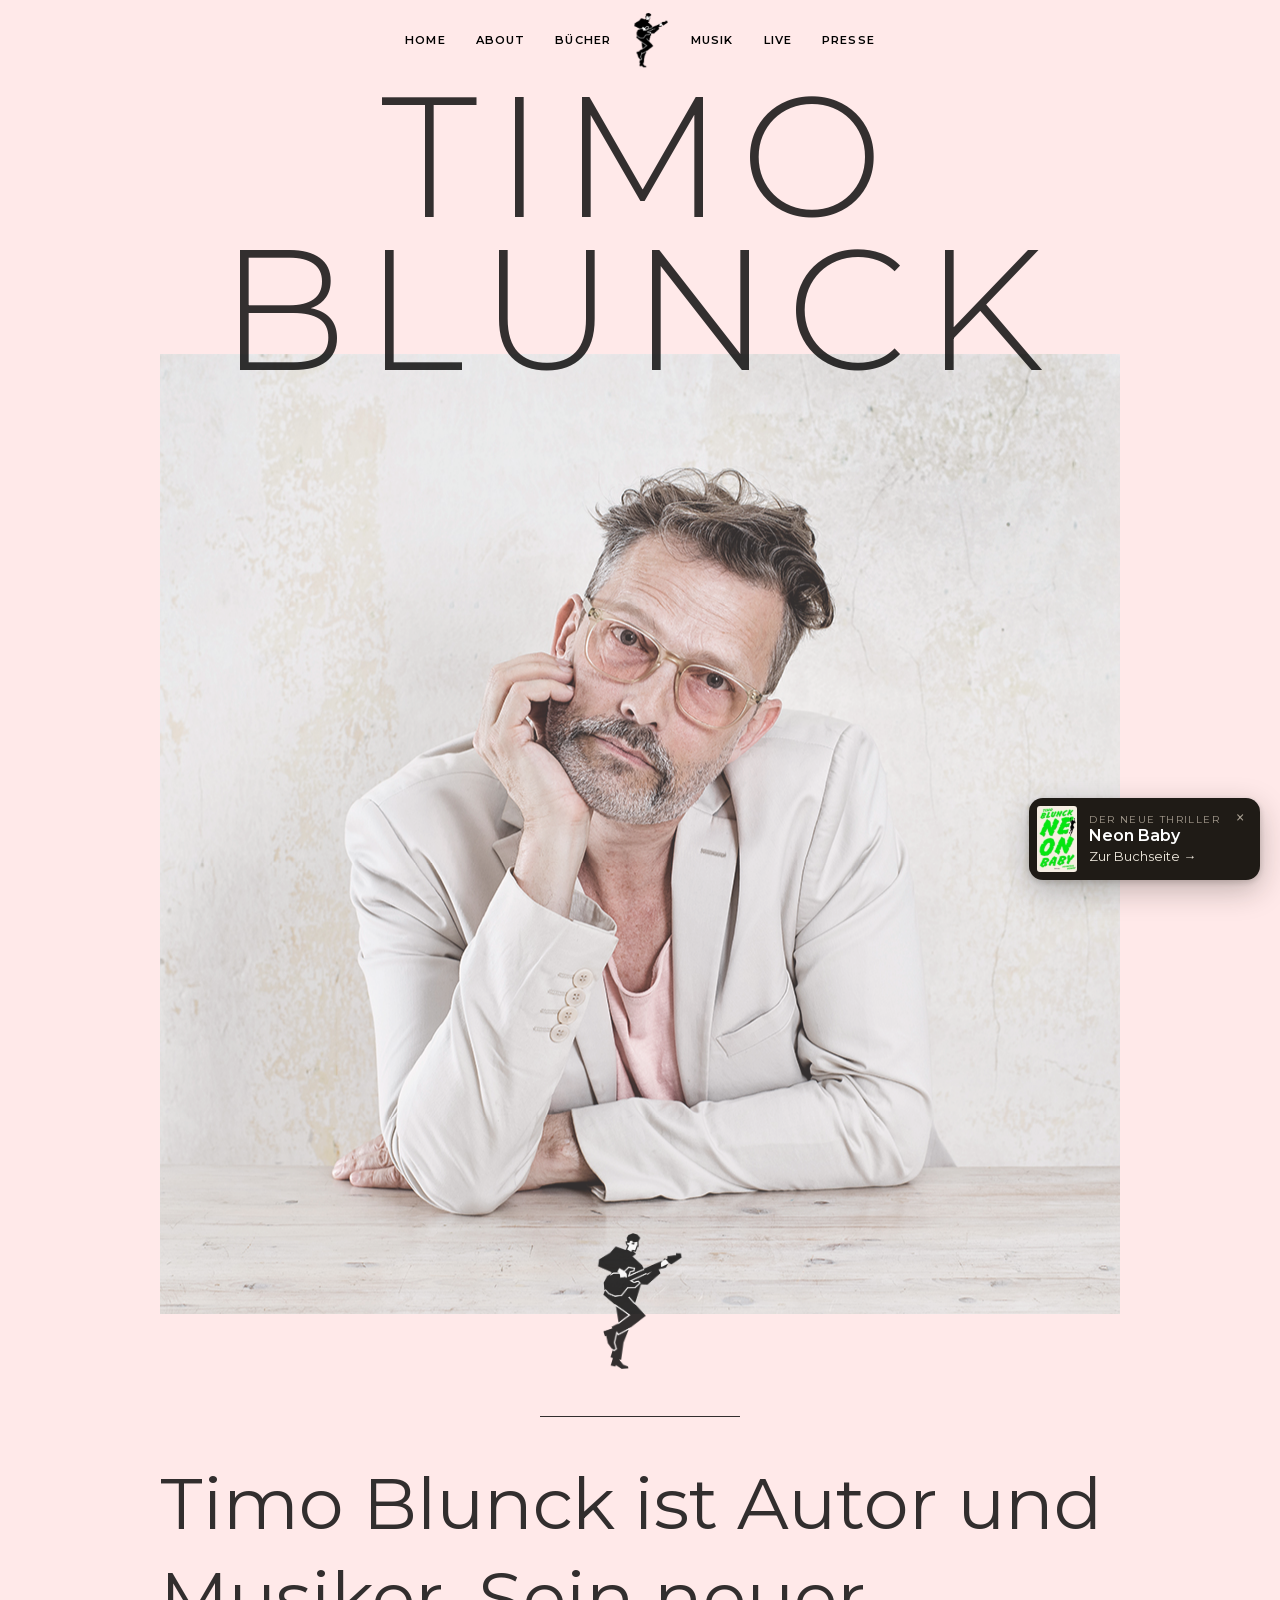
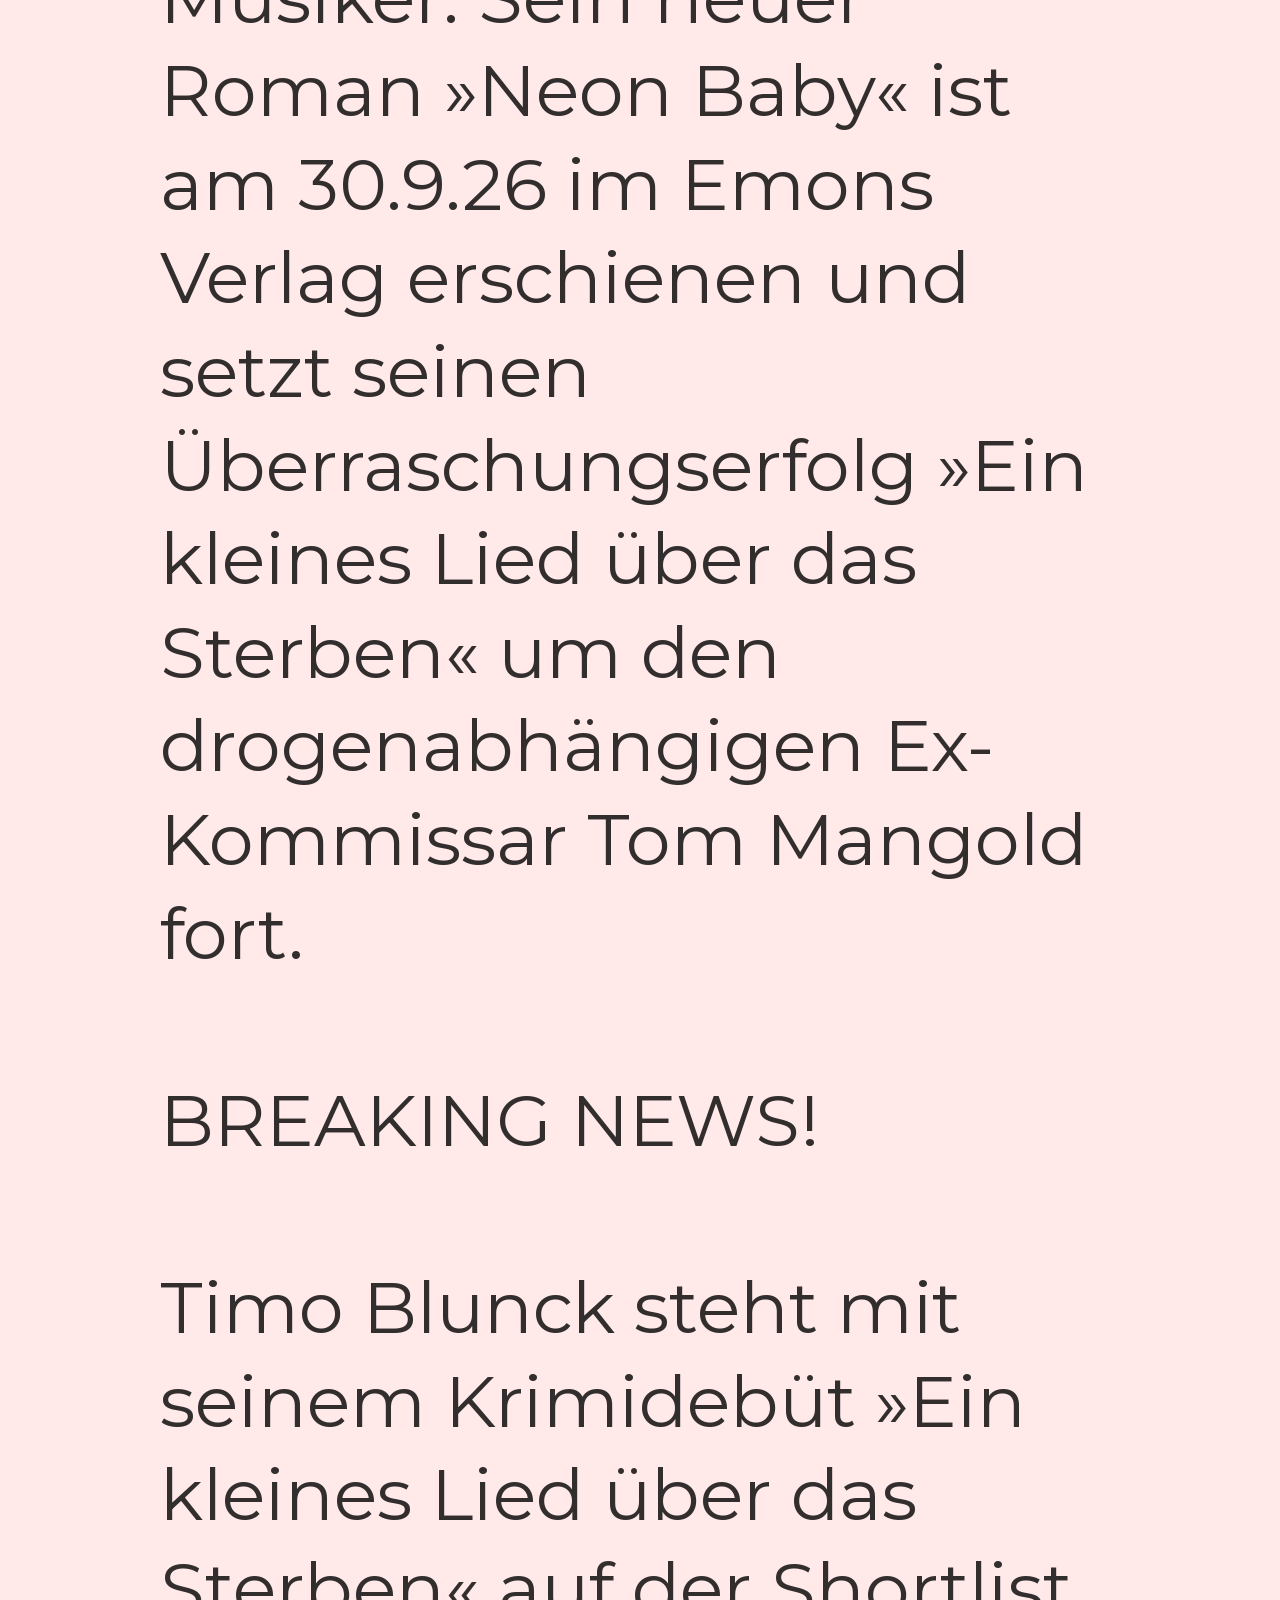
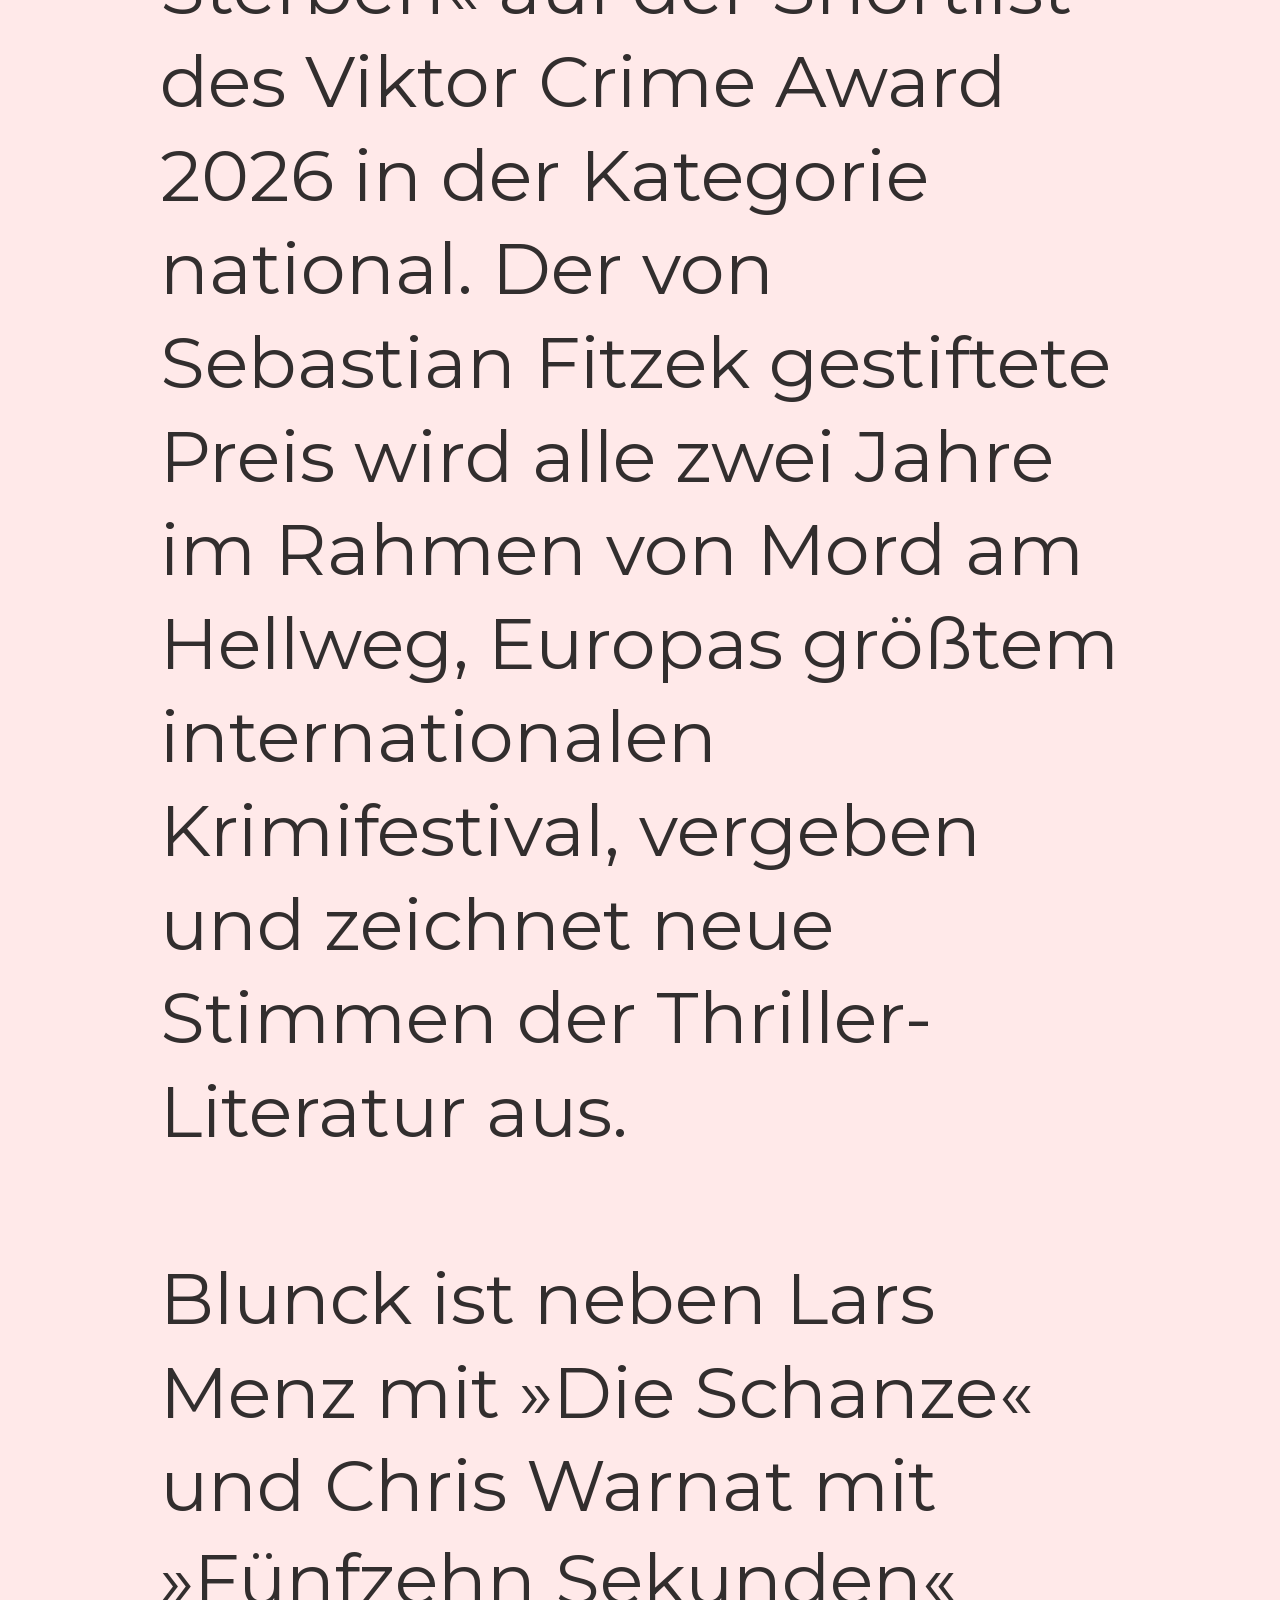
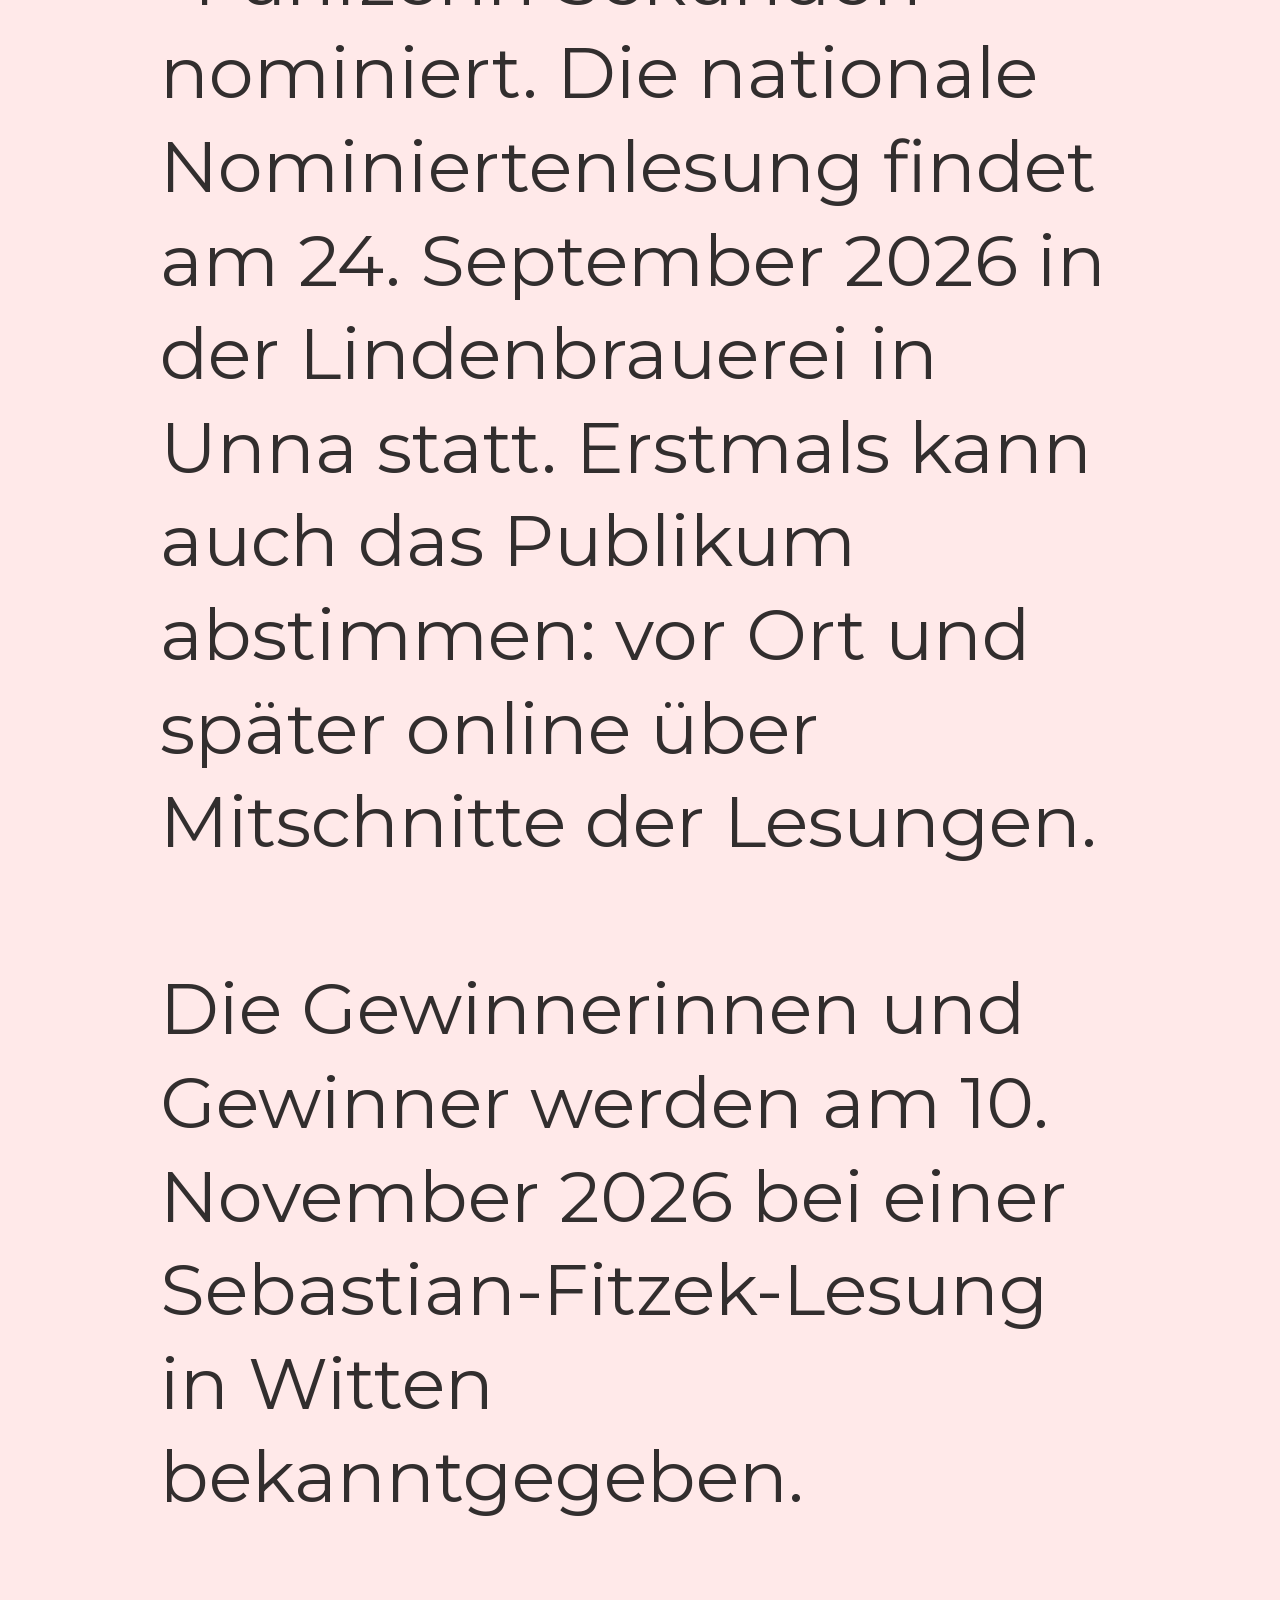
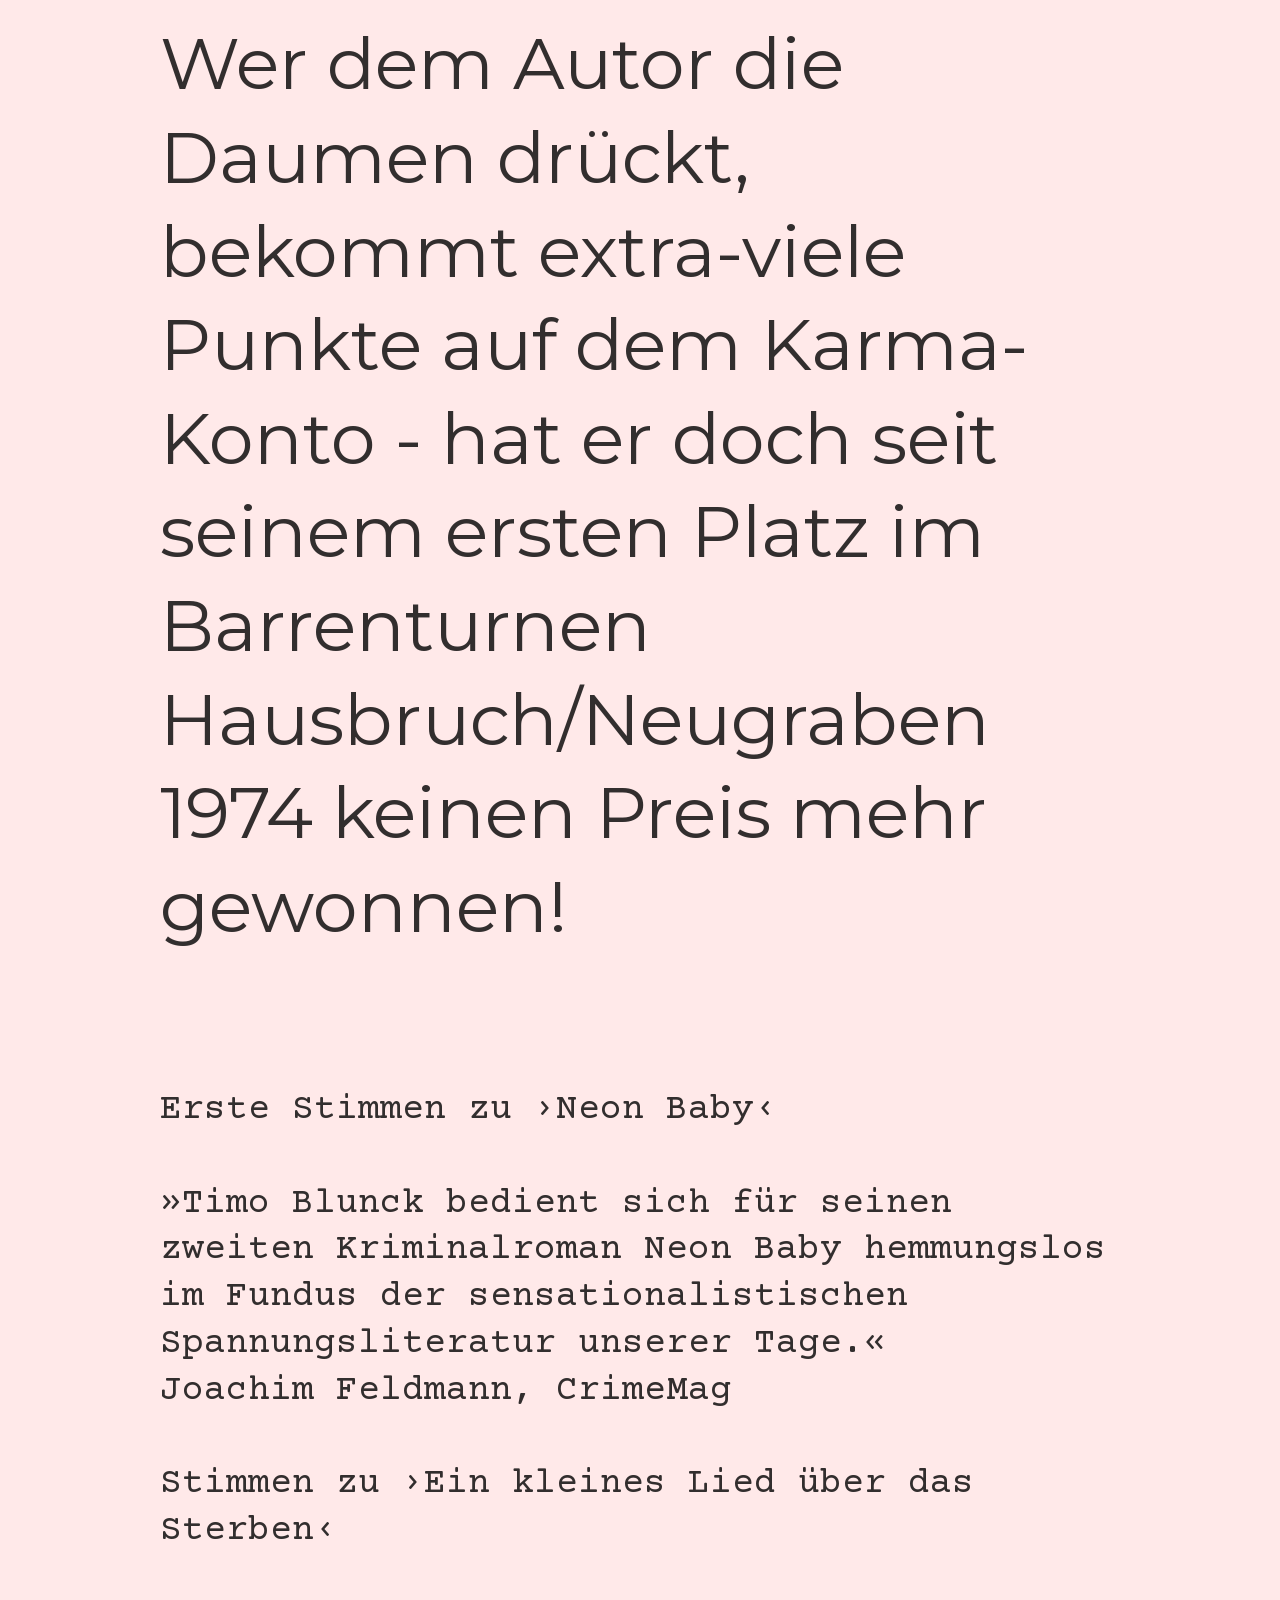
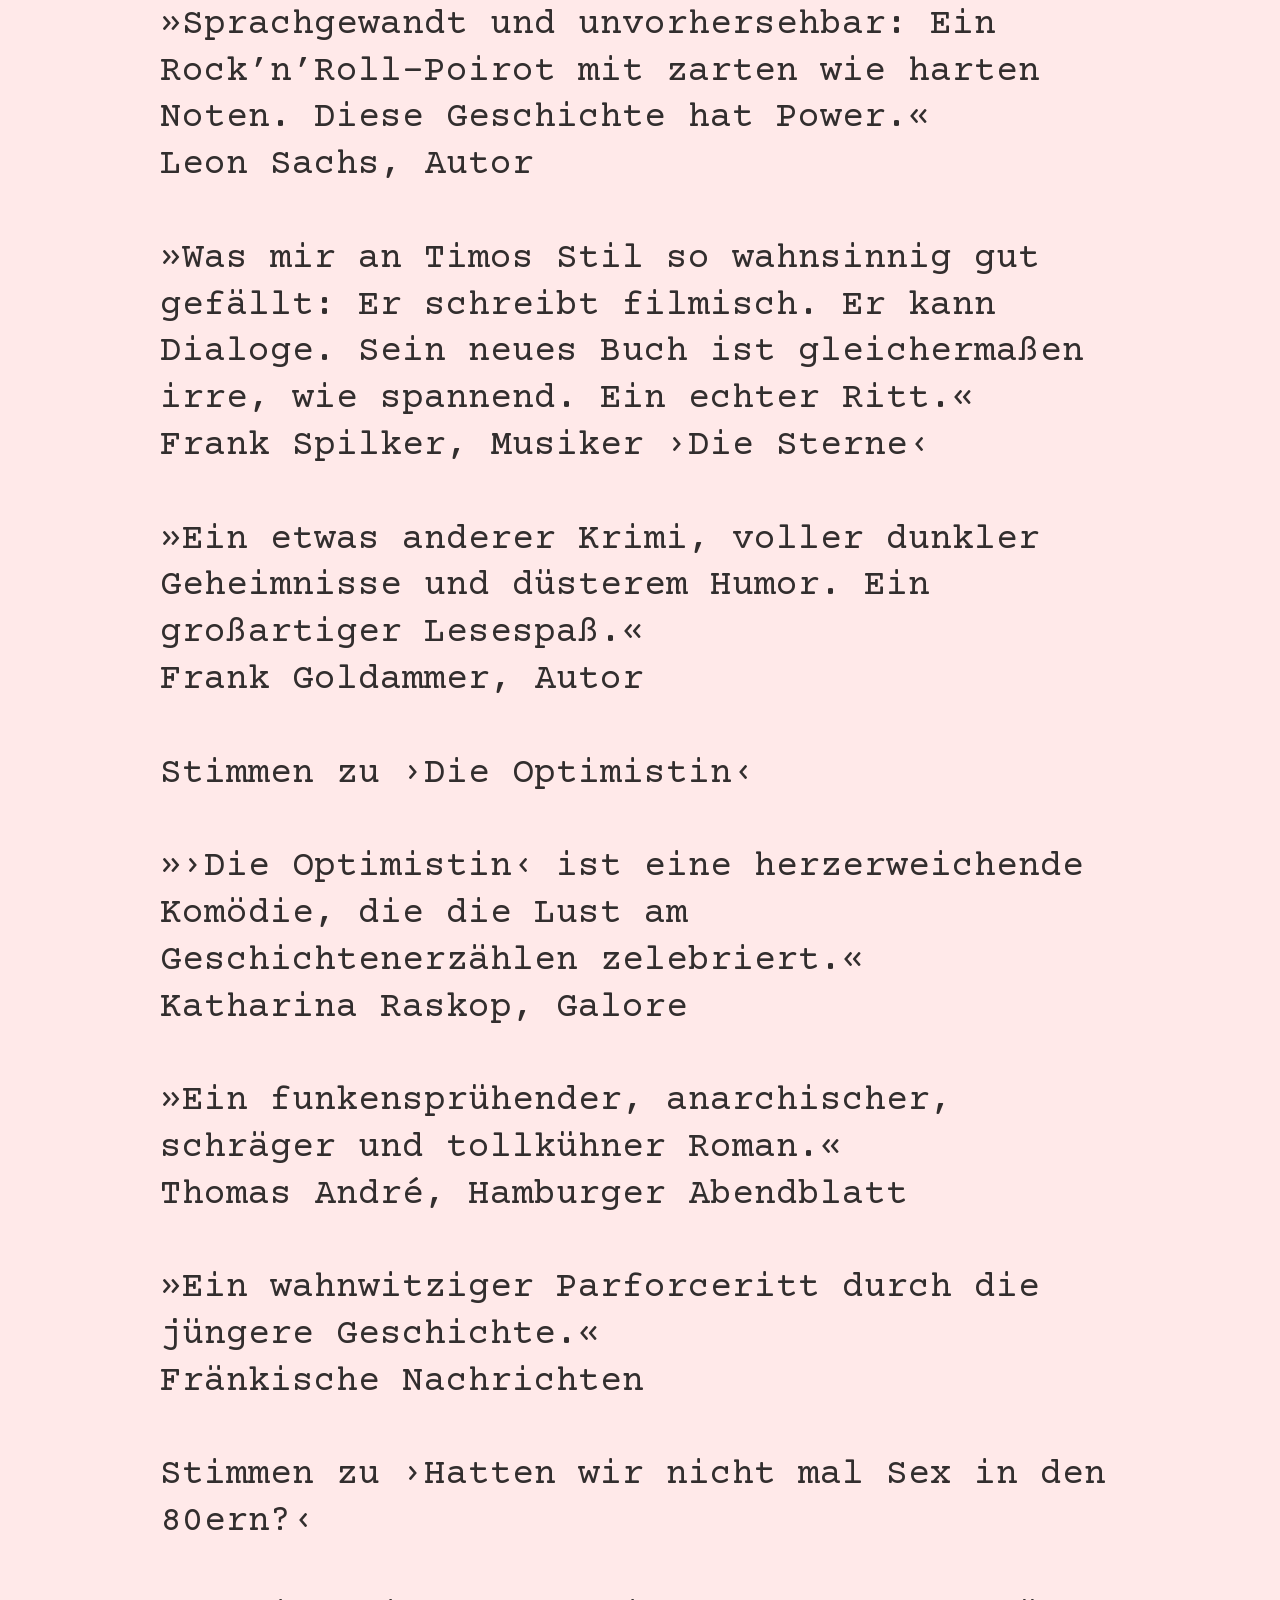
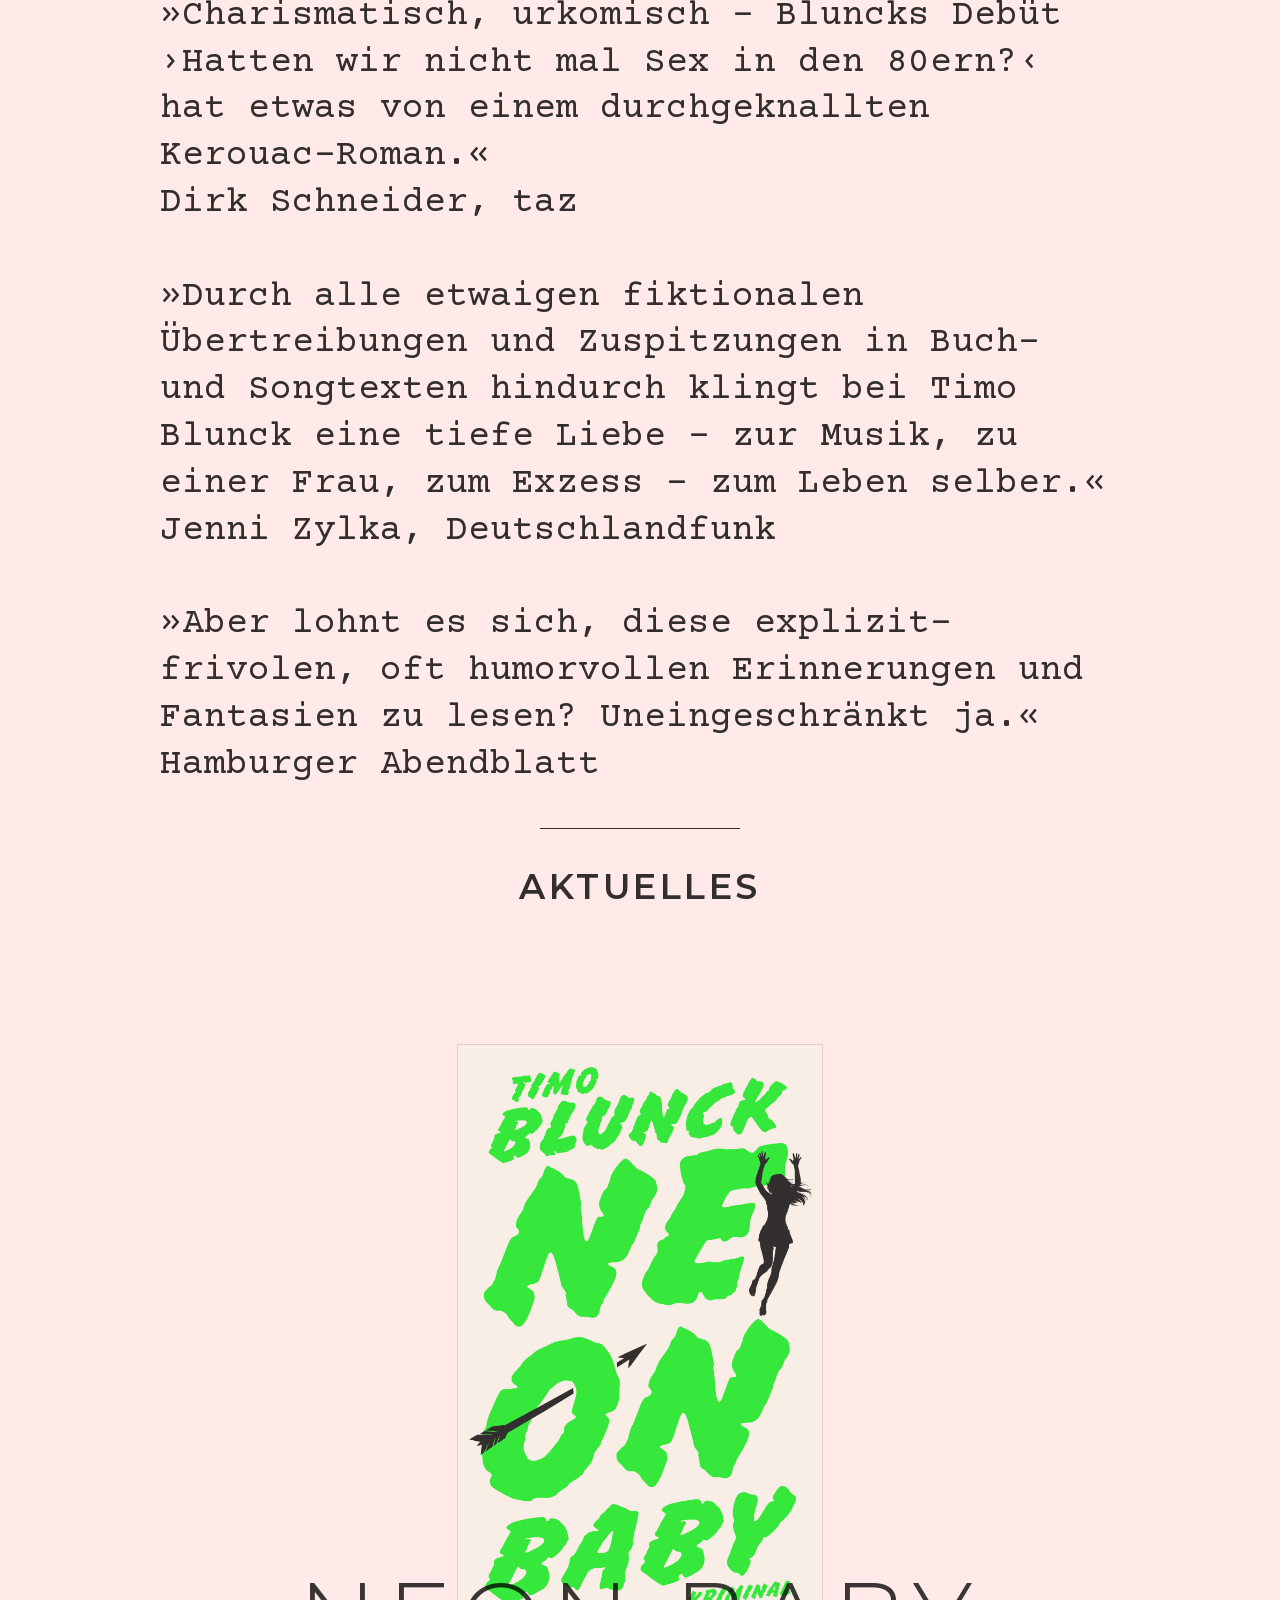
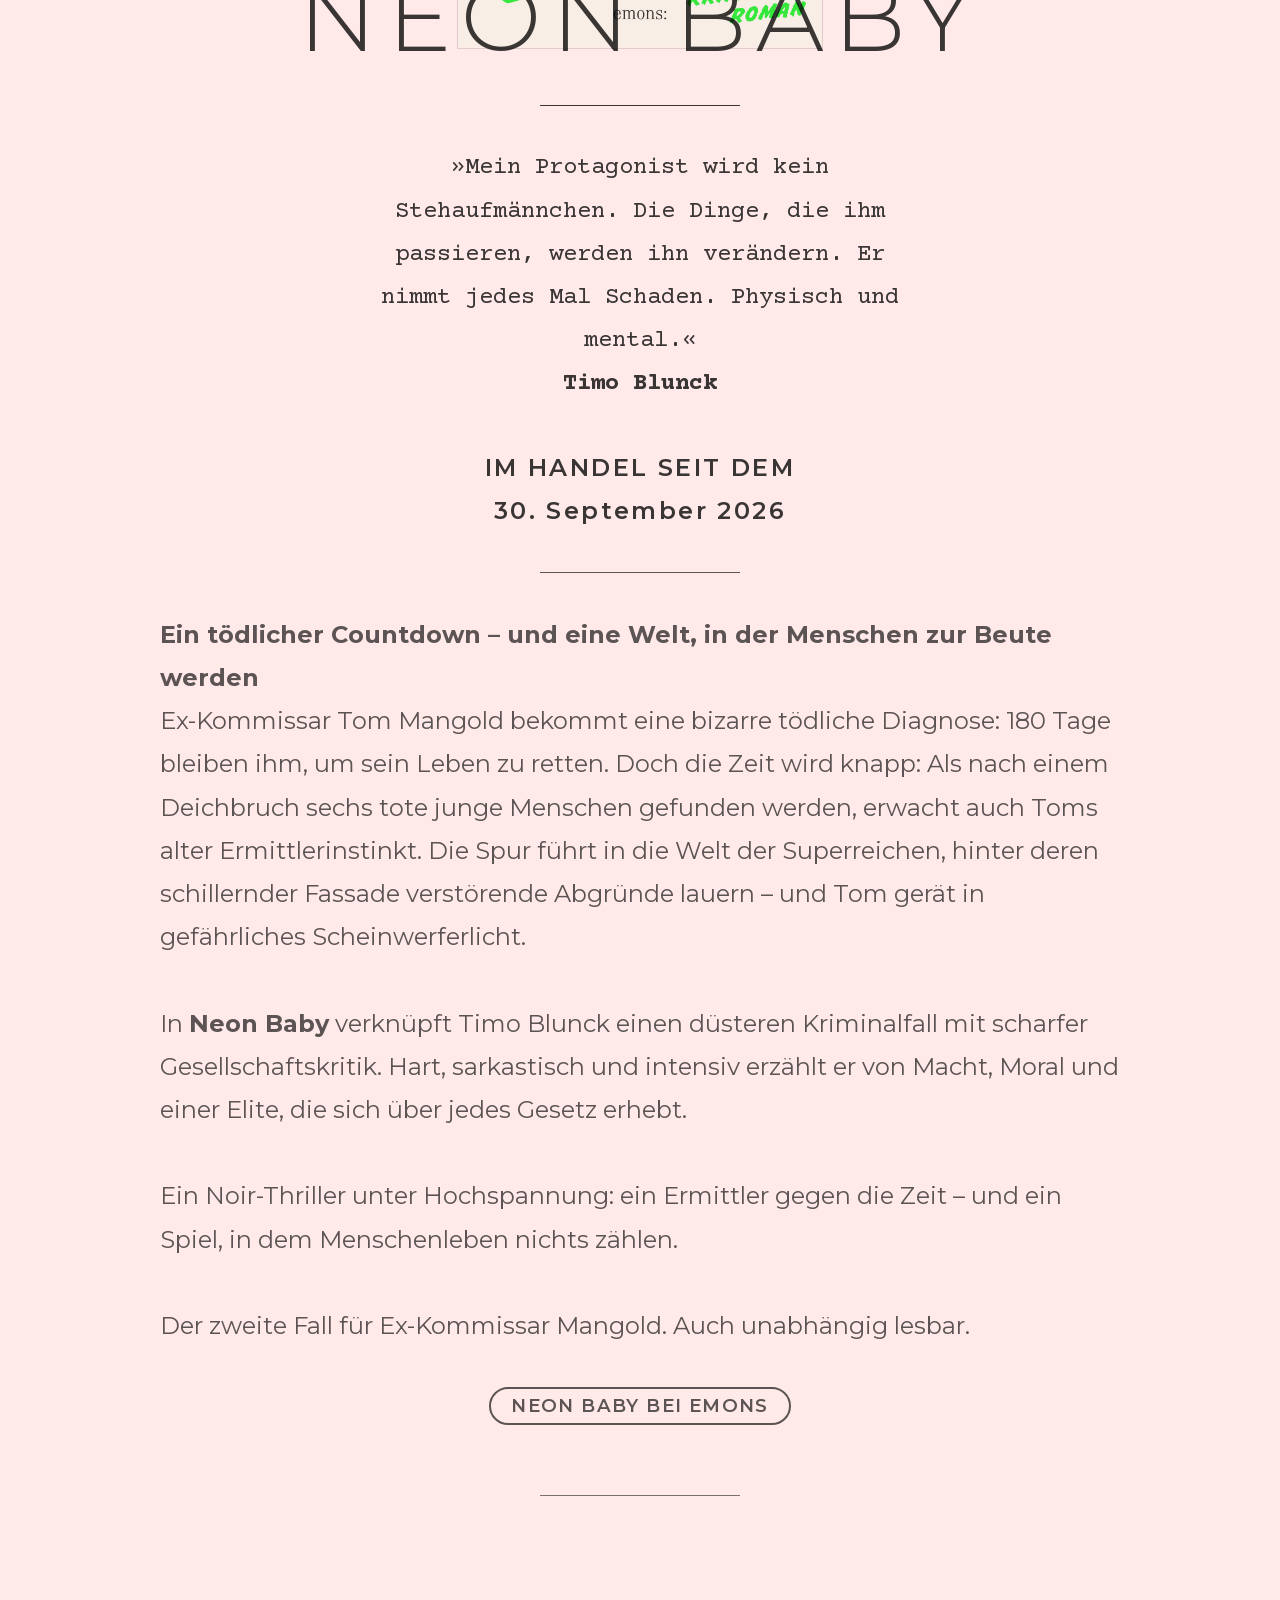
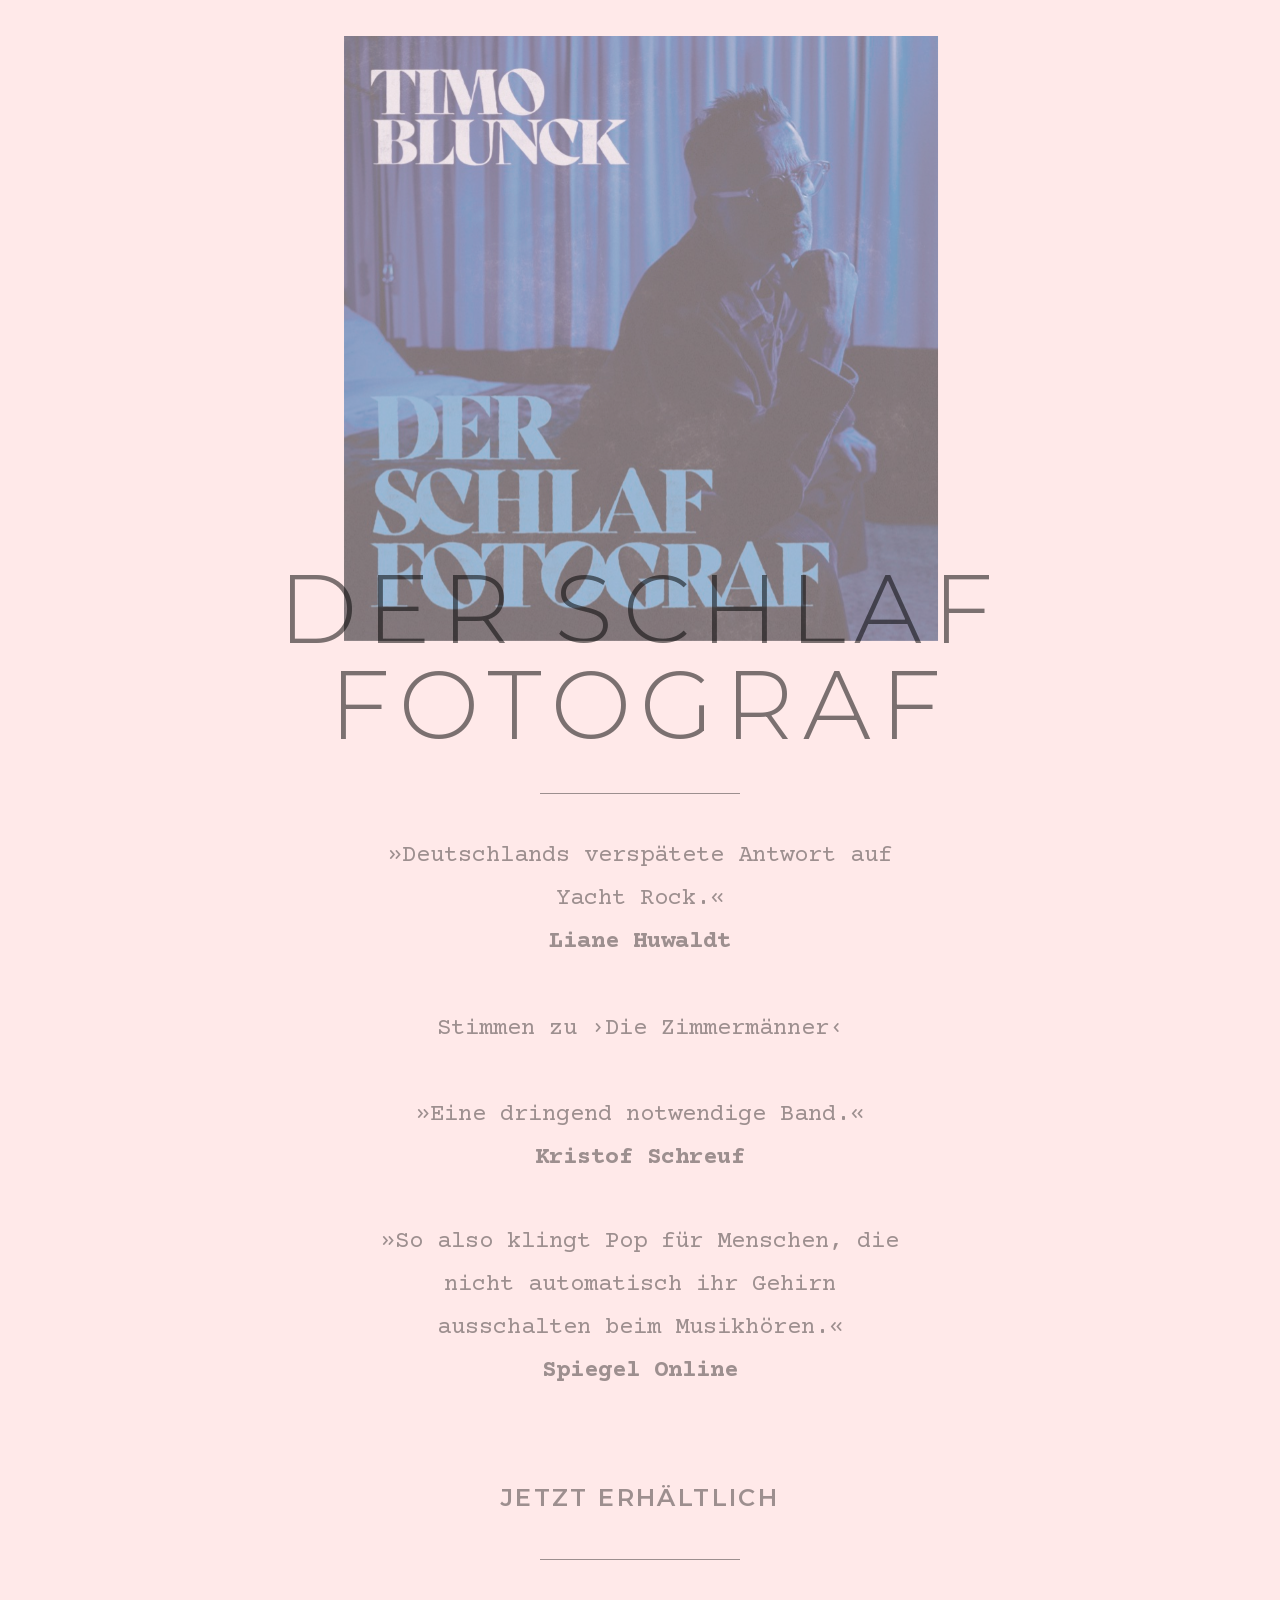
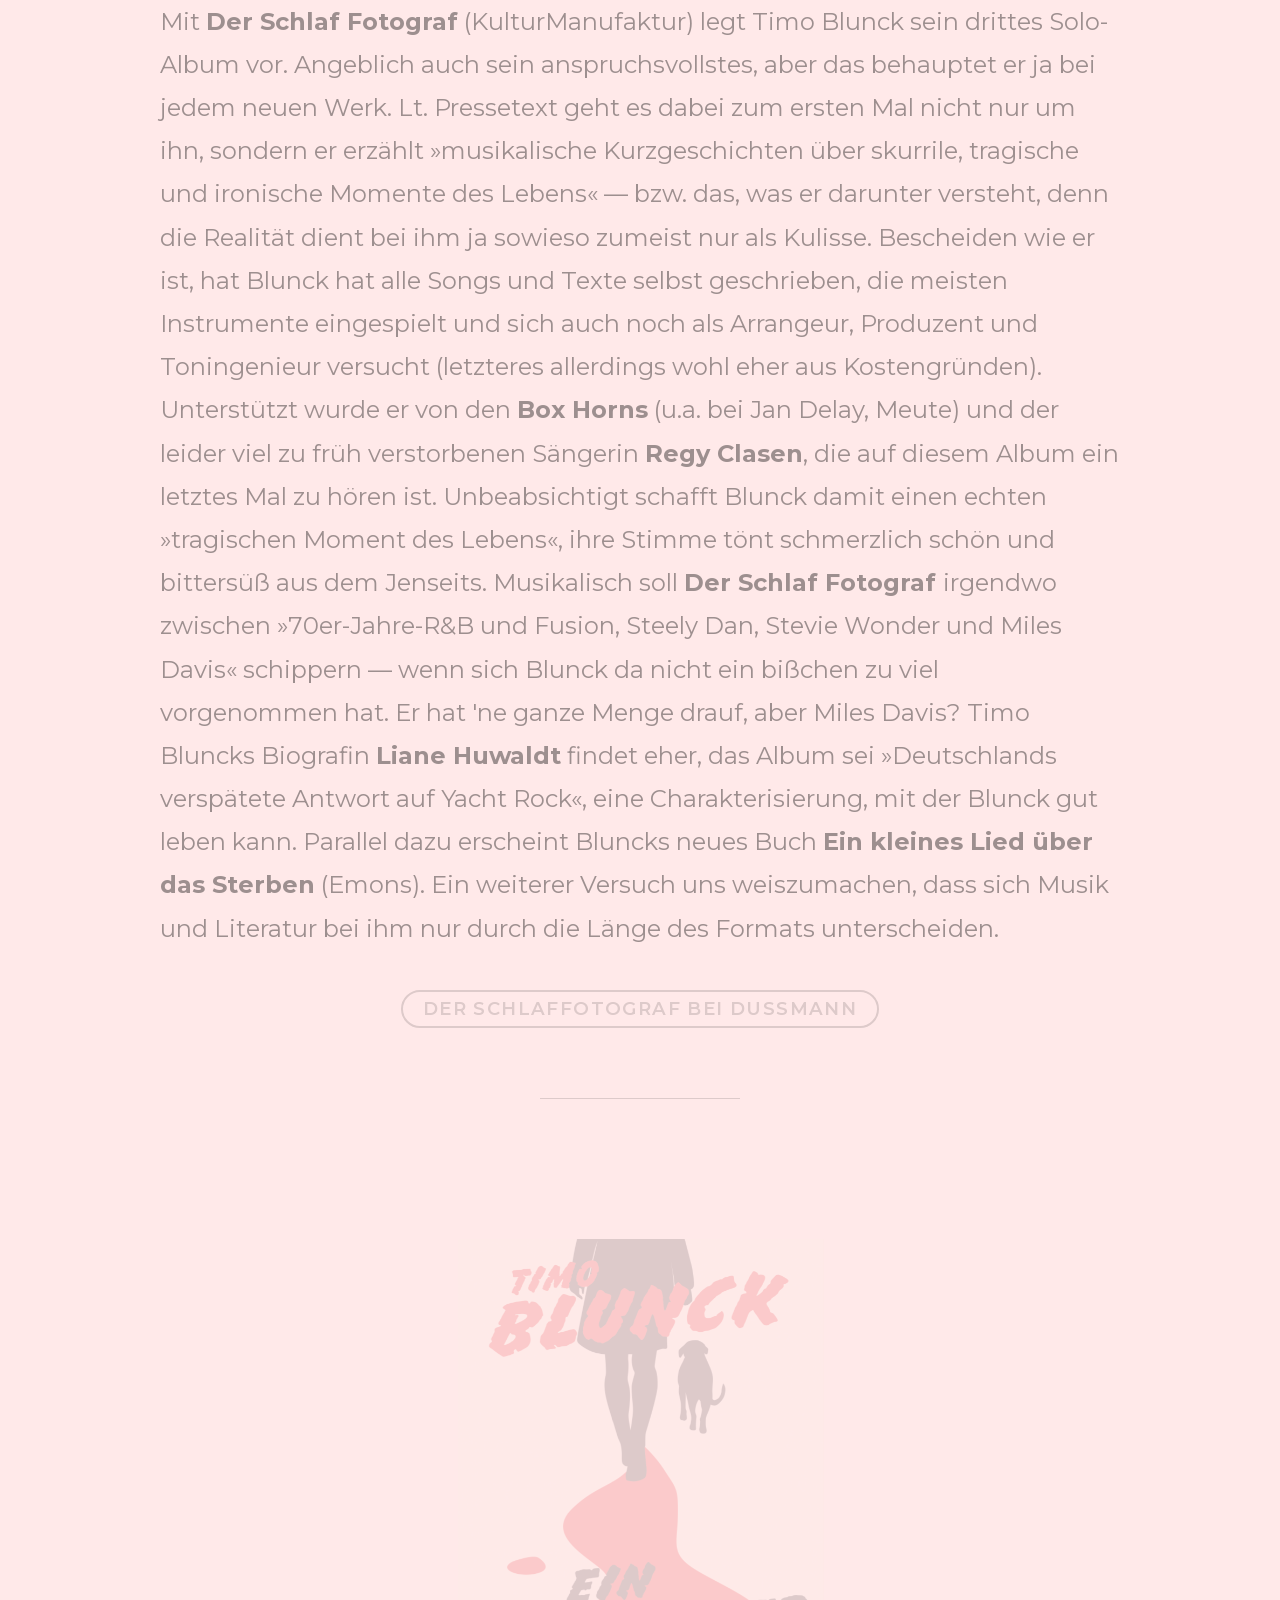
==== index.html @ 4565538f "Home and books pages: add floating link to Neon Baby landing page Co-Authored-By: Claude Opus 5.5 <n" ====
<!DOCTYPE html><!-- Last Published: Mon Jun 29 2026 08:34:49 GMT+0000 (Coordinated Universal Time) --><html data-wf-domain="timo-blunck-composer-musician-author.webflow.io" data-wf-page="5ed778ff9d85623740217971" data-wf-site="5ed778ff9d85623704217970" lang="de"><head><meta charset="utf-8"/><link href="https://cdn.prod.website-files.com" rel="preconnect"/><title>Timo Blunck — Autor &amp; Musiker</title><meta content="width=device-width, initial-scale=1" name="viewport"/><meta content="Timo Blunck — Autor &amp; Musiker" property="og:title"/><meta content="Timo Blunck — Autor &amp; Musiker" name="twitter:title"/><meta content="Timo Blunck – Autor und Musiker. Aktuell: der Kriminalroman »Ein kleines Lied über das Sterben« (Emons) und das Album »Der Schlaf Fotograf«." name="description"/><meta content="Timo Blunck – Autor und Musiker. Aktuell: der Kriminalroman »Ein kleines Lied über das Sterben« (Emons) und das Album »Der Schlaf Fotograf«." property="og:description"/><meta content="Timo Blunck – Autor und Musiker. Aktuell: der Kriminalroman »Ein kleines Lied über das Sterben« (Emons) und das Album »Der Schlaf Fotograf«." name="twitter:description"/><meta content="website" property="og:type"/><meta content="de_DE" property="og:locale"/><link href="assets/css/style.css" rel="stylesheet" type="text/css"/><link href="assets/css/fonts.css" rel="stylesheet" type="text/css"/><link href="assets/css/neonbaby-float.css" rel="stylesheet" type="text/css"/><script type="text/javascript">!function(o,c){var n=c.documentElement,t=" w-mod-";n.className+=t+"js",("ontouchstart"in o||o.DocumentTouch&&c instanceof DocumentTouch)&&(n.className+=t+"touch")}(window,document);</script><link href="assets/images/200830_TB_Site_Favicon.jpg" rel="shortcut icon" type="image/x-icon"/><link href="assets/images/200830_TB_Site_Webclip.jpg" rel="apple-touch-icon"/></head><body class="body"><div class="logo-mobile"></div><div class="nav-container"><div class="nav-menu-container"><div class="nav-menu-item"><a href="index.html" aria-current="page" class="link w--current">home</a></div><div class="nav-menu-item"><a href="about.html" class="link-2">About</a></div><div class="nav-menu-item"><a href="bucher.html" class="link-3">Bücher</a></div></div><div class="nav-logo-container"></div><div class="nav-menu-container"><div class="nav-menu-item"><a href="musik.html" class="link-4">Musik</a></div><div class="nav-menu-item"><a href="live.html" class="link-6">Live</a></div><div class="nav-menu-item"><a href="presse.html" class="link-7">Presse</a></div></div></div><div data-w-id="b31a462d-0a8c-d3a3-a7fd-5a0d79417252" class="scroll-indicator-container"><a href="#begin" class="scroll-indicator w-inline-block"><img src="assets/images/down-arrow@2000px.svg" loading="lazy" alt="" class="down-arrow"/></a></div><div class="landing-container"><div class="gif-container"></div><div class="landing-content-container"><div class="landing-title">Timo<br/>Blunck</div><div data-w-id="5d8c9c79-7ab2-3f8c-f5f7-42c588840ef0" class="landing-image-container"></div><div class="in-page-logo-container"></div><div class="divider"></div><div id="begin" class="large-text-block">Timo Blunck ist Autor und Musiker. Sein neuer Roman »Neon Baby« ist am 30.9.26 im Emons Verlag erschienen und setzt seinen Überraschungserfolg »Ein kleines Lied über das Sterben« um den drogenabhängigen Ex-Kommissar Tom Mangold fort. <br/>‍<br/>BREAKING NEWS!<br/><br/>Timo Blunck steht mit seinem Krimidebüt »Ein kleines Lied über das Sterben« auf der Shortlist des Viktor Crime Award 2026 in der Kategorie national. Der von Sebastian Fitzek gestiftete Preis wird alle zwei Jahre im Rahmen von Mord am Hellweg, Europas größtem internationalen Krimifestival, vergeben und zeichnet neue Stimmen der Thriller-Literatur aus.<br/><br/>Blunck ist neben Lars Menz mit »Die Schanze« und Chris Warnat mit »Fünfzehn Sekunden« nominiert. Die nationale Nominiertenlesung findet am 24. September 2026 in der Lindenbrauerei in Unna statt. Erstmals kann auch das Publikum abstimmen: vor Ort und später online über Mitschnitte der Lesungen.<br/><br/>Die Gewinnerinnen und Gewinner werden am 10. November 2026 bei einer Sebastian-Fitzek-Lesung in Witten bekanntgegeben.<br/><br/>Wer dem Autor die Daumen drückt, bekommt extra-viele Punkte auf dem Karma-Konto - hat er doch seit seinem ersten Platz im Barrenturnen Hausbruch/Neugraben 1974 keinen Preis mehr gewonnen!<br/>‍</div><div class="spacer text"></div><div class="large-text-block courier">Erste Stimmen zu ›Neon Baby‹<br/>‍<br/>»Timo Blunck bedient sich für seinen zweiten Kriminalroman Neon Baby hemmungslos im Fundus der sensationalistischen Spannungsliteratur unserer Tage.«<br/>Joachim Feldmann, CrimeMag<br/><br/>Stimmen zu ›Ein kleines Lied über das Sterben‹<br/>‍<br/>»Sprachgewandt und unvorhersehbar: Ein Rock’n’Roll-Poirot mit zarten wie harten Noten. Diese Geschichte hat Power.«<br/>Leon Sachs, Autor<br/><br/>»Was mir an Timos Stil so wahnsinnig gut gefällt: Er schreibt filmisch. Er kann Dialoge. Sein neues Buch ist gleichermaßen irre, wie spannend. Ein echter Ritt.«<br/>Frank Spilker, Musiker ›Die Sterne‹<br/><br/>»Ein etwas anderer Krimi, voller dunkler Geheimnisse und düsterem Humor. Ein großartiger Lesespaß.« <br/>Frank Goldammer, Autor<br/><br/>Stimmen zu ›Die Optimistin‹<br/><br/>»›Die Optimistin‹ ist eine herzerweichende Komödie, die die Lust am Geschichtenerzählen zelebriert.«<br/>Katharina Raskop, Galore<br/>‍<br/>»Ein funkensprühender, anarchischer, schräger und tollkühner Roman.«<br/>Thomas André, Hamburger Abendblatt<br/>‍<br/>»Ein wahnwitziger Parforceritt durch die jüngere Geschichte.«<br/>Fränkische Nachrichten<br/><br/>Stimmen zu ›Hatten wir nicht mal Sex in den 80ern?‹<br/>‍<br/>»Charismatisch, urkomisch - Bluncks Debüt ›Hatten wir nicht mal Sex in den 80ern?‹ hat etwas von einem durchgeknallten Kerouac-Roman.«<br/>Dirk Schneider, taz<br/>‍<br/>»Durch alle etwaigen fiktionalen Übertreibungen und Zuspitzungen in Buch- und Songtexten hindurch klingt bei Timo Blunck eine tiefe Liebe – zur Musik, zu einer Frau, zum Exzess – zum Leben selber.«<br/>Jenni Zylka, Deutschlandfunk<br/>‍<br/>»Aber lohnt es sich, diese explizit-frivolen, oft humorvollen Erinnerungen und Fantasien zu lesen? Uneingeschränkt ja.«<br/>Hamburger Abendblatt<br/></div><div class="divider"></div><div class="landing-small-heading">AKTUELLES</div><div class="featured-item-container"><div data-w-id="509aa113-485b-462f-afde-14385f1e15fb" class="landing-recent-image-container neonbaby"></div><div class="landing-title-smaller">Neon Baby</div><div class="divider"></div><div class="regular-text-block courier">»Mein Protagonist wird kein Stehaufmännchen. Die Dinge, die ihm passieren, werden ihn verändern. Er nimmt jedes Mal Schaden. Physisch und mental.«<br/><strong>Timo Blunck</strong></div><div class="regular-text-block subtitle">IM HANDEL SEIT DEM<br/>30. September 2026</div><div class="divider small"></div><div class="regular-text-block music"><strong>Ein tödlicher Countdown – und eine Welt, in der Menschen zur Beute werden</strong><br/>Ex-Kommissar Tom Mangold bekommt eine bizarre tödliche Diagnose: 180 Tage bleiben ihm, um sein Leben zu retten. Doch die Zeit wird knapp: Als nach einem Deichbruch sechs tote junge Menschen gefunden werden, erwacht auch Toms alter Ermittlerinstinkt. Die Spur führt in die Welt der Superreichen, hinter deren schillernder Fassade verstörende Abgründe lauern – und Tom gerät in gefährliches Scheinwerferlicht.<br/><br/>In <strong>Neon Baby</strong> verknüpft Timo Blunck einen düsteren Kriminalfall mit scharfer Gesellschaftskritik. Hart, sarkastisch und intensiv erzählt er von Macht, Moral und einer Elite, die sich über jedes Gesetz erhebt.<br/><br/>Ein Noir-Thriller unter Hochspannung: ein Ermittler gegen die Zeit – und ein Spiel, in dem Menschenleben nichts zählen.<br/><br/>Der zweite Fall für Ex-Kommissar Mangold. Auch unabhängig lesbar.</div><a href="#" class="link-button w-inline-block"><div class="link-text">Bei Random House Kaufen</div></a><a href="https://emons-verlag.de/p/neon-baby-7878?number=87083" target="_blank" class="link-button pre-order w-inline-block"><div class="link-text">Neon Baby Bei Emons</div></a><a href="#" class="sub-button-container amazon main w-inline-block"><div class="sub-button-text">Bei Amazon Kaufen</div></a></div><div class="divider"></div><div class="featured-item-container"><div data-w-id="7d3f2557-8f02-b00d-8e60-7ef32ffa0683" class="landing-recent-image-container schlaffotograf"></div><div class="landing-title-smaller">Der Schlaf Fotograf</div><div class="divider"></div><div class="regular-text-block courier">»Deutschlands verspätete Antwort auf Yacht Rock.«<strong><br/>Liane Huwaldt<br/>‍<br/>‍</strong>Stimmen zu ›Die Zimmermänner‹<br/>‍<br/>»Eine dringend notwendige Band.«<br/><strong>Kristof Schreuf</strong></div><div class="regular-text-block courier">»So also klingt Pop für Menschen, die nicht automatisch ihr Gehirn ausschalten beim Musikhören.«<br/><strong>Spiegel Online<br/><br/></strong></div><div class="regular-text-block subtitle">JETZT ERHÄLTLICH</div><div class="divider small"></div><div class="regular-text-block music">Mit <strong>Der Schlaf Fotograf</strong> (KulturManufaktur) legt Timo Blunck sein drittes Solo-Album vor. Angeblich auch sein anspruchsvollstes, aber das behauptet er ja bei jedem neuen Werk. Lt. Pressetext geht es dabei zum ersten Mal nicht nur um ihn, sondern er erzählt »musikalische Kurzgeschichten über skurrile, tragische und ironische Momente des Lebens« — bzw. das, was er darunter versteht, denn die Realität dient bei ihm ja sowieso zumeist nur als Kulisse. Bescheiden wie er ist, hat Blunck hat alle Songs und Texte selbst geschrieben, die meisten Instrumente eingespielt und sich auch noch als Arrangeur, Produzent und Toningenieur versucht (letzteres allerdings wohl eher aus Kostengründen). Unterstützt wurde er von den <strong>Box Horns</strong> (u.a. bei Jan Delay, Meute) und der leider viel zu früh verstorbenen Sängerin <strong>Regy Clasen</strong>, die auf diesem Album ein letztes Mal zu hören ist. Unbeabsichtigt schafft Blunck damit einen echten »tragischen Moment des Lebens«, ihre Stimme tönt schmerzlich schön und bittersüß aus dem Jenseits. Musikalisch soll <strong>Der Schlaf Fotograf </strong>irgendwo zwischen »70er-Jahre-R&amp;B und Fusion, Steely Dan, Stevie Wonder und Miles Davis« schippern — wenn sich Blunck da nicht ein bißchen zu viel vorgenommen hat. Er hat &#x27;ne ganze Menge drauf, aber Miles Davis? Timo Bluncks Biografin <strong>Liane Huwaldt</strong> findet eher, das Album sei »Deutschlands verspätete Antwort auf Yacht Rock«, eine Charakterisierung, mit der Blunck gut leben kann. Parallel dazu erscheint Bluncks neues Buch <strong>Ein kleines Lied über das Sterben</strong> (Emons). Ein weiterer Versuch uns weiszumachen, dass sich Musik und Literatur bei ihm nur durch die Länge des Formats unterscheiden. </div><a href="#" class="link-button w-inline-block"><div class="link-text">Bei Random House Kaufen</div></a><a href="https://www.kulturkaufhaus.de/de/detail/ISBN-4252019320273/Blunck-Timo/Der-Schlaf-Fotograf-black-vinyl-limitiert" target="_blank" class="link-button pre-order w-inline-block"><div class="link-text">Der Schlaffotograf Bei Dussmann</div></a><a href="#" class="sub-button-container amazon main w-inline-block"><div class="sub-button-text">Bei Amazon Kaufen</div></a></div><div class="divider"></div><div class="featured-item-container"><div data-w-id="d784623d-8ccc-60d2-1266-a12a0d05781c" class="landing-recent-image-container ekluds"></div><div class="landing-title-smaller ekluds">Ein kleines Lied <br/>über das Sterben</div><div class="divider"></div><div class="regular-text-block courier">»Bei Timo Blunck gibt es keine Helden, nur Überlebende.«<br/><strong>Hendrik Berg, Autor</strong></div><div class="regular-text-block courier">»Timo Blunck baut ein irisierendes Kaleidoskop aus menschlichen Trümmern.«<br/><strong>Bernd Begemann, Musiker</strong></div><div class="regular-text-block subtitle">JETZT ERHÄLTLICH</div><div class="divider small"></div><div class="regular-text-block music"><strong>Jetzt schreibt Timo Blunck auch noch Krimis?!</strong><br/>Musik, Romane und launige Websitetexte sind ihm offenbar nicht genug. Aber warum Krimi? Vielleicht, weil er seit Jahren heimlich nur noch Kriminalliteratur liest? Weil man im Alter ruhiger wird und sich mehr mit Mord und Totschlag beschäftigt? Oder einfach, weil’s Spaß macht?<br/>Jedenfalls heißt sein erster Versuch in diesem Genre <strong>Ein kleines Lied über das Sterben</strong> und die Damen und Herren vom <strong>Emons Verlag</strong> waren so freundlich (und mutig), ihm eine Chance zu geben. Ganz gegen seine Natur ist er deswegen sehr aufgeregt und hofft, das Team nicht zu enttäuschen!<br/>Worum geht’s? Um Tom Mangold, einen ehemaligen Star-Kommissar, der heute als Hundefänger in einer Laubenkolonie arbeitet (und wohnt) — er hat ein schlimmes Koksproblem und ist auch sonst nicht gerade auf dem Höhepunkt seines Schaffens. Als ihn eine herrenlose Hündin zu einer Leiche führt, beginnt ein Strudel aus Mord, Wahnsinn und ziemlich ungesunden Leidenschaften. Er trifft auf eine Frau, die so schön wie gefährlich ist — und der er trotz einer Garage voller dunkler Geheimnisse nicht widerstehen kann. Klingt düster? Ist es auch. Aber natürlich nicht ohne den typisch Blunckschen Humor, den Hang zum Grotesken und die stilprägenden musikalischen Passagen.</div><a href="#" class="link-button w-inline-block"><div class="link-text">Bei Random House Kaufen</div></a><a href="https://emons-verlag.de/p/ein-kleines-lied-ueber-das-sterben-7566?utm_source=chatgpt.com" target="_blank" class="link-button pre-order w-inline-block"><div class="link-text">Ein Kleines Lied über das sterben bei Emons</div></a><a href="#" class="sub-button-container amazon main w-inline-block"><div class="sub-button-text">Bei Amazon Kaufen</div></a></div><div class="divider"></div><div class="recent-other-container"><div class="other-recent-item-container"><div class="other-recent-item-image"></div><div class="other-recent-title">Timo Blunck —Hatten Wir Nicht Mal Sex In Den 80ern? (Deluxe)</div><div class="divider recent"></div><div class="other-recent-text">Das macht Timo Blunck nie wieder: Die alte Hutschachtel mit dem Leopardenmuster rauskramen und all diese Familienfotos für eine Sonder-Edition seines 2. Solo-Albums zur Verfügung zu stellen. Designt von seinem Sohn Nicolas Blunck, enthält dieser Klappcover-Longplayer (oranges Vinyl!) ein 16-seitiges Booklet und den gleichnamigen Roman als Hörbuch, vom Autor gelesen.</div><a href="https://shop.tapeterecords.com/timo-blunck-hatten-wir-nicht-mal-sex-in-den-80ern.html" target="_blank" class="link-button sub hwnmsida w-inline-block"><div class="link-text hwnmsida">Bei Tapete Kaufen</div></a><a href="https://open.spotify.com/album/4roMNv44DYg9tLTwdKMYSu?si=DfhK68FXRlOEBd46TnkTlw" target="_blank" class="sub-button-container spotify hwnmsida w-inline-block"><div class="sub-button-text">Bei Spotify Hören</div></a></div><div class="other-recent-item-container"><div class="other-recent-item-image _2"></div><div class="other-recent-title">Die Zimmermänner — Ein Hund Namens Arbeit</div><div class="divider recent"></div><div class="other-recent-text _2">Wenn&#x27;s nach Timo Blunck ginge, würden die Zimmermänner jedes Jahr ein Album rausbringen. Zum Glück ist sein bester Freund und Co-Songschreiber Detlef Diederichsen etwas zurückhaltender, und so erscheint im Durchschnitt nur alle 10 Jahre eine neue Platte des Hamburger Duos. 2014 war das »Ein Hund namens Arbeit«, featuring die Hits »Die große Sporadische« und ja, »Timo Blunck«.</div><a href="https://shop.tapeterecords.com/die-zimmermanner-ein-hund-namens-arbeit.html" target="_blank" class="link-button sub ehna w-inline-block"><div class="link-text">Bei Tapete Kaufen</div></a><a href="https://www.amazon.de/Ein-Hund-Namens-Arbeit-Zimmermänner/dp/B00L4OL7LW/ref=sr_1_3?dchild=1&amp;keywords=die+zimmermänner&amp;qid=1598804372&amp;sr=8-3" target="_blank" class="sub-button-container amazon ehna w-inline-block"><div class="sub-button-text">Bei Amazon Kaufen</div></a><a href="https://open.spotify.com/album/6DmNRxMyA5gZCs16uQv5NZ?si=c92YtUcaS3Sv-HhvOJvZ0g" target="_blank" class="sub-button-container spotify ehna w-inline-block"><div class="sub-button-text">Bei Spotify Hören</div></a></div><div class="other-recent-item-container"><div class="other-recent-item-image _3"></div><div class="other-recent-title">Palais Schaumburg — Palais Schaumburg</div><div class="divider recent"></div><div class="other-recent-text _3">Das waren Zeiten! Holger Hiller schrieb noch Texte am Fließband und Ralf Hertwig hatte den schönsten Lockenschopf Meiendorfs. Auf der Bühne fiel Timo Blunck eher durch das Verteilen von blutigen Nasen als durch seine Bassläufe auf und Thomas Fehlmann erfand die einhändige Trompetenhocke. Menschlich kamen die 4 nicht so klar, aber sie schafften es trotzdem, sich einen Sommer lang zusammenzuraufen und diesen »Meilenstein der deutschen Musikgeschichte«  aufzunehmen. Produziert von David Cunningham (Flying Lizzards).</div><a href="https://shop.tapeterecords.com/palais-schaumburg-palais-schaumburg.html" target="_blank" class="link-button sub ps w-inline-block"><div class="link-text">Bei Tapete Kaufen</div></a><a href="https://www.amazon.de/Palais-Schaumburg-Deluxe/dp/B008L1GZOA/ref=sr_1_1?dchild=1&amp;keywords=palais+schaumburg&amp;qid=1598804397&amp;sr=8-1" target="_blank" class="sub-button-container amazon ps w-inline-block"><div class="sub-button-text">Bei Amazon Kaufen</div></a><a href="https://open.spotify.com/album/2YSjwpK7dqw8SA1MiguOE2?si=cM2WaUddSdmMG7TbbZWUTg" target="_blank" class="sub-button-container spotify ps w-inline-block"><div class="sub-button-text">Bei Spotify Hören</div></a></div></div><div class="video-text-container"><div class="large-text-block about">Timo Blunck — Der Schlaf Fotograf</div><div class="video-container"><div style="padding-top:72.97872340425532%" class="w-video w-embed"><iframe class="embedly-embed" src="//cdn.embedly.com/widgets/media.html?src=https%3A%2F%2Fplayer.vimeo.com%2Fvideo%2F1091228785%3Fapp_id%3D122963&dntp=1&display_name=Vimeo&url=https%3A%2F%2Fplayer.vimeo.com%2Fvideo%2F1091228785&image=https%3A%2F%2Fi.vimeocdn.com%2Fvideo%2F2024007877-9c696f1280071d85a18ee719631524faae54035474f700dec705deb0a267ba15-d_1280%3Fregion%3Dus&type=text%2Fhtml&schema=vimeo" width="940" height="686" scrolling="no" allowfullscreen title="Timo Blunck Der Schlaf Fotgraf Buch Version"></iframe></div></div><div class="regular-text-block music">Keiner liest mehr, keiner hört Musik. Mittlerweile nagen auch Netflix &amp; Co. am harten Knochen der ständig schrumpfenden Aufmerksamkeitsspanne des deutschen Publikums. Eigentlich wird nur noch durch die diversen Social Media Feeds gescrollt - allein dieser Satz - auch Blunck ist voll am struggeln, totally lost, wenn es darum geht, mehr als fünf Worte ohne Denglisch aneinander zu reihen. Aber wie es seine Art ist, verweigert er sich nicht, umarmt die Changing Times und kommt euch deshalb mit ein paar nicen Visualizern für seine neuen Releases. Oben steht das Combination-Video für sein neues Buch <strong>Ein kleines Lied über das Sterben</strong> und Album <strong>Der Schlaf Fotograf</strong>. Ist natürlich viel zu lang, die durchschnittlicher Verweildauer bei seinen Posts beträgt 12 Sekunden. Außerdem geht Landscape natürlich schon mal gar nicht. Alles WIP, Blunck ist ein Quick Learner, das macht er unten schon viel besser.<br/></div></div><div class="divider"></div><div class="video-text-container"><div class="large-text-block about">Ein kleines Lied über das Sterben — Video Blurb</div><div class="video-container vertical"><div style="padding-top:177.76595744680853%" class="w-video w-embed"><iframe class="embedly-embed" src="//cdn.embedly.com/widgets/media.html?src=https%3A%2F%2Fplayer.vimeo.com%2Fvideo%2F1091239066%3Fapp_id%3D122963&dntp=1&display_name=Vimeo&url=https%3A%2F%2Fvimeo.com%2F1091239066%3Fshare%3Dcopy&image=https%3A%2F%2Fi.vimeocdn.com%2Fvideo%2F2024019531-d501132be1d6ed7b1cd1147abc12722f6b58750393d354320f17b34276013478-d_640%3Fregion%3Dus&type=text%2Fhtml&schema=vimeo" width="940" height="1671" scrolling="no" allowfullscreen title="250505_EKLÜDS_Grotesk_Rework_Jetzt_Local_ver1"></iframe></div></div><div class="regular-text-block music">Was haben der Hamburger Flughafen <strong>Helmut Schmidt</strong>, das <strong>Ohmoor, </strong>der Minigolf-Platz am<strong> Burgunderweg</strong> und das Anglerparadies <strong>Rahweg-Teich </strong>gemeinsam? Genau, sie alle bieten den mystischen Background für Timo Bluncks neuen Roman (sein erster Krimi!). Ob es da wirklich so aussieht, erfahren nur die Literatur-Touristen, die neuerdings in Scharen nach Niendorf kommen, um den bislang völlig unterschätzten nordwestlichsten Stadtteil der Hansestadt und Schauplatz von <strong>Ein kleines Lied über das Sterben</strong> zu erleben.<br/></div></div><div class="divider"></div><div class="landing-small-heading">Social Media</div><div class="large-text-block">Timo Blunck verbringt laut seines iPhones jeden Tag mindestens zwei Stunden auf Social Media. Damit sich diese Zeitverschwendung wenigstens ein bisschen lohnt, könntest du ja mal bei seinen Kanälen vorbeischauen. Da gibt&#x27;s mehr oder weniger geistreiche Kommentare, flotte Fotos und schicke Videos, dazu aktuelle Termine und Pressestimmen. Wenn du dich so richtig langweilst, drück auf ›Folgen‹, sein knittriges Ego kann den Boost gut gebrauchen.<br/><br/>Neuerdings veröffentlicht er auf Substack eine Art Kolumne, in der er sich ausnahmsweise mal nicht nur mit sich selbst, sondern auch mit Politik, Gesellschaft und Kultur beschäftigt. Da hat er eine ganze Menge zu sagen. Findet er. Wer möchte, kann sich auch direkt zu seinem Newsletter anmelden.</div><div class="spacer text"></div><a href="mailto:newsletter@timoblunck.com" class="sub-button-container charlie-keller music tapete w-inline-block"><div class="sub-button-text">Timo Blunck Newsletter</div></a><div class="divider"></div></div><div class="footer-container"><div class="spacer"></div><div class="footer-content"><div class="footer-item"><a href="https://substack.com/@timoblunck" target="_blank" class="link-8">Substack</a></div><div class="footer-item"><a href="https://www.tiktok.com/@timoblunck" target="_blank" class="link-9">TikTok</a></div><div class="footer-item"><a href="https://www.instagram.com/timo_blunck/" target="_blank" class="link-8">INSTAGRAM</a></div><div class="footer-item"><a href="https://www.facebook.com/timoblunckautor/posts_to_page/" target="_blank" class="link-9">Facebook</a></div></div><div class="acknowledgement-container"><div data-w-id="bd2b427e-e459-5242-1b83-5f5cc737e2b6" class="impressum-link"><a href="impressum.html" class="link-11">Impressum</a></div><div data-w-id="4b90680b-e283-e36c-a4d0-5202db6dea51" class="nicolas-acknowledgement">Design von <a href="https://nicolasblunck.com" target="_blank" class="link-10">Nicolas Blunck</a></div><div data-w-id="37f1ab47-308b-0681-63da-f2abf8b4c592" class="keimberg-acknowledgement">Fotos von Kai Heimberg</div></div></div></div><script src="assets/js/jquery-3.5.1.min.js" type="text/javascript"></script><script src="assets/js/webflow.schunk.36b8fb49256177c8.js" type="text/javascript"></script><script src="assets/js/webflow.schunk.a03308cd8268816c.js" type="text/javascript"></script><script src="assets/js/webflow.ddd545a6.9d79097cb63286b0.js" type="text/javascript"></script><!-- Neon Baby floating link --><div class="nb-float is-hidden" id="nbFloat"><a class="nb-float__link" href="neonbaby/"><img class="nb-float__cover" src="assets/images/neonbaby/neon-baby-cover-thumb.jpg" width="121" height="200" alt=""><span class="nb-float__text"><span class="nb-float__kicker">Der neue Thriller</span><span class="nb-float__title">Neon Baby</span><span class="nb-float__cta">Zur Buchseite <span aria-hidden="true">→</span></span></span></a><button class="nb-float__close" type="button" aria-label="Hinweis schließen">×</button></div><script>(function(){var el=document.getElementById("nbFloat");if(!el)return;try{if(sessionStorage.getItem("nbFloatClosed")){el.remove();return;}}catch(e){}setTimeout(function(){el.classList.remove("is-hidden");},800);el.querySelector(".nb-float__close").addEventListener("click",function(){el.classList.add("is-hidden");try{sessionStorage.setItem("nbFloatClosed","1");}catch(e){}setTimeout(function(){el.remove();},400);});})();</script></body></html>
---- assets/css/style.css ----
html {
  -webkit-text-size-adjust: 100%;
  -ms-text-size-adjust: 100%;
  font-family: sans-serif;
}

body {
  margin: 0;
}

article, aside, details, figcaption, figure, footer, header, hgroup, main, menu, nav, section, summary {
  display: block;
}

audio, canvas, progress, video {
  vertical-align: baseline;
  display: inline-block;
}

audio:not([controls]) {
  height: 0;
  display: none;
}

[hidden], template {
  display: none;
}

a {
  background-color: #0000;
}

a:active, a:hover {
  outline: 0;
}

abbr[title] {
  border-bottom: 1px dotted;
}

b, strong {
  font-weight: bold;
}

dfn {
  font-style: italic;
}

h1 {
  margin: .67em 0;
  font-size: 2em;
}

mark {
  color: #000;
  background: #ff0;
}

small {
  font-size: 80%;
}

sub, sup {
  vertical-align: baseline;
  font-size: 75%;
  line-height: 0;
  position: relative;
}

sup {
  top: -.5em;
}

sub {
  bottom: -.25em;
}

img {
  border: 0;
}

svg:not(:root) {
  overflow: hidden;
}

hr {
  box-sizing: content-box;
  height: 0;
}

pre {
  overflow: auto;
}

code, kbd, pre, samp {
  font-family: monospace;
  font-size: 1em;
}

button, input, optgroup, select, textarea {
  color: inherit;
  font: inherit;
  margin: 0;
}

button {
  overflow: visible;
}

button, select {
  text-transform: none;
}

button, html input[type="button"], input[type="reset"] {
  -webkit-appearance: button;
  cursor: pointer;
}

button[disabled], html input[disabled] {
  cursor: default;
}

button::-moz-focus-inner, input::-moz-focus-inner {
  border: 0;
  padding: 0;
}

input {
  line-height: normal;
}

input[type="checkbox"], input[type="radio"] {
  box-sizing: border-box;
  padding: 0;
}

input[type="number"]::-webkit-inner-spin-button, input[type="number"]::-webkit-outer-spin-button {
  height: auto;
}

input[type="search"] {
  -webkit-appearance: none;
}

input[type="search"]::-webkit-search-cancel-button, input[type="search"]::-webkit-search-decoration {
  -webkit-appearance: none;
}

legend {
  border: 0;
  padding: 0;
}

textarea {
  overflow: auto;
}

optgroup {
  font-weight: bold;
}

table {
  border-collapse: collapse;
  border-spacing: 0;
}

td, th {
  padding: 0;
}

@font-face {
  font-family: webflow-icons;
  src: url("[data-uri]") format("truetype");
  font-weight: normal;
  font-style: normal;
}

[class^="w-icon-"], [class*=" w-icon-"] {
  speak: none;
  font-variant: normal;
  text-transform: none;
  -webkit-font-smoothing: antialiased;
  -moz-osx-font-smoothing: grayscale;
  font-style: normal;
  font-weight: normal;
  line-height: 1;
  font-family: webflow-icons !important;
}

.w-icon-slider-right:before {
  content: "";
}

.w-icon-slider-left:before {
  content: "";
}

.w-icon-nav-menu:before {
  content: "";
}

.w-icon-arrow-down:before, .w-icon-dropdown-toggle:before {
  content: "";
}

.w-icon-file-upload-remove:before {
  content: "";
}

.w-icon-file-upload-icon:before {
  content: "";
}

* {
  box-sizing: border-box;
}

html {
  height: 100%;
}

body {
  color: #333;
  background-color: #fff;
  min-height: 100%;
  margin: 0;
  font-family: Arial, sans-serif;
  font-size: 14px;
  line-height: 20px;
}

img {
  vertical-align: middle;
  max-width: 100%;
  display: inline-block;
}

html.w-mod-touch * {
  background-attachment: scroll !important;
}

.w-block {
  display: block;
}

.w-inline-block {
  max-width: 100%;
  display: inline-block;
}

.w-clearfix:before, .w-clearfix:after {
  content: " ";
  grid-area: 1 / 1 / 2 / 2;
  display: table;
}

.w-clearfix:after {
  clear: both;
}

.w-hidden {
  display: none;
}

.w-button {
  color: #fff;
  line-height: inherit;
  cursor: pointer;
  background-color: #3898ec;
  border: 0;
  border-radius: 0;
  padding: 9px 15px;
  text-decoration: none;
  display: inline-block;
}

input.w-button {
  -webkit-appearance: button;
}

html[data-w-dynpage] [data-w-cloak] {
  color: #0000 !important;
}

.w-code-block {
  margin: unset;
}

pre.w-code-block code {
  all: inherit;
}

pre.w-code-block code > span {
  display: block !important;
}

.w-optimization {
  display: contents;
}

.w-webflow-badge, .w-webflow-badge > img {
  box-sizing: unset;
  width: unset;
  height: unset;
  max-height: unset;
  max-width: unset;
  min-height: unset;
  min-width: unset;
  margin: unset;
  padding: unset;
  float: unset;
  clear: unset;
  border: unset;
  border-radius: unset;
  background: unset;
  background-image: unset;
  background-position: unset;
  background-size: unset;
  background-repeat: unset;
  background-origin: unset;
  background-clip: unset;
  background-attachment: unset;
  background-color: unset;
  box-shadow: unset;
  transform: unset;
  direction: unset;
  font-family: unset;
  font-weight: unset;
  color: unset;
  font-size: unset;
  line-height: unset;
  font-style: unset;
  font-variant: unset;
  text-align: unset;
  letter-spacing: unset;
  -webkit-text-decoration: unset;
  text-decoration: unset;
  text-indent: unset;
  text-transform: unset;
  list-style-type: unset;
  text-shadow: unset;
  vertical-align: unset;
  cursor: unset;
  white-space: unset;
  word-break: unset;
  word-spacing: unset;
  word-wrap: unset;
  transition: unset;
}

.w-webflow-badge {
  white-space: nowrap;
  cursor: pointer;
  box-shadow: 0 0 0 1px #0000001a, 0 1px 3px #0000001a;
  visibility: visible !important;
  opacity: 1 !important;
  z-index: 2147483647 !important;
  color: #aaadb0 !important;
  width: auto !important;
  height: auto !important;
  overflow: unset !important;
  background-color: #fff !important;
  border-radius: 3px !important;
  margin: 0 !important;
  padding: 6px !important;
  font-size: 12px !important;
  line-height: 14px !important;
  text-decoration: none !important;
  display: inline-block !important;
  position: fixed !important;
  inset: auto 12px 12px auto !important;
  transform: none !important;
}

.w-webflow-badge > img {
  position: unset;
  visibility: unset !important;
  opacity: 1 !important;
  vertical-align: middle !important;
  display: inline-block !important;
}

h1, h2, h3, h4, h5, h6 {
  margin-bottom: 10px;
  font-weight: bold;
}

h1 {
  margin-top: 20px;
  font-size: 38px;
  line-height: 44px;
}

h2 {
  margin-top: 20px;
  font-size: 32px;
  line-height: 36px;
}

h3 {
  margin-top: 20px;
  font-size: 24px;
  line-height: 30px;
}

h4 {
  margin-top: 10px;
  font-size: 18px;
  line-height: 24px;
}

h5 {
  margin-top: 10px;
  font-size: 14px;
  line-height: 20px;
}

h6 {
  margin-top: 10px;
  font-size: 12px;
  line-height: 18px;
}

p {
  margin-top: 0;
  margin-bottom: 10px;
}

blockquote {
  border-left: 5px solid #e2e2e2;
  margin: 0 0 10px;
  padding: 10px 20px;
  font-size: 18px;
  line-height: 22px;
}

figure {
  margin: 0 0 10px;
}

figcaption {
  text-align: center;
  margin-top: 5px;
}

ul, ol {
  margin-top: 0;
  margin-bottom: 10px;
  padding-left: 40px;
}

.w-list-unstyled {
  padding-left: 0;
  list-style: none;
}

.w-embed:before, .w-embed:after {
  content: " ";
  grid-area: 1 / 1 / 2 / 2;
  display: table;
}

.w-embed:after {
  clear: both;
}

.w-video {
  width: 100%;
  padding: 0;
  position: relative;
}

.w-video iframe, .w-video object, .w-video embed {
  border: none;
  width: 100%;
  height: 100%;
  position: absolute;
  top: 0;
  left: 0;
}

fieldset {
  border: 0;
  margin: 0;
  padding: 0;
}

button, [type="button"], [type="reset"] {
  cursor: pointer;
  -webkit-appearance: button;
  border: 0;
}

.w-form {
  margin: 0 0 15px;
}

.w-form-done {
  text-align: center;
  background-color: #ddd;
  padding: 20px;
  display: none;
}

.w-form-fail {
  background-color: #ffdede;
  margin-top: 10px;
  padding: 10px;
  display: none;
}

label {
  margin-bottom: 5px;
  font-weight: bold;
  display: block;
}

.w-input, .w-select {
  color: #333;
  vertical-align: middle;
  background-color: #fff;
  border: 1px solid #ccc;
  width: 100%;
  height: 38px;
  margin-bottom: 10px;
  padding: 8px 12px;
  font-size: 14px;
  line-height: 1.42857;
  display: block;
}

.w-input::placeholder, .w-select::placeholder {
  color: #999;
}

.w-input:focus, .w-select:focus {
  border-color: #3898ec;
  outline: 0;
}

.w-input[disabled], .w-select[disabled], .w-input[readonly], .w-select[readonly], fieldset[disabled] .w-input, fieldset[disabled] .w-select {
  cursor: not-allowed;
}

.w-input[disabled]:not(.w-input-disabled), .w-select[disabled]:not(.w-input-disabled), .w-input[readonly], .w-select[readonly], fieldset[disabled]:not(.w-input-disabled) .w-input, fieldset[disabled]:not(.w-input-disabled) .w-select {
  background-color: #eee;
}

textarea.w-input, textarea.w-select {
  height: auto;
}

.w-select {
  background-color: #f3f3f3;
}

.w-select[multiple] {
  height: auto;
}

.w-form-label {
  cursor: pointer;
  margin-bottom: 0;
  font-weight: normal;
  display: inline-block;
}

.w-radio {
  margin-bottom: 5px;
  padding-left: 20px;
  display: block;
}

.w-radio:before, .w-radio:after {
  content: " ";
  grid-area: 1 / 1 / 2 / 2;
  display: table;
}

.w-radio:after {
  clear: both;
}

.w-radio-input {
  float: left;
  margin: 3px 0 0 -20px;
  line-height: normal;
}

.w-file-upload {
  margin-bottom: 10px;
  display: block;
}

.w-file-upload-input {
  opacity: 0;
  z-index: -100;
  width: .1px;
  height: .1px;
  position: absolute;
  overflow: hidden;
}

.w-file-upload-default, .w-file-upload-uploading, .w-file-upload-success {
  color: #333;
  display: inline-block;
}

.w-file-upload-error {
  margin-top: 10px;
  display: block;
}

.w-file-upload-default.w-hidden, .w-file-upload-uploading.w-hidden, .w-file-upload-error.w-hidden, .w-file-upload-success.w-hidden {
  display: none;
}

.w-file-upload-uploading-btn {
  cursor: pointer;
  background-color: #fafafa;
  border: 1px solid #ccc;
  margin: 0;
  padding: 8px 12px;
  font-size: 14px;
  font-weight: normal;
  display: flex;
}

.w-file-upload-file {
  background-color: #fafafa;
  border: 1px solid #ccc;
  flex-grow: 1;
  justify-content: space-between;
  margin: 0;
  padding: 8px 9px 8px 11px;
  display: flex;
}

.w-file-upload-file-name {
  font-size: 14px;
  font-weight: normal;
  display: block;
}

.w-file-remove-link {
  cursor: pointer;
  width: auto;
  height: auto;
  margin-top: 3px;
  margin-left: 10px;
  padding: 3px;
  display: block;
}

.w-icon-file-upload-remove {
  margin: auto;
  font-size: 10px;
}

.w-file-upload-error-msg {
  color: #ea384c;
  padding: 2px 0;
  display: inline-block;
}

.w-file-upload-info {
  padding: 0 12px;
  line-height: 38px;
  display: inline-block;
}

.w-file-upload-label {
  cursor: pointer;
  background-color: #fafafa;
  border: 1px solid #ccc;
  margin: 0;
  padding: 8px 12px;
  font-size: 14px;
  font-weight: normal;
  display: inline-block;
}

.w-icon-file-upload-icon, .w-icon-file-upload-uploading {
  width: 20px;
  margin-right: 8px;
  display: inline-block;
}

.w-icon-file-upload-uploading {
  height: 20px;
}

.w-container {
  max-width: 940px;
  margin-left: auto;
  margin-right: auto;
}

.w-container:before, .w-container:after {
  content: " ";
  grid-area: 1 / 1 / 2 / 2;
  display: table;
}

.w-container:after {
  clear: both;
}

.w-container .w-row {
  margin-left: -10px;
  margin-right: -10px;
}

.w-row:before, .w-row:after {
  content: " ";
  grid-area: 1 / 1 / 2 / 2;
  display: table;
}

.w-row:after {
  clear: both;
}

.w-row .w-row {
  margin-left: 0;
  margin-right: 0;
}

.w-col {
  float: left;
  width: 100%;
  min-height: 1px;
  padding-left: 10px;
  padding-right: 10px;
  position: relative;
}

.w-col .w-col {
  padding-left: 0;
  padding-right: 0;
}

.w-col-1 {
  width: 8.33333%;
}

.w-col-2 {
  width: 16.6667%;
}

.w-col-3 {
  width: 25%;
}

.w-col-4 {
  width: 33.3333%;
}

.w-col-5 {
  width: 41.6667%;
}

.w-col-6 {
  width: 50%;
}

.w-col-7 {
  width: 58.3333%;
}

.w-col-8 {
  width: 66.6667%;
}

.w-col-9 {
  width: 75%;
}

.w-col-10 {
  width: 83.3333%;
}

.w-col-11 {
  width: 91.6667%;
}

.w-col-12 {
  width: 100%;
}

.w-hidden-main {
  display: none !important;
}

@media screen and (max-width: 991px) {
  .w-container {
    max-width: 728px;
  }

  .w-hidden-main {
    display: inherit !important;
  }

  .w-hidden-medium {
    display: none !important;
  }

  .w-col-medium-1 {
    width: 8.33333%;
  }

  .w-col-medium-2 {
    width: 16.6667%;
  }

  .w-col-medium-3 {
    width: 25%;
  }

  .w-col-medium-4 {
    width: 33.3333%;
  }

  .w-col-medium-5 {
    width: 41.6667%;
  }

  .w-col-medium-6 {
    width: 50%;
  }

  .w-col-medium-7 {
    width: 58.3333%;
  }

  .w-col-medium-8 {
    width: 66.6667%;
  }

  .w-col-medium-9 {
    width: 75%;
  }

  .w-col-medium-10 {
    width: 83.3333%;
  }

  .w-col-medium-11 {
    width: 91.6667%;
  }

  .w-col-medium-12 {
    width: 100%;
  }

  .w-col-stack {
    width: 100%;
    left: auto;
    right: auto;
  }
}

@media screen and (max-width: 767px) {
  .w-hidden-main, .w-hidden-medium {
    display: inherit !important;
  }

  .w-hidden-small {
    display: none !important;
  }

  .w-row, .w-container .w-row {
    margin-left: 0;
    margin-right: 0;
  }

  .w-col {
    width: 100%;
    left: auto;
    right: auto;
  }

  .w-col-small-1 {
    width: 8.33333%;
  }

  .w-col-small-2 {
    width: 16.6667%;
  }

  .w-col-small-3 {
    width: 25%;
  }

  .w-col-small-4 {
    width: 33.3333%;
  }

  .w-col-small-5 {
    width: 41.6667%;
  }

  .w-col-small-6 {
    width: 50%;
  }

  .w-col-small-7 {
    width: 58.3333%;
  }

  .w-col-small-8 {
    width: 66.6667%;
  }

  .w-col-small-9 {
    width: 75%;
  }

  .w-col-small-10 {
    width: 83.3333%;
  }

  .w-col-small-11 {
    width: 91.6667%;
  }

  .w-col-small-12 {
    width: 100%;
  }
}

@media screen and (max-width: 479px) {
  .w-container {
    max-width: none;
  }

  .w-hidden-main, .w-hidden-medium, .w-hidden-small {
    display: inherit !important;
  }

  .w-hidden-tiny {
    display: none !important;
  }

  .w-col {
    width: 100%;
  }

  .w-col-tiny-1 {
    width: 8.33333%;
  }

  .w-col-tiny-2 {
    width: 16.6667%;
  }

  .w-col-tiny-3 {
    width: 25%;
  }

  .w-col-tiny-4 {
    width: 33.3333%;
  }

  .w-col-tiny-5 {
    width: 41.6667%;
  }

  .w-col-tiny-6 {
    width: 50%;
  }

  .w-col-tiny-7 {
    width: 58.3333%;
  }

  .w-col-tiny-8 {
    width: 66.6667%;
  }

  .w-col-tiny-9 {
    width: 75%;
  }

  .w-col-tiny-10 {
    width: 83.3333%;
  }

  .w-col-tiny-11 {
    width: 91.6667%;
  }

  .w-col-tiny-12 {
    width: 100%;
  }
}

.w-widget {
  position: relative;
}

.w-widget-map {
  width: 100%;
  height: 400px;
}

.w-widget-map label {
  width: auto;
  display: inline;
}

.w-widget-map img {
  max-width: inherit;
}

.w-widget-map .gm-style-iw {
  text-align: center;
}

.w-widget-map .gm-style-iw > button {
  display: none !important;
}

.w-widget-twitter {
  overflow: hidden;
}

.w-widget-twitter-count-shim {
  vertical-align: top;
  text-align: center;
  background: #fff;
  border: 1px solid #758696;
  border-radius: 3px;
  width: 28px;
  height: 20px;
  display: inline-block;
  position: relative;
}

.w-widget-twitter-count-shim * {
  pointer-events: none;
  -webkit-user-select: none;
  user-select: none;
}

.w-widget-twitter-count-shim .w-widget-twitter-count-inner {
  text-align: center;
  color: #999;
  font-family: serif;
  font-size: 15px;
  line-height: 12px;
  position: relative;
}

.w-widget-twitter-count-shim .w-widget-twitter-count-clear {
  display: block;
  position: relative;
}

.w-widget-twitter-count-shim.w--large {
  width: 36px;
  height: 28px;
}

.w-widget-twitter-count-shim.w--large .w-widget-twitter-count-inner {
  font-size: 18px;
  line-height: 18px;
}

.w-widget-twitter-count-shim:not(.w--vertical) {
  margin-left: 5px;
  margin-right: 8px;
}

.w-widget-twitter-count-shim:not(.w--vertical).w--large {
  margin-left: 6px;
}

.w-widget-twitter-count-shim:not(.w--vertical):before, .w-widget-twitter-count-shim:not(.w--vertical):after {
  content: " ";
  pointer-events: none;
  border: solid #0000;
  width: 0;
  height: 0;
  position: absolute;
  top: 50%;
  left: 0;
}

.w-widget-twitter-count-shim:not(.w--vertical):before {
  border-width: 4px;
  border-color: #75869600 #5d6c7b #75869600 #75869600;
  margin-top: -4px;
  margin-left: -9px;
}

.w-widget-twitter-count-shim:not(.w--vertical).w--large:before {
  border-width: 5px;
  margin-top: -5px;
  margin-left: -10px;
}

.w-widget-twitter-count-shim:not(.w--vertical):after {
  border-width: 4px;
  border-color: #fff0 #fff #fff0 #fff0;
  margin-top: -4px;
  margin-left: -8px;
}

.w-widget-twitter-count-shim:not(.w--vertical).w--large:after {
  border-width: 5px;
  margin-top: -5px;
  margin-left: -9px;
}

.w-widget-twitter-count-shim.w--vertical {
  width: 61px;
  height: 33px;
  margin-bottom: 8px;
}

.w-widget-twitter-count-shim.w--vertical:before, .w-widget-twitter-count-shim.w--vertical:after {
  content: " ";
  pointer-events: none;
  border: solid #0000;
  width: 0;
  height: 0;
  position: absolute;
  top: 100%;
  left: 50%;
}

.w-widget-twitter-count-shim.w--vertical:before {
  border-width: 5px;
  border-color: #5d6c7b #75869600 #75869600;
  margin-left: -5px;
}

.w-widget-twitter-count-shim.w--vertical:after {
  border-width: 4px;
  border-color: #fff #fff0 #fff0;
  margin-left: -4px;
}

.w-widget-twitter-count-shim.w--vertical .w-widget-twitter-count-inner {
  font-size: 18px;
  line-height: 22px;
}

.w-widget-twitter-count-shim.w--vertical.w--large {
  width: 76px;
}

.w-background-video {
  color: #fff;
  height: 500px;
  position: relative;
  overflow: hidden;
}

.w-background-video > video {
  object-fit: cover;
  z-index: -100;
  background-position: 50%;
  background-size: cover;
  width: 100%;
  height: 100%;
  margin: auto;
  position: absolute;
  inset: -100%;
}

.w-background-video > video::-webkit-media-controls-start-playback-button {
  -webkit-appearance: none;
  display: none !important;
}

.w-background-video--control {
  background-color: #0000;
  padding: 0;
  position: absolute;
  bottom: 1em;
  right: 1em;
}

.w-background-video--control > [hidden] {
  display: none !important;
}

.w-slider {
  text-align: center;
  clear: both;
  -webkit-tap-highlight-color: #0000;
  tap-highlight-color: #0000;
  background: #ddd;
  height: 300px;
  position: relative;
}

.w-slider-mask {
  z-index: 1;
  white-space: nowrap;
  height: 100%;
  display: block;
  position: relative;
  left: 0;
  right: 0;
  overflow: hidden;
}

.w-slide {
  vertical-align: top;
  white-space: normal;
  text-align: left;
  width: 100%;
  height: 100%;
  display: inline-block;
  position: relative;
}

.w-slider-nav {
  z-index: 2;
  text-align: center;
  -webkit-tap-highlight-color: #0000;
  tap-highlight-color: #0000;
  height: 40px;
  margin: auto;
  padding-top: 10px;
  position: absolute;
  inset: auto 0 0;
}

.w-slider-nav.w-round > div {
  border-radius: 100%;
}

.w-slider-nav.w-num > div {
  width: auto;
  height: auto;
  font-size: inherit;
  line-height: inherit;
  padding: .2em .5em;
}

.w-slider-nav.w-shadow > div {
  box-shadow: 0 0 3px #3336;
}

.w-slider-nav-invert {
  color: #fff;
}

.w-slider-nav-invert > div {
  background-color: #2226;
}

.w-slider-nav-invert > div.w-active {
  background-color: #222;
}

.w-slider-dot {
  cursor: pointer;
  background-color: #fff6;
  width: 1em;
  height: 1em;
  margin: 0 3px .5em;
  transition: background-color .1s, color .1s;
  display: inline-block;
  position: relative;
}

.w-slider-dot.w-active {
  background-color: #fff;
}

.w-slider-dot:focus {
  outline: none;
  box-shadow: 0 0 0 2px #fff;
}

.w-slider-dot:focus.w-active {
  box-shadow: none;
}

.w-slider-arrow-left, .w-slider-arrow-right {
  cursor: pointer;
  color: #fff;
  -webkit-tap-highlight-color: #0000;
  tap-highlight-color: #0000;
  -webkit-user-select: none;
  user-select: none;
  width: 80px;
  margin: auto;
  font-size: 40px;
  position: absolute;
  inset: 0;
  overflow: hidden;
}

.w-slider-arrow-left [class^="w-icon-"], .w-slider-arrow-right [class^="w-icon-"], .w-slider-arrow-left [class*=" w-icon-"], .w-slider-arrow-right [class*=" w-icon-"] {
  position: absolute;
}

.w-slider-arrow-left:focus, .w-slider-arrow-right:focus {
  outline: 0;
}

.w-slider-arrow-left {
  z-index: 3;
  right: auto;
}

.w-slider-arrow-right {
  z-index: 4;
  left: auto;
}

.w-icon-slider-left, .w-icon-slider-right {
  width: 1em;
  height: 1em;
  margin: auto;
  inset: 0;
}

.w-slider-aria-label {
  clip: rect(0 0 0 0);
  border: 0;
  width: 1px;
  height: 1px;
  margin: -1px;
  padding: 0;
  position: absolute;
  overflow: hidden;
}

.w-slider-force-show {
  display: block !important;
}

.w-dropdown {
  text-align: left;
  z-index: 900;
  margin-left: auto;
  margin-right: auto;
  display: inline-block;
  position: relative;
}

.w-dropdown-btn, .w-dropdown-toggle, .w-dropdown-link {
  vertical-align: top;
  color: #222;
  text-align: left;
  white-space: nowrap;
  margin-left: auto;
  margin-right: auto;
  padding: 20px;
  text-decoration: none;
  position: relative;
}

.w-dropdown-toggle {
  -webkit-user-select: none;
  user-select: none;
  cursor: pointer;
  padding-right: 40px;
  display: inline-block;
}

.w-dropdown-toggle:focus {
  outline: 0;
}

.w-icon-dropdown-toggle {
  width: 1em;
  height: 1em;
  margin: auto 20px auto auto;
  position: absolute;
  top: 0;
  bottom: 0;
  right: 0;
}

.w-dropdown-list {
  background: #ddd;
  min-width: 100%;
  display: none;
  position: absolute;
}

.w-dropdown-list.w--open {
  display: block;
}

.w-dropdown-link {
  color: #222;
  padding: 10px 20px;
  display: block;
}

.w-dropdown-link.w--current {
  color: #0082f3;
}

.w-dropdown-link:focus {
  outline: 0;
}

.w-lightbox-backdrop {
  cursor: auto;
  letter-spacing: normal;
  text-indent: 0;
  text-shadow: none;
  text-transform: none;
  visibility: visible;
  white-space: normal;
  word-break: normal;
  word-spacing: normal;
  word-wrap: normal;
  color: #fff;
  text-align: center;
  z-index: 2000;
  opacity: 0;
  -webkit-user-select: none;
  -moz-user-select: none;
  -webkit-tap-highlight-color: transparent;
  background: #000000e6;
  outline: 0;
  font-family: Helvetica Neue, Helvetica, Ubuntu, Segoe UI, Verdana, sans-serif;
  font-size: 17px;
  font-style: normal;
  font-weight: 300;
  line-height: 1.2;
  list-style: disc;
  position: fixed;
  inset: 0;
  -webkit-transform: translate(0);
}

.w-lightbox-backdrop, .w-lightbox-container {
  -webkit-overflow-scrolling: touch;
  height: 100%;
  overflow: auto;
}

.w-lightbox-content {
  height: 100vh;
  position: relative;
  overflow: hidden;
}

.w-lightbox-view {
  opacity: 0;
  width: 100vw;
  height: 100vh;
  position: absolute;
}

.w-lightbox-view:before {
  content: "";
  height: 100vh;
}

.w-lightbox-group, .w-lightbox-group .w-lightbox-view, .w-lightbox-group .w-lightbox-view:before {
  height: 86vh;
}

.w-lightbox-frame, .w-lightbox-view:before {
  vertical-align: middle;
  display: inline-block;
}

.w-lightbox-figure {
  margin: 0;
  position: relative;
}

.w-lightbox-group .w-lightbox-figure {
  cursor: pointer;
}

.w-lightbox-img {
  width: auto;
  max-width: none;
  height: auto;
}

.w-lightbox-image {
  float: none;
  max-width: 100vw;
  max-height: 100vh;
  display: block;
}

.w-lightbox-group .w-lightbox-image {
  max-height: 86vh;
}

.w-lightbox-caption {
  text-align: left;
  text-overflow: ellipsis;
  white-space: nowrap;
  background: #0006;
  padding: .5em 1em;
  position: absolute;
  bottom: 0;
  left: 0;
  right: 0;
  overflow: hidden;
}

.w-lightbox-embed {
  width: 100%;
  height: 100%;
  position: absolute;
  inset: 0;
}

.w-lightbox-control {
  cursor: pointer;
  background-position: center;
  background-repeat: no-repeat;
  background-size: 24px;
  width: 4em;
  transition: all .3s;
  position: absolute;
  top: 0;
}

.w-lightbox-left {
  background-image: url("[data-uri]");
  display: none;
  bottom: 0;
  left: 0;
}

.w-lightbox-right {
  background-image: url("[data-uri]");
  display: none;
  bottom: 0;
  right: 0;
}

.w-lightbox-close {
  background-image: url("[data-uri]");
  background-size: 18px;
  height: 2.6em;
  right: 0;
}

.w-lightbox-strip {
  white-space: nowrap;
  padding: 0 1vh;
  line-height: 0;
  position: absolute;
  bottom: 0;
  left: 0;
  right: 0;
  overflow: auto hidden;
}

.w-lightbox-item {
  box-sizing: content-box;
  cursor: pointer;
  width: 10vh;
  padding: 2vh 1vh;
  display: inline-block;
  -webkit-transform: translate3d(0, 0, 0);
}

.w-lightbox-active {
  opacity: .3;
}

.w-lightbox-thumbnail {
  background: #222;
  height: 10vh;
  position: relative;
  overflow: hidden;
}

.w-lightbox-thumbnail-image {
  position: absolute;
  top: 0;
  left: 0;
}

.w-lightbox-thumbnail .w-lightbox-tall {
  width: 100%;
  top: 50%;
  transform: translate(0, -50%);
}

.w-lightbox-thumbnail .w-lightbox-wide {
  height: 100%;
  left: 50%;
  transform: translate(-50%);
}

.w-lightbox-spinner {
  box-sizing: border-box;
  border: 5px solid #0006;
  border-radius: 50%;
  width: 40px;
  height: 40px;
  margin-top: -20px;
  margin-left: -20px;
  animation: .8s linear infinite spin;
  position: absolute;
  top: 50%;
  left: 50%;
}

.w-lightbox-spinner:after {
  content: "";
  border: 3px solid #0000;
  border-bottom-color: #fff;
  border-radius: 50%;
  position: absolute;
  inset: -4px;
}

.w-lightbox-hide {
  display: none;
}

.w-lightbox-noscroll {
  overflow: hidden;
}

@media (min-width: 768px) {
  .w-lightbox-content {
    height: 96vh;
    margin-top: 2vh;
  }

  .w-lightbox-view, .w-lightbox-view:before {
    height: 96vh;
  }

  .w-lightbox-group, .w-lightbox-group .w-lightbox-view, .w-lightbox-group .w-lightbox-view:before {
    height: 84vh;
  }

  .w-lightbox-image {
    max-width: 96vw;
    max-height: 96vh;
  }

  .w-lightbox-group .w-lightbox-image {
    max-width: 82.3vw;
    max-height: 84vh;
  }

  .w-lightbox-left, .w-lightbox-right {
    opacity: .5;
    display: block;
  }

  .w-lightbox-close {
    opacity: .8;
  }

  .w-lightbox-control:hover {
    opacity: 1;
  }
}

.w-lightbox-inactive, .w-lightbox-inactive:hover {
  opacity: 0;
}

.w-richtext:before, .w-richtext:after {
  content: " ";
  grid-area: 1 / 1 / 2 / 2;
  display: table;
}

.w-richtext:after {
  clear: both;
}

.w-richtext[contenteditable="true"]:before, .w-richtext[contenteditable="true"]:after {
  white-space: initial;
}

.w-richtext ol, .w-richtext ul {
  overflow: hidden;
}

.w-richtext .w-richtext-figure-selected.w-richtext-figure-type-video div:after, .w-richtext .w-richtext-figure-selected[data-rt-type="video"] div:after, .w-richtext .w-richtext-figure-selected.w-richtext-figure-type-image div, .w-richtext .w-richtext-figure-selected[data-rt-type="image"] div {
  outline: 2px solid #2895f7;
}

.w-richtext figure.w-richtext-figure-type-video > div:after, .w-richtext figure[data-rt-type="video"] > div:after {
  content: "";
  display: none;
  position: absolute;
  inset: 0;
}

.w-richtext figure {
  max-width: 60%;
  position: relative;
}

.w-richtext figure > div:before {
  cursor: default !important;
}

.w-richtext figure img {
  width: 100%;
}

.w-richtext figure figcaption.w-richtext-figcaption-placeholder {
  opacity: .6;
}

.w-richtext figure div {
  color: #0000;
  font-size: 0;
}

.w-richtext figure.w-richtext-figure-type-image, .w-richtext figure[data-rt-type="image"] {
  display: table;
}

.w-richtext figure.w-richtext-figure-type-image > div, .w-richtext figure[data-rt-type="image"] > div {
  display: inline-block;
}

.w-richtext figure.w-richtext-figure-type-image > figcaption, .w-richtext figure[data-rt-type="image"] > figcaption {
  caption-side: bottom;
  display: table-caption;
}

.w-richtext figure.w-richtext-figure-type-video, .w-richtext figure[data-rt-type="video"] {
  width: 60%;
  height: 0;
}

.w-richtext figure.w-richtext-figure-type-video iframe, .w-richtext figure[data-rt-type="video"] iframe {
  width: 100%;
  height: 100%;
  position: absolute;
  top: 0;
  left: 0;
}

.w-richtext figure.w-richtext-figure-type-video > div, .w-richtext figure[data-rt-type="video"] > div {
  width: 100%;
}

.w-richtext figure.w-richtext-align-center {
  clear: both;
  margin-left: auto;
  margin-right: auto;
}

.w-richtext figure.w-richtext-align-center.w-richtext-figure-type-image > div, .w-richtext figure.w-richtext-align-center[data-rt-type="image"] > div {
  max-width: 100%;
}

.w-richtext figure.w-richtext-align-normal {
  clear: both;
}

.w-richtext figure.w-richtext-align-fullwidth {
  text-align: center;
  clear: both;
  width: 100%;
  max-width: 100%;
  margin-left: auto;
  margin-right: auto;
  display: block;
}

.w-richtext figure.w-richtext-align-fullwidth > div {
  padding-bottom: inherit;
  display: inline-block;
}

.w-richtext figure.w-richtext-align-fullwidth > figcaption {
  display: block;
}

.w-richtext figure.w-richtext-align-floatleft {
  float: left;
  clear: none;
  margin-right: 15px;
}

.w-richtext figure.w-richtext-align-floatright {
  float: right;
  clear: none;
  margin-left: 15px;
}

.w-nav {
  z-index: 1000;
  background: #ddd;
  position: relative;
}

.w-nav:before, .w-nav:after {
  content: " ";
  grid-area: 1 / 1 / 2 / 2;
  display: table;
}

.w-nav:after {
  clear: both;
}

.w-nav-brand {
  float: left;
  color: #333;
  text-decoration: none;
  position: relative;
}

.w-nav-link {
  vertical-align: top;
  color: #222;
  text-align: left;
  margin-left: auto;
  margin-right: auto;
  padding: 20px;
  text-decoration: none;
  display: inline-block;
  position: relative;
}

.w-nav-link.w--current {
  color: #0082f3;
}

.w-nav-menu {
  float: right;
  position: relative;
}

[data-nav-menu-open] {
  text-align: center;
  background: #c8c8c8;
  min-width: 200px;
  position: absolute;
  top: 100%;
  left: 0;
  right: 0;
  overflow: visible;
  display: block !important;
}

.w--nav-link-open {
  display: block;
  position: relative;
}

.w-nav-overlay {
  width: 100%;
  display: none;
  position: absolute;
  top: 100%;
  left: 0;
  right: 0;
  overflow: hidden;
}

.w-nav-overlay [data-nav-menu-open] {
  top: 0;
}

.w-nav[data-animation="over-left"] .w-nav-overlay {
  width: auto;
}

.w-nav[data-animation="over-left"] .w-nav-overlay, .w-nav[data-animation="over-left"] [data-nav-menu-open] {
  z-index: 1;
  top: 0;
  right: auto;
}

.w-nav[data-animation="over-right"] .w-nav-overlay {
  width: auto;
}

.w-nav[data-animation="over-right"] .w-nav-overlay, .w-nav[data-animation="over-right"] [data-nav-menu-open] {
  z-index: 1;
  top: 0;
  left: auto;
}

.w-nav-button {
  float: right;
  cursor: pointer;
  -webkit-tap-highlight-color: #0000;
  tap-highlight-color: #0000;
  -webkit-user-select: none;
  user-select: none;
  padding: 18px;
  font-size: 24px;
  display: none;
  position: relative;
}

.w-nav-button:focus {
  outline: 0;
}

.w-nav-button.w--open {
  color: #fff;
  background-color: #c8c8c8;
}

.w-nav[data-collapse="all"] .w-nav-menu {
  display: none;
}

.w-nav[data-collapse="all"] .w-nav-button, .w--nav-dropdown-open, .w--nav-dropdown-toggle-open {
  display: block;
}

.w--nav-dropdown-list-open {
  position: static;
}

@media screen and (max-width: 991px) {
  .w-nav[data-collapse="medium"] .w-nav-menu {
    display: none;
  }

  .w-nav[data-collapse="medium"] .w-nav-button {
    display: block;
  }
}

@media screen and (max-width: 767px) {
  .w-nav[data-collapse="small"] .w-nav-menu {
    display: none;
  }

  .w-nav[data-collapse="small"] .w-nav-button {
    display: block;
  }

  .w-nav-brand {
    padding-left: 10px;
  }
}

@media screen and (max-width: 479px) {
  .w-nav[data-collapse="tiny"] .w-nav-menu {
    display: none;
  }

  .w-nav[data-collapse="tiny"] .w-nav-button {
    display: block;
  }
}

.w-tabs {
  position: relative;
}

.w-tabs:before, .w-tabs:after {
  content: " ";
  grid-area: 1 / 1 / 2 / 2;
  display: table;
}

.w-tabs:after {
  clear: both;
}

.w-tab-menu {
  position: relative;
}

.w-tab-link {
  vertical-align: top;
  text-align: left;
  cursor: pointer;
  color: #222;
  background-color: #ddd;
  padding: 9px 30px;
  text-decoration: none;
  display: inline-block;
  position: relative;
}

.w-tab-link.w--current {
  background-color: #c8c8c8;
}

.w-tab-link:focus {
  outline: 0;
}

.w-tab-content {
  display: block;
  position: relative;
  overflow: hidden;
}

.w-tab-pane {
  display: none;
  position: relative;
}

.w--tab-active {
  display: block;
}

@media screen and (max-width: 479px) {
  .w-tab-link {
    display: block;
  }
}

.w-ix-emptyfix:after {
  content: "";
}

@keyframes spin {
  0% {
    transform: rotate(0);
  }

  100% {
    transform: rotate(360deg);
  }
}

.w-dyn-empty {
  background-color: #ddd;
  padding: 10px;
}

.w-dyn-hide, .w-dyn-bind-empty, .w-condition-invisible {
  display: none !important;
}

.wf-layout-layout {
  display: grid;
}

.w-layout-grid {
  grid-row-gap: 16px;
  grid-column-gap: 16px;
  grid-template-rows: auto auto;
  grid-template-columns: 1fr 1fr;
  grid-auto-columns: 1fr;
  display: grid;
}

:root {
  --bg: #ffe9e9;
  --pale-turquoise: #97d1cb;
}

h2 {
  color: #000;
  letter-spacing: .1em;
  text-transform: uppercase;
  margin-top: 20px;
  margin-bottom: 10px;
  font-family: Montserrat, sans-serif;
  font-size: 36px;
  font-weight: 600;
  line-height: 36px;
}

p {
  color: #000;
  margin-bottom: 10px;
  font-family: Montserrat, sans-serif;
}

a {
  text-decoration: underline;
}

.nav-container {
  z-index: 100;
  background-color: #ffe9e9;
  flex-direction: row;
  justify-content: center;
  align-items: center;
  width: 100vw;
  height: 80px;
  padding-left: 30px;
  padding-right: 30px;
  display: flex;
  position: fixed;
  inset: 0% 0% auto;
}

.nav-logo-container {
  background-image: url("../images/Untitled-2.png");
  background-position: 50%;
  background-repeat: no-repeat;
  background-size: contain;
  width: 50px;
  height: 60px;
}

.nav-logo-container.white {
  background-image: url("../images/Asset_1@2000px.svg");
  width: 40px;
  height: 100%;
}

.nav-menu-container {
  flex-direction: row;
  justify-content: flex-end;
  align-items: center;
  height: 50px;
  display: flex;
}

.nav-menu-item {
  color: #000;
  letter-spacing: .1em;
  text-transform: uppercase;
  padding-left: 15px;
  padding-right: 15px;
  font-family: Montserrat, sans-serif;
  font-size: .8em;
  font-weight: 600;
  transition: letter-spacing .5s cubic-bezier(.23, 1, .32, 1);
}

.nav-menu-item:hover {
  letter-spacing: .3em;
}

.body {
  background-color: var(--bg);
  flex-direction: column;
  justify-content: flex-start;
  align-items: center;
  line-height: 1em;
  display: flex;
}

.landing-container {
  flex-direction: column;
  justify-content: flex-start;
  align-items: center;
  width: 100vw;
  transition: opacity .2s;
  display: flex;
}

.landing-image-container {
  z-index: 1;
  background-image: url("../images/200728_TB_Site_Header_Images__0009_timoblunck2019-2019_04_26-122935_Kopie.jpg");
  background-position: 50%;
  background-repeat: no-repeat;
  background-size: cover;
  width: 960px;
  height: 960px;
  margin-top: -70px;
  position: relative;
  inset: auto auto 0% 0%;
}

.landing-image-container:hover {
  opacity: 1;
}

.landing-image-container.about {
  background-image: url("../images/200728_TB_Site_Header_Images__0008_timoblunck2019-2019_04_26-122938_Kopie.jpg");
}

.landing-image-container.books {
  background-image: url("../images/200728_TB_Site_Header_Images__0005_timoblunck2019-2019_04_26-122968_Kopie.jpg");
  background-size: contain;
  height: 960px;
}

.landing-image-container.music {
  background-image: url("../images/200728_TB_Site_Header_Images__0004_timoblunck2019-2019_04_26-122971_Kopie.jpg");
}

.landing-image-container.press {
  background-image: url("../images/200728_TB_Site_Header_Images__0000_timoblunck2019-2019_04_26-123014_Kopie.jpg");
}

.landing-image-container.live {
  background-image: url("../images/200728_TB_Site_Header_Images__0010_timoblunck2019-2019_04_26-122931_Kopie.jpg");
}

.landing-content-container {
  z-index: 2;
  flex-direction: column;
  justify-content: flex-start;
  align-items: center;
  width: 960px;
  font-family: Montserrat, sans-serif;
  font-weight: 400;
  display: flex;
  position: relative;
}

.landing-title {
  z-index: 2;
  color: #000;
  text-align: center;
  letter-spacing: .1em;
  text-transform: uppercase;
  width: 100%;
  padding-top: 80px;
  font-family: Montserrat, sans-serif;
  font-size: 170px;
  font-weight: 300;
  line-height: .9em;
  position: relative;
}

.body-container {
  grid-column-gap: 16px;
  grid-row-gap: 16px;
  grid-template: "Block-Title Block-Title Sub-Block"
                 "Item-1 Item-2 Item-3"
                 / 1fr 1fr 1fr;
  grid-auto-columns: 1fr;
  grid-auto-flow: row;
  width: 960px;
  display: grid;
}

.about-section {
  background-color: #ffc3c3;
  border: 1px #000;
  border-radius: 20px;
  justify-content: center;
  align-items: center;
  display: flex;
}

.in-page-logo-container {
  z-index: 2;
  background-image: url("../images/Untitled-2.png");
  background-position: 50%;
  background-repeat: no-repeat;
  background-size: contain;
  width: 120px;
  height: 150px;
  margin-top: -50px;
  position: relative;
}

.divider {
  background-color: #000;
  width: 200px;
  height: 1px;
  margin-top: 40px;
  margin-bottom: 40px;
  display: flex;
}

.divider.recent {
  width: 100px;
}

.divider.small {
  margin-top: 0;
}

.large-text-block {
  color: #000;
  text-align: left;
  width: 100%;
  padding-left: 0;
  padding-right: 0;
  font-size: 72px;
  font-weight: 400;
  line-height: 1.3em;
}

.large-text-block.about {
  margin-bottom: 40px;
  line-height: 90px;
}

.large-text-block.courier {
  text-align: left;
  letter-spacing: 0;
  font-family: "Courier Prime", sans-serif;
  font-size: 36px;
  font-weight: 400;
  line-height: 1.3em;
}

.landing-small-heading {
  color: #000;
  text-align: center;
  letter-spacing: .1em;
  text-transform: uppercase;
  margin-bottom: 40px;
  font-size: 2.5em;
  font-weight: 600;
  line-height: 1em;
}

.landing-recent-image-container {
  z-index: 1;
  opacity: .8;
  background-image: url("../images/Blunck_Optimistin_01.jpeg");
  background-position: 50%;
  background-repeat: no-repeat;
  background-size: contain;
  width: 605px;
  height: 605px;
  transition: opacity .2s;
  position: static;
}

.landing-recent-image-container:hover {
  opacity: 1;
}

.landing-recent-image-container.music {
  background-image: url("../images/61R5WD27y4L._SL1200_.jpg");
  width: 605px;
  height: 605px;
}

.landing-recent-image-container.music.charlie-keller {
  background-image: url("../images/201203_CK_DasMaedchenmitderElektrolele.jpg");
}

.landing-recent-image-container.music.charlie-keller._2 {
  background-image: url("../images/Charlie_Keller_12__Maxi_Packshot_2-25_copy.png");
  flex: 0 auto;
  width: 100%;
}

.landing-recent-image-container.music.goldene-stunde {
  background-image: url("../images/250131_DSF_LP_Cover_Layout_v06_2.jpg");
}

.landing-recent-image-container._2 {
  background-image: url("../images/Blunck_THatten_wir_Sex_in_den_80_185304-1.jpg");
}

.landing-recent-image-container.hoerspiel {
  background-image: url("../images/978-3-7408-2426-6_Original.jpg");
}

.landing-recent-image-container.skafighter {
  background-image: url("../images/250131_DSF_LP_Cover_Layout_v06.jpg");
}

.landing-recent-image-container.zimmermaenner-skafighter {
  background-image: url("../images/TR495_Die Zimmermänner_Cover_RGB.jpg");
}

.landing-recent-image-container.schlaffotograf {
  background-image: url("../images/250131_DSF_LP_Cover_Layout_v06_2.jpg");
}

.landing-recent-image-container.ekluds {
  background-image: url("../images/978-3-7408-2426-6_Original.jpg");
}

.landing-recent-image-container.neonbaby {
  background-image: url("../images/978-3-7408-2902-5_Original_RGB.jpg");
  width: 366px;
  border: 1px solid rgba(0, 0, 0, 0.15);
}

.landing-title-copy {
  z-index: 2;
  color: #000;
  text-align: center;
  letter-spacing: .1em;
  text-transform: uppercase;
  width: 700px;
  padding-top: 109px;
  font-family: Montserrat, sans-serif;
  font-size: 11em;
  font-weight: 200;
  line-height: .9em;
  position: relative;
}

.landing-title-smaller {
  font-family: Montserrat, sans-serif;
  z-index: 1;
  color: #000;
  text-align: center;
  letter-spacing: .1em;
  text-transform: uppercase;
  width: 100%;
  margin-top: 20px;
  font-size: 96px;
  font-weight: 300;
  line-height: 1em;
  position: relative;
}

.landing-title-smaller.ekluds {
  font-size: 63px;
}

.regular-text-block {
  color: #000;
  width: 520px;
  margin-bottom: 40px;
  font-size: 24px;
  line-height: 1.8em;
}

.regular-text-block.about {
  width: 100%;
}

.regular-text-block.subtitle {
  text-align: center;
  letter-spacing: .1em;
  font-weight: 600;
}

.regular-text-block.music {
  width: 100%;
}

.regular-text-block.press {
  text-align: center;
  font-size: 12px;
}

.regular-text-block.courier {
  text-align: center;
  font-family: "Courier Prime", sans-serif;
}

.link-button {
  color: #000;
  letter-spacing: .1em;
  text-transform: uppercase;
  border: 2px solid #000;
  border-radius: 100px;
  margin-bottom: 10px;
  margin-right: 0;
  line-height: 1em;
  text-decoration: none;
  transition: letter-spacing .5s cubic-bezier(.23, 1, .32, 1), color .5s cubic-bezier(.23, 1, .32, 1), background-color .5s cubic-bezier(.23, 1, .32, 1);
  display: none;
}

.link-button:hover {
  color: #ffe9e9;
  letter-spacing: .2em;
  background-color: #000;
}

.link-button.sub {
  text-align: center;
  margin-bottom: 10px;
  margin-right: 0;
  line-height: 1.6em;
  display: flex;
}

.link-button.sub.ehna, .link-button.sub.ps, .link-button.sub.hwnmsida {
  justify-content: center;
  align-items: center;
}

.link-button.sub.hwnmsida.books {
  width: auto;
}

.link-button.pre-order {
  margin-bottom: 30px;
  display: flex;
}

.link-button.do-landing {
  border-color: var(--pale-turquoise);
  color: var(--pale-turquoise);
  display: none;
}

.link-button.do-landing:hover {
  background-color: var(--pale-turquoise);
  color: var(--bg);
}

.link-text {
  padding: 10px 20px;
  font-size: 1.3em;
  font-weight: 600;
}

.link-text.sub {
  padding: 5px 10px;
  font-size: 16px;
  line-height: 1em;
}

.link-text.hwnmsida {
  text-align: center;
  padding-left: 20px;
  padding-right: 20px;
  line-height: 1em;
}

.recent-other-container {
  flex-direction: row;
  grid-template-rows: auto;
  grid-template-columns: 1fr 1fr 1fr;
  grid-auto-columns: 1fr;
  justify-content: space-around;
  align-items: flex-start;
  width: 100%;
  display: none;
}

.recent-other-container._2-up {
  grid-template-rows: auto auto;
  grid-template-columns: 1fr 1fr;
  grid-auto-columns: 1fr;
  grid-auto-flow: row;
  place-content: start;
  place-items: start;
  width: 960px;
  display: none;
}

.other-recent-item-container {
  width: 293px;
}

.other-recent-item-container._2-up {
  flex-direction: column;
  justify-content: flex-start;
  align-items: flex-start;
  width: 100%;
  display: flex;
}

.other-recent-item-image {
  opacity: .8;
  background-image: url("../images/61R5WD27y4L._SL1200_.jpg");
  background-position: 50%;
  background-repeat: no-repeat;
  background-size: cover;
  width: 293px;
  height: 293px;
  margin-bottom: 40px;
  transition: opacity .2s;
}

.other-recent-item-image:hover {
  opacity: 1;
}

.other-recent-item-image._2 {
  background-image: url("../images/4050486804032_1080W_1080H.jpg");
}

.other-recent-item-image._3 {
  background-image: url("../images/R-116250-1539101850-8353.jpeg.jpg");
}

.other-recent-item-image.book {
  width: 250px;
  height: 350px;
}

.other-recent-item-image.music {
  background-image: none;
  width: 100%;
  height: auto;
}

.other-recent-item-image.music._2 {
  background-image: url("../images/R-116250-1539101850-8353.jpeg.jpg");
}

.other-recent-item-image.music._3 {
  background-image: url("../images/ab67616d00001e021dd41db99d7b0b2b43710674.jpg");
}

.other-recent-text {
  color: #000;
  margin-bottom: 40px;
  font-size: 16px;
  font-weight: 400;
  line-height: 1.8em;
}

.sub-button-container {
  color: #000;
  letter-spacing: .1em;
  border: 2px solid #000;
  border-radius: 100px;
  justify-content: center;
  align-items: center;
  transition: letter-spacing .5s cubic-bezier(.23, 1, .32, 1), background-color .5s cubic-bezier(.23, 1, .32, 1), color .5s cubic-bezier(.23, 1, .32, 1);
  display: flex;
}

.sub-button-container:hover {
  color: #ffe9e9;
  letter-spacing: .2em;
  background-color: #000;
}

.sub-button-container.amazon {
  color: #f90;
  letter-spacing: .1em;
  border-color: #f90;
  border-radius: 100px;
  justify-content: center;
  align-items: center;
  width: 100%;
  max-width: 300px;
  margin-bottom: 10px;
  margin-right: 0;
  text-decoration: none;
  transition: letter-spacing .2s cubic-bezier(.165, .84, .44, 1), background-color .2s, color .2s;
  display: none;
}

.sub-button-container.amazon:hover {
  color: var(--bg);
  letter-spacing: .2em;
  background-color: #f90;
}

.sub-button-container.amazon.hwnmsida {
  text-align: center;
  text-transform: uppercase;
  line-height: 1.6em;
  display: none;
}

.sub-button-container.amazon.ehna, .sub-button-container.amazon.ps, .sub-button-container.amazon.optimistin, .sub-button-container.amazon.main {
  display: none;
}

.sub-button-container.tapete {
  letter-spacing: .1em;
  width: 100%;
  margin-bottom: 10px;
  margin-right: 0;
  text-decoration: none;
  transition: letter-spacing .2s cubic-bezier(.23, 1, .32, 1), background-color .2s, color .2s;
}

.sub-button-container.tapete:hover {
  letter-spacing: .2em;
}

.sub-button-container.spotify {
  color: #37e23e;
  letter-spacing: .1em;
  border-color: #37e23e;
  width: 100%;
  margin-bottom: 10px;
  margin-right: 0;
  text-decoration: none;
  transition: letter-spacing .2s cubic-bezier(.23, 1, .32, 1), background-color .2s, color .2s;
}

.sub-button-container.spotify:hover {
  color: var(--bg);
  letter-spacing: .2em;
  background-color: #37e23e;
}

.sub-button-container.spotify.hwnmsida {
  max-width: 300px;
  margin-right: 0;
}

.sub-button-container.spotify.hwnmsidabook {
  width: auto;
  margin-right: 0;
}

.sub-button-container.spotify.charlie-keller {
  max-width: 300px;
}

.sub-button-container.timo-shop {
  width: 100%;
  margin-bottom: 10px;
  margin-right: 10px;
  text-decoration: none;
}

.sub-button-container.hwnmsida.music.tapete {
  max-width: 300px;
  margin-right: 0;
}

.sub-button-container.charlie-keller.music.tapete {
  max-width: 300px;
  display: flex;
}

.sub-button-container.charlie-keller.music.hhv {
  max-width: 300px;
  margin-bottom: 20px;
  text-decoration: none;
  display: flex;
}

.sub-button-text {
  text-align: center;
  text-transform: uppercase;
  padding: 10px 20px;
  font-size: 1.3em;
  font-weight: 600;
  line-height: 1em;
}

.other-recent-title {
  color: #000;
  letter-spacing: .1em;
  text-transform: uppercase;
  font-size: 24px;
  font-weight: 400;
  line-height: 1.3em;
}

.footer-container {
  z-index: 11;
  flex-direction: column;
  justify-content: space-between;
  align-items: center;
  width: 100%;
  height: 400px;
  display: flex;
  position: relative;
}

.footer-item {
  color: #000;
  text-align: center;
  letter-spacing: .1em;
  text-transform: uppercase;
  padding-top: 15px;
  padding-bottom: 15px;
  font-family: Montserrat, sans-serif;
  font-size: 2.5em;
  font-weight: 600;
  line-height: 1em;
  text-decoration: underline;
  transition: letter-spacing .5s cubic-bezier(.23, 1, .32, 1);
}

.footer-item:hover {
  letter-spacing: .2em;
}

.body-2 {
  background-color: var(--bg);
  overflow: visible;
}

.link, .link-2, .link-2.w--current {
  color: #000;
  text-decoration: none;
}

.logo-mobile {
  display: none;
}

.purchase-buttons-container {
  flex-wrap: wrap;
  justify-content: flex-start;
  align-items: flex-start;
  width: 100%;
  padding-right: 250px;
  display: flex;
}

.inline-divider {
  width: 30px;
}

.link-3, .link-4 {
  color: #000;
  text-decoration: none;
}

.video-slider-container {
  z-index: 1;
  background-color: var(--bg);
  flex-direction: row;
  justify-content: center;
  align-items: center;
  width: 100%;
  height: 1000px;
  display: flex;
  position: relative;
}

.mask {
  z-index: 1;
  width: 960px;
  height: 100%;
  position: static;
  overflow: visible;
}

.slide {
  z-index: 1;
  height: 100%;
  margin-right: 100px;
  position: static;
  overflow: visible;
}

.video {
  z-index: 1;
  height: 100%;
  position: static;
}

.slide-2 {
  z-index: 1;
  height: 100%;
  position: static;
  overflow: visible;
}

.video-2 {
  z-index: 1;
  height: 100%;
  position: static;
}

.div-block {
  justify-content: center;
  align-items: center;
  height: 540px;
  display: flex;
}

.slider-container {
  z-index: 10;
  justify-content: center;
  align-items: center;
  width: 100%;
  height: 1000px;
  display: flex;
  position: relative;
}

.div-block-2 {
  background-image: linear-gradient(to bottom, var(--bg), transparent 53%, var(--bg));
  width: 100%;
  height: 100%;
  position: absolute;
}

.slider-cover {
  z-index: 2;
  background-image: linear-gradient(to right, var(--bg), transparent 20%, transparent 80%, var(--bg));
  opacity: .5;
  width: 100%;
  height: 1000px;
  position: absolute;
}

.left-arrow, .right-arrow {
  z-index: 3;
}

.video-container {
  width: 960px;
  margin-bottom: 40px;
}

.video-container.vertical {
  justify-content: center;
  align-items: center;
  width: 360px;
  margin-left: auto;
  margin-right: auto;
}

.body-3 {
  background-color: var(--bg);
  flex-direction: column;
  justify-content: center;
  align-items: center;
  display: flex;
}

.gif-container {
  z-index: 100;
  background-image: url("../images/UntitledLoop_1.gif");
  background-position: 50%;
  background-repeat: no-repeat;
  background-size: 192px;
  width: 100%;
  height: 100%;
  display: none;
  position: fixed;
  inset: 0%;
}

.landing-video-container {
  width: 960px;
  margin-bottom: 20px;
}

.landing-video-container.sub {
  margin-top: 0;
}

.link-5 {
  color: #000;
}

.featured-item-container {
  flex-direction: column;
  justify-content: flex-start;
  align-items: center;
  width: 100%;
  display: flex;
}

.link-6, .link-7 {
  color: #000;
  text-decoration: none;
}

.date-block-lead {
  color: #000;
  text-align: center;
  letter-spacing: .1em;
  margin-top: 40px;
  font-size: 2em;
  font-weight: 400;
}

.date-block-sub {
  letter-spacing: .1em;
  margin-top: 20px;
  font-size: 1.2em;
  font-weight: 400;
}

.name-block-sub {
  letter-spacing: .1em;
  text-transform: uppercase;
  margin-bottom: 20px;
  font-size: 1.2em;
  font-weight: 400;
}

.collection-list {
  grid-column-gap: 40px;
  grid-row-gap: 40px;
  grid-template-columns: 1fr 1fr;
  display: grid;
}

.collection-item {
  width: 100%;
}

.press-slider {
  background-color: #0000;
  width: 100%;
  height: 500px;
}

.slider-arrow-left {
  background-image: url("../images/press-left-arrow.svg");
  background-position: 50%;
  background-repeat: no-repeat;
  background-size: contain;
  justify-content: center;
  align-items: center;
  width: 100%;
  height: 30px;
  display: flex;
}

.left-arrow-2 {
  flex-direction: column;
  justify-content: center;
  align-items: flex-start;
  display: flex;
}

.right-arrow-2 {
  flex-direction: column;
  justify-content: center;
  align-items: flex-end;
  display: flex;
}

.slider-arrow-right {
  background-image: url("../images/press-right-arrow.svg");
  background-position: 50%;
  background-repeat: no-repeat;
  background-size: contain;
  justify-content: center;
  align-items: center;
  width: 100%;
  height: 30px;
  display: flex;
}

.slider-quote-block {
  flex-direction: column;
  justify-content: center;
  align-items: center;
  width: 100%;
  height: 100%;
  display: flex;
}

.slider-quote {
  color: #000;
  text-align: center;
  width: 500px;
  margin-bottom: 40px;
  font-family: "Courier Prime", sans-serif;
  font-size: 1.5em;
  line-height: 1.3em;
}

.slider-image {
  background-image: url("../images/how-to-shoot-tyler-the-creator.jpg");
  background-position: 50%;
  background-repeat: no-repeat;
  background-size: cover;
  border-radius: 100px;
  width: 50px;
  height: 50px;
  margin-bottom: 40px;
}

.slider-image._2 {
  background-image: url("../images/wswt7lezfox41.jpg");
}

.slider-name {
  letter-spacing: .1em;
  text-transform: uppercase;
  font-family: "Courier Prime", sans-serif;
  font-size: 1.6em;
  font-weight: 700;
  text-align: center;
}

.keimberg-acknowledgement {
  color: #000;
  letter-spacing: .1em;
  text-transform: uppercase;
  font-family: Montserrat, sans-serif;
  font-size: 1em;
  position: relative;
}

.link-8, .link-9 {
  color: #000;
}

.press-photos-wrapper {
  grid-template-rows: auto auto;
  grid-template-columns: 1fr 1fr;
  grid-auto-columns: 1fr;
  width: 100%;
  display: none;
}

.press-photos-list {
  grid-column-gap: 16px;
  grid-row-gap: 16px;
  grid-template-rows: auto;
  grid-template-columns: 1fr 1fr;
  grid-auto-columns: 1fr;
  display: grid;
}

.press-photo {
  flex-direction: column;
  justify-content: flex-start;
  align-items: center;
  display: flex;
}

.photo-container {
  justify-content: center;
  align-items: center;
  width: 100%;
  margin-bottom: 10px;
  display: flex;
}

.press-photo-download-button {
  width: 100%;
  height: 60px;
}

.press-download-button {
  color: #000;
  letter-spacing: .1em;
  border: 2px solid #000;
  border-radius: 100px;
  justify-content: center;
  align-items: center;
  width: 100%;
  text-decoration: none;
  transition: letter-spacing .5s cubic-bezier(.23, 1, .32, 1), background-color .5s cubic-bezier(.23, 1, .32, 1), color .5s cubic-bezier(.23, 1, .32, 1);
  display: flex;
  position: static;
}

.press-download-button:hover {
  color: #ffe9e9;
  letter-spacing: .2em;
  background-color: #000;
}

.press-download-button.amazon {
  color: #f90;
  letter-spacing: .1em;
  border-color: #f90;
  border-radius: 100px;
  justify-content: center;
  align-items: center;
  margin-bottom: 10px;
  margin-right: 0;
  text-decoration: none;
  transition: letter-spacing .2s cubic-bezier(.165, .84, .44, 1), background-color .2s, color .2s;
  display: flex;
}

.press-download-button.amazon:hover {
  color: var(--bg);
  letter-spacing: .2em;
  background-color: #f90;
}

.press-download-button.amazon.hwnmsida, .press-download-button.amazon.ehna, .press-download-button.amazon.ps {
  display: flex;
}

.press-download-button.amazon.optimistin {
  display: none;
}

.press-download-button.tapete {
  letter-spacing: .1em;
  margin-bottom: 10px;
  margin-right: 10px;
  text-decoration: none;
  transition: letter-spacing .2s cubic-bezier(.23, 1, .32, 1), background-color .2s, color .2s;
}

.press-download-button.tapete:hover {
  letter-spacing: .2em;
}

.press-download-button.spotify {
  color: #37e23e;
  letter-spacing: .1em;
  border-color: #37e23e;
  margin-bottom: 10px;
  margin-right: 10px;
  text-decoration: none;
  transition: letter-spacing .2s cubic-bezier(.23, 1, .32, 1), background-color .2s, color .2s;
}

.press-download-button.spotify:hover {
  color: var(--bg);
  letter-spacing: .2em;
  background-color: #37e23e;
}

.press-download-button.spotify.hwnmsida {
  margin-right: 0;
}

.press-download-button.timo-shop {
  margin-bottom: 10px;
  margin-right: 10px;
  text-decoration: none;
}

.press-download-button.hwnmsida.music.tapete {
  margin-right: 0;
}

.spacer {
  height: 20px;
}

.spacer.text {
  width: 100%;
  height: 40px;
}

.acknowledgement-container {
  flex-direction: row;
  justify-content: space-between;
  align-items: center;
  width: 100%;
  margin-bottom: 30px;
  padding-left: 20px;
  padding-right: 20px;
  display: flex;
}

.nicolas-acknowledgement {
  color: #000;
  text-align: right;
  letter-spacing: .1em;
  text-transform: uppercase;
  font-family: Montserrat, sans-serif;
  font-size: 1em;
  display: none;
  position: relative;
}

.link-10 {
  color: #000;
}

.album-container {
  white-space: normal;
  flex-direction: column;
  justify-content: flex-start;
  align-items: flex-start;
  margin-bottom: 0;
  display: flex;
}

.scroll-indicator-container {
  z-index: 10;
  flex-direction: column;
  justify-content: flex-start;
  align-items: center;
  width: 100vw;
  margin-bottom: 20px;
  display: flex;
  position: fixed;
  inset: auto 0% 0%;
}

.scroll-indicator {
  width: 40px;
}

.down-arrow {
  min-width: 100%;
  min-height: 100%;
  max-height: 100%;
}

.do-landing-container {
  flex-direction: row;
  justify-content: flex-end;
  align-items: center;
  width: 100vw;
  height: 100vh;
  display: flex;
}

.text-container {
  width: 30%;
}

.image-container {
  flex-direction: column;
  justify-content: flex-end;
  align-items: center;
  width: 60%;
  height: 100%;
  padding-top: 15%;
  padding-left: 50px;
  display: flex;
  overflow: hidden;
}

.do-image {
  flex-direction: column;
  justify-content: center;
  align-items: center;
  display: flex;
}

.title-container {
  width: 100%;
  max-width: 400px;
  margin-bottom: 25px;
}

.description-text {
  color: #fff;
  text-align: left;
  width: 100%;
  max-width: 400px;
  margin-bottom: 25px;
  font-family: Montserrat, sans-serif;
  font-size: 18px;
  font-weight: 300;
  line-height: 1.4em;
}

.description-text.quote {
  font-family: Montserrat, sans-serif;
  font-weight: 300;
}

.description-text.name {
  font-weight: 600;
}

.lady-image {
  max-height: 100%;
}

.cta-button {
  color: #fff;
  letter-spacing: .1em;
  text-transform: uppercase;
  background-color: #0000;
  border: 3px solid #fff;
  border-radius: 100px;
  padding: 12px 20px;
  font-family: Jost, sans-serif;
  font-size: 20px;
  font-weight: 700;
  line-height: 1em;
  transition: all .5s cubic-bezier(.23, 1, .32, 1);
}

.cta-button:hover {
  color: var(--pale-turquoise);
  letter-spacing: .2em;
  background-color: #fff;
}

.cta-button.nav {
  border-width: 1px;
  padding: 8px 12px;
  font-size: 14px;
  font-weight: 400;
}

.do-landing-body {
  background-color: var(--pale-turquoise);
  flex-direction: column;
  justify-content: flex-start;
  align-items: center;
  display: flex;
}

.sub-headline {
  color: #fff;
  letter-spacing: .1em;
  text-transform: uppercase;
  width: 100%;
  max-width: 400px;
  margin-bottom: 15px;
  font-family: Jost, sans-serif;
  font-size: 20px;
  font-weight: 700;
  line-height: 1.3em;
}

.nav-bar-landing {
  z-index: 3;
  flex-direction: row;
  justify-content: space-between;
  align-items: center;
  width: 100%;
  height: 70px;
  padding: 10px 25px;
  display: flex;
  position: fixed;
}

.timo-link {
  color: #fff;
  letter-spacing: .1em;
  text-transform: uppercase;
  margin-right: 20px;
  font-family: Jost, sans-serif;
  transition: all .5s cubic-bezier(.23, 1, .32, 1);
}

.timo-link:hover {
  letter-spacing: .2em;
}

.author-line {
  color: #fff;
  letter-spacing: .1em;
  text-transform: uppercase;
  width: 100%;
  max-width: 400px;
  margin-bottom: 15px;
  font-family: Jost, sans-serif;
  font-size: 12px;
  font-weight: 700;
  line-height: 1.3em;
}

.body-4 {
  background-color: var(--bg);
}

.imprint {
  flex-direction: column;
  justify-content: flex-start;
  align-items: center;
  margin-top: 80px;
  display: flex;
}

.imprint-text {
  width: 100%;
  max-width: 600px;
  padding-left: 25px;
  padding-right: 25px;
}

.impressum-link {
  color: #000;
  letter-spacing: .1em;
  text-transform: uppercase;
  font-family: Montserrat, sans-serif;
  font-size: 1em;
  position: relative;
}

.link-11 {
  color: #1a1313;
}

.link-11.w--current, .link-12 {
  color: #000;
}

.image {
  width: 100%;
  aspect-ratio: 1 / 1;
  object-fit: cover;
}

.music-videos {
  flex-direction: column;
  justify-content: flex-start;
  align-items: center;
  display: flex;
}

.video-text-container {
  align-self: center;
  width: 100%;
}

.link-9-copy {
  color: #000;
}

.video-4 {
  object-fit: scale-down;
}

@media screen and (min-width: 1920px) {
  .landing-image-container {
    width: 1400px;
    height: 1400px;
  }

  .landing-image-container.books {
    height: 1400px;
  }

  .landing-content-container {
    width: 1400px;
  }

  .large-text-block {
    width: 100%;
    font-size: 6em;
  }

  .large-text-block.about {
    width: 100%;
    font-size: 72px;
  }

  .large-text-block.courier {
    font-size: 3em;
  }

  .regular-text-block {
    width: 520px;
  }

  .regular-text-block.about {
    width: 100%;
  }

  .link-text.hwnmsida {
    padding-left: 20px;
    padding-right: 20px;
  }

  .recent-other-container {
    width: 960px;
  }

  .recent-other-container._2-up {
    width: 100%;
  }

  .other-recent-item-image._2.music {
    width: 400px;
    height: 400px;
  }

  .other-recent-item-image.book {
    width: 350px;
    height: 480px;
  }

  .other-recent-text {
    font-size: 1.5em;
  }

  .sub-button-container.amazon {
    margin-right: 10px;
    display: none;
  }

  .sub-button-container.amazon.hwnmsida {
    margin-right: 0;
  }

  .other-recent-title {
    font-size: 2.3em;
  }

  .logo-mobile {
    display: none;
  }

  .purchase-buttons-container {
    padding-right: 50%;
  }

  .video-container {
    width: 100%;
  }

  .landing-video-container {
    width: 100%;
    height: auto;
  }

  .date-block-sub, .name-block-sub {
    font-size: 1.5em;
  }

  .press-slider {
    height: 600px;
  }

  .slider-quote {
    width: 700px;
    font-size: 1.6em;
  }

  .slider-image {
    width: 75px;
    height: 75px;
  }

  .slider-name {
    font-size: 2em;
  }

  .keimberg-acknowledgement {
    color: #000;
    letter-spacing: .1em;
    text-transform: uppercase;
    font-family: Montserrat, sans-serif;
    font-size: 1em;
  }

  .press-download-button.amazon {
    margin-right: 10px;
  }

  .spacer.text {
    height: 40px;
  }

  .nicolas-acknowledgement {
    color: #000;
    letter-spacing: .1em;
    text-transform: uppercase;
    font-family: Montserrat, sans-serif;
    font-size: 1em;
  }

  .album-list-container {
    width: 100%;
    max-width: 1400px;
  }

  .image-container {
    justify-content: center;
    max-height: none;
    padding: 0 0 0 50px;
  }

  .title-container {
    max-width: 650px;
  }

  .description-text {
    max-width: 500px;
    font-size: 24px;
  }

  .cta-button {
    padding: 20px 40px;
    font-size: 24px;
  }

  .sub-headline {
    max-width: 680px;
    font-size: 36px;
  }

  .author-line {
    max-width: 680px;
    font-size: 46px;
  }

  .impressum-link {
    color: #000;
    letter-spacing: .1em;
    text-transform: uppercase;
    font-family: Montserrat, sans-serif;
    font-size: 1em;
  }

  .image {
    width: 100%;
  }
}

@media screen and (max-width: 991px) {
  .landing-image-container {
    width: 600px;
    height: 600px;
    margin-top: -45px;
  }

  .landing-image-container.books {
    width: 600px;
    height: 600px;
  }

  .landing-image-container.live {
    background-image: url("../images/200728_TB_Site_Header_Images__0010_timoblunck2019-2019_04_26-122931_Kopie.jpg");
  }

  .landing-content-container {
    width: 100%;
    padding-left: 70px;
    padding-right: 70px;
  }

  .landing-title {
    font-size: 7em;
  }

  .landing-title.about {
    width: 100%;
  }

  .in-page-logo-container {
    width: 90px;
    height: 100px;
  }

  .divider.recent {
    margin-top: 20px;
    margin-bottom: 20px;
  }

  .large-text-block {
    text-align: left;
    width: 100%;
    padding-left: 0;
    padding-right: 0;
    font-size: 3.5em;
    line-height: 1.4em;
  }

  .large-text-block.about {
    width: 100%;
    font-size: 3em;
    line-height: 60px;
  }

  .large-text-block.courier {
    font-size: 2em;
    line-height: 1.3em;
  }

  .landing-recent-image-container.music {
    width: 600px;
    height: 600px;
  }

  .landing-title-copy {
    font-size: 7em;
  }

  .landing-title-smaller.music {
    margin-top: 20px;
    font-size: 4em;
  }

  .regular-text-block {
    width: 100%;
    font-size: 1.5em;
  }

  .regular-text-block.press {
    text-align: center;
    font-size: 1em;
  }

  .link-text, .link-text.hwnmsida {
    font-size: 1em;
  }

  .recent-other-container {
    grid-column-gap: 35px;
    grid-template-columns: 30% 30% 30%;
  }

  .recent-other-container._2-up {
    grid-template-rows: auto;
    grid-template-columns: 46% 46%;
    place-content: start center;
    place-items: start center;
    width: 100%;
  }

  .other-recent-item-container, .other-recent-item-container._2-up {
    width: 100%;
  }

  .other-recent-item-image {
    width: 150px;
    height: 150px;
  }

  .other-recent-item-image.music {
    margin-bottom: 20px;
  }

  .other-recent-text {
    margin-bottom: 20px;
    font-size: 1em;
  }

  .sub-button-container.amazon {
    margin-right: 0;
    display: none;
  }

  .sub-button-container.spotify {
    margin-right: 0;
  }

  .sub-button-text {
    text-align: center;
    font-size: 1em;
  }

  .other-recent-title {
    font-size: 1.5em;
  }

  .logo-mobile {
    display: none;
  }

  .purchase-buttons-container {
    width: 100%;
    padding-right: 0;
  }

  .video-container {
    width: 100%;
  }

  .landing-video-container {
    width: 100%;
    height: auto;
    margin-bottom: 0;
  }

  .collection-list-wrapper {
    grid-template-rows: auto auto;
    grid-template-columns: 1fr 1fr;
    grid-auto-columns: 1fr;
    display: flex;
  }

  .collection-list {
    grid-template-columns: 1fr 1fr;
  }

  .collection-item {
    width: 100%;
  }

  .press-slider {
    height: 660px;
  }

  .slider-arrow-left, .slider-arrow-right {
    width: 70%;
  }

  .slider-quote {
    width: 300px;
  }

  .press-download-button.amazon, .press-download-button.spotify {
    margin-right: 0;
  }

  .album-list-container {
    width: 100%;
  }

  .text-container {
    width: 30%;
  }

  .image-container {
    justify-content: center;
    width: 60%;
    height: 100%;
    margin-left: 20px;
    padding: 50px 25px 0 0;
  }

  .do-image {
    width: auto;
    height: auto;
    transform: translate(0);
  }

  .title-container {
    max-width: 300px;
    margin-bottom: 20px;
  }

  .description-text {
    font-size: 18px;
  }

  .lady-image {
    height: auto;
  }

  .cta-button {
    font-size: 16px;
  }

  .sub-headline, .author-line {
    font-size: 24px;
  }
}

@media screen and (max-width: 767px) {
  .landing-image-container, .landing-image-container.books, .landing-image-container.music, .landing-image-container.press, .landing-image-container.live {
    width: 420px;
    height: 420px;
  }

  .large-text-block {
    width: 100%;
    padding-left: 0;
    padding-right: 0;
    font-size: 3em;
  }

  .large-text-block.about {
    font-size: 3em;
  }

  .large-text-block.courier {
    font-size: 1.5em;
    line-height: 1.3em;
  }

  .landing-recent-image-container, .landing-recent-image-container.music {
    width: 420px;
    height: 420px;
  }

  .landing-recent-image-container.neonbaby {
    width: 254px;
  }

  .landing-title-smaller {
    margin-top: 20px;
    font-size: 3.5em;
  }

  .landing-title-smaller.music {
    margin-top: 20px;
    font-size: 4em;
  }

  .landing-title-smaller.ekluds {
    font-size: 2.31em;
  }

  .regular-text-block {
    text-align: left;
    font-size: 1.5em;
  }

  .link-text.hwnmsida {
    padding-left: 20px;
    padding-right: 20px;
  }

  .recent-other-container, .recent-other-container._2-up {
    grid-template-columns: 1fr;
  }

  .other-recent-item-container {
    flex-direction: column;
    align-items: center;
    width: 100%;
    display: flex;
  }

  .other-recent-item-image {
    width: 250px;
    height: 250px;
  }

  .other-recent-text {
    text-align: left;
    font-size: 1em;
  }

  .sub-button-container.amazon {
    border-radius: 400px;
    width: 100%;
  }

  .sub-button-container.tapete, .sub-button-container.spotify {
    width: 100%;
  }

  .sub-button-container.spotify.hwnmsidabook {
    width: auto;
  }

  .sub-button-container.timo-shop {
    width: 100%;
    margin-right: 0;
  }

  .sub-button-text {
    text-align: center;
    padding-left: 20px;
    font-size: 1em;
    line-height: 1.6em;
  }

  .other-recent-title {
    text-align: left;
    font-size: 1.8em;
  }

  .purchase-buttons-container {
    padding-right: 30px;
  }

  .collection-list-wrapper {
    column-count: 2;
  }

  .collection-list {
    height: auto;
  }

  .collection-item {
    flex-direction: column;
    align-items: flex-start;
    width: 100%;
    display: flex;
  }

  .slider-quote {
    width: 200px;
    font-size: 1.5em;
  }

  .slider-name {
    font-size: 2em;
  }

  .keimberg-acknowledgement {
    margin-bottom: 10px;
  }

  .press-download-button.amazon {
    border-radius: 400px;
  }

  .acknowledgement-container {
    flex-direction: column;
    justify-content: center;
    align-items: center;
  }

  .album-container {
    width: 100%;
  }

  .scroll-indicator {
    width: 30px;
  }

  .do-landing-container {
    justify-content: center;
    align-items: center;
    padding: 0;
  }

  .text-container {
    z-index: 2;
    flex-direction: column;
    justify-content: center;
    align-items: flex-start;
    width: 100%;
    height: 100vh;
    padding-left: 50px;
    padding-right: 50px;
    display: flex;
    position: relative;
  }

  .image-container {
    z-index: 1;
    opacity: 1;
    width: 100%;
    height: 100%;
    padding-top: 50px;
    padding-bottom: 50px;
    position: fixed;
  }

  .do-image {
    opacity: .3;
  }

  .title-container {
    max-width: 250px;
  }

  .description-text, .sub-headline {
    text-align: left;
    max-width: none;
  }

  .nav-bar-landing {
    z-index: 3;
    position: sticky;
  }

  .author-line {
    text-align: left;
    max-width: none;
  }

  .impressum-link {
    padding-bottom: 10px;
  }
}

@media screen and (max-width: 479px) {
  h2 {
    font-size: 24px;
    line-height: 28px;
  }

  a {
    color: #000;
  }

  .nav-container {
    inset: 0% 0% auto;
  }

  .nav-logo-container {
    height: 50px;
    display: none;
  }

  .nav-logo-container.white {
    display: flex;
  }

  .nav-menu-item {
    padding-left: 10px;
    padding-right: 10px;
    font-size: .6em;
  }

  .landing-image-container {
    width: 100%;
    height: 100vh;
    margin-top: -60px;
  }

  .landing-image-container.books {
    background-size: cover;
    width: 100%;
    height: 100vh;
    margin-top: -20px;
  }

  .landing-image-container.music {
    background-position: 50%;
    width: 100%;
    height: 100vh;
    margin-top: -20px;
  }

  .landing-image-container.press, .landing-image-container.live {
    width: 100%;
    height: 100vh;
  }

  .landing-content-container {
    width: 100%;
    padding-left: 20px;
    padding-right: 20px;
    overflow: hidden;
  }

  .landing-title {
    padding-top: 80px;
    font-size: 4em;
  }

  .in-page-logo-container {
    width: 50px;
    height: 50px;
    margin-top: -20px;
    display: none;
  }

  .divider {
    width: 100px;
    margin-top: 40px;
    margin-bottom: 40px;
  }

  .large-text-block {
    width: 100%;
    font-size: 2.5em;
  }

  .large-text-block.about {
    font-size: 2em;
    line-height: 40px;
  }

  .large-text-block.courier {
    font-size: 1.5em;
    line-height: 1.3em;
  }

  .landing-small-heading {
    margin-bottom: 20px;
    font-size: 1.5em;
  }

  .landing-recent-image-container {
    width: 100%;
    height: 300px;
  }

  .landing-recent-image-container.neonbaby {
    width: 182px;
  }

  .landing-recent-image-container.music {
    width: 100%;
    height: 280px;
  }

  .landing-title-copy {
    padding-top: 80px;
    font-size: 3em;
  }

  .landing-title-smaller {
    margin-top: 20px;
    font-size: 42px;
  }

  .landing-title-smaller.music {
    margin-top: 20px;
    font-size: 3em;
  }

  .landing-title-smaller.ekluds {
    font-size: 28px;
  }

  .regular-text-block {
    text-align: left;
    width: 100%;
    margin-bottom: 20px;
    font-size: 1.5em;
    line-height: 1.4em;
  }

  .regular-text-block.about, .regular-text-block.music {
    text-align: left;
  }

  .link-button {
    justify-content: center;
    align-items: center;
    width: 100%;
    display: none;
  }

  .link-button.sub.hwnmsida.books {
    width: 100%;
  }

  .recent-other-container {
    flex-direction: column;
    justify-content: flex-start;
    align-items: center;
  }

  .recent-other-container._2-up {
    grid-template-rows: auto;
    grid-template-columns: 1fr;
  }

  .other-recent-item-container {
    flex-direction: column;
    justify-content: flex-start;
    align-items: center;
    width: 100%;
    margin-bottom: 40px;
    padding-left: 20px;
    padding-right: 20px;
    display: flex;
  }

  .other-recent-item-container._2-up {
    align-items: center;
    margin-bottom: 0;
    padding-left: 20px;
    padding-right: 20px;
  }

  .other-recent-item-image {
    width: 200px;
    height: 200px;
    margin-bottom: 20px;
  }

  .other-recent-item-image.book {
    width: 200px;
    height: 280px;
  }

  .other-recent-item-image.music {
    width: 100%;
    height: auto;
  }

  .other-recent-text {
    text-align: left;
    margin-bottom: 20px;
    font-size: 1em;
  }

  .sub-button-container {
    width: 100%;
  }

  .sub-button-container.amazon {
    width: 100%;
    margin-right: 0;
    display: none;
  }

  .sub-button-container.tapete {
    width: 100%;
    margin-right: 0;
  }

  .sub-button-container.spotify.hwnmsidabook {
    width: 100%;
  }

  .sub-button-text {
    font-size: 1em;
    line-height: 1em;
  }

  .other-recent-title {
    text-align: left;
  }

  .footer-container {
    height: 100vh;
  }

  .footer-item {
    font-size: 24px;
  }

  .logo-mobile {
    z-index: 100;
    background-image: url("../images/Untitled-2.png");
    background-position: 50%;
    background-repeat: no-repeat;
    background-size: contain;
    width: 100%;
    height: 50px;
    margin-bottom: 15px;
    padding-top: 40px;
    padding-bottom: 0;
    display: block;
    position: fixed;
    inset: auto 0% 0%;
  }

  .purchase-buttons-container {
    padding-right: 0;
  }

  .video-container.vertical {
    width: 250px;
  }

  .landing-video-container {
    width: 100%;
    height: auto;
  }

  .date-block-sub, .name-block-sub {
    font-size: 1em;
  }

  .collection-list-wrapper {
    column-count: 1;
  }

  .collection-list {
    grid-column-gap: 40px;
    grid-row-gap: 40px;
    grid-template-columns: 100%;
    grid-auto-columns: 100%;
    width: 100%;
  }

  .slider-arrow-left, .slider-arrow-right {
    width: 30%;
  }

  .slider-quote {
    font-size: 1em;
  }

  .slider-name {
    font-size: 1.5em;
  }

  .keimberg-acknowledgement {
    margin-bottom: 0;
    font-size: .6em;
  }

  .press-photos-list {
    grid-template-columns: 1fr;
  }

  .press-download-button {
    width: 100%;
  }

  .press-download-button.amazon, .press-download-button.tapete {
    width: 100%;
    margin-right: 0;
  }

  .spacer.text {
    height: 20px;
  }

  .acknowledgement-container {
    margin-bottom: 85px;
  }

  .nicolas-acknowledgement {
    font-size: .6em;
  }

  .scroll-indicator-container {
    margin-bottom: 80px;
  }

  .text-container {
    padding-left: 25px;
    padding-right: 25px;
  }

  .image-container {
    padding-left: 50px;
    padding-right: 50px;
  }

  .title-container {
    width: 100%;
    max-width: none;
  }

  .cta-button {
    flex-direction: column;
    justify-content: center;
    align-items: center;
    width: 100%;
    display: flex;
  }

  .cta-button.nav {
    display: none;
  }

  .nav-bar-landing {
    position: sticky;
  }

  .imprint-text {
    color: #000;
  }

  .impressum-link {
    padding-bottom: 0;
    font-size: .6em;
  }
}

/* --- Maintenance overrides (added after Webflow export) --- */

/* Hide the leftover "Made in Webflow" badge injected by the bundled JS.
   This is a static export, no longer hosted on Webflow. */
.w-webflow-badge {
  display: none !important;
}
---- assets/css/fonts.css ----
/* Self-hosted fonts (generated). Substitutes for the original Adobe fonts:

   Montserrat = gill-sans-nova (body, headings, display titles),

   Jost = futura-pt buttons, Courier Prime = courier-std quotes. */


@font-face {
  font-family: 'Courier Prime';
  font-style: normal;
  font-weight: 400;
  font-display: swap;
  src: url('../fonts/CourierPrime-400-normal-u-450q2lgwslOqpF_6gQ8kELaw9pWs39pvnRPA.woff2') format('woff2');
  unicode-range: U+0100-02BA, U+02BD-02C5, U+02C7-02CC, U+02CE-02D7, U+02DD-02FF, U+0304, U+0308, U+0329, U+1D00-1DBF, U+1E00-1E9F, U+1EF2-1EFF, U+2020, U+20A0-20AB, U+20AD-20C0, U+2113, U+2C60-2C7F, U+A720-A7FF;
}

@font-face {
  font-family: 'Courier Prime';
  font-style: normal;
  font-weight: 400;
  font-display: swap;
  src: url('../fonts/CourierPrime-400-normal-u-450q2lgwslOqpF_6gQ8kELawFpWs39pvk.woff2') format('woff2');
  unicode-range: U+0000-00FF, U+0131, U+0152-0153, U+02BB-02BC, U+02C6, U+02DA, U+02DC, U+0304, U+0308, U+0329, U+2000-206F, U+20AC, U+2122, U+2191, U+2193, U+2212, U+2215, U+FEFF, U+FFFD;
}

@font-face {
  font-family: 'Courier Prime';
  font-style: normal;
  font-weight: 700;
  font-display: swap;
  src: url('../fonts/CourierPrime-700-normal-u-4k0q2lgwslOqpF_6gQ8kELY7pMT-7fq9PrNX2-Ag.woff2') format('woff2');
  unicode-range: U+0100-02BA, U+02BD-02C5, U+02C7-02CC, U+02CE-02D7, U+02DD-02FF, U+0304, U+0308, U+0329, U+1D00-1DBF, U+1E00-1E9F, U+1EF2-1EFF, U+2020, U+20A0-20AB, U+20AD-20C0, U+2113, U+2C60-2C7F, U+A720-A7FF;
}

@font-face {
  font-family: 'Courier Prime';
  font-style: normal;
  font-weight: 700;
  font-display: swap;
  src: url('../fonts/CourierPrime-700-normal-u-4k0q2lgwslOqpF_6gQ8kELY7pMT-Dfq9PrNX0.woff2') format('woff2');
  unicode-range: U+0000-00FF, U+0131, U+0152-0153, U+02BB-02BC, U+02C6, U+02DA, U+02DC, U+0304, U+0308, U+0329, U+2000-206F, U+20AC, U+2122, U+2191, U+2193, U+2212, U+2215, U+FEFF, U+FFFD;
}

@font-face {
  font-family: 'Jost';
  font-style: normal;
  font-weight: 400;
  font-display: swap;
  src: url('../fonts/Jost-400-normal-92zatBhPNqw73oDd4jQmfxIC7w.woff2') format('woff2');
  unicode-range: U+0301, U+0400-045F, U+0490-0491, U+04B0-04B1, U+2116;
}

@font-face {
  font-family: 'Jost';
  font-style: normal;
  font-weight: 400;
  font-display: swap;
  src: url('../fonts/Jost-400-normal-92zatBhPNqw73ord4jQmfxIC7w.woff2') format('woff2');
  unicode-range: U+0100-02BA, U+02BD-02C5, U+02C7-02CC, U+02CE-02D7, U+02DD-02FF, U+0304, U+0308, U+0329, U+1D00-1DBF, U+1E00-1E9F, U+1EF2-1EFF, U+2020, U+20A0-20AB, U+20AD-20C0, U+2113, U+2C60-2C7F, U+A720-A7FF;
}

@font-face {
  font-family: 'Jost';
  font-style: normal;
  font-weight: 400;
  font-display: swap;
  src: url('../fonts/Jost-400-normal-92zatBhPNqw73oTd4jQmfxI.woff2') format('woff2');
  unicode-range: U+0000-00FF, U+0131, U+0152-0153, U+02BB-02BC, U+02C6, U+02DA, U+02DC, U+0304, U+0308, U+0329, U+2000-206F, U+20AC, U+2122, U+2191, U+2193, U+2212, U+2215, U+FEFF, U+FFFD;
}

@font-face {
  font-family: 'Jost';
  font-style: normal;
  font-weight: 700;
  font-display: swap;
  src: url('../fonts/Jost-400-normal-92zatBhPNqw73oDd4jQmfxIC7w.woff2') format('woff2');
  unicode-range: U+0301, U+0400-045F, U+0490-0491, U+04B0-04B1, U+2116;
}

@font-face {
  font-family: 'Jost';
  font-style: normal;
  font-weight: 700;
  font-display: swap;
  src: url('../fonts/Jost-400-normal-92zatBhPNqw73ord4jQmfxIC7w.woff2') format('woff2');
  unicode-range: U+0100-02BA, U+02BD-02C5, U+02C7-02CC, U+02CE-02D7, U+02DD-02FF, U+0304, U+0308, U+0329, U+1D00-1DBF, U+1E00-1E9F, U+1EF2-1EFF, U+2020, U+20A0-20AB, U+20AD-20C0, U+2113, U+2C60-2C7F, U+A720-A7FF;
}

@font-face {
  font-family: 'Jost';
  font-style: normal;
  font-weight: 700;
  font-display: swap;
  src: url('../fonts/Jost-400-normal-92zatBhPNqw73oTd4jQmfxI.woff2') format('woff2');
  unicode-range: U+0000-00FF, U+0131, U+0152-0153, U+02BB-02BC, U+02C6, U+02DA, U+02DC, U+0304, U+0308, U+0329, U+2000-206F, U+20AC, U+2122, U+2191, U+2193, U+2212, U+2215, U+FEFF, U+FFFD;
}

@font-face {
  font-family: 'Montserrat';
  font-style: normal;
  font-weight: 200;
  font-display: swap;
  src: url('../fonts/Montserrat-200-normal-JTUSjIg1_i6t8kCHKm459WRhyyTh89ZNpQ.woff2') format('woff2');
  unicode-range: U+0460-052F, U+1C80-1C8A, U+20B4, U+2DE0-2DFF, U+A640-A69F, U+FE2E-FE2F;
}

@font-face {
  font-family: 'Montserrat';
  font-style: normal;
  font-weight: 200;
  font-display: swap;
  src: url('../fonts/Montserrat-200-normal-JTUSjIg1_i6t8kCHKm459W1hyyTh89ZNpQ.woff2') format('woff2');
  unicode-range: U+0301, U+0400-045F, U+0490-0491, U+04B0-04B1, U+2116;
}

@font-face {
  font-family: 'Montserrat';
  font-style: normal;
  font-weight: 200;
  font-display: swap;
  src: url('../fonts/Montserrat-200-normal-JTUSjIg1_i6t8kCHKm459WZhyyTh89ZNpQ.woff2') format('woff2');
  unicode-range: U+0102-0103, U+0110-0111, U+0128-0129, U+0168-0169, U+01A0-01A1, U+01AF-01B0, U+0300-0301, U+0303-0304, U+0308-0309, U+0323, U+0329, U+1EA0-1EF9, U+20AB;
}

@font-face {
  font-family: 'Montserrat';
  font-style: normal;
  font-weight: 200;
  font-display: swap;
  src: url('../fonts/Montserrat-200-normal-JTUSjIg1_i6t8kCHKm459WdhyyTh89ZNpQ.woff2') format('woff2');
  unicode-range: U+0100-02BA, U+02BD-02C5, U+02C7-02CC, U+02CE-02D7, U+02DD-02FF, U+0304, U+0308, U+0329, U+1D00-1DBF, U+1E00-1E9F, U+1EF2-1EFF, U+2020, U+20A0-20AB, U+20AD-20C0, U+2113, U+2C60-2C7F, U+A720-A7FF;
}

@font-face {
  font-family: 'Montserrat';
  font-style: normal;
  font-weight: 200;
  font-display: swap;
  src: url('../fonts/Montserrat-200-normal-JTUSjIg1_i6t8kCHKm459WlhyyTh89Y.woff2') format('woff2');
  unicode-range: U+0000-00FF, U+0131, U+0152-0153, U+02BB-02BC, U+02C6, U+02DA, U+02DC, U+0304, U+0308, U+0329, U+2000-206F, U+20AC, U+2122, U+2191, U+2193, U+2212, U+2215, U+FEFF, U+FFFD;
}

@font-face {
  font-family: 'Montserrat';
  font-style: normal;
  font-weight: 300;
  font-display: swap;
  src: url('../fonts/Montserrat-200-normal-JTUSjIg1_i6t8kCHKm459WRhyyTh89ZNpQ.woff2') format('woff2');
  unicode-range: U+0460-052F, U+1C80-1C8A, U+20B4, U+2DE0-2DFF, U+A640-A69F, U+FE2E-FE2F;
}

@font-face {
  font-family: 'Montserrat';
  font-style: normal;
  font-weight: 300;
  font-display: swap;
  src: url('../fonts/Montserrat-200-normal-JTUSjIg1_i6t8kCHKm459W1hyyTh89ZNpQ.woff2') format('woff2');
  unicode-range: U+0301, U+0400-045F, U+0490-0491, U+04B0-04B1, U+2116;
}

@font-face {
  font-family: 'Montserrat';
  font-style: normal;
  font-weight: 300;
  font-display: swap;
  src: url('../fonts/Montserrat-200-normal-JTUSjIg1_i6t8kCHKm459WZhyyTh89ZNpQ.woff2') format('woff2');
  unicode-range: U+0102-0103, U+0110-0111, U+0128-0129, U+0168-0169, U+01A0-01A1, U+01AF-01B0, U+0300-0301, U+0303-0304, U+0308-0309, U+0323, U+0329, U+1EA0-1EF9, U+20AB;
}

@font-face {
  font-family: 'Montserrat';
  font-style: normal;
  font-weight: 300;
  font-display: swap;
  src: url('../fonts/Montserrat-200-normal-JTUSjIg1_i6t8kCHKm459WdhyyTh89ZNpQ.woff2') format('woff2');
  unicode-range: U+0100-02BA, U+02BD-02C5, U+02C7-02CC, U+02CE-02D7, U+02DD-02FF, U+0304, U+0308, U+0329, U+1D00-1DBF, U+1E00-1E9F, U+1EF2-1EFF, U+2020, U+20A0-20AB, U+20AD-20C0, U+2113, U+2C60-2C7F, U+A720-A7FF;
}

@font-face {
  font-family: 'Montserrat';
  font-style: normal;
  font-weight: 300;
  font-display: swap;
  src: url('../fonts/Montserrat-200-normal-JTUSjIg1_i6t8kCHKm459WlhyyTh89Y.woff2') format('woff2');
  unicode-range: U+0000-00FF, U+0131, U+0152-0153, U+02BB-02BC, U+02C6, U+02DA, U+02DC, U+0304, U+0308, U+0329, U+2000-206F, U+20AC, U+2122, U+2191, U+2193, U+2212, U+2215, U+FEFF, U+FFFD;
}

@font-face {
  font-family: 'Montserrat';
  font-style: normal;
  font-weight: 400;
  font-display: swap;
  src: url('../fonts/Montserrat-200-normal-JTUSjIg1_i6t8kCHKm459WRhyyTh89ZNpQ.woff2') format('woff2');
  unicode-range: U+0460-052F, U+1C80-1C8A, U+20B4, U+2DE0-2DFF, U+A640-A69F, U+FE2E-FE2F;
}

@font-face {
  font-family: 'Montserrat';
  font-style: normal;
  font-weight: 400;
  font-display: swap;
  src: url('../fonts/Montserrat-200-normal-JTUSjIg1_i6t8kCHKm459W1hyyTh89ZNpQ.woff2') format('woff2');
  unicode-range: U+0301, U+0400-045F, U+0490-0491, U+04B0-04B1, U+2116;
}

@font-face {
  font-family: 'Montserrat';
  font-style: normal;
  font-weight: 400;
  font-display: swap;
  src: url('../fonts/Montserrat-200-normal-JTUSjIg1_i6t8kCHKm459WZhyyTh89ZNpQ.woff2') format('woff2');
  unicode-range: U+0102-0103, U+0110-0111, U+0128-0129, U+0168-0169, U+01A0-01A1, U+01AF-01B0, U+0300-0301, U+0303-0304, U+0308-0309, U+0323, U+0329, U+1EA0-1EF9, U+20AB;
}

@font-face {
  font-family: 'Montserrat';
  font-style: normal;
  font-weight: 400;
  font-display: swap;
  src: url('../fonts/Montserrat-200-normal-JTUSjIg1_i6t8kCHKm459WdhyyTh89ZNpQ.woff2') format('woff2');
  unicode-range: U+0100-02BA, U+02BD-02C5, U+02C7-02CC, U+02CE-02D7, U+02DD-02FF, U+0304, U+0308, U+0329, U+1D00-1DBF, U+1E00-1E9F, U+1EF2-1EFF, U+2020, U+20A0-20AB, U+20AD-20C0, U+2113, U+2C60-2C7F, U+A720-A7FF;
}

@font-face {
  font-family: 'Montserrat';
  font-style: normal;
  font-weight: 400;
  font-display: swap;
  src: url('../fonts/Montserrat-200-normal-JTUSjIg1_i6t8kCHKm459WlhyyTh89Y.woff2') format('woff2');
  unicode-range: U+0000-00FF, U+0131, U+0152-0153, U+02BB-02BC, U+02C6, U+02DA, U+02DC, U+0304, U+0308, U+0329, U+2000-206F, U+20AC, U+2122, U+2191, U+2193, U+2212, U+2215, U+FEFF, U+FFFD;
}

@font-face {
  font-family: 'Montserrat';
  font-style: normal;
  font-weight: 500;
  font-display: swap;
  src: url('../fonts/Montserrat-200-normal-JTUSjIg1_i6t8kCHKm459WRhyyTh89ZNpQ.woff2') format('woff2');
  unicode-range: U+0460-052F, U+1C80-1C8A, U+20B4, U+2DE0-2DFF, U+A640-A69F, U+FE2E-FE2F;
}

@font-face {
  font-family: 'Montserrat';
  font-style: normal;
  font-weight: 500;
  font-display: swap;
  src: url('../fonts/Montserrat-200-normal-JTUSjIg1_i6t8kCHKm459W1hyyTh89ZNpQ.woff2') format('woff2');
  unicode-range: U+0301, U+0400-045F, U+0490-0491, U+04B0-04B1, U+2116;
}

@font-face {
  font-family: 'Montserrat';
  font-style: normal;
  font-weight: 500;
  font-display: swap;
  src: url('../fonts/Montserrat-200-normal-JTUSjIg1_i6t8kCHKm459WZhyyTh89ZNpQ.woff2') format('woff2');
  unicode-range: U+0102-0103, U+0110-0111, U+0128-0129, U+0168-0169, U+01A0-01A1, U+01AF-01B0, U+0300-0301, U+0303-0304, U+0308-0309, U+0323, U+0329, U+1EA0-1EF9, U+20AB;
}

@font-face {
  font-family: 'Montserrat';
  font-style: normal;
  font-weight: 500;
  font-display: swap;
  src: url('../fonts/Montserrat-200-normal-JTUSjIg1_i6t8kCHKm459WdhyyTh89ZNpQ.woff2') format('woff2');
  unicode-range: U+0100-02BA, U+02BD-02C5, U+02C7-02CC, U+02CE-02D7, U+02DD-02FF, U+0304, U+0308, U+0329, U+1D00-1DBF, U+1E00-1E9F, U+1EF2-1EFF, U+2020, U+20A0-20AB, U+20AD-20C0, U+2113, U+2C60-2C7F, U+A720-A7FF;
}

@font-face {
  font-family: 'Montserrat';
  font-style: normal;
  font-weight: 500;
  font-display: swap;
  src: url('../fonts/Montserrat-200-normal-JTUSjIg1_i6t8kCHKm459WlhyyTh89Y.woff2') format('woff2');
  unicode-range: U+0000-00FF, U+0131, U+0152-0153, U+02BB-02BC, U+02C6, U+02DA, U+02DC, U+0304, U+0308, U+0329, U+2000-206F, U+20AC, U+2122, U+2191, U+2193, U+2212, U+2215, U+FEFF, U+FFFD;
}

@font-face {
  font-family: 'Montserrat';
  font-style: normal;
  font-weight: 600;
  font-display: swap;
  src: url('../fonts/Montserrat-200-normal-JTUSjIg1_i6t8kCHKm459WRhyyTh89ZNpQ.woff2') format('woff2');
  unicode-range: U+0460-052F, U+1C80-1C8A, U+20B4, U+2DE0-2DFF, U+A640-A69F, U+FE2E-FE2F;
}

@font-face {
  font-family: 'Montserrat';
  font-style: normal;
  font-weight: 600;
  font-display: swap;
  src: url('../fonts/Montserrat-200-normal-JTUSjIg1_i6t8kCHKm459W1hyyTh89ZNpQ.woff2') format('woff2');
  unicode-range: U+0301, U+0400-045F, U+0490-0491, U+04B0-04B1, U+2116;
}

@font-face {
  font-family: 'Montserrat';
  font-style: normal;
  font-weight: 600;
  font-display: swap;
  src: url('../fonts/Montserrat-200-normal-JTUSjIg1_i6t8kCHKm459WZhyyTh89ZNpQ.woff2') format('woff2');
  unicode-range: U+0102-0103, U+0110-0111, U+0128-0129, U+0168-0169, U+01A0-01A1, U+01AF-01B0, U+0300-0301, U+0303-0304, U+0308-0309, U+0323, U+0329, U+1EA0-1EF9, U+20AB;
}

@font-face {
  font-family: 'Montserrat';
  font-style: normal;
  font-weight: 600;
  font-display: swap;
  src: url('../fonts/Montserrat-200-normal-JTUSjIg1_i6t8kCHKm459WdhyyTh89ZNpQ.woff2') format('woff2');
  unicode-range: U+0100-02BA, U+02BD-02C5, U+02C7-02CC, U+02CE-02D7, U+02DD-02FF, U+0304, U+0308, U+0329, U+1D00-1DBF, U+1E00-1E9F, U+1EF2-1EFF, U+2020, U+20A0-20AB, U+20AD-20C0, U+2113, U+2C60-2C7F, U+A720-A7FF;
}

@font-face {
  font-family: 'Montserrat';
  font-style: normal;
  font-weight: 600;
  font-display: swap;
  src: url('../fonts/Montserrat-200-normal-JTUSjIg1_i6t8kCHKm459WlhyyTh89Y.woff2') format('woff2');
  unicode-range: U+0000-00FF, U+0131, U+0152-0153, U+02BB-02BC, U+02C6, U+02DA, U+02DC, U+0304, U+0308, U+0329, U+2000-206F, U+20AC, U+2122, U+2191, U+2193, U+2212, U+2215, U+FEFF, U+FFFD;
}

@font-face {
  font-family: 'Montserrat';
  font-style: normal;
  font-weight: 700;
  font-display: swap;
  src: url('../fonts/Montserrat-200-normal-JTUSjIg1_i6t8kCHKm459WRhyyTh89ZNpQ.woff2') format('woff2');
  unicode-range: U+0460-052F, U+1C80-1C8A, U+20B4, U+2DE0-2DFF, U+A640-A69F, U+FE2E-FE2F;
}

@font-face {
  font-family: 'Montserrat';
  font-style: normal;
  font-weight: 700;
  font-display: swap;
  src: url('../fonts/Montserrat-200-normal-JTUSjIg1_i6t8kCHKm459W1hyyTh89ZNpQ.woff2') format('woff2');
  unicode-range: U+0301, U+0400-045F, U+0490-0491, U+04B0-04B1, U+2116;
}

@font-face {
  font-family: 'Montserrat';
  font-style: normal;
  font-weight: 700;
  font-display: swap;
  src: url('../fonts/Montserrat-200-normal-JTUSjIg1_i6t8kCHKm459WZhyyTh89ZNpQ.woff2') format('woff2');
  unicode-range: U+0102-0103, U+0110-0111, U+0128-0129, U+0168-0169, U+01A0-01A1, U+01AF-01B0, U+0300-0301, U+0303-0304, U+0308-0309, U+0323, U+0329, U+1EA0-1EF9, U+20AB;
}

@font-face {
  font-family: 'Montserrat';
  font-style: normal;
  font-weight: 700;
  font-display: swap;
  src: url('../fonts/Montserrat-200-normal-JTUSjIg1_i6t8kCHKm459WdhyyTh89ZNpQ.woff2') format('woff2');
  unicode-range: U+0100-02BA, U+02BD-02C5, U+02C7-02CC, U+02CE-02D7, U+02DD-02FF, U+0304, U+0308, U+0329, U+1D00-1DBF, U+1E00-1E9F, U+1EF2-1EFF, U+2020, U+20A0-20AB, U+20AD-20C0, U+2113, U+2C60-2C7F, U+A720-A7FF;
}

@font-face {
  font-family: 'Montserrat';
  font-style: normal;
  font-weight: 700;
  font-display: swap;
  src: url('../fonts/Montserrat-200-normal-JTUSjIg1_i6t8kCHKm459WlhyyTh89Y.woff2') format('woff2');
  unicode-range: U+0000-00FF, U+0131, U+0152-0153, U+02BB-02BC, U+02C6, U+02DA, U+02DC, U+0304, U+0308, U+0329, U+2000-206F, U+20AC, U+2122, U+2191, U+2193, U+2212, U+2215, U+FEFF, U+FFFD;
}
---- assets/css/neonbaby-float.css ----
/* Schwebender Link zur Neon-Baby-Landingpage (Startseite + Bücher).
   Markup steht jeweils direkt vor </body>. Zum Entfernen: Block dort löschen. */
.nb-float{
  position:fixed;right:20px;bottom:20px;z-index:9000;
  display:flex;align-items:center;gap:12px;
  padding:8px 40px 8px 8px;
  background:#1f1b16;color:#efe9de;
  border-radius:14px;
  box-shadow:0 10px 30px rgba(31,27,22,.28),0 2px 6px rgba(31,27,22,.18);
  font-family:Montserrat,sans-serif;text-decoration:none;
  transform:translateY(0);opacity:1;
  transition:transform .35s cubic-bezier(.2,.7,.2,1),opacity .35s,box-shadow .2s;
}
.nb-float.is-hidden{transform:translateY(16px);opacity:0;pointer-events:none}
.nb-float__link{display:flex;align-items:center;gap:12px;color:inherit;text-decoration:none}
.nb-float:hover{box-shadow:0 14px 36px rgba(31,27,22,.34),0 2px 6px rgba(31,27,22,.2)}
.nb-float__cover{width:40px;height:66px;object-fit:cover;border-radius:3px;flex:none;display:block}
.nb-float__text{display:flex;flex-direction:column;line-height:1.25}
.nb-float__kicker{font-size:10px;letter-spacing:.14em;text-transform:uppercase;color:#a89f92}
.nb-float__title{font-size:16px;font-weight:600;color:#fff}
.nb-float__cta{font-size:13px;color:#efe9de;margin-top:2px}
.nb-float__cta span{display:inline-block;transition:transform .2s}
.nb-float__link:hover .nb-float__cta span{transform:translateX(3px)}
.nb-float__close{
  position:absolute;top:6px;right:6px;width:28px;height:28px;
  display:flex;align-items:center;justify-content:center;
  background:none;border:0;border-radius:50%;padding:0;cursor:pointer;
  color:#a89f92;font-size:18px;line-height:1;
}
.nb-float__close:hover{color:#fff;background:rgba(255,255,255,.08)}
.nb-float__link:focus-visible,.nb-float__close:focus-visible{outline:2px solid #efe9de;outline-offset:2px;border-radius:6px}
@media (max-width:479px){
  .nb-float{left:12px;right:12px;bottom:calc(12px + env(safe-area-inset-bottom))}
}
@media (prefers-reduced-motion:reduce){.nb-float,.nb-float__cta span{transition:none}}
@media print{.nb-float{display:none}}
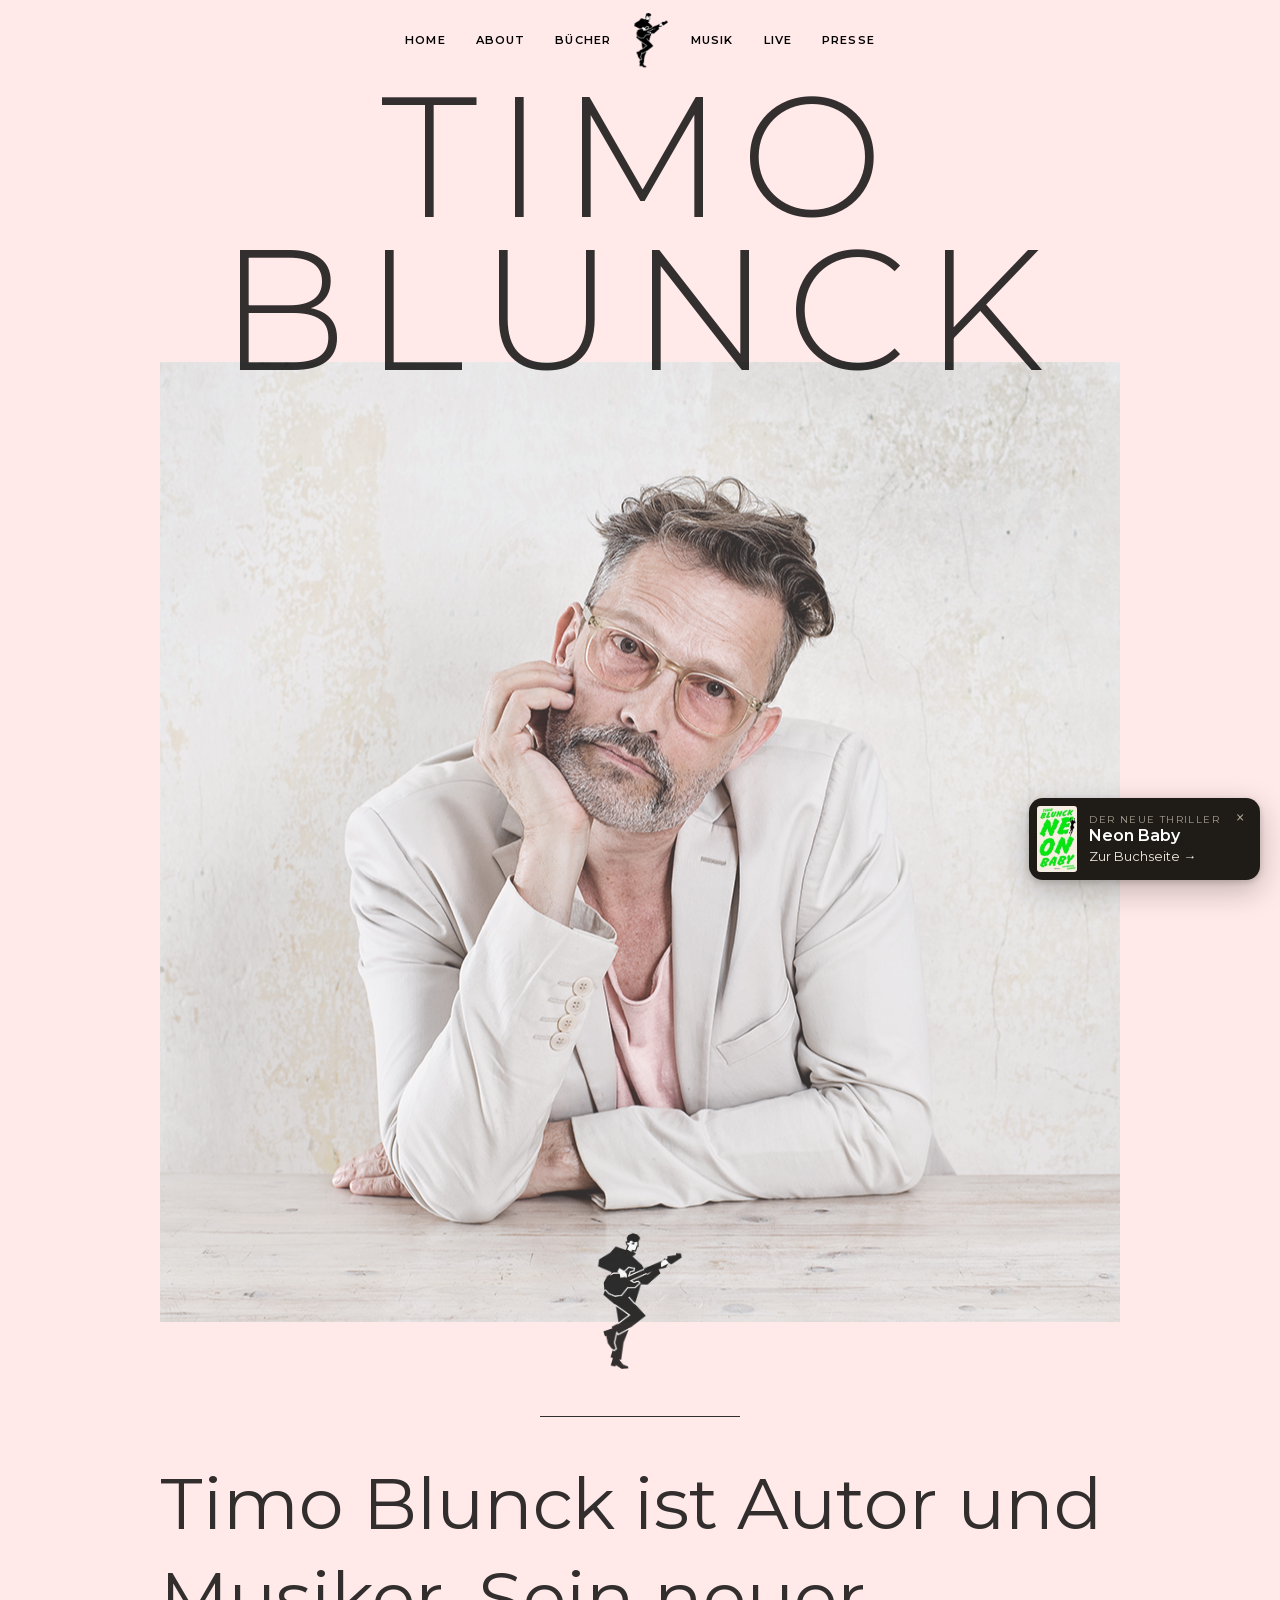
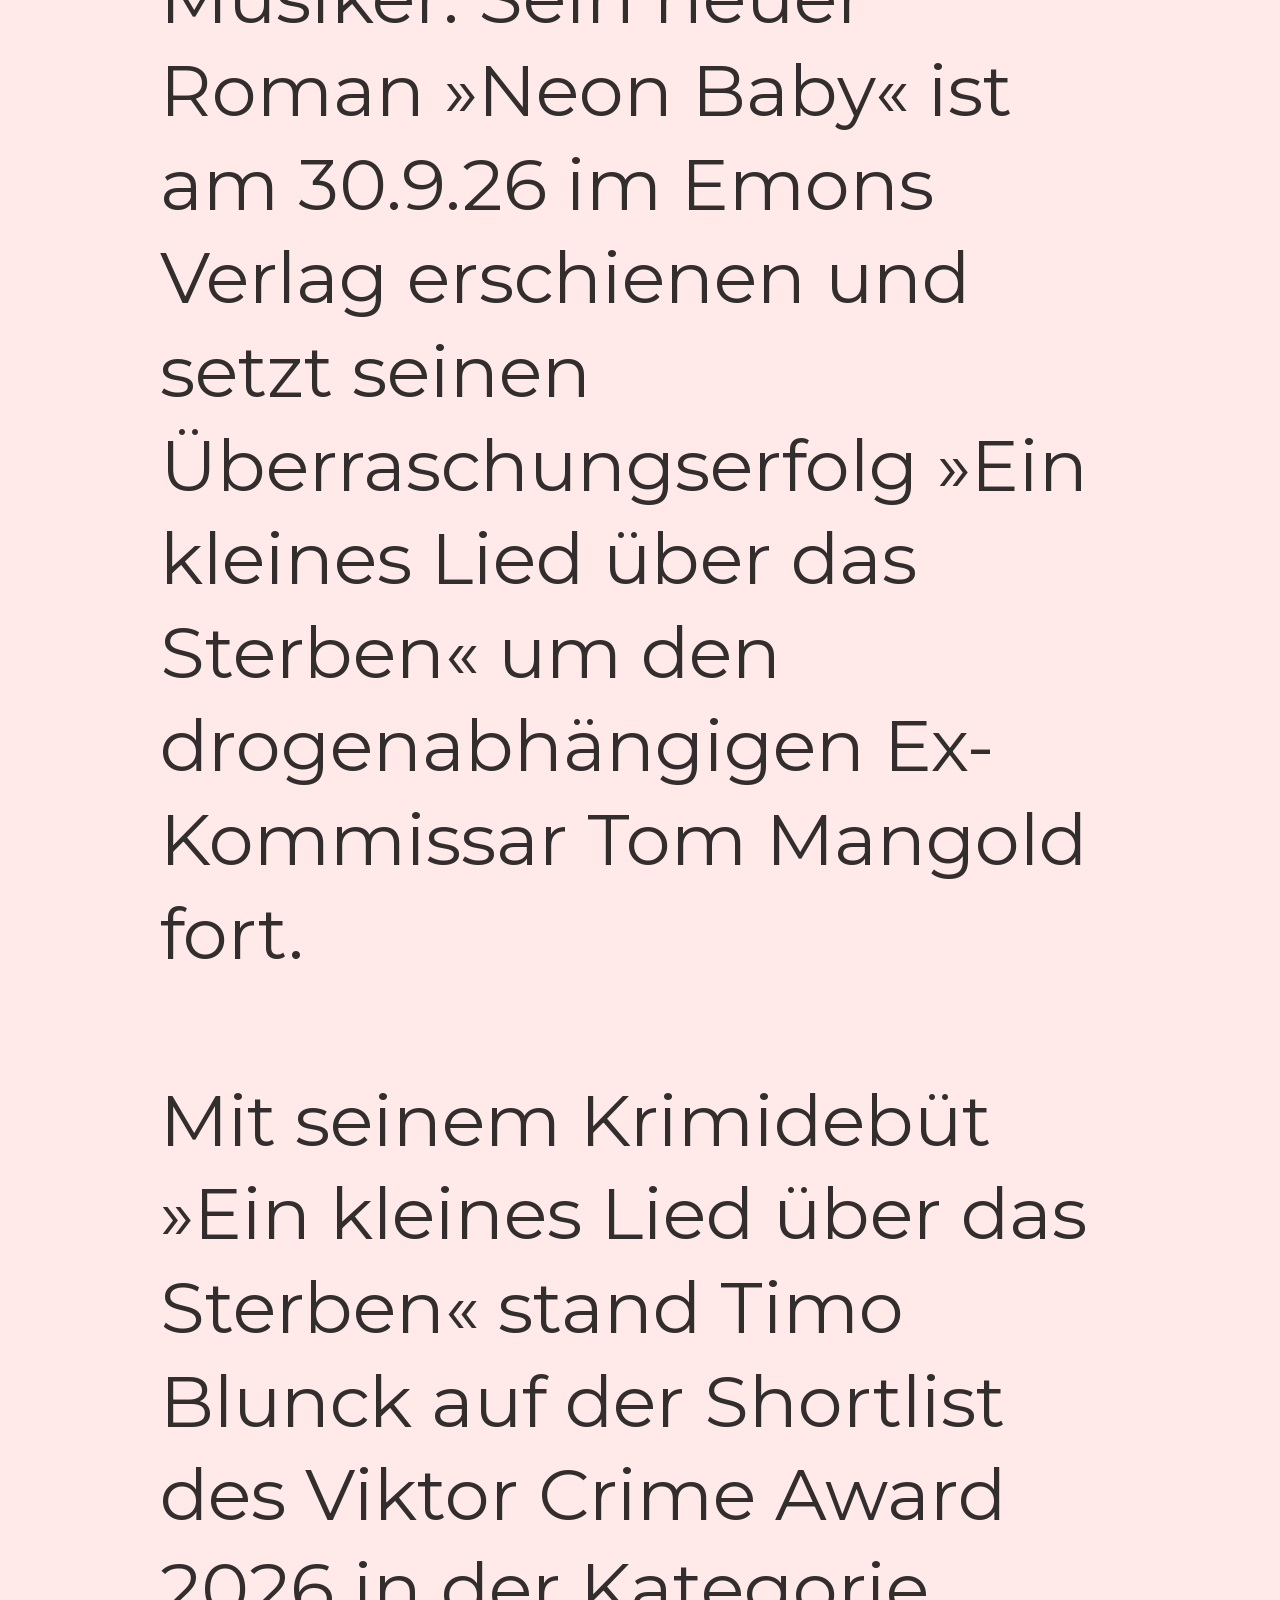
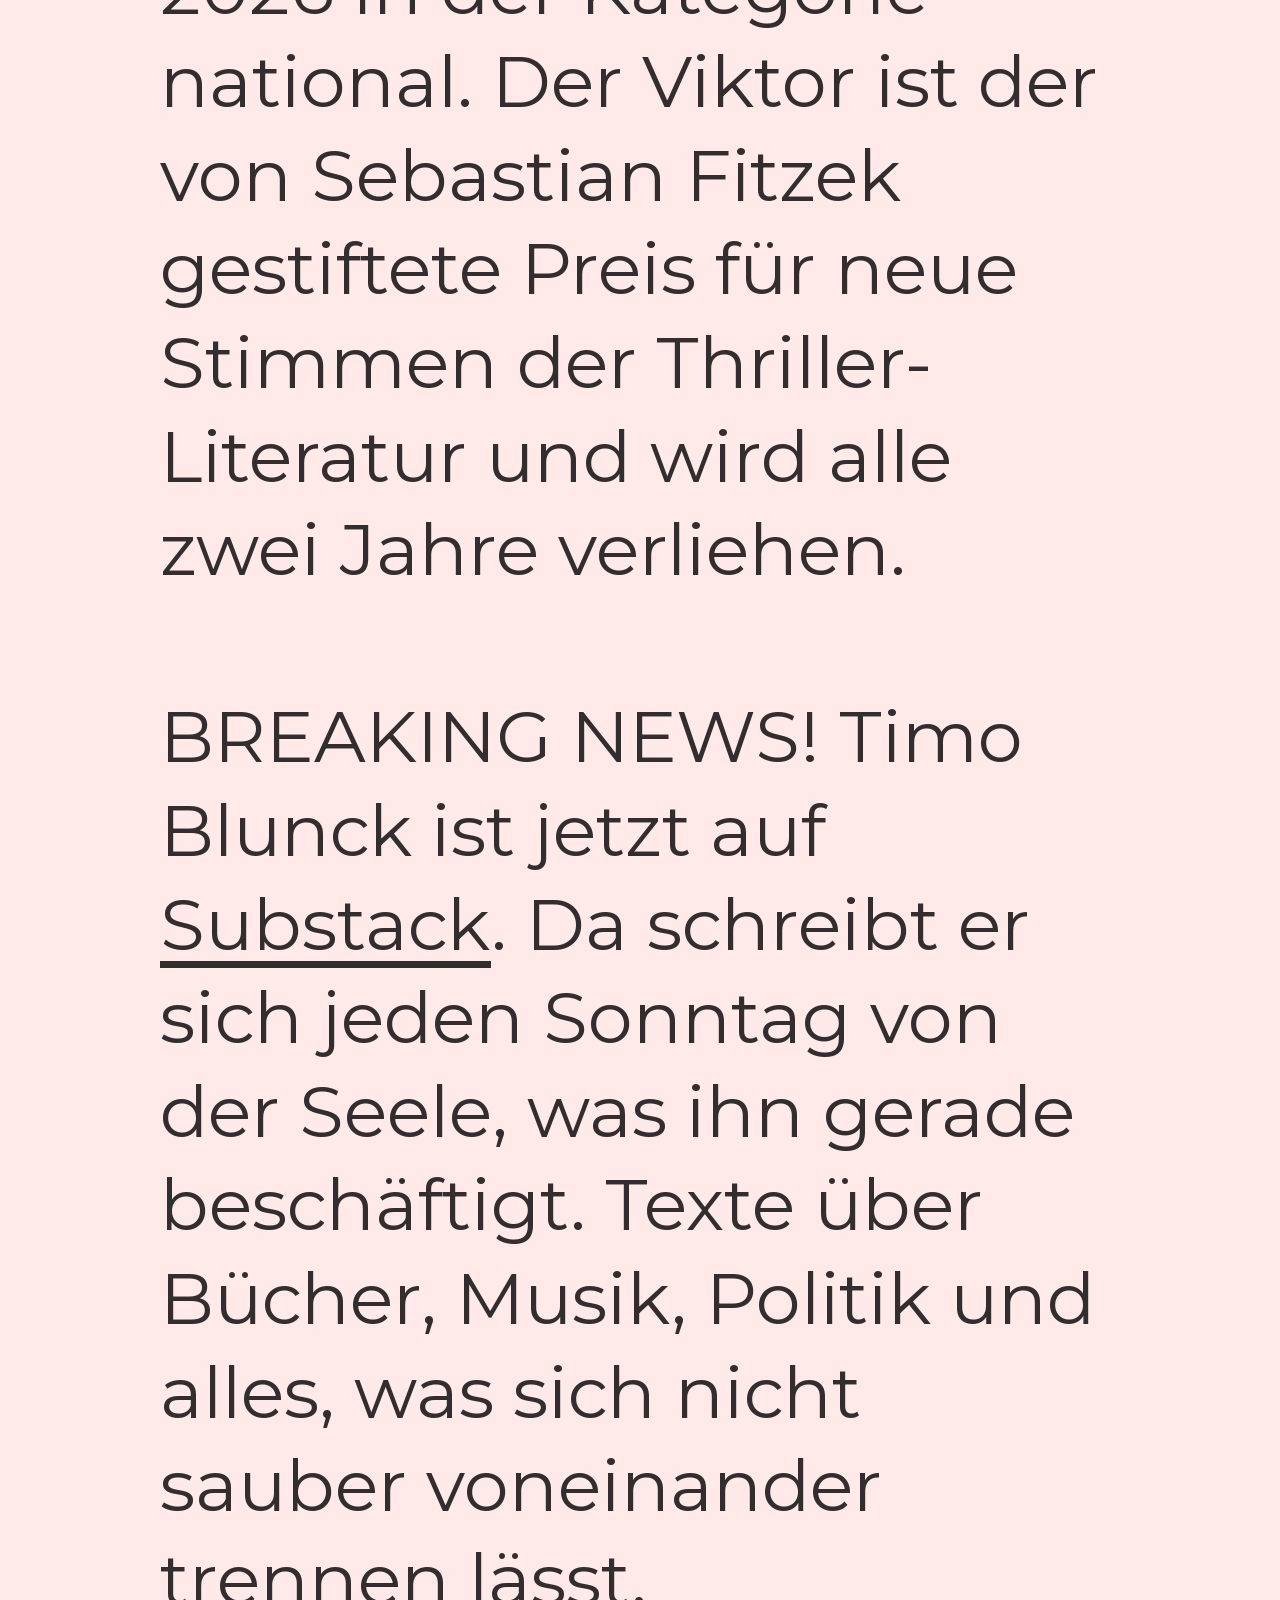
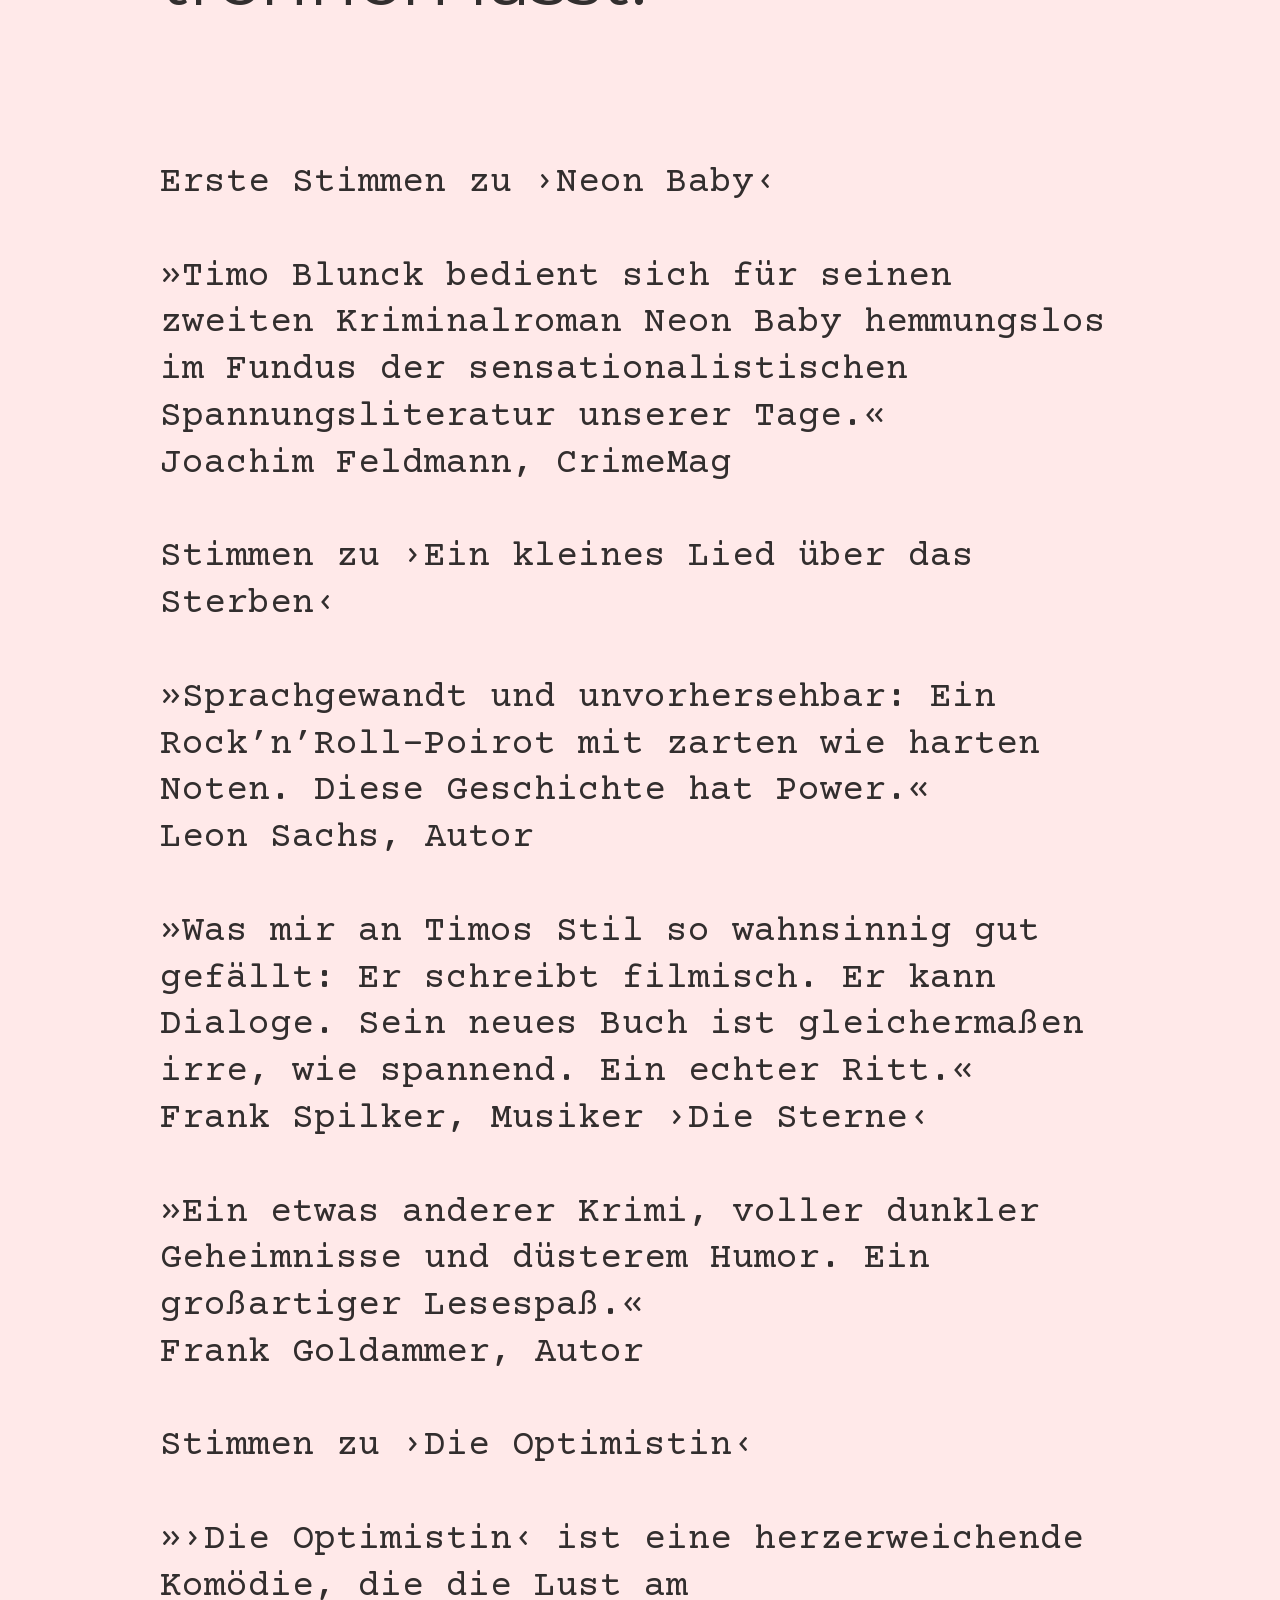
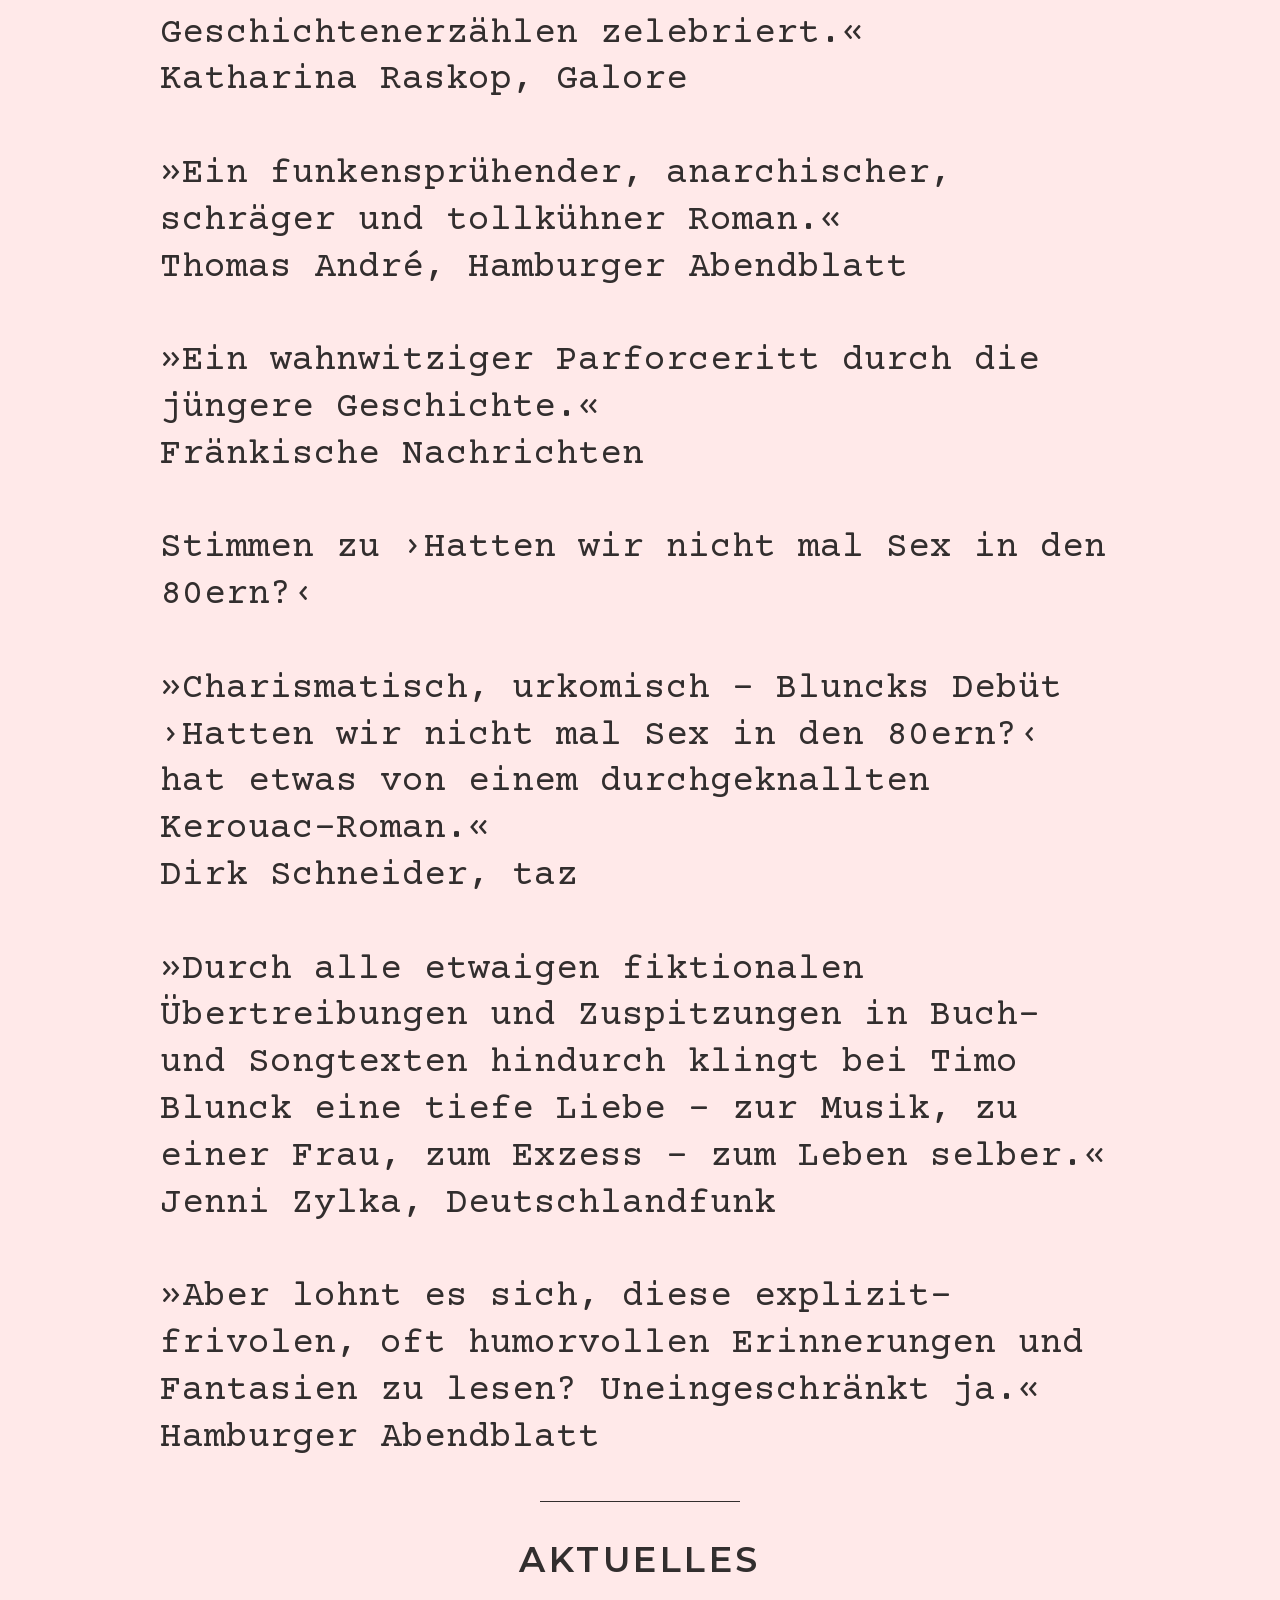
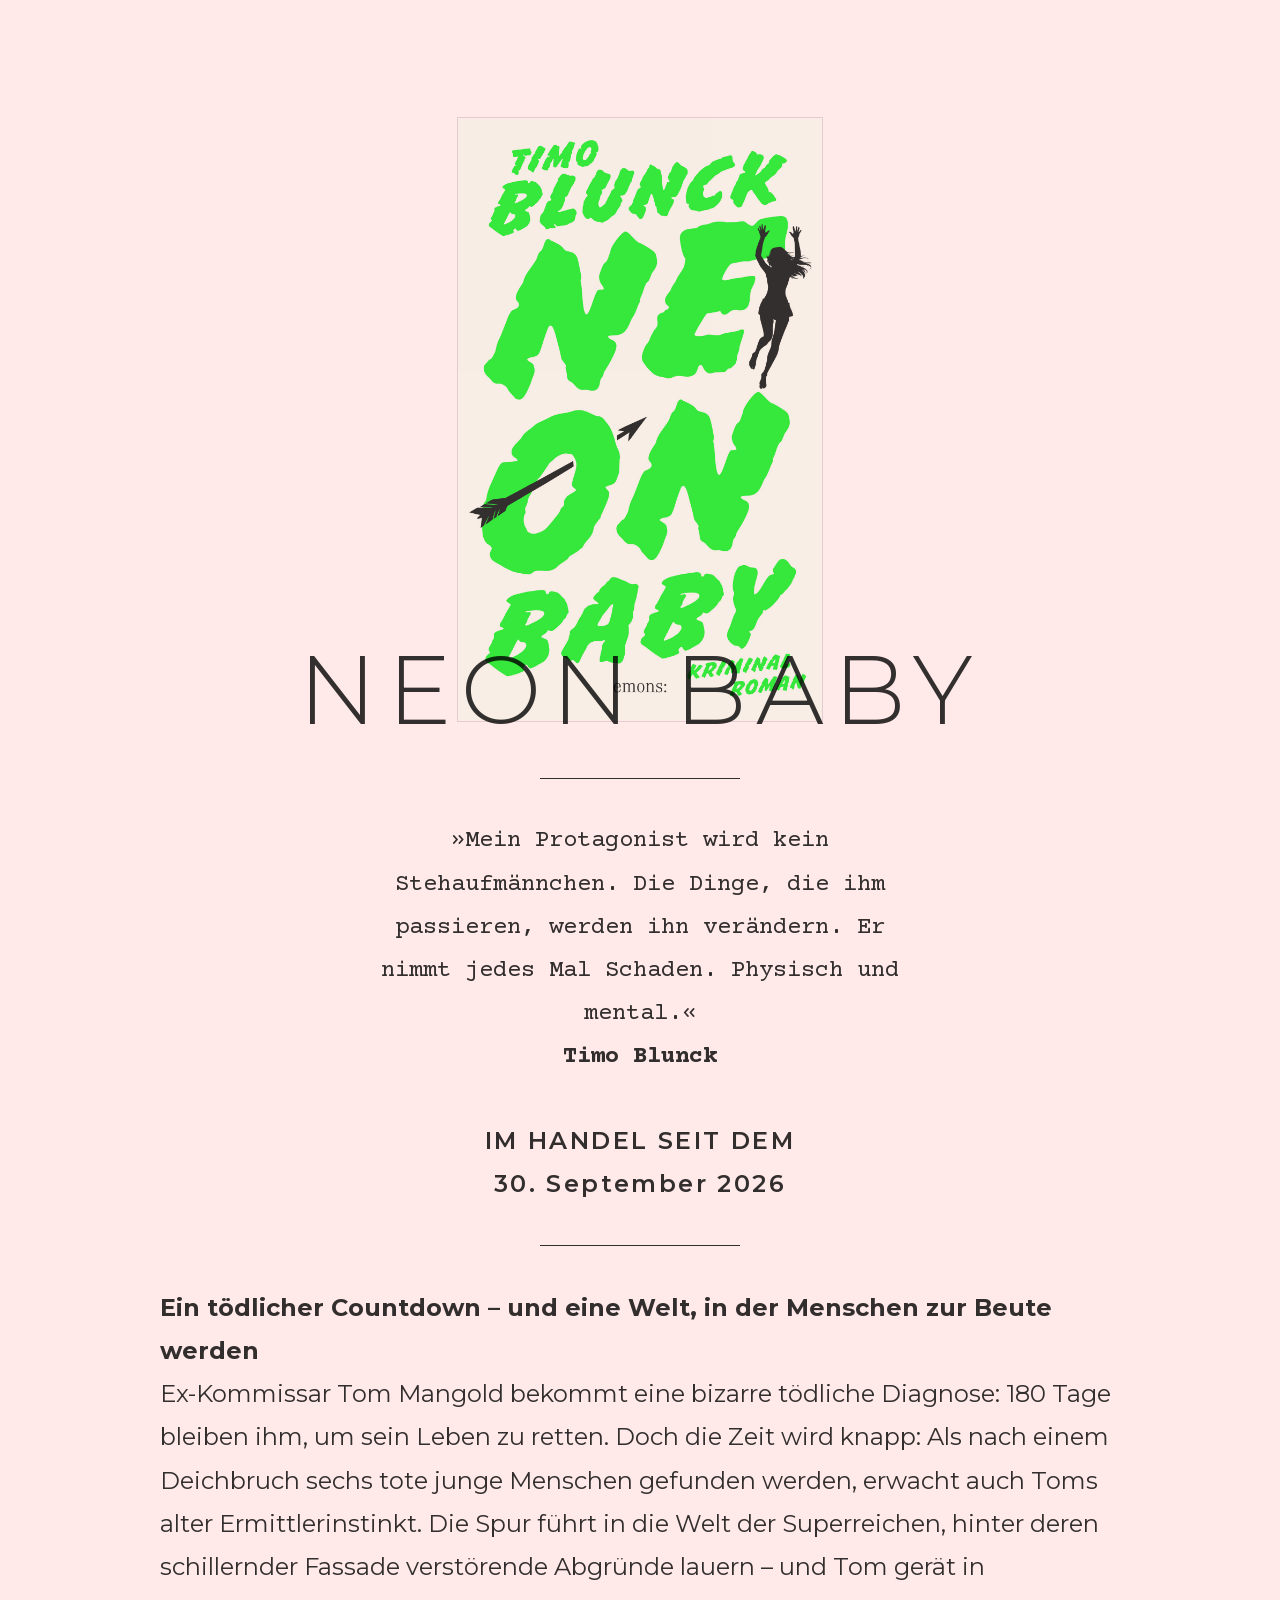
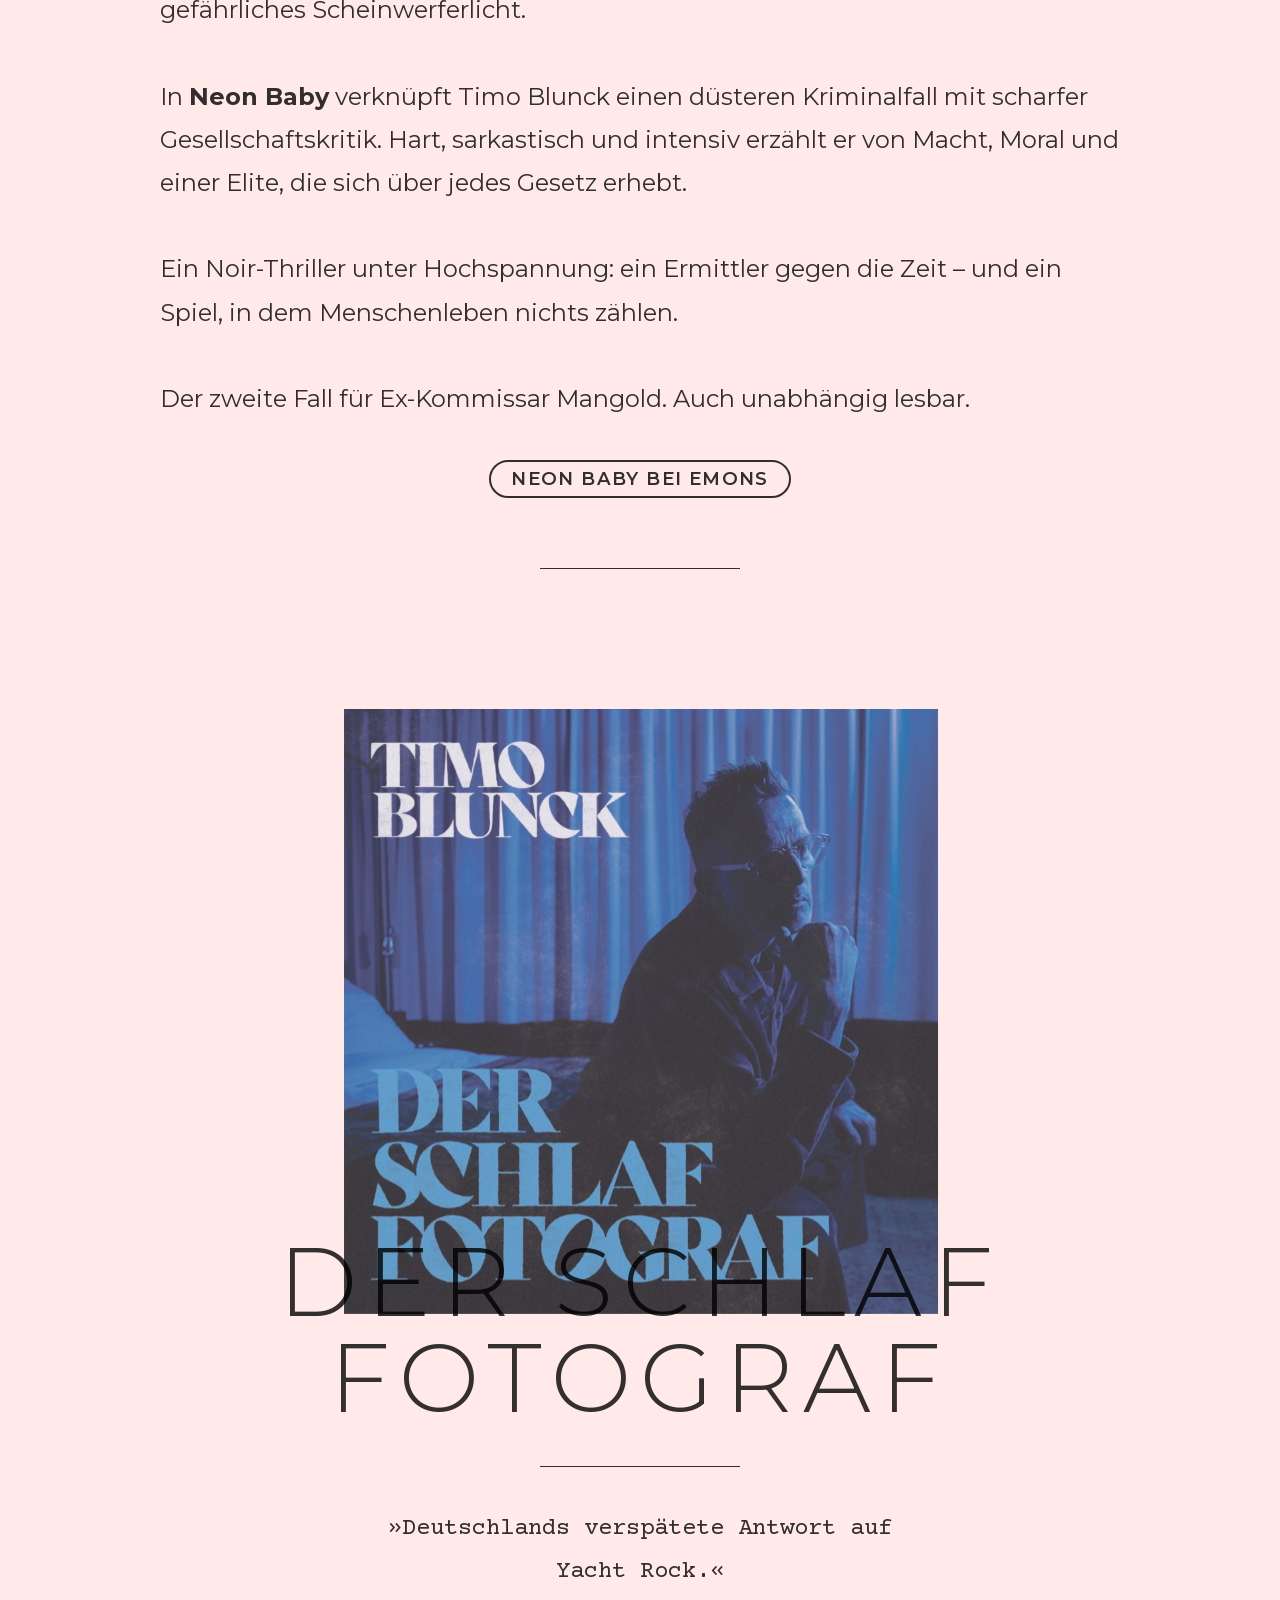
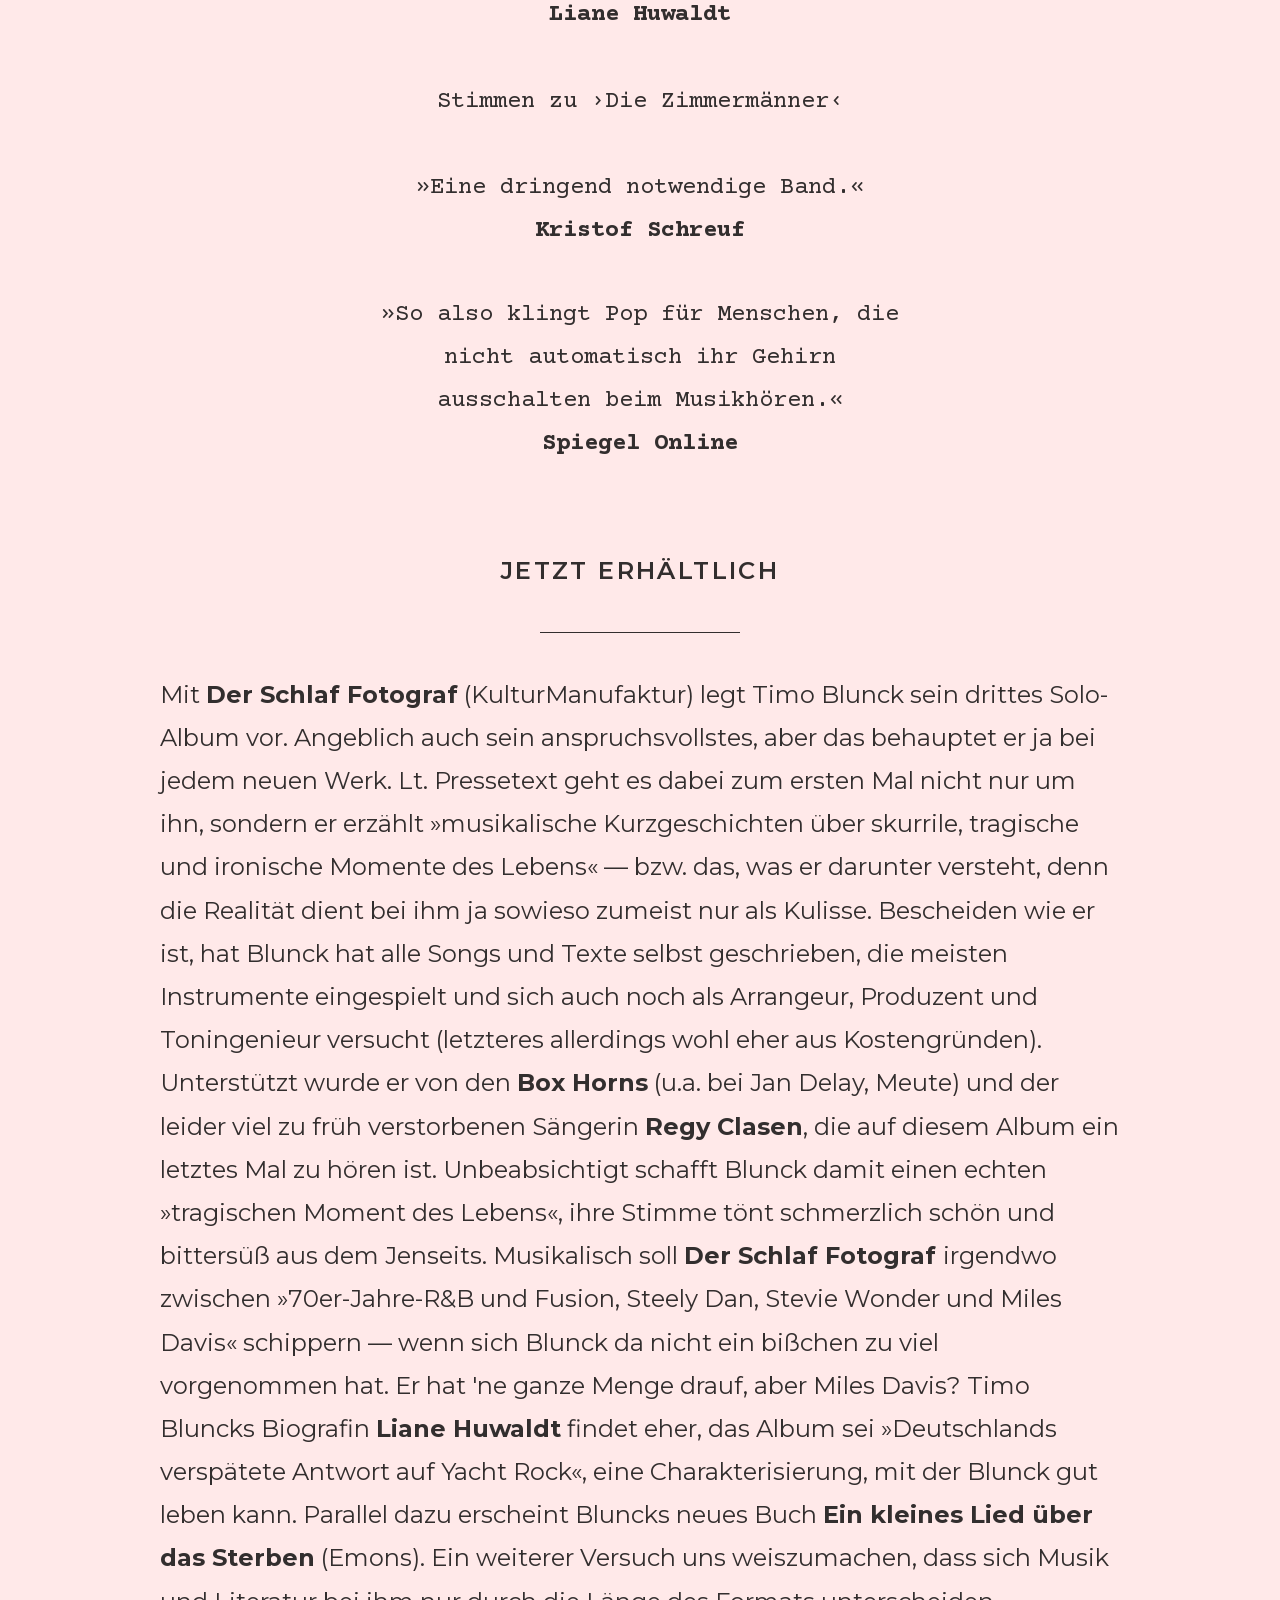
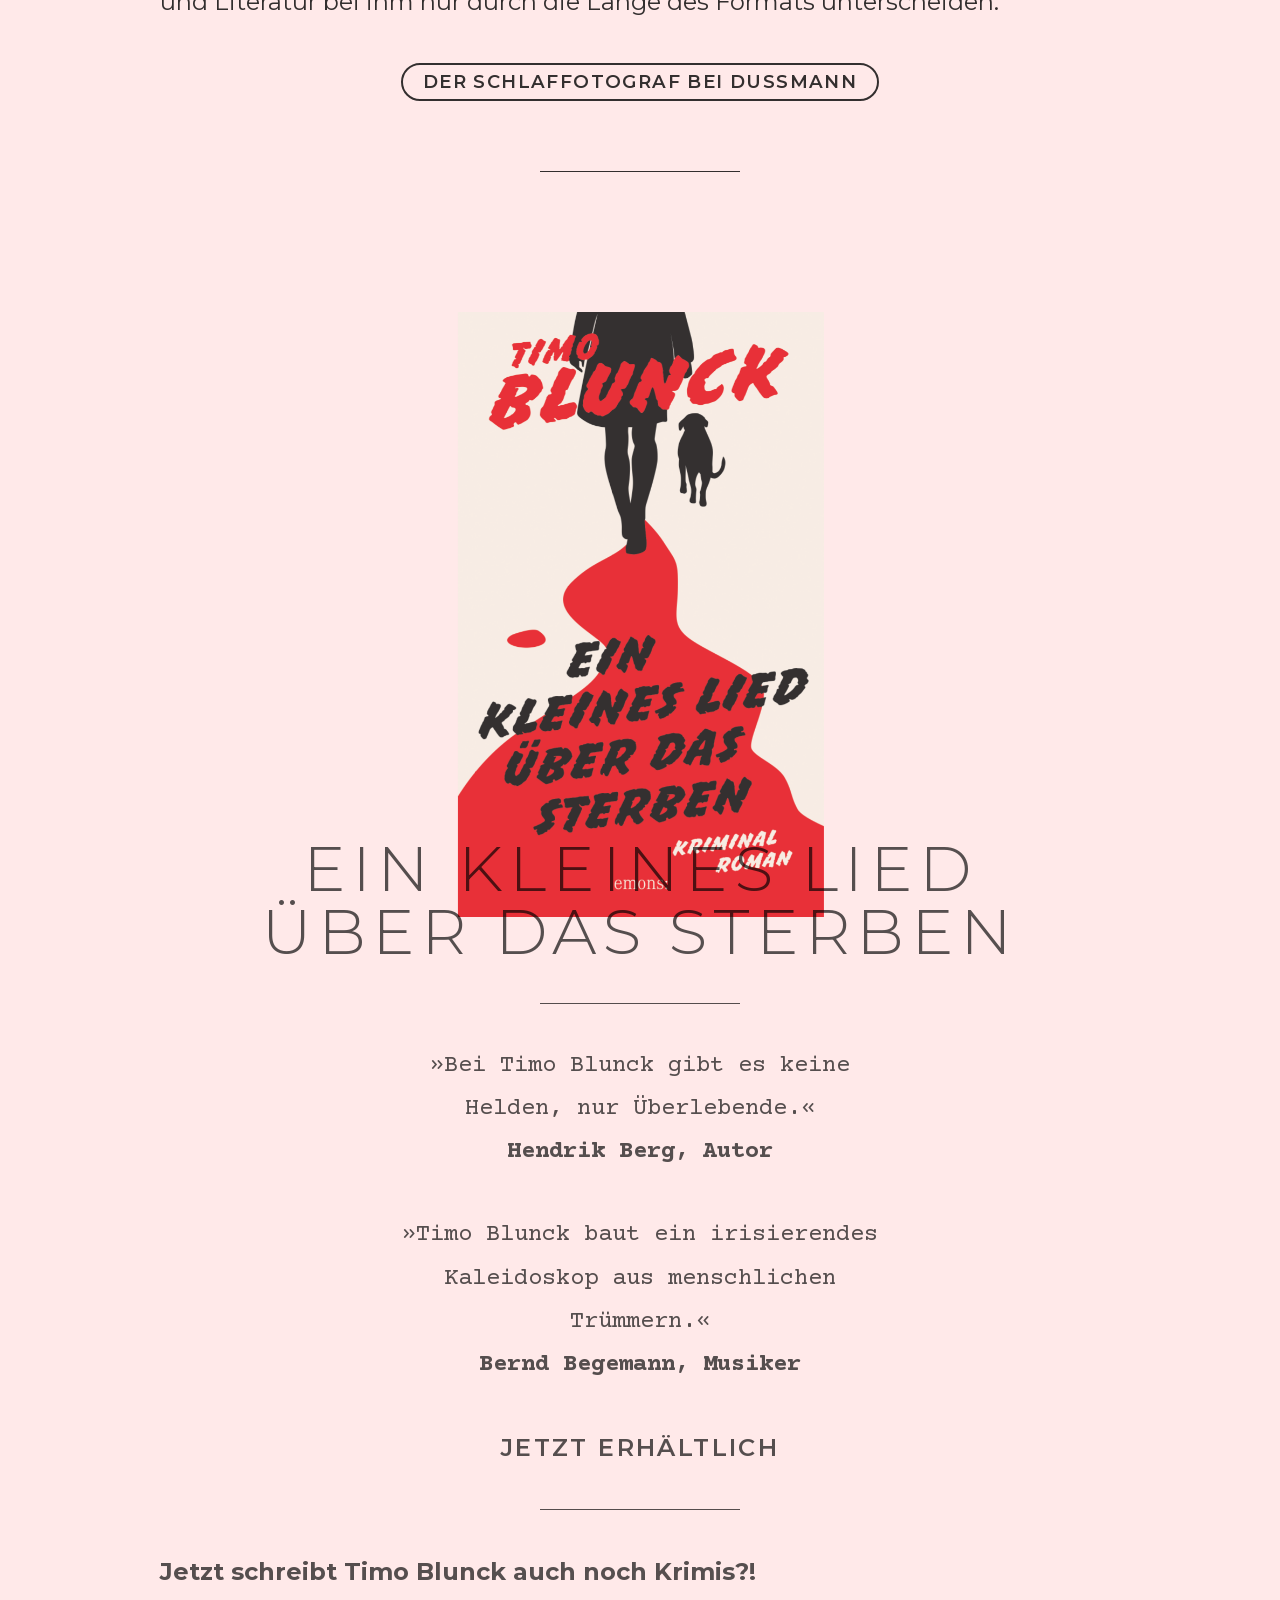
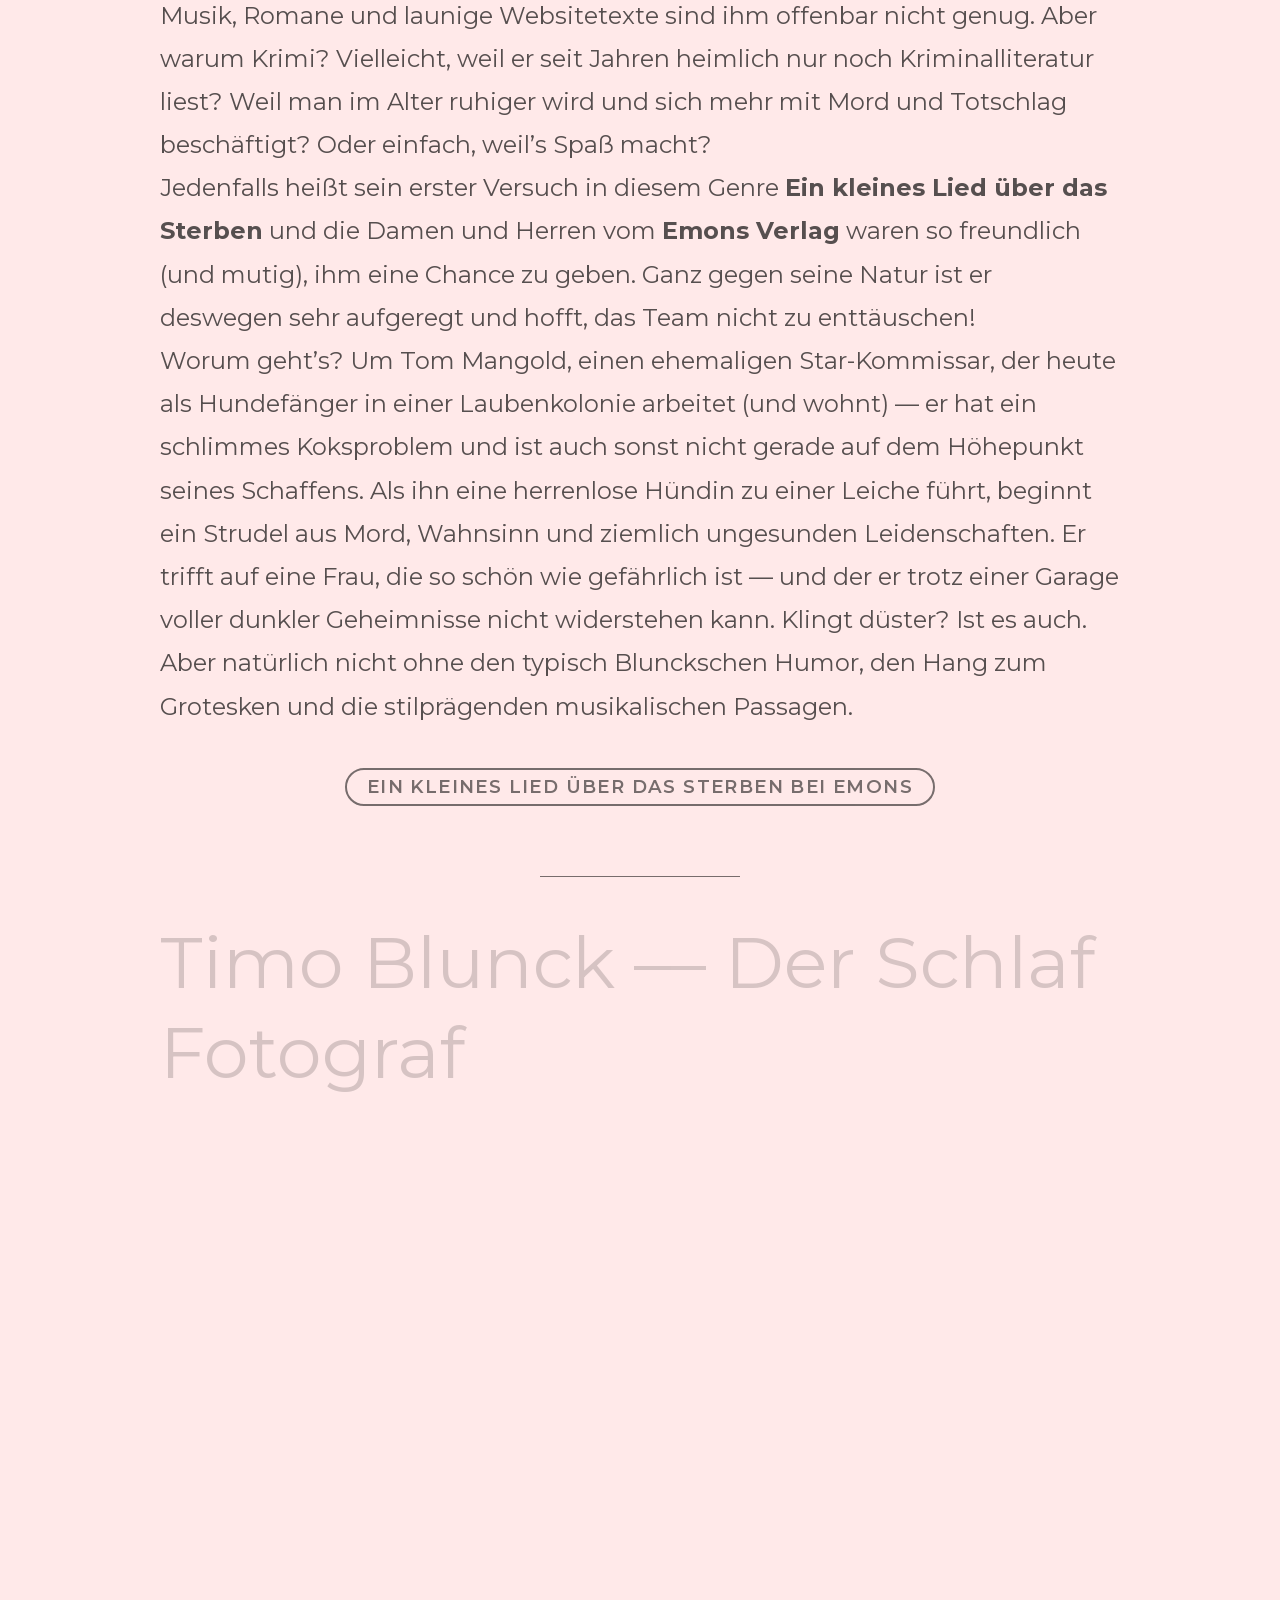
==== commit 3dd7831c: "Home page: replace Viktor news with shortlist note and Substack announcement Co-Authored-By: Claude " ====
--- a/index.html
+++ b/index.html
@@ -1 +1 @@
-<!DOCTYPE html><!-- Last Published: Mon Jun 29 2026 08:34:49 GMT+0000 (Coordinated Universal Time) --><html data-wf-domain="timo-blunck-composer-musician-author.webflow.io" data-wf-page="5ed778ff9d85623740217971" data-wf-site="5ed778ff9d85623704217970" lang="de"><head><meta charset="utf-8"/><link href="https://cdn.prod.website-files.com" rel="preconnect"/><title>Timo Blunck — Autor &amp; Musiker</title><meta content="width=device-width, initial-scale=1" name="viewport"/><meta content="Timo Blunck — Autor &amp; Musiker" property="og:title"/><meta content="Timo Blunck — Autor &amp; Musiker" name="twitter:title"/><meta content="Timo Blunck – Autor und Musiker. Aktuell: der Kriminalroman »Ein kleines Lied über das Sterben« (Emons) und das Album »Der Schlaf Fotograf«." name="description"/><meta content="Timo Blunck – Autor und Musiker. Aktuell: der Kriminalroman »Ein kleines Lied über das Sterben« (Emons) und das Album »Der Schlaf Fotograf«." property="og:description"/><meta content="Timo Blunck – Autor und Musiker. Aktuell: der Kriminalroman »Ein kleines Lied über das Sterben« (Emons) und das Album »Der Schlaf Fotograf«." name="twitter:description"/><meta content="website" property="og:type"/><meta content="de_DE" property="og:locale"/><link href="assets/css/style.css" rel="stylesheet" type="text/css"/><link href="assets/css/fonts.css" rel="stylesheet" type="text/css"/><link href="assets/css/neonbaby-float.css" rel="stylesheet" type="text/css"/><script type="text/javascript">!function(o,c){var n=c.documentElement,t=" w-mod-";n.className+=t+"js",("ontouchstart"in o||o.DocumentTouch&&c instanceof DocumentTouch)&&(n.className+=t+"touch")}(window,document);</script><link href="assets/images/200830_TB_Site_Favicon.jpg" rel="shortcut icon" type="image/x-icon"/><link href="assets/images/200830_TB_Site_Webclip.jpg" rel="apple-touch-icon"/></head><body class="body"><div class="logo-mobile"></div><div class="nav-container"><div class="nav-menu-container"><div class="nav-menu-item"><a href="index.html" aria-current="page" class="link w--current">home</a></div><div class="nav-menu-item"><a href="about.html" class="link-2">About</a></div><div class="nav-menu-item"><a href="bucher.html" class="link-3">Bücher</a></div></div><div class="nav-logo-container"></div><div class="nav-menu-container"><div class="nav-menu-item"><a href="musik.html" class="link-4">Musik</a></div><div class="nav-menu-item"><a href="live.html" class="link-6">Live</a></div><div class="nav-menu-item"><a href="presse.html" class="link-7">Presse</a></div></div></div><div data-w-id="b31a462d-0a8c-d3a3-a7fd-5a0d79417252" class="scroll-indicator-container"><a href="#begin" class="scroll-indicator w-inline-block"><img src="assets/images/down-arrow@2000px.svg" loading="lazy" alt="" class="down-arrow"/></a></div><div class="landing-container"><div class="gif-container"></div><div class="landing-content-container"><div class="landing-title">Timo<br/>Blunck</div><div data-w-id="5d8c9c79-7ab2-3f8c-f5f7-42c588840ef0" class="landing-image-container"></div><div class="in-page-logo-container"></div><div class="divider"></div><div id="begin" class="large-text-block">Timo Blunck ist Autor und Musiker. Sein neuer Roman »Neon Baby« ist am 30.9.26 im Emons Verlag erschienen und setzt seinen Überraschungserfolg »Ein kleines Lied über das Sterben« um den drogenabhängigen Ex-Kommissar Tom Mangold fort. <br/>‍<br/>BREAKING NEWS!<br/><br/>Timo Blunck steht mit seinem Krimidebüt »Ein kleines Lied über das Sterben« auf der Shortlist des Viktor Crime Award 2026 in der Kategorie national. Der von Sebastian Fitzek gestiftete Preis wird alle zwei Jahre im Rahmen von Mord am Hellweg, Europas größtem internationalen Krimifestival, vergeben und zeichnet neue Stimmen der Thriller-Literatur aus.<br/><br/>Blunck ist neben Lars Menz mit »Die Schanze« und Chris Warnat mit »Fünfzehn Sekunden« nominiert. Die nationale Nominiertenlesung findet am 24. September 2026 in der Lindenbrauerei in Unna statt. Erstmals kann auch das Publikum abstimmen: vor Ort und später online über Mitschnitte der Lesungen.<br/><br/>Die Gewinnerinnen und Gewinner werden am 10. November 2026 bei einer Sebastian-Fitzek-Lesung in Witten bekanntgegeben.<br/><br/>Wer dem Autor die Daumen drückt, bekommt extra-viele Punkte auf dem Karma-Konto - hat er doch seit seinem ersten Platz im Barrenturnen Hausbruch/Neugraben 1974 keinen Preis mehr gewonnen!<br/>‍</div><div class="spacer text"></div><div class="large-text-block courier">Erste Stimmen zu ›Neon Baby‹<br/>‍<br/>»Timo Blunck bedient sich für seinen zweiten Kriminalroman Neon Baby hemmungslos im Fundus der sensationalistischen Spannungsliteratur unserer Tage.«<br/>Joachim Feldmann, CrimeMag<br/><br/>Stimmen zu ›Ein kleines Lied über das Sterben‹<br/>‍<br/>»Sprachgewandt und unvorhersehbar: Ein Rock’n’Roll-Poirot mit zarten wie harten Noten. Diese Geschichte hat Power.«<br/>Leon Sachs, Autor<br/><br/>»Was mir an Timos Stil so wahnsinnig gut gefällt: Er schreibt filmisch. Er kann Dialoge. Sein neues Buch ist gleichermaßen irre, wie spannend. Ein echter Ritt.«<br/>Frank Spilker, Musiker ›Die Sterne‹<br/><br/>»Ein etwas anderer Krimi, voller dunkler Geheimnisse und düsterem Humor. Ein großartiger Lesespaß.« <br/>Frank Goldammer, Autor<br/><br/>Stimmen zu ›Die Optimistin‹<br/><br/>»›Die Optimistin‹ ist eine herzerweichende Komödie, die die Lust am Geschichtenerzählen zelebriert.«<br/>Katharina Raskop, Galore<br/>‍<br/>»Ein funkensprühender, anarchischer, schräger und tollkühner Roman.«<br/>Thomas André, Hamburger Abendblatt<br/>‍<br/>»Ein wahnwitziger Parforceritt durch die jüngere Geschichte.«<br/>Fränkische Nachrichten<br/><br/>Stimmen zu ›Hatten wir nicht mal Sex in den 80ern?‹<br/>‍<br/>»Charismatisch, urkomisch - Bluncks Debüt ›Hatten wir nicht mal Sex in den 80ern?‹ hat etwas von einem durchgeknallten Kerouac-Roman.«<br/>Dirk Schneider, taz<br/>‍<br/>»Durch alle etwaigen fiktionalen Übertreibungen und Zuspitzungen in Buch- und Songtexten hindurch klingt bei Timo Blunck eine tiefe Liebe – zur Musik, zu einer Frau, zum Exzess – zum Leben selber.«<br/>Jenni Zylka, Deutschlandfunk<br/>‍<br/>»Aber lohnt es sich, diese explizit-frivolen, oft humorvollen Erinnerungen und Fantasien zu lesen? Uneingeschränkt ja.«<br/>Hamburger Abendblatt<br/></div><div class="divider"></div><div class="landing-small-heading">AKTUELLES</div><div class="featured-item-container"><div data-w-id="509aa113-485b-462f-afde-14385f1e15fb" class="landing-recent-image-container neonbaby"></div><div class="landing-title-smaller">Neon Baby</div><div class="divider"></div><div class="regular-text-block courier">»Mein Protagonist wird kein Stehaufmännchen. Die Dinge, die ihm passieren, werden ihn verändern. Er nimmt jedes Mal Schaden. Physisch und mental.«<br/><strong>Timo Blunck</strong></div><div class="regular-text-block subtitle">IM HANDEL SEIT DEM<br/>30. September 2026</div><div class="divider small"></div><div class="regular-text-block music"><strong>Ein tödlicher Countdown – und eine Welt, in der Menschen zur Beute werden</strong><br/>Ex-Kommissar Tom Mangold bekommt eine bizarre tödliche Diagnose: 180 Tage bleiben ihm, um sein Leben zu retten. Doch die Zeit wird knapp: Als nach einem Deichbruch sechs tote junge Menschen gefunden werden, erwacht auch Toms alter Ermittlerinstinkt. Die Spur führt in die Welt der Superreichen, hinter deren schillernder Fassade verstörende Abgründe lauern – und Tom gerät in gefährliches Scheinwerferlicht.<br/><br/>In <strong>Neon Baby</strong> verknüpft Timo Blunck einen düsteren Kriminalfall mit scharfer Gesellschaftskritik. Hart, sarkastisch und intensiv erzählt er von Macht, Moral und einer Elite, die sich über jedes Gesetz erhebt.<br/><br/>Ein Noir-Thriller unter Hochspannung: ein Ermittler gegen die Zeit – und ein Spiel, in dem Menschenleben nichts zählen.<br/><br/>Der zweite Fall für Ex-Kommissar Mangold. Auch unabhängig lesbar.</div><a href="#" class="link-button w-inline-block"><div class="link-text">Bei Random House Kaufen</div></a><a href="https://emons-verlag.de/p/neon-baby-7878?number=87083" target="_blank" class="link-button pre-order w-inline-block"><div class="link-text">Neon Baby Bei Emons</div></a><a href="#" class="sub-button-container amazon main w-inline-block"><div class="sub-button-text">Bei Amazon Kaufen</div></a></div><div class="divider"></div><div class="featured-item-container"><div data-w-id="7d3f2557-8f02-b00d-8e60-7ef32ffa0683" class="landing-recent-image-container schlaffotograf"></div><div class="landing-title-smaller">Der Schlaf Fotograf</div><div class="divider"></div><div class="regular-text-block courier">»Deutschlands verspätete Antwort auf Yacht Rock.«<strong><br/>Liane Huwaldt<br/>‍<br/>‍</strong>Stimmen zu ›Die Zimmermänner‹<br/>‍<br/>»Eine dringend notwendige Band.«<br/><strong>Kristof Schreuf</strong></div><div class="regular-text-block courier">»So also klingt Pop für Menschen, die nicht automatisch ihr Gehirn ausschalten beim Musikhören.«<br/><strong>Spiegel Online<br/><br/></strong></div><div class="regular-text-block subtitle">JETZT ERHÄLTLICH</div><div class="divider small"></div><div class="regular-text-block music">Mit <strong>Der Schlaf Fotograf</strong> (KulturManufaktur) legt Timo Blunck sein drittes Solo-Album vor. Angeblich auch sein anspruchsvollstes, aber das behauptet er ja bei jedem neuen Werk. Lt. Pressetext geht es dabei zum ersten Mal nicht nur um ihn, sondern er erzählt »musikalische Kurzgeschichten über skurrile, tragische und ironische Momente des Lebens« — bzw. das, was er darunter versteht, denn die Realität dient bei ihm ja sowieso zumeist nur als Kulisse. Bescheiden wie er ist, hat Blunck hat alle Songs und Texte selbst geschrieben, die meisten Instrumente eingespielt und sich auch noch als Arrangeur, Produzent und Toningenieur versucht (letzteres allerdings wohl eher aus Kostengründen). Unterstützt wurde er von den <strong>Box Horns</strong> (u.a. bei Jan Delay, Meute) und der leider viel zu früh verstorbenen Sängerin <strong>Regy Clasen</strong>, die auf diesem Album ein letztes Mal zu hören ist. Unbeabsichtigt schafft Blunck damit einen echten »tragischen Moment des Lebens«, ihre Stimme tönt schmerzlich schön und bittersüß aus dem Jenseits. Musikalisch soll <strong>Der Schlaf Fotograf </strong>irgendwo zwischen »70er-Jahre-R&amp;B und Fusion, Steely Dan, Stevie Wonder und Miles Davis« schippern — wenn sich Blunck da nicht ein bißchen zu viel vorgenommen hat. Er hat &#x27;ne ganze Menge drauf, aber Miles Davis? Timo Bluncks Biografin <strong>Liane Huwaldt</strong> findet eher, das Album sei »Deutschlands verspätete Antwort auf Yacht Rock«, eine Charakterisierung, mit der Blunck gut leben kann. Parallel dazu erscheint Bluncks neues Buch <strong>Ein kleines Lied über das Sterben</strong> (Emons). Ein weiterer Versuch uns weiszumachen, dass sich Musik und Literatur bei ihm nur durch die Länge des Formats unterscheiden. </div><a href="#" class="link-button w-inline-block"><div class="link-text">Bei Random House Kaufen</div></a><a href="https://www.kulturkaufhaus.de/de/detail/ISBN-4252019320273/Blunck-Timo/Der-Schlaf-Fotograf-black-vinyl-limitiert" target="_blank" class="link-button pre-order w-inline-block"><div class="link-text">Der Schlaffotograf Bei Dussmann</div></a><a href="#" class="sub-button-container amazon main w-inline-block"><div class="sub-button-text">Bei Amazon Kaufen</div></a></div><div class="divider"></div><div class="featured-item-container"><div data-w-id="d784623d-8ccc-60d2-1266-a12a0d05781c" class="landing-recent-image-container ekluds"></div><div class="landing-title-smaller ekluds">Ein kleines Lied <br/>über das Sterben</div><div class="divider"></div><div class="regular-text-block courier">»Bei Timo Blunck gibt es keine Helden, nur Überlebende.«<br/><strong>Hendrik Berg, Autor</strong></div><div class="regular-text-block courier">»Timo Blunck baut ein irisierendes Kaleidoskop aus menschlichen Trümmern.«<br/><strong>Bernd Begemann, Musiker</strong></div><div class="regular-text-block subtitle">JETZT ERHÄLTLICH</div><div class="divider small"></div><div class="regular-text-block music"><strong>Jetzt schreibt Timo Blunck auch noch Krimis?!</strong><br/>Musik, Romane und launige Websitetexte sind ihm offenbar nicht genug. Aber warum Krimi? Vielleicht, weil er seit Jahren heimlich nur noch Kriminalliteratur liest? Weil man im Alter ruhiger wird und sich mehr mit Mord und Totschlag beschäftigt? Oder einfach, weil’s Spaß macht?<br/>Jedenfalls heißt sein erster Versuch in diesem Genre <strong>Ein kleines Lied über das Sterben</strong> und die Damen und Herren vom <strong>Emons Verlag</strong> waren so freundlich (und mutig), ihm eine Chance zu geben. Ganz gegen seine Natur ist er deswegen sehr aufgeregt und hofft, das Team nicht zu enttäuschen!<br/>Worum geht’s? Um Tom Mangold, einen ehemaligen Star-Kommissar, der heute als Hundefänger in einer Laubenkolonie arbeitet (und wohnt) — er hat ein schlimmes Koksproblem und ist auch sonst nicht gerade auf dem Höhepunkt seines Schaffens. Als ihn eine herrenlose Hündin zu einer Leiche führt, beginnt ein Strudel aus Mord, Wahnsinn und ziemlich ungesunden Leidenschaften. Er trifft auf eine Frau, die so schön wie gefährlich ist — und der er trotz einer Garage voller dunkler Geheimnisse nicht widerstehen kann. Klingt düster? Ist es auch. Aber natürlich nicht ohne den typisch Blunckschen Humor, den Hang zum Grotesken und die stilprägenden musikalischen Passagen.</div><a href="#" class="link-button w-inline-block"><div class="link-text">Bei Random House Kaufen</div></a><a href="https://emons-verlag.de/p/ein-kleines-lied-ueber-das-sterben-7566?utm_source=chatgpt.com" target="_blank" class="link-button pre-order w-inline-block"><div class="link-text">Ein Kleines Lied über das sterben bei Emons</div></a><a href="#" class="sub-button-container amazon main w-inline-block"><div class="sub-button-text">Bei Amazon Kaufen</div></a></div><div class="divider"></div><div class="recent-other-container"><div class="other-recent-item-container"><div class="other-recent-item-image"></div><div class="other-recent-title">Timo Blunck —Hatten Wir Nicht Mal Sex In Den 80ern? (Deluxe)</div><div class="divider recent"></div><div class="other-recent-text">Das macht Timo Blunck nie wieder: Die alte Hutschachtel mit dem Leopardenmuster rauskramen und all diese Familienfotos für eine Sonder-Edition seines 2. Solo-Albums zur Verfügung zu stellen. Designt von seinem Sohn Nicolas Blunck, enthält dieser Klappcover-Longplayer (oranges Vinyl!) ein 16-seitiges Booklet und den gleichnamigen Roman als Hörbuch, vom Autor gelesen.</div><a href="https://shop.tapeterecords.com/timo-blunck-hatten-wir-nicht-mal-sex-in-den-80ern.html" target="_blank" class="link-button sub hwnmsida w-inline-block"><div class="link-text hwnmsida">Bei Tapete Kaufen</div></a><a href="https://open.spotify.com/album/4roMNv44DYg9tLTwdKMYSu?si=DfhK68FXRlOEBd46TnkTlw" target="_blank" class="sub-button-container spotify hwnmsida w-inline-block"><div class="sub-button-text">Bei Spotify Hören</div></a></div><div class="other-recent-item-container"><div class="other-recent-item-image _2"></div><div class="other-recent-title">Die Zimmermänner — Ein Hund Namens Arbeit</div><div class="divider recent"></div><div class="other-recent-text _2">Wenn&#x27;s nach Timo Blunck ginge, würden die Zimmermänner jedes Jahr ein Album rausbringen. Zum Glück ist sein bester Freund und Co-Songschreiber Detlef Diederichsen etwas zurückhaltender, und so erscheint im Durchschnitt nur alle 10 Jahre eine neue Platte des Hamburger Duos. 2014 war das »Ein Hund namens Arbeit«, featuring die Hits »Die große Sporadische« und ja, »Timo Blunck«.</div><a href="https://shop.tapeterecords.com/die-zimmermanner-ein-hund-namens-arbeit.html" target="_blank" class="link-button sub ehna w-inline-block"><div class="link-text">Bei Tapete Kaufen</div></a><a href="https://www.amazon.de/Ein-Hund-Namens-Arbeit-Zimmermänner/dp/B00L4OL7LW/ref=sr_1_3?dchild=1&amp;keywords=die+zimmermänner&amp;qid=1598804372&amp;sr=8-3" target="_blank" class="sub-button-container amazon ehna w-inline-block"><div class="sub-button-text">Bei Amazon Kaufen</div></a><a href="https://open.spotify.com/album/6DmNRxMyA5gZCs16uQv5NZ?si=c92YtUcaS3Sv-HhvOJvZ0g" target="_blank" class="sub-button-container spotify ehna w-inline-block"><div class="sub-button-text">Bei Spotify Hören</div></a></div><div class="other-recent-item-container"><div class="other-recent-item-image _3"></div><div class="other-recent-title">Palais Schaumburg — Palais Schaumburg</div><div class="divider recent"></div><div class="other-recent-text _3">Das waren Zeiten! Holger Hiller schrieb noch Texte am Fließband und Ralf Hertwig hatte den schönsten Lockenschopf Meiendorfs. Auf der Bühne fiel Timo Blunck eher durch das Verteilen von blutigen Nasen als durch seine Bassläufe auf und Thomas Fehlmann erfand die einhändige Trompetenhocke. Menschlich kamen die 4 nicht so klar, aber sie schafften es trotzdem, sich einen Sommer lang zusammenzuraufen und diesen »Meilenstein der deutschen Musikgeschichte«  aufzunehmen. Produziert von David Cunningham (Flying Lizzards).</div><a href="https://shop.tapeterecords.com/palais-schaumburg-palais-schaumburg.html" target="_blank" class="link-button sub ps w-inline-block"><div class="link-text">Bei Tapete Kaufen</div></a><a href="https://www.amazon.de/Palais-Schaumburg-Deluxe/dp/B008L1GZOA/ref=sr_1_1?dchild=1&amp;keywords=palais+schaumburg&amp;qid=1598804397&amp;sr=8-1" target="_blank" class="sub-button-container amazon ps w-inline-block"><div class="sub-button-text">Bei Amazon Kaufen</div></a><a href="https://open.spotify.com/album/2YSjwpK7dqw8SA1MiguOE2?si=cM2WaUddSdmMG7TbbZWUTg" target="_blank" class="sub-button-container spotify ps w-inline-block"><div class="sub-button-text">Bei Spotify Hören</div></a></div></div><div class="video-text-container"><div class="large-text-block about">Timo Blunck — Der Schlaf Fotograf</div><div class="video-container"><div style="padding-top:72.97872340425532%" class="w-video w-embed"><iframe class="embedly-embed" src="//cdn.embedly.com/widgets/media.html?src=https%3A%2F%2Fplayer.vimeo.com%2Fvideo%2F1091228785%3Fapp_id%3D122963&dntp=1&display_name=Vimeo&url=https%3A%2F%2Fplayer.vimeo.com%2Fvideo%2F1091228785&image=https%3A%2F%2Fi.vimeocdn.com%2Fvideo%2F2024007877-9c696f1280071d85a18ee719631524faae54035474f700dec705deb0a267ba15-d_1280%3Fregion%3Dus&type=text%2Fhtml&schema=vimeo" width="940" height="686" scrolling="no" allowfullscreen title="Timo Blunck Der Schlaf Fotgraf Buch Version"></iframe></div></div><div class="regular-text-block music">Keiner liest mehr, keiner hört Musik. Mittlerweile nagen auch Netflix &amp; Co. am harten Knochen der ständig schrumpfenden Aufmerksamkeitsspanne des deutschen Publikums. Eigentlich wird nur noch durch die diversen Social Media Feeds gescrollt - allein dieser Satz - auch Blunck ist voll am struggeln, totally lost, wenn es darum geht, mehr als fünf Worte ohne Denglisch aneinander zu reihen. Aber wie es seine Art ist, verweigert er sich nicht, umarmt die Changing Times und kommt euch deshalb mit ein paar nicen Visualizern für seine neuen Releases. Oben steht das Combination-Video für sein neues Buch <strong>Ein kleines Lied über das Sterben</strong> und Album <strong>Der Schlaf Fotograf</strong>. Ist natürlich viel zu lang, die durchschnittlicher Verweildauer bei seinen Posts beträgt 12 Sekunden. Außerdem geht Landscape natürlich schon mal gar nicht. Alles WIP, Blunck ist ein Quick Learner, das macht er unten schon viel besser.<br/></div></div><div class="divider"></div><div class="video-text-container"><div class="large-text-block about">Ein kleines Lied über das Sterben — Video Blurb</div><div class="video-container vertical"><div style="padding-top:177.76595744680853%" class="w-video w-embed"><iframe class="embedly-embed" src="//cdn.embedly.com/widgets/media.html?src=https%3A%2F%2Fplayer.vimeo.com%2Fvideo%2F1091239066%3Fapp_id%3D122963&dntp=1&display_name=Vimeo&url=https%3A%2F%2Fvimeo.com%2F1091239066%3Fshare%3Dcopy&image=https%3A%2F%2Fi.vimeocdn.com%2Fvideo%2F2024019531-d501132be1d6ed7b1cd1147abc12722f6b58750393d354320f17b34276013478-d_640%3Fregion%3Dus&type=text%2Fhtml&schema=vimeo" width="940" height="1671" scrolling="no" allowfullscreen title="250505_EKLÜDS_Grotesk_Rework_Jetzt_Local_ver1"></iframe></div></div><div class="regular-text-block music">Was haben der Hamburger Flughafen <strong>Helmut Schmidt</strong>, das <strong>Ohmoor, </strong>der Minigolf-Platz am<strong> Burgunderweg</strong> und das Anglerparadies <strong>Rahweg-Teich </strong>gemeinsam? Genau, sie alle bieten den mystischen Background für Timo Bluncks neuen Roman (sein erster Krimi!). Ob es da wirklich so aussieht, erfahren nur die Literatur-Touristen, die neuerdings in Scharen nach Niendorf kommen, um den bislang völlig unterschätzten nordwestlichsten Stadtteil der Hansestadt und Schauplatz von <strong>Ein kleines Lied über das Sterben</strong> zu erleben.<br/></div></div><div class="divider"></div><div class="landing-small-heading">Social Media</div><div class="large-text-block">Timo Blunck verbringt laut seines iPhones jeden Tag mindestens zwei Stunden auf Social Media. Damit sich diese Zeitverschwendung wenigstens ein bisschen lohnt, könntest du ja mal bei seinen Kanälen vorbeischauen. Da gibt&#x27;s mehr oder weniger geistreiche Kommentare, flotte Fotos und schicke Videos, dazu aktuelle Termine und Pressestimmen. Wenn du dich so richtig langweilst, drück auf ›Folgen‹, sein knittriges Ego kann den Boost gut gebrauchen.<br/><br/>Neuerdings veröffentlicht er auf Substack eine Art Kolumne, in der er sich ausnahmsweise mal nicht nur mit sich selbst, sondern auch mit Politik, Gesellschaft und Kultur beschäftigt. Da hat er eine ganze Menge zu sagen. Findet er. Wer möchte, kann sich auch direkt zu seinem Newsletter anmelden.</div><div class="spacer text"></div><a href="mailto:newsletter@timoblunck.com" class="sub-button-container charlie-keller music tapete w-inline-block"><div class="sub-button-text">Timo Blunck Newsletter</div></a><div class="divider"></div></div><div class="footer-container"><div class="spacer"></div><div class="footer-content"><div class="footer-item"><a href="https://substack.com/@timoblunck" target="_blank" class="link-8">Substack</a></div><div class="footer-item"><a href="https://www.tiktok.com/@timoblunck" target="_blank" class="link-9">TikTok</a></div><div class="footer-item"><a href="https://www.instagram.com/timo_blunck/" target="_blank" class="link-8">INSTAGRAM</a></div><div class="footer-item"><a href="https://www.facebook.com/timoblunckautor/posts_to_page/" target="_blank" class="link-9">Facebook</a></div></div><div class="acknowledgement-container"><div data-w-id="bd2b427e-e459-5242-1b83-5f5cc737e2b6" class="impressum-link"><a href="impressum.html" class="link-11">Impressum</a></div><div data-w-id="4b90680b-e283-e36c-a4d0-5202db6dea51" class="nicolas-acknowledgement">Design von <a href="https://nicolasblunck.com" target="_blank" class="link-10">Nicolas Blunck</a></div><div data-w-id="37f1ab47-308b-0681-63da-f2abf8b4c592" class="keimberg-acknowledgement">Fotos von Kai Heimberg</div></div></div></div><script src="assets/js/jquery-3.5.1.min.js" type="text/javascript"></script><script src="assets/js/webflow.schunk.36b8fb49256177c8.js" type="text/javascript"></script><script src="assets/js/webflow.schunk.a03308cd8268816c.js" type="text/javascript"></script><script src="assets/js/webflow.ddd545a6.9d79097cb63286b0.js" type="text/javascript"></script><!-- Neon Baby floating link --><div class="nb-float is-hidden" id="nbFloat"><a class="nb-float__link" href="neonbaby/"><img class="nb-float__cover" src="assets/images/neonbaby/neon-baby-cover-thumb.jpg" width="121" height="200" alt=""><span class="nb-float__text"><span class="nb-float__kicker">Der neue Thriller</span><span class="nb-float__title">Neon Baby</span><span class="nb-float__cta">Zur Buchseite <span aria-hidden="true">→</span></span></span></a><button class="nb-float__close" type="button" aria-label="Hinweis schließen">×</button></div><script>(function(){var el=document.getElementById("nbFloat");if(!el)return;try{if(sessionStorage.getItem("nbFloatClosed")){el.remove();return;}}catch(e){}setTimeout(function(){el.classList.remove("is-hidden");},800);el.querySelector(".nb-float__close").addEventListener("click",function(){el.classList.add("is-hidden");try{sessionStorage.setItem("nbFloatClosed","1");}catch(e){}setTimeout(function(){el.remove();},400);});})();</script></body></html>+<!DOCTYPE html><!-- Last Published: Mon Jun 29 2026 08:34:49 GMT+0000 (Coordinated Universal Time) --><html data-wf-domain="timo-blunck-composer-musician-author.webflow.io" data-wf-page="5ed778ff9d85623740217971" data-wf-site="5ed778ff9d85623704217970" lang="de"><head><meta charset="utf-8"/><link href="https://cdn.prod.website-files.com" rel="preconnect"/><title>Timo Blunck — Autor &amp; Musiker</title><meta content="width=device-width, initial-scale=1" name="viewport"/><meta content="Timo Blunck — Autor &amp; Musiker" property="og:title"/><meta content="Timo Blunck — Autor &amp; Musiker" name="twitter:title"/><meta content="Timo Blunck – Autor und Musiker. Aktuell: der Kriminalroman »Ein kleines Lied über das Sterben« (Emons) und das Album »Der Schlaf Fotograf«." name="description"/><meta content="Timo Blunck – Autor und Musiker. Aktuell: der Kriminalroman »Ein kleines Lied über das Sterben« (Emons) und das Album »Der Schlaf Fotograf«." property="og:description"/><meta content="Timo Blunck – Autor und Musiker. Aktuell: der Kriminalroman »Ein kleines Lied über das Sterben« (Emons) und das Album »Der Schlaf Fotograf«." name="twitter:description"/><meta content="website" property="og:type"/><meta content="de_DE" property="og:locale"/><link href="assets/css/style.css" rel="stylesheet" type="text/css"/><link href="assets/css/fonts.css" rel="stylesheet" type="text/css"/><link href="assets/css/neonbaby-float.css" rel="stylesheet" type="text/css"/><script type="text/javascript">!function(o,c){var n=c.documentElement,t=" w-mod-";n.className+=t+"js",("ontouchstart"in o||o.DocumentTouch&&c instanceof DocumentTouch)&&(n.className+=t+"touch")}(window,document);</script><link href="assets/images/200830_TB_Site_Favicon.jpg" rel="shortcut icon" type="image/x-icon"/><link href="assets/images/200830_TB_Site_Webclip.jpg" rel="apple-touch-icon"/></head><body class="body"><div class="logo-mobile"></div><div class="nav-container"><div class="nav-menu-container"><div class="nav-menu-item"><a href="index.html" aria-current="page" class="link w--current">home</a></div><div class="nav-menu-item"><a href="about.html" class="link-2">About</a></div><div class="nav-menu-item"><a href="bucher.html" class="link-3">Bücher</a></div></div><div class="nav-logo-container"></div><div class="nav-menu-container"><div class="nav-menu-item"><a href="musik.html" class="link-4">Musik</a></div><div class="nav-menu-item"><a href="live.html" class="link-6">Live</a></div><div class="nav-menu-item"><a href="presse.html" class="link-7">Presse</a></div></div></div><div data-w-id="b31a462d-0a8c-d3a3-a7fd-5a0d79417252" class="scroll-indicator-container"><a href="#begin" class="scroll-indicator w-inline-block"><img src="assets/images/down-arrow@2000px.svg" loading="lazy" alt="" class="down-arrow"/></a></div><div class="landing-container"><div class="gif-container"></div><div class="landing-content-container"><div class="landing-title">Timo<br/>Blunck</div><div data-w-id="5d8c9c79-7ab2-3f8c-f5f7-42c588840ef0" class="landing-image-container"></div><div class="in-page-logo-container"></div><div class="divider"></div><div id="begin" class="large-text-block">Timo Blunck ist Autor und Musiker. Sein neuer Roman »Neon Baby« ist am 30.9.26 im Emons Verlag erschienen und setzt seinen Überraschungserfolg »Ein kleines Lied über das Sterben« um den drogenabhängigen Ex-Kommissar Tom Mangold fort. <br/>‍<br/>Mit seinem Krimidebüt »Ein kleines Lied über das Sterben« stand Timo Blunck auf der Shortlist des Viktor Crime Award 2026 in der Kategorie national. Der Viktor ist der von Sebastian Fitzek gestiftete Preis für neue Stimmen der Thriller-Literatur und wird alle zwei Jahre verliehen.<br/><br/>BREAKING NEWS! Timo Blunck ist jetzt auf <a href="https://substack.com/@timoblunck" target="_blank" style="color:inherit;text-decoration:underline;text-underline-offset:0.15em">Substack</a>. Da schreibt er sich jeden Sonntag von der Seele, was ihn gerade beschäftigt. Texte über Bücher, Musik, Politik und alles, was sich nicht sauber voneinander trennen lässt.<br/>‍</div><div class="spacer text"></div><div class="large-text-block courier">Erste Stimmen zu ›Neon Baby‹<br/>‍<br/>»Timo Blunck bedient sich für seinen zweiten Kriminalroman Neon Baby hemmungslos im Fundus der sensationalistischen Spannungsliteratur unserer Tage.«<br/>Joachim Feldmann, CrimeMag<br/><br/>Stimmen zu ›Ein kleines Lied über das Sterben‹<br/>‍<br/>»Sprachgewandt und unvorhersehbar: Ein Rock’n’Roll-Poirot mit zarten wie harten Noten. Diese Geschichte hat Power.«<br/>Leon Sachs, Autor<br/><br/>»Was mir an Timos Stil so wahnsinnig gut gefällt: Er schreibt filmisch. Er kann Dialoge. Sein neues Buch ist gleichermaßen irre, wie spannend. Ein echter Ritt.«<br/>Frank Spilker, Musiker ›Die Sterne‹<br/><br/>»Ein etwas anderer Krimi, voller dunkler Geheimnisse und düsterem Humor. Ein großartiger Lesespaß.« <br/>Frank Goldammer, Autor<br/><br/>Stimmen zu ›Die Optimistin‹<br/><br/>»›Die Optimistin‹ ist eine herzerweichende Komödie, die die Lust am Geschichtenerzählen zelebriert.«<br/>Katharina Raskop, Galore<br/>‍<br/>»Ein funkensprühender, anarchischer, schräger und tollkühner Roman.«<br/>Thomas André, Hamburger Abendblatt<br/>‍<br/>»Ein wahnwitziger Parforceritt durch die jüngere Geschichte.«<br/>Fränkische Nachrichten<br/><br/>Stimmen zu ›Hatten wir nicht mal Sex in den 80ern?‹<br/>‍<br/>»Charismatisch, urkomisch - Bluncks Debüt ›Hatten wir nicht mal Sex in den 80ern?‹ hat etwas von einem durchgeknallten Kerouac-Roman.«<br/>Dirk Schneider, taz<br/>‍<br/>»Durch alle etwaigen fiktionalen Übertreibungen und Zuspitzungen in Buch- und Songtexten hindurch klingt bei Timo Blunck eine tiefe Liebe – zur Musik, zu einer Frau, zum Exzess – zum Leben selber.«<br/>Jenni Zylka, Deutschlandfunk<br/>‍<br/>»Aber lohnt es sich, diese explizit-frivolen, oft humorvollen Erinnerungen und Fantasien zu lesen? Uneingeschränkt ja.«<br/>Hamburger Abendblatt<br/></div><div class="divider"></div><div class="landing-small-heading">AKTUELLES</div><div class="featured-item-container"><div data-w-id="509aa113-485b-462f-afde-14385f1e15fb" class="landing-recent-image-container neonbaby"></div><div class="landing-title-smaller">Neon Baby</div><div class="divider"></div><div class="regular-text-block courier">»Mein Protagonist wird kein Stehaufmännchen. Die Dinge, die ihm passieren, werden ihn verändern. Er nimmt jedes Mal Schaden. Physisch und mental.«<br/><strong>Timo Blunck</strong></div><div class="regular-text-block subtitle">IM HANDEL SEIT DEM<br/>30. September 2026</div><div class="divider small"></div><div class="regular-text-block music"><strong>Ein tödlicher Countdown – und eine Welt, in der Menschen zur Beute werden</strong><br/>Ex-Kommissar Tom Mangold bekommt eine bizarre tödliche Diagnose: 180 Tage bleiben ihm, um sein Leben zu retten. Doch die Zeit wird knapp: Als nach einem Deichbruch sechs tote junge Menschen gefunden werden, erwacht auch Toms alter Ermittlerinstinkt. Die Spur führt in die Welt der Superreichen, hinter deren schillernder Fassade verstörende Abgründe lauern – und Tom gerät in gefährliches Scheinwerferlicht.<br/><br/>In <strong>Neon Baby</strong> verknüpft Timo Blunck einen düsteren Kriminalfall mit scharfer Gesellschaftskritik. Hart, sarkastisch und intensiv erzählt er von Macht, Moral und einer Elite, die sich über jedes Gesetz erhebt.<br/><br/>Ein Noir-Thriller unter Hochspannung: ein Ermittler gegen die Zeit – und ein Spiel, in dem Menschenleben nichts zählen.<br/><br/>Der zweite Fall für Ex-Kommissar Mangold. Auch unabhängig lesbar.</div><a href="#" class="link-button w-inline-block"><div class="link-text">Bei Random House Kaufen</div></a><a href="https://emons-verlag.de/p/neon-baby-7878?number=87083" target="_blank" class="link-button pre-order w-inline-block"><div class="link-text">Neon Baby Bei Emons</div></a><a href="#" class="sub-button-container amazon main w-inline-block"><div class="sub-button-text">Bei Amazon Kaufen</div></a></div><div class="divider"></div><div class="featured-item-container"><div data-w-id="7d3f2557-8f02-b00d-8e60-7ef32ffa0683" class="landing-recent-image-container schlaffotograf"></div><div class="landing-title-smaller">Der Schlaf Fotograf</div><div class="divider"></div><div class="regular-text-block courier">»Deutschlands verspätete Antwort auf Yacht Rock.«<strong><br/>Liane Huwaldt<br/>‍<br/>‍</strong>Stimmen zu ›Die Zimmermänner‹<br/>‍<br/>»Eine dringend notwendige Band.«<br/><strong>Kristof Schreuf</strong></div><div class="regular-text-block courier">»So also klingt Pop für Menschen, die nicht automatisch ihr Gehirn ausschalten beim Musikhören.«<br/><strong>Spiegel Online<br/><br/></strong></div><div class="regular-text-block subtitle">JETZT ERHÄLTLICH</div><div class="divider small"></div><div class="regular-text-block music">Mit <strong>Der Schlaf Fotograf</strong> (KulturManufaktur) legt Timo Blunck sein drittes Solo-Album vor. Angeblich auch sein anspruchsvollstes, aber das behauptet er ja bei jedem neuen Werk. Lt. Pressetext geht es dabei zum ersten Mal nicht nur um ihn, sondern er erzählt »musikalische Kurzgeschichten über skurrile, tragische und ironische Momente des Lebens« — bzw. das, was er darunter versteht, denn die Realität dient bei ihm ja sowieso zumeist nur als Kulisse. Bescheiden wie er ist, hat Blunck hat alle Songs und Texte selbst geschrieben, die meisten Instrumente eingespielt und sich auch noch als Arrangeur, Produzent und Toningenieur versucht (letzteres allerdings wohl eher aus Kostengründen). Unterstützt wurde er von den <strong>Box Horns</strong> (u.a. bei Jan Delay, Meute) und der leider viel zu früh verstorbenen Sängerin <strong>Regy Clasen</strong>, die auf diesem Album ein letztes Mal zu hören ist. Unbeabsichtigt schafft Blunck damit einen echten »tragischen Moment des Lebens«, ihre Stimme tönt schmerzlich schön und bittersüß aus dem Jenseits. Musikalisch soll <strong>Der Schlaf Fotograf </strong>irgendwo zwischen »70er-Jahre-R&amp;B und Fusion, Steely Dan, Stevie Wonder und Miles Davis« schippern — wenn sich Blunck da nicht ein bißchen zu viel vorgenommen hat. Er hat &#x27;ne ganze Menge drauf, aber Miles Davis? Timo Bluncks Biografin <strong>Liane Huwaldt</strong> findet eher, das Album sei »Deutschlands verspätete Antwort auf Yacht Rock«, eine Charakterisierung, mit der Blunck gut leben kann. Parallel dazu erscheint Bluncks neues Buch <strong>Ein kleines Lied über das Sterben</strong> (Emons). Ein weiterer Versuch uns weiszumachen, dass sich Musik und Literatur bei ihm nur durch die Länge des Formats unterscheiden. </div><a href="#" class="link-button w-inline-block"><div class="link-text">Bei Random House Kaufen</div></a><a href="https://www.kulturkaufhaus.de/de/detail/ISBN-4252019320273/Blunck-Timo/Der-Schlaf-Fotograf-black-vinyl-limitiert" target="_blank" class="link-button pre-order w-inline-block"><div class="link-text">Der Schlaffotograf Bei Dussmann</div></a><a href="#" class="sub-button-container amazon main w-inline-block"><div class="sub-button-text">Bei Amazon Kaufen</div></a></div><div class="divider"></div><div class="featured-item-container"><div data-w-id="d784623d-8ccc-60d2-1266-a12a0d05781c" class="landing-recent-image-container ekluds"></div><div class="landing-title-smaller ekluds">Ein kleines Lied <br/>über das Sterben</div><div class="divider"></div><div class="regular-text-block courier">»Bei Timo Blunck gibt es keine Helden, nur Überlebende.«<br/><strong>Hendrik Berg, Autor</strong></div><div class="regular-text-block courier">»Timo Blunck baut ein irisierendes Kaleidoskop aus menschlichen Trümmern.«<br/><strong>Bernd Begemann, Musiker</strong></div><div class="regular-text-block subtitle">JETZT ERHÄLTLICH</div><div class="divider small"></div><div class="regular-text-block music"><strong>Jetzt schreibt Timo Blunck auch noch Krimis?!</strong><br/>Musik, Romane und launige Websitetexte sind ihm offenbar nicht genug. Aber warum Krimi? Vielleicht, weil er seit Jahren heimlich nur noch Kriminalliteratur liest? Weil man im Alter ruhiger wird und sich mehr mit Mord und Totschlag beschäftigt? Oder einfach, weil’s Spaß macht?<br/>Jedenfalls heißt sein erster Versuch in diesem Genre <strong>Ein kleines Lied über das Sterben</strong> und die Damen und Herren vom <strong>Emons Verlag</strong> waren so freundlich (und mutig), ihm eine Chance zu geben. Ganz gegen seine Natur ist er deswegen sehr aufgeregt und hofft, das Team nicht zu enttäuschen!<br/>Worum geht’s? Um Tom Mangold, einen ehemaligen Star-Kommissar, der heute als Hundefänger in einer Laubenkolonie arbeitet (und wohnt) — er hat ein schlimmes Koksproblem und ist auch sonst nicht gerade auf dem Höhepunkt seines Schaffens. Als ihn eine herrenlose Hündin zu einer Leiche führt, beginnt ein Strudel aus Mord, Wahnsinn und ziemlich ungesunden Leidenschaften. Er trifft auf eine Frau, die so schön wie gefährlich ist — und der er trotz einer Garage voller dunkler Geheimnisse nicht widerstehen kann. Klingt düster? Ist es auch. Aber natürlich nicht ohne den typisch Blunckschen Humor, den Hang zum Grotesken und die stilprägenden musikalischen Passagen.</div><a href="#" class="link-button w-inline-block"><div class="link-text">Bei Random House Kaufen</div></a><a href="https://emons-verlag.de/p/ein-kleines-lied-ueber-das-sterben-7566?utm_source=chatgpt.com" target="_blank" class="link-button pre-order w-inline-block"><div class="link-text">Ein Kleines Lied über das sterben bei Emons</div></a><a href="#" class="sub-button-container amazon main w-inline-block"><div class="sub-button-text">Bei Amazon Kaufen</div></a></div><div class="divider"></div><div class="recent-other-container"><div class="other-recent-item-container"><div class="other-recent-item-image"></div><div class="other-recent-title">Timo Blunck —Hatten Wir Nicht Mal Sex In Den 80ern? (Deluxe)</div><div class="divider recent"></div><div class="other-recent-text">Das macht Timo Blunck nie wieder: Die alte Hutschachtel mit dem Leopardenmuster rauskramen und all diese Familienfotos für eine Sonder-Edition seines 2. Solo-Albums zur Verfügung zu stellen. Designt von seinem Sohn Nicolas Blunck, enthält dieser Klappcover-Longplayer (oranges Vinyl!) ein 16-seitiges Booklet und den gleichnamigen Roman als Hörbuch, vom Autor gelesen.</div><a href="https://shop.tapeterecords.com/timo-blunck-hatten-wir-nicht-mal-sex-in-den-80ern.html" target="_blank" class="link-button sub hwnmsida w-inline-block"><div class="link-text hwnmsida">Bei Tapete Kaufen</div></a><a href="https://open.spotify.com/album/4roMNv44DYg9tLTwdKMYSu?si=DfhK68FXRlOEBd46TnkTlw" target="_blank" class="sub-button-container spotify hwnmsida w-inline-block"><div class="sub-button-text">Bei Spotify Hören</div></a></div><div class="other-recent-item-container"><div class="other-recent-item-image _2"></div><div class="other-recent-title">Die Zimmermänner — Ein Hund Namens Arbeit</div><div class="divider recent"></div><div class="other-recent-text _2">Wenn&#x27;s nach Timo Blunck ginge, würden die Zimmermänner jedes Jahr ein Album rausbringen. Zum Glück ist sein bester Freund und Co-Songschreiber Detlef Diederichsen etwas zurückhaltender, und so erscheint im Durchschnitt nur alle 10 Jahre eine neue Platte des Hamburger Duos. 2014 war das »Ein Hund namens Arbeit«, featuring die Hits »Die große Sporadische« und ja, »Timo Blunck«.</div><a href="https://shop.tapeterecords.com/die-zimmermanner-ein-hund-namens-arbeit.html" target="_blank" class="link-button sub ehna w-inline-block"><div class="link-text">Bei Tapete Kaufen</div></a><a href="https://www.amazon.de/Ein-Hund-Namens-Arbeit-Zimmermänner/dp/B00L4OL7LW/ref=sr_1_3?dchild=1&amp;keywords=die+zimmermänner&amp;qid=1598804372&amp;sr=8-3" target="_blank" class="sub-button-container amazon ehna w-inline-block"><div class="sub-button-text">Bei Amazon Kaufen</div></a><a href="https://open.spotify.com/album/6DmNRxMyA5gZCs16uQv5NZ?si=c92YtUcaS3Sv-HhvOJvZ0g" target="_blank" class="sub-button-container spotify ehna w-inline-block"><div class="sub-button-text">Bei Spotify Hören</div></a></div><div class="other-recent-item-container"><div class="other-recent-item-image _3"></div><div class="other-recent-title">Palais Schaumburg — Palais Schaumburg</div><div class="divider recent"></div><div class="other-recent-text _3">Das waren Zeiten! Holger Hiller schrieb noch Texte am Fließband und Ralf Hertwig hatte den schönsten Lockenschopf Meiendorfs. Auf der Bühne fiel Timo Blunck eher durch das Verteilen von blutigen Nasen als durch seine Bassläufe auf und Thomas Fehlmann erfand die einhändige Trompetenhocke. Menschlich kamen die 4 nicht so klar, aber sie schafften es trotzdem, sich einen Sommer lang zusammenzuraufen und diesen »Meilenstein der deutschen Musikgeschichte«  aufzunehmen. Produziert von David Cunningham (Flying Lizzards).</div><a href="https://shop.tapeterecords.com/palais-schaumburg-palais-schaumburg.html" target="_blank" class="link-button sub ps w-inline-block"><div class="link-text">Bei Tapete Kaufen</div></a><a href="https://www.amazon.de/Palais-Schaumburg-Deluxe/dp/B008L1GZOA/ref=sr_1_1?dchild=1&amp;keywords=palais+schaumburg&amp;qid=1598804397&amp;sr=8-1" target="_blank" class="sub-button-container amazon ps w-inline-block"><div class="sub-button-text">Bei Amazon Kaufen</div></a><a href="https://open.spotify.com/album/2YSjwpK7dqw8SA1MiguOE2?si=cM2WaUddSdmMG7TbbZWUTg" target="_blank" class="sub-button-container spotify ps w-inline-block"><div class="sub-button-text">Bei Spotify Hören</div></a></div></div><div class="video-text-container"><div class="large-text-block about">Timo Blunck — Der Schlaf Fotograf</div><div class="video-container"><div style="padding-top:72.97872340425532%" class="w-video w-embed"><iframe class="embedly-embed" src="//cdn.embedly.com/widgets/media.html?src=https%3A%2F%2Fplayer.vimeo.com%2Fvideo%2F1091228785%3Fapp_id%3D122963&dntp=1&display_name=Vimeo&url=https%3A%2F%2Fplayer.vimeo.com%2Fvideo%2F1091228785&image=https%3A%2F%2Fi.vimeocdn.com%2Fvideo%2F2024007877-9c696f1280071d85a18ee719631524faae54035474f700dec705deb0a267ba15-d_1280%3Fregion%3Dus&type=text%2Fhtml&schema=vimeo" width="940" height="686" scrolling="no" allowfullscreen title="Timo Blunck Der Schlaf Fotgraf Buch Version"></iframe></div></div><div class="regular-text-block music">Keiner liest mehr, keiner hört Musik. Mittlerweile nagen auch Netflix &amp; Co. am harten Knochen der ständig schrumpfenden Aufmerksamkeitsspanne des deutschen Publikums. Eigentlich wird nur noch durch die diversen Social Media Feeds gescrollt - allein dieser Satz - auch Blunck ist voll am struggeln, totally lost, wenn es darum geht, mehr als fünf Worte ohne Denglisch aneinander zu reihen. Aber wie es seine Art ist, verweigert er sich nicht, umarmt die Changing Times und kommt euch deshalb mit ein paar nicen Visualizern für seine neuen Releases. Oben steht das Combination-Video für sein neues Buch <strong>Ein kleines Lied über das Sterben</strong> und Album <strong>Der Schlaf Fotograf</strong>. Ist natürlich viel zu lang, die durchschnittlicher Verweildauer bei seinen Posts beträgt 12 Sekunden. Außerdem geht Landscape natürlich schon mal gar nicht. Alles WIP, Blunck ist ein Quick Learner, das macht er unten schon viel besser.<br/></div></div><div class="divider"></div><div class="video-text-container"><div class="large-text-block about">Ein kleines Lied über das Sterben — Video Blurb</div><div class="video-container vertical"><div style="padding-top:177.76595744680853%" class="w-video w-embed"><iframe class="embedly-embed" src="//cdn.embedly.com/widgets/media.html?src=https%3A%2F%2Fplayer.vimeo.com%2Fvideo%2F1091239066%3Fapp_id%3D122963&dntp=1&display_name=Vimeo&url=https%3A%2F%2Fvimeo.com%2F1091239066%3Fshare%3Dcopy&image=https%3A%2F%2Fi.vimeocdn.com%2Fvideo%2F2024019531-d501132be1d6ed7b1cd1147abc12722f6b58750393d354320f17b34276013478-d_640%3Fregion%3Dus&type=text%2Fhtml&schema=vimeo" width="940" height="1671" scrolling="no" allowfullscreen title="250505_EKLÜDS_Grotesk_Rework_Jetzt_Local_ver1"></iframe></div></div><div class="regular-text-block music">Was haben der Hamburger Flughafen <strong>Helmut Schmidt</strong>, das <strong>Ohmoor, </strong>der Minigolf-Platz am<strong> Burgunderweg</strong> und das Anglerparadies <strong>Rahweg-Teich </strong>gemeinsam? Genau, sie alle bieten den mystischen Background für Timo Bluncks neuen Roman (sein erster Krimi!). Ob es da wirklich so aussieht, erfahren nur die Literatur-Touristen, die neuerdings in Scharen nach Niendorf kommen, um den bislang völlig unterschätzten nordwestlichsten Stadtteil der Hansestadt und Schauplatz von <strong>Ein kleines Lied über das Sterben</strong> zu erleben.<br/></div></div><div class="divider"></div><div class="landing-small-heading">Social Media</div><div class="large-text-block">Timo Blunck verbringt laut seines iPhones jeden Tag mindestens zwei Stunden auf Social Media. Damit sich diese Zeitverschwendung wenigstens ein bisschen lohnt, könntest du ja mal bei seinen Kanälen vorbeischauen. Da gibt&#x27;s mehr oder weniger geistreiche Kommentare, flotte Fotos und schicke Videos, dazu aktuelle Termine und Pressestimmen. Wenn du dich so richtig langweilst, drück auf ›Folgen‹, sein knittriges Ego kann den Boost gut gebrauchen.<br/><br/>Neuerdings veröffentlicht er auf Substack eine Art Kolumne, in der er sich ausnahmsweise mal nicht nur mit sich selbst, sondern auch mit Politik, Gesellschaft und Kultur beschäftigt. Da hat er eine ganze Menge zu sagen. Findet er. Wer möchte, kann sich auch direkt zu seinem Newsletter anmelden.</div><div class="spacer text"></div><a href="mailto:newsletter@timoblunck.com" class="sub-button-container charlie-keller music tapete w-inline-block"><div class="sub-button-text">Timo Blunck Newsletter</div></a><div class="divider"></div></div><div class="footer-container"><div class="spacer"></div><div class="footer-content"><div class="footer-item"><a href="https://substack.com/@timoblunck" target="_blank" class="link-8">Substack</a></div><div class="footer-item"><a href="https://www.tiktok.com/@timoblunck" target="_blank" class="link-9">TikTok</a></div><div class="footer-item"><a href="https://www.instagram.com/timo_blunck/" target="_blank" class="link-8">INSTAGRAM</a></div><div class="footer-item"><a href="https://www.facebook.com/timoblunckautor/posts_to_page/" target="_blank" class="link-9">Facebook</a></div></div><div class="acknowledgement-container"><div data-w-id="bd2b427e-e459-5242-1b83-5f5cc737e2b6" class="impressum-link"><a href="impressum.html" class="link-11">Impressum</a></div><div data-w-id="4b90680b-e283-e36c-a4d0-5202db6dea51" class="nicolas-acknowledgement">Design von <a href="https://nicolasblunck.com" target="_blank" class="link-10">Nicolas Blunck</a></div><div data-w-id="37f1ab47-308b-0681-63da-f2abf8b4c592" class="keimberg-acknowledgement">Fotos von Kai Heimberg</div></div></div></div><script src="assets/js/jquery-3.5.1.min.js" type="text/javascript"></script><script src="assets/js/webflow.schunk.36b8fb49256177c8.js" type="text/javascript"></script><script src="assets/js/webflow.schunk.a03308cd8268816c.js" type="text/javascript"></script><script src="assets/js/webflow.ddd545a6.9d79097cb63286b0.js" type="text/javascript"></script><!-- Neon Baby floating link --><div class="nb-float is-hidden" id="nbFloat"><a class="nb-float__link" href="neonbaby/"><img class="nb-float__cover" src="assets/images/neonbaby/neon-baby-cover-thumb.jpg" width="121" height="200" alt=""><span class="nb-float__text"><span class="nb-float__kicker">Der neue Thriller</span><span class="nb-float__title">Neon Baby</span><span class="nb-float__cta">Zur Buchseite <span aria-hidden="true">→</span></span></span></a><button class="nb-float__close" type="button" aria-label="Hinweis schließen">×</button></div><script>(function(){var el=document.getElementById("nbFloat");if(!el)return;try{if(sessionStorage.getItem("nbFloatClosed")){el.remove();return;}}catch(e){}setTimeout(function(){el.classList.remove("is-hidden");},800);el.querySelector(".nb-float__close").addEventListener("click",function(){el.classList.add("is-hidden");try{sessionStorage.setItem("nbFloatClosed","1");}catch(e){}setTimeout(function(){el.remove();},400);});})();</script></body></html>
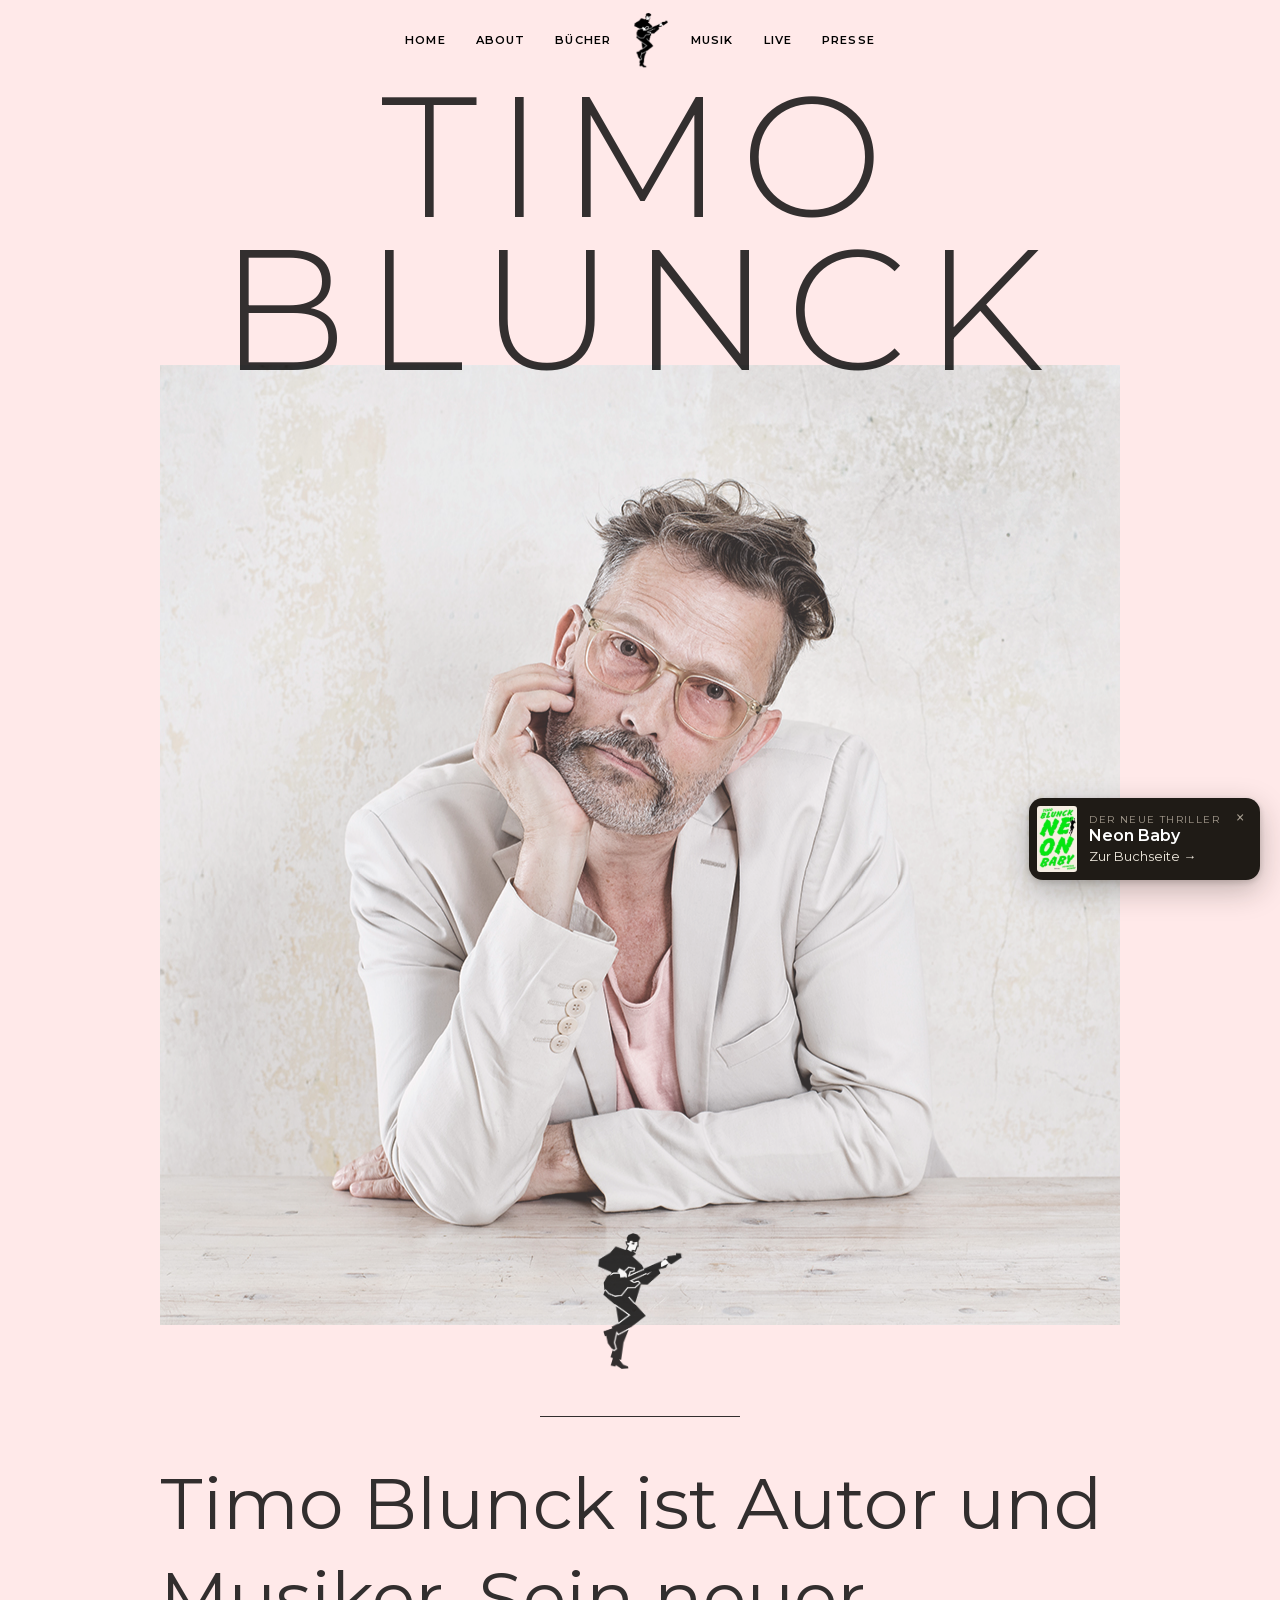
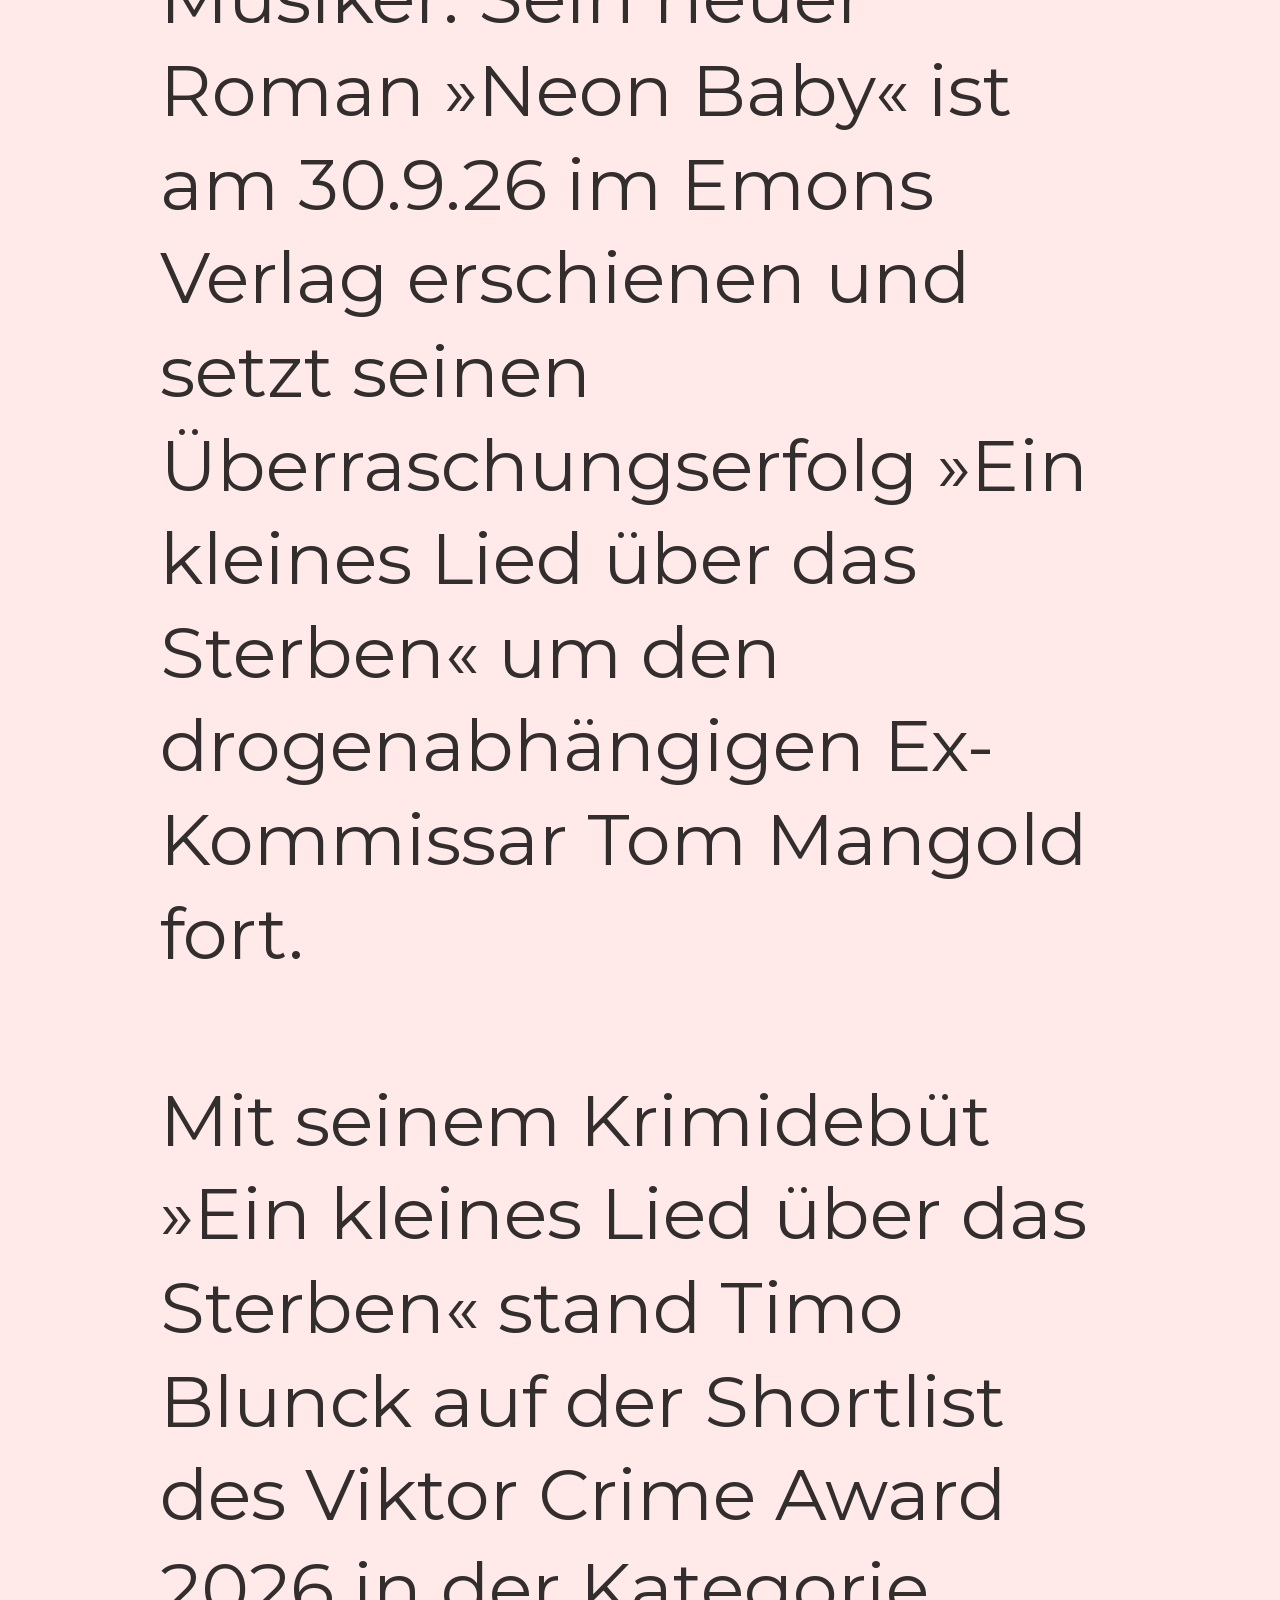
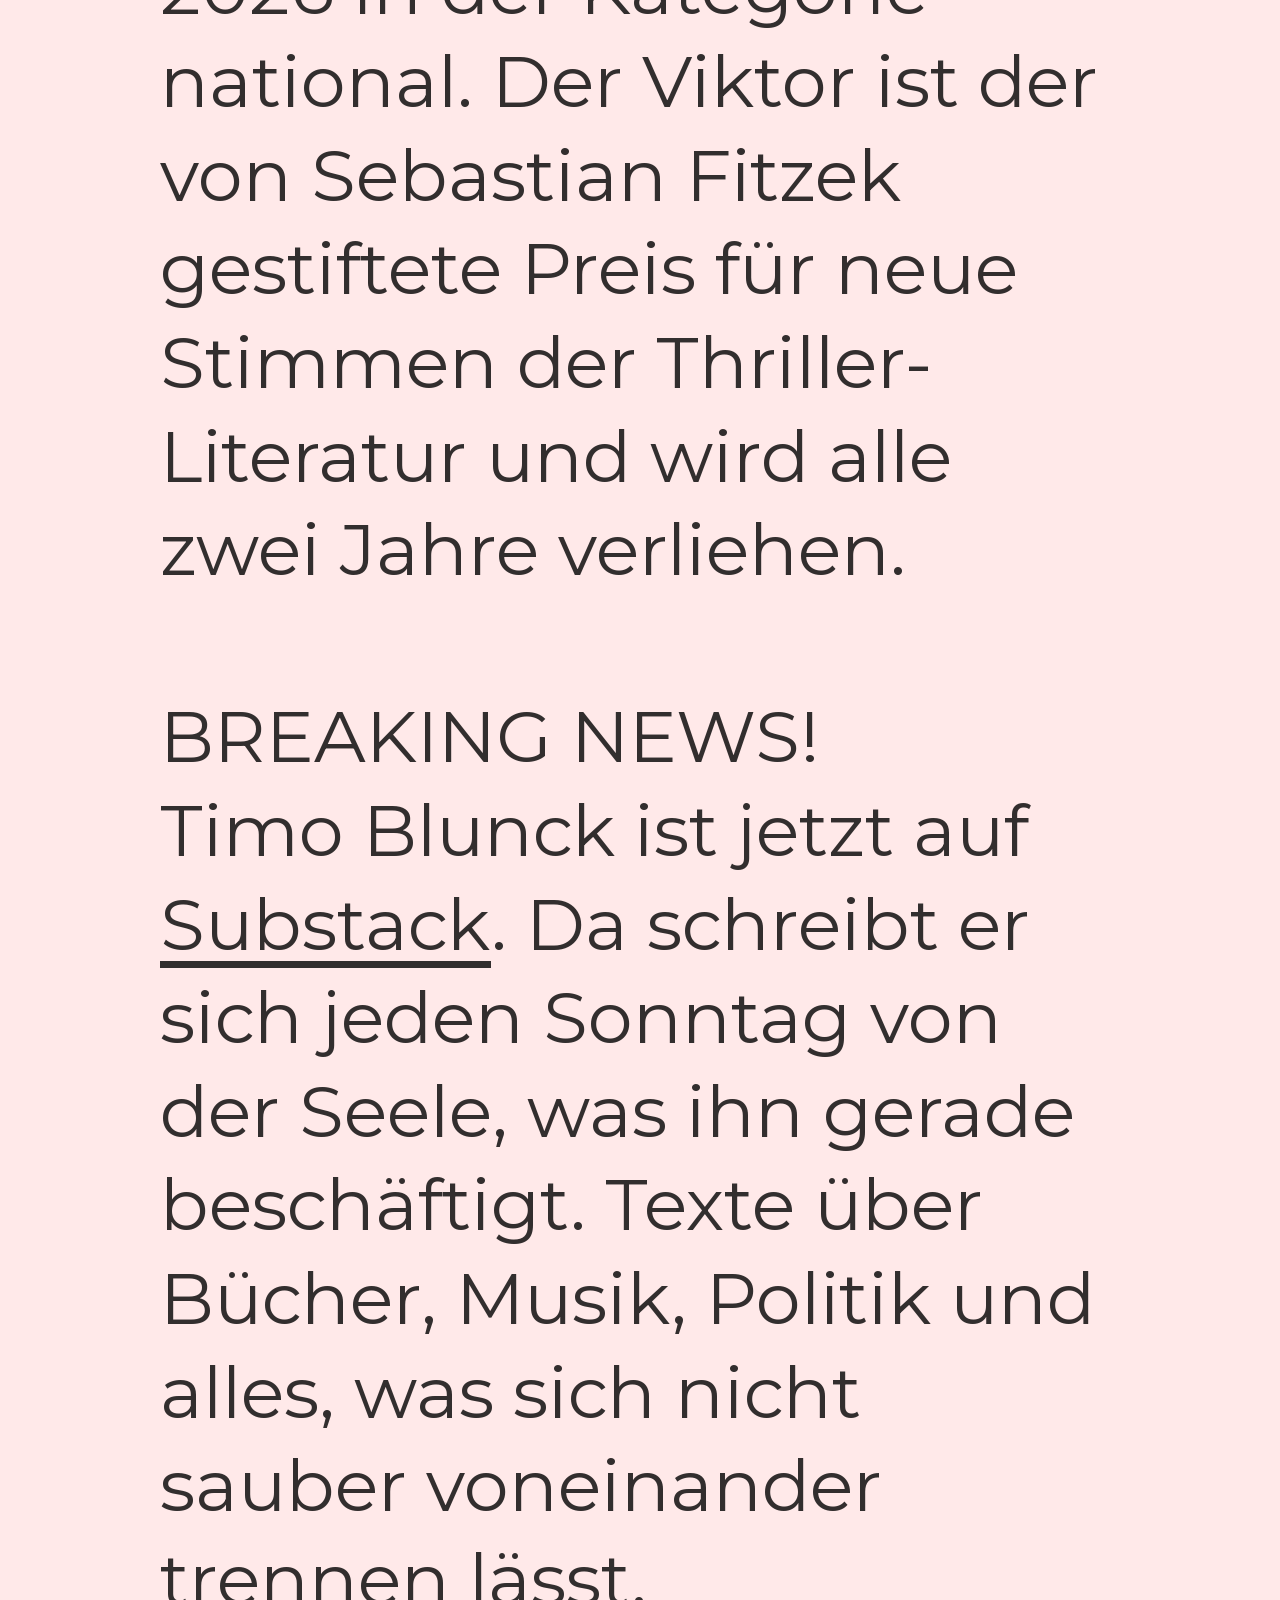
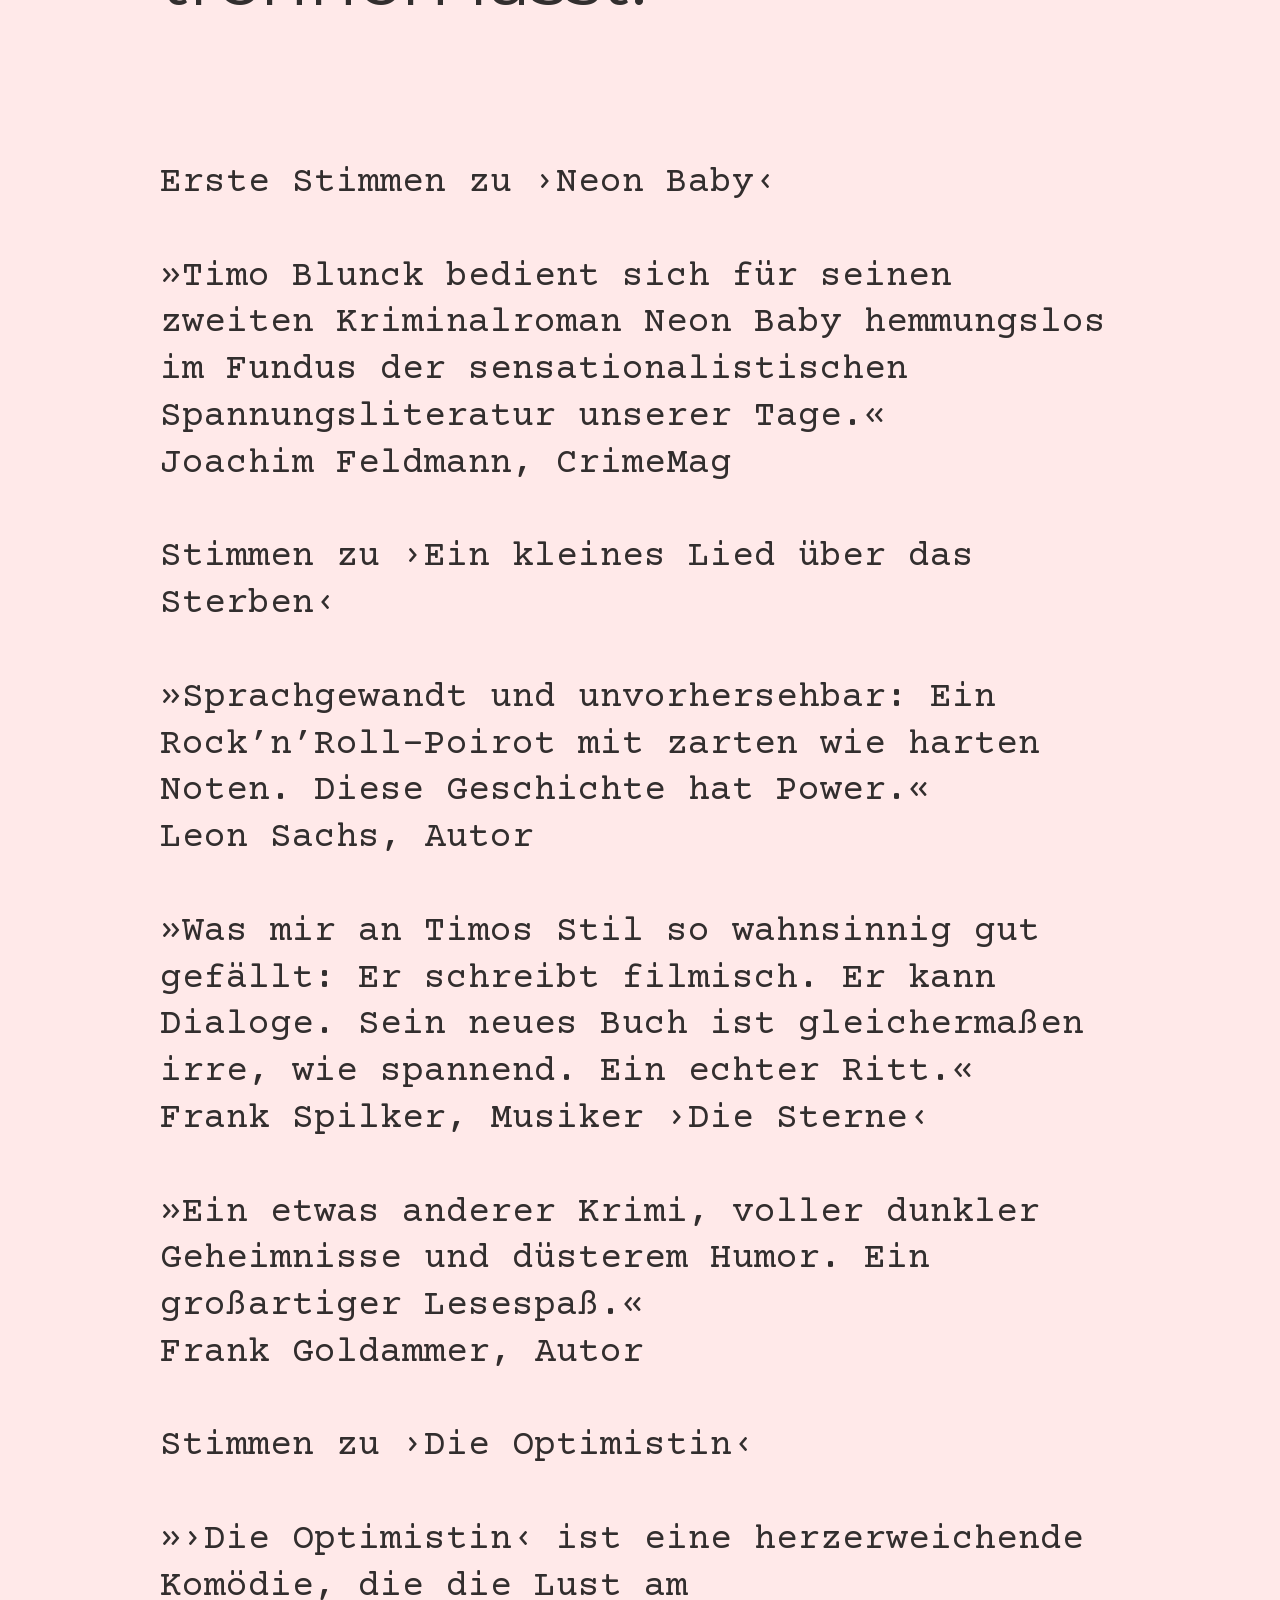
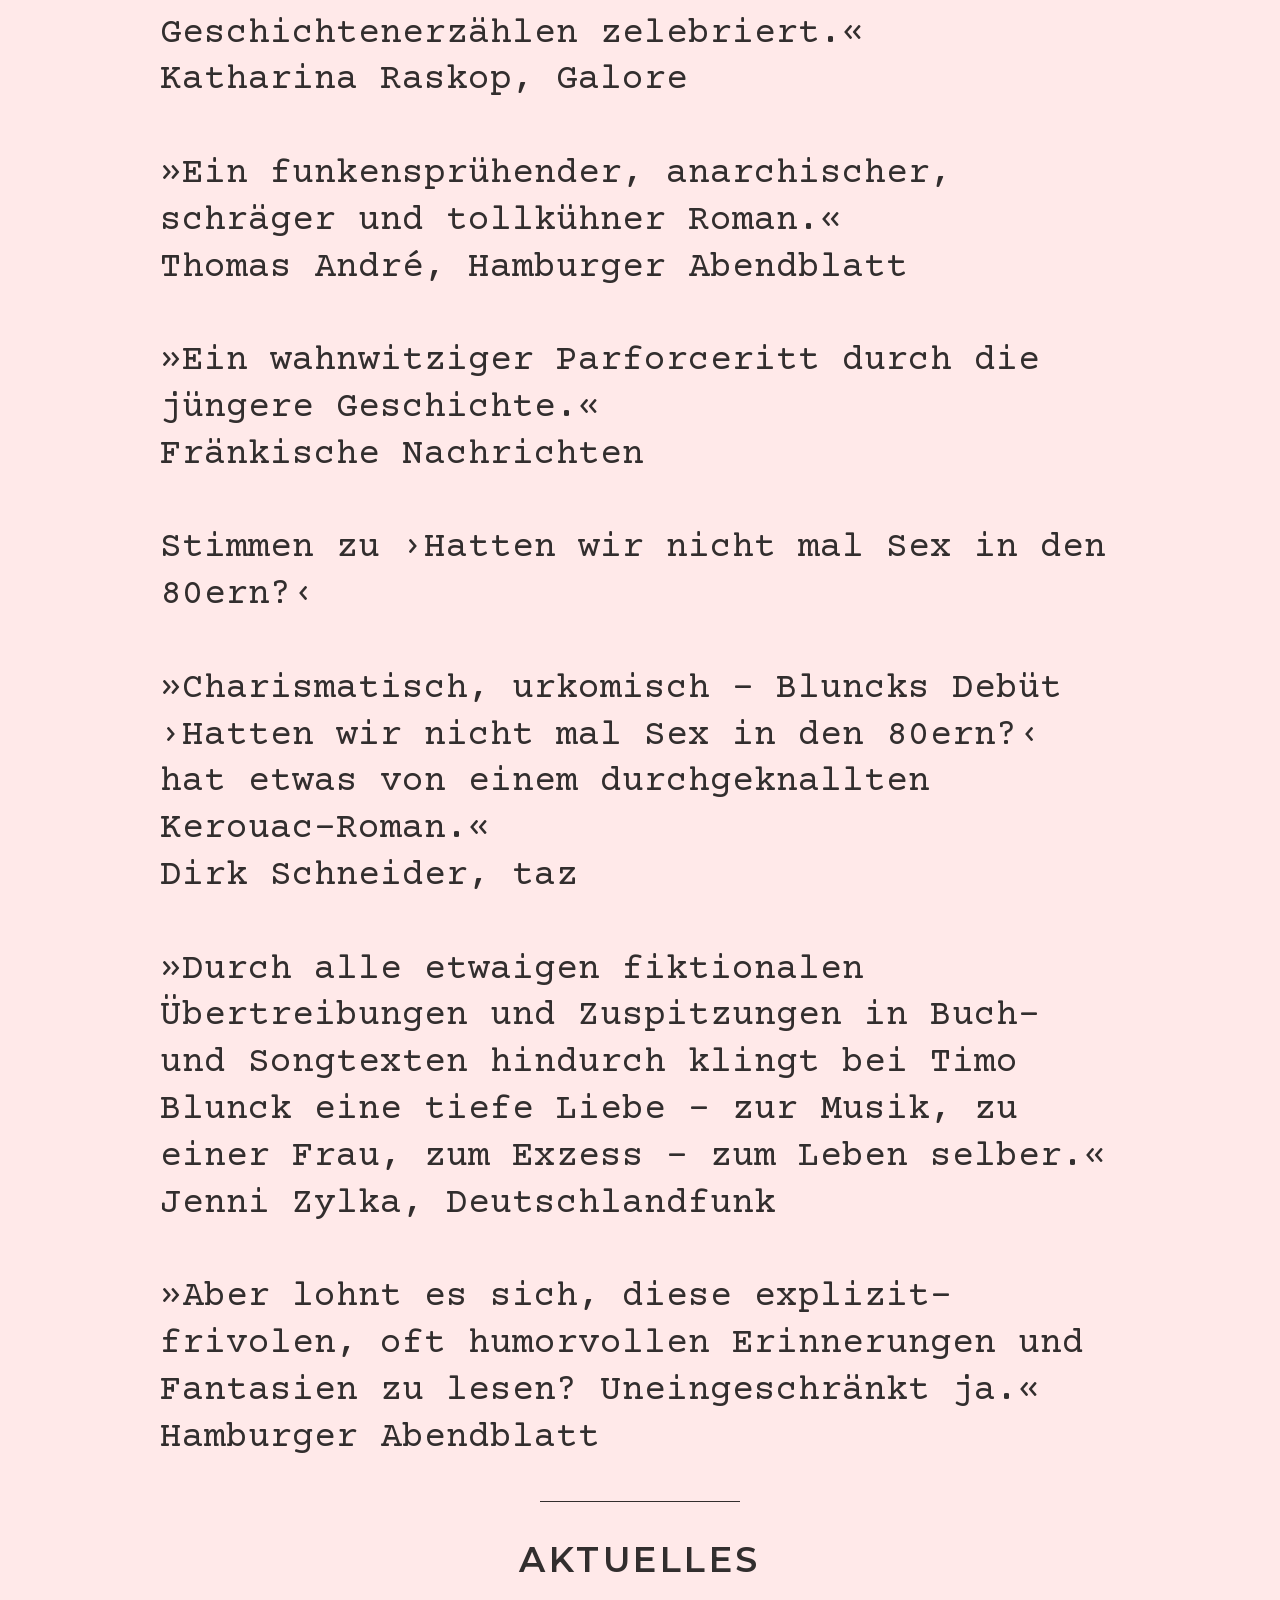
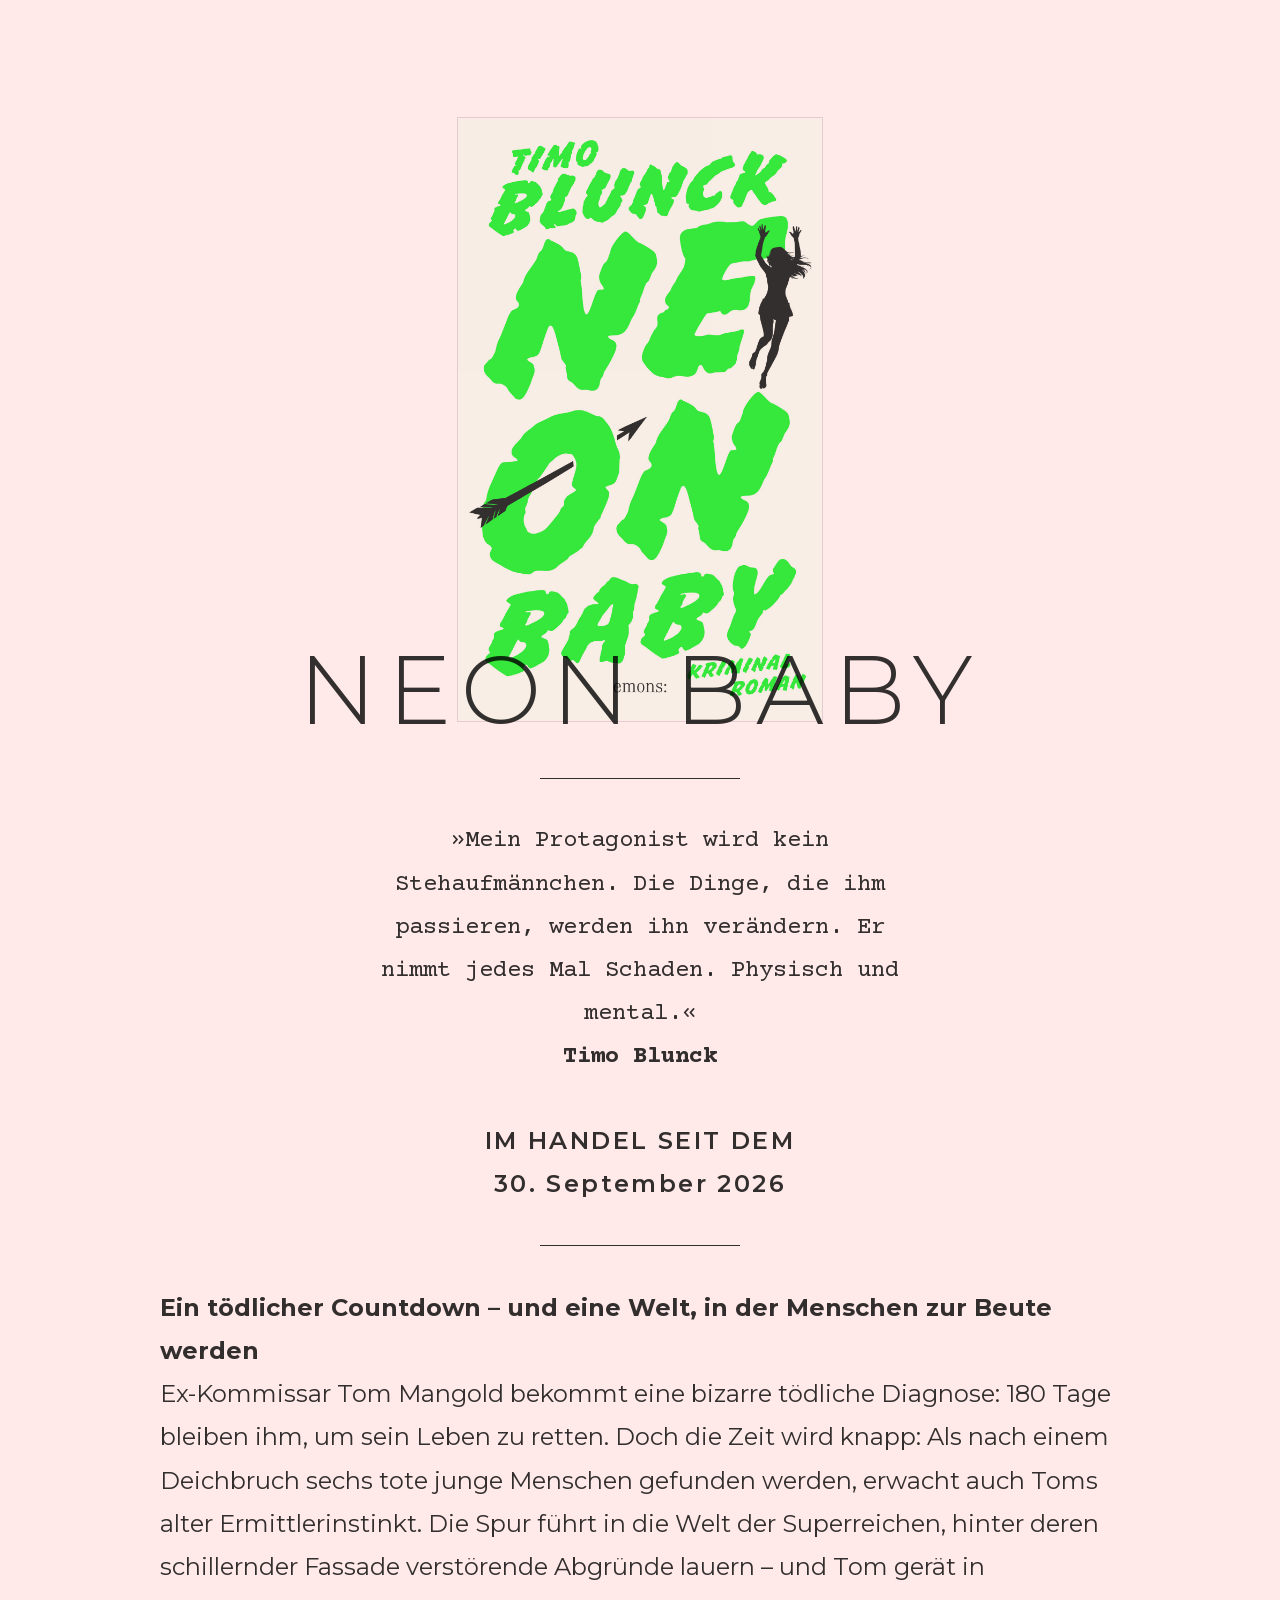
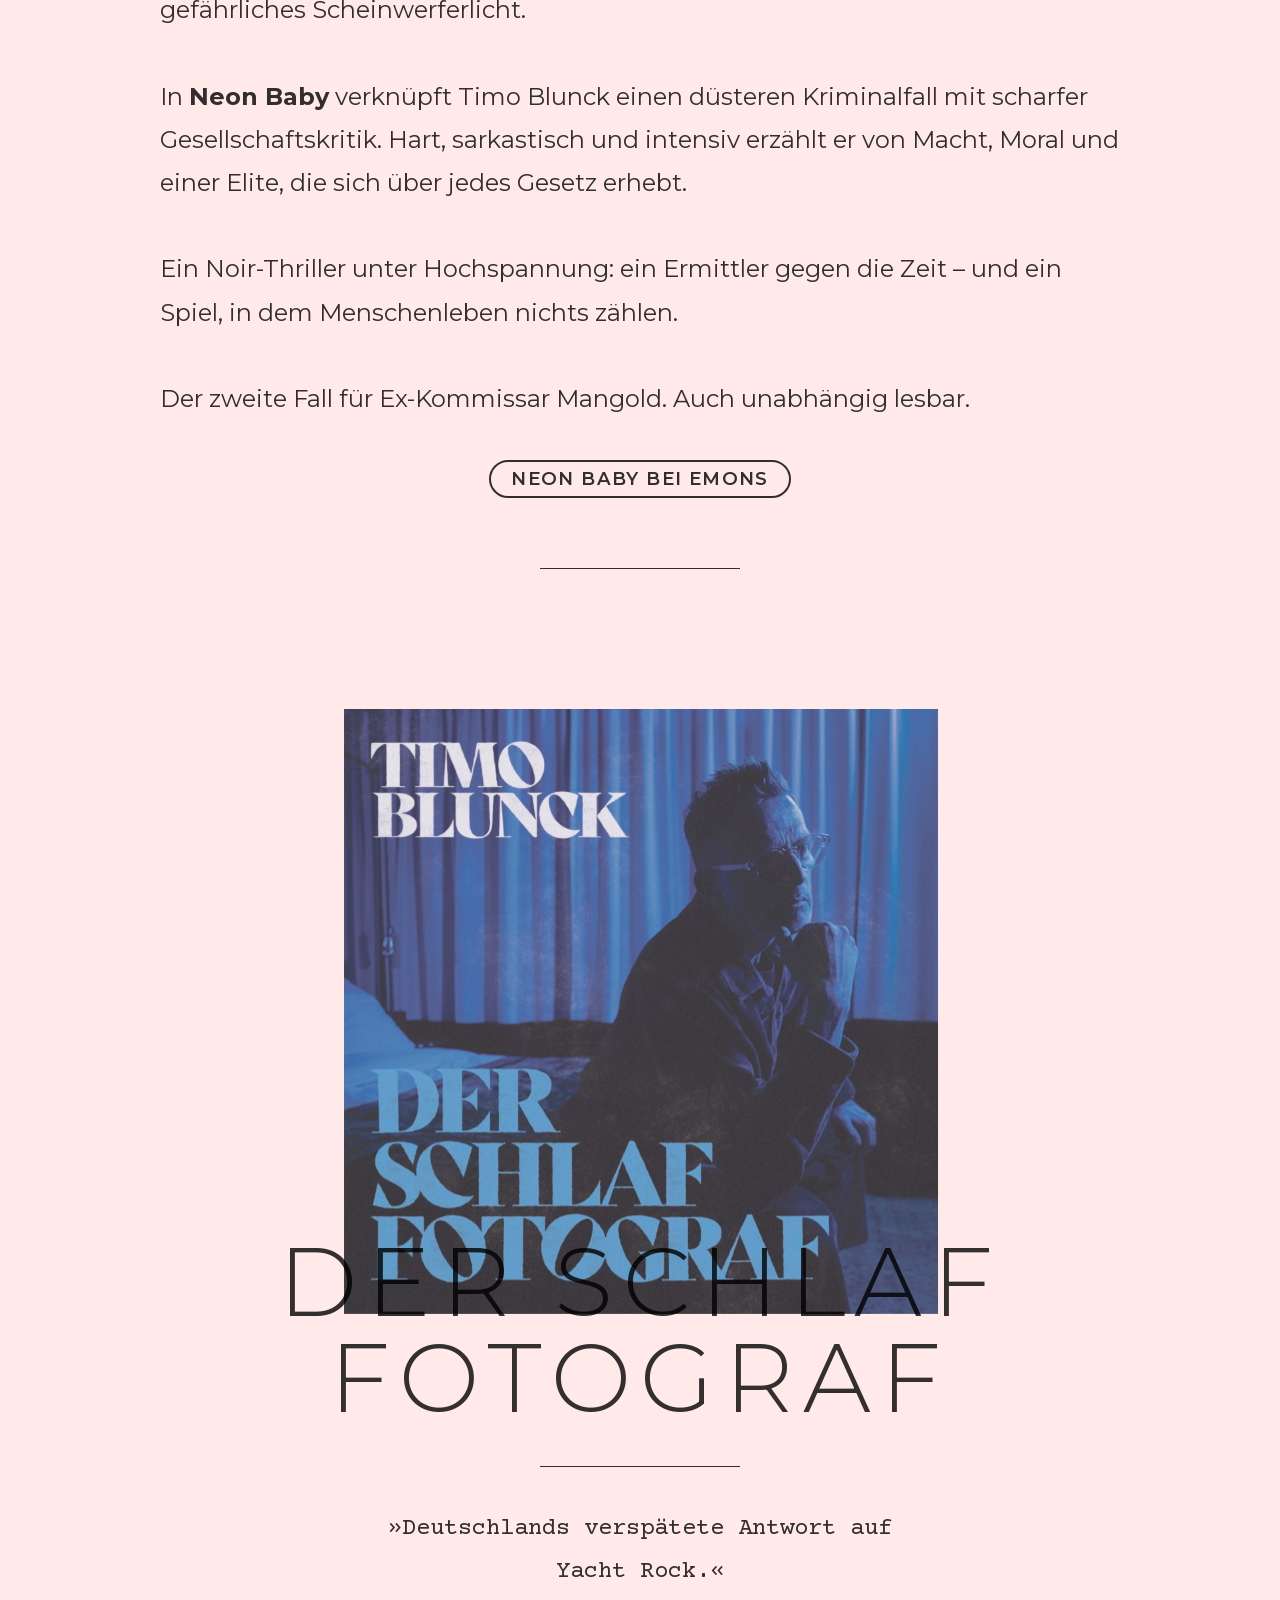
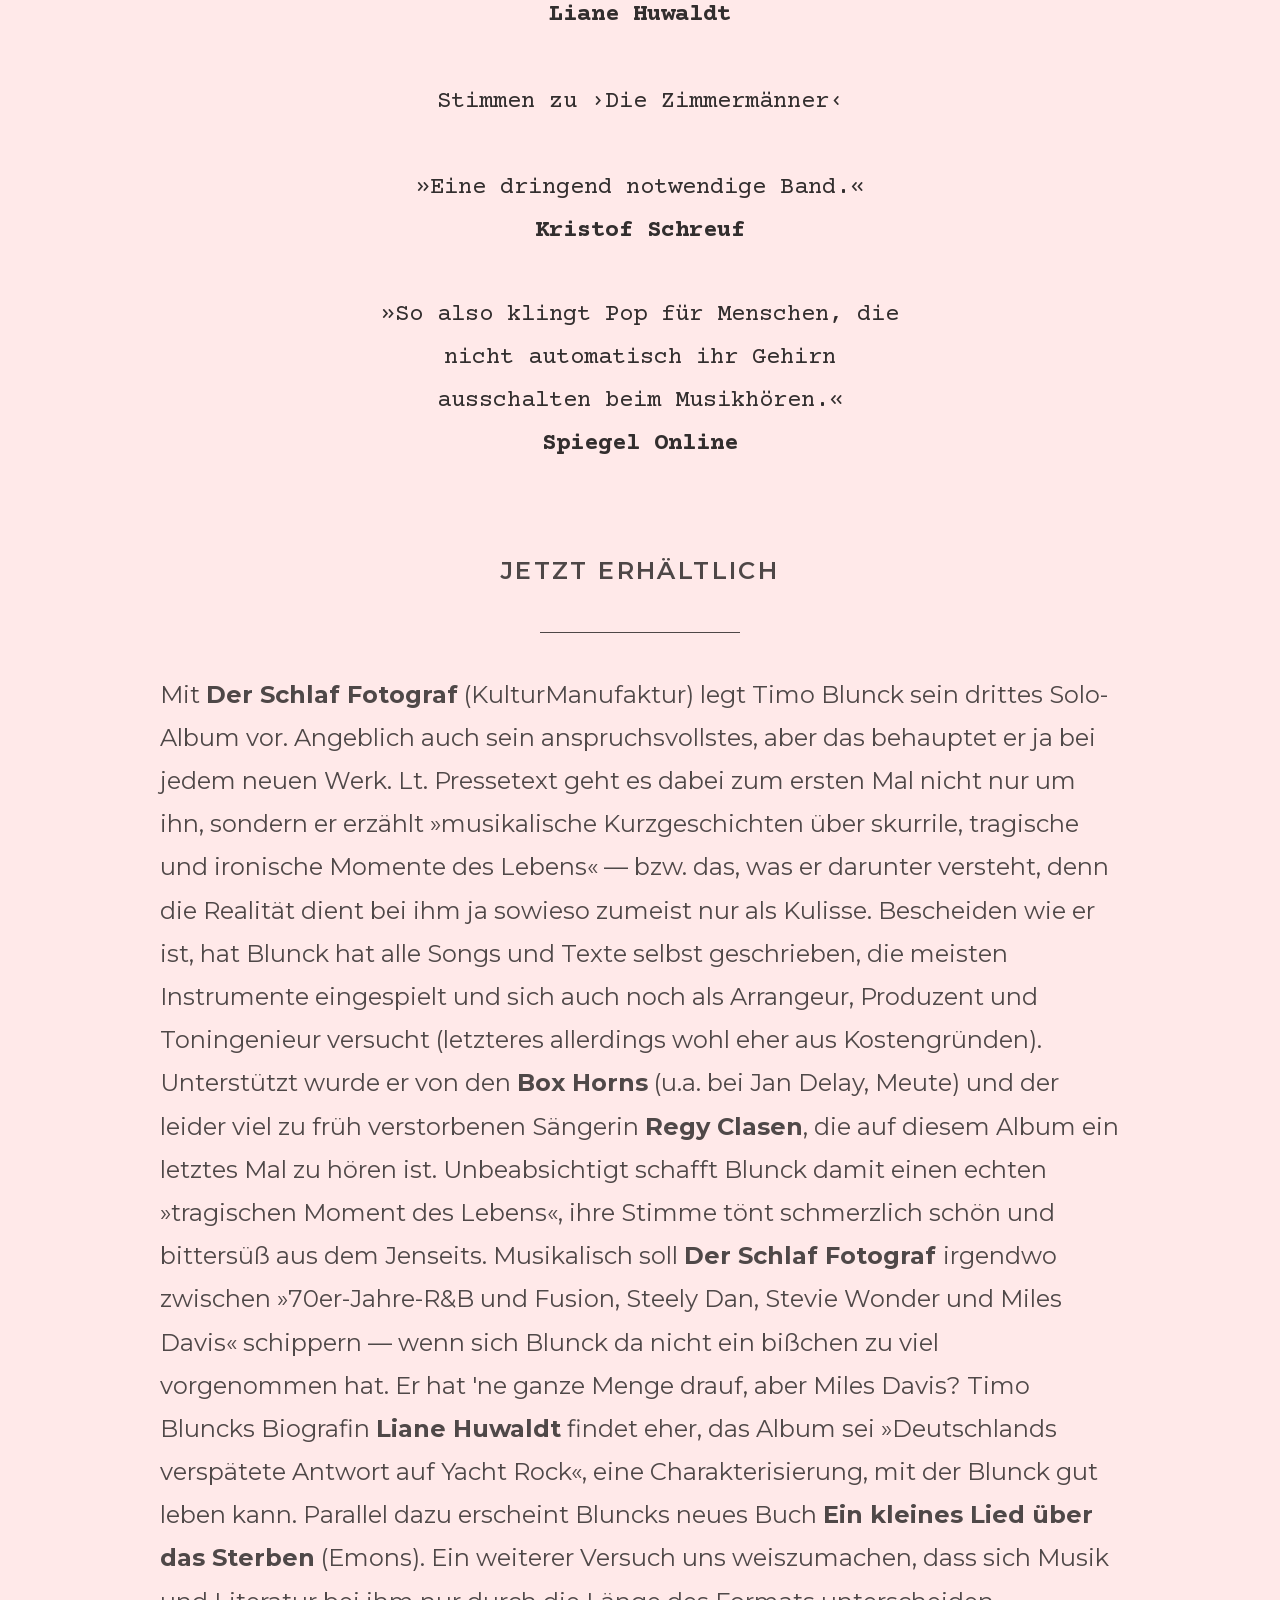
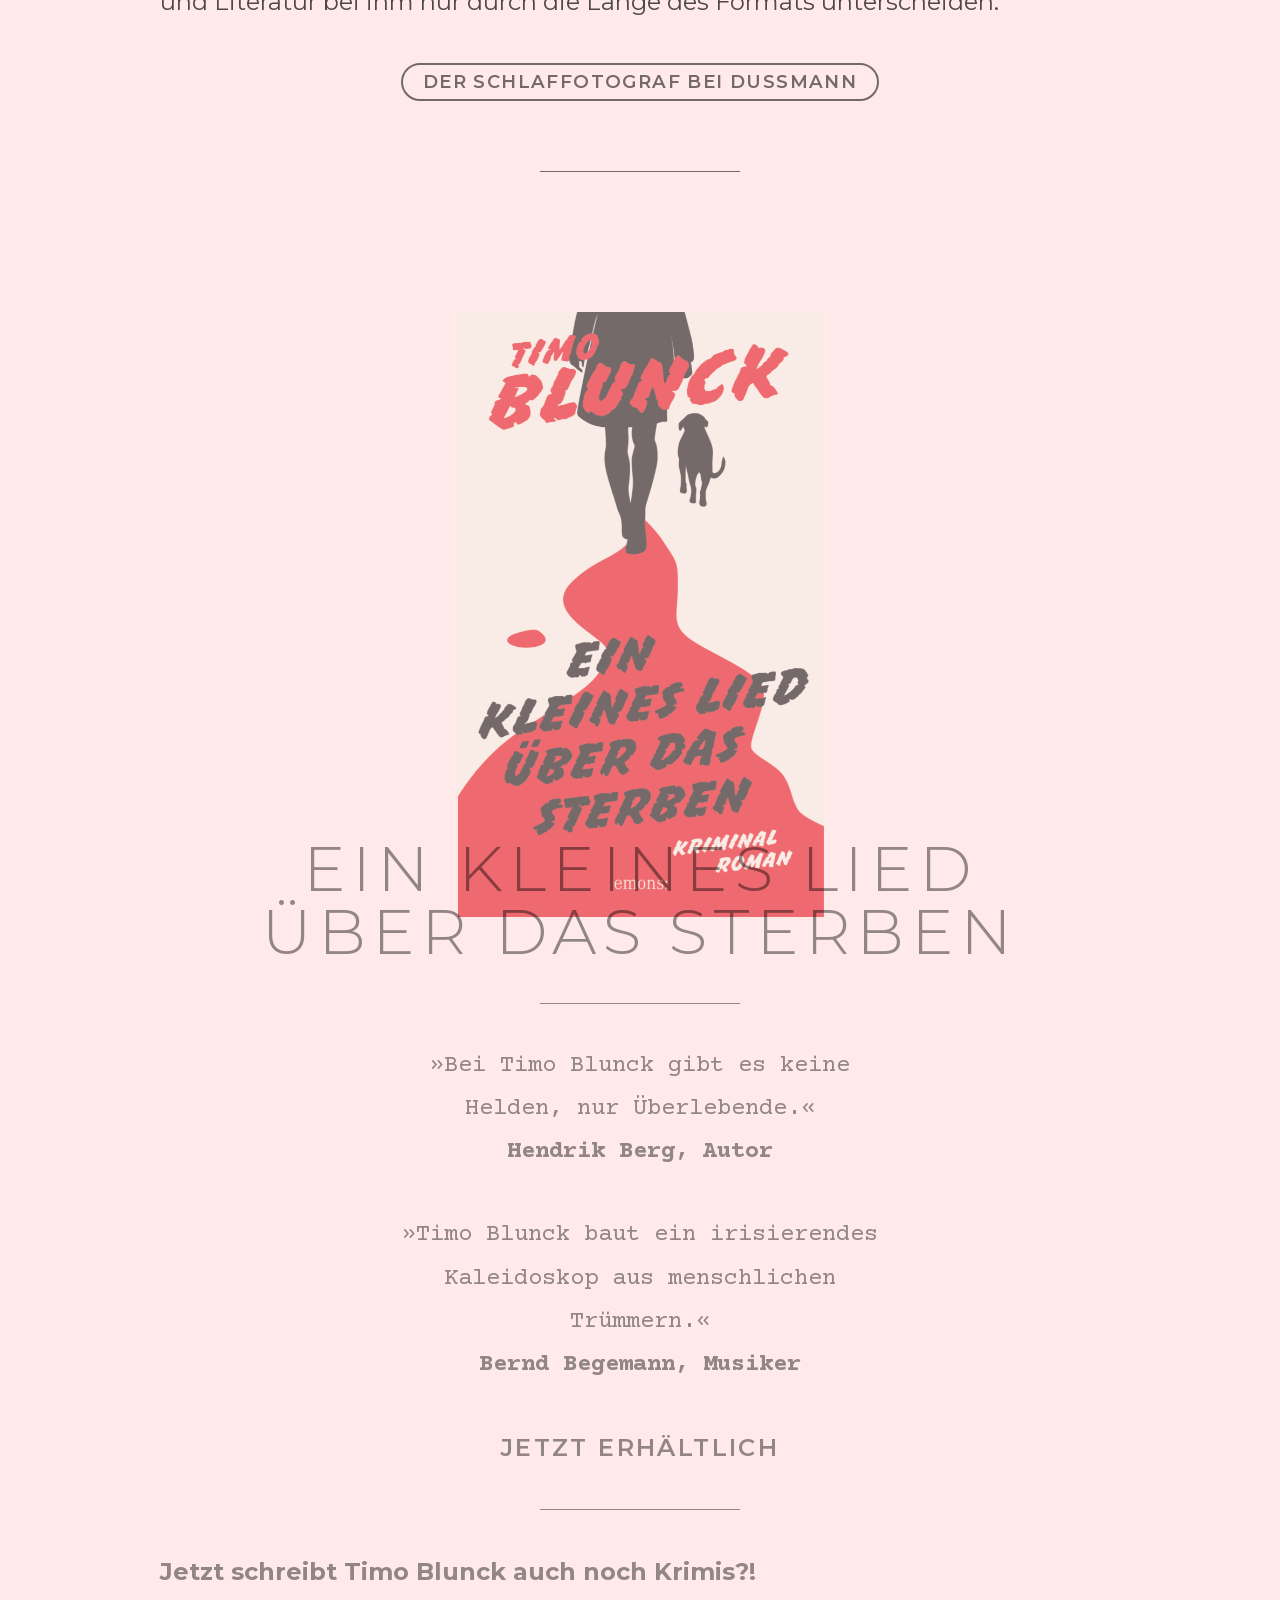
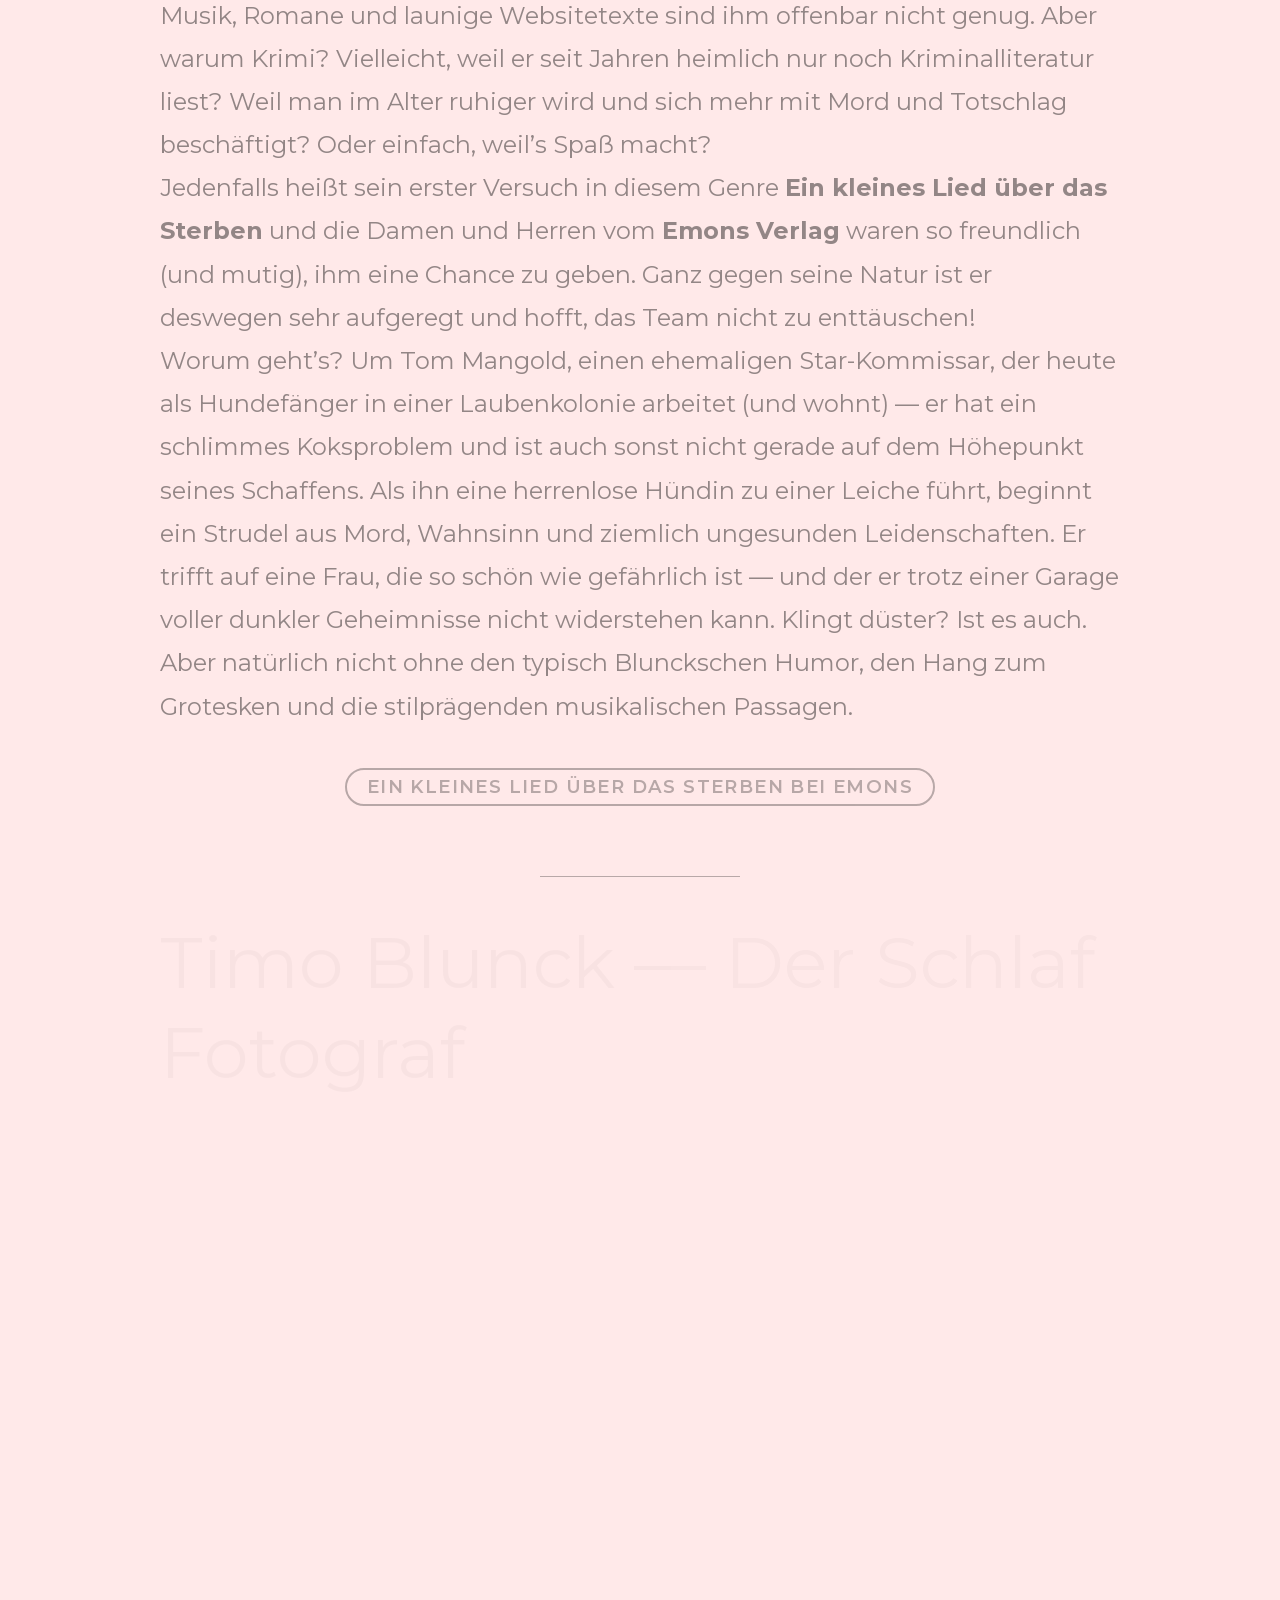
==== commit 2a074bd5: "Home page: line break after BREAKING NEWS Co-Authored-By: Claude Opus 5.5 <noreply@anthropic.com>" ====
--- a/index.html
+++ b/index.html
@@ -1 +1 @@
-<!DOCTYPE html><!-- Last Published: Mon Jun 29 2026 08:34:49 GMT+0000 (Coordinated Universal Time) --><html data-wf-domain="timo-blunck-composer-musician-author.webflow.io" data-wf-page="5ed778ff9d85623740217971" data-wf-site="5ed778ff9d85623704217970" lang="de"><head><meta charset="utf-8"/><link href="https://cdn.prod.website-files.com" rel="preconnect"/><title>Timo Blunck — Autor &amp; Musiker</title><meta content="width=device-width, initial-scale=1" name="viewport"/><meta content="Timo Blunck — Autor &amp; Musiker" property="og:title"/><meta content="Timo Blunck — Autor &amp; Musiker" name="twitter:title"/><meta content="Timo Blunck – Autor und Musiker. Aktuell: der Kriminalroman »Ein kleines Lied über das Sterben« (Emons) und das Album »Der Schlaf Fotograf«." name="description"/><meta content="Timo Blunck – Autor und Musiker. Aktuell: der Kriminalroman »Ein kleines Lied über das Sterben« (Emons) und das Album »Der Schlaf Fotograf«." property="og:description"/><meta content="Timo Blunck – Autor und Musiker. Aktuell: der Kriminalroman »Ein kleines Lied über das Sterben« (Emons) und das Album »Der Schlaf Fotograf«." name="twitter:description"/><meta content="website" property="og:type"/><meta content="de_DE" property="og:locale"/><link href="assets/css/style.css" rel="stylesheet" type="text/css"/><link href="assets/css/fonts.css" rel="stylesheet" type="text/css"/><link href="assets/css/neonbaby-float.css" rel="stylesheet" type="text/css"/><script type="text/javascript">!function(o,c){var n=c.documentElement,t=" w-mod-";n.className+=t+"js",("ontouchstart"in o||o.DocumentTouch&&c instanceof DocumentTouch)&&(n.className+=t+"touch")}(window,document);</script><link href="assets/images/200830_TB_Site_Favicon.jpg" rel="shortcut icon" type="image/x-icon"/><link href="assets/images/200830_TB_Site_Webclip.jpg" rel="apple-touch-icon"/></head><body class="body"><div class="logo-mobile"></div><div class="nav-container"><div class="nav-menu-container"><div class="nav-menu-item"><a href="index.html" aria-current="page" class="link w--current">home</a></div><div class="nav-menu-item"><a href="about.html" class="link-2">About</a></div><div class="nav-menu-item"><a href="bucher.html" class="link-3">Bücher</a></div></div><div class="nav-logo-container"></div><div class="nav-menu-container"><div class="nav-menu-item"><a href="musik.html" class="link-4">Musik</a></div><div class="nav-menu-item"><a href="live.html" class="link-6">Live</a></div><div class="nav-menu-item"><a href="presse.html" class="link-7">Presse</a></div></div></div><div data-w-id="b31a462d-0a8c-d3a3-a7fd-5a0d79417252" class="scroll-indicator-container"><a href="#begin" class="scroll-indicator w-inline-block"><img src="assets/images/down-arrow@2000px.svg" loading="lazy" alt="" class="down-arrow"/></a></div><div class="landing-container"><div class="gif-container"></div><div class="landing-content-container"><div class="landing-title">Timo<br/>Blunck</div><div data-w-id="5d8c9c79-7ab2-3f8c-f5f7-42c588840ef0" class="landing-image-container"></div><div class="in-page-logo-container"></div><div class="divider"></div><div id="begin" class="large-text-block">Timo Blunck ist Autor und Musiker. Sein neuer Roman »Neon Baby« ist am 30.9.26 im Emons Verlag erschienen und setzt seinen Überraschungserfolg »Ein kleines Lied über das Sterben« um den drogenabhängigen Ex-Kommissar Tom Mangold fort. <br/>‍<br/>Mit seinem Krimidebüt »Ein kleines Lied über das Sterben« stand Timo Blunck auf der Shortlist des Viktor Crime Award 2026 in der Kategorie national. Der Viktor ist der von Sebastian Fitzek gestiftete Preis für neue Stimmen der Thriller-Literatur und wird alle zwei Jahre verliehen.<br/><br/>BREAKING NEWS! Timo Blunck ist jetzt auf <a href="https://substack.com/@timoblunck" target="_blank" style="color:inherit;text-decoration:underline;text-underline-offset:0.15em">Substack</a>. Da schreibt er sich jeden Sonntag von der Seele, was ihn gerade beschäftigt. Texte über Bücher, Musik, Politik und alles, was sich nicht sauber voneinander trennen lässt.<br/>‍</div><div class="spacer text"></div><div class="large-text-block courier">Erste Stimmen zu ›Neon Baby‹<br/>‍<br/>»Timo Blunck bedient sich für seinen zweiten Kriminalroman Neon Baby hemmungslos im Fundus der sensationalistischen Spannungsliteratur unserer Tage.«<br/>Joachim Feldmann, CrimeMag<br/><br/>Stimmen zu ›Ein kleines Lied über das Sterben‹<br/>‍<br/>»Sprachgewandt und unvorhersehbar: Ein Rock’n’Roll-Poirot mit zarten wie harten Noten. Diese Geschichte hat Power.«<br/>Leon Sachs, Autor<br/><br/>»Was mir an Timos Stil so wahnsinnig gut gefällt: Er schreibt filmisch. Er kann Dialoge. Sein neues Buch ist gleichermaßen irre, wie spannend. Ein echter Ritt.«<br/>Frank Spilker, Musiker ›Die Sterne‹<br/><br/>»Ein etwas anderer Krimi, voller dunkler Geheimnisse und düsterem Humor. Ein großartiger Lesespaß.« <br/>Frank Goldammer, Autor<br/><br/>Stimmen zu ›Die Optimistin‹<br/><br/>»›Die Optimistin‹ ist eine herzerweichende Komödie, die die Lust am Geschichtenerzählen zelebriert.«<br/>Katharina Raskop, Galore<br/>‍<br/>»Ein funkensprühender, anarchischer, schräger und tollkühner Roman.«<br/>Thomas André, Hamburger Abendblatt<br/>‍<br/>»Ein wahnwitziger Parforceritt durch die jüngere Geschichte.«<br/>Fränkische Nachrichten<br/><br/>Stimmen zu ›Hatten wir nicht mal Sex in den 80ern?‹<br/>‍<br/>»Charismatisch, urkomisch - Bluncks Debüt ›Hatten wir nicht mal Sex in den 80ern?‹ hat etwas von einem durchgeknallten Kerouac-Roman.«<br/>Dirk Schneider, taz<br/>‍<br/>»Durch alle etwaigen fiktionalen Übertreibungen und Zuspitzungen in Buch- und Songtexten hindurch klingt bei Timo Blunck eine tiefe Liebe – zur Musik, zu einer Frau, zum Exzess – zum Leben selber.«<br/>Jenni Zylka, Deutschlandfunk<br/>‍<br/>»Aber lohnt es sich, diese explizit-frivolen, oft humorvollen Erinnerungen und Fantasien zu lesen? Uneingeschränkt ja.«<br/>Hamburger Abendblatt<br/></div><div class="divider"></div><div class="landing-small-heading">AKTUELLES</div><div class="featured-item-container"><div data-w-id="509aa113-485b-462f-afde-14385f1e15fb" class="landing-recent-image-container neonbaby"></div><div class="landing-title-smaller">Neon Baby</div><div class="divider"></div><div class="regular-text-block courier">»Mein Protagonist wird kein Stehaufmännchen. Die Dinge, die ihm passieren, werden ihn verändern. Er nimmt jedes Mal Schaden. Physisch und mental.«<br/><strong>Timo Blunck</strong></div><div class="regular-text-block subtitle">IM HANDEL SEIT DEM<br/>30. September 2026</div><div class="divider small"></div><div class="regular-text-block music"><strong>Ein tödlicher Countdown – und eine Welt, in der Menschen zur Beute werden</strong><br/>Ex-Kommissar Tom Mangold bekommt eine bizarre tödliche Diagnose: 180 Tage bleiben ihm, um sein Leben zu retten. Doch die Zeit wird knapp: Als nach einem Deichbruch sechs tote junge Menschen gefunden werden, erwacht auch Toms alter Ermittlerinstinkt. Die Spur führt in die Welt der Superreichen, hinter deren schillernder Fassade verstörende Abgründe lauern – und Tom gerät in gefährliches Scheinwerferlicht.<br/><br/>In <strong>Neon Baby</strong> verknüpft Timo Blunck einen düsteren Kriminalfall mit scharfer Gesellschaftskritik. Hart, sarkastisch und intensiv erzählt er von Macht, Moral und einer Elite, die sich über jedes Gesetz erhebt.<br/><br/>Ein Noir-Thriller unter Hochspannung: ein Ermittler gegen die Zeit – und ein Spiel, in dem Menschenleben nichts zählen.<br/><br/>Der zweite Fall für Ex-Kommissar Mangold. Auch unabhängig lesbar.</div><a href="#" class="link-button w-inline-block"><div class="link-text">Bei Random House Kaufen</div></a><a href="https://emons-verlag.de/p/neon-baby-7878?number=87083" target="_blank" class="link-button pre-order w-inline-block"><div class="link-text">Neon Baby Bei Emons</div></a><a href="#" class="sub-button-container amazon main w-inline-block"><div class="sub-button-text">Bei Amazon Kaufen</div></a></div><div class="divider"></div><div class="featured-item-container"><div data-w-id="7d3f2557-8f02-b00d-8e60-7ef32ffa0683" class="landing-recent-image-container schlaffotograf"></div><div class="landing-title-smaller">Der Schlaf Fotograf</div><div class="divider"></div><div class="regular-text-block courier">»Deutschlands verspätete Antwort auf Yacht Rock.«<strong><br/>Liane Huwaldt<br/>‍<br/>‍</strong>Stimmen zu ›Die Zimmermänner‹<br/>‍<br/>»Eine dringend notwendige Band.«<br/><strong>Kristof Schreuf</strong></div><div class="regular-text-block courier">»So also klingt Pop für Menschen, die nicht automatisch ihr Gehirn ausschalten beim Musikhören.«<br/><strong>Spiegel Online<br/><br/></strong></div><div class="regular-text-block subtitle">JETZT ERHÄLTLICH</div><div class="divider small"></div><div class="regular-text-block music">Mit <strong>Der Schlaf Fotograf</strong> (KulturManufaktur) legt Timo Blunck sein drittes Solo-Album vor. Angeblich auch sein anspruchsvollstes, aber das behauptet er ja bei jedem neuen Werk. Lt. Pressetext geht es dabei zum ersten Mal nicht nur um ihn, sondern er erzählt »musikalische Kurzgeschichten über skurrile, tragische und ironische Momente des Lebens« — bzw. das, was er darunter versteht, denn die Realität dient bei ihm ja sowieso zumeist nur als Kulisse. Bescheiden wie er ist, hat Blunck hat alle Songs und Texte selbst geschrieben, die meisten Instrumente eingespielt und sich auch noch als Arrangeur, Produzent und Toningenieur versucht (letzteres allerdings wohl eher aus Kostengründen). Unterstützt wurde er von den <strong>Box Horns</strong> (u.a. bei Jan Delay, Meute) und der leider viel zu früh verstorbenen Sängerin <strong>Regy Clasen</strong>, die auf diesem Album ein letztes Mal zu hören ist. Unbeabsichtigt schafft Blunck damit einen echten »tragischen Moment des Lebens«, ihre Stimme tönt schmerzlich schön und bittersüß aus dem Jenseits. Musikalisch soll <strong>Der Schlaf Fotograf </strong>irgendwo zwischen »70er-Jahre-R&amp;B und Fusion, Steely Dan, Stevie Wonder und Miles Davis« schippern — wenn sich Blunck da nicht ein bißchen zu viel vorgenommen hat. Er hat &#x27;ne ganze Menge drauf, aber Miles Davis? Timo Bluncks Biografin <strong>Liane Huwaldt</strong> findet eher, das Album sei »Deutschlands verspätete Antwort auf Yacht Rock«, eine Charakterisierung, mit der Blunck gut leben kann. Parallel dazu erscheint Bluncks neues Buch <strong>Ein kleines Lied über das Sterben</strong> (Emons). Ein weiterer Versuch uns weiszumachen, dass sich Musik und Literatur bei ihm nur durch die Länge des Formats unterscheiden. </div><a href="#" class="link-button w-inline-block"><div class="link-text">Bei Random House Kaufen</div></a><a href="https://www.kulturkaufhaus.de/de/detail/ISBN-4252019320273/Blunck-Timo/Der-Schlaf-Fotograf-black-vinyl-limitiert" target="_blank" class="link-button pre-order w-inline-block"><div class="link-text">Der Schlaffotograf Bei Dussmann</div></a><a href="#" class="sub-button-container amazon main w-inline-block"><div class="sub-button-text">Bei Amazon Kaufen</div></a></div><div class="divider"></div><div class="featured-item-container"><div data-w-id="d784623d-8ccc-60d2-1266-a12a0d05781c" class="landing-recent-image-container ekluds"></div><div class="landing-title-smaller ekluds">Ein kleines Lied <br/>über das Sterben</div><div class="divider"></div><div class="regular-text-block courier">»Bei Timo Blunck gibt es keine Helden, nur Überlebende.«<br/><strong>Hendrik Berg, Autor</strong></div><div class="regular-text-block courier">»Timo Blunck baut ein irisierendes Kaleidoskop aus menschlichen Trümmern.«<br/><strong>Bernd Begemann, Musiker</strong></div><div class="regular-text-block subtitle">JETZT ERHÄLTLICH</div><div class="divider small"></div><div class="regular-text-block music"><strong>Jetzt schreibt Timo Blunck auch noch Krimis?!</strong><br/>Musik, Romane und launige Websitetexte sind ihm offenbar nicht genug. Aber warum Krimi? Vielleicht, weil er seit Jahren heimlich nur noch Kriminalliteratur liest? Weil man im Alter ruhiger wird und sich mehr mit Mord und Totschlag beschäftigt? Oder einfach, weil’s Spaß macht?<br/>Jedenfalls heißt sein erster Versuch in diesem Genre <strong>Ein kleines Lied über das Sterben</strong> und die Damen und Herren vom <strong>Emons Verlag</strong> waren so freundlich (und mutig), ihm eine Chance zu geben. Ganz gegen seine Natur ist er deswegen sehr aufgeregt und hofft, das Team nicht zu enttäuschen!<br/>Worum geht’s? Um Tom Mangold, einen ehemaligen Star-Kommissar, der heute als Hundefänger in einer Laubenkolonie arbeitet (und wohnt) — er hat ein schlimmes Koksproblem und ist auch sonst nicht gerade auf dem Höhepunkt seines Schaffens. Als ihn eine herrenlose Hündin zu einer Leiche führt, beginnt ein Strudel aus Mord, Wahnsinn und ziemlich ungesunden Leidenschaften. Er trifft auf eine Frau, die so schön wie gefährlich ist — und der er trotz einer Garage voller dunkler Geheimnisse nicht widerstehen kann. Klingt düster? Ist es auch. Aber natürlich nicht ohne den typisch Blunckschen Humor, den Hang zum Grotesken und die stilprägenden musikalischen Passagen.</div><a href="#" class="link-button w-inline-block"><div class="link-text">Bei Random House Kaufen</div></a><a href="https://emons-verlag.de/p/ein-kleines-lied-ueber-das-sterben-7566?utm_source=chatgpt.com" target="_blank" class="link-button pre-order w-inline-block"><div class="link-text">Ein Kleines Lied über das sterben bei Emons</div></a><a href="#" class="sub-button-container amazon main w-inline-block"><div class="sub-button-text">Bei Amazon Kaufen</div></a></div><div class="divider"></div><div class="recent-other-container"><div class="other-recent-item-container"><div class="other-recent-item-image"></div><div class="other-recent-title">Timo Blunck —Hatten Wir Nicht Mal Sex In Den 80ern? (Deluxe)</div><div class="divider recent"></div><div class="other-recent-text">Das macht Timo Blunck nie wieder: Die alte Hutschachtel mit dem Leopardenmuster rauskramen und all diese Familienfotos für eine Sonder-Edition seines 2. Solo-Albums zur Verfügung zu stellen. Designt von seinem Sohn Nicolas Blunck, enthält dieser Klappcover-Longplayer (oranges Vinyl!) ein 16-seitiges Booklet und den gleichnamigen Roman als Hörbuch, vom Autor gelesen.</div><a href="https://shop.tapeterecords.com/timo-blunck-hatten-wir-nicht-mal-sex-in-den-80ern.html" target="_blank" class="link-button sub hwnmsida w-inline-block"><div class="link-text hwnmsida">Bei Tapete Kaufen</div></a><a href="https://open.spotify.com/album/4roMNv44DYg9tLTwdKMYSu?si=DfhK68FXRlOEBd46TnkTlw" target="_blank" class="sub-button-container spotify hwnmsida w-inline-block"><div class="sub-button-text">Bei Spotify Hören</div></a></div><div class="other-recent-item-container"><div class="other-recent-item-image _2"></div><div class="other-recent-title">Die Zimmermänner — Ein Hund Namens Arbeit</div><div class="divider recent"></div><div class="other-recent-text _2">Wenn&#x27;s nach Timo Blunck ginge, würden die Zimmermänner jedes Jahr ein Album rausbringen. Zum Glück ist sein bester Freund und Co-Songschreiber Detlef Diederichsen etwas zurückhaltender, und so erscheint im Durchschnitt nur alle 10 Jahre eine neue Platte des Hamburger Duos. 2014 war das »Ein Hund namens Arbeit«, featuring die Hits »Die große Sporadische« und ja, »Timo Blunck«.</div><a href="https://shop.tapeterecords.com/die-zimmermanner-ein-hund-namens-arbeit.html" target="_blank" class="link-button sub ehna w-inline-block"><div class="link-text">Bei Tapete Kaufen</div></a><a href="https://www.amazon.de/Ein-Hund-Namens-Arbeit-Zimmermänner/dp/B00L4OL7LW/ref=sr_1_3?dchild=1&amp;keywords=die+zimmermänner&amp;qid=1598804372&amp;sr=8-3" target="_blank" class="sub-button-container amazon ehna w-inline-block"><div class="sub-button-text">Bei Amazon Kaufen</div></a><a href="https://open.spotify.com/album/6DmNRxMyA5gZCs16uQv5NZ?si=c92YtUcaS3Sv-HhvOJvZ0g" target="_blank" class="sub-button-container spotify ehna w-inline-block"><div class="sub-button-text">Bei Spotify Hören</div></a></div><div class="other-recent-item-container"><div class="other-recent-item-image _3"></div><div class="other-recent-title">Palais Schaumburg — Palais Schaumburg</div><div class="divider recent"></div><div class="other-recent-text _3">Das waren Zeiten! Holger Hiller schrieb noch Texte am Fließband und Ralf Hertwig hatte den schönsten Lockenschopf Meiendorfs. Auf der Bühne fiel Timo Blunck eher durch das Verteilen von blutigen Nasen als durch seine Bassläufe auf und Thomas Fehlmann erfand die einhändige Trompetenhocke. Menschlich kamen die 4 nicht so klar, aber sie schafften es trotzdem, sich einen Sommer lang zusammenzuraufen und diesen »Meilenstein der deutschen Musikgeschichte«  aufzunehmen. Produziert von David Cunningham (Flying Lizzards).</div><a href="https://shop.tapeterecords.com/palais-schaumburg-palais-schaumburg.html" target="_blank" class="link-button sub ps w-inline-block"><div class="link-text">Bei Tapete Kaufen</div></a><a href="https://www.amazon.de/Palais-Schaumburg-Deluxe/dp/B008L1GZOA/ref=sr_1_1?dchild=1&amp;keywords=palais+schaumburg&amp;qid=1598804397&amp;sr=8-1" target="_blank" class="sub-button-container amazon ps w-inline-block"><div class="sub-button-text">Bei Amazon Kaufen</div></a><a href="https://open.spotify.com/album/2YSjwpK7dqw8SA1MiguOE2?si=cM2WaUddSdmMG7TbbZWUTg" target="_blank" class="sub-button-container spotify ps w-inline-block"><div class="sub-button-text">Bei Spotify Hören</div></a></div></div><div class="video-text-container"><div class="large-text-block about">Timo Blunck — Der Schlaf Fotograf</div><div class="video-container"><div style="padding-top:72.97872340425532%" class="w-video w-embed"><iframe class="embedly-embed" src="//cdn.embedly.com/widgets/media.html?src=https%3A%2F%2Fplayer.vimeo.com%2Fvideo%2F1091228785%3Fapp_id%3D122963&dntp=1&display_name=Vimeo&url=https%3A%2F%2Fplayer.vimeo.com%2Fvideo%2F1091228785&image=https%3A%2F%2Fi.vimeocdn.com%2Fvideo%2F2024007877-9c696f1280071d85a18ee719631524faae54035474f700dec705deb0a267ba15-d_1280%3Fregion%3Dus&type=text%2Fhtml&schema=vimeo" width="940" height="686" scrolling="no" allowfullscreen title="Timo Blunck Der Schlaf Fotgraf Buch Version"></iframe></div></div><div class="regular-text-block music">Keiner liest mehr, keiner hört Musik. Mittlerweile nagen auch Netflix &amp; Co. am harten Knochen der ständig schrumpfenden Aufmerksamkeitsspanne des deutschen Publikums. Eigentlich wird nur noch durch die diversen Social Media Feeds gescrollt - allein dieser Satz - auch Blunck ist voll am struggeln, totally lost, wenn es darum geht, mehr als fünf Worte ohne Denglisch aneinander zu reihen. Aber wie es seine Art ist, verweigert er sich nicht, umarmt die Changing Times und kommt euch deshalb mit ein paar nicen Visualizern für seine neuen Releases. Oben steht das Combination-Video für sein neues Buch <strong>Ein kleines Lied über das Sterben</strong> und Album <strong>Der Schlaf Fotograf</strong>. Ist natürlich viel zu lang, die durchschnittlicher Verweildauer bei seinen Posts beträgt 12 Sekunden. Außerdem geht Landscape natürlich schon mal gar nicht. Alles WIP, Blunck ist ein Quick Learner, das macht er unten schon viel besser.<br/></div></div><div class="divider"></div><div class="video-text-container"><div class="large-text-block about">Ein kleines Lied über das Sterben — Video Blurb</div><div class="video-container vertical"><div style="padding-top:177.76595744680853%" class="w-video w-embed"><iframe class="embedly-embed" src="//cdn.embedly.com/widgets/media.html?src=https%3A%2F%2Fplayer.vimeo.com%2Fvideo%2F1091239066%3Fapp_id%3D122963&dntp=1&display_name=Vimeo&url=https%3A%2F%2Fvimeo.com%2F1091239066%3Fshare%3Dcopy&image=https%3A%2F%2Fi.vimeocdn.com%2Fvideo%2F2024019531-d501132be1d6ed7b1cd1147abc12722f6b58750393d354320f17b34276013478-d_640%3Fregion%3Dus&type=text%2Fhtml&schema=vimeo" width="940" height="1671" scrolling="no" allowfullscreen title="250505_EKLÜDS_Grotesk_Rework_Jetzt_Local_ver1"></iframe></div></div><div class="regular-text-block music">Was haben der Hamburger Flughafen <strong>Helmut Schmidt</strong>, das <strong>Ohmoor, </strong>der Minigolf-Platz am<strong> Burgunderweg</strong> und das Anglerparadies <strong>Rahweg-Teich </strong>gemeinsam? Genau, sie alle bieten den mystischen Background für Timo Bluncks neuen Roman (sein erster Krimi!). Ob es da wirklich so aussieht, erfahren nur die Literatur-Touristen, die neuerdings in Scharen nach Niendorf kommen, um den bislang völlig unterschätzten nordwestlichsten Stadtteil der Hansestadt und Schauplatz von <strong>Ein kleines Lied über das Sterben</strong> zu erleben.<br/></div></div><div class="divider"></div><div class="landing-small-heading">Social Media</div><div class="large-text-block">Timo Blunck verbringt laut seines iPhones jeden Tag mindestens zwei Stunden auf Social Media. Damit sich diese Zeitverschwendung wenigstens ein bisschen lohnt, könntest du ja mal bei seinen Kanälen vorbeischauen. Da gibt&#x27;s mehr oder weniger geistreiche Kommentare, flotte Fotos und schicke Videos, dazu aktuelle Termine und Pressestimmen. Wenn du dich so richtig langweilst, drück auf ›Folgen‹, sein knittriges Ego kann den Boost gut gebrauchen.<br/><br/>Neuerdings veröffentlicht er auf Substack eine Art Kolumne, in der er sich ausnahmsweise mal nicht nur mit sich selbst, sondern auch mit Politik, Gesellschaft und Kultur beschäftigt. Da hat er eine ganze Menge zu sagen. Findet er. Wer möchte, kann sich auch direkt zu seinem Newsletter anmelden.</div><div class="spacer text"></div><a href="mailto:newsletter@timoblunck.com" class="sub-button-container charlie-keller music tapete w-inline-block"><div class="sub-button-text">Timo Blunck Newsletter</div></a><div class="divider"></div></div><div class="footer-container"><div class="spacer"></div><div class="footer-content"><div class="footer-item"><a href="https://substack.com/@timoblunck" target="_blank" class="link-8">Substack</a></div><div class="footer-item"><a href="https://www.tiktok.com/@timoblunck" target="_blank" class="link-9">TikTok</a></div><div class="footer-item"><a href="https://www.instagram.com/timo_blunck/" target="_blank" class="link-8">INSTAGRAM</a></div><div class="footer-item"><a href="https://www.facebook.com/timoblunckautor/posts_to_page/" target="_blank" class="link-9">Facebook</a></div></div><div class="acknowledgement-container"><div data-w-id="bd2b427e-e459-5242-1b83-5f5cc737e2b6" class="impressum-link"><a href="impressum.html" class="link-11">Impressum</a></div><div data-w-id="4b90680b-e283-e36c-a4d0-5202db6dea51" class="nicolas-acknowledgement">Design von <a href="https://nicolasblunck.com" target="_blank" class="link-10">Nicolas Blunck</a></div><div data-w-id="37f1ab47-308b-0681-63da-f2abf8b4c592" class="keimberg-acknowledgement">Fotos von Kai Heimberg</div></div></div></div><script src="assets/js/jquery-3.5.1.min.js" type="text/javascript"></script><script src="assets/js/webflow.schunk.36b8fb49256177c8.js" type="text/javascript"></script><script src="assets/js/webflow.schunk.a03308cd8268816c.js" type="text/javascript"></script><script src="assets/js/webflow.ddd545a6.9d79097cb63286b0.js" type="text/javascript"></script><!-- Neon Baby floating link --><div class="nb-float is-hidden" id="nbFloat"><a class="nb-float__link" href="neonbaby/"><img class="nb-float__cover" src="assets/images/neonbaby/neon-baby-cover-thumb.jpg" width="121" height="200" alt=""><span class="nb-float__text"><span class="nb-float__kicker">Der neue Thriller</span><span class="nb-float__title">Neon Baby</span><span class="nb-float__cta">Zur Buchseite <span aria-hidden="true">→</span></span></span></a><button class="nb-float__close" type="button" aria-label="Hinweis schließen">×</button></div><script>(function(){var el=document.getElementById("nbFloat");if(!el)return;try{if(sessionStorage.getItem("nbFloatClosed")){el.remove();return;}}catch(e){}setTimeout(function(){el.classList.remove("is-hidden");},800);el.querySelector(".nb-float__close").addEventListener("click",function(){el.classList.add("is-hidden");try{sessionStorage.setItem("nbFloatClosed","1");}catch(e){}setTimeout(function(){el.remove();},400);});})();</script></body></html>+<!DOCTYPE html><!-- Last Published: Mon Jun 29 2026 08:34:49 GMT+0000 (Coordinated Universal Time) --><html data-wf-domain="timo-blunck-composer-musician-author.webflow.io" data-wf-page="5ed778ff9d85623740217971" data-wf-site="5ed778ff9d85623704217970" lang="de"><head><meta charset="utf-8"/><link href="https://cdn.prod.website-files.com" rel="preconnect"/><title>Timo Blunck — Autor &amp; Musiker</title><meta content="width=device-width, initial-scale=1" name="viewport"/><meta content="Timo Blunck — Autor &amp; Musiker" property="og:title"/><meta content="Timo Blunck — Autor &amp; Musiker" name="twitter:title"/><meta content="Timo Blunck – Autor und Musiker. Aktuell: der Kriminalroman »Ein kleines Lied über das Sterben« (Emons) und das Album »Der Schlaf Fotograf«." name="description"/><meta content="Timo Blunck – Autor und Musiker. Aktuell: der Kriminalroman »Ein kleines Lied über das Sterben« (Emons) und das Album »Der Schlaf Fotograf«." property="og:description"/><meta content="Timo Blunck – Autor und Musiker. Aktuell: der Kriminalroman »Ein kleines Lied über das Sterben« (Emons) und das Album »Der Schlaf Fotograf«." name="twitter:description"/><meta content="website" property="og:type"/><meta content="de_DE" property="og:locale"/><link href="assets/css/style.css" rel="stylesheet" type="text/css"/><link href="assets/css/fonts.css" rel="stylesheet" type="text/css"/><link href="assets/css/neonbaby-float.css" rel="stylesheet" type="text/css"/><script type="text/javascript">!function(o,c){var n=c.documentElement,t=" w-mod-";n.className+=t+"js",("ontouchstart"in o||o.DocumentTouch&&c instanceof DocumentTouch)&&(n.className+=t+"touch")}(window,document);</script><link href="assets/images/200830_TB_Site_Favicon.jpg" rel="shortcut icon" type="image/x-icon"/><link href="assets/images/200830_TB_Site_Webclip.jpg" rel="apple-touch-icon"/></head><body class="body"><div class="logo-mobile"></div><div class="nav-container"><div class="nav-menu-container"><div class="nav-menu-item"><a href="index.html" aria-current="page" class="link w--current">home</a></div><div class="nav-menu-item"><a href="about.html" class="link-2">About</a></div><div class="nav-menu-item"><a href="bucher.html" class="link-3">Bücher</a></div></div><div class="nav-logo-container"></div><div class="nav-menu-container"><div class="nav-menu-item"><a href="musik.html" class="link-4">Musik</a></div><div class="nav-menu-item"><a href="live.html" class="link-6">Live</a></div><div class="nav-menu-item"><a href="presse.html" class="link-7">Presse</a></div></div></div><div data-w-id="b31a462d-0a8c-d3a3-a7fd-5a0d79417252" class="scroll-indicator-container"><a href="#begin" class="scroll-indicator w-inline-block"><img src="assets/images/down-arrow@2000px.svg" loading="lazy" alt="" class="down-arrow"/></a></div><div class="landing-container"><div class="gif-container"></div><div class="landing-content-container"><div class="landing-title">Timo<br/>Blunck</div><div data-w-id="5d8c9c79-7ab2-3f8c-f5f7-42c588840ef0" class="landing-image-container"></div><div class="in-page-logo-container"></div><div class="divider"></div><div id="begin" class="large-text-block">Timo Blunck ist Autor und Musiker. Sein neuer Roman »Neon Baby« ist am 30.9.26 im Emons Verlag erschienen und setzt seinen Überraschungserfolg »Ein kleines Lied über das Sterben« um den drogenabhängigen Ex-Kommissar Tom Mangold fort. <br/>‍<br/>Mit seinem Krimidebüt »Ein kleines Lied über das Sterben« stand Timo Blunck auf der Shortlist des Viktor Crime Award 2026 in der Kategorie national. Der Viktor ist der von Sebastian Fitzek gestiftete Preis für neue Stimmen der Thriller-Literatur und wird alle zwei Jahre verliehen.<br/><br/>BREAKING NEWS!<br/>Timo Blunck ist jetzt auf <a href="https://substack.com/@timoblunck" target="_blank" style="color:inherit;text-decoration:underline;text-underline-offset:0.15em">Substack</a>. Da schreibt er sich jeden Sonntag von der Seele, was ihn gerade beschäftigt. Texte über Bücher, Musik, Politik und alles, was sich nicht sauber voneinander trennen lässt.<br/>‍</div><div class="spacer text"></div><div class="large-text-block courier">Erste Stimmen zu ›Neon Baby‹<br/>‍<br/>»Timo Blunck bedient sich für seinen zweiten Kriminalroman Neon Baby hemmungslos im Fundus der sensationalistischen Spannungsliteratur unserer Tage.«<br/>Joachim Feldmann, CrimeMag<br/><br/>Stimmen zu ›Ein kleines Lied über das Sterben‹<br/>‍<br/>»Sprachgewandt und unvorhersehbar: Ein Rock’n’Roll-Poirot mit zarten wie harten Noten. Diese Geschichte hat Power.«<br/>Leon Sachs, Autor<br/><br/>»Was mir an Timos Stil so wahnsinnig gut gefällt: Er schreibt filmisch. Er kann Dialoge. Sein neues Buch ist gleichermaßen irre, wie spannend. Ein echter Ritt.«<br/>Frank Spilker, Musiker ›Die Sterne‹<br/><br/>»Ein etwas anderer Krimi, voller dunkler Geheimnisse und düsterem Humor. Ein großartiger Lesespaß.« <br/>Frank Goldammer, Autor<br/><br/>Stimmen zu ›Die Optimistin‹<br/><br/>»›Die Optimistin‹ ist eine herzerweichende Komödie, die die Lust am Geschichtenerzählen zelebriert.«<br/>Katharina Raskop, Galore<br/>‍<br/>»Ein funkensprühender, anarchischer, schräger und tollkühner Roman.«<br/>Thomas André, Hamburger Abendblatt<br/>‍<br/>»Ein wahnwitziger Parforceritt durch die jüngere Geschichte.«<br/>Fränkische Nachrichten<br/><br/>Stimmen zu ›Hatten wir nicht mal Sex in den 80ern?‹<br/>‍<br/>»Charismatisch, urkomisch - Bluncks Debüt ›Hatten wir nicht mal Sex in den 80ern?‹ hat etwas von einem durchgeknallten Kerouac-Roman.«<br/>Dirk Schneider, taz<br/>‍<br/>»Durch alle etwaigen fiktionalen Übertreibungen und Zuspitzungen in Buch- und Songtexten hindurch klingt bei Timo Blunck eine tiefe Liebe – zur Musik, zu einer Frau, zum Exzess – zum Leben selber.«<br/>Jenni Zylka, Deutschlandfunk<br/>‍<br/>»Aber lohnt es sich, diese explizit-frivolen, oft humorvollen Erinnerungen und Fantasien zu lesen? Uneingeschränkt ja.«<br/>Hamburger Abendblatt<br/></div><div class="divider"></div><div class="landing-small-heading">AKTUELLES</div><div class="featured-item-container"><div data-w-id="509aa113-485b-462f-afde-14385f1e15fb" class="landing-recent-image-container neonbaby"></div><div class="landing-title-smaller">Neon Baby</div><div class="divider"></div><div class="regular-text-block courier">»Mein Protagonist wird kein Stehaufmännchen. Die Dinge, die ihm passieren, werden ihn verändern. Er nimmt jedes Mal Schaden. Physisch und mental.«<br/><strong>Timo Blunck</strong></div><div class="regular-text-block subtitle">IM HANDEL SEIT DEM<br/>30. September 2026</div><div class="divider small"></div><div class="regular-text-block music"><strong>Ein tödlicher Countdown – und eine Welt, in der Menschen zur Beute werden</strong><br/>Ex-Kommissar Tom Mangold bekommt eine bizarre tödliche Diagnose: 180 Tage bleiben ihm, um sein Leben zu retten. Doch die Zeit wird knapp: Als nach einem Deichbruch sechs tote junge Menschen gefunden werden, erwacht auch Toms alter Ermittlerinstinkt. Die Spur führt in die Welt der Superreichen, hinter deren schillernder Fassade verstörende Abgründe lauern – und Tom gerät in gefährliches Scheinwerferlicht.<br/><br/>In <strong>Neon Baby</strong> verknüpft Timo Blunck einen düsteren Kriminalfall mit scharfer Gesellschaftskritik. Hart, sarkastisch und intensiv erzählt er von Macht, Moral und einer Elite, die sich über jedes Gesetz erhebt.<br/><br/>Ein Noir-Thriller unter Hochspannung: ein Ermittler gegen die Zeit – und ein Spiel, in dem Menschenleben nichts zählen.<br/><br/>Der zweite Fall für Ex-Kommissar Mangold. Auch unabhängig lesbar.</div><a href="#" class="link-button w-inline-block"><div class="link-text">Bei Random House Kaufen</div></a><a href="https://emons-verlag.de/p/neon-baby-7878?number=87083" target="_blank" class="link-button pre-order w-inline-block"><div class="link-text">Neon Baby Bei Emons</div></a><a href="#" class="sub-button-container amazon main w-inline-block"><div class="sub-button-text">Bei Amazon Kaufen</div></a></div><div class="divider"></div><div class="featured-item-container"><div data-w-id="7d3f2557-8f02-b00d-8e60-7ef32ffa0683" class="landing-recent-image-container schlaffotograf"></div><div class="landing-title-smaller">Der Schlaf Fotograf</div><div class="divider"></div><div class="regular-text-block courier">»Deutschlands verspätete Antwort auf Yacht Rock.«<strong><br/>Liane Huwaldt<br/>‍<br/>‍</strong>Stimmen zu ›Die Zimmermänner‹<br/>‍<br/>»Eine dringend notwendige Band.«<br/><strong>Kristof Schreuf</strong></div><div class="regular-text-block courier">»So also klingt Pop für Menschen, die nicht automatisch ihr Gehirn ausschalten beim Musikhören.«<br/><strong>Spiegel Online<br/><br/></strong></div><div class="regular-text-block subtitle">JETZT ERHÄLTLICH</div><div class="divider small"></div><div class="regular-text-block music">Mit <strong>Der Schlaf Fotograf</strong> (KulturManufaktur) legt Timo Blunck sein drittes Solo-Album vor. Angeblich auch sein anspruchsvollstes, aber das behauptet er ja bei jedem neuen Werk. Lt. Pressetext geht es dabei zum ersten Mal nicht nur um ihn, sondern er erzählt »musikalische Kurzgeschichten über skurrile, tragische und ironische Momente des Lebens« — bzw. das, was er darunter versteht, denn die Realität dient bei ihm ja sowieso zumeist nur als Kulisse. Bescheiden wie er ist, hat Blunck hat alle Songs und Texte selbst geschrieben, die meisten Instrumente eingespielt und sich auch noch als Arrangeur, Produzent und Toningenieur versucht (letzteres allerdings wohl eher aus Kostengründen). Unterstützt wurde er von den <strong>Box Horns</strong> (u.a. bei Jan Delay, Meute) und der leider viel zu früh verstorbenen Sängerin <strong>Regy Clasen</strong>, die auf diesem Album ein letztes Mal zu hören ist. Unbeabsichtigt schafft Blunck damit einen echten »tragischen Moment des Lebens«, ihre Stimme tönt schmerzlich schön und bittersüß aus dem Jenseits. Musikalisch soll <strong>Der Schlaf Fotograf </strong>irgendwo zwischen »70er-Jahre-R&amp;B und Fusion, Steely Dan, Stevie Wonder und Miles Davis« schippern — wenn sich Blunck da nicht ein bißchen zu viel vorgenommen hat. Er hat &#x27;ne ganze Menge drauf, aber Miles Davis? Timo Bluncks Biografin <strong>Liane Huwaldt</strong> findet eher, das Album sei »Deutschlands verspätete Antwort auf Yacht Rock«, eine Charakterisierung, mit der Blunck gut leben kann. Parallel dazu erscheint Bluncks neues Buch <strong>Ein kleines Lied über das Sterben</strong> (Emons). Ein weiterer Versuch uns weiszumachen, dass sich Musik und Literatur bei ihm nur durch die Länge des Formats unterscheiden. </div><a href="#" class="link-button w-inline-block"><div class="link-text">Bei Random House Kaufen</div></a><a href="https://www.kulturkaufhaus.de/de/detail/ISBN-4252019320273/Blunck-Timo/Der-Schlaf-Fotograf-black-vinyl-limitiert" target="_blank" class="link-button pre-order w-inline-block"><div class="link-text">Der Schlaffotograf Bei Dussmann</div></a><a href="#" class="sub-button-container amazon main w-inline-block"><div class="sub-button-text">Bei Amazon Kaufen</div></a></div><div class="divider"></div><div class="featured-item-container"><div data-w-id="d784623d-8ccc-60d2-1266-a12a0d05781c" class="landing-recent-image-container ekluds"></div><div class="landing-title-smaller ekluds">Ein kleines Lied <br/>über das Sterben</div><div class="divider"></div><div class="regular-text-block courier">»Bei Timo Blunck gibt es keine Helden, nur Überlebende.«<br/><strong>Hendrik Berg, Autor</strong></div><div class="regular-text-block courier">»Timo Blunck baut ein irisierendes Kaleidoskop aus menschlichen Trümmern.«<br/><strong>Bernd Begemann, Musiker</strong></div><div class="regular-text-block subtitle">JETZT ERHÄLTLICH</div><div class="divider small"></div><div class="regular-text-block music"><strong>Jetzt schreibt Timo Blunck auch noch Krimis?!</strong><br/>Musik, Romane und launige Websitetexte sind ihm offenbar nicht genug. Aber warum Krimi? Vielleicht, weil er seit Jahren heimlich nur noch Kriminalliteratur liest? Weil man im Alter ruhiger wird und sich mehr mit Mord und Totschlag beschäftigt? Oder einfach, weil’s Spaß macht?<br/>Jedenfalls heißt sein erster Versuch in diesem Genre <strong>Ein kleines Lied über das Sterben</strong> und die Damen und Herren vom <strong>Emons Verlag</strong> waren so freundlich (und mutig), ihm eine Chance zu geben. Ganz gegen seine Natur ist er deswegen sehr aufgeregt und hofft, das Team nicht zu enttäuschen!<br/>Worum geht’s? Um Tom Mangold, einen ehemaligen Star-Kommissar, der heute als Hundefänger in einer Laubenkolonie arbeitet (und wohnt) — er hat ein schlimmes Koksproblem und ist auch sonst nicht gerade auf dem Höhepunkt seines Schaffens. Als ihn eine herrenlose Hündin zu einer Leiche führt, beginnt ein Strudel aus Mord, Wahnsinn und ziemlich ungesunden Leidenschaften. Er trifft auf eine Frau, die so schön wie gefährlich ist — und der er trotz einer Garage voller dunkler Geheimnisse nicht widerstehen kann. Klingt düster? Ist es auch. Aber natürlich nicht ohne den typisch Blunckschen Humor, den Hang zum Grotesken und die stilprägenden musikalischen Passagen.</div><a href="#" class="link-button w-inline-block"><div class="link-text">Bei Random House Kaufen</div></a><a href="https://emons-verlag.de/p/ein-kleines-lied-ueber-das-sterben-7566?utm_source=chatgpt.com" target="_blank" class="link-button pre-order w-inline-block"><div class="link-text">Ein Kleines Lied über das sterben bei Emons</div></a><a href="#" class="sub-button-container amazon main w-inline-block"><div class="sub-button-text">Bei Amazon Kaufen</div></a></div><div class="divider"></div><div class="recent-other-container"><div class="other-recent-item-container"><div class="other-recent-item-image"></div><div class="other-recent-title">Timo Blunck —Hatten Wir Nicht Mal Sex In Den 80ern? (Deluxe)</div><div class="divider recent"></div><div class="other-recent-text">Das macht Timo Blunck nie wieder: Die alte Hutschachtel mit dem Leopardenmuster rauskramen und all diese Familienfotos für eine Sonder-Edition seines 2. Solo-Albums zur Verfügung zu stellen. Designt von seinem Sohn Nicolas Blunck, enthält dieser Klappcover-Longplayer (oranges Vinyl!) ein 16-seitiges Booklet und den gleichnamigen Roman als Hörbuch, vom Autor gelesen.</div><a href="https://shop.tapeterecords.com/timo-blunck-hatten-wir-nicht-mal-sex-in-den-80ern.html" target="_blank" class="link-button sub hwnmsida w-inline-block"><div class="link-text hwnmsida">Bei Tapete Kaufen</div></a><a href="https://open.spotify.com/album/4roMNv44DYg9tLTwdKMYSu?si=DfhK68FXRlOEBd46TnkTlw" target="_blank" class="sub-button-container spotify hwnmsida w-inline-block"><div class="sub-button-text">Bei Spotify Hören</div></a></div><div class="other-recent-item-container"><div class="other-recent-item-image _2"></div><div class="other-recent-title">Die Zimmermänner — Ein Hund Namens Arbeit</div><div class="divider recent"></div><div class="other-recent-text _2">Wenn&#x27;s nach Timo Blunck ginge, würden die Zimmermänner jedes Jahr ein Album rausbringen. Zum Glück ist sein bester Freund und Co-Songschreiber Detlef Diederichsen etwas zurückhaltender, und so erscheint im Durchschnitt nur alle 10 Jahre eine neue Platte des Hamburger Duos. 2014 war das »Ein Hund namens Arbeit«, featuring die Hits »Die große Sporadische« und ja, »Timo Blunck«.</div><a href="https://shop.tapeterecords.com/die-zimmermanner-ein-hund-namens-arbeit.html" target="_blank" class="link-button sub ehna w-inline-block"><div class="link-text">Bei Tapete Kaufen</div></a><a href="https://www.amazon.de/Ein-Hund-Namens-Arbeit-Zimmermänner/dp/B00L4OL7LW/ref=sr_1_3?dchild=1&amp;keywords=die+zimmermänner&amp;qid=1598804372&amp;sr=8-3" target="_blank" class="sub-button-container amazon ehna w-inline-block"><div class="sub-button-text">Bei Amazon Kaufen</div></a><a href="https://open.spotify.com/album/6DmNRxMyA5gZCs16uQv5NZ?si=c92YtUcaS3Sv-HhvOJvZ0g" target="_blank" class="sub-button-container spotify ehna w-inline-block"><div class="sub-button-text">Bei Spotify Hören</div></a></div><div class="other-recent-item-container"><div class="other-recent-item-image _3"></div><div class="other-recent-title">Palais Schaumburg — Palais Schaumburg</div><div class="divider recent"></div><div class="other-recent-text _3">Das waren Zeiten! Holger Hiller schrieb noch Texte am Fließband und Ralf Hertwig hatte den schönsten Lockenschopf Meiendorfs. Auf der Bühne fiel Timo Blunck eher durch das Verteilen von blutigen Nasen als durch seine Bassläufe auf und Thomas Fehlmann erfand die einhändige Trompetenhocke. Menschlich kamen die 4 nicht so klar, aber sie schafften es trotzdem, sich einen Sommer lang zusammenzuraufen und diesen »Meilenstein der deutschen Musikgeschichte«  aufzunehmen. Produziert von David Cunningham (Flying Lizzards).</div><a href="https://shop.tapeterecords.com/palais-schaumburg-palais-schaumburg.html" target="_blank" class="link-button sub ps w-inline-block"><div class="link-text">Bei Tapete Kaufen</div></a><a href="https://www.amazon.de/Palais-Schaumburg-Deluxe/dp/B008L1GZOA/ref=sr_1_1?dchild=1&amp;keywords=palais+schaumburg&amp;qid=1598804397&amp;sr=8-1" target="_blank" class="sub-button-container amazon ps w-inline-block"><div class="sub-button-text">Bei Amazon Kaufen</div></a><a href="https://open.spotify.com/album/2YSjwpK7dqw8SA1MiguOE2?si=cM2WaUddSdmMG7TbbZWUTg" target="_blank" class="sub-button-container spotify ps w-inline-block"><div class="sub-button-text">Bei Spotify Hören</div></a></div></div><div class="video-text-container"><div class="large-text-block about">Timo Blunck — Der Schlaf Fotograf</div><div class="video-container"><div style="padding-top:72.97872340425532%" class="w-video w-embed"><iframe class="embedly-embed" src="//cdn.embedly.com/widgets/media.html?src=https%3A%2F%2Fplayer.vimeo.com%2Fvideo%2F1091228785%3Fapp_id%3D122963&dntp=1&display_name=Vimeo&url=https%3A%2F%2Fplayer.vimeo.com%2Fvideo%2F1091228785&image=https%3A%2F%2Fi.vimeocdn.com%2Fvideo%2F2024007877-9c696f1280071d85a18ee719631524faae54035474f700dec705deb0a267ba15-d_1280%3Fregion%3Dus&type=text%2Fhtml&schema=vimeo" width="940" height="686" scrolling="no" allowfullscreen title="Timo Blunck Der Schlaf Fotgraf Buch Version"></iframe></div></div><div class="regular-text-block music">Keiner liest mehr, keiner hört Musik. Mittlerweile nagen auch Netflix &amp; Co. am harten Knochen der ständig schrumpfenden Aufmerksamkeitsspanne des deutschen Publikums. Eigentlich wird nur noch durch die diversen Social Media Feeds gescrollt - allein dieser Satz - auch Blunck ist voll am struggeln, totally lost, wenn es darum geht, mehr als fünf Worte ohne Denglisch aneinander zu reihen. Aber wie es seine Art ist, verweigert er sich nicht, umarmt die Changing Times und kommt euch deshalb mit ein paar nicen Visualizern für seine neuen Releases. Oben steht das Combination-Video für sein neues Buch <strong>Ein kleines Lied über das Sterben</strong> und Album <strong>Der Schlaf Fotograf</strong>. Ist natürlich viel zu lang, die durchschnittlicher Verweildauer bei seinen Posts beträgt 12 Sekunden. Außerdem geht Landscape natürlich schon mal gar nicht. Alles WIP, Blunck ist ein Quick Learner, das macht er unten schon viel besser.<br/></div></div><div class="divider"></div><div class="video-text-container"><div class="large-text-block about">Ein kleines Lied über das Sterben — Video Blurb</div><div class="video-container vertical"><div style="padding-top:177.76595744680853%" class="w-video w-embed"><iframe class="embedly-embed" src="//cdn.embedly.com/widgets/media.html?src=https%3A%2F%2Fplayer.vimeo.com%2Fvideo%2F1091239066%3Fapp_id%3D122963&dntp=1&display_name=Vimeo&url=https%3A%2F%2Fvimeo.com%2F1091239066%3Fshare%3Dcopy&image=https%3A%2F%2Fi.vimeocdn.com%2Fvideo%2F2024019531-d501132be1d6ed7b1cd1147abc12722f6b58750393d354320f17b34276013478-d_640%3Fregion%3Dus&type=text%2Fhtml&schema=vimeo" width="940" height="1671" scrolling="no" allowfullscreen title="250505_EKLÜDS_Grotesk_Rework_Jetzt_Local_ver1"></iframe></div></div><div class="regular-text-block music">Was haben der Hamburger Flughafen <strong>Helmut Schmidt</strong>, das <strong>Ohmoor, </strong>der Minigolf-Platz am<strong> Burgunderweg</strong> und das Anglerparadies <strong>Rahweg-Teich </strong>gemeinsam? Genau, sie alle bieten den mystischen Background für Timo Bluncks neuen Roman (sein erster Krimi!). Ob es da wirklich so aussieht, erfahren nur die Literatur-Touristen, die neuerdings in Scharen nach Niendorf kommen, um den bislang völlig unterschätzten nordwestlichsten Stadtteil der Hansestadt und Schauplatz von <strong>Ein kleines Lied über das Sterben</strong> zu erleben.<br/></div></div><div class="divider"></div><div class="landing-small-heading">Social Media</div><div class="large-text-block">Timo Blunck verbringt laut seines iPhones jeden Tag mindestens zwei Stunden auf Social Media. Damit sich diese Zeitverschwendung wenigstens ein bisschen lohnt, könntest du ja mal bei seinen Kanälen vorbeischauen. Da gibt&#x27;s mehr oder weniger geistreiche Kommentare, flotte Fotos und schicke Videos, dazu aktuelle Termine und Pressestimmen. Wenn du dich so richtig langweilst, drück auf ›Folgen‹, sein knittriges Ego kann den Boost gut gebrauchen.<br/><br/>Neuerdings veröffentlicht er auf Substack eine Art Kolumne, in der er sich ausnahmsweise mal nicht nur mit sich selbst, sondern auch mit Politik, Gesellschaft und Kultur beschäftigt. Da hat er eine ganze Menge zu sagen. Findet er. Wer möchte, kann sich auch direkt zu seinem Newsletter anmelden.</div><div class="spacer text"></div><a href="mailto:newsletter@timoblunck.com" class="sub-button-container charlie-keller music tapete w-inline-block"><div class="sub-button-text">Timo Blunck Newsletter</div></a><div class="divider"></div></div><div class="footer-container"><div class="spacer"></div><div class="footer-content"><div class="footer-item"><a href="https://substack.com/@timoblunck" target="_blank" class="link-8">Substack</a></div><div class="footer-item"><a href="https://www.tiktok.com/@timoblunck" target="_blank" class="link-9">TikTok</a></div><div class="footer-item"><a href="https://www.instagram.com/timo_blunck/" target="_blank" class="link-8">INSTAGRAM</a></div><div class="footer-item"><a href="https://www.facebook.com/timoblunckautor/posts_to_page/" target="_blank" class="link-9">Facebook</a></div></div><div class="acknowledgement-container"><div data-w-id="bd2b427e-e459-5242-1b83-5f5cc737e2b6" class="impressum-link"><a href="impressum.html" class="link-11">Impressum</a></div><div data-w-id="4b90680b-e283-e36c-a4d0-5202db6dea51" class="nicolas-acknowledgement">Design von <a href="https://nicolasblunck.com" target="_blank" class="link-10">Nicolas Blunck</a></div><div data-w-id="37f1ab47-308b-0681-63da-f2abf8b4c592" class="keimberg-acknowledgement">Fotos von Kai Heimberg</div></div></div></div><script src="assets/js/jquery-3.5.1.min.js" type="text/javascript"></script><script src="assets/js/webflow.schunk.36b8fb49256177c8.js" type="text/javascript"></script><script src="assets/js/webflow.schunk.a03308cd8268816c.js" type="text/javascript"></script><script src="assets/js/webflow.ddd545a6.9d79097cb63286b0.js" type="text/javascript"></script><!-- Neon Baby floating link --><div class="nb-float is-hidden" id="nbFloat"><a class="nb-float__link" href="neonbaby/"><img class="nb-float__cover" src="assets/images/neonbaby/neon-baby-cover-thumb.jpg" width="121" height="200" alt=""><span class="nb-float__text"><span class="nb-float__kicker">Der neue Thriller</span><span class="nb-float__title">Neon Baby</span><span class="nb-float__cta">Zur Buchseite <span aria-hidden="true">→</span></span></span></a><button class="nb-float__close" type="button" aria-label="Hinweis schließen">×</button></div><script>(function(){var el=document.getElementById("nbFloat");if(!el)return;try{if(sessionStorage.getItem("nbFloatClosed")){el.remove();return;}}catch(e){}setTimeout(function(){el.classList.remove("is-hidden");},800);el.querySelector(".nb-float__close").addEventListener("click",function(){el.classList.add("is-hidden");try{sessionStorage.setItem("nbFloatClosed","1");}catch(e){}setTimeout(function(){el.remove();},400);});})();</script></body></html>
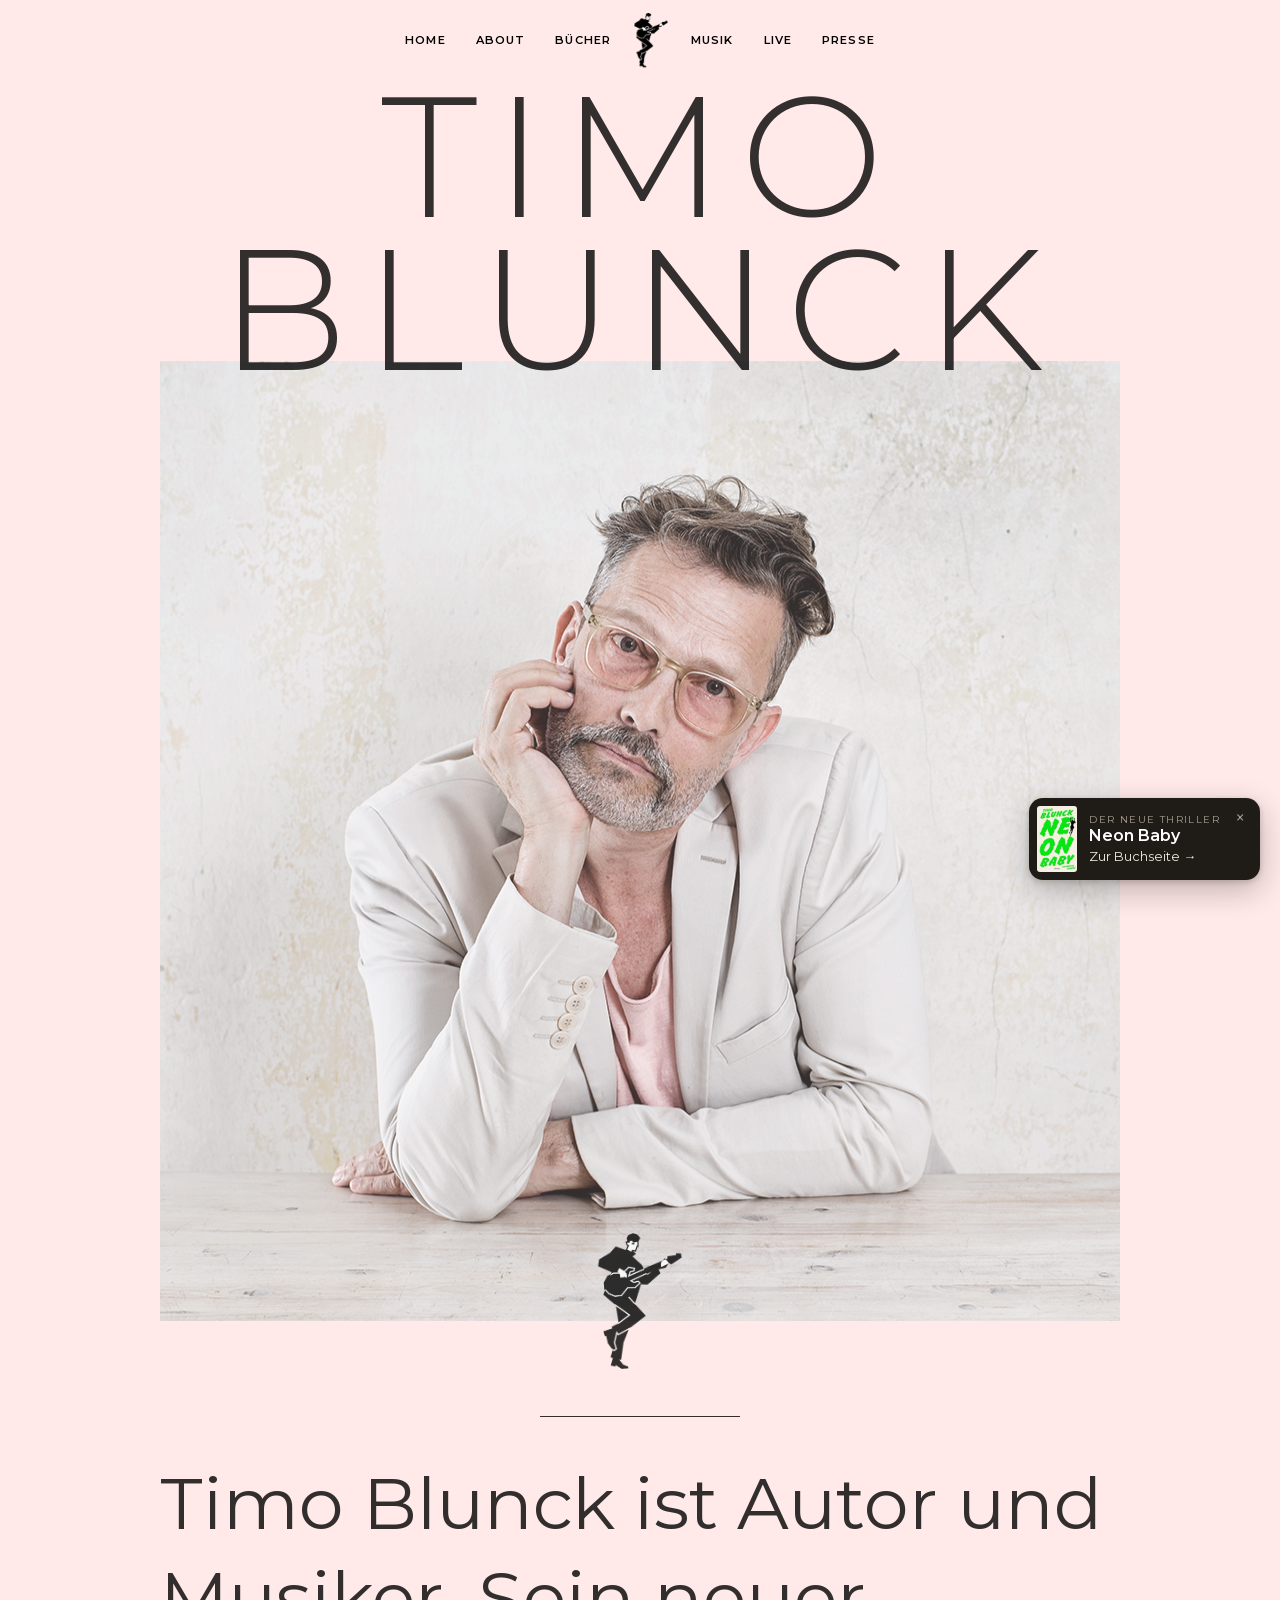
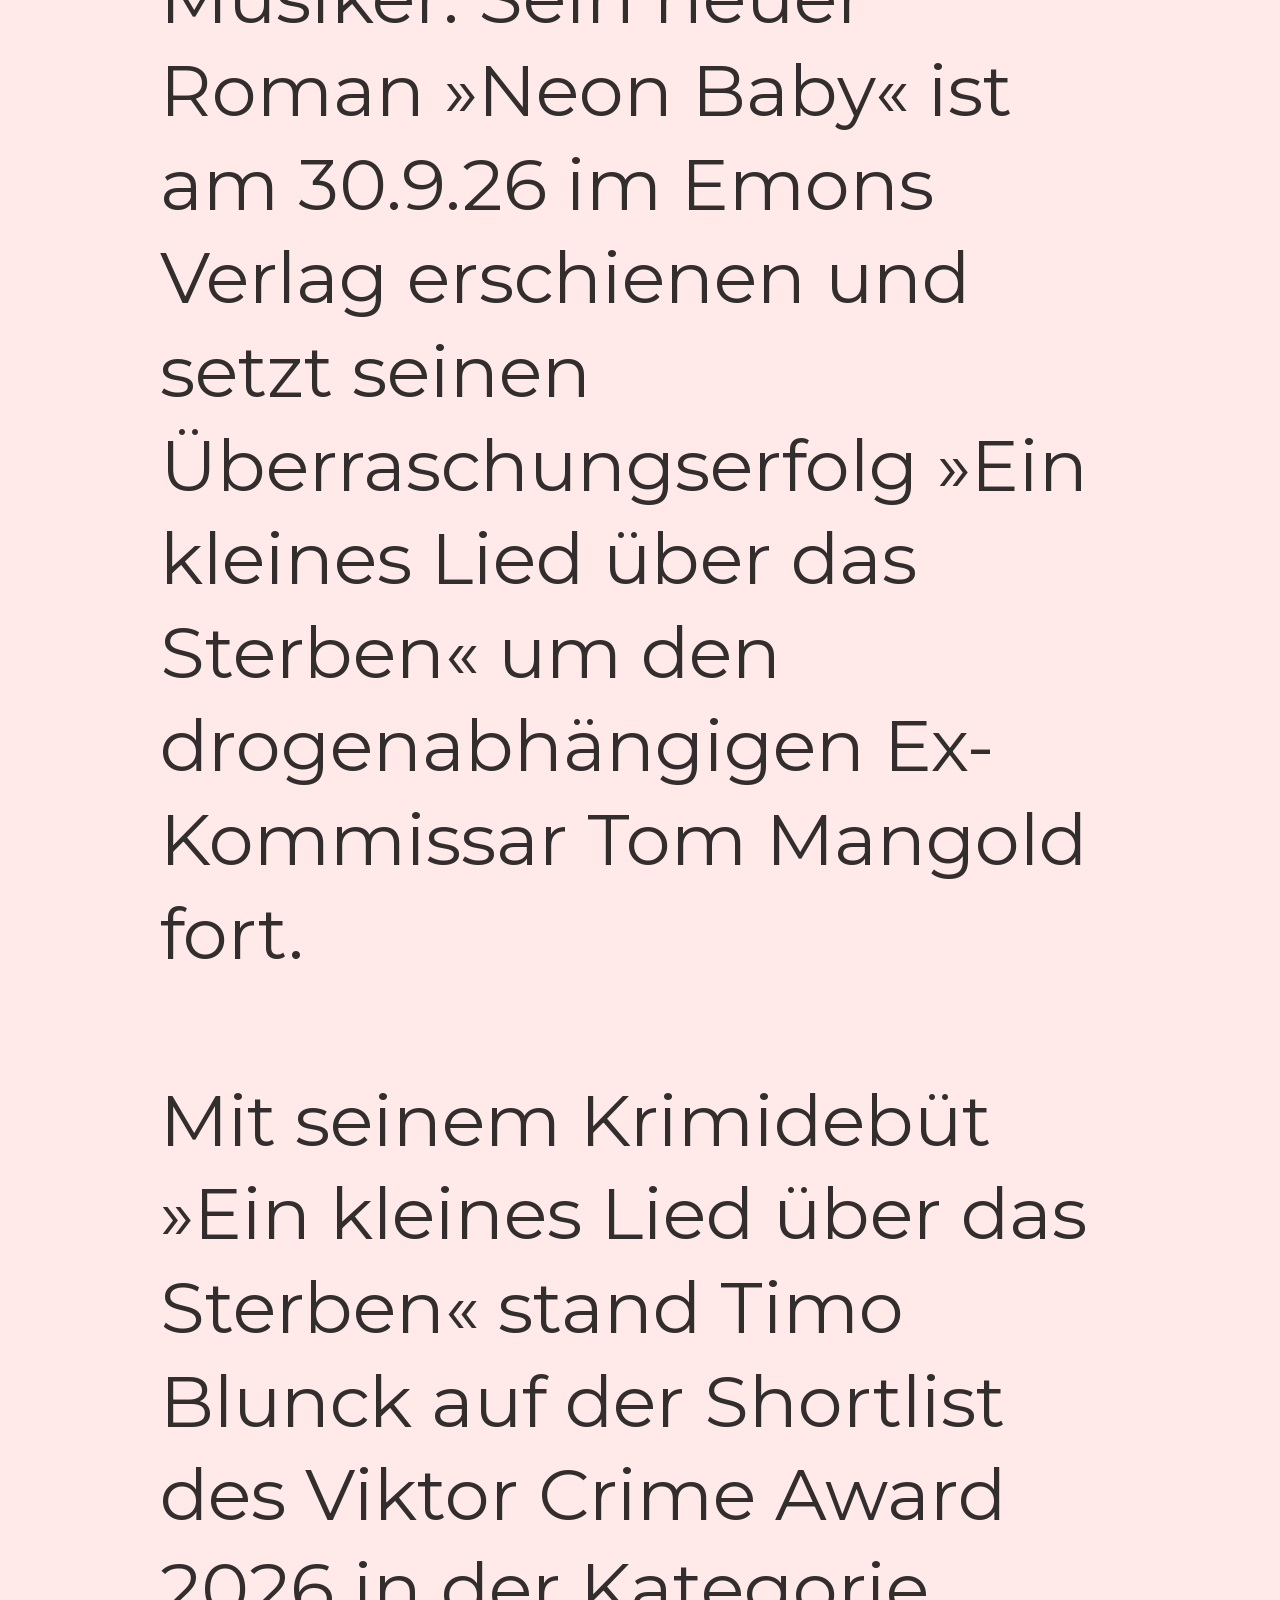
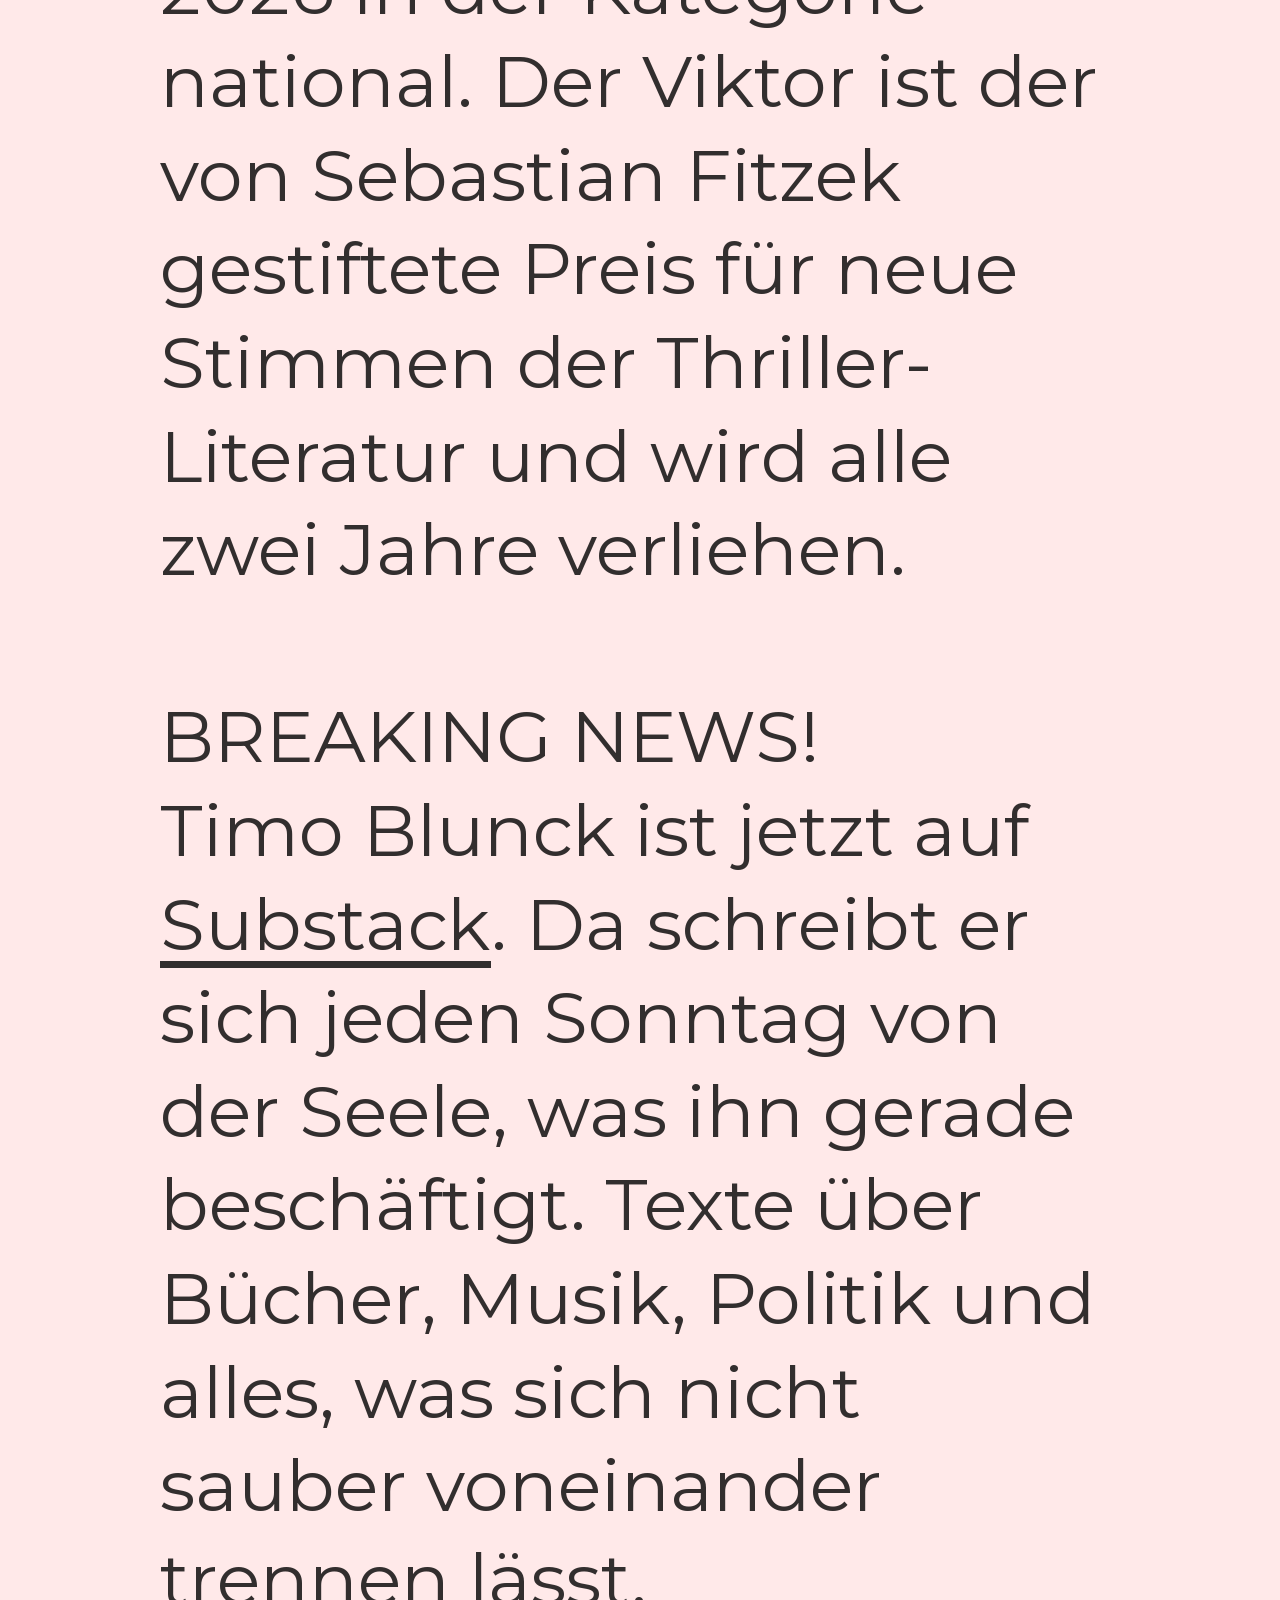
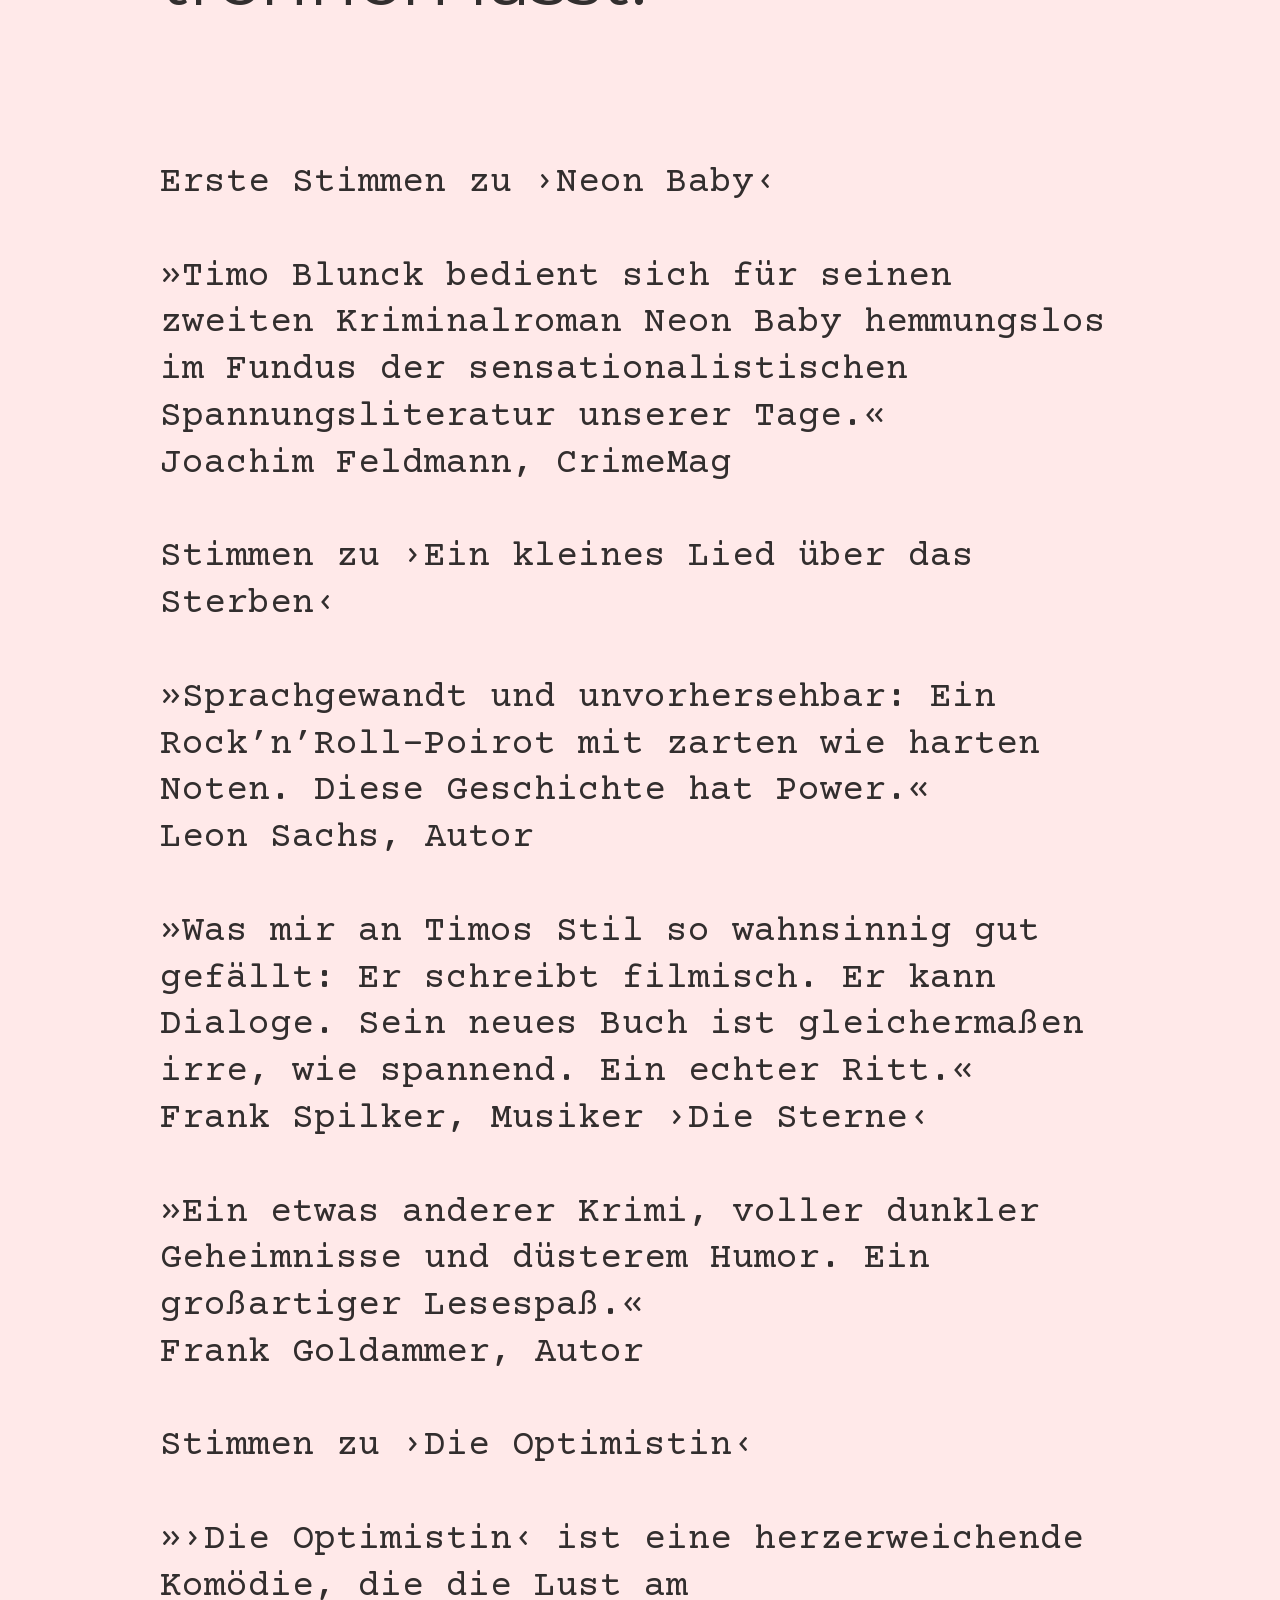
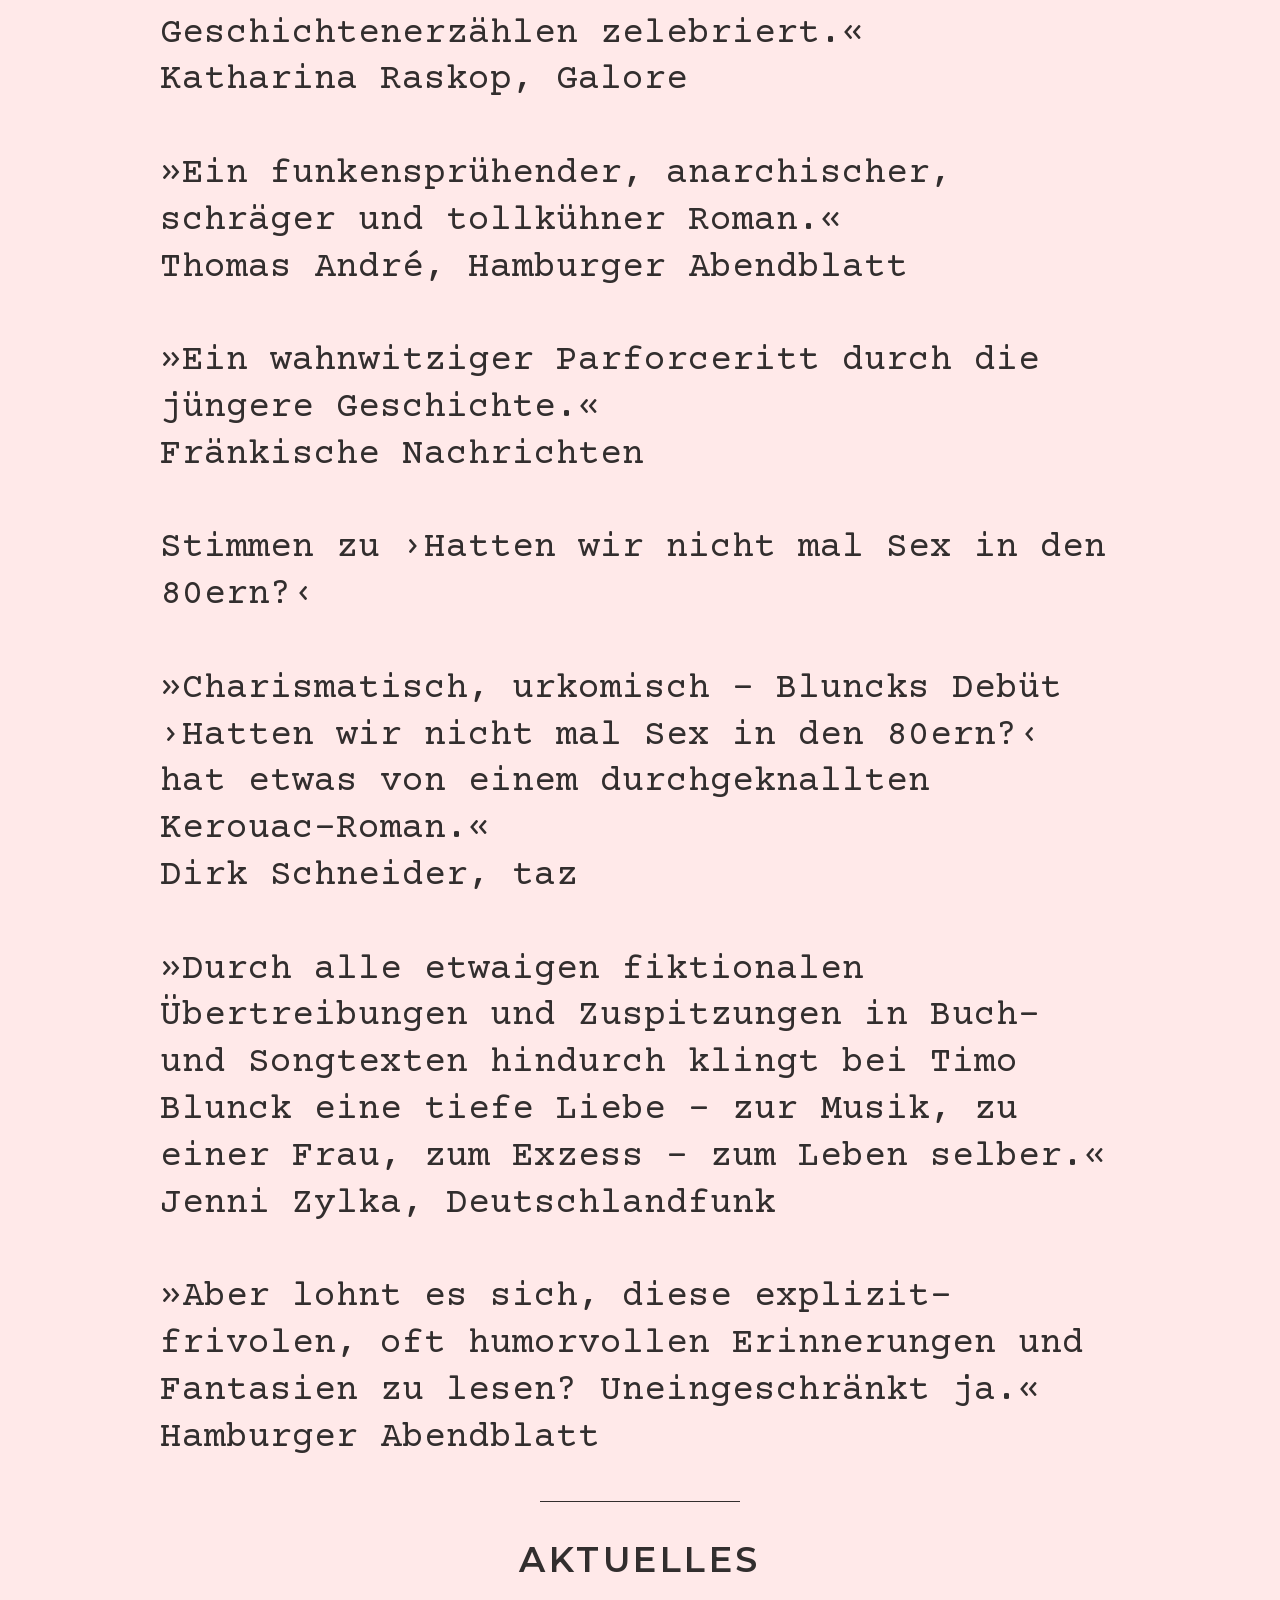
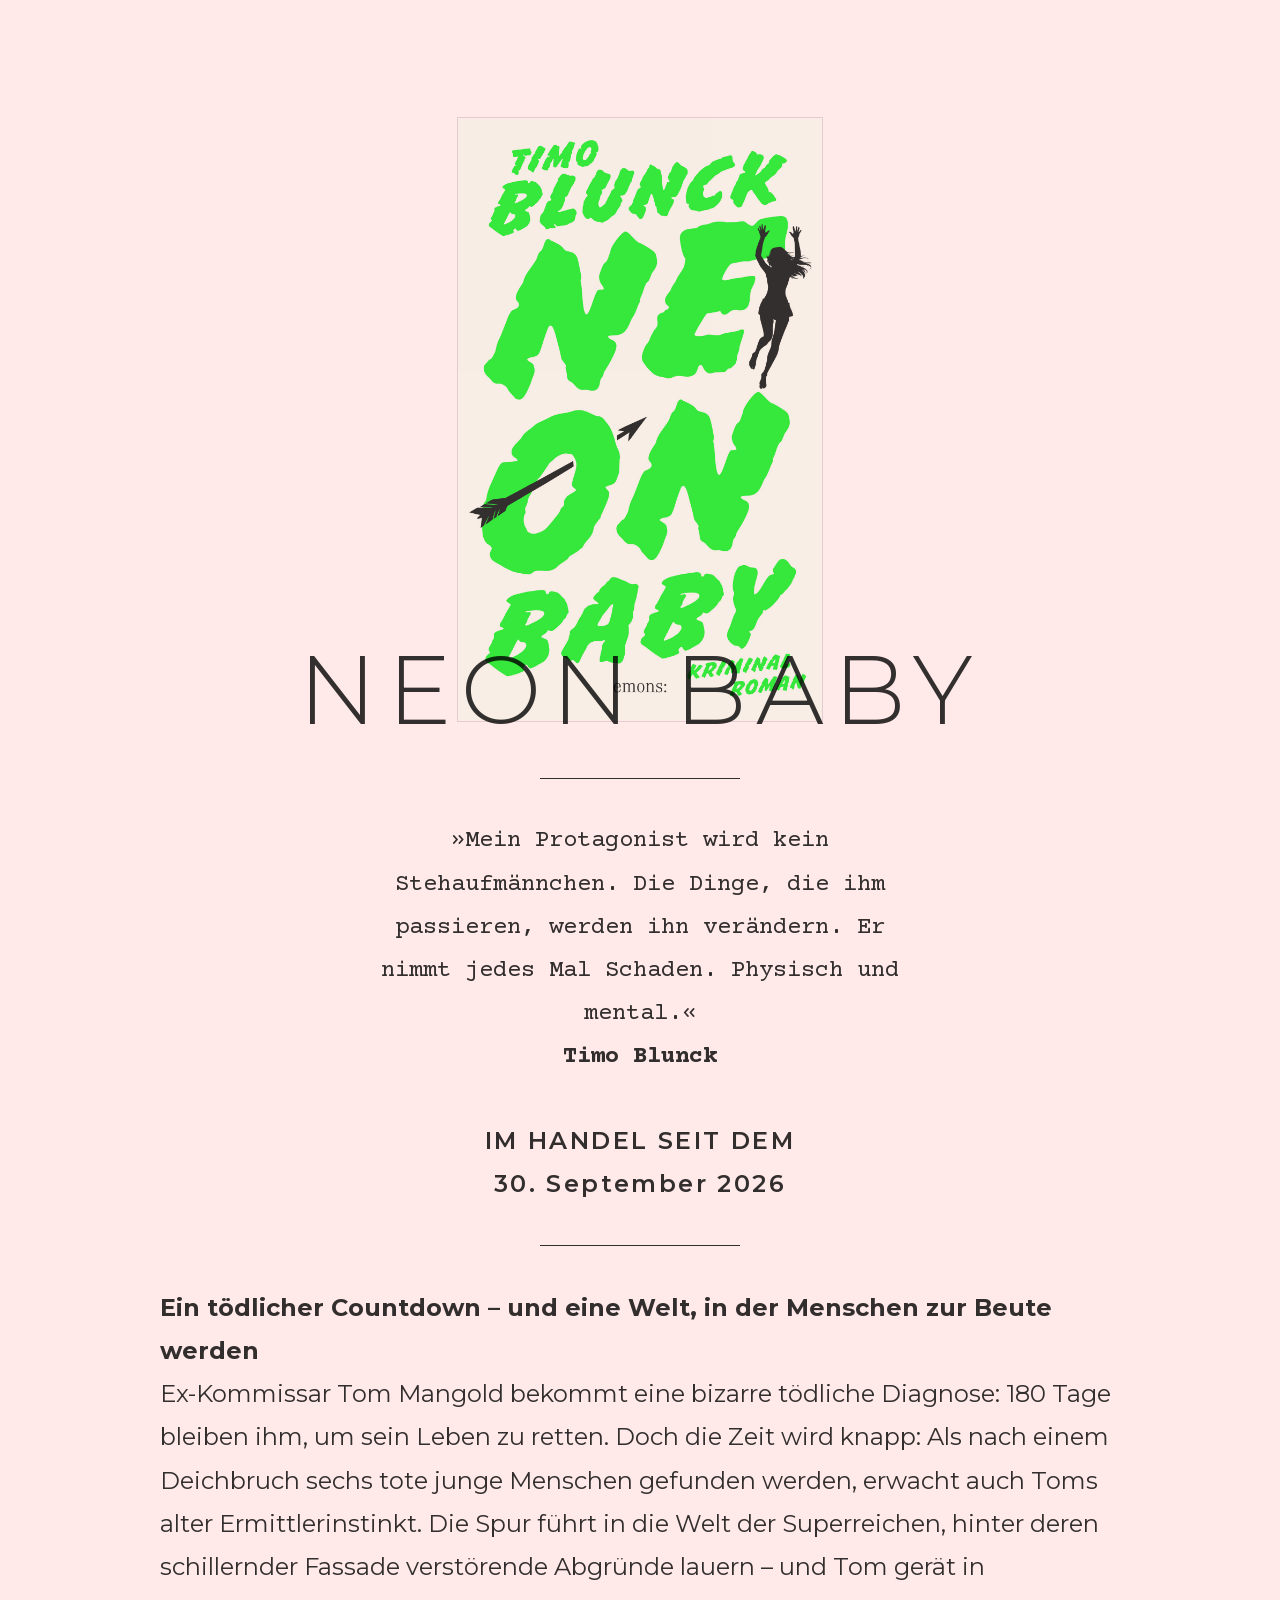
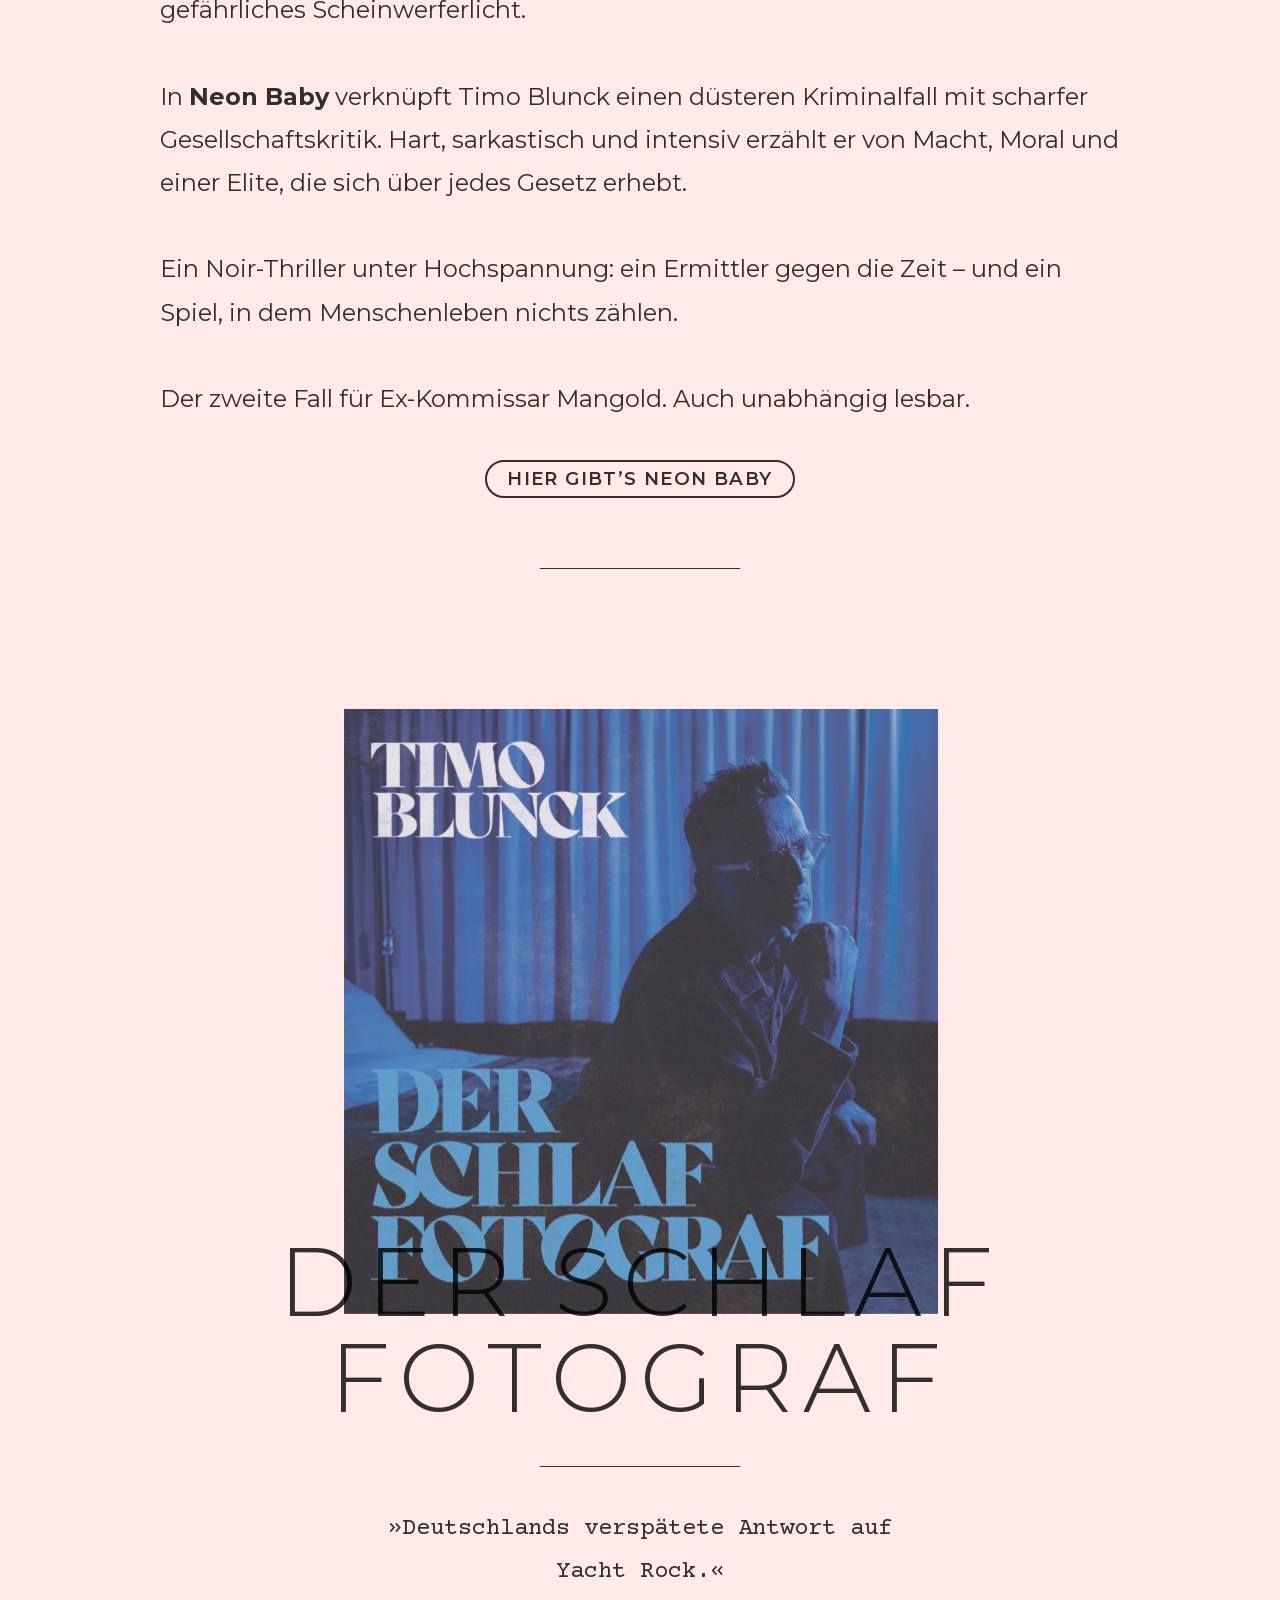
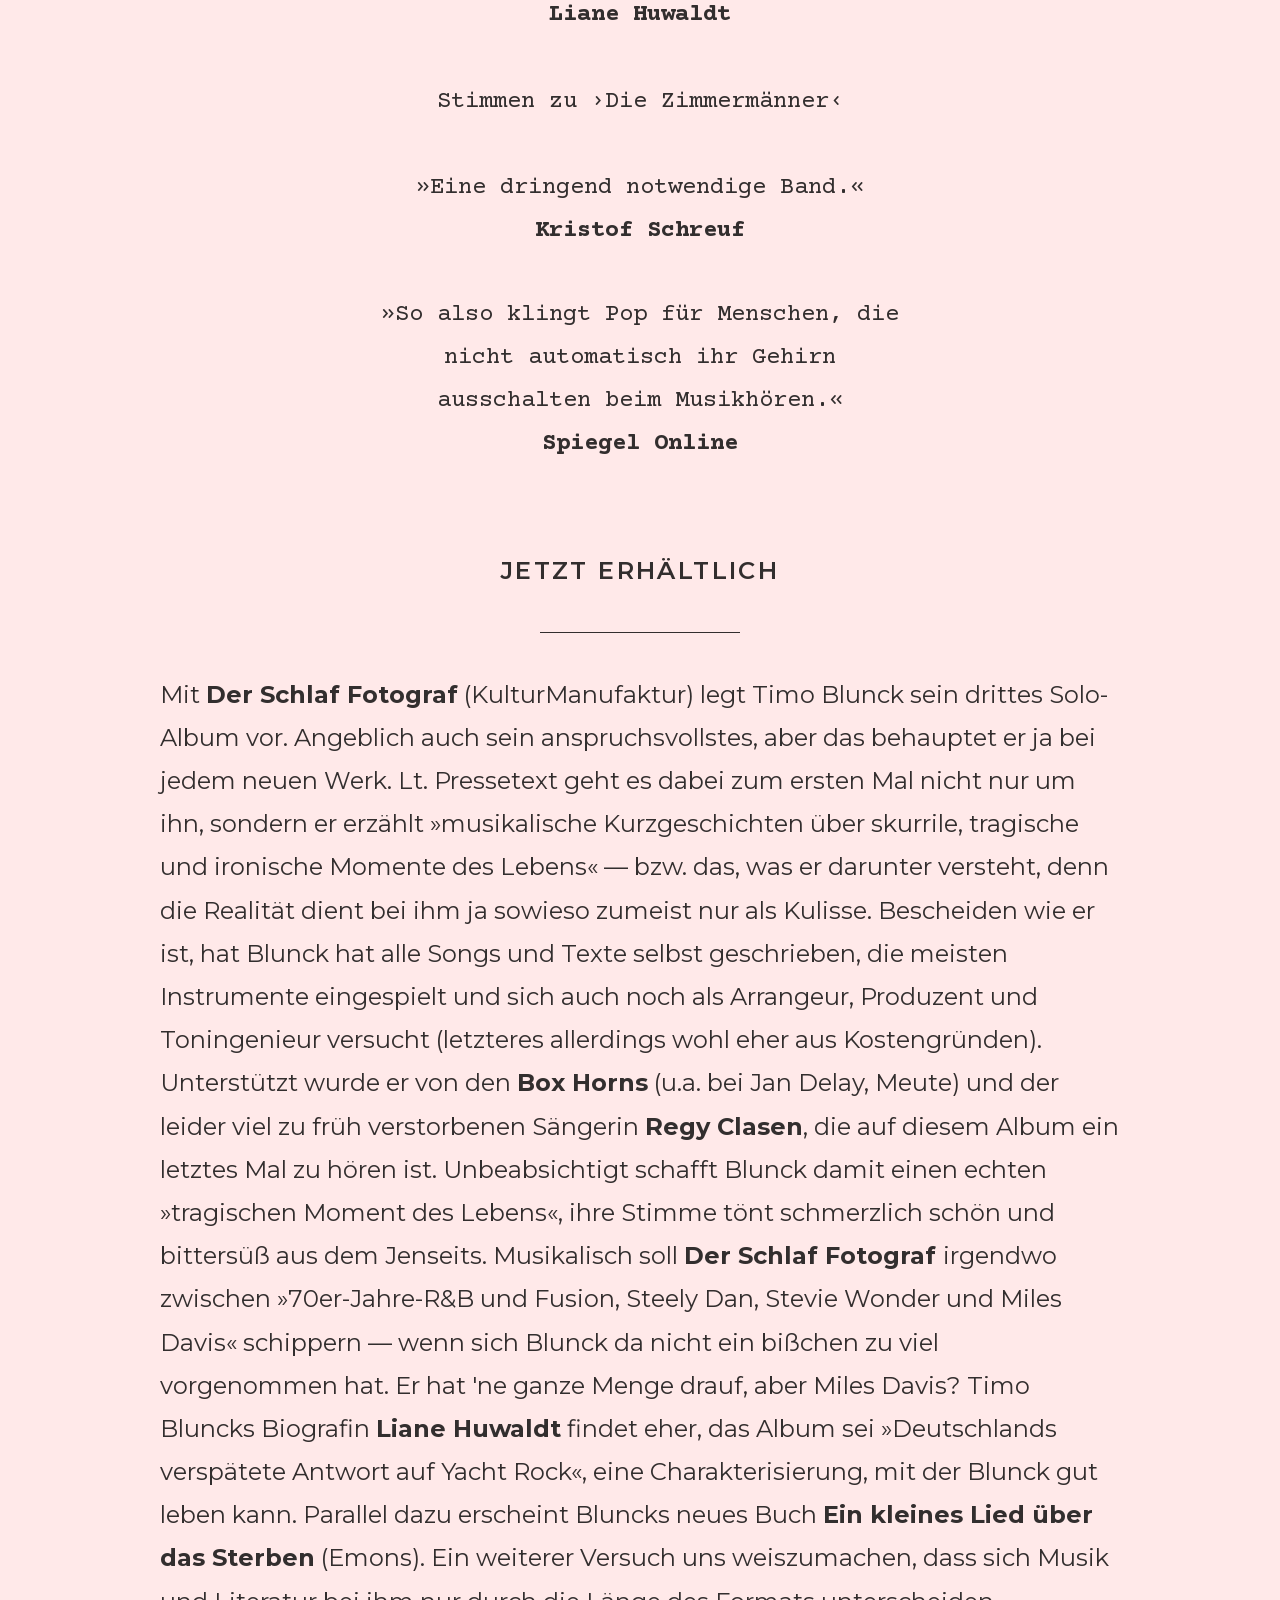
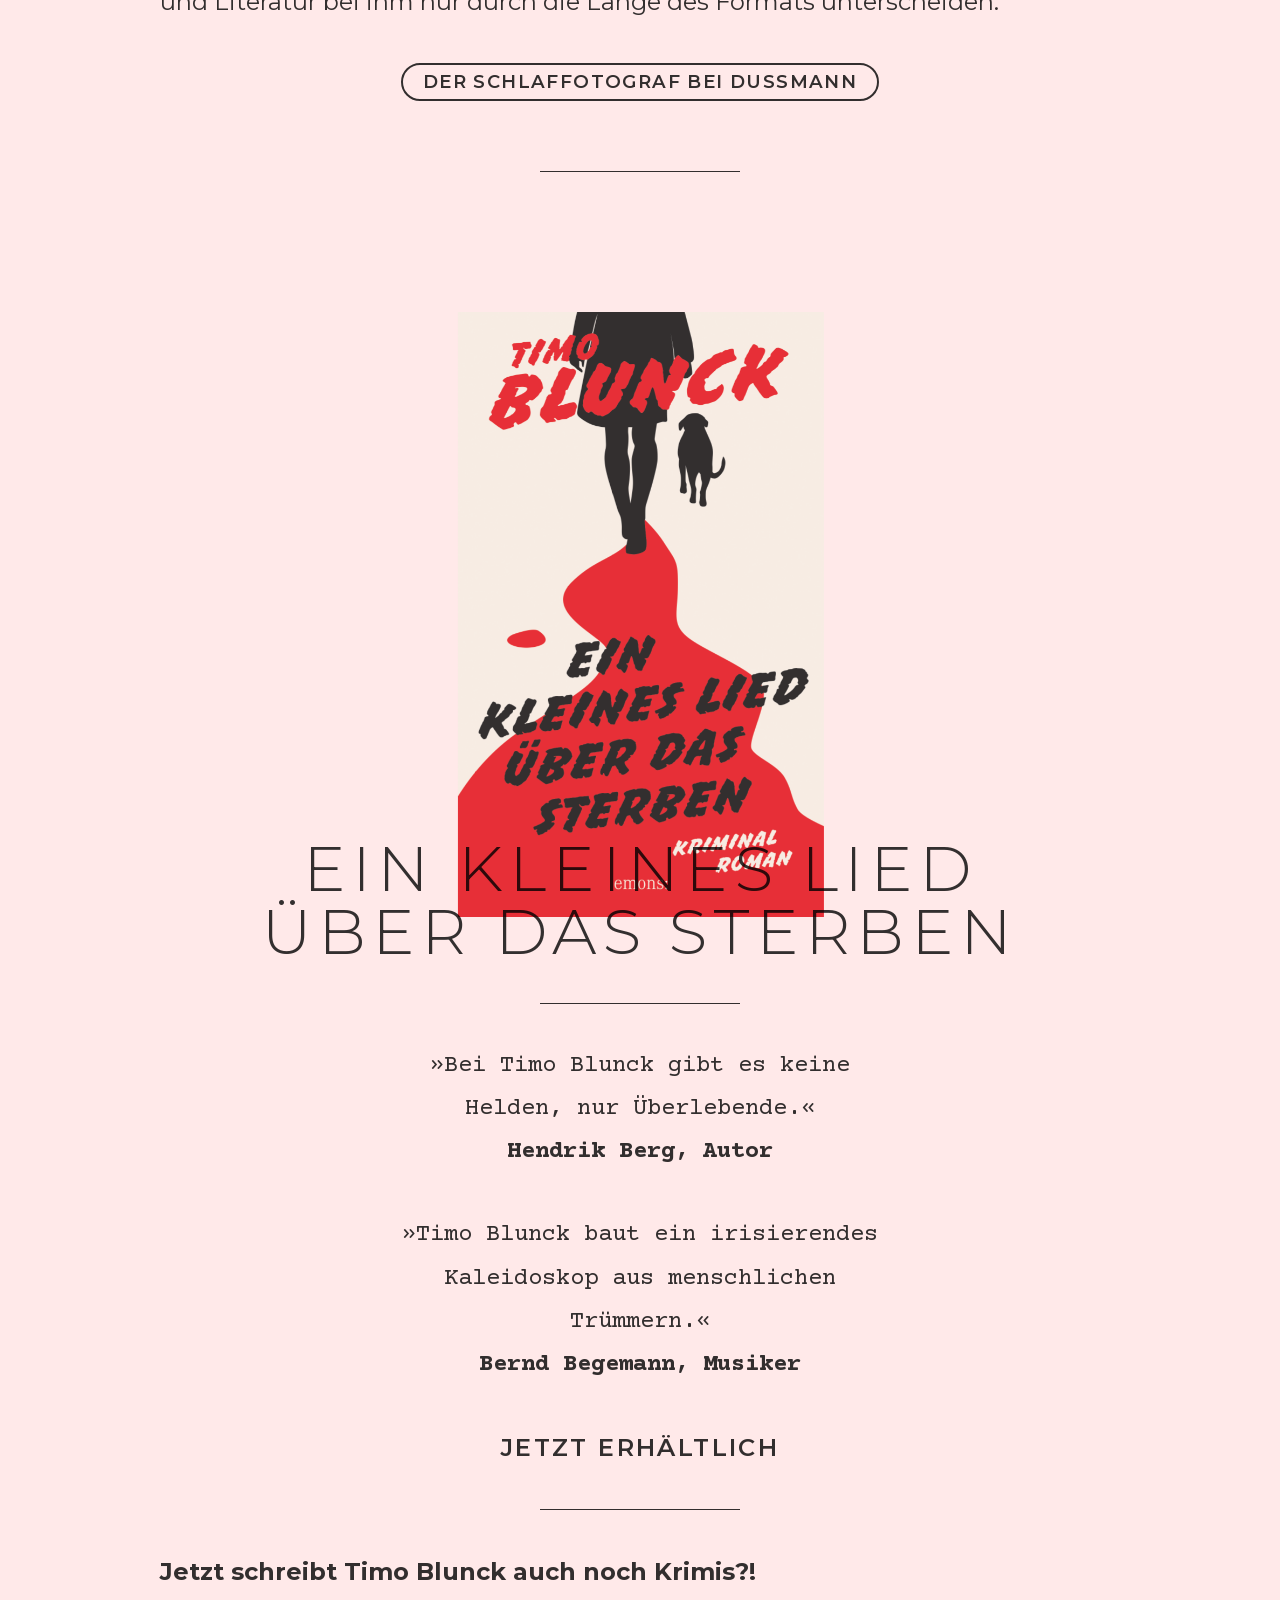
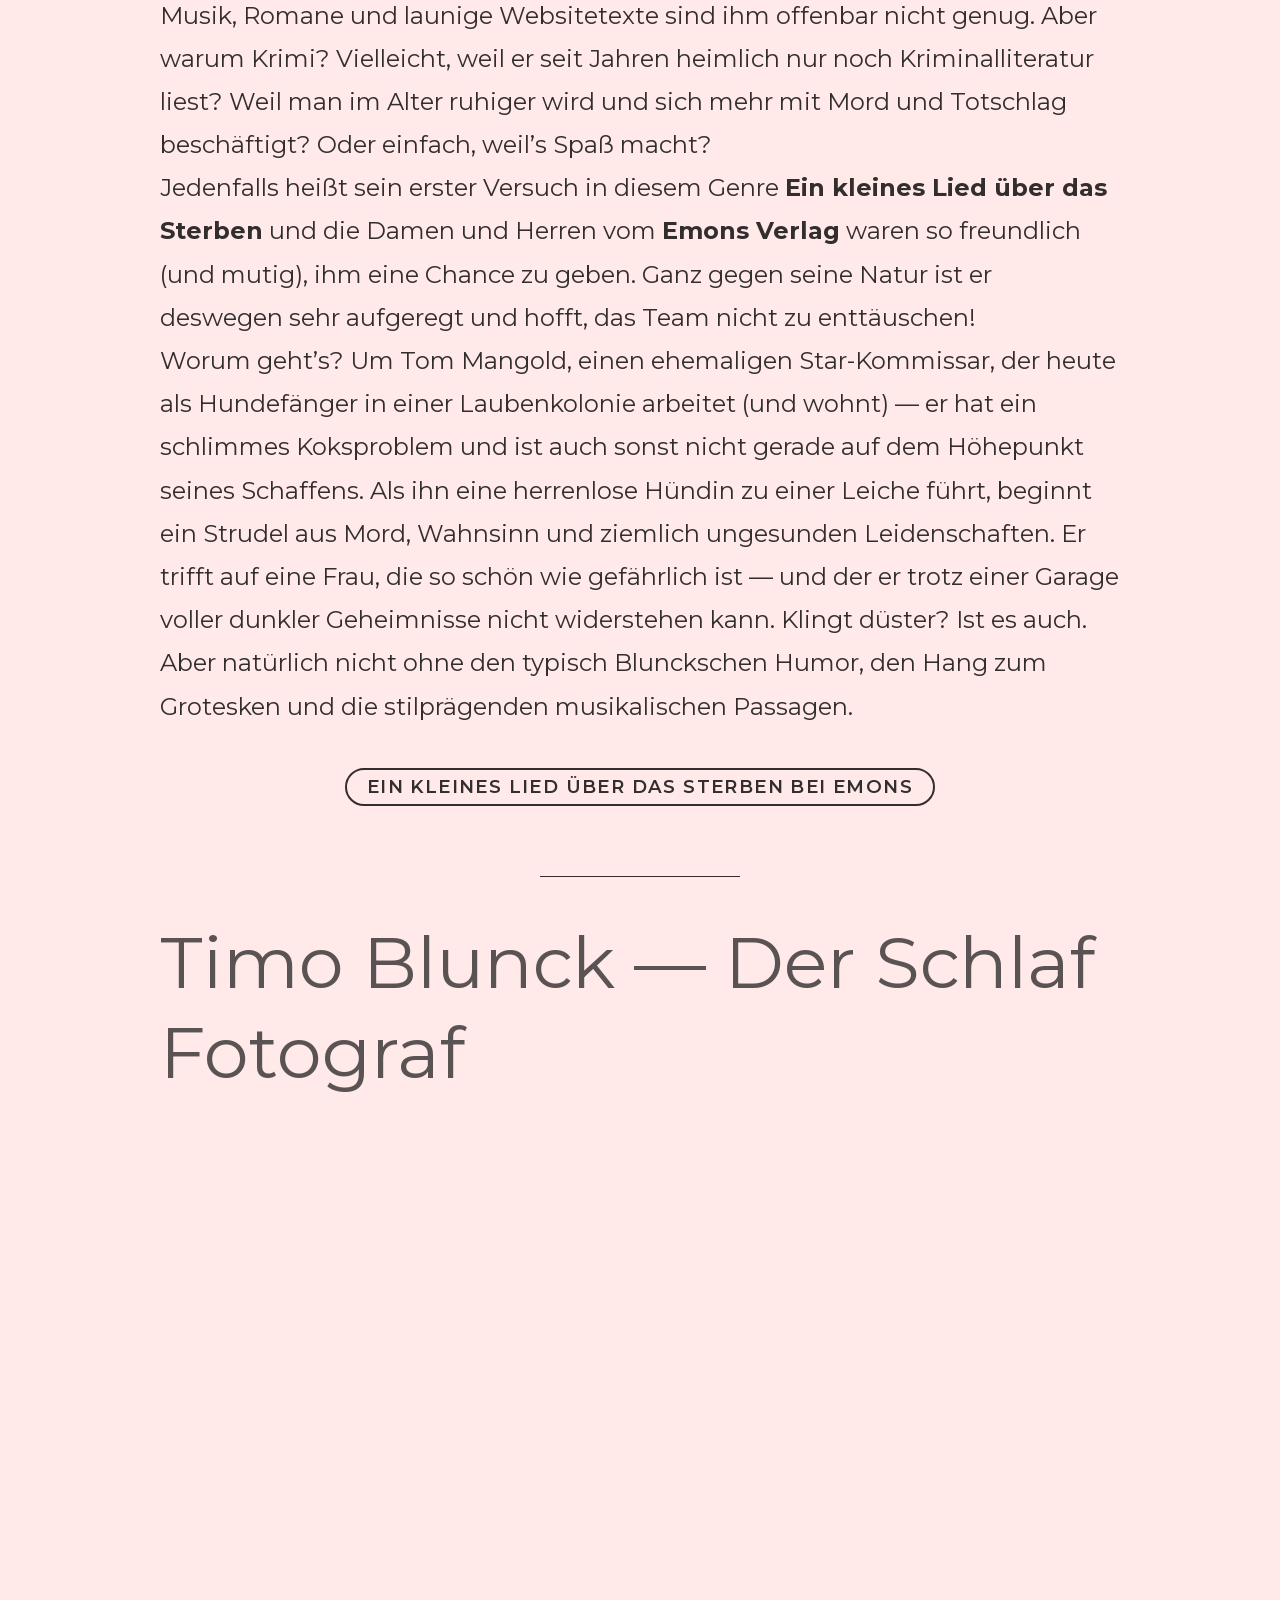
==== commit b73fc350: "Home and books pages: Neon Baby button links to landing page Co-Authored-By: Claude Opus 5.5 <norepl" ====
--- a/index.html
+++ b/index.html
@@ -1 +1 @@
-<!DOCTYPE html><!-- Last Published: Mon Jun 29 2026 08:34:49 GMT+0000 (Coordinated Universal Time) --><html data-wf-domain="timo-blunck-composer-musician-author.webflow.io" data-wf-page="5ed778ff9d85623740217971" data-wf-site="5ed778ff9d85623704217970" lang="de"><head><meta charset="utf-8"/><link href="https://cdn.prod.website-files.com" rel="preconnect"/><title>Timo Blunck — Autor &amp; Musiker</title><meta content="width=device-width, initial-scale=1" name="viewport"/><meta content="Timo Blunck — Autor &amp; Musiker" property="og:title"/><meta content="Timo Blunck — Autor &amp; Musiker" name="twitter:title"/><meta content="Timo Blunck – Autor und Musiker. Aktuell: der Kriminalroman »Ein kleines Lied über das Sterben« (Emons) und das Album »Der Schlaf Fotograf«." name="description"/><meta content="Timo Blunck – Autor und Musiker. Aktuell: der Kriminalroman »Ein kleines Lied über das Sterben« (Emons) und das Album »Der Schlaf Fotograf«." property="og:description"/><meta content="Timo Blunck – Autor und Musiker. Aktuell: der Kriminalroman »Ein kleines Lied über das Sterben« (Emons) und das Album »Der Schlaf Fotograf«." name="twitter:description"/><meta content="website" property="og:type"/><meta content="de_DE" property="og:locale"/><link href="assets/css/style.css" rel="stylesheet" type="text/css"/><link href="assets/css/fonts.css" rel="stylesheet" type="text/css"/><link href="assets/css/neonbaby-float.css" rel="stylesheet" type="text/css"/><script type="text/javascript">!function(o,c){var n=c.documentElement,t=" w-mod-";n.className+=t+"js",("ontouchstart"in o||o.DocumentTouch&&c instanceof DocumentTouch)&&(n.className+=t+"touch")}(window,document);</script><link href="assets/images/200830_TB_Site_Favicon.jpg" rel="shortcut icon" type="image/x-icon"/><link href="assets/images/200830_TB_Site_Webclip.jpg" rel="apple-touch-icon"/></head><body class="body"><div class="logo-mobile"></div><div class="nav-container"><div class="nav-menu-container"><div class="nav-menu-item"><a href="index.html" aria-current="page" class="link w--current">home</a></div><div class="nav-menu-item"><a href="about.html" class="link-2">About</a></div><div class="nav-menu-item"><a href="bucher.html" class="link-3">Bücher</a></div></div><div class="nav-logo-container"></div><div class="nav-menu-container"><div class="nav-menu-item"><a href="musik.html" class="link-4">Musik</a></div><div class="nav-menu-item"><a href="live.html" class="link-6">Live</a></div><div class="nav-menu-item"><a href="presse.html" class="link-7">Presse</a></div></div></div><div data-w-id="b31a462d-0a8c-d3a3-a7fd-5a0d79417252" class="scroll-indicator-container"><a href="#begin" class="scroll-indicator w-inline-block"><img src="assets/images/down-arrow@2000px.svg" loading="lazy" alt="" class="down-arrow"/></a></div><div class="landing-container"><div class="gif-container"></div><div class="landing-content-container"><div class="landing-title">Timo<br/>Blunck</div><div data-w-id="5d8c9c79-7ab2-3f8c-f5f7-42c588840ef0" class="landing-image-container"></div><div class="in-page-logo-container"></div><div class="divider"></div><div id="begin" class="large-text-block">Timo Blunck ist Autor und Musiker. Sein neuer Roman »Neon Baby« ist am 30.9.26 im Emons Verlag erschienen und setzt seinen Überraschungserfolg »Ein kleines Lied über das Sterben« um den drogenabhängigen Ex-Kommissar Tom Mangold fort. <br/>‍<br/>Mit seinem Krimidebüt »Ein kleines Lied über das Sterben« stand Timo Blunck auf der Shortlist des Viktor Crime Award 2026 in der Kategorie national. Der Viktor ist der von Sebastian Fitzek gestiftete Preis für neue Stimmen der Thriller-Literatur und wird alle zwei Jahre verliehen.<br/><br/>BREAKING NEWS!<br/>Timo Blunck ist jetzt auf <a href="https://substack.com/@timoblunck" target="_blank" style="color:inherit;text-decoration:underline;text-underline-offset:0.15em">Substack</a>. Da schreibt er sich jeden Sonntag von der Seele, was ihn gerade beschäftigt. Texte über Bücher, Musik, Politik und alles, was sich nicht sauber voneinander trennen lässt.<br/>‍</div><div class="spacer text"></div><div class="large-text-block courier">Erste Stimmen zu ›Neon Baby‹<br/>‍<br/>»Timo Blunck bedient sich für seinen zweiten Kriminalroman Neon Baby hemmungslos im Fundus der sensationalistischen Spannungsliteratur unserer Tage.«<br/>Joachim Feldmann, CrimeMag<br/><br/>Stimmen zu ›Ein kleines Lied über das Sterben‹<br/>‍<br/>»Sprachgewandt und unvorhersehbar: Ein Rock’n’Roll-Poirot mit zarten wie harten Noten. Diese Geschichte hat Power.«<br/>Leon Sachs, Autor<br/><br/>»Was mir an Timos Stil so wahnsinnig gut gefällt: Er schreibt filmisch. Er kann Dialoge. Sein neues Buch ist gleichermaßen irre, wie spannend. Ein echter Ritt.«<br/>Frank Spilker, Musiker ›Die Sterne‹<br/><br/>»Ein etwas anderer Krimi, voller dunkler Geheimnisse und düsterem Humor. Ein großartiger Lesespaß.« <br/>Frank Goldammer, Autor<br/><br/>Stimmen zu ›Die Optimistin‹<br/><br/>»›Die Optimistin‹ ist eine herzerweichende Komödie, die die Lust am Geschichtenerzählen zelebriert.«<br/>Katharina Raskop, Galore<br/>‍<br/>»Ein funkensprühender, anarchischer, schräger und tollkühner Roman.«<br/>Thomas André, Hamburger Abendblatt<br/>‍<br/>»Ein wahnwitziger Parforceritt durch die jüngere Geschichte.«<br/>Fränkische Nachrichten<br/><br/>Stimmen zu ›Hatten wir nicht mal Sex in den 80ern?‹<br/>‍<br/>»Charismatisch, urkomisch - Bluncks Debüt ›Hatten wir nicht mal Sex in den 80ern?‹ hat etwas von einem durchgeknallten Kerouac-Roman.«<br/>Dirk Schneider, taz<br/>‍<br/>»Durch alle etwaigen fiktionalen Übertreibungen und Zuspitzungen in Buch- und Songtexten hindurch klingt bei Timo Blunck eine tiefe Liebe – zur Musik, zu einer Frau, zum Exzess – zum Leben selber.«<br/>Jenni Zylka, Deutschlandfunk<br/>‍<br/>»Aber lohnt es sich, diese explizit-frivolen, oft humorvollen Erinnerungen und Fantasien zu lesen? Uneingeschränkt ja.«<br/>Hamburger Abendblatt<br/></div><div class="divider"></div><div class="landing-small-heading">AKTUELLES</div><div class="featured-item-container"><div data-w-id="509aa113-485b-462f-afde-14385f1e15fb" class="landing-recent-image-container neonbaby"></div><div class="landing-title-smaller">Neon Baby</div><div class="divider"></div><div class="regular-text-block courier">»Mein Protagonist wird kein Stehaufmännchen. Die Dinge, die ihm passieren, werden ihn verändern. Er nimmt jedes Mal Schaden. Physisch und mental.«<br/><strong>Timo Blunck</strong></div><div class="regular-text-block subtitle">IM HANDEL SEIT DEM<br/>30. September 2026</div><div class="divider small"></div><div class="regular-text-block music"><strong>Ein tödlicher Countdown – und eine Welt, in der Menschen zur Beute werden</strong><br/>Ex-Kommissar Tom Mangold bekommt eine bizarre tödliche Diagnose: 180 Tage bleiben ihm, um sein Leben zu retten. Doch die Zeit wird knapp: Als nach einem Deichbruch sechs tote junge Menschen gefunden werden, erwacht auch Toms alter Ermittlerinstinkt. Die Spur führt in die Welt der Superreichen, hinter deren schillernder Fassade verstörende Abgründe lauern – und Tom gerät in gefährliches Scheinwerferlicht.<br/><br/>In <strong>Neon Baby</strong> verknüpft Timo Blunck einen düsteren Kriminalfall mit scharfer Gesellschaftskritik. Hart, sarkastisch und intensiv erzählt er von Macht, Moral und einer Elite, die sich über jedes Gesetz erhebt.<br/><br/>Ein Noir-Thriller unter Hochspannung: ein Ermittler gegen die Zeit – und ein Spiel, in dem Menschenleben nichts zählen.<br/><br/>Der zweite Fall für Ex-Kommissar Mangold. Auch unabhängig lesbar.</div><a href="#" class="link-button w-inline-block"><div class="link-text">Bei Random House Kaufen</div></a><a href="https://emons-verlag.de/p/neon-baby-7878?number=87083" target="_blank" class="link-button pre-order w-inline-block"><div class="link-text">Neon Baby Bei Emons</div></a><a href="#" class="sub-button-container amazon main w-inline-block"><div class="sub-button-text">Bei Amazon Kaufen</div></a></div><div class="divider"></div><div class="featured-item-container"><div data-w-id="7d3f2557-8f02-b00d-8e60-7ef32ffa0683" class="landing-recent-image-container schlaffotograf"></div><div class="landing-title-smaller">Der Schlaf Fotograf</div><div class="divider"></div><div class="regular-text-block courier">»Deutschlands verspätete Antwort auf Yacht Rock.«<strong><br/>Liane Huwaldt<br/>‍<br/>‍</strong>Stimmen zu ›Die Zimmermänner‹<br/>‍<br/>»Eine dringend notwendige Band.«<br/><strong>Kristof Schreuf</strong></div><div class="regular-text-block courier">»So also klingt Pop für Menschen, die nicht automatisch ihr Gehirn ausschalten beim Musikhören.«<br/><strong>Spiegel Online<br/><br/></strong></div><div class="regular-text-block subtitle">JETZT ERHÄLTLICH</div><div class="divider small"></div><div class="regular-text-block music">Mit <strong>Der Schlaf Fotograf</strong> (KulturManufaktur) legt Timo Blunck sein drittes Solo-Album vor. Angeblich auch sein anspruchsvollstes, aber das behauptet er ja bei jedem neuen Werk. Lt. Pressetext geht es dabei zum ersten Mal nicht nur um ihn, sondern er erzählt »musikalische Kurzgeschichten über skurrile, tragische und ironische Momente des Lebens« — bzw. das, was er darunter versteht, denn die Realität dient bei ihm ja sowieso zumeist nur als Kulisse. Bescheiden wie er ist, hat Blunck hat alle Songs und Texte selbst geschrieben, die meisten Instrumente eingespielt und sich auch noch als Arrangeur, Produzent und Toningenieur versucht (letzteres allerdings wohl eher aus Kostengründen). Unterstützt wurde er von den <strong>Box Horns</strong> (u.a. bei Jan Delay, Meute) und der leider viel zu früh verstorbenen Sängerin <strong>Regy Clasen</strong>, die auf diesem Album ein letztes Mal zu hören ist. Unbeabsichtigt schafft Blunck damit einen echten »tragischen Moment des Lebens«, ihre Stimme tönt schmerzlich schön und bittersüß aus dem Jenseits. Musikalisch soll <strong>Der Schlaf Fotograf </strong>irgendwo zwischen »70er-Jahre-R&amp;B und Fusion, Steely Dan, Stevie Wonder und Miles Davis« schippern — wenn sich Blunck da nicht ein bißchen zu viel vorgenommen hat. Er hat &#x27;ne ganze Menge drauf, aber Miles Davis? Timo Bluncks Biografin <strong>Liane Huwaldt</strong> findet eher, das Album sei »Deutschlands verspätete Antwort auf Yacht Rock«, eine Charakterisierung, mit der Blunck gut leben kann. Parallel dazu erscheint Bluncks neues Buch <strong>Ein kleines Lied über das Sterben</strong> (Emons). Ein weiterer Versuch uns weiszumachen, dass sich Musik und Literatur bei ihm nur durch die Länge des Formats unterscheiden. </div><a href="#" class="link-button w-inline-block"><div class="link-text">Bei Random House Kaufen</div></a><a href="https://www.kulturkaufhaus.de/de/detail/ISBN-4252019320273/Blunck-Timo/Der-Schlaf-Fotograf-black-vinyl-limitiert" target="_blank" class="link-button pre-order w-inline-block"><div class="link-text">Der Schlaffotograf Bei Dussmann</div></a><a href="#" class="sub-button-container amazon main w-inline-block"><div class="sub-button-text">Bei Amazon Kaufen</div></a></div><div class="divider"></div><div class="featured-item-container"><div data-w-id="d784623d-8ccc-60d2-1266-a12a0d05781c" class="landing-recent-image-container ekluds"></div><div class="landing-title-smaller ekluds">Ein kleines Lied <br/>über das Sterben</div><div class="divider"></div><div class="regular-text-block courier">»Bei Timo Blunck gibt es keine Helden, nur Überlebende.«<br/><strong>Hendrik Berg, Autor</strong></div><div class="regular-text-block courier">»Timo Blunck baut ein irisierendes Kaleidoskop aus menschlichen Trümmern.«<br/><strong>Bernd Begemann, Musiker</strong></div><div class="regular-text-block subtitle">JETZT ERHÄLTLICH</div><div class="divider small"></div><div class="regular-text-block music"><strong>Jetzt schreibt Timo Blunck auch noch Krimis?!</strong><br/>Musik, Romane und launige Websitetexte sind ihm offenbar nicht genug. Aber warum Krimi? Vielleicht, weil er seit Jahren heimlich nur noch Kriminalliteratur liest? Weil man im Alter ruhiger wird und sich mehr mit Mord und Totschlag beschäftigt? Oder einfach, weil’s Spaß macht?<br/>Jedenfalls heißt sein erster Versuch in diesem Genre <strong>Ein kleines Lied über das Sterben</strong> und die Damen und Herren vom <strong>Emons Verlag</strong> waren so freundlich (und mutig), ihm eine Chance zu geben. Ganz gegen seine Natur ist er deswegen sehr aufgeregt und hofft, das Team nicht zu enttäuschen!<br/>Worum geht’s? Um Tom Mangold, einen ehemaligen Star-Kommissar, der heute als Hundefänger in einer Laubenkolonie arbeitet (und wohnt) — er hat ein schlimmes Koksproblem und ist auch sonst nicht gerade auf dem Höhepunkt seines Schaffens. Als ihn eine herrenlose Hündin zu einer Leiche führt, beginnt ein Strudel aus Mord, Wahnsinn und ziemlich ungesunden Leidenschaften. Er trifft auf eine Frau, die so schön wie gefährlich ist — und der er trotz einer Garage voller dunkler Geheimnisse nicht widerstehen kann. Klingt düster? Ist es auch. Aber natürlich nicht ohne den typisch Blunckschen Humor, den Hang zum Grotesken und die stilprägenden musikalischen Passagen.</div><a href="#" class="link-button w-inline-block"><div class="link-text">Bei Random House Kaufen</div></a><a href="https://emons-verlag.de/p/ein-kleines-lied-ueber-das-sterben-7566?utm_source=chatgpt.com" target="_blank" class="link-button pre-order w-inline-block"><div class="link-text">Ein Kleines Lied über das sterben bei Emons</div></a><a href="#" class="sub-button-container amazon main w-inline-block"><div class="sub-button-text">Bei Amazon Kaufen</div></a></div><div class="divider"></div><div class="recent-other-container"><div class="other-recent-item-container"><div class="other-recent-item-image"></div><div class="other-recent-title">Timo Blunck —Hatten Wir Nicht Mal Sex In Den 80ern? (Deluxe)</div><div class="divider recent"></div><div class="other-recent-text">Das macht Timo Blunck nie wieder: Die alte Hutschachtel mit dem Leopardenmuster rauskramen und all diese Familienfotos für eine Sonder-Edition seines 2. Solo-Albums zur Verfügung zu stellen. Designt von seinem Sohn Nicolas Blunck, enthält dieser Klappcover-Longplayer (oranges Vinyl!) ein 16-seitiges Booklet und den gleichnamigen Roman als Hörbuch, vom Autor gelesen.</div><a href="https://shop.tapeterecords.com/timo-blunck-hatten-wir-nicht-mal-sex-in-den-80ern.html" target="_blank" class="link-button sub hwnmsida w-inline-block"><div class="link-text hwnmsida">Bei Tapete Kaufen</div></a><a href="https://open.spotify.com/album/4roMNv44DYg9tLTwdKMYSu?si=DfhK68FXRlOEBd46TnkTlw" target="_blank" class="sub-button-container spotify hwnmsida w-inline-block"><div class="sub-button-text">Bei Spotify Hören</div></a></div><div class="other-recent-item-container"><div class="other-recent-item-image _2"></div><div class="other-recent-title">Die Zimmermänner — Ein Hund Namens Arbeit</div><div class="divider recent"></div><div class="other-recent-text _2">Wenn&#x27;s nach Timo Blunck ginge, würden die Zimmermänner jedes Jahr ein Album rausbringen. Zum Glück ist sein bester Freund und Co-Songschreiber Detlef Diederichsen etwas zurückhaltender, und so erscheint im Durchschnitt nur alle 10 Jahre eine neue Platte des Hamburger Duos. 2014 war das »Ein Hund namens Arbeit«, featuring die Hits »Die große Sporadische« und ja, »Timo Blunck«.</div><a href="https://shop.tapeterecords.com/die-zimmermanner-ein-hund-namens-arbeit.html" target="_blank" class="link-button sub ehna w-inline-block"><div class="link-text">Bei Tapete Kaufen</div></a><a href="https://www.amazon.de/Ein-Hund-Namens-Arbeit-Zimmermänner/dp/B00L4OL7LW/ref=sr_1_3?dchild=1&amp;keywords=die+zimmermänner&amp;qid=1598804372&amp;sr=8-3" target="_blank" class="sub-button-container amazon ehna w-inline-block"><div class="sub-button-text">Bei Amazon Kaufen</div></a><a href="https://open.spotify.com/album/6DmNRxMyA5gZCs16uQv5NZ?si=c92YtUcaS3Sv-HhvOJvZ0g" target="_blank" class="sub-button-container spotify ehna w-inline-block"><div class="sub-button-text">Bei Spotify Hören</div></a></div><div class="other-recent-item-container"><div class="other-recent-item-image _3"></div><div class="other-recent-title">Palais Schaumburg — Palais Schaumburg</div><div class="divider recent"></div><div class="other-recent-text _3">Das waren Zeiten! Holger Hiller schrieb noch Texte am Fließband und Ralf Hertwig hatte den schönsten Lockenschopf Meiendorfs. Auf der Bühne fiel Timo Blunck eher durch das Verteilen von blutigen Nasen als durch seine Bassläufe auf und Thomas Fehlmann erfand die einhändige Trompetenhocke. Menschlich kamen die 4 nicht so klar, aber sie schafften es trotzdem, sich einen Sommer lang zusammenzuraufen und diesen »Meilenstein der deutschen Musikgeschichte«  aufzunehmen. Produziert von David Cunningham (Flying Lizzards).</div><a href="https://shop.tapeterecords.com/palais-schaumburg-palais-schaumburg.html" target="_blank" class="link-button sub ps w-inline-block"><div class="link-text">Bei Tapete Kaufen</div></a><a href="https://www.amazon.de/Palais-Schaumburg-Deluxe/dp/B008L1GZOA/ref=sr_1_1?dchild=1&amp;keywords=palais+schaumburg&amp;qid=1598804397&amp;sr=8-1" target="_blank" class="sub-button-container amazon ps w-inline-block"><div class="sub-button-text">Bei Amazon Kaufen</div></a><a href="https://open.spotify.com/album/2YSjwpK7dqw8SA1MiguOE2?si=cM2WaUddSdmMG7TbbZWUTg" target="_blank" class="sub-button-container spotify ps w-inline-block"><div class="sub-button-text">Bei Spotify Hören</div></a></div></div><div class="video-text-container"><div class="large-text-block about">Timo Blunck — Der Schlaf Fotograf</div><div class="video-container"><div style="padding-top:72.97872340425532%" class="w-video w-embed"><iframe class="embedly-embed" src="//cdn.embedly.com/widgets/media.html?src=https%3A%2F%2Fplayer.vimeo.com%2Fvideo%2F1091228785%3Fapp_id%3D122963&dntp=1&display_name=Vimeo&url=https%3A%2F%2Fplayer.vimeo.com%2Fvideo%2F1091228785&image=https%3A%2F%2Fi.vimeocdn.com%2Fvideo%2F2024007877-9c696f1280071d85a18ee719631524faae54035474f700dec705deb0a267ba15-d_1280%3Fregion%3Dus&type=text%2Fhtml&schema=vimeo" width="940" height="686" scrolling="no" allowfullscreen title="Timo Blunck Der Schlaf Fotgraf Buch Version"></iframe></div></div><div class="regular-text-block music">Keiner liest mehr, keiner hört Musik. Mittlerweile nagen auch Netflix &amp; Co. am harten Knochen der ständig schrumpfenden Aufmerksamkeitsspanne des deutschen Publikums. Eigentlich wird nur noch durch die diversen Social Media Feeds gescrollt - allein dieser Satz - auch Blunck ist voll am struggeln, totally lost, wenn es darum geht, mehr als fünf Worte ohne Denglisch aneinander zu reihen. Aber wie es seine Art ist, verweigert er sich nicht, umarmt die Changing Times und kommt euch deshalb mit ein paar nicen Visualizern für seine neuen Releases. Oben steht das Combination-Video für sein neues Buch <strong>Ein kleines Lied über das Sterben</strong> und Album <strong>Der Schlaf Fotograf</strong>. Ist natürlich viel zu lang, die durchschnittlicher Verweildauer bei seinen Posts beträgt 12 Sekunden. Außerdem geht Landscape natürlich schon mal gar nicht. Alles WIP, Blunck ist ein Quick Learner, das macht er unten schon viel besser.<br/></div></div><div class="divider"></div><div class="video-text-container"><div class="large-text-block about">Ein kleines Lied über das Sterben — Video Blurb</div><div class="video-container vertical"><div style="padding-top:177.76595744680853%" class="w-video w-embed"><iframe class="embedly-embed" src="//cdn.embedly.com/widgets/media.html?src=https%3A%2F%2Fplayer.vimeo.com%2Fvideo%2F1091239066%3Fapp_id%3D122963&dntp=1&display_name=Vimeo&url=https%3A%2F%2Fvimeo.com%2F1091239066%3Fshare%3Dcopy&image=https%3A%2F%2Fi.vimeocdn.com%2Fvideo%2F2024019531-d501132be1d6ed7b1cd1147abc12722f6b58750393d354320f17b34276013478-d_640%3Fregion%3Dus&type=text%2Fhtml&schema=vimeo" width="940" height="1671" scrolling="no" allowfullscreen title="250505_EKLÜDS_Grotesk_Rework_Jetzt_Local_ver1"></iframe></div></div><div class="regular-text-block music">Was haben der Hamburger Flughafen <strong>Helmut Schmidt</strong>, das <strong>Ohmoor, </strong>der Minigolf-Platz am<strong> Burgunderweg</strong> und das Anglerparadies <strong>Rahweg-Teich </strong>gemeinsam? Genau, sie alle bieten den mystischen Background für Timo Bluncks neuen Roman (sein erster Krimi!). Ob es da wirklich so aussieht, erfahren nur die Literatur-Touristen, die neuerdings in Scharen nach Niendorf kommen, um den bislang völlig unterschätzten nordwestlichsten Stadtteil der Hansestadt und Schauplatz von <strong>Ein kleines Lied über das Sterben</strong> zu erleben.<br/></div></div><div class="divider"></div><div class="landing-small-heading">Social Media</div><div class="large-text-block">Timo Blunck verbringt laut seines iPhones jeden Tag mindestens zwei Stunden auf Social Media. Damit sich diese Zeitverschwendung wenigstens ein bisschen lohnt, könntest du ja mal bei seinen Kanälen vorbeischauen. Da gibt&#x27;s mehr oder weniger geistreiche Kommentare, flotte Fotos und schicke Videos, dazu aktuelle Termine und Pressestimmen. Wenn du dich so richtig langweilst, drück auf ›Folgen‹, sein knittriges Ego kann den Boost gut gebrauchen.<br/><br/>Neuerdings veröffentlicht er auf Substack eine Art Kolumne, in der er sich ausnahmsweise mal nicht nur mit sich selbst, sondern auch mit Politik, Gesellschaft und Kultur beschäftigt. Da hat er eine ganze Menge zu sagen. Findet er. Wer möchte, kann sich auch direkt zu seinem Newsletter anmelden.</div><div class="spacer text"></div><a href="mailto:newsletter@timoblunck.com" class="sub-button-container charlie-keller music tapete w-inline-block"><div class="sub-button-text">Timo Blunck Newsletter</div></a><div class="divider"></div></div><div class="footer-container"><div class="spacer"></div><div class="footer-content"><div class="footer-item"><a href="https://substack.com/@timoblunck" target="_blank" class="link-8">Substack</a></div><div class="footer-item"><a href="https://www.tiktok.com/@timoblunck" target="_blank" class="link-9">TikTok</a></div><div class="footer-item"><a href="https://www.instagram.com/timo_blunck/" target="_blank" class="link-8">INSTAGRAM</a></div><div class="footer-item"><a href="https://www.facebook.com/timoblunckautor/posts_to_page/" target="_blank" class="link-9">Facebook</a></div></div><div class="acknowledgement-container"><div data-w-id="bd2b427e-e459-5242-1b83-5f5cc737e2b6" class="impressum-link"><a href="impressum.html" class="link-11">Impressum</a></div><div data-w-id="4b90680b-e283-e36c-a4d0-5202db6dea51" class="nicolas-acknowledgement">Design von <a href="https://nicolasblunck.com" target="_blank" class="link-10">Nicolas Blunck</a></div><div data-w-id="37f1ab47-308b-0681-63da-f2abf8b4c592" class="keimberg-acknowledgement">Fotos von Kai Heimberg</div></div></div></div><script src="assets/js/jquery-3.5.1.min.js" type="text/javascript"></script><script src="assets/js/webflow.schunk.36b8fb49256177c8.js" type="text/javascript"></script><script src="assets/js/webflow.schunk.a03308cd8268816c.js" type="text/javascript"></script><script src="assets/js/webflow.ddd545a6.9d79097cb63286b0.js" type="text/javascript"></script><!-- Neon Baby floating link --><div class="nb-float is-hidden" id="nbFloat"><a class="nb-float__link" href="neonbaby/"><img class="nb-float__cover" src="assets/images/neonbaby/neon-baby-cover-thumb.jpg" width="121" height="200" alt=""><span class="nb-float__text"><span class="nb-float__kicker">Der neue Thriller</span><span class="nb-float__title">Neon Baby</span><span class="nb-float__cta">Zur Buchseite <span aria-hidden="true">→</span></span></span></a><button class="nb-float__close" type="button" aria-label="Hinweis schließen">×</button></div><script>(function(){var el=document.getElementById("nbFloat");if(!el)return;try{if(sessionStorage.getItem("nbFloatClosed")){el.remove();return;}}catch(e){}setTimeout(function(){el.classList.remove("is-hidden");},800);el.querySelector(".nb-float__close").addEventListener("click",function(){el.classList.add("is-hidden");try{sessionStorage.setItem("nbFloatClosed","1");}catch(e){}setTimeout(function(){el.remove();},400);});})();</script></body></html>+<!DOCTYPE html><!-- Last Published: Mon Jun 29 2026 08:34:49 GMT+0000 (Coordinated Universal Time) --><html data-wf-domain="timo-blunck-composer-musician-author.webflow.io" data-wf-page="5ed778ff9d85623740217971" data-wf-site="5ed778ff9d85623704217970" lang="de"><head><meta charset="utf-8"/><link href="https://cdn.prod.website-files.com" rel="preconnect"/><title>Timo Blunck — Autor &amp; Musiker</title><meta content="width=device-width, initial-scale=1" name="viewport"/><meta content="Timo Blunck — Autor &amp; Musiker" property="og:title"/><meta content="Timo Blunck — Autor &amp; Musiker" name="twitter:title"/><meta content="Timo Blunck – Autor und Musiker. Aktuell: der Kriminalroman »Ein kleines Lied über das Sterben« (Emons) und das Album »Der Schlaf Fotograf«." name="description"/><meta content="Timo Blunck – Autor und Musiker. Aktuell: der Kriminalroman »Ein kleines Lied über das Sterben« (Emons) und das Album »Der Schlaf Fotograf«." property="og:description"/><meta content="Timo Blunck – Autor und Musiker. Aktuell: der Kriminalroman »Ein kleines Lied über das Sterben« (Emons) und das Album »Der Schlaf Fotograf«." name="twitter:description"/><meta content="website" property="og:type"/><meta content="de_DE" property="og:locale"/><link href="assets/css/style.css" rel="stylesheet" type="text/css"/><link href="assets/css/fonts.css" rel="stylesheet" type="text/css"/><link href="assets/css/neonbaby-float.css" rel="stylesheet" type="text/css"/><script type="text/javascript">!function(o,c){var n=c.documentElement,t=" w-mod-";n.className+=t+"js",("ontouchstart"in o||o.DocumentTouch&&c instanceof DocumentTouch)&&(n.className+=t+"touch")}(window,document);</script><link href="assets/images/200830_TB_Site_Favicon.jpg" rel="shortcut icon" type="image/x-icon"/><link href="assets/images/200830_TB_Site_Webclip.jpg" rel="apple-touch-icon"/></head><body class="body"><div class="logo-mobile"></div><div class="nav-container"><div class="nav-menu-container"><div class="nav-menu-item"><a href="index.html" aria-current="page" class="link w--current">home</a></div><div class="nav-menu-item"><a href="about.html" class="link-2">About</a></div><div class="nav-menu-item"><a href="bucher.html" class="link-3">Bücher</a></div></div><div class="nav-logo-container"></div><div class="nav-menu-container"><div class="nav-menu-item"><a href="musik.html" class="link-4">Musik</a></div><div class="nav-menu-item"><a href="live.html" class="link-6">Live</a></div><div class="nav-menu-item"><a href="presse.html" class="link-7">Presse</a></div></div></div><div data-w-id="b31a462d-0a8c-d3a3-a7fd-5a0d79417252" class="scroll-indicator-container"><a href="#begin" class="scroll-indicator w-inline-block"><img src="assets/images/down-arrow@2000px.svg" loading="lazy" alt="" class="down-arrow"/></a></div><div class="landing-container"><div class="gif-container"></div><div class="landing-content-container"><div class="landing-title">Timo<br/>Blunck</div><div data-w-id="5d8c9c79-7ab2-3f8c-f5f7-42c588840ef0" class="landing-image-container"></div><div class="in-page-logo-container"></div><div class="divider"></div><div id="begin" class="large-text-block">Timo Blunck ist Autor und Musiker. Sein neuer Roman »Neon Baby« ist am 30.9.26 im Emons Verlag erschienen und setzt seinen Überraschungserfolg »Ein kleines Lied über das Sterben« um den drogenabhängigen Ex-Kommissar Tom Mangold fort. <br/>‍<br/>Mit seinem Krimidebüt »Ein kleines Lied über das Sterben« stand Timo Blunck auf der Shortlist des Viktor Crime Award 2026 in der Kategorie national. Der Viktor ist der von Sebastian Fitzek gestiftete Preis für neue Stimmen der Thriller-Literatur und wird alle zwei Jahre verliehen.<br/><br/>BREAKING NEWS!<br/>Timo Blunck ist jetzt auf <a href="https://substack.com/@timoblunck" target="_blank" style="color:inherit;text-decoration:underline;text-underline-offset:0.15em">Substack</a>. Da schreibt er sich jeden Sonntag von der Seele, was ihn gerade beschäftigt. Texte über Bücher, Musik, Politik und alles, was sich nicht sauber voneinander trennen lässt.<br/>‍</div><div class="spacer text"></div><div class="large-text-block courier">Erste Stimmen zu ›Neon Baby‹<br/>‍<br/>»Timo Blunck bedient sich für seinen zweiten Kriminalroman Neon Baby hemmungslos im Fundus der sensationalistischen Spannungsliteratur unserer Tage.«<br/>Joachim Feldmann, CrimeMag<br/><br/>Stimmen zu ›Ein kleines Lied über das Sterben‹<br/>‍<br/>»Sprachgewandt und unvorhersehbar: Ein Rock’n’Roll-Poirot mit zarten wie harten Noten. Diese Geschichte hat Power.«<br/>Leon Sachs, Autor<br/><br/>»Was mir an Timos Stil so wahnsinnig gut gefällt: Er schreibt filmisch. Er kann Dialoge. Sein neues Buch ist gleichermaßen irre, wie spannend. Ein echter Ritt.«<br/>Frank Spilker, Musiker ›Die Sterne‹<br/><br/>»Ein etwas anderer Krimi, voller dunkler Geheimnisse und düsterem Humor. Ein großartiger Lesespaß.« <br/>Frank Goldammer, Autor<br/><br/>Stimmen zu ›Die Optimistin‹<br/><br/>»›Die Optimistin‹ ist eine herzerweichende Komödie, die die Lust am Geschichtenerzählen zelebriert.«<br/>Katharina Raskop, Galore<br/>‍<br/>»Ein funkensprühender, anarchischer, schräger und tollkühner Roman.«<br/>Thomas André, Hamburger Abendblatt<br/>‍<br/>»Ein wahnwitziger Parforceritt durch die jüngere Geschichte.«<br/>Fränkische Nachrichten<br/><br/>Stimmen zu ›Hatten wir nicht mal Sex in den 80ern?‹<br/>‍<br/>»Charismatisch, urkomisch - Bluncks Debüt ›Hatten wir nicht mal Sex in den 80ern?‹ hat etwas von einem durchgeknallten Kerouac-Roman.«<br/>Dirk Schneider, taz<br/>‍<br/>»Durch alle etwaigen fiktionalen Übertreibungen und Zuspitzungen in Buch- und Songtexten hindurch klingt bei Timo Blunck eine tiefe Liebe – zur Musik, zu einer Frau, zum Exzess – zum Leben selber.«<br/>Jenni Zylka, Deutschlandfunk<br/>‍<br/>»Aber lohnt es sich, diese explizit-frivolen, oft humorvollen Erinnerungen und Fantasien zu lesen? Uneingeschränkt ja.«<br/>Hamburger Abendblatt<br/></div><div class="divider"></div><div class="landing-small-heading">AKTUELLES</div><div class="featured-item-container"><div data-w-id="509aa113-485b-462f-afde-14385f1e15fb" class="landing-recent-image-container neonbaby"></div><div class="landing-title-smaller">Neon Baby</div><div class="divider"></div><div class="regular-text-block courier">»Mein Protagonist wird kein Stehaufmännchen. Die Dinge, die ihm passieren, werden ihn verändern. Er nimmt jedes Mal Schaden. Physisch und mental.«<br/><strong>Timo Blunck</strong></div><div class="regular-text-block subtitle">IM HANDEL SEIT DEM<br/>30. September 2026</div><div class="divider small"></div><div class="regular-text-block music"><strong>Ein tödlicher Countdown – und eine Welt, in der Menschen zur Beute werden</strong><br/>Ex-Kommissar Tom Mangold bekommt eine bizarre tödliche Diagnose: 180 Tage bleiben ihm, um sein Leben zu retten. Doch die Zeit wird knapp: Als nach einem Deichbruch sechs tote junge Menschen gefunden werden, erwacht auch Toms alter Ermittlerinstinkt. Die Spur führt in die Welt der Superreichen, hinter deren schillernder Fassade verstörende Abgründe lauern – und Tom gerät in gefährliches Scheinwerferlicht.<br/><br/>In <strong>Neon Baby</strong> verknüpft Timo Blunck einen düsteren Kriminalfall mit scharfer Gesellschaftskritik. Hart, sarkastisch und intensiv erzählt er von Macht, Moral und einer Elite, die sich über jedes Gesetz erhebt.<br/><br/>Ein Noir-Thriller unter Hochspannung: ein Ermittler gegen die Zeit – und ein Spiel, in dem Menschenleben nichts zählen.<br/><br/>Der zweite Fall für Ex-Kommissar Mangold. Auch unabhängig lesbar.</div><a href="#" class="link-button w-inline-block"><div class="link-text">Bei Random House Kaufen</div></a><a href="neonbaby/" class="link-button pre-order w-inline-block"><div class="link-text">HIER GIBT’S NEON BABY</div></a><a href="#" class="sub-button-container amazon main w-inline-block"><div class="sub-button-text">Bei Amazon Kaufen</div></a></div><div class="divider"></div><div class="featured-item-container"><div data-w-id="7d3f2557-8f02-b00d-8e60-7ef32ffa0683" class="landing-recent-image-container schlaffotograf"></div><div class="landing-title-smaller">Der Schlaf Fotograf</div><div class="divider"></div><div class="regular-text-block courier">»Deutschlands verspätete Antwort auf Yacht Rock.«<strong><br/>Liane Huwaldt<br/>‍<br/>‍</strong>Stimmen zu ›Die Zimmermänner‹<br/>‍<br/>»Eine dringend notwendige Band.«<br/><strong>Kristof Schreuf</strong></div><div class="regular-text-block courier">»So also klingt Pop für Menschen, die nicht automatisch ihr Gehirn ausschalten beim Musikhören.«<br/><strong>Spiegel Online<br/><br/></strong></div><div class="regular-text-block subtitle">JETZT ERHÄLTLICH</div><div class="divider small"></div><div class="regular-text-block music">Mit <strong>Der Schlaf Fotograf</strong> (KulturManufaktur) legt Timo Blunck sein drittes Solo-Album vor. Angeblich auch sein anspruchsvollstes, aber das behauptet er ja bei jedem neuen Werk. Lt. Pressetext geht es dabei zum ersten Mal nicht nur um ihn, sondern er erzählt »musikalische Kurzgeschichten über skurrile, tragische und ironische Momente des Lebens« — bzw. das, was er darunter versteht, denn die Realität dient bei ihm ja sowieso zumeist nur als Kulisse. Bescheiden wie er ist, hat Blunck hat alle Songs und Texte selbst geschrieben, die meisten Instrumente eingespielt und sich auch noch als Arrangeur, Produzent und Toningenieur versucht (letzteres allerdings wohl eher aus Kostengründen). Unterstützt wurde er von den <strong>Box Horns</strong> (u.a. bei Jan Delay, Meute) und der leider viel zu früh verstorbenen Sängerin <strong>Regy Clasen</strong>, die auf diesem Album ein letztes Mal zu hören ist. Unbeabsichtigt schafft Blunck damit einen echten »tragischen Moment des Lebens«, ihre Stimme tönt schmerzlich schön und bittersüß aus dem Jenseits. Musikalisch soll <strong>Der Schlaf Fotograf </strong>irgendwo zwischen »70er-Jahre-R&amp;B und Fusion, Steely Dan, Stevie Wonder und Miles Davis« schippern — wenn sich Blunck da nicht ein bißchen zu viel vorgenommen hat. Er hat &#x27;ne ganze Menge drauf, aber Miles Davis? Timo Bluncks Biografin <strong>Liane Huwaldt</strong> findet eher, das Album sei »Deutschlands verspätete Antwort auf Yacht Rock«, eine Charakterisierung, mit der Blunck gut leben kann. Parallel dazu erscheint Bluncks neues Buch <strong>Ein kleines Lied über das Sterben</strong> (Emons). Ein weiterer Versuch uns weiszumachen, dass sich Musik und Literatur bei ihm nur durch die Länge des Formats unterscheiden. </div><a href="#" class="link-button w-inline-block"><div class="link-text">Bei Random House Kaufen</div></a><a href="https://www.kulturkaufhaus.de/de/detail/ISBN-4252019320273/Blunck-Timo/Der-Schlaf-Fotograf-black-vinyl-limitiert" target="_blank" class="link-button pre-order w-inline-block"><div class="link-text">Der Schlaffotograf Bei Dussmann</div></a><a href="#" class="sub-button-container amazon main w-inline-block"><div class="sub-button-text">Bei Amazon Kaufen</div></a></div><div class="divider"></div><div class="featured-item-container"><div data-w-id="d784623d-8ccc-60d2-1266-a12a0d05781c" class="landing-recent-image-container ekluds"></div><div class="landing-title-smaller ekluds">Ein kleines Lied <br/>über das Sterben</div><div class="divider"></div><div class="regular-text-block courier">»Bei Timo Blunck gibt es keine Helden, nur Überlebende.«<br/><strong>Hendrik Berg, Autor</strong></div><div class="regular-text-block courier">»Timo Blunck baut ein irisierendes Kaleidoskop aus menschlichen Trümmern.«<br/><strong>Bernd Begemann, Musiker</strong></div><div class="regular-text-block subtitle">JETZT ERHÄLTLICH</div><div class="divider small"></div><div class="regular-text-block music"><strong>Jetzt schreibt Timo Blunck auch noch Krimis?!</strong><br/>Musik, Romane und launige Websitetexte sind ihm offenbar nicht genug. Aber warum Krimi? Vielleicht, weil er seit Jahren heimlich nur noch Kriminalliteratur liest? Weil man im Alter ruhiger wird und sich mehr mit Mord und Totschlag beschäftigt? Oder einfach, weil’s Spaß macht?<br/>Jedenfalls heißt sein erster Versuch in diesem Genre <strong>Ein kleines Lied über das Sterben</strong> und die Damen und Herren vom <strong>Emons Verlag</strong> waren so freundlich (und mutig), ihm eine Chance zu geben. Ganz gegen seine Natur ist er deswegen sehr aufgeregt und hofft, das Team nicht zu enttäuschen!<br/>Worum geht’s? Um Tom Mangold, einen ehemaligen Star-Kommissar, der heute als Hundefänger in einer Laubenkolonie arbeitet (und wohnt) — er hat ein schlimmes Koksproblem und ist auch sonst nicht gerade auf dem Höhepunkt seines Schaffens. Als ihn eine herrenlose Hündin zu einer Leiche führt, beginnt ein Strudel aus Mord, Wahnsinn und ziemlich ungesunden Leidenschaften. Er trifft auf eine Frau, die so schön wie gefährlich ist — und der er trotz einer Garage voller dunkler Geheimnisse nicht widerstehen kann. Klingt düster? Ist es auch. Aber natürlich nicht ohne den typisch Blunckschen Humor, den Hang zum Grotesken und die stilprägenden musikalischen Passagen.</div><a href="#" class="link-button w-inline-block"><div class="link-text">Bei Random House Kaufen</div></a><a href="https://emons-verlag.de/p/ein-kleines-lied-ueber-das-sterben-7566?utm_source=chatgpt.com" target="_blank" class="link-button pre-order w-inline-block"><div class="link-text">Ein Kleines Lied über das sterben bei Emons</div></a><a href="#" class="sub-button-container amazon main w-inline-block"><div class="sub-button-text">Bei Amazon Kaufen</div></a></div><div class="divider"></div><div class="recent-other-container"><div class="other-recent-item-container"><div class="other-recent-item-image"></div><div class="other-recent-title">Timo Blunck —Hatten Wir Nicht Mal Sex In Den 80ern? (Deluxe)</div><div class="divider recent"></div><div class="other-recent-text">Das macht Timo Blunck nie wieder: Die alte Hutschachtel mit dem Leopardenmuster rauskramen und all diese Familienfotos für eine Sonder-Edition seines 2. Solo-Albums zur Verfügung zu stellen. Designt von seinem Sohn Nicolas Blunck, enthält dieser Klappcover-Longplayer (oranges Vinyl!) ein 16-seitiges Booklet und den gleichnamigen Roman als Hörbuch, vom Autor gelesen.</div><a href="https://shop.tapeterecords.com/timo-blunck-hatten-wir-nicht-mal-sex-in-den-80ern.html" target="_blank" class="link-button sub hwnmsida w-inline-block"><div class="link-text hwnmsida">Bei Tapete Kaufen</div></a><a href="https://open.spotify.com/album/4roMNv44DYg9tLTwdKMYSu?si=DfhK68FXRlOEBd46TnkTlw" target="_blank" class="sub-button-container spotify hwnmsida w-inline-block"><div class="sub-button-text">Bei Spotify Hören</div></a></div><div class="other-recent-item-container"><div class="other-recent-item-image _2"></div><div class="other-recent-title">Die Zimmermänner — Ein Hund Namens Arbeit</div><div class="divider recent"></div><div class="other-recent-text _2">Wenn&#x27;s nach Timo Blunck ginge, würden die Zimmermänner jedes Jahr ein Album rausbringen. Zum Glück ist sein bester Freund und Co-Songschreiber Detlef Diederichsen etwas zurückhaltender, und so erscheint im Durchschnitt nur alle 10 Jahre eine neue Platte des Hamburger Duos. 2014 war das »Ein Hund namens Arbeit«, featuring die Hits »Die große Sporadische« und ja, »Timo Blunck«.</div><a href="https://shop.tapeterecords.com/die-zimmermanner-ein-hund-namens-arbeit.html" target="_blank" class="link-button sub ehna w-inline-block"><div class="link-text">Bei Tapete Kaufen</div></a><a href="https://www.amazon.de/Ein-Hund-Namens-Arbeit-Zimmermänner/dp/B00L4OL7LW/ref=sr_1_3?dchild=1&amp;keywords=die+zimmermänner&amp;qid=1598804372&amp;sr=8-3" target="_blank" class="sub-button-container amazon ehna w-inline-block"><div class="sub-button-text">Bei Amazon Kaufen</div></a><a href="https://open.spotify.com/album/6DmNRxMyA5gZCs16uQv5NZ?si=c92YtUcaS3Sv-HhvOJvZ0g" target="_blank" class="sub-button-container spotify ehna w-inline-block"><div class="sub-button-text">Bei Spotify Hören</div></a></div><div class="other-recent-item-container"><div class="other-recent-item-image _3"></div><div class="other-recent-title">Palais Schaumburg — Palais Schaumburg</div><div class="divider recent"></div><div class="other-recent-text _3">Das waren Zeiten! Holger Hiller schrieb noch Texte am Fließband und Ralf Hertwig hatte den schönsten Lockenschopf Meiendorfs. Auf der Bühne fiel Timo Blunck eher durch das Verteilen von blutigen Nasen als durch seine Bassläufe auf und Thomas Fehlmann erfand die einhändige Trompetenhocke. Menschlich kamen die 4 nicht so klar, aber sie schafften es trotzdem, sich einen Sommer lang zusammenzuraufen und diesen »Meilenstein der deutschen Musikgeschichte«  aufzunehmen. Produziert von David Cunningham (Flying Lizzards).</div><a href="https://shop.tapeterecords.com/palais-schaumburg-palais-schaumburg.html" target="_blank" class="link-button sub ps w-inline-block"><div class="link-text">Bei Tapete Kaufen</div></a><a href="https://www.amazon.de/Palais-Schaumburg-Deluxe/dp/B008L1GZOA/ref=sr_1_1?dchild=1&amp;keywords=palais+schaumburg&amp;qid=1598804397&amp;sr=8-1" target="_blank" class="sub-button-container amazon ps w-inline-block"><div class="sub-button-text">Bei Amazon Kaufen</div></a><a href="https://open.spotify.com/album/2YSjwpK7dqw8SA1MiguOE2?si=cM2WaUddSdmMG7TbbZWUTg" target="_blank" class="sub-button-container spotify ps w-inline-block"><div class="sub-button-text">Bei Spotify Hören</div></a></div></div><div class="video-text-container"><div class="large-text-block about">Timo Blunck — Der Schlaf Fotograf</div><div class="video-container"><div style="padding-top:72.97872340425532%" class="w-video w-embed"><iframe class="embedly-embed" src="//cdn.embedly.com/widgets/media.html?src=https%3A%2F%2Fplayer.vimeo.com%2Fvideo%2F1091228785%3Fapp_id%3D122963&dntp=1&display_name=Vimeo&url=https%3A%2F%2Fplayer.vimeo.com%2Fvideo%2F1091228785&image=https%3A%2F%2Fi.vimeocdn.com%2Fvideo%2F2024007877-9c696f1280071d85a18ee719631524faae54035474f700dec705deb0a267ba15-d_1280%3Fregion%3Dus&type=text%2Fhtml&schema=vimeo" width="940" height="686" scrolling="no" allowfullscreen title="Timo Blunck Der Schlaf Fotgraf Buch Version"></iframe></div></div><div class="regular-text-block music">Keiner liest mehr, keiner hört Musik. Mittlerweile nagen auch Netflix &amp; Co. am harten Knochen der ständig schrumpfenden Aufmerksamkeitsspanne des deutschen Publikums. Eigentlich wird nur noch durch die diversen Social Media Feeds gescrollt - allein dieser Satz - auch Blunck ist voll am struggeln, totally lost, wenn es darum geht, mehr als fünf Worte ohne Denglisch aneinander zu reihen. Aber wie es seine Art ist, verweigert er sich nicht, umarmt die Changing Times und kommt euch deshalb mit ein paar nicen Visualizern für seine neuen Releases. Oben steht das Combination-Video für sein neues Buch <strong>Ein kleines Lied über das Sterben</strong> und Album <strong>Der Schlaf Fotograf</strong>. Ist natürlich viel zu lang, die durchschnittlicher Verweildauer bei seinen Posts beträgt 12 Sekunden. Außerdem geht Landscape natürlich schon mal gar nicht. Alles WIP, Blunck ist ein Quick Learner, das macht er unten schon viel besser.<br/></div></div><div class="divider"></div><div class="video-text-container"><div class="large-text-block about">Ein kleines Lied über das Sterben — Video Blurb</div><div class="video-container vertical"><div style="padding-top:177.76595744680853%" class="w-video w-embed"><iframe class="embedly-embed" src="//cdn.embedly.com/widgets/media.html?src=https%3A%2F%2Fplayer.vimeo.com%2Fvideo%2F1091239066%3Fapp_id%3D122963&dntp=1&display_name=Vimeo&url=https%3A%2F%2Fvimeo.com%2F1091239066%3Fshare%3Dcopy&image=https%3A%2F%2Fi.vimeocdn.com%2Fvideo%2F2024019531-d501132be1d6ed7b1cd1147abc12722f6b58750393d354320f17b34276013478-d_640%3Fregion%3Dus&type=text%2Fhtml&schema=vimeo" width="940" height="1671" scrolling="no" allowfullscreen title="250505_EKLÜDS_Grotesk_Rework_Jetzt_Local_ver1"></iframe></div></div><div class="regular-text-block music">Was haben der Hamburger Flughafen <strong>Helmut Schmidt</strong>, das <strong>Ohmoor, </strong>der Minigolf-Platz am<strong> Burgunderweg</strong> und das Anglerparadies <strong>Rahweg-Teich </strong>gemeinsam? Genau, sie alle bieten den mystischen Background für Timo Bluncks neuen Roman (sein erster Krimi!). Ob es da wirklich so aussieht, erfahren nur die Literatur-Touristen, die neuerdings in Scharen nach Niendorf kommen, um den bislang völlig unterschätzten nordwestlichsten Stadtteil der Hansestadt und Schauplatz von <strong>Ein kleines Lied über das Sterben</strong> zu erleben.<br/></div></div><div class="divider"></div><div class="landing-small-heading">Social Media</div><div class="large-text-block">Timo Blunck verbringt laut seines iPhones jeden Tag mindestens zwei Stunden auf Social Media. Damit sich diese Zeitverschwendung wenigstens ein bisschen lohnt, könntest du ja mal bei seinen Kanälen vorbeischauen. Da gibt&#x27;s mehr oder weniger geistreiche Kommentare, flotte Fotos und schicke Videos, dazu aktuelle Termine und Pressestimmen. Wenn du dich so richtig langweilst, drück auf ›Folgen‹, sein knittriges Ego kann den Boost gut gebrauchen.<br/><br/>Neuerdings veröffentlicht er auf Substack eine Art Kolumne, in der er sich ausnahmsweise mal nicht nur mit sich selbst, sondern auch mit Politik, Gesellschaft und Kultur beschäftigt. Da hat er eine ganze Menge zu sagen. Findet er. Wer möchte, kann sich auch direkt zu seinem Newsletter anmelden.</div><div class="spacer text"></div><a href="mailto:newsletter@timoblunck.com" class="sub-button-container charlie-keller music tapete w-inline-block"><div class="sub-button-text">Timo Blunck Newsletter</div></a><div class="divider"></div></div><div class="footer-container"><div class="spacer"></div><div class="footer-content"><div class="footer-item"><a href="https://substack.com/@timoblunck" target="_blank" class="link-8">Substack</a></div><div class="footer-item"><a href="https://www.tiktok.com/@timoblunck" target="_blank" class="link-9">TikTok</a></div><div class="footer-item"><a href="https://www.instagram.com/timo_blunck/" target="_blank" class="link-8">INSTAGRAM</a></div><div class="footer-item"><a href="https://www.facebook.com/timoblunckautor/posts_to_page/" target="_blank" class="link-9">Facebook</a></div></div><div class="acknowledgement-container"><div data-w-id="bd2b427e-e459-5242-1b83-5f5cc737e2b6" class="impressum-link"><a href="impressum.html" class="link-11">Impressum</a></div><div data-w-id="4b90680b-e283-e36c-a4d0-5202db6dea51" class="nicolas-acknowledgement">Design von <a href="https://nicolasblunck.com" target="_blank" class="link-10">Nicolas Blunck</a></div><div data-w-id="37f1ab47-308b-0681-63da-f2abf8b4c592" class="keimberg-acknowledgement">Fotos von Kai Heimberg</div></div></div></div><script src="assets/js/jquery-3.5.1.min.js" type="text/javascript"></script><script src="assets/js/webflow.schunk.36b8fb49256177c8.js" type="text/javascript"></script><script src="assets/js/webflow.schunk.a03308cd8268816c.js" type="text/javascript"></script><script src="assets/js/webflow.ddd545a6.9d79097cb63286b0.js" type="text/javascript"></script><!-- Neon Baby floating link --><div class="nb-float is-hidden" id="nbFloat"><a class="nb-float__link" href="neonbaby/"><img class="nb-float__cover" src="assets/images/neonbaby/neon-baby-cover-thumb.jpg" width="121" height="200" alt=""><span class="nb-float__text"><span class="nb-float__kicker">Der neue Thriller</span><span class="nb-float__title">Neon Baby</span><span class="nb-float__cta">Zur Buchseite <span aria-hidden="true">→</span></span></span></a><button class="nb-float__close" type="button" aria-label="Hinweis schließen">×</button></div><script>(function(){var el=document.getElementById("nbFloat");if(!el)return;try{if(sessionStorage.getItem("nbFloatClosed")){el.remove();return;}}catch(e){}setTimeout(function(){el.classList.remove("is-hidden");},800);el.querySelector(".nb-float__close").addEventListener("click",function(){el.classList.add("is-hidden");try{sessionStorage.setItem("nbFloatClosed","1");}catch(e){}setTimeout(function(){el.remove();},400);});})();</script></body></html>
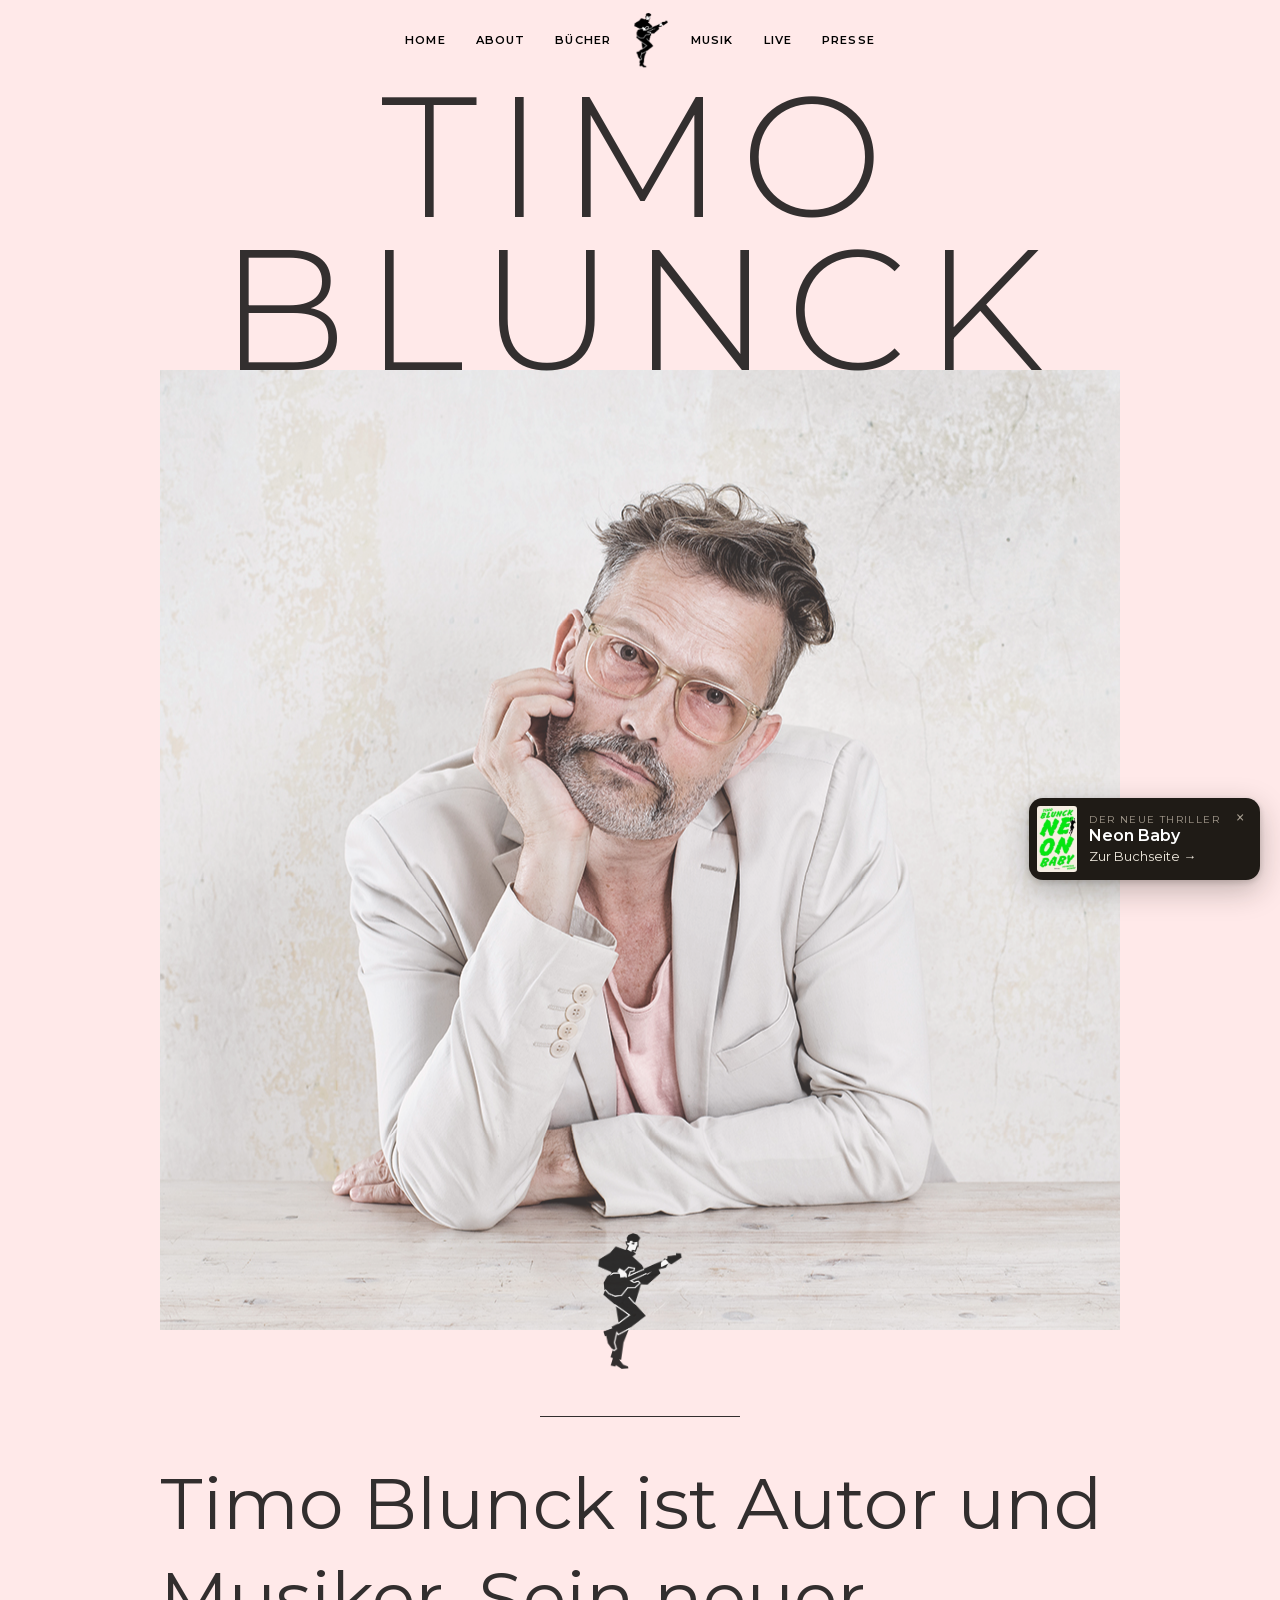
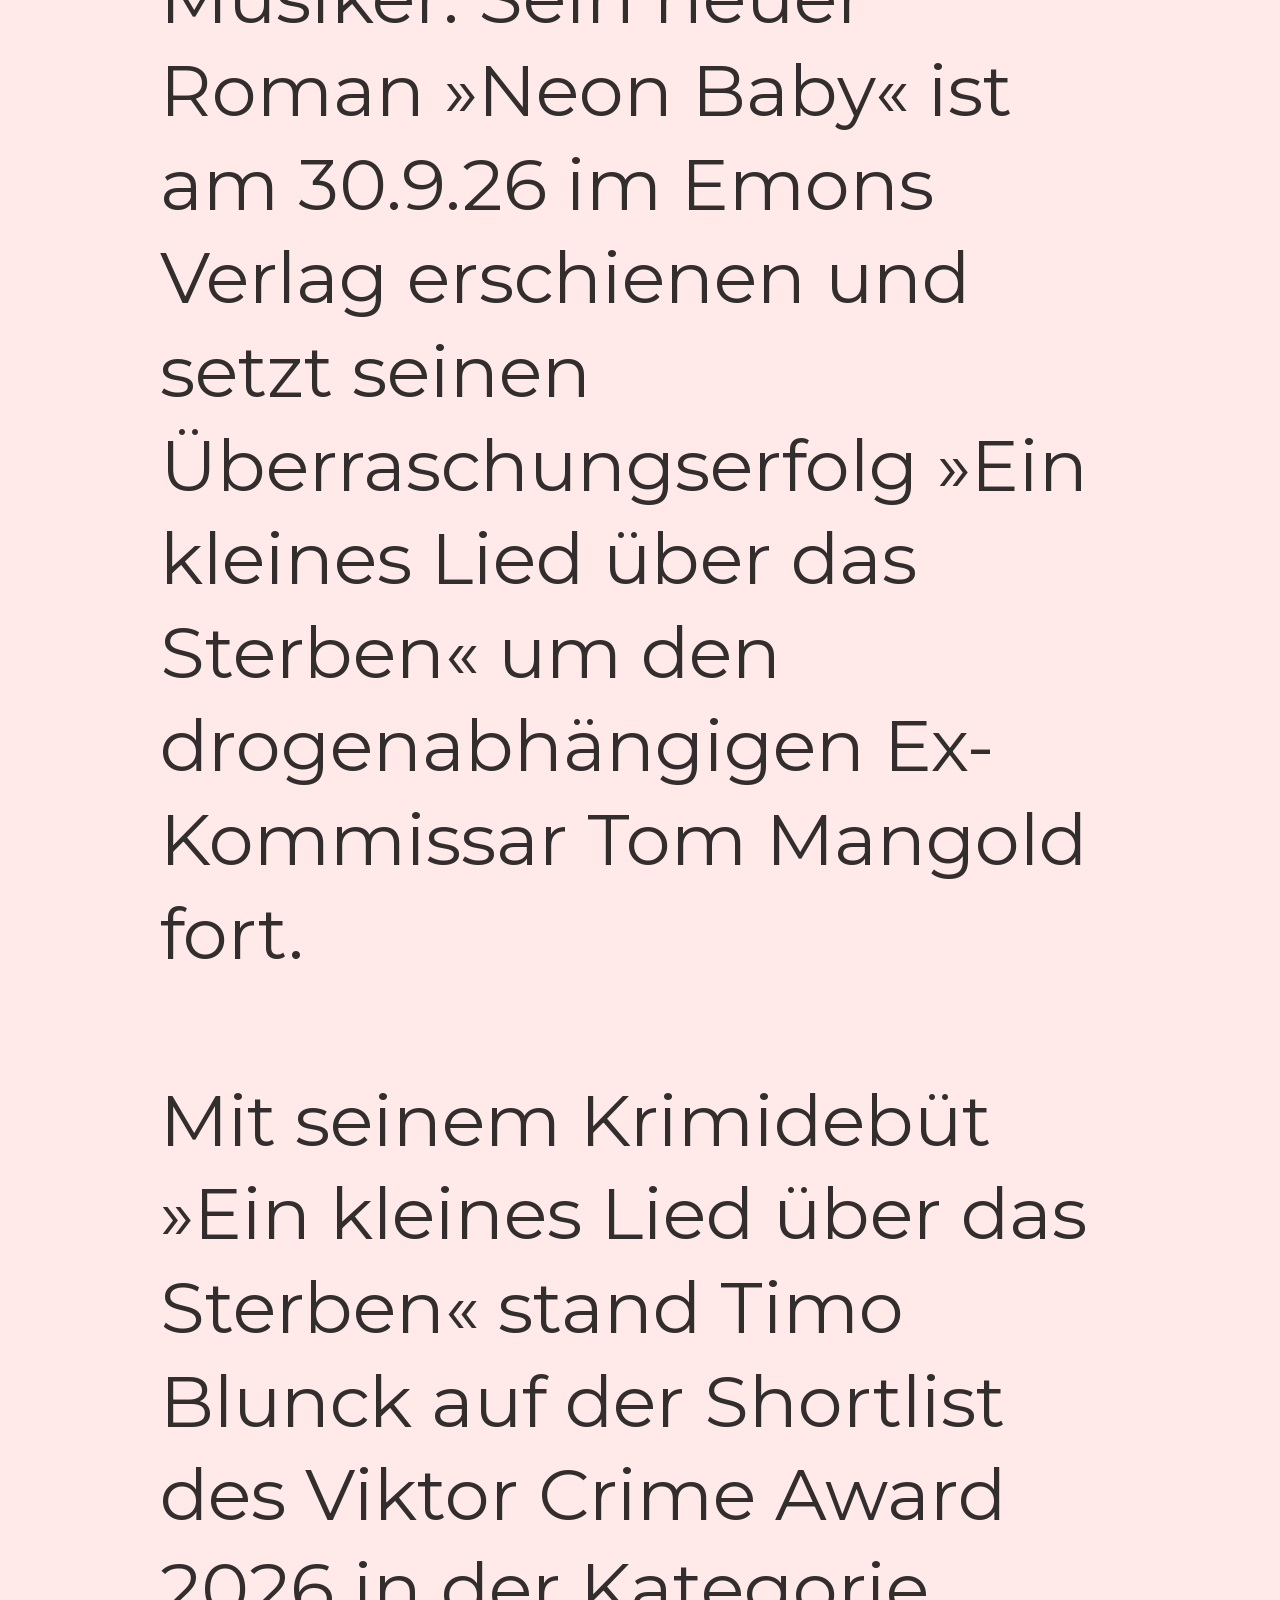
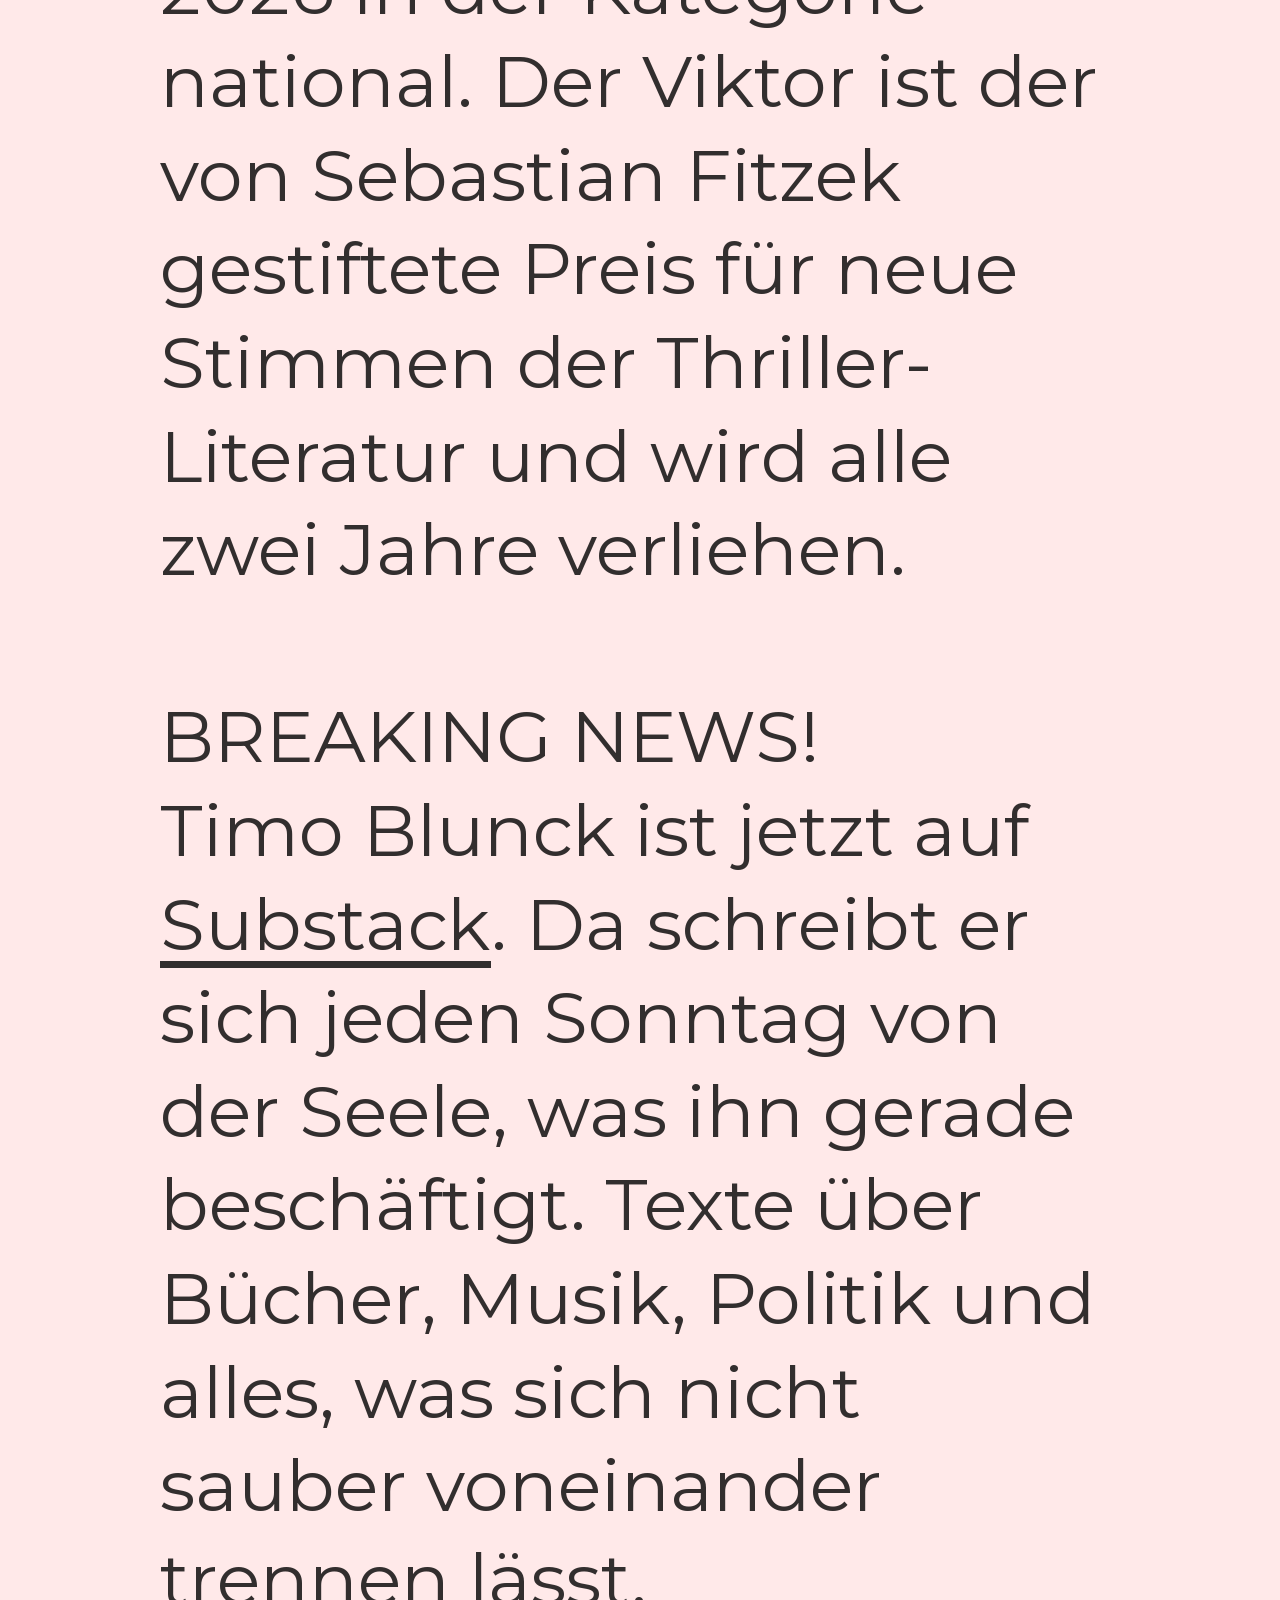
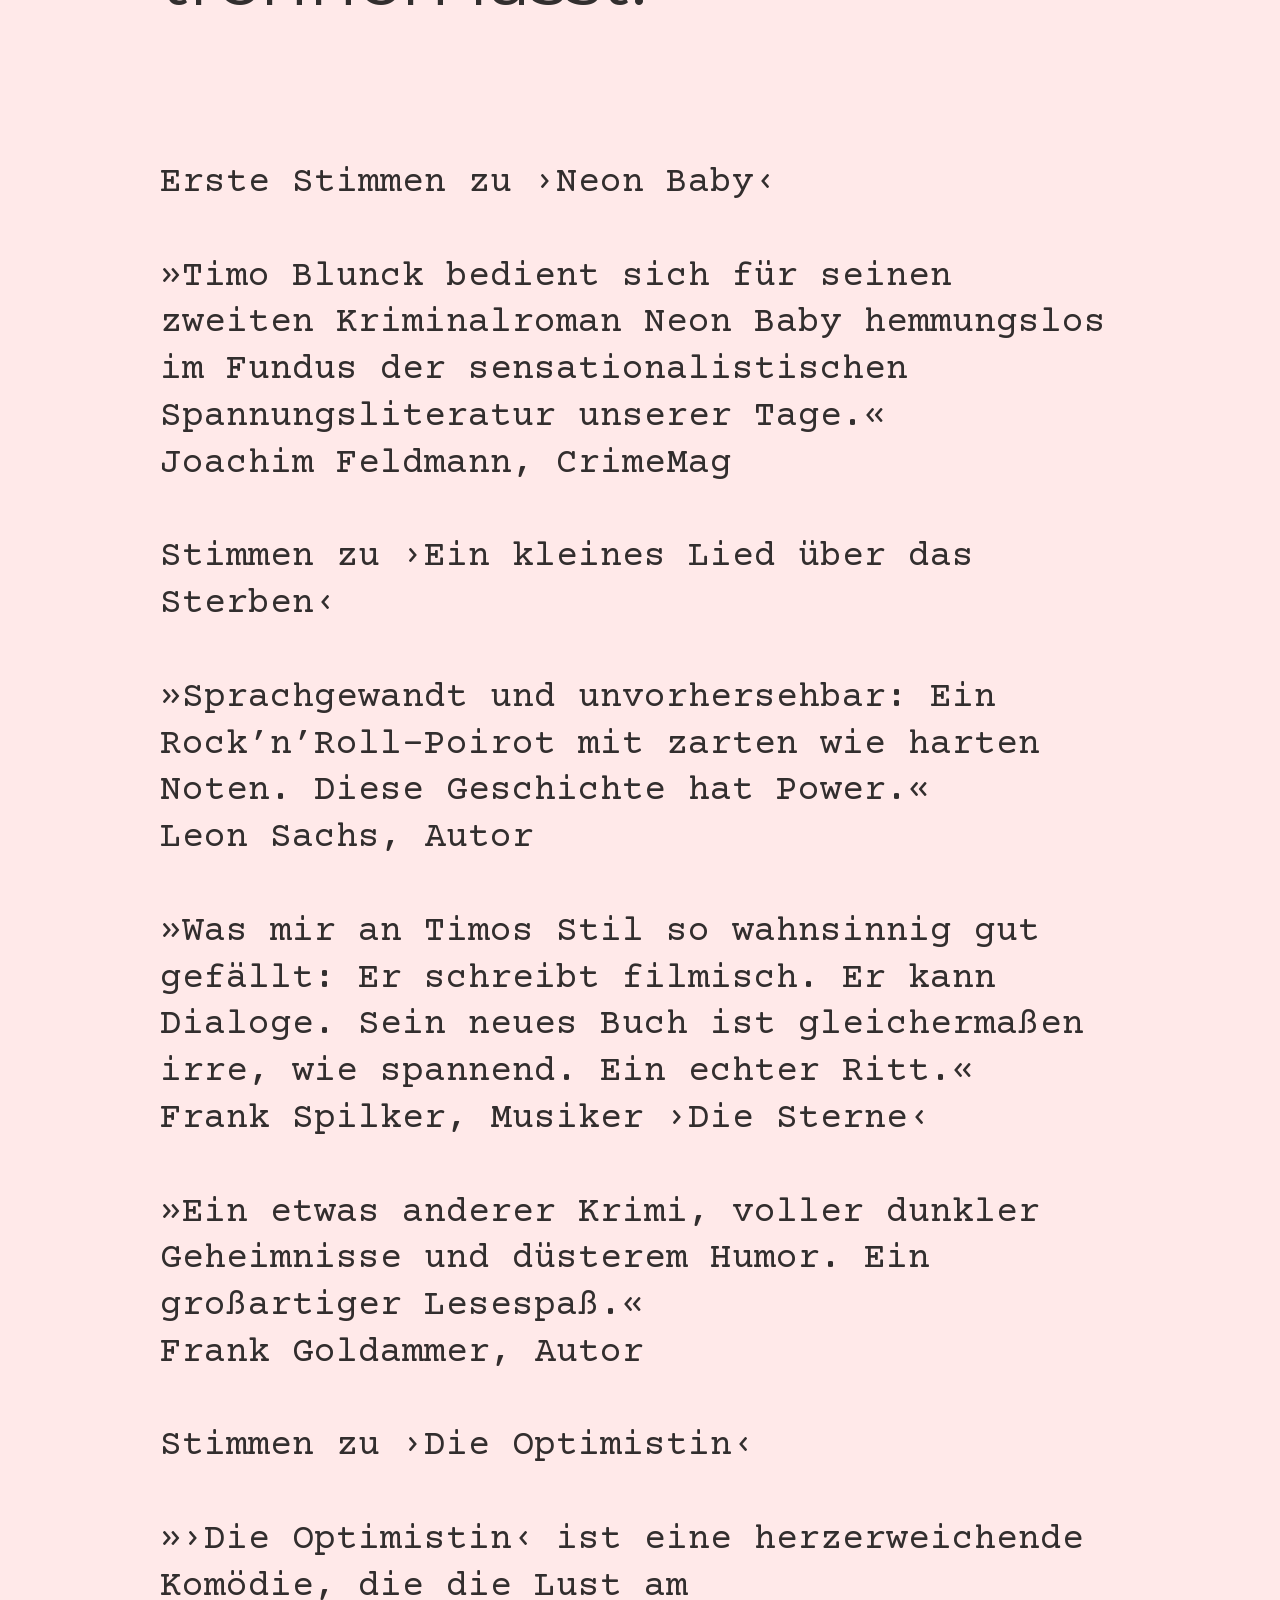
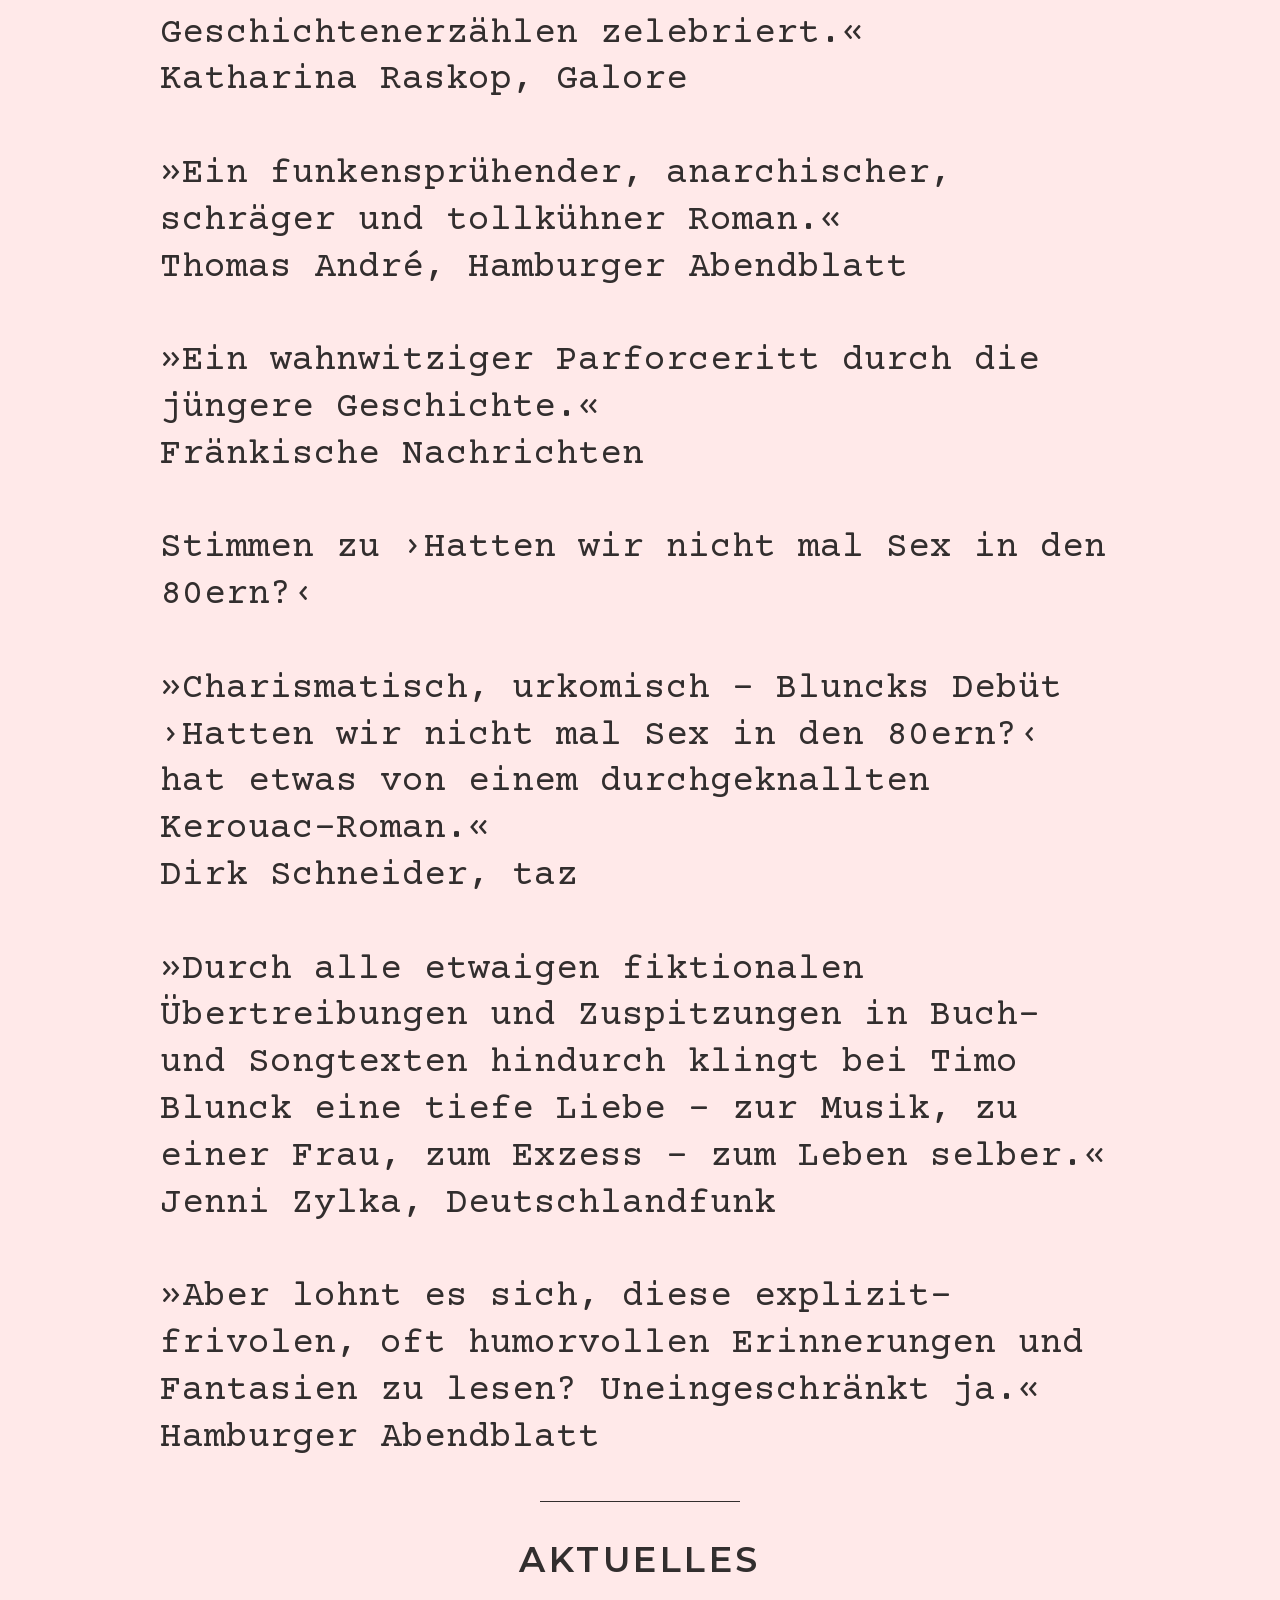
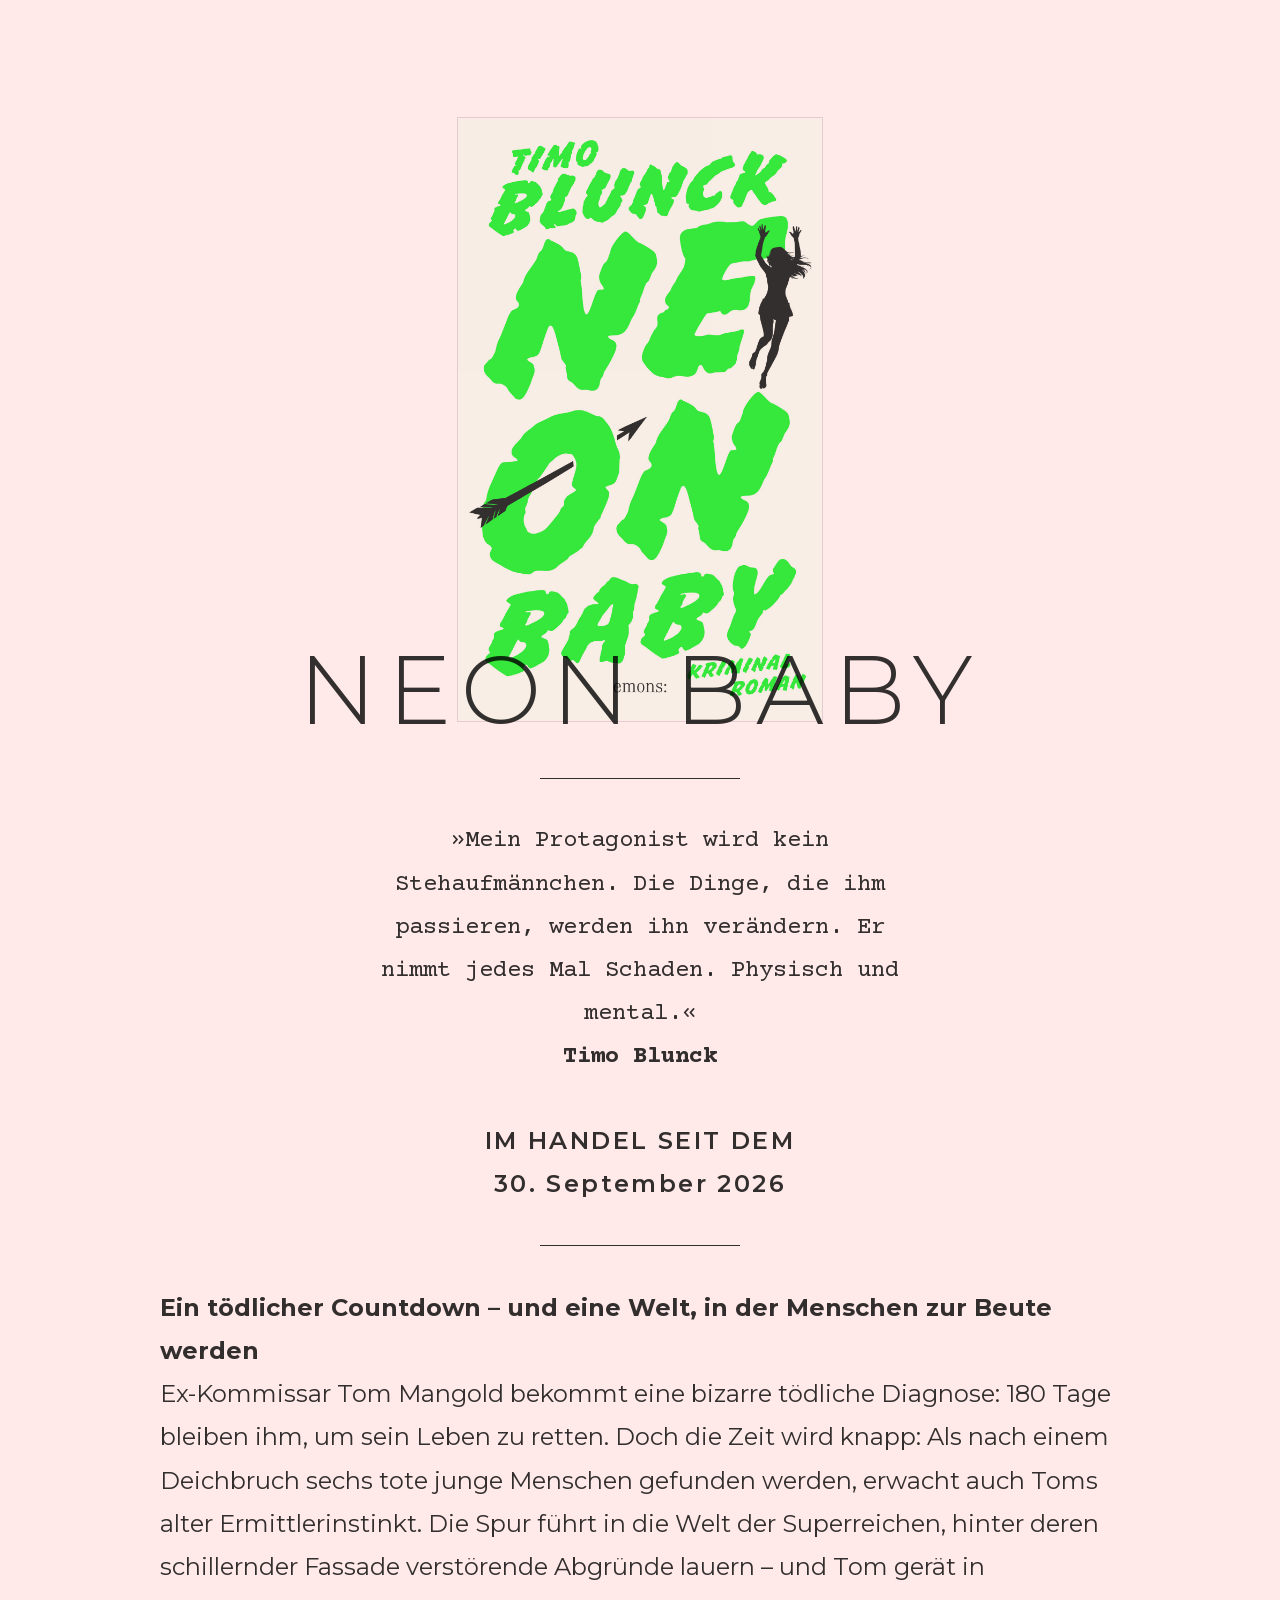
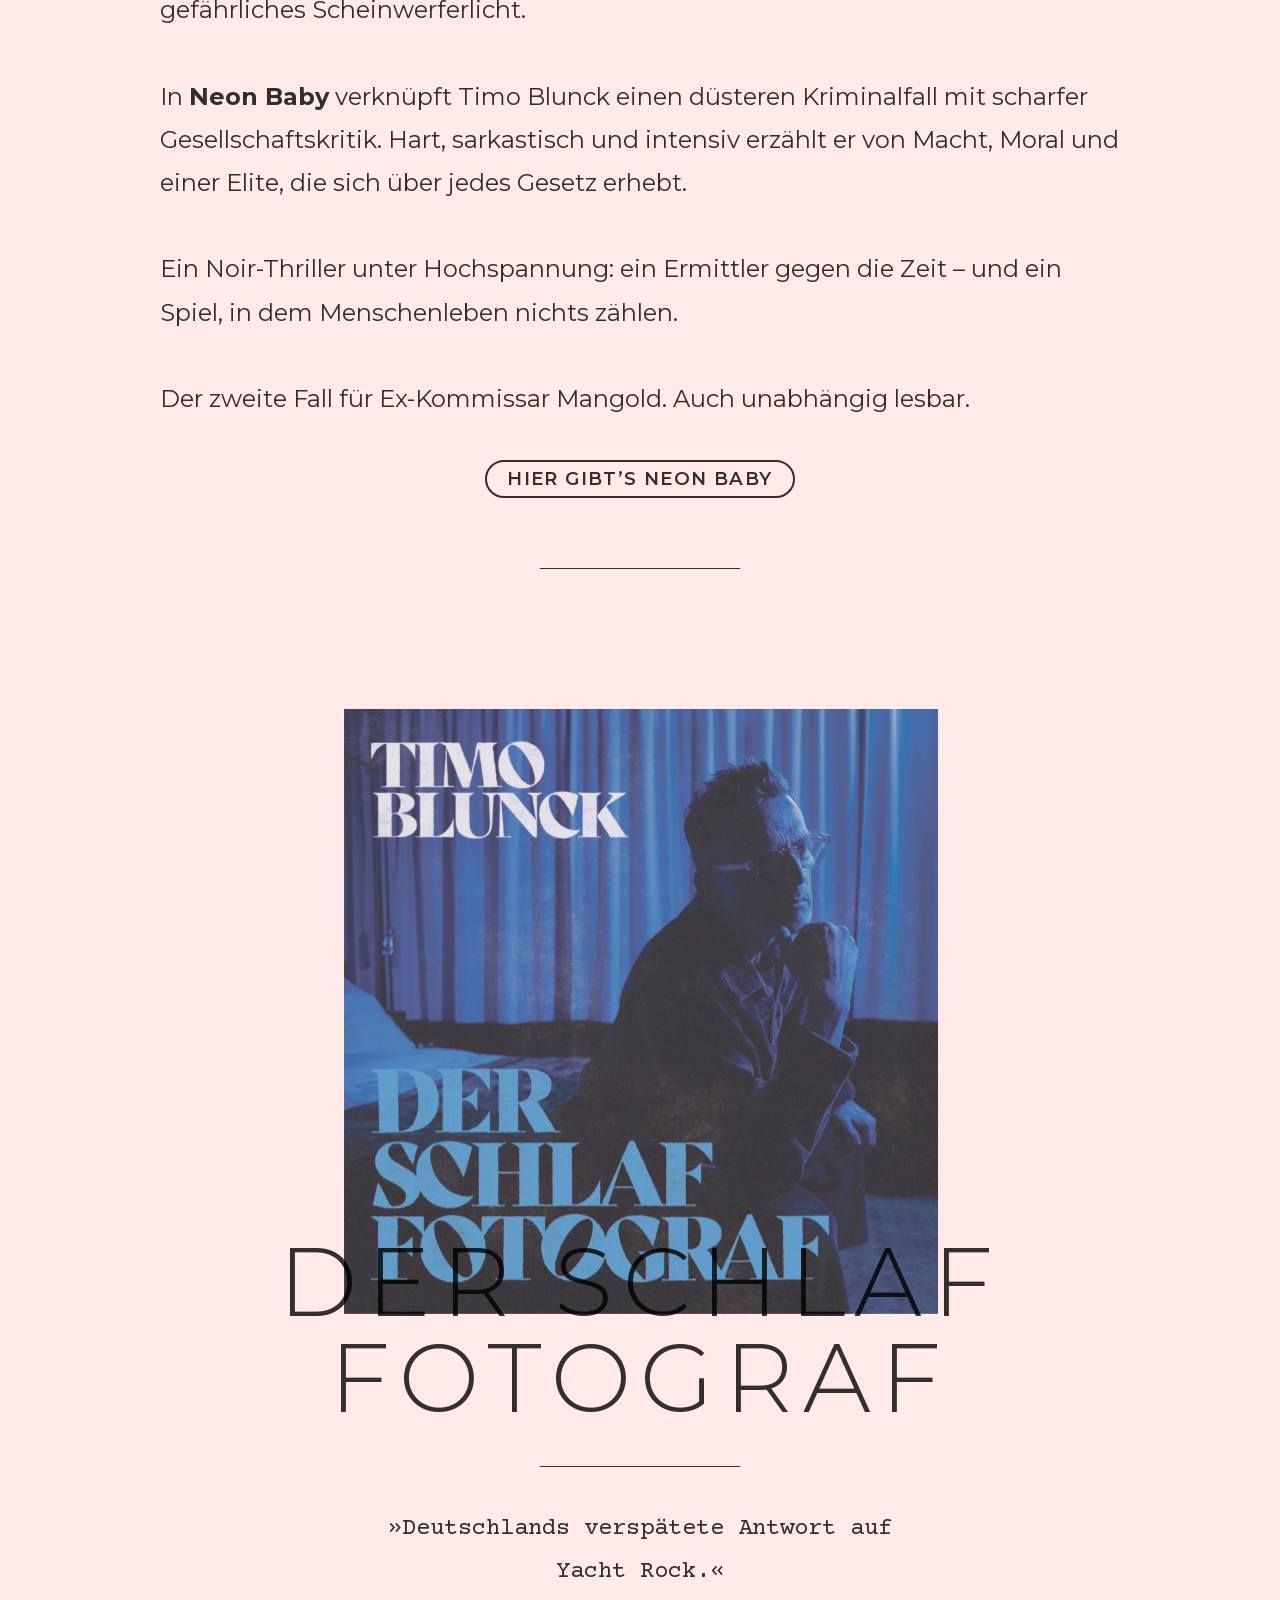
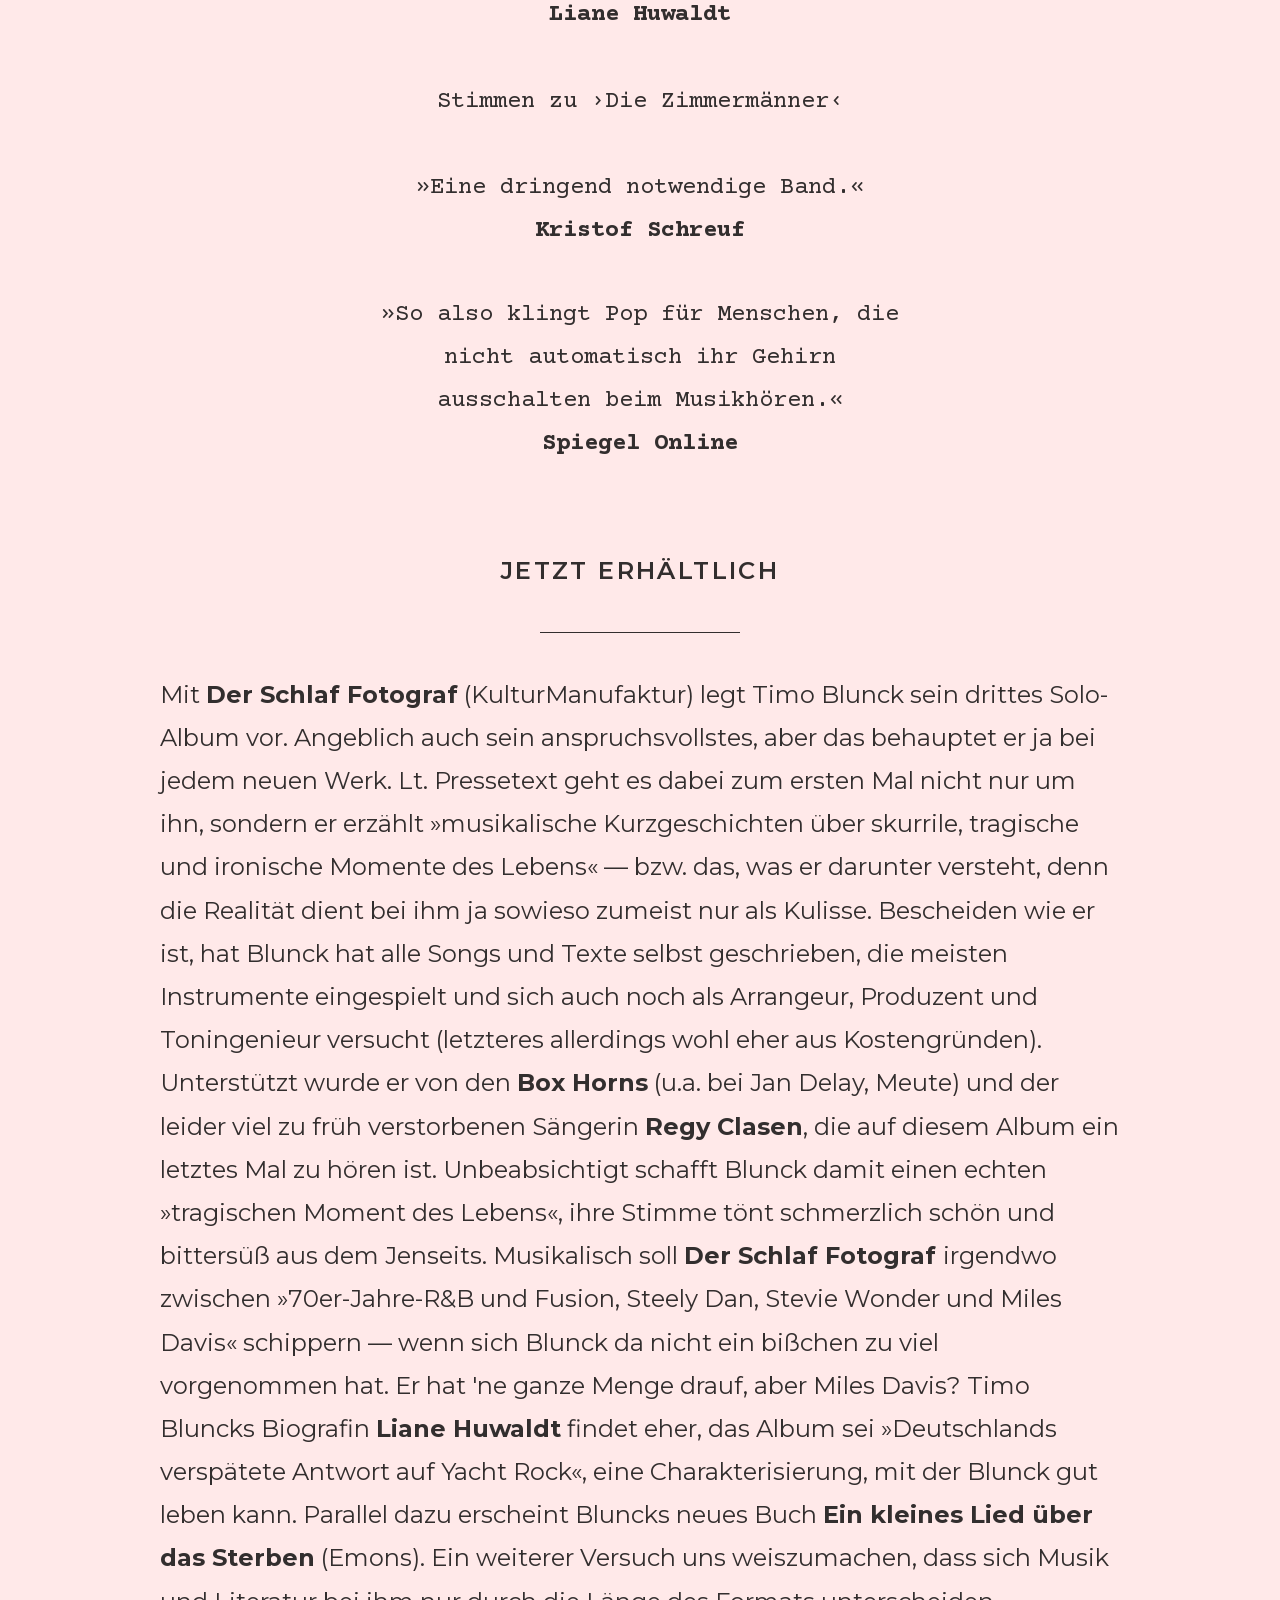
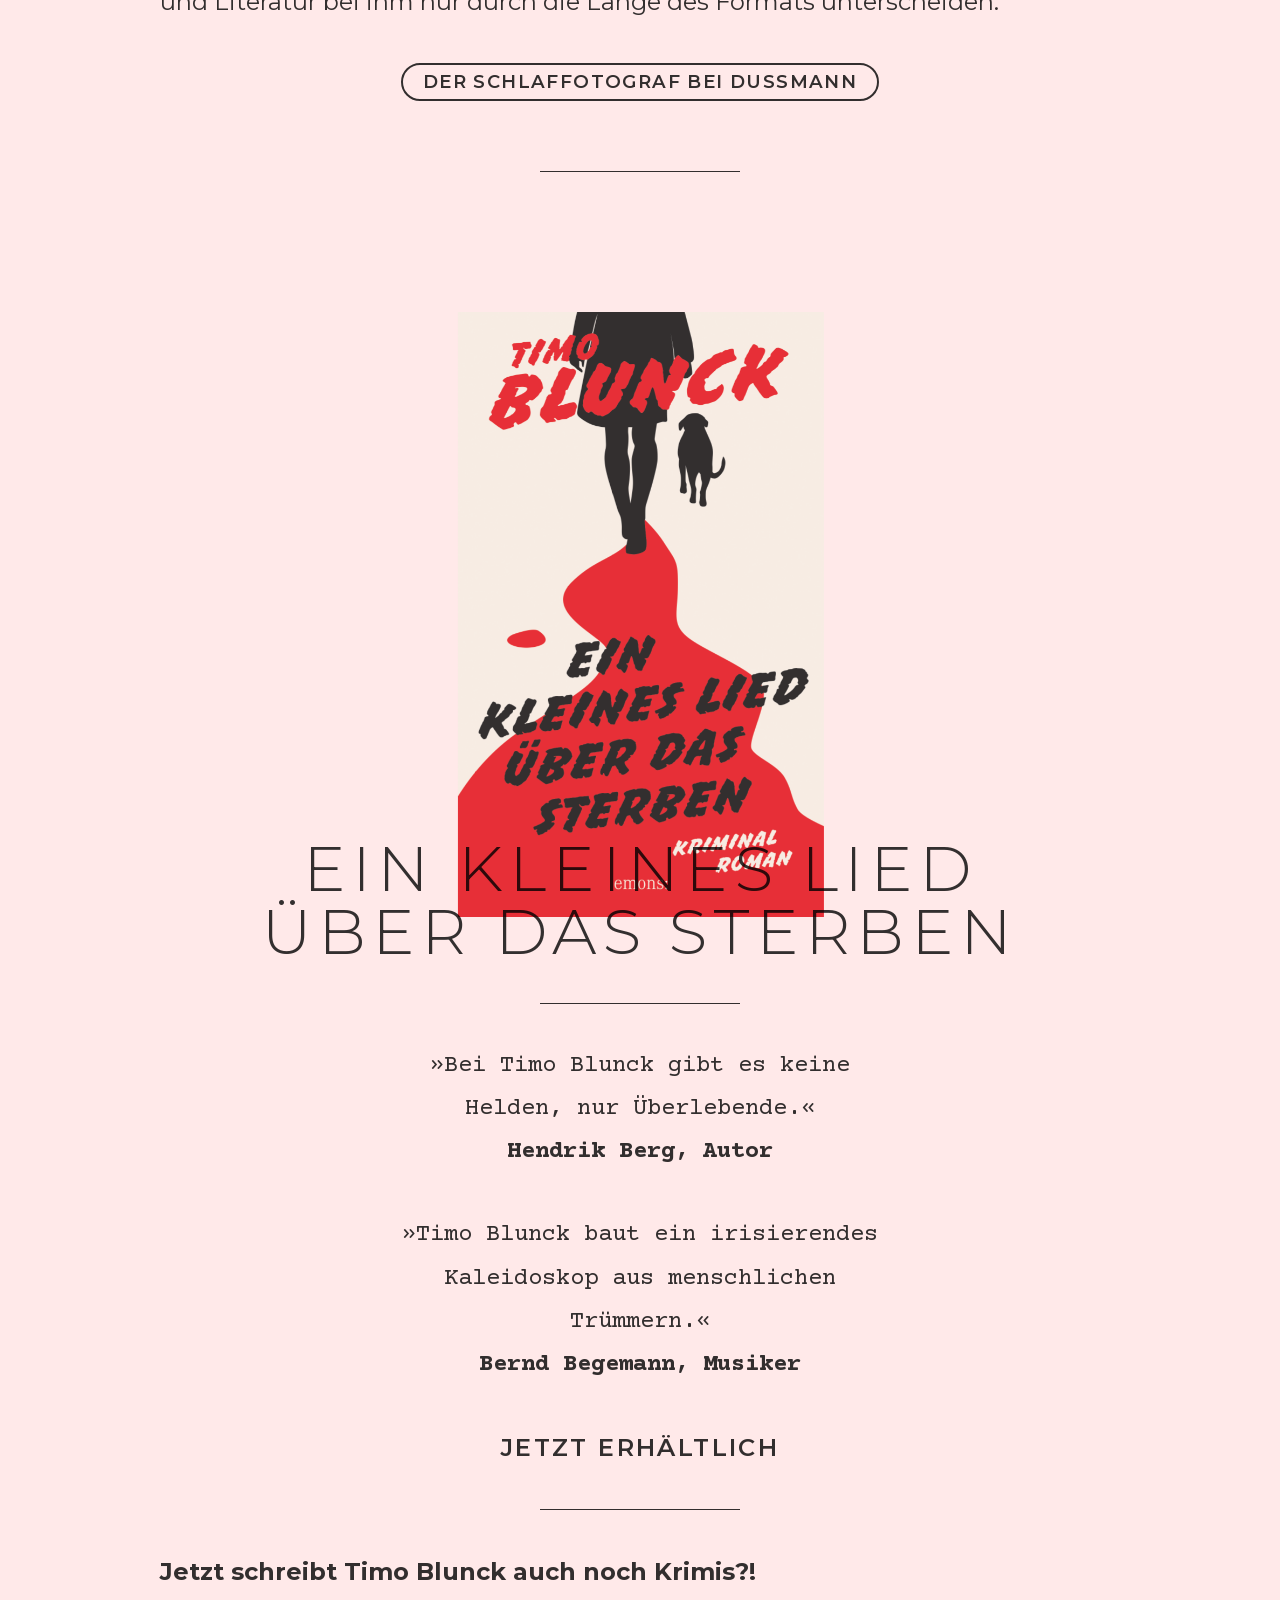
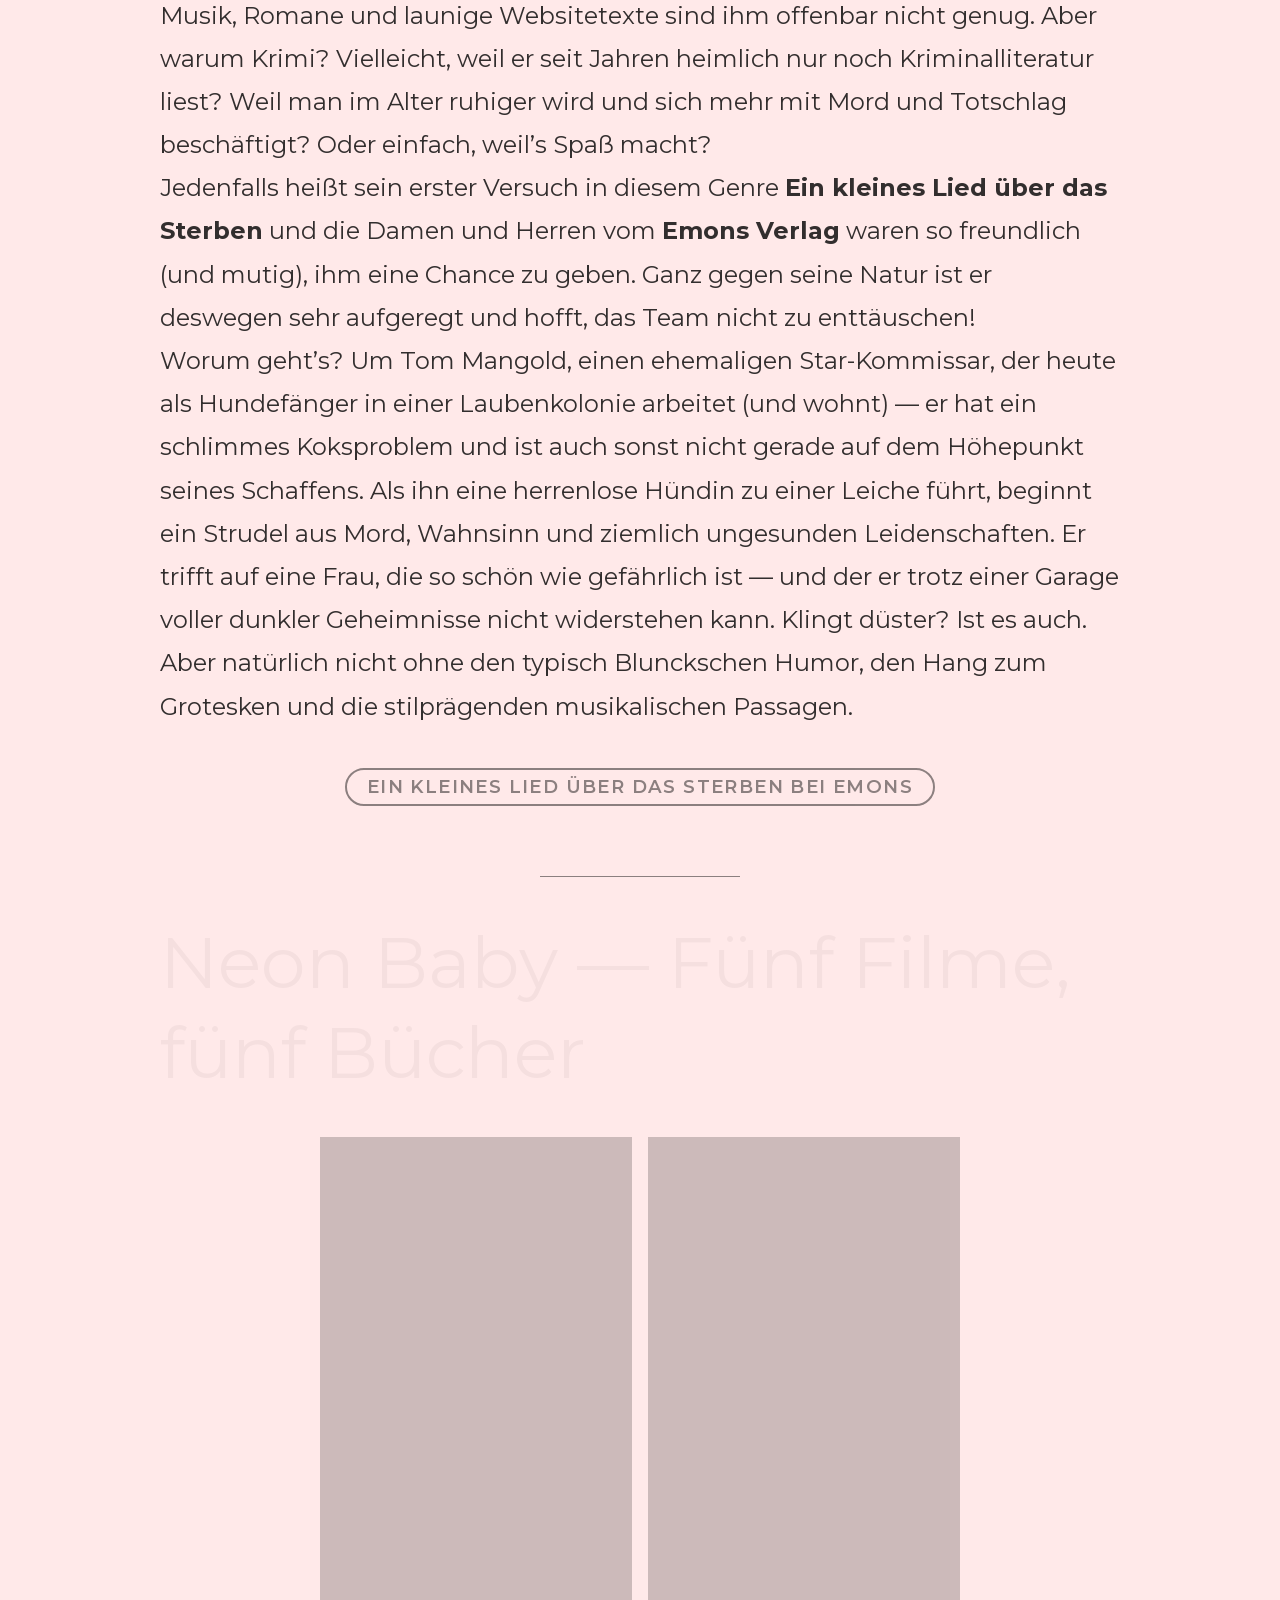
==== commit fe6c0009: "Home page: add Neon Baby videos (Fünf Filme, Fünf Bücher) Co-Authored-By: Claude Opus 5.5 <noreply@a" ====
--- a/index.html
+++ b/index.html
@@ -1 +1 @@
-<!DOCTYPE html><!-- Last Published: Mon Jun 29 2026 08:34:49 GMT+0000 (Coordinated Universal Time) --><html data-wf-domain="timo-blunck-composer-musician-author.webflow.io" data-wf-page="5ed778ff9d85623740217971" data-wf-site="5ed778ff9d85623704217970" lang="de"><head><meta charset="utf-8"/><link href="https://cdn.prod.website-files.com" rel="preconnect"/><title>Timo Blunck — Autor &amp; Musiker</title><meta content="width=device-width, initial-scale=1" name="viewport"/><meta content="Timo Blunck — Autor &amp; Musiker" property="og:title"/><meta content="Timo Blunck — Autor &amp; Musiker" name="twitter:title"/><meta content="Timo Blunck – Autor und Musiker. Aktuell: der Kriminalroman »Ein kleines Lied über das Sterben« (Emons) und das Album »Der Schlaf Fotograf«." name="description"/><meta content="Timo Blunck – Autor und Musiker. Aktuell: der Kriminalroman »Ein kleines Lied über das Sterben« (Emons) und das Album »Der Schlaf Fotograf«." property="og:description"/><meta content="Timo Blunck – Autor und Musiker. Aktuell: der Kriminalroman »Ein kleines Lied über das Sterben« (Emons) und das Album »Der Schlaf Fotograf«." name="twitter:description"/><meta content="website" property="og:type"/><meta content="de_DE" property="og:locale"/><link href="assets/css/style.css" rel="stylesheet" type="text/css"/><link href="assets/css/fonts.css" rel="stylesheet" type="text/css"/><link href="assets/css/neonbaby-float.css" rel="stylesheet" type="text/css"/><script type="text/javascript">!function(o,c){var n=c.documentElement,t=" w-mod-";n.className+=t+"js",("ontouchstart"in o||o.DocumentTouch&&c instanceof DocumentTouch)&&(n.className+=t+"touch")}(window,document);</script><link href="assets/images/200830_TB_Site_Favicon.jpg" rel="shortcut icon" type="image/x-icon"/><link href="assets/images/200830_TB_Site_Webclip.jpg" rel="apple-touch-icon"/></head><body class="body"><div class="logo-mobile"></div><div class="nav-container"><div class="nav-menu-container"><div class="nav-menu-item"><a href="index.html" aria-current="page" class="link w--current">home</a></div><div class="nav-menu-item"><a href="about.html" class="link-2">About</a></div><div class="nav-menu-item"><a href="bucher.html" class="link-3">Bücher</a></div></div><div class="nav-logo-container"></div><div class="nav-menu-container"><div class="nav-menu-item"><a href="musik.html" class="link-4">Musik</a></div><div class="nav-menu-item"><a href="live.html" class="link-6">Live</a></div><div class="nav-menu-item"><a href="presse.html" class="link-7">Presse</a></div></div></div><div data-w-id="b31a462d-0a8c-d3a3-a7fd-5a0d79417252" class="scroll-indicator-container"><a href="#begin" class="scroll-indicator w-inline-block"><img src="assets/images/down-arrow@2000px.svg" loading="lazy" alt="" class="down-arrow"/></a></div><div class="landing-container"><div class="gif-container"></div><div class="landing-content-container"><div class="landing-title">Timo<br/>Blunck</div><div data-w-id="5d8c9c79-7ab2-3f8c-f5f7-42c588840ef0" class="landing-image-container"></div><div class="in-page-logo-container"></div><div class="divider"></div><div id="begin" class="large-text-block">Timo Blunck ist Autor und Musiker. Sein neuer Roman »Neon Baby« ist am 30.9.26 im Emons Verlag erschienen und setzt seinen Überraschungserfolg »Ein kleines Lied über das Sterben« um den drogenabhängigen Ex-Kommissar Tom Mangold fort. <br/>‍<br/>Mit seinem Krimidebüt »Ein kleines Lied über das Sterben« stand Timo Blunck auf der Shortlist des Viktor Crime Award 2026 in der Kategorie national. Der Viktor ist der von Sebastian Fitzek gestiftete Preis für neue Stimmen der Thriller-Literatur und wird alle zwei Jahre verliehen.<br/><br/>BREAKING NEWS!<br/>Timo Blunck ist jetzt auf <a href="https://substack.com/@timoblunck" target="_blank" style="color:inherit;text-decoration:underline;text-underline-offset:0.15em">Substack</a>. Da schreibt er sich jeden Sonntag von der Seele, was ihn gerade beschäftigt. Texte über Bücher, Musik, Politik und alles, was sich nicht sauber voneinander trennen lässt.<br/>‍</div><div class="spacer text"></div><div class="large-text-block courier">Erste Stimmen zu ›Neon Baby‹<br/>‍<br/>»Timo Blunck bedient sich für seinen zweiten Kriminalroman Neon Baby hemmungslos im Fundus der sensationalistischen Spannungsliteratur unserer Tage.«<br/>Joachim Feldmann, CrimeMag<br/><br/>Stimmen zu ›Ein kleines Lied über das Sterben‹<br/>‍<br/>»Sprachgewandt und unvorhersehbar: Ein Rock’n’Roll-Poirot mit zarten wie harten Noten. Diese Geschichte hat Power.«<br/>Leon Sachs, Autor<br/><br/>»Was mir an Timos Stil so wahnsinnig gut gefällt: Er schreibt filmisch. Er kann Dialoge. Sein neues Buch ist gleichermaßen irre, wie spannend. Ein echter Ritt.«<br/>Frank Spilker, Musiker ›Die Sterne‹<br/><br/>»Ein etwas anderer Krimi, voller dunkler Geheimnisse und düsterem Humor. Ein großartiger Lesespaß.« <br/>Frank Goldammer, Autor<br/><br/>Stimmen zu ›Die Optimistin‹<br/><br/>»›Die Optimistin‹ ist eine herzerweichende Komödie, die die Lust am Geschichtenerzählen zelebriert.«<br/>Katharina Raskop, Galore<br/>‍<br/>»Ein funkensprühender, anarchischer, schräger und tollkühner Roman.«<br/>Thomas André, Hamburger Abendblatt<br/>‍<br/>»Ein wahnwitziger Parforceritt durch die jüngere Geschichte.«<br/>Fränkische Nachrichten<br/><br/>Stimmen zu ›Hatten wir nicht mal Sex in den 80ern?‹<br/>‍<br/>»Charismatisch, urkomisch - Bluncks Debüt ›Hatten wir nicht mal Sex in den 80ern?‹ hat etwas von einem durchgeknallten Kerouac-Roman.«<br/>Dirk Schneider, taz<br/>‍<br/>»Durch alle etwaigen fiktionalen Übertreibungen und Zuspitzungen in Buch- und Songtexten hindurch klingt bei Timo Blunck eine tiefe Liebe – zur Musik, zu einer Frau, zum Exzess – zum Leben selber.«<br/>Jenni Zylka, Deutschlandfunk<br/>‍<br/>»Aber lohnt es sich, diese explizit-frivolen, oft humorvollen Erinnerungen und Fantasien zu lesen? Uneingeschränkt ja.«<br/>Hamburger Abendblatt<br/></div><div class="divider"></div><div class="landing-small-heading">AKTUELLES</div><div class="featured-item-container"><div data-w-id="509aa113-485b-462f-afde-14385f1e15fb" class="landing-recent-image-container neonbaby"></div><div class="landing-title-smaller">Neon Baby</div><div class="divider"></div><div class="regular-text-block courier">»Mein Protagonist wird kein Stehaufmännchen. Die Dinge, die ihm passieren, werden ihn verändern. Er nimmt jedes Mal Schaden. Physisch und mental.«<br/><strong>Timo Blunck</strong></div><div class="regular-text-block subtitle">IM HANDEL SEIT DEM<br/>30. September 2026</div><div class="divider small"></div><div class="regular-text-block music"><strong>Ein tödlicher Countdown – und eine Welt, in der Menschen zur Beute werden</strong><br/>Ex-Kommissar Tom Mangold bekommt eine bizarre tödliche Diagnose: 180 Tage bleiben ihm, um sein Leben zu retten. Doch die Zeit wird knapp: Als nach einem Deichbruch sechs tote junge Menschen gefunden werden, erwacht auch Toms alter Ermittlerinstinkt. Die Spur führt in die Welt der Superreichen, hinter deren schillernder Fassade verstörende Abgründe lauern – und Tom gerät in gefährliches Scheinwerferlicht.<br/><br/>In <strong>Neon Baby</strong> verknüpft Timo Blunck einen düsteren Kriminalfall mit scharfer Gesellschaftskritik. Hart, sarkastisch und intensiv erzählt er von Macht, Moral und einer Elite, die sich über jedes Gesetz erhebt.<br/><br/>Ein Noir-Thriller unter Hochspannung: ein Ermittler gegen die Zeit – und ein Spiel, in dem Menschenleben nichts zählen.<br/><br/>Der zweite Fall für Ex-Kommissar Mangold. Auch unabhängig lesbar.</div><a href="#" class="link-button w-inline-block"><div class="link-text">Bei Random House Kaufen</div></a><a href="neonbaby/" class="link-button pre-order w-inline-block"><div class="link-text">HIER GIBT’S NEON BABY</div></a><a href="#" class="sub-button-container amazon main w-inline-block"><div class="sub-button-text">Bei Amazon Kaufen</div></a></div><div class="divider"></div><div class="featured-item-container"><div data-w-id="7d3f2557-8f02-b00d-8e60-7ef32ffa0683" class="landing-recent-image-container schlaffotograf"></div><div class="landing-title-smaller">Der Schlaf Fotograf</div><div class="divider"></div><div class="regular-text-block courier">»Deutschlands verspätete Antwort auf Yacht Rock.«<strong><br/>Liane Huwaldt<br/>‍<br/>‍</strong>Stimmen zu ›Die Zimmermänner‹<br/>‍<br/>»Eine dringend notwendige Band.«<br/><strong>Kristof Schreuf</strong></div><div class="regular-text-block courier">»So also klingt Pop für Menschen, die nicht automatisch ihr Gehirn ausschalten beim Musikhören.«<br/><strong>Spiegel Online<br/><br/></strong></div><div class="regular-text-block subtitle">JETZT ERHÄLTLICH</div><div class="divider small"></div><div class="regular-text-block music">Mit <strong>Der Schlaf Fotograf</strong> (KulturManufaktur) legt Timo Blunck sein drittes Solo-Album vor. Angeblich auch sein anspruchsvollstes, aber das behauptet er ja bei jedem neuen Werk. Lt. Pressetext geht es dabei zum ersten Mal nicht nur um ihn, sondern er erzählt »musikalische Kurzgeschichten über skurrile, tragische und ironische Momente des Lebens« — bzw. das, was er darunter versteht, denn die Realität dient bei ihm ja sowieso zumeist nur als Kulisse. Bescheiden wie er ist, hat Blunck hat alle Songs und Texte selbst geschrieben, die meisten Instrumente eingespielt und sich auch noch als Arrangeur, Produzent und Toningenieur versucht (letzteres allerdings wohl eher aus Kostengründen). Unterstützt wurde er von den <strong>Box Horns</strong> (u.a. bei Jan Delay, Meute) und der leider viel zu früh verstorbenen Sängerin <strong>Regy Clasen</strong>, die auf diesem Album ein letztes Mal zu hören ist. Unbeabsichtigt schafft Blunck damit einen echten »tragischen Moment des Lebens«, ihre Stimme tönt schmerzlich schön und bittersüß aus dem Jenseits. Musikalisch soll <strong>Der Schlaf Fotograf </strong>irgendwo zwischen »70er-Jahre-R&amp;B und Fusion, Steely Dan, Stevie Wonder und Miles Davis« schippern — wenn sich Blunck da nicht ein bißchen zu viel vorgenommen hat. Er hat &#x27;ne ganze Menge drauf, aber Miles Davis? Timo Bluncks Biografin <strong>Liane Huwaldt</strong> findet eher, das Album sei »Deutschlands verspätete Antwort auf Yacht Rock«, eine Charakterisierung, mit der Blunck gut leben kann. Parallel dazu erscheint Bluncks neues Buch <strong>Ein kleines Lied über das Sterben</strong> (Emons). Ein weiterer Versuch uns weiszumachen, dass sich Musik und Literatur bei ihm nur durch die Länge des Formats unterscheiden. </div><a href="#" class="link-button w-inline-block"><div class="link-text">Bei Random House Kaufen</div></a><a href="https://www.kulturkaufhaus.de/de/detail/ISBN-4252019320273/Blunck-Timo/Der-Schlaf-Fotograf-black-vinyl-limitiert" target="_blank" class="link-button pre-order w-inline-block"><div class="link-text">Der Schlaffotograf Bei Dussmann</div></a><a href="#" class="sub-button-container amazon main w-inline-block"><div class="sub-button-text">Bei Amazon Kaufen</div></a></div><div class="divider"></div><div class="featured-item-container"><div data-w-id="d784623d-8ccc-60d2-1266-a12a0d05781c" class="landing-recent-image-container ekluds"></div><div class="landing-title-smaller ekluds">Ein kleines Lied <br/>über das Sterben</div><div class="divider"></div><div class="regular-text-block courier">»Bei Timo Blunck gibt es keine Helden, nur Überlebende.«<br/><strong>Hendrik Berg, Autor</strong></div><div class="regular-text-block courier">»Timo Blunck baut ein irisierendes Kaleidoskop aus menschlichen Trümmern.«<br/><strong>Bernd Begemann, Musiker</strong></div><div class="regular-text-block subtitle">JETZT ERHÄLTLICH</div><div class="divider small"></div><div class="regular-text-block music"><strong>Jetzt schreibt Timo Blunck auch noch Krimis?!</strong><br/>Musik, Romane und launige Websitetexte sind ihm offenbar nicht genug. Aber warum Krimi? Vielleicht, weil er seit Jahren heimlich nur noch Kriminalliteratur liest? Weil man im Alter ruhiger wird und sich mehr mit Mord und Totschlag beschäftigt? Oder einfach, weil’s Spaß macht?<br/>Jedenfalls heißt sein erster Versuch in diesem Genre <strong>Ein kleines Lied über das Sterben</strong> und die Damen und Herren vom <strong>Emons Verlag</strong> waren so freundlich (und mutig), ihm eine Chance zu geben. Ganz gegen seine Natur ist er deswegen sehr aufgeregt und hofft, das Team nicht zu enttäuschen!<br/>Worum geht’s? Um Tom Mangold, einen ehemaligen Star-Kommissar, der heute als Hundefänger in einer Laubenkolonie arbeitet (und wohnt) — er hat ein schlimmes Koksproblem und ist auch sonst nicht gerade auf dem Höhepunkt seines Schaffens. Als ihn eine herrenlose Hündin zu einer Leiche führt, beginnt ein Strudel aus Mord, Wahnsinn und ziemlich ungesunden Leidenschaften. Er trifft auf eine Frau, die so schön wie gefährlich ist — und der er trotz einer Garage voller dunkler Geheimnisse nicht widerstehen kann. Klingt düster? Ist es auch. Aber natürlich nicht ohne den typisch Blunckschen Humor, den Hang zum Grotesken und die stilprägenden musikalischen Passagen.</div><a href="#" class="link-button w-inline-block"><div class="link-text">Bei Random House Kaufen</div></a><a href="https://emons-verlag.de/p/ein-kleines-lied-ueber-das-sterben-7566?utm_source=chatgpt.com" target="_blank" class="link-button pre-order w-inline-block"><div class="link-text">Ein Kleines Lied über das sterben bei Emons</div></a><a href="#" class="sub-button-container amazon main w-inline-block"><div class="sub-button-text">Bei Amazon Kaufen</div></a></div><div class="divider"></div><div class="recent-other-container"><div class="other-recent-item-container"><div class="other-recent-item-image"></div><div class="other-recent-title">Timo Blunck —Hatten Wir Nicht Mal Sex In Den 80ern? (Deluxe)</div><div class="divider recent"></div><div class="other-recent-text">Das macht Timo Blunck nie wieder: Die alte Hutschachtel mit dem Leopardenmuster rauskramen und all diese Familienfotos für eine Sonder-Edition seines 2. Solo-Albums zur Verfügung zu stellen. Designt von seinem Sohn Nicolas Blunck, enthält dieser Klappcover-Longplayer (oranges Vinyl!) ein 16-seitiges Booklet und den gleichnamigen Roman als Hörbuch, vom Autor gelesen.</div><a href="https://shop.tapeterecords.com/timo-blunck-hatten-wir-nicht-mal-sex-in-den-80ern.html" target="_blank" class="link-button sub hwnmsida w-inline-block"><div class="link-text hwnmsida">Bei Tapete Kaufen</div></a><a href="https://open.spotify.com/album/4roMNv44DYg9tLTwdKMYSu?si=DfhK68FXRlOEBd46TnkTlw" target="_blank" class="sub-button-container spotify hwnmsida w-inline-block"><div class="sub-button-text">Bei Spotify Hören</div></a></div><div class="other-recent-item-container"><div class="other-recent-item-image _2"></div><div class="other-recent-title">Die Zimmermänner — Ein Hund Namens Arbeit</div><div class="divider recent"></div><div class="other-recent-text _2">Wenn&#x27;s nach Timo Blunck ginge, würden die Zimmermänner jedes Jahr ein Album rausbringen. Zum Glück ist sein bester Freund und Co-Songschreiber Detlef Diederichsen etwas zurückhaltender, und so erscheint im Durchschnitt nur alle 10 Jahre eine neue Platte des Hamburger Duos. 2014 war das »Ein Hund namens Arbeit«, featuring die Hits »Die große Sporadische« und ja, »Timo Blunck«.</div><a href="https://shop.tapeterecords.com/die-zimmermanner-ein-hund-namens-arbeit.html" target="_blank" class="link-button sub ehna w-inline-block"><div class="link-text">Bei Tapete Kaufen</div></a><a href="https://www.amazon.de/Ein-Hund-Namens-Arbeit-Zimmermänner/dp/B00L4OL7LW/ref=sr_1_3?dchild=1&amp;keywords=die+zimmermänner&amp;qid=1598804372&amp;sr=8-3" target="_blank" class="sub-button-container amazon ehna w-inline-block"><div class="sub-button-text">Bei Amazon Kaufen</div></a><a href="https://open.spotify.com/album/6DmNRxMyA5gZCs16uQv5NZ?si=c92YtUcaS3Sv-HhvOJvZ0g" target="_blank" class="sub-button-container spotify ehna w-inline-block"><div class="sub-button-text">Bei Spotify Hören</div></a></div><div class="other-recent-item-container"><div class="other-recent-item-image _3"></div><div class="other-recent-title">Palais Schaumburg — Palais Schaumburg</div><div class="divider recent"></div><div class="other-recent-text _3">Das waren Zeiten! Holger Hiller schrieb noch Texte am Fließband und Ralf Hertwig hatte den schönsten Lockenschopf Meiendorfs. Auf der Bühne fiel Timo Blunck eher durch das Verteilen von blutigen Nasen als durch seine Bassläufe auf und Thomas Fehlmann erfand die einhändige Trompetenhocke. Menschlich kamen die 4 nicht so klar, aber sie schafften es trotzdem, sich einen Sommer lang zusammenzuraufen und diesen »Meilenstein der deutschen Musikgeschichte«  aufzunehmen. Produziert von David Cunningham (Flying Lizzards).</div><a href="https://shop.tapeterecords.com/palais-schaumburg-palais-schaumburg.html" target="_blank" class="link-button sub ps w-inline-block"><div class="link-text">Bei Tapete Kaufen</div></a><a href="https://www.amazon.de/Palais-Schaumburg-Deluxe/dp/B008L1GZOA/ref=sr_1_1?dchild=1&amp;keywords=palais+schaumburg&amp;qid=1598804397&amp;sr=8-1" target="_blank" class="sub-button-container amazon ps w-inline-block"><div class="sub-button-text">Bei Amazon Kaufen</div></a><a href="https://open.spotify.com/album/2YSjwpK7dqw8SA1MiguOE2?si=cM2WaUddSdmMG7TbbZWUTg" target="_blank" class="sub-button-container spotify ps w-inline-block"><div class="sub-button-text">Bei Spotify Hören</div></a></div></div><div class="video-text-container"><div class="large-text-block about">Timo Blunck — Der Schlaf Fotograf</div><div class="video-container"><div style="padding-top:72.97872340425532%" class="w-video w-embed"><iframe class="embedly-embed" src="//cdn.embedly.com/widgets/media.html?src=https%3A%2F%2Fplayer.vimeo.com%2Fvideo%2F1091228785%3Fapp_id%3D122963&dntp=1&display_name=Vimeo&url=https%3A%2F%2Fplayer.vimeo.com%2Fvideo%2F1091228785&image=https%3A%2F%2Fi.vimeocdn.com%2Fvideo%2F2024007877-9c696f1280071d85a18ee719631524faae54035474f700dec705deb0a267ba15-d_1280%3Fregion%3Dus&type=text%2Fhtml&schema=vimeo" width="940" height="686" scrolling="no" allowfullscreen title="Timo Blunck Der Schlaf Fotgraf Buch Version"></iframe></div></div><div class="regular-text-block music">Keiner liest mehr, keiner hört Musik. Mittlerweile nagen auch Netflix &amp; Co. am harten Knochen der ständig schrumpfenden Aufmerksamkeitsspanne des deutschen Publikums. Eigentlich wird nur noch durch die diversen Social Media Feeds gescrollt - allein dieser Satz - auch Blunck ist voll am struggeln, totally lost, wenn es darum geht, mehr als fünf Worte ohne Denglisch aneinander zu reihen. Aber wie es seine Art ist, verweigert er sich nicht, umarmt die Changing Times und kommt euch deshalb mit ein paar nicen Visualizern für seine neuen Releases. Oben steht das Combination-Video für sein neues Buch <strong>Ein kleines Lied über das Sterben</strong> und Album <strong>Der Schlaf Fotograf</strong>. Ist natürlich viel zu lang, die durchschnittlicher Verweildauer bei seinen Posts beträgt 12 Sekunden. Außerdem geht Landscape natürlich schon mal gar nicht. Alles WIP, Blunck ist ein Quick Learner, das macht er unten schon viel besser.<br/></div></div><div class="divider"></div><div class="video-text-container"><div class="large-text-block about">Ein kleines Lied über das Sterben — Video Blurb</div><div class="video-container vertical"><div style="padding-top:177.76595744680853%" class="w-video w-embed"><iframe class="embedly-embed" src="//cdn.embedly.com/widgets/media.html?src=https%3A%2F%2Fplayer.vimeo.com%2Fvideo%2F1091239066%3Fapp_id%3D122963&dntp=1&display_name=Vimeo&url=https%3A%2F%2Fvimeo.com%2F1091239066%3Fshare%3Dcopy&image=https%3A%2F%2Fi.vimeocdn.com%2Fvideo%2F2024019531-d501132be1d6ed7b1cd1147abc12722f6b58750393d354320f17b34276013478-d_640%3Fregion%3Dus&type=text%2Fhtml&schema=vimeo" width="940" height="1671" scrolling="no" allowfullscreen title="250505_EKLÜDS_Grotesk_Rework_Jetzt_Local_ver1"></iframe></div></div><div class="regular-text-block music">Was haben der Hamburger Flughafen <strong>Helmut Schmidt</strong>, das <strong>Ohmoor, </strong>der Minigolf-Platz am<strong> Burgunderweg</strong> und das Anglerparadies <strong>Rahweg-Teich </strong>gemeinsam? Genau, sie alle bieten den mystischen Background für Timo Bluncks neuen Roman (sein erster Krimi!). Ob es da wirklich so aussieht, erfahren nur die Literatur-Touristen, die neuerdings in Scharen nach Niendorf kommen, um den bislang völlig unterschätzten nordwestlichsten Stadtteil der Hansestadt und Schauplatz von <strong>Ein kleines Lied über das Sterben</strong> zu erleben.<br/></div></div><div class="divider"></div><div class="landing-small-heading">Social Media</div><div class="large-text-block">Timo Blunck verbringt laut seines iPhones jeden Tag mindestens zwei Stunden auf Social Media. Damit sich diese Zeitverschwendung wenigstens ein bisschen lohnt, könntest du ja mal bei seinen Kanälen vorbeischauen. Da gibt&#x27;s mehr oder weniger geistreiche Kommentare, flotte Fotos und schicke Videos, dazu aktuelle Termine und Pressestimmen. Wenn du dich so richtig langweilst, drück auf ›Folgen‹, sein knittriges Ego kann den Boost gut gebrauchen.<br/><br/>Neuerdings veröffentlicht er auf Substack eine Art Kolumne, in der er sich ausnahmsweise mal nicht nur mit sich selbst, sondern auch mit Politik, Gesellschaft und Kultur beschäftigt. Da hat er eine ganze Menge zu sagen. Findet er. Wer möchte, kann sich auch direkt zu seinem Newsletter anmelden.</div><div class="spacer text"></div><a href="mailto:newsletter@timoblunck.com" class="sub-button-container charlie-keller music tapete w-inline-block"><div class="sub-button-text">Timo Blunck Newsletter</div></a><div class="divider"></div></div><div class="footer-container"><div class="spacer"></div><div class="footer-content"><div class="footer-item"><a href="https://substack.com/@timoblunck" target="_blank" class="link-8">Substack</a></div><div class="footer-item"><a href="https://www.tiktok.com/@timoblunck" target="_blank" class="link-9">TikTok</a></div><div class="footer-item"><a href="https://www.instagram.com/timo_blunck/" target="_blank" class="link-8">INSTAGRAM</a></div><div class="footer-item"><a href="https://www.facebook.com/timoblunckautor/posts_to_page/" target="_blank" class="link-9">Facebook</a></div></div><div class="acknowledgement-container"><div data-w-id="bd2b427e-e459-5242-1b83-5f5cc737e2b6" class="impressum-link"><a href="impressum.html" class="link-11">Impressum</a></div><div data-w-id="4b90680b-e283-e36c-a4d0-5202db6dea51" class="nicolas-acknowledgement">Design von <a href="https://nicolasblunck.com" target="_blank" class="link-10">Nicolas Blunck</a></div><div data-w-id="37f1ab47-308b-0681-63da-f2abf8b4c592" class="keimberg-acknowledgement">Fotos von Kai Heimberg</div></div></div></div><script src="assets/js/jquery-3.5.1.min.js" type="text/javascript"></script><script src="assets/js/webflow.schunk.36b8fb49256177c8.js" type="text/javascript"></script><script src="assets/js/webflow.schunk.a03308cd8268816c.js" type="text/javascript"></script><script src="assets/js/webflow.ddd545a6.9d79097cb63286b0.js" type="text/javascript"></script><!-- Neon Baby floating link --><div class="nb-float is-hidden" id="nbFloat"><a class="nb-float__link" href="neonbaby/"><img class="nb-float__cover" src="assets/images/neonbaby/neon-baby-cover-thumb.jpg" width="121" height="200" alt=""><span class="nb-float__text"><span class="nb-float__kicker">Der neue Thriller</span><span class="nb-float__title">Neon Baby</span><span class="nb-float__cta">Zur Buchseite <span aria-hidden="true">→</span></span></span></a><button class="nb-float__close" type="button" aria-label="Hinweis schließen">×</button></div><script>(function(){var el=document.getElementById("nbFloat");if(!el)return;try{if(sessionStorage.getItem("nbFloatClosed")){el.remove();return;}}catch(e){}setTimeout(function(){el.classList.remove("is-hidden");},800);el.querySelector(".nb-float__close").addEventListener("click",function(){el.classList.add("is-hidden");try{sessionStorage.setItem("nbFloatClosed","1");}catch(e){}setTimeout(function(){el.remove();},400);});})();</script></body></html>+<!DOCTYPE html><!-- Last Published: Mon Jun 29 2026 08:34:49 GMT+0000 (Coordinated Universal Time) --><html data-wf-domain="timo-blunck-composer-musician-author.webflow.io" data-wf-page="5ed778ff9d85623740217971" data-wf-site="5ed778ff9d85623704217970" lang="de"><head><meta charset="utf-8"/><link href="https://cdn.prod.website-files.com" rel="preconnect"/><title>Timo Blunck — Autor &amp; Musiker</title><meta content="width=device-width, initial-scale=1" name="viewport"/><meta content="Timo Blunck — Autor &amp; Musiker" property="og:title"/><meta content="Timo Blunck — Autor &amp; Musiker" name="twitter:title"/><meta content="Timo Blunck – Autor und Musiker. Aktuell: der Kriminalroman »Ein kleines Lied über das Sterben« (Emons) und das Album »Der Schlaf Fotograf«." name="description"/><meta content="Timo Blunck – Autor und Musiker. Aktuell: der Kriminalroman »Ein kleines Lied über das Sterben« (Emons) und das Album »Der Schlaf Fotograf«." property="og:description"/><meta content="Timo Blunck – Autor und Musiker. Aktuell: der Kriminalroman »Ein kleines Lied über das Sterben« (Emons) und das Album »Der Schlaf Fotograf«." name="twitter:description"/><meta content="website" property="og:type"/><meta content="de_DE" property="og:locale"/><link href="assets/css/style.css" rel="stylesheet" type="text/css"/><link href="assets/css/fonts.css" rel="stylesheet" type="text/css"/><link href="assets/css/neonbaby-float.css" rel="stylesheet" type="text/css"/><script type="text/javascript">!function(o,c){var n=c.documentElement,t=" w-mod-";n.className+=t+"js",("ontouchstart"in o||o.DocumentTouch&&c instanceof DocumentTouch)&&(n.className+=t+"touch")}(window,document);</script><link href="assets/images/200830_TB_Site_Favicon.jpg" rel="shortcut icon" type="image/x-icon"/><link href="assets/images/200830_TB_Site_Webclip.jpg" rel="apple-touch-icon"/></head><body class="body"><div class="logo-mobile"></div><div class="nav-container"><div class="nav-menu-container"><div class="nav-menu-item"><a href="index.html" aria-current="page" class="link w--current">home</a></div><div class="nav-menu-item"><a href="about.html" class="link-2">About</a></div><div class="nav-menu-item"><a href="bucher.html" class="link-3">Bücher</a></div></div><div class="nav-logo-container"></div><div class="nav-menu-container"><div class="nav-menu-item"><a href="musik.html" class="link-4">Musik</a></div><div class="nav-menu-item"><a href="live.html" class="link-6">Live</a></div><div class="nav-menu-item"><a href="presse.html" class="link-7">Presse</a></div></div></div><div data-w-id="b31a462d-0a8c-d3a3-a7fd-5a0d79417252" class="scroll-indicator-container"><a href="#begin" class="scroll-indicator w-inline-block"><img src="assets/images/down-arrow@2000px.svg" loading="lazy" alt="" class="down-arrow"/></a></div><div class="landing-container"><div class="gif-container"></div><div class="landing-content-container"><div class="landing-title">Timo<br/>Blunck</div><div data-w-id="5d8c9c79-7ab2-3f8c-f5f7-42c588840ef0" class="landing-image-container"></div><div class="in-page-logo-container"></div><div class="divider"></div><div id="begin" class="large-text-block">Timo Blunck ist Autor und Musiker. Sein neuer Roman »Neon Baby« ist am 30.9.26 im Emons Verlag erschienen und setzt seinen Überraschungserfolg »Ein kleines Lied über das Sterben« um den drogenabhängigen Ex-Kommissar Tom Mangold fort. <br/>‍<br/>Mit seinem Krimidebüt »Ein kleines Lied über das Sterben« stand Timo Blunck auf der Shortlist des Viktor Crime Award 2026 in der Kategorie national. Der Viktor ist der von Sebastian Fitzek gestiftete Preis für neue Stimmen der Thriller-Literatur und wird alle zwei Jahre verliehen.<br/><br/>BREAKING NEWS!<br/>Timo Blunck ist jetzt auf <a href="https://substack.com/@timoblunck" target="_blank" style="color:inherit;text-decoration:underline;text-underline-offset:0.15em">Substack</a>. Da schreibt er sich jeden Sonntag von der Seele, was ihn gerade beschäftigt. Texte über Bücher, Musik, Politik und alles, was sich nicht sauber voneinander trennen lässt.<br/>‍</div><div class="spacer text"></div><div class="large-text-block courier">Erste Stimmen zu ›Neon Baby‹<br/>‍<br/>»Timo Blunck bedient sich für seinen zweiten Kriminalroman Neon Baby hemmungslos im Fundus der sensationalistischen Spannungsliteratur unserer Tage.«<br/>Joachim Feldmann, CrimeMag<br/><br/>Stimmen zu ›Ein kleines Lied über das Sterben‹<br/>‍<br/>»Sprachgewandt und unvorhersehbar: Ein Rock’n’Roll-Poirot mit zarten wie harten Noten. Diese Geschichte hat Power.«<br/>Leon Sachs, Autor<br/><br/>»Was mir an Timos Stil so wahnsinnig gut gefällt: Er schreibt filmisch. Er kann Dialoge. Sein neues Buch ist gleichermaßen irre, wie spannend. Ein echter Ritt.«<br/>Frank Spilker, Musiker ›Die Sterne‹<br/><br/>»Ein etwas anderer Krimi, voller dunkler Geheimnisse und düsterem Humor. Ein großartiger Lesespaß.« <br/>Frank Goldammer, Autor<br/><br/>Stimmen zu ›Die Optimistin‹<br/><br/>»›Die Optimistin‹ ist eine herzerweichende Komödie, die die Lust am Geschichtenerzählen zelebriert.«<br/>Katharina Raskop, Galore<br/>‍<br/>»Ein funkensprühender, anarchischer, schräger und tollkühner Roman.«<br/>Thomas André, Hamburger Abendblatt<br/>‍<br/>»Ein wahnwitziger Parforceritt durch die jüngere Geschichte.«<br/>Fränkische Nachrichten<br/><br/>Stimmen zu ›Hatten wir nicht mal Sex in den 80ern?‹<br/>‍<br/>»Charismatisch, urkomisch - Bluncks Debüt ›Hatten wir nicht mal Sex in den 80ern?‹ hat etwas von einem durchgeknallten Kerouac-Roman.«<br/>Dirk Schneider, taz<br/>‍<br/>»Durch alle etwaigen fiktionalen Übertreibungen und Zuspitzungen in Buch- und Songtexten hindurch klingt bei Timo Blunck eine tiefe Liebe – zur Musik, zu einer Frau, zum Exzess – zum Leben selber.«<br/>Jenni Zylka, Deutschlandfunk<br/>‍<br/>»Aber lohnt es sich, diese explizit-frivolen, oft humorvollen Erinnerungen und Fantasien zu lesen? Uneingeschränkt ja.«<br/>Hamburger Abendblatt<br/></div><div class="divider"></div><div class="landing-small-heading">AKTUELLES</div><div class="featured-item-container"><div data-w-id="509aa113-485b-462f-afde-14385f1e15fb" class="landing-recent-image-container neonbaby"></div><div class="landing-title-smaller">Neon Baby</div><div class="divider"></div><div class="regular-text-block courier">»Mein Protagonist wird kein Stehaufmännchen. Die Dinge, die ihm passieren, werden ihn verändern. Er nimmt jedes Mal Schaden. Physisch und mental.«<br/><strong>Timo Blunck</strong></div><div class="regular-text-block subtitle">IM HANDEL SEIT DEM<br/>30. September 2026</div><div class="divider small"></div><div class="regular-text-block music"><strong>Ein tödlicher Countdown – und eine Welt, in der Menschen zur Beute werden</strong><br/>Ex-Kommissar Tom Mangold bekommt eine bizarre tödliche Diagnose: 180 Tage bleiben ihm, um sein Leben zu retten. Doch die Zeit wird knapp: Als nach einem Deichbruch sechs tote junge Menschen gefunden werden, erwacht auch Toms alter Ermittlerinstinkt. Die Spur führt in die Welt der Superreichen, hinter deren schillernder Fassade verstörende Abgründe lauern – und Tom gerät in gefährliches Scheinwerferlicht.<br/><br/>In <strong>Neon Baby</strong> verknüpft Timo Blunck einen düsteren Kriminalfall mit scharfer Gesellschaftskritik. Hart, sarkastisch und intensiv erzählt er von Macht, Moral und einer Elite, die sich über jedes Gesetz erhebt.<br/><br/>Ein Noir-Thriller unter Hochspannung: ein Ermittler gegen die Zeit – und ein Spiel, in dem Menschenleben nichts zählen.<br/><br/>Der zweite Fall für Ex-Kommissar Mangold. Auch unabhängig lesbar.</div><a href="#" class="link-button w-inline-block"><div class="link-text">Bei Random House Kaufen</div></a><a href="neonbaby/" class="link-button pre-order w-inline-block"><div class="link-text">HIER GIBT’S NEON BABY</div></a><a href="#" class="sub-button-container amazon main w-inline-block"><div class="sub-button-text">Bei Amazon Kaufen</div></a></div><div class="divider"></div><div class="featured-item-container"><div data-w-id="7d3f2557-8f02-b00d-8e60-7ef32ffa0683" class="landing-recent-image-container schlaffotograf"></div><div class="landing-title-smaller">Der Schlaf Fotograf</div><div class="divider"></div><div class="regular-text-block courier">»Deutschlands verspätete Antwort auf Yacht Rock.«<strong><br/>Liane Huwaldt<br/>‍<br/>‍</strong>Stimmen zu ›Die Zimmermänner‹<br/>‍<br/>»Eine dringend notwendige Band.«<br/><strong>Kristof Schreuf</strong></div><div class="regular-text-block courier">»So also klingt Pop für Menschen, die nicht automatisch ihr Gehirn ausschalten beim Musikhören.«<br/><strong>Spiegel Online<br/><br/></strong></div><div class="regular-text-block subtitle">JETZT ERHÄLTLICH</div><div class="divider small"></div><div class="regular-text-block music">Mit <strong>Der Schlaf Fotograf</strong> (KulturManufaktur) legt Timo Blunck sein drittes Solo-Album vor. Angeblich auch sein anspruchsvollstes, aber das behauptet er ja bei jedem neuen Werk. Lt. Pressetext geht es dabei zum ersten Mal nicht nur um ihn, sondern er erzählt »musikalische Kurzgeschichten über skurrile, tragische und ironische Momente des Lebens« — bzw. das, was er darunter versteht, denn die Realität dient bei ihm ja sowieso zumeist nur als Kulisse. Bescheiden wie er ist, hat Blunck hat alle Songs und Texte selbst geschrieben, die meisten Instrumente eingespielt und sich auch noch als Arrangeur, Produzent und Toningenieur versucht (letzteres allerdings wohl eher aus Kostengründen). Unterstützt wurde er von den <strong>Box Horns</strong> (u.a. bei Jan Delay, Meute) und der leider viel zu früh verstorbenen Sängerin <strong>Regy Clasen</strong>, die auf diesem Album ein letztes Mal zu hören ist. Unbeabsichtigt schafft Blunck damit einen echten »tragischen Moment des Lebens«, ihre Stimme tönt schmerzlich schön und bittersüß aus dem Jenseits. Musikalisch soll <strong>Der Schlaf Fotograf </strong>irgendwo zwischen »70er-Jahre-R&amp;B und Fusion, Steely Dan, Stevie Wonder und Miles Davis« schippern — wenn sich Blunck da nicht ein bißchen zu viel vorgenommen hat. Er hat &#x27;ne ganze Menge drauf, aber Miles Davis? Timo Bluncks Biografin <strong>Liane Huwaldt</strong> findet eher, das Album sei »Deutschlands verspätete Antwort auf Yacht Rock«, eine Charakterisierung, mit der Blunck gut leben kann. Parallel dazu erscheint Bluncks neues Buch <strong>Ein kleines Lied über das Sterben</strong> (Emons). Ein weiterer Versuch uns weiszumachen, dass sich Musik und Literatur bei ihm nur durch die Länge des Formats unterscheiden. </div><a href="#" class="link-button w-inline-block"><div class="link-text">Bei Random House Kaufen</div></a><a href="https://www.kulturkaufhaus.de/de/detail/ISBN-4252019320273/Blunck-Timo/Der-Schlaf-Fotograf-black-vinyl-limitiert" target="_blank" class="link-button pre-order w-inline-block"><div class="link-text">Der Schlaffotograf Bei Dussmann</div></a><a href="#" class="sub-button-container amazon main w-inline-block"><div class="sub-button-text">Bei Amazon Kaufen</div></a></div><div class="divider"></div><div class="featured-item-container"><div data-w-id="d784623d-8ccc-60d2-1266-a12a0d05781c" class="landing-recent-image-container ekluds"></div><div class="landing-title-smaller ekluds">Ein kleines Lied <br/>über das Sterben</div><div class="divider"></div><div class="regular-text-block courier">»Bei Timo Blunck gibt es keine Helden, nur Überlebende.«<br/><strong>Hendrik Berg, Autor</strong></div><div class="regular-text-block courier">»Timo Blunck baut ein irisierendes Kaleidoskop aus menschlichen Trümmern.«<br/><strong>Bernd Begemann, Musiker</strong></div><div class="regular-text-block subtitle">JETZT ERHÄLTLICH</div><div class="divider small"></div><div class="regular-text-block music"><strong>Jetzt schreibt Timo Blunck auch noch Krimis?!</strong><br/>Musik, Romane und launige Websitetexte sind ihm offenbar nicht genug. Aber warum Krimi? Vielleicht, weil er seit Jahren heimlich nur noch Kriminalliteratur liest? Weil man im Alter ruhiger wird und sich mehr mit Mord und Totschlag beschäftigt? Oder einfach, weil’s Spaß macht?<br/>Jedenfalls heißt sein erster Versuch in diesem Genre <strong>Ein kleines Lied über das Sterben</strong> und die Damen und Herren vom <strong>Emons Verlag</strong> waren so freundlich (und mutig), ihm eine Chance zu geben. Ganz gegen seine Natur ist er deswegen sehr aufgeregt und hofft, das Team nicht zu enttäuschen!<br/>Worum geht’s? Um Tom Mangold, einen ehemaligen Star-Kommissar, der heute als Hundefänger in einer Laubenkolonie arbeitet (und wohnt) — er hat ein schlimmes Koksproblem und ist auch sonst nicht gerade auf dem Höhepunkt seines Schaffens. Als ihn eine herrenlose Hündin zu einer Leiche führt, beginnt ein Strudel aus Mord, Wahnsinn und ziemlich ungesunden Leidenschaften. Er trifft auf eine Frau, die so schön wie gefährlich ist — und der er trotz einer Garage voller dunkler Geheimnisse nicht widerstehen kann. Klingt düster? Ist es auch. Aber natürlich nicht ohne den typisch Blunckschen Humor, den Hang zum Grotesken und die stilprägenden musikalischen Passagen.</div><a href="#" class="link-button w-inline-block"><div class="link-text">Bei Random House Kaufen</div></a><a href="https://emons-verlag.de/p/ein-kleines-lied-ueber-das-sterben-7566?utm_source=chatgpt.com" target="_blank" class="link-button pre-order w-inline-block"><div class="link-text">Ein Kleines Lied über das sterben bei Emons</div></a><a href="#" class="sub-button-container amazon main w-inline-block"><div class="sub-button-text">Bei Amazon Kaufen</div></a></div><div class="divider"></div><div class="recent-other-container"><div class="other-recent-item-container"><div class="other-recent-item-image"></div><div class="other-recent-title">Timo Blunck —Hatten Wir Nicht Mal Sex In Den 80ern? (Deluxe)</div><div class="divider recent"></div><div class="other-recent-text">Das macht Timo Blunck nie wieder: Die alte Hutschachtel mit dem Leopardenmuster rauskramen und all diese Familienfotos für eine Sonder-Edition seines 2. Solo-Albums zur Verfügung zu stellen. Designt von seinem Sohn Nicolas Blunck, enthält dieser Klappcover-Longplayer (oranges Vinyl!) ein 16-seitiges Booklet und den gleichnamigen Roman als Hörbuch, vom Autor gelesen.</div><a href="https://shop.tapeterecords.com/timo-blunck-hatten-wir-nicht-mal-sex-in-den-80ern.html" target="_blank" class="link-button sub hwnmsida w-inline-block"><div class="link-text hwnmsida">Bei Tapete Kaufen</div></a><a href="https://open.spotify.com/album/4roMNv44DYg9tLTwdKMYSu?si=DfhK68FXRlOEBd46TnkTlw" target="_blank" class="sub-button-container spotify hwnmsida w-inline-block"><div class="sub-button-text">Bei Spotify Hören</div></a></div><div class="other-recent-item-container"><div class="other-recent-item-image _2"></div><div class="other-recent-title">Die Zimmermänner — Ein Hund Namens Arbeit</div><div class="divider recent"></div><div class="other-recent-text _2">Wenn&#x27;s nach Timo Blunck ginge, würden die Zimmermänner jedes Jahr ein Album rausbringen. Zum Glück ist sein bester Freund und Co-Songschreiber Detlef Diederichsen etwas zurückhaltender, und so erscheint im Durchschnitt nur alle 10 Jahre eine neue Platte des Hamburger Duos. 2014 war das »Ein Hund namens Arbeit«, featuring die Hits »Die große Sporadische« und ja, »Timo Blunck«.</div><a href="https://shop.tapeterecords.com/die-zimmermanner-ein-hund-namens-arbeit.html" target="_blank" class="link-button sub ehna w-inline-block"><div class="link-text">Bei Tapete Kaufen</div></a><a href="https://www.amazon.de/Ein-Hund-Namens-Arbeit-Zimmermänner/dp/B00L4OL7LW/ref=sr_1_3?dchild=1&amp;keywords=die+zimmermänner&amp;qid=1598804372&amp;sr=8-3" target="_blank" class="sub-button-container amazon ehna w-inline-block"><div class="sub-button-text">Bei Amazon Kaufen</div></a><a href="https://open.spotify.com/album/6DmNRxMyA5gZCs16uQv5NZ?si=c92YtUcaS3Sv-HhvOJvZ0g" target="_blank" class="sub-button-container spotify ehna w-inline-block"><div class="sub-button-text">Bei Spotify Hören</div></a></div><div class="other-recent-item-container"><div class="other-recent-item-image _3"></div><div class="other-recent-title">Palais Schaumburg — Palais Schaumburg</div><div class="divider recent"></div><div class="other-recent-text _3">Das waren Zeiten! Holger Hiller schrieb noch Texte am Fließband und Ralf Hertwig hatte den schönsten Lockenschopf Meiendorfs. Auf der Bühne fiel Timo Blunck eher durch das Verteilen von blutigen Nasen als durch seine Bassläufe auf und Thomas Fehlmann erfand die einhändige Trompetenhocke. Menschlich kamen die 4 nicht so klar, aber sie schafften es trotzdem, sich einen Sommer lang zusammenzuraufen und diesen »Meilenstein der deutschen Musikgeschichte«  aufzunehmen. Produziert von David Cunningham (Flying Lizzards).</div><a href="https://shop.tapeterecords.com/palais-schaumburg-palais-schaumburg.html" target="_blank" class="link-button sub ps w-inline-block"><div class="link-text">Bei Tapete Kaufen</div></a><a href="https://www.amazon.de/Palais-Schaumburg-Deluxe/dp/B008L1GZOA/ref=sr_1_1?dchild=1&amp;keywords=palais+schaumburg&amp;qid=1598804397&amp;sr=8-1" target="_blank" class="sub-button-container amazon ps w-inline-block"><div class="sub-button-text">Bei Amazon Kaufen</div></a><a href="https://open.spotify.com/album/2YSjwpK7dqw8SA1MiguOE2?si=cM2WaUddSdmMG7TbbZWUTg" target="_blank" class="sub-button-container spotify ps w-inline-block"><div class="sub-button-text">Bei Spotify Hören</div></a></div></div><div class="video-text-container"><div class="large-text-block about">Neon Baby — Fünf Filme, fünf Bücher</div><div class="video-container"><div style="display:grid;grid-template-columns:1fr 1fr;gap:16px;max-width:640px;margin:0 auto"><div style="position:relative;aspect-ratio:9/16;background:#000;overflow:hidden"><iframe src="https://player.vimeo.com/video/1250240577?dnt=1&title=0&byline=0&portrait=0" style="position:absolute;inset:0;width:100%;height:100%;border:0" allow="autoplay; fullscreen; picture-in-picture" allowfullscreen loading="lazy" title="Neon Baby – Fünf Filme"></iframe></div><div style="position:relative;aspect-ratio:9/16;background:#000;overflow:hidden"><iframe src="https://player.vimeo.com/video/1250240770?dnt=1&title=0&byline=0&portrait=0" style="position:absolute;inset:0;width:100%;height:100%;border:0" allow="autoplay; fullscreen; picture-in-picture" allowfullscreen loading="lazy" title="Neon Baby – Fünf Bücher"></iframe></div></div></div><div class="regular-text-block music">Jetzt versucht er es mal mit Hardsell! Man kennt es aus dem Musikjournalismus: Wenn alle Stricke reißen, wird die ›Klingt wie‹-Karte gezogen. Hier bringt Blunck Bücher und Filme ins Spiel, die sein neuestes Werk in einen kulturellen Zusammenhang bringen sollen. Das ist schmeichelhaft bis ambitioniert, knallt aber besser als 4 1/2 Sterne auf Amazon.<br/></div></div><div class="divider"></div><div class="video-text-container"><div class="large-text-block about">Timo Blunck — Der Schlaf Fotograf</div><div class="video-container"><div style="padding-top:72.97872340425532%" class="w-video w-embed"><iframe class="embedly-embed" src="//cdn.embedly.com/widgets/media.html?src=https%3A%2F%2Fplayer.vimeo.com%2Fvideo%2F1091228785%3Fapp_id%3D122963&dntp=1&display_name=Vimeo&url=https%3A%2F%2Fplayer.vimeo.com%2Fvideo%2F1091228785&image=https%3A%2F%2Fi.vimeocdn.com%2Fvideo%2F2024007877-9c696f1280071d85a18ee719631524faae54035474f700dec705deb0a267ba15-d_1280%3Fregion%3Dus&type=text%2Fhtml&schema=vimeo" width="940" height="686" scrolling="no" allowfullscreen title="Timo Blunck Der Schlaf Fotgraf Buch Version"></iframe></div></div><div class="regular-text-block music">Keiner liest mehr, keiner hört Musik. Mittlerweile nagen auch Netflix &amp; Co. am harten Knochen der ständig schrumpfenden Aufmerksamkeitsspanne des deutschen Publikums. Eigentlich wird nur noch durch die diversen Social Media Feeds gescrollt - allein dieser Satz - auch Blunck ist voll am struggeln, totally lost, wenn es darum geht, mehr als fünf Worte ohne Denglisch aneinander zu reihen. Aber wie es seine Art ist, verweigert er sich nicht, umarmt die Changing Times und kommt euch deshalb mit ein paar nicen Visualizern für seine neuen Releases. Oben steht das Combination-Video für sein neues Buch <strong>Ein kleines Lied über das Sterben</strong> und Album <strong>Der Schlaf Fotograf</strong>. Ist natürlich viel zu lang, die durchschnittlicher Verweildauer bei seinen Posts beträgt 12 Sekunden. Außerdem geht Landscape natürlich schon mal gar nicht. Alles WIP, Blunck ist ein Quick Learner, das macht er unten schon viel besser.<br/></div></div><div class="divider"></div><div class="video-text-container"><div class="large-text-block about">Ein kleines Lied über das Sterben — Video Blurb</div><div class="video-container vertical"><div style="padding-top:177.76595744680853%" class="w-video w-embed"><iframe class="embedly-embed" src="//cdn.embedly.com/widgets/media.html?src=https%3A%2F%2Fplayer.vimeo.com%2Fvideo%2F1091239066%3Fapp_id%3D122963&dntp=1&display_name=Vimeo&url=https%3A%2F%2Fvimeo.com%2F1091239066%3Fshare%3Dcopy&image=https%3A%2F%2Fi.vimeocdn.com%2Fvideo%2F2024019531-d501132be1d6ed7b1cd1147abc12722f6b58750393d354320f17b34276013478-d_640%3Fregion%3Dus&type=text%2Fhtml&schema=vimeo" width="940" height="1671" scrolling="no" allowfullscreen title="250505_EKLÜDS_Grotesk_Rework_Jetzt_Local_ver1"></iframe></div></div><div class="regular-text-block music">Was haben der Hamburger Flughafen <strong>Helmut Schmidt</strong>, das <strong>Ohmoor, </strong>der Minigolf-Platz am<strong> Burgunderweg</strong> und das Anglerparadies <strong>Rahweg-Teich </strong>gemeinsam? Genau, sie alle bieten den mystischen Background für Timo Bluncks neuen Roman (sein erster Krimi!). Ob es da wirklich so aussieht, erfahren nur die Literatur-Touristen, die neuerdings in Scharen nach Niendorf kommen, um den bislang völlig unterschätzten nordwestlichsten Stadtteil der Hansestadt und Schauplatz von <strong>Ein kleines Lied über das Sterben</strong> zu erleben.<br/></div></div><div class="divider"></div><div class="landing-small-heading">Social Media</div><div class="large-text-block">Timo Blunck verbringt laut seines iPhones jeden Tag mindestens zwei Stunden auf Social Media. Damit sich diese Zeitverschwendung wenigstens ein bisschen lohnt, könntest du ja mal bei seinen Kanälen vorbeischauen. Da gibt&#x27;s mehr oder weniger geistreiche Kommentare, flotte Fotos und schicke Videos, dazu aktuelle Termine und Pressestimmen. Wenn du dich so richtig langweilst, drück auf ›Folgen‹, sein knittriges Ego kann den Boost gut gebrauchen.<br/><br/>Neuerdings veröffentlicht er auf Substack eine Art Kolumne, in der er sich ausnahmsweise mal nicht nur mit sich selbst, sondern auch mit Politik, Gesellschaft und Kultur beschäftigt. Da hat er eine ganze Menge zu sagen. Findet er. Wer möchte, kann sich auch direkt zu seinem Newsletter anmelden.</div><div class="spacer text"></div><a href="mailto:newsletter@timoblunck.com" class="sub-button-container charlie-keller music tapete w-inline-block"><div class="sub-button-text">Timo Blunck Newsletter</div></a><div class="divider"></div></div><div class="footer-container"><div class="spacer"></div><div class="footer-content"><div class="footer-item"><a href="https://substack.com/@timoblunck" target="_blank" class="link-8">Substack</a></div><div class="footer-item"><a href="https://www.tiktok.com/@timoblunck" target="_blank" class="link-9">TikTok</a></div><div class="footer-item"><a href="https://www.instagram.com/timo_blunck/" target="_blank" class="link-8">INSTAGRAM</a></div><div class="footer-item"><a href="https://www.facebook.com/timoblunckautor/posts_to_page/" target="_blank" class="link-9">Facebook</a></div></div><div class="acknowledgement-container"><div data-w-id="bd2b427e-e459-5242-1b83-5f5cc737e2b6" class="impressum-link"><a href="impressum.html" class="link-11">Impressum</a></div><div data-w-id="4b90680b-e283-e36c-a4d0-5202db6dea51" class="nicolas-acknowledgement">Design von <a href="https://nicolasblunck.com" target="_blank" class="link-10">Nicolas Blunck</a></div><div data-w-id="37f1ab47-308b-0681-63da-f2abf8b4c592" class="keimberg-acknowledgement">Fotos von Kai Heimberg</div></div></div></div><script src="assets/js/jquery-3.5.1.min.js" type="text/javascript"></script><script src="assets/js/webflow.schunk.36b8fb49256177c8.js" type="text/javascript"></script><script src="assets/js/webflow.schunk.a03308cd8268816c.js" type="text/javascript"></script><script src="assets/js/webflow.ddd545a6.9d79097cb63286b0.js" type="text/javascript"></script><!-- Neon Baby floating link --><div class="nb-float is-hidden" id="nbFloat"><a class="nb-float__link" href="neonbaby/"><img class="nb-float__cover" src="assets/images/neonbaby/neon-baby-cover-thumb.jpg" width="121" height="200" alt=""><span class="nb-float__text"><span class="nb-float__kicker">Der neue Thriller</span><span class="nb-float__title">Neon Baby</span><span class="nb-float__cta">Zur Buchseite <span aria-hidden="true">→</span></span></span></a><button class="nb-float__close" type="button" aria-label="Hinweis schließen">×</button></div><script>(function(){var el=document.getElementById("nbFloat");if(!el)return;try{if(sessionStorage.getItem("nbFloatClosed")){el.remove();return;}}catch(e){}setTimeout(function(){el.classList.remove("is-hidden");},800);el.querySelector(".nb-float__close").addEventListener("click",function(){el.classList.add("is-hidden");try{sessionStorage.setItem("nbFloatClosed","1");}catch(e){}setTimeout(function(){el.remove();},400);});})();</script></body></html>
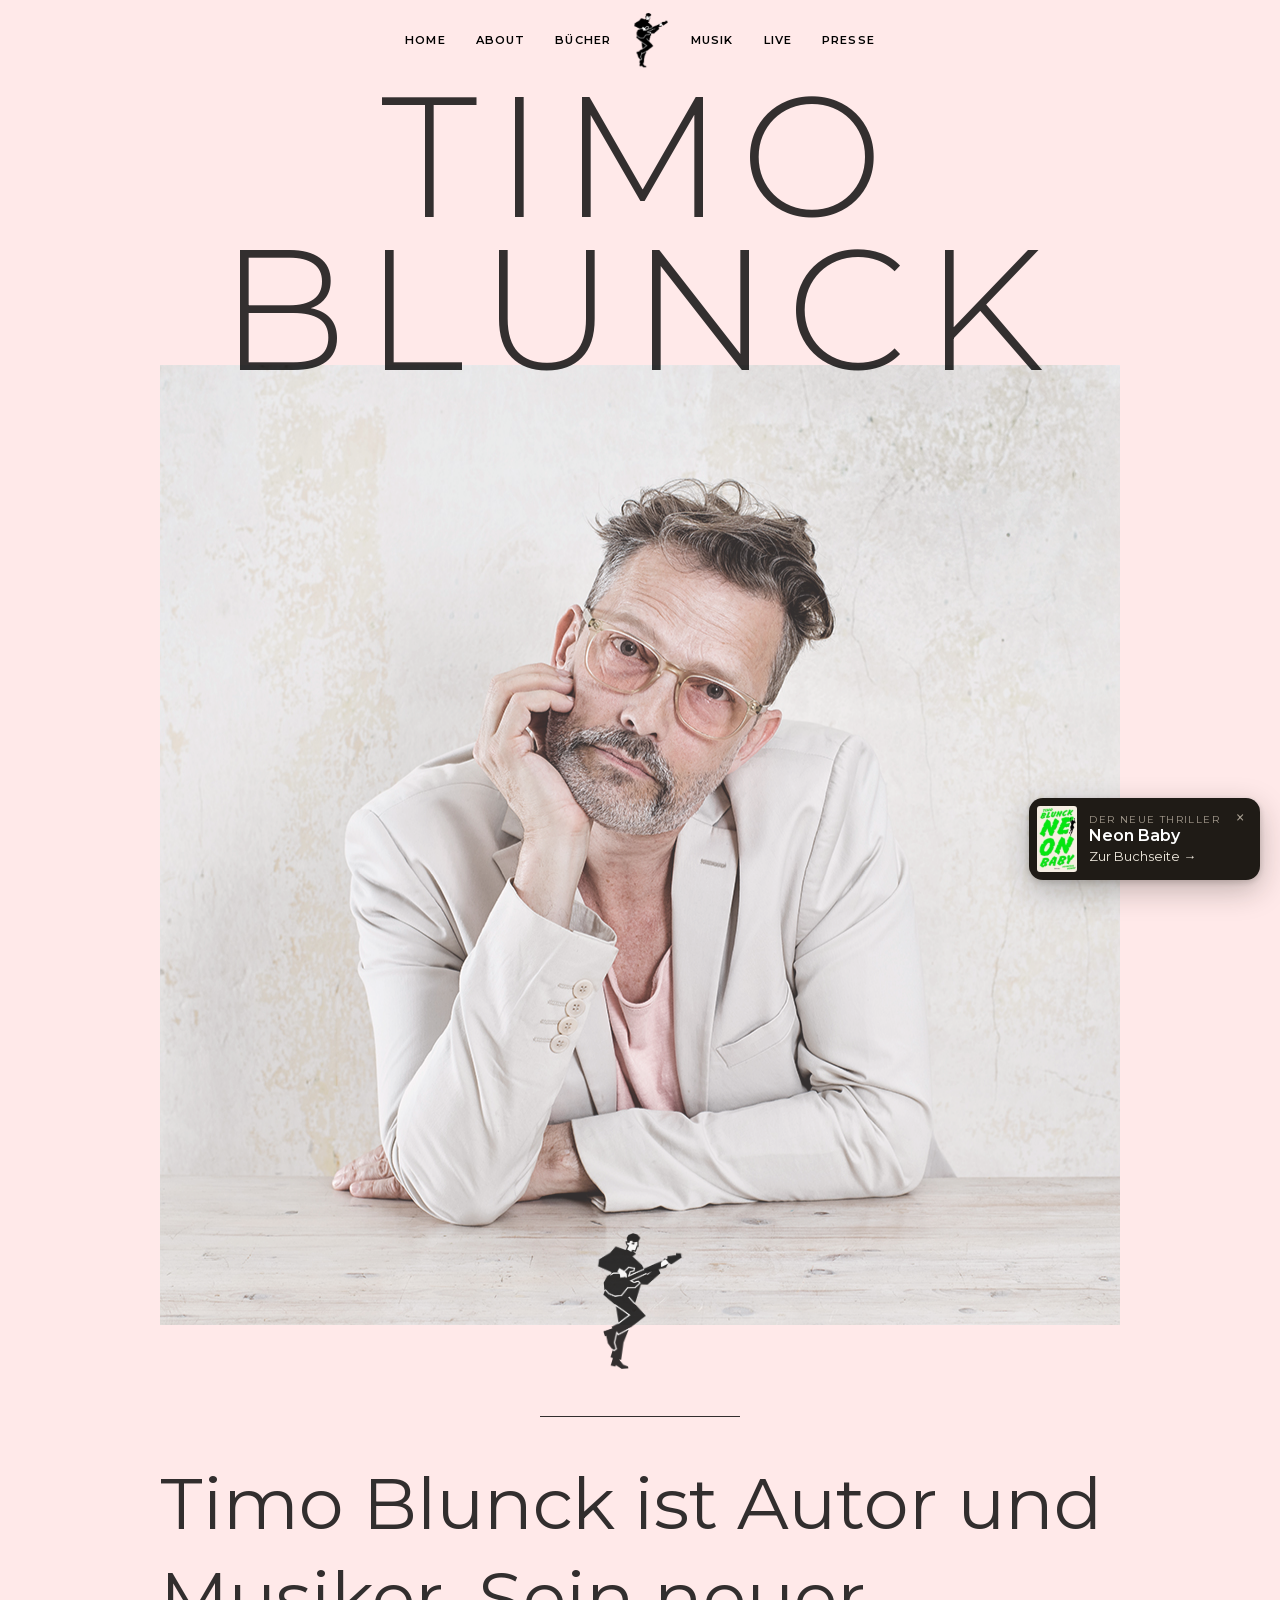
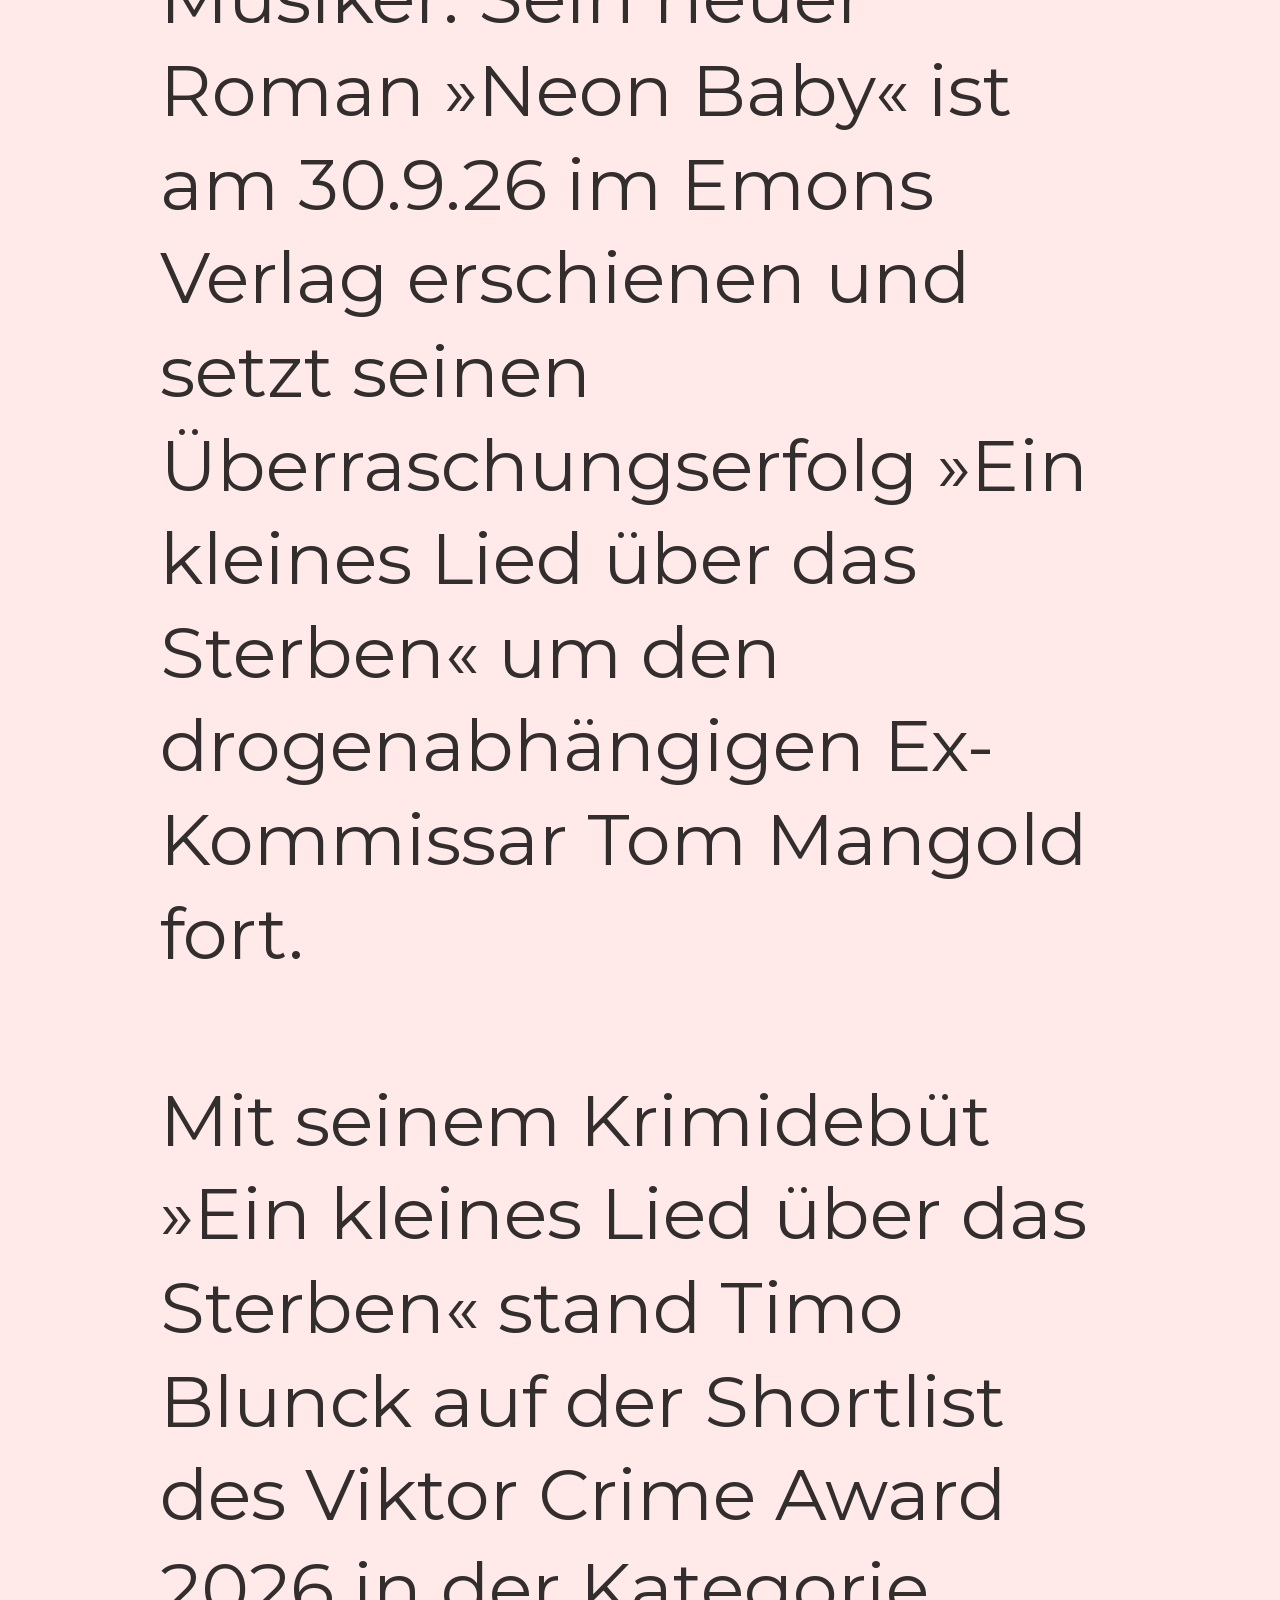
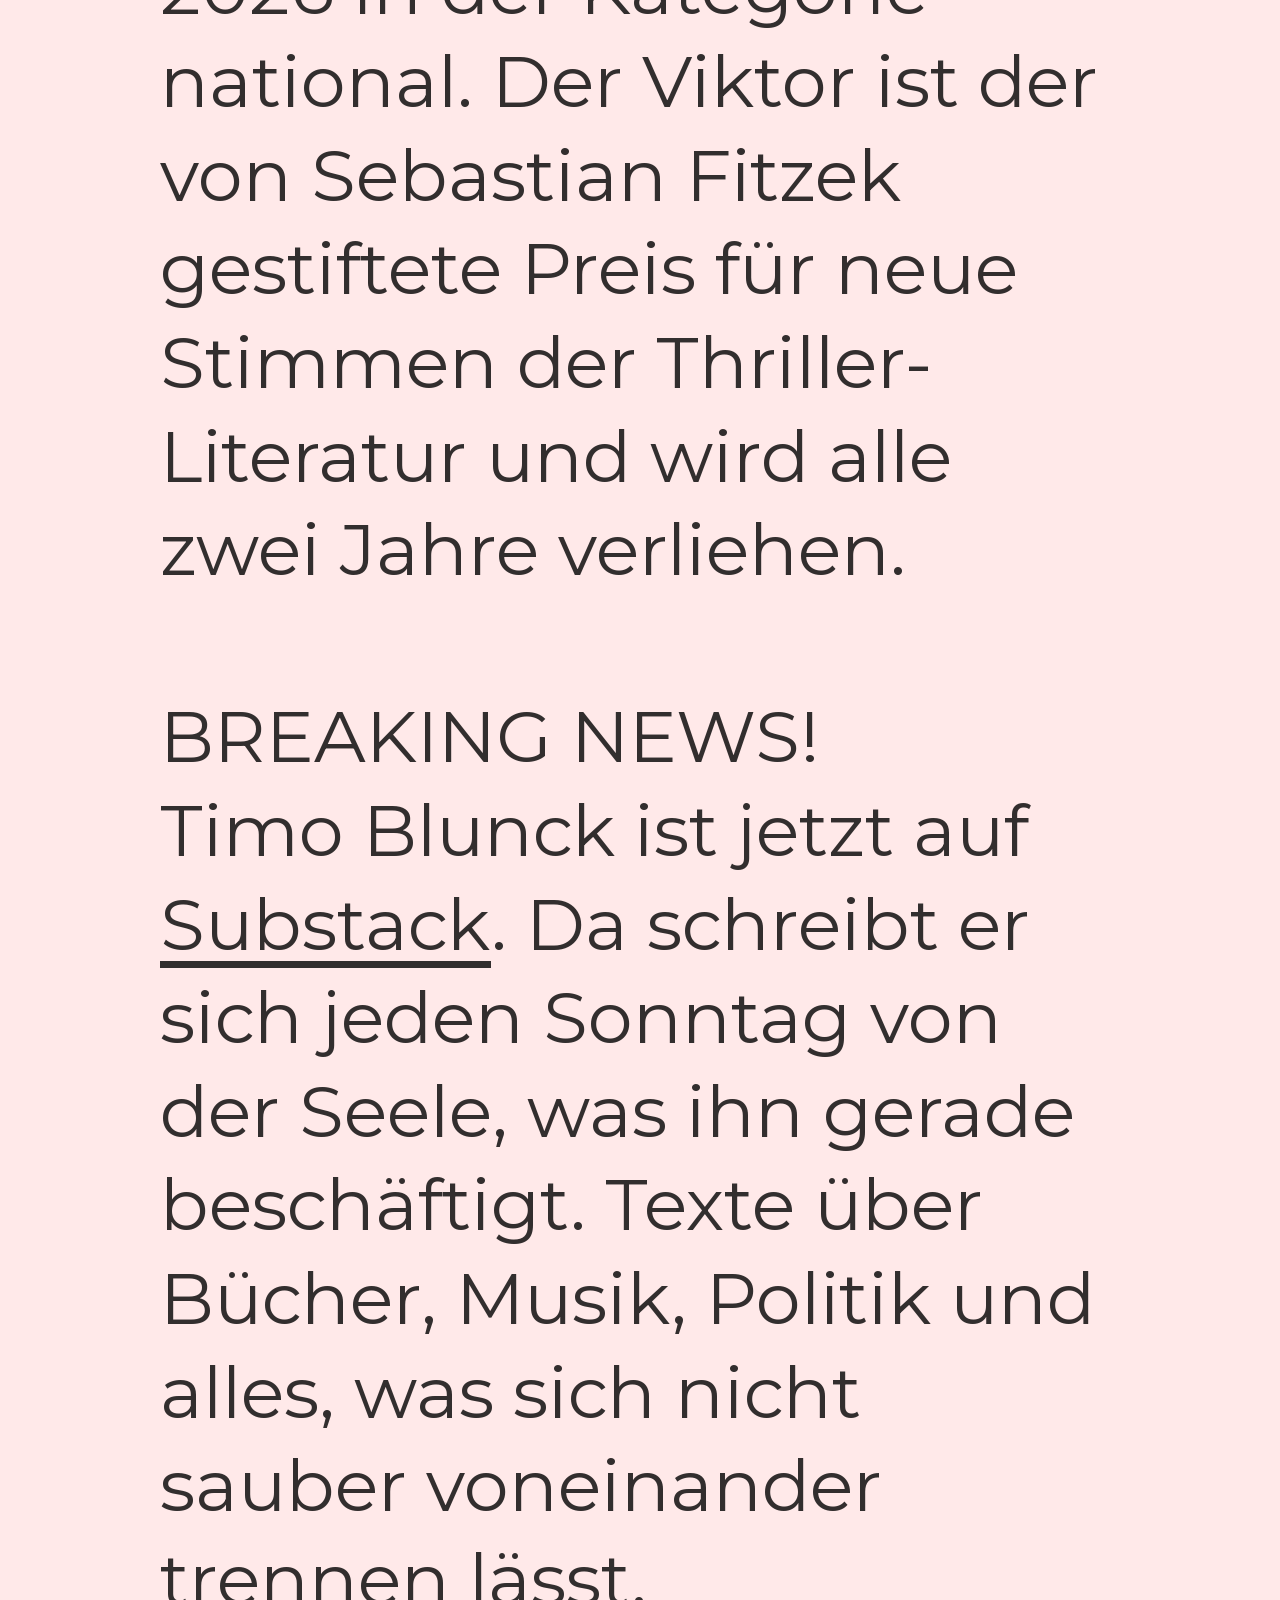
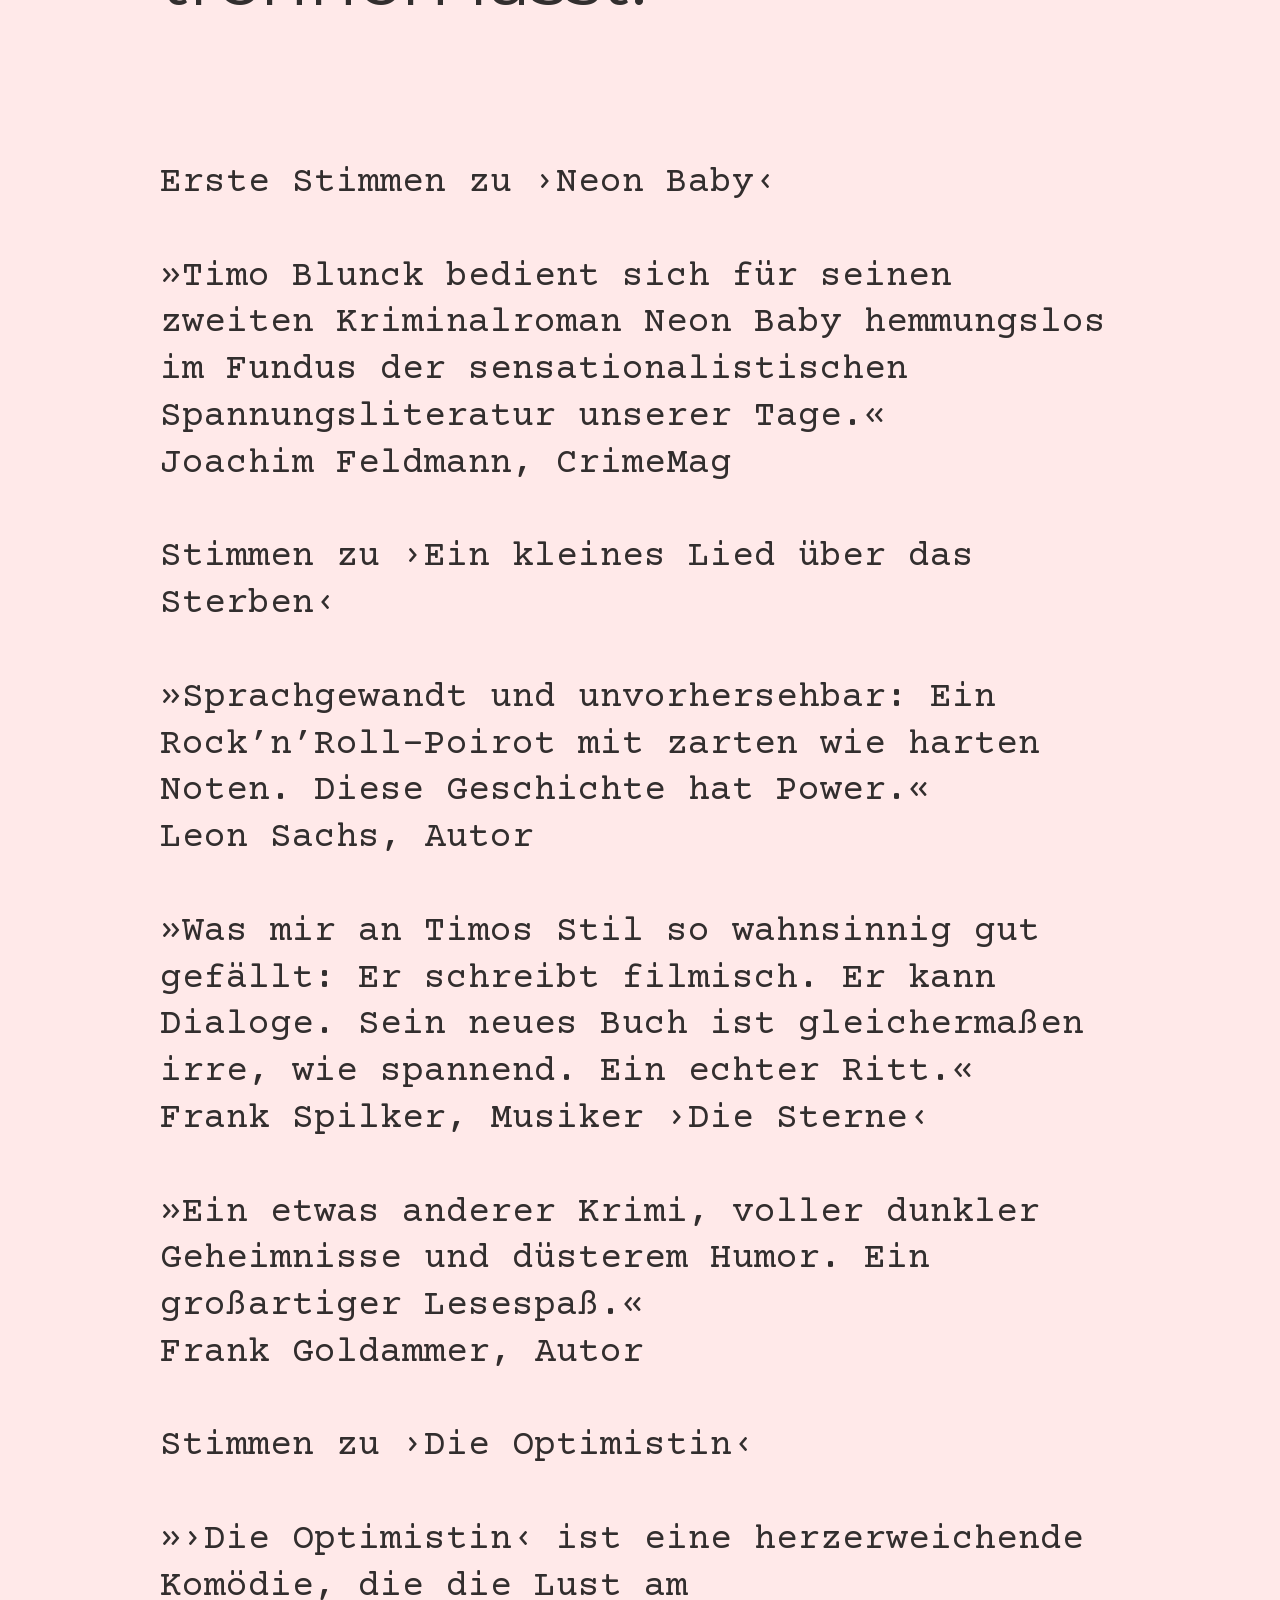
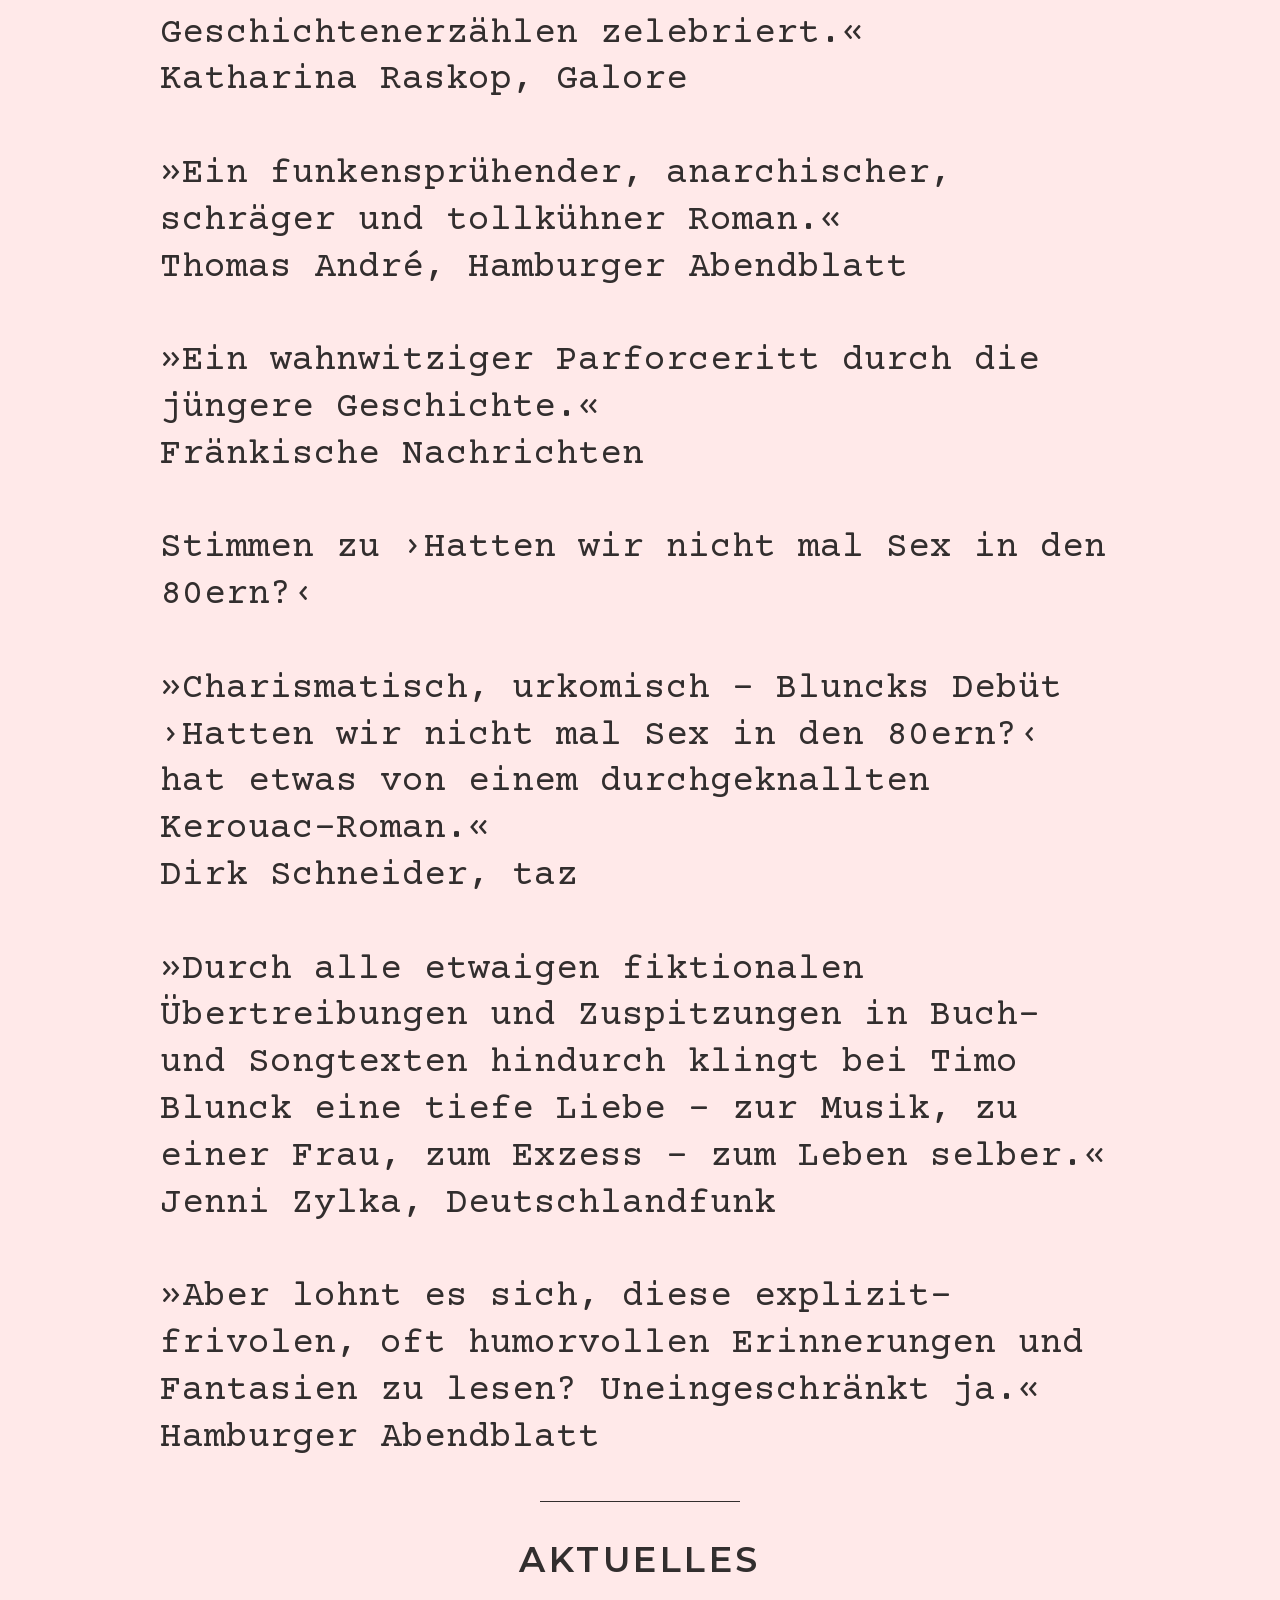
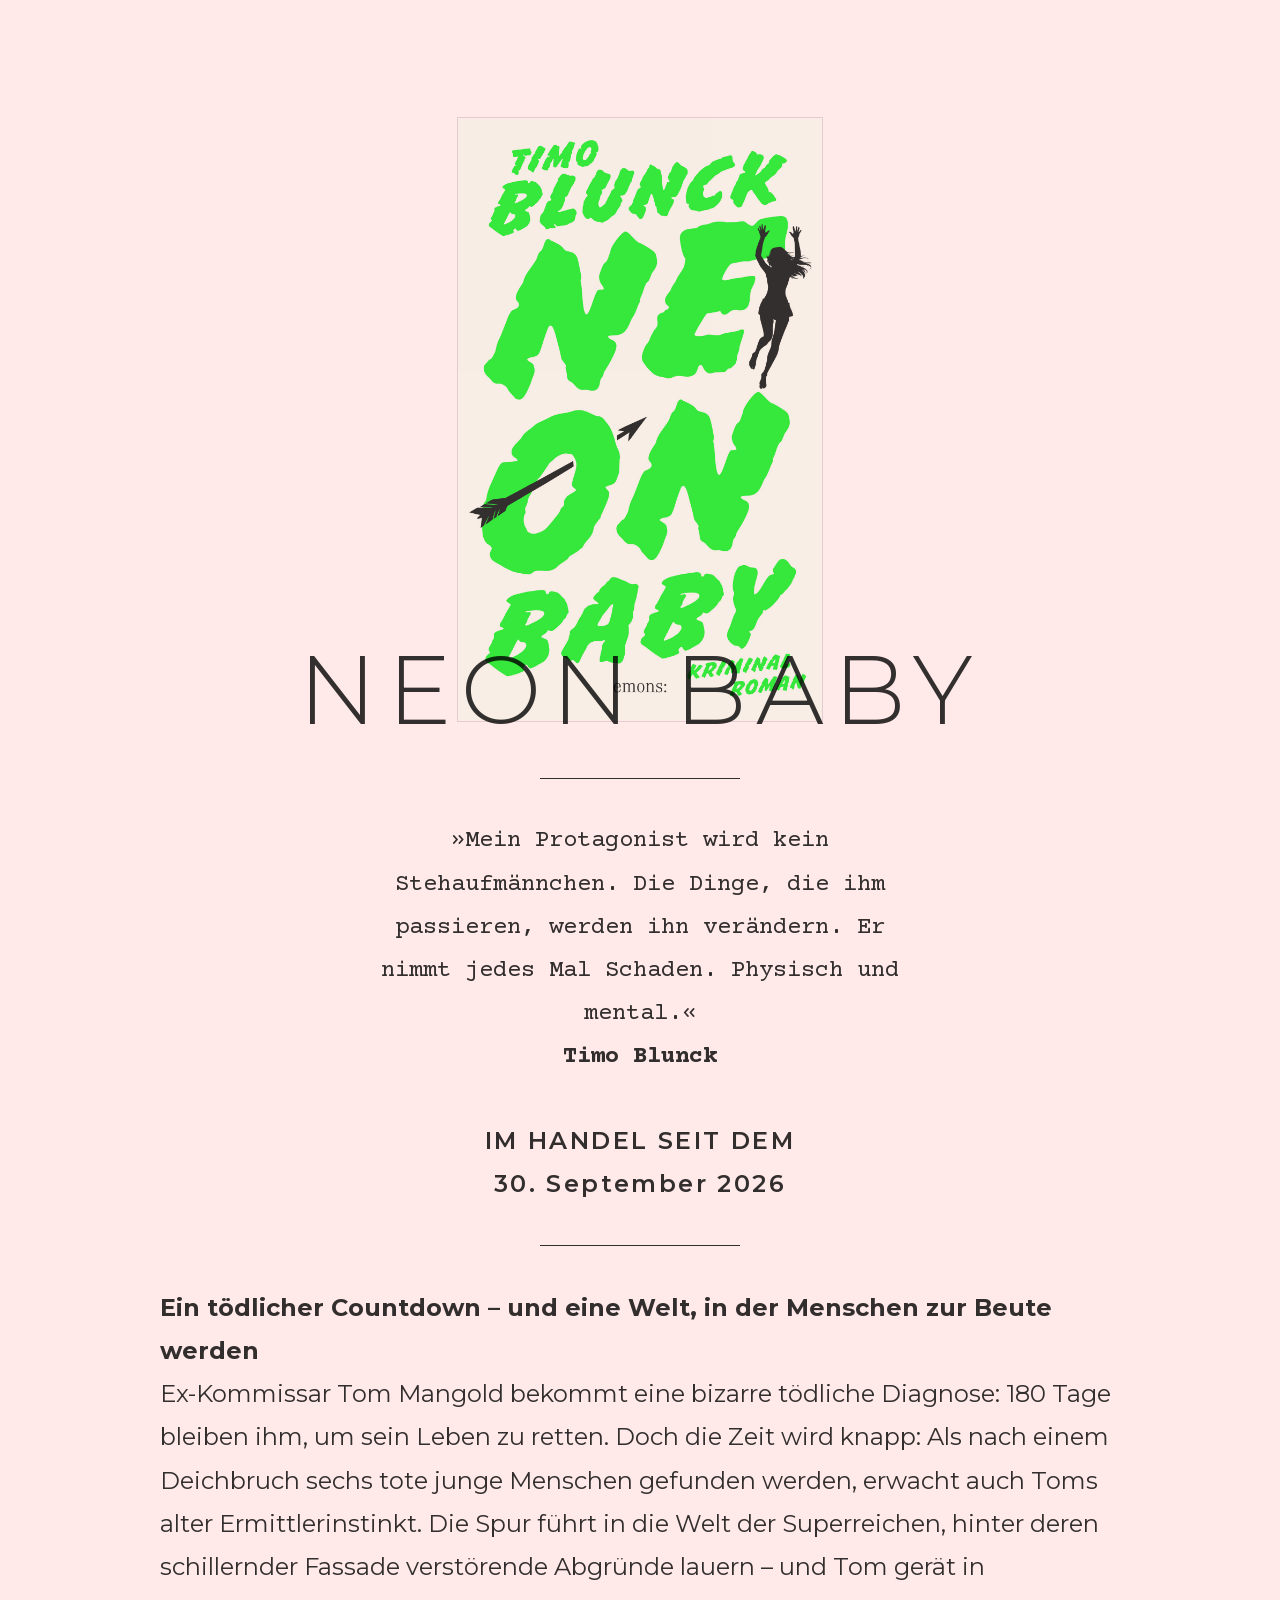
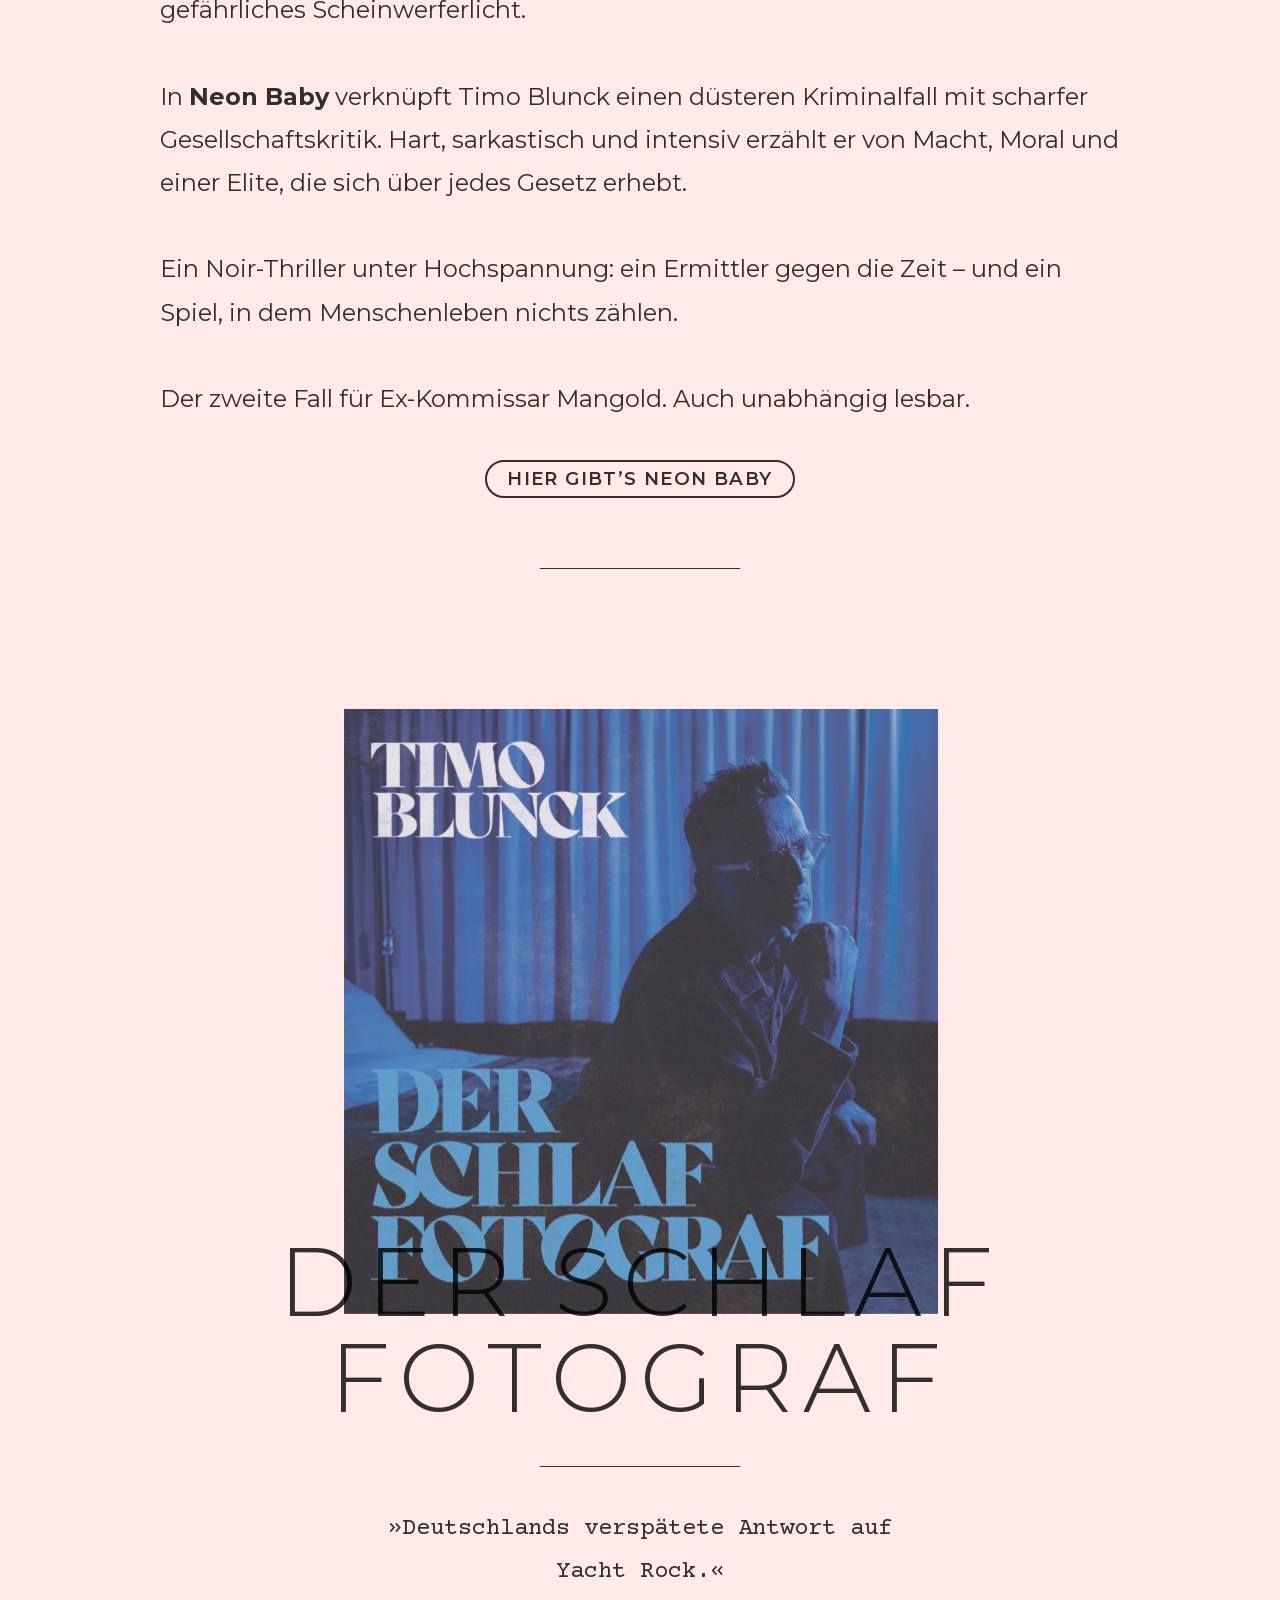
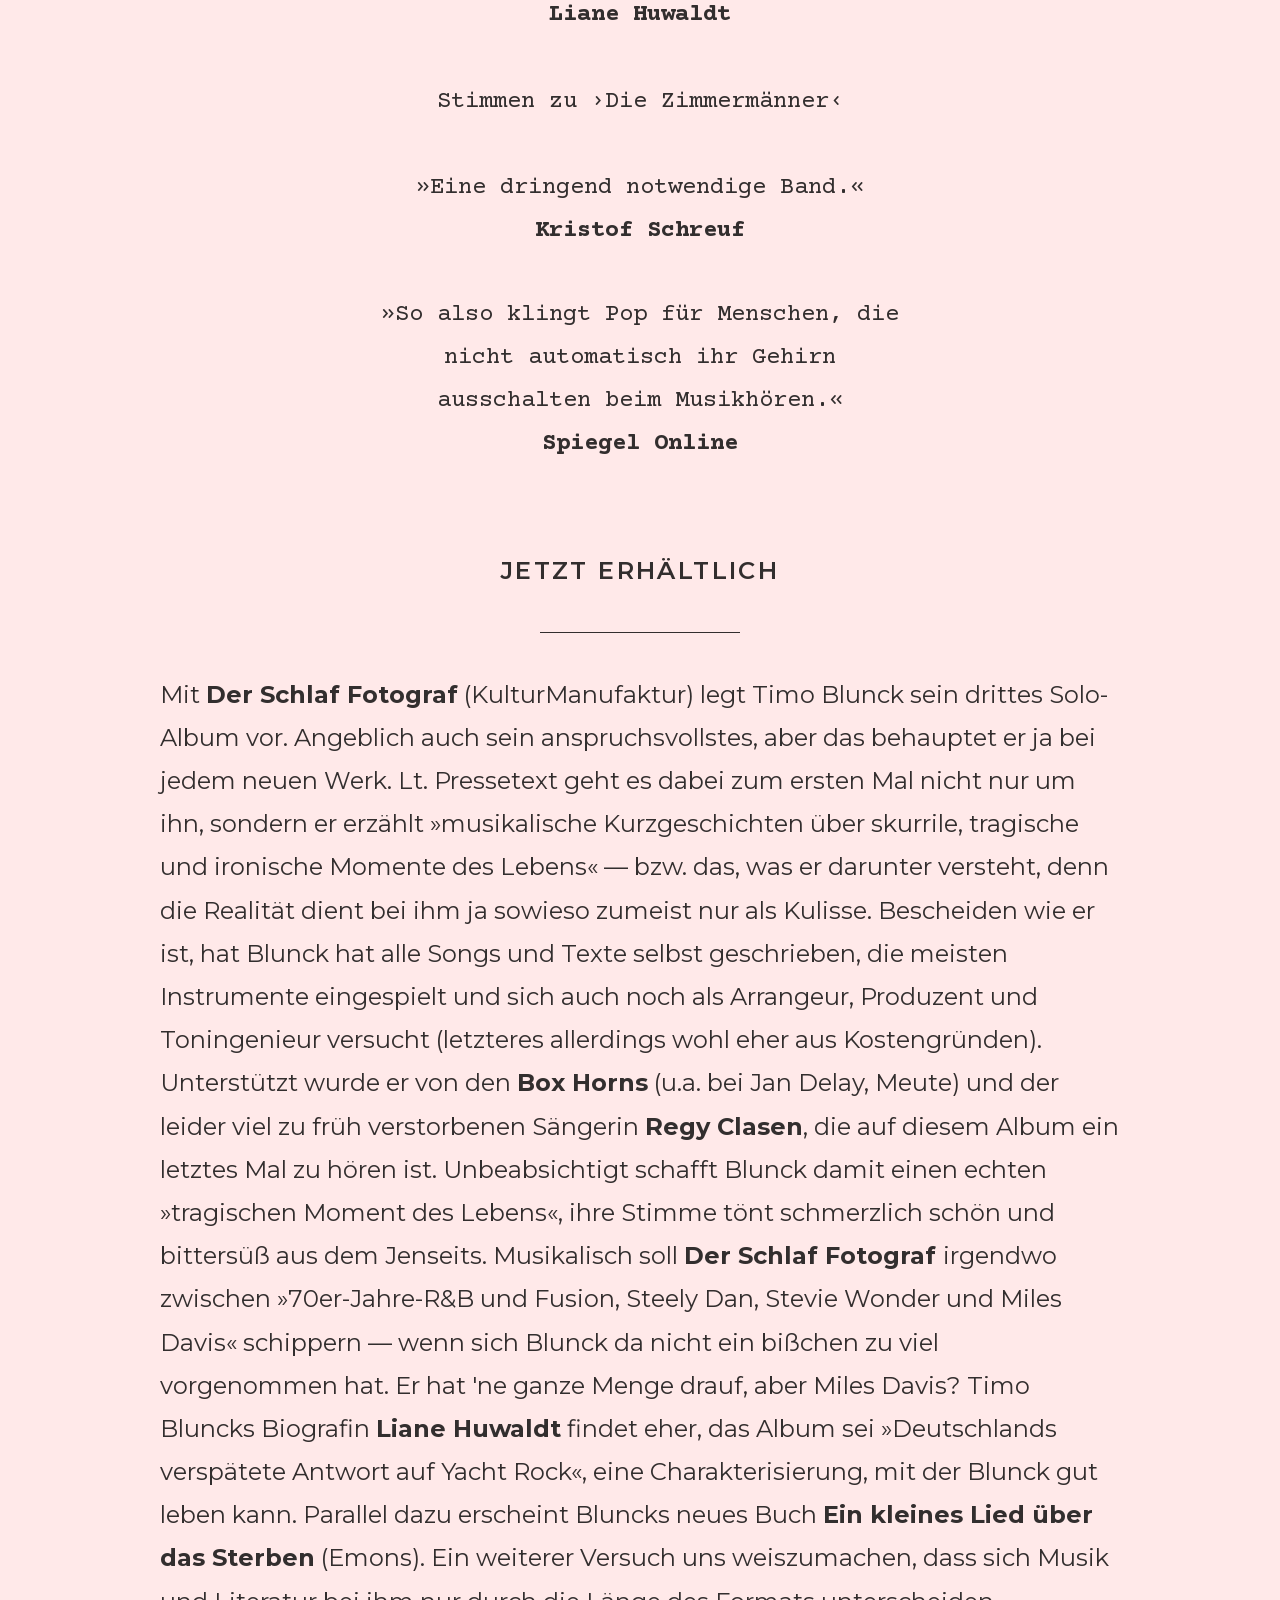
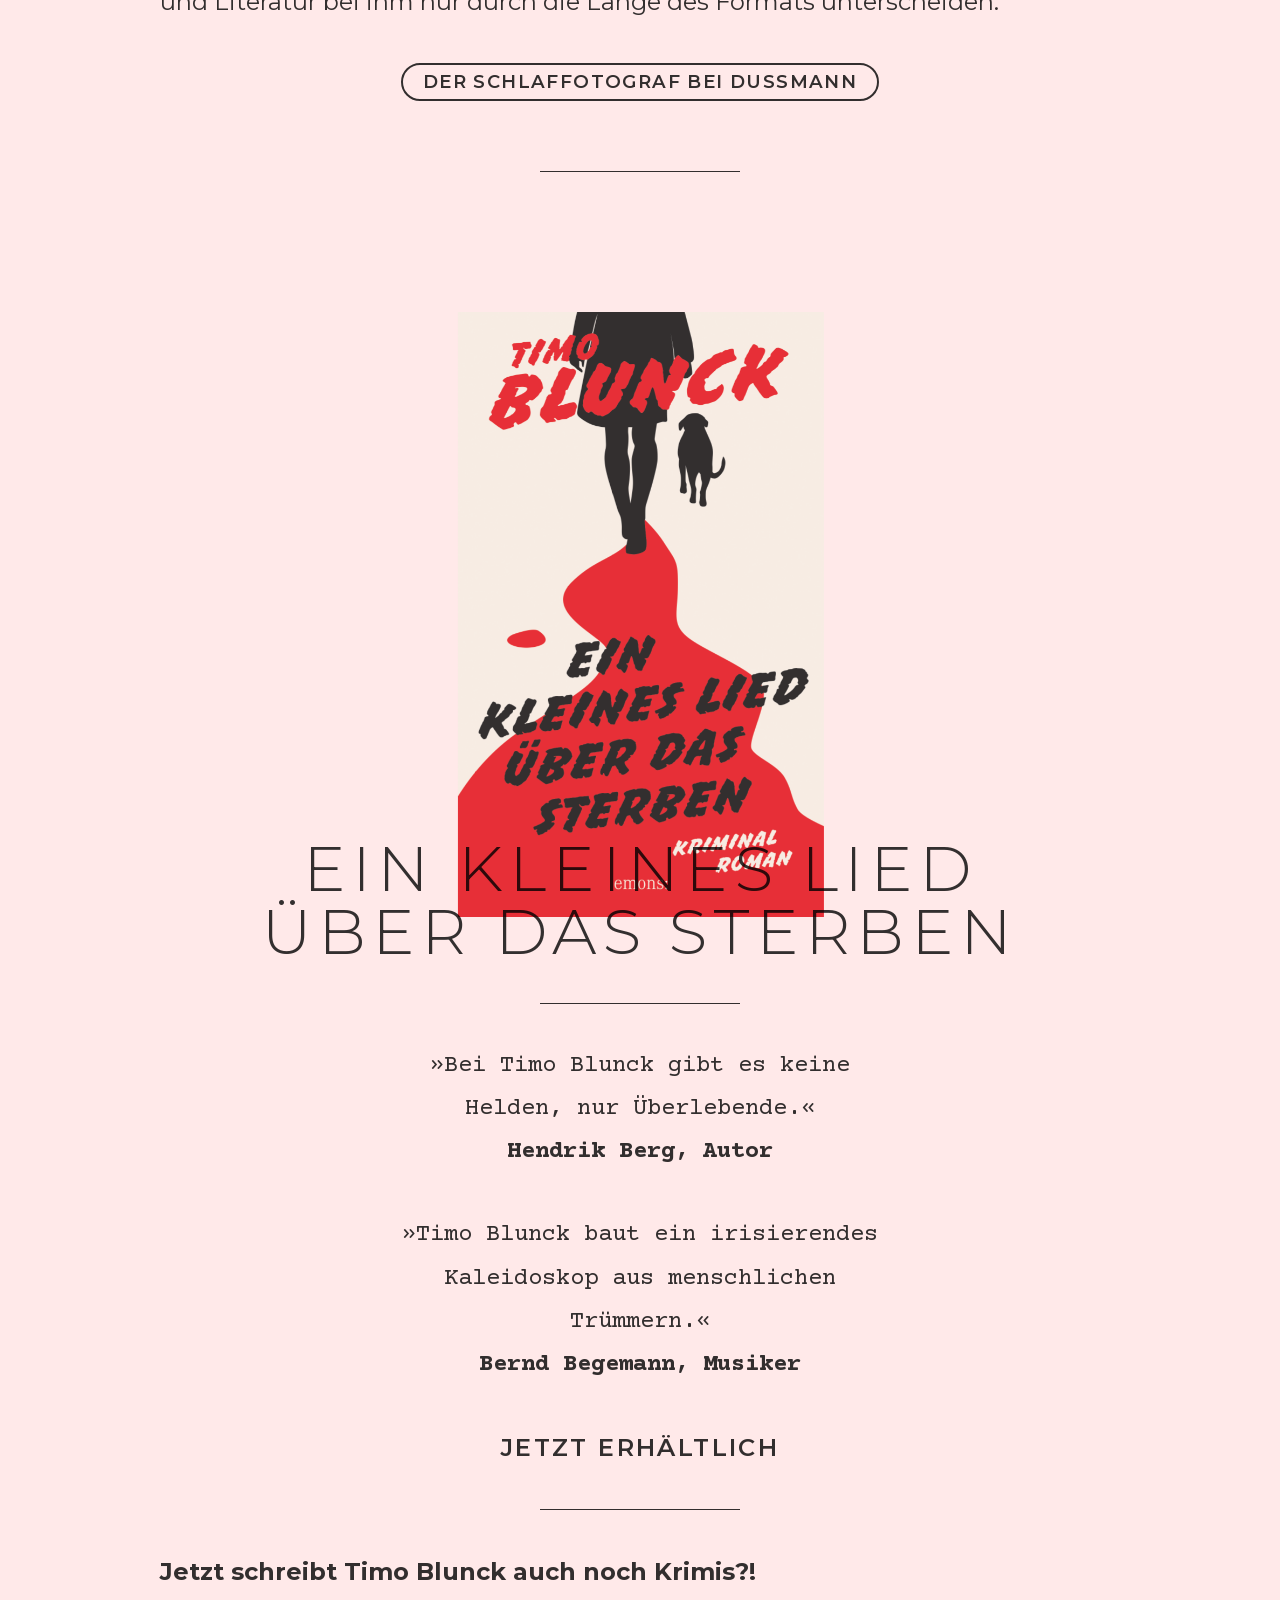
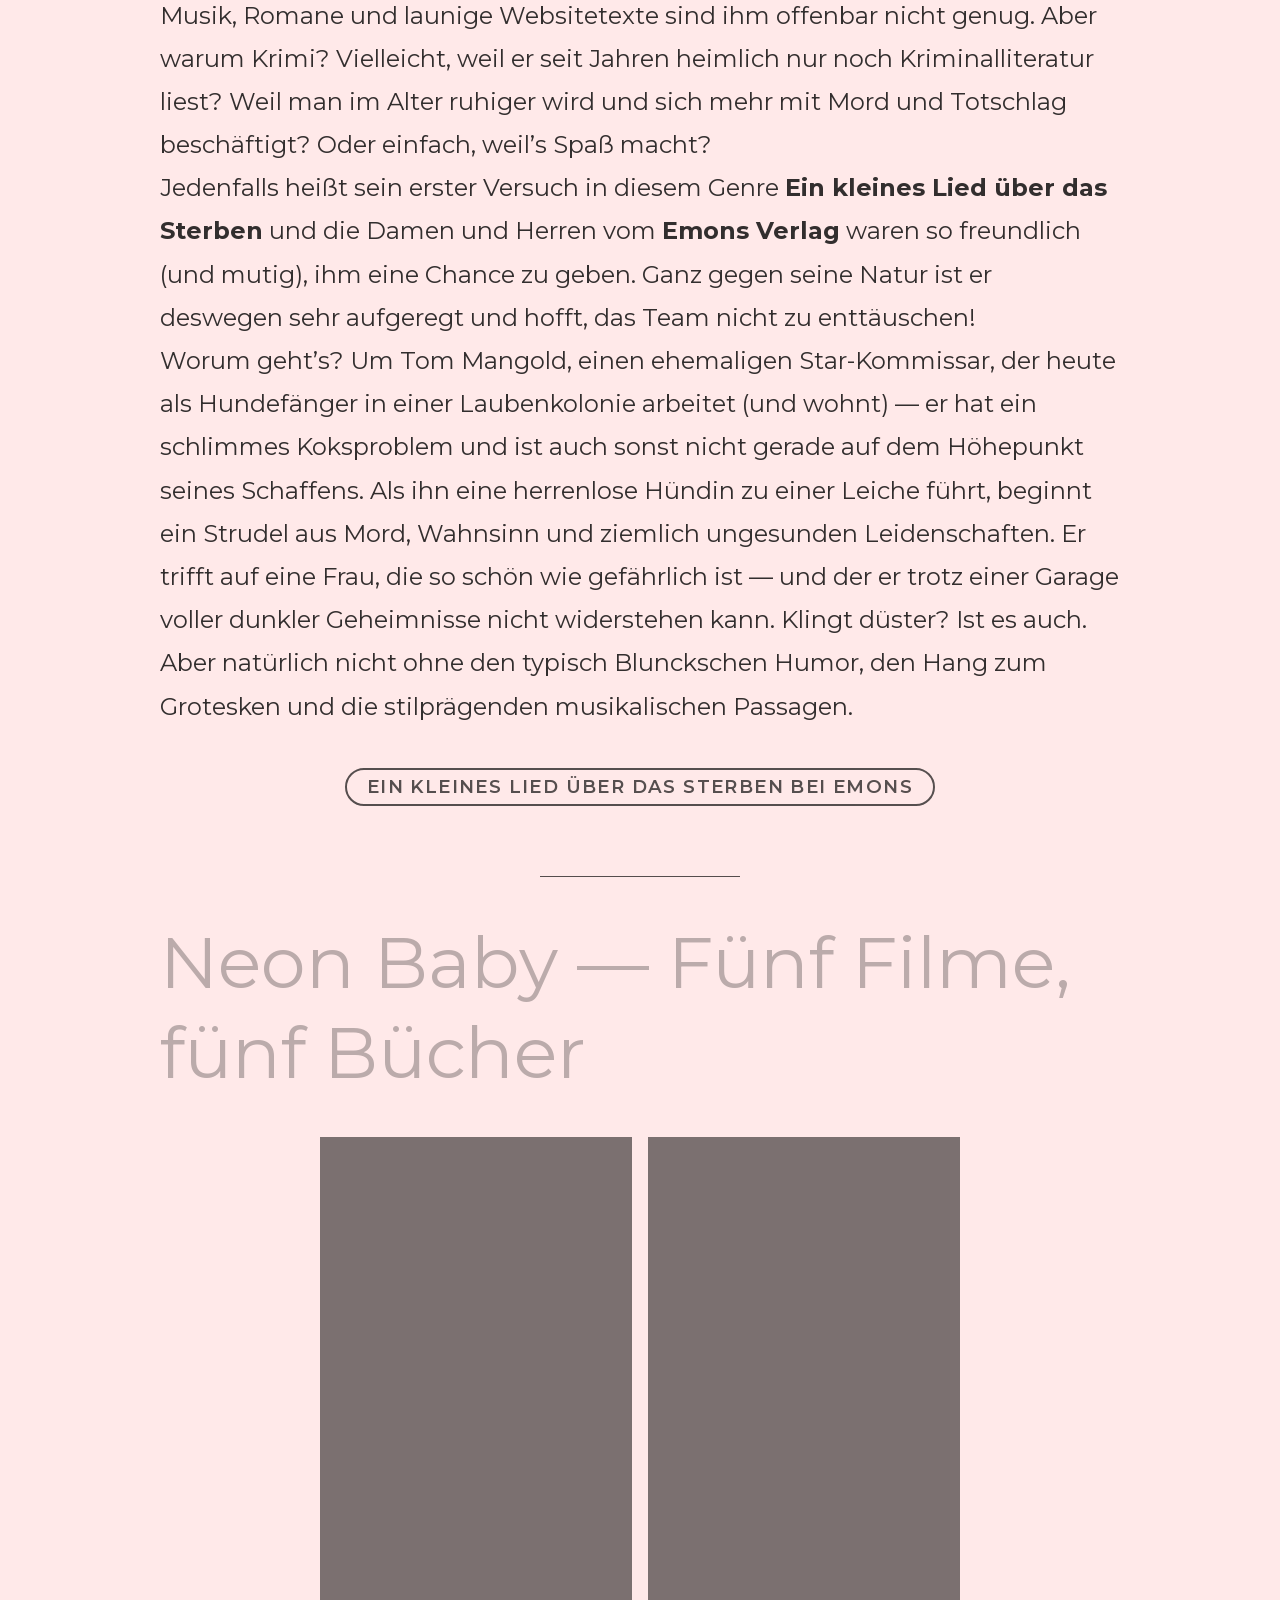
==== commit 3a3e5a66: "Home page: shorten social media paragraph to newsletter line Co-Authored-By: Claude Opus 5.5 <norepl" ====
--- a/index.html
+++ b/index.html
@@ -1 +1 @@
-<!DOCTYPE html><!-- Last Published: Mon Jun 29 2026 08:34:49 GMT+0000 (Coordinated Universal Time) --><html data-wf-domain="timo-blunck-composer-musician-author.webflow.io" data-wf-page="5ed778ff9d85623740217971" data-wf-site="5ed778ff9d85623704217970" lang="de"><head><meta charset="utf-8"/><link href="https://cdn.prod.website-files.com" rel="preconnect"/><title>Timo Blunck — Autor &amp; Musiker</title><meta content="width=device-width, initial-scale=1" name="viewport"/><meta content="Timo Blunck — Autor &amp; Musiker" property="og:title"/><meta content="Timo Blunck — Autor &amp; Musiker" name="twitter:title"/><meta content="Timo Blunck – Autor und Musiker. Aktuell: der Kriminalroman »Ein kleines Lied über das Sterben« (Emons) und das Album »Der Schlaf Fotograf«." name="description"/><meta content="Timo Blunck – Autor und Musiker. Aktuell: der Kriminalroman »Ein kleines Lied über das Sterben« (Emons) und das Album »Der Schlaf Fotograf«." property="og:description"/><meta content="Timo Blunck – Autor und Musiker. Aktuell: der Kriminalroman »Ein kleines Lied über das Sterben« (Emons) und das Album »Der Schlaf Fotograf«." name="twitter:description"/><meta content="website" property="og:type"/><meta content="de_DE" property="og:locale"/><link href="assets/css/style.css" rel="stylesheet" type="text/css"/><link href="assets/css/fonts.css" rel="stylesheet" type="text/css"/><link href="assets/css/neonbaby-float.css" rel="stylesheet" type="text/css"/><script type="text/javascript">!function(o,c){var n=c.documentElement,t=" w-mod-";n.className+=t+"js",("ontouchstart"in o||o.DocumentTouch&&c instanceof DocumentTouch)&&(n.className+=t+"touch")}(window,document);</script><link href="assets/images/200830_TB_Site_Favicon.jpg" rel="shortcut icon" type="image/x-icon"/><link href="assets/images/200830_TB_Site_Webclip.jpg" rel="apple-touch-icon"/></head><body class="body"><div class="logo-mobile"></div><div class="nav-container"><div class="nav-menu-container"><div class="nav-menu-item"><a href="index.html" aria-current="page" class="link w--current">home</a></div><div class="nav-menu-item"><a href="about.html" class="link-2">About</a></div><div class="nav-menu-item"><a href="bucher.html" class="link-3">Bücher</a></div></div><div class="nav-logo-container"></div><div class="nav-menu-container"><div class="nav-menu-item"><a href="musik.html" class="link-4">Musik</a></div><div class="nav-menu-item"><a href="live.html" class="link-6">Live</a></div><div class="nav-menu-item"><a href="presse.html" class="link-7">Presse</a></div></div></div><div data-w-id="b31a462d-0a8c-d3a3-a7fd-5a0d79417252" class="scroll-indicator-container"><a href="#begin" class="scroll-indicator w-inline-block"><img src="assets/images/down-arrow@2000px.svg" loading="lazy" alt="" class="down-arrow"/></a></div><div class="landing-container"><div class="gif-container"></div><div class="landing-content-container"><div class="landing-title">Timo<br/>Blunck</div><div data-w-id="5d8c9c79-7ab2-3f8c-f5f7-42c588840ef0" class="landing-image-container"></div><div class="in-page-logo-container"></div><div class="divider"></div><div id="begin" class="large-text-block">Timo Blunck ist Autor und Musiker. Sein neuer Roman »Neon Baby« ist am 30.9.26 im Emons Verlag erschienen und setzt seinen Überraschungserfolg »Ein kleines Lied über das Sterben« um den drogenabhängigen Ex-Kommissar Tom Mangold fort. <br/>‍<br/>Mit seinem Krimidebüt »Ein kleines Lied über das Sterben« stand Timo Blunck auf der Shortlist des Viktor Crime Award 2026 in der Kategorie national. Der Viktor ist der von Sebastian Fitzek gestiftete Preis für neue Stimmen der Thriller-Literatur und wird alle zwei Jahre verliehen.<br/><br/>BREAKING NEWS!<br/>Timo Blunck ist jetzt auf <a href="https://substack.com/@timoblunck" target="_blank" style="color:inherit;text-decoration:underline;text-underline-offset:0.15em">Substack</a>. Da schreibt er sich jeden Sonntag von der Seele, was ihn gerade beschäftigt. Texte über Bücher, Musik, Politik und alles, was sich nicht sauber voneinander trennen lässt.<br/>‍</div><div class="spacer text"></div><div class="large-text-block courier">Erste Stimmen zu ›Neon Baby‹<br/>‍<br/>»Timo Blunck bedient sich für seinen zweiten Kriminalroman Neon Baby hemmungslos im Fundus der sensationalistischen Spannungsliteratur unserer Tage.«<br/>Joachim Feldmann, CrimeMag<br/><br/>Stimmen zu ›Ein kleines Lied über das Sterben‹<br/>‍<br/>»Sprachgewandt und unvorhersehbar: Ein Rock’n’Roll-Poirot mit zarten wie harten Noten. Diese Geschichte hat Power.«<br/>Leon Sachs, Autor<br/><br/>»Was mir an Timos Stil so wahnsinnig gut gefällt: Er schreibt filmisch. Er kann Dialoge. Sein neues Buch ist gleichermaßen irre, wie spannend. Ein echter Ritt.«<br/>Frank Spilker, Musiker ›Die Sterne‹<br/><br/>»Ein etwas anderer Krimi, voller dunkler Geheimnisse und düsterem Humor. Ein großartiger Lesespaß.« <br/>Frank Goldammer, Autor<br/><br/>Stimmen zu ›Die Optimistin‹<br/><br/>»›Die Optimistin‹ ist eine herzerweichende Komödie, die die Lust am Geschichtenerzählen zelebriert.«<br/>Katharina Raskop, Galore<br/>‍<br/>»Ein funkensprühender, anarchischer, schräger und tollkühner Roman.«<br/>Thomas André, Hamburger Abendblatt<br/>‍<br/>»Ein wahnwitziger Parforceritt durch die jüngere Geschichte.«<br/>Fränkische Nachrichten<br/><br/>Stimmen zu ›Hatten wir nicht mal Sex in den 80ern?‹<br/>‍<br/>»Charismatisch, urkomisch - Bluncks Debüt ›Hatten wir nicht mal Sex in den 80ern?‹ hat etwas von einem durchgeknallten Kerouac-Roman.«<br/>Dirk Schneider, taz<br/>‍<br/>»Durch alle etwaigen fiktionalen Übertreibungen und Zuspitzungen in Buch- und Songtexten hindurch klingt bei Timo Blunck eine tiefe Liebe – zur Musik, zu einer Frau, zum Exzess – zum Leben selber.«<br/>Jenni Zylka, Deutschlandfunk<br/>‍<br/>»Aber lohnt es sich, diese explizit-frivolen, oft humorvollen Erinnerungen und Fantasien zu lesen? Uneingeschränkt ja.«<br/>Hamburger Abendblatt<br/></div><div class="divider"></div><div class="landing-small-heading">AKTUELLES</div><div class="featured-item-container"><div data-w-id="509aa113-485b-462f-afde-14385f1e15fb" class="landing-recent-image-container neonbaby"></div><div class="landing-title-smaller">Neon Baby</div><div class="divider"></div><div class="regular-text-block courier">»Mein Protagonist wird kein Stehaufmännchen. Die Dinge, die ihm passieren, werden ihn verändern. Er nimmt jedes Mal Schaden. Physisch und mental.«<br/><strong>Timo Blunck</strong></div><div class="regular-text-block subtitle">IM HANDEL SEIT DEM<br/>30. September 2026</div><div class="divider small"></div><div class="regular-text-block music"><strong>Ein tödlicher Countdown – und eine Welt, in der Menschen zur Beute werden</strong><br/>Ex-Kommissar Tom Mangold bekommt eine bizarre tödliche Diagnose: 180 Tage bleiben ihm, um sein Leben zu retten. Doch die Zeit wird knapp: Als nach einem Deichbruch sechs tote junge Menschen gefunden werden, erwacht auch Toms alter Ermittlerinstinkt. Die Spur führt in die Welt der Superreichen, hinter deren schillernder Fassade verstörende Abgründe lauern – und Tom gerät in gefährliches Scheinwerferlicht.<br/><br/>In <strong>Neon Baby</strong> verknüpft Timo Blunck einen düsteren Kriminalfall mit scharfer Gesellschaftskritik. Hart, sarkastisch und intensiv erzählt er von Macht, Moral und einer Elite, die sich über jedes Gesetz erhebt.<br/><br/>Ein Noir-Thriller unter Hochspannung: ein Ermittler gegen die Zeit – und ein Spiel, in dem Menschenleben nichts zählen.<br/><br/>Der zweite Fall für Ex-Kommissar Mangold. Auch unabhängig lesbar.</div><a href="#" class="link-button w-inline-block"><div class="link-text">Bei Random House Kaufen</div></a><a href="neonbaby/" class="link-button pre-order w-inline-block"><div class="link-text">HIER GIBT’S NEON BABY</div></a><a href="#" class="sub-button-container amazon main w-inline-block"><div class="sub-button-text">Bei Amazon Kaufen</div></a></div><div class="divider"></div><div class="featured-item-container"><div data-w-id="7d3f2557-8f02-b00d-8e60-7ef32ffa0683" class="landing-recent-image-container schlaffotograf"></div><div class="landing-title-smaller">Der Schlaf Fotograf</div><div class="divider"></div><div class="regular-text-block courier">»Deutschlands verspätete Antwort auf Yacht Rock.«<strong><br/>Liane Huwaldt<br/>‍<br/>‍</strong>Stimmen zu ›Die Zimmermänner‹<br/>‍<br/>»Eine dringend notwendige Band.«<br/><strong>Kristof Schreuf</strong></div><div class="regular-text-block courier">»So also klingt Pop für Menschen, die nicht automatisch ihr Gehirn ausschalten beim Musikhören.«<br/><strong>Spiegel Online<br/><br/></strong></div><div class="regular-text-block subtitle">JETZT ERHÄLTLICH</div><div class="divider small"></div><div class="regular-text-block music">Mit <strong>Der Schlaf Fotograf</strong> (KulturManufaktur) legt Timo Blunck sein drittes Solo-Album vor. Angeblich auch sein anspruchsvollstes, aber das behauptet er ja bei jedem neuen Werk. Lt. Pressetext geht es dabei zum ersten Mal nicht nur um ihn, sondern er erzählt »musikalische Kurzgeschichten über skurrile, tragische und ironische Momente des Lebens« — bzw. das, was er darunter versteht, denn die Realität dient bei ihm ja sowieso zumeist nur als Kulisse. Bescheiden wie er ist, hat Blunck hat alle Songs und Texte selbst geschrieben, die meisten Instrumente eingespielt und sich auch noch als Arrangeur, Produzent und Toningenieur versucht (letzteres allerdings wohl eher aus Kostengründen). Unterstützt wurde er von den <strong>Box Horns</strong> (u.a. bei Jan Delay, Meute) und der leider viel zu früh verstorbenen Sängerin <strong>Regy Clasen</strong>, die auf diesem Album ein letztes Mal zu hören ist. Unbeabsichtigt schafft Blunck damit einen echten »tragischen Moment des Lebens«, ihre Stimme tönt schmerzlich schön und bittersüß aus dem Jenseits. Musikalisch soll <strong>Der Schlaf Fotograf </strong>irgendwo zwischen »70er-Jahre-R&amp;B und Fusion, Steely Dan, Stevie Wonder und Miles Davis« schippern — wenn sich Blunck da nicht ein bißchen zu viel vorgenommen hat. Er hat &#x27;ne ganze Menge drauf, aber Miles Davis? Timo Bluncks Biografin <strong>Liane Huwaldt</strong> findet eher, das Album sei »Deutschlands verspätete Antwort auf Yacht Rock«, eine Charakterisierung, mit der Blunck gut leben kann. Parallel dazu erscheint Bluncks neues Buch <strong>Ein kleines Lied über das Sterben</strong> (Emons). Ein weiterer Versuch uns weiszumachen, dass sich Musik und Literatur bei ihm nur durch die Länge des Formats unterscheiden. </div><a href="#" class="link-button w-inline-block"><div class="link-text">Bei Random House Kaufen</div></a><a href="https://www.kulturkaufhaus.de/de/detail/ISBN-4252019320273/Blunck-Timo/Der-Schlaf-Fotograf-black-vinyl-limitiert" target="_blank" class="link-button pre-order w-inline-block"><div class="link-text">Der Schlaffotograf Bei Dussmann</div></a><a href="#" class="sub-button-container amazon main w-inline-block"><div class="sub-button-text">Bei Amazon Kaufen</div></a></div><div class="divider"></div><div class="featured-item-container"><div data-w-id="d784623d-8ccc-60d2-1266-a12a0d05781c" class="landing-recent-image-container ekluds"></div><div class="landing-title-smaller ekluds">Ein kleines Lied <br/>über das Sterben</div><div class="divider"></div><div class="regular-text-block courier">»Bei Timo Blunck gibt es keine Helden, nur Überlebende.«<br/><strong>Hendrik Berg, Autor</strong></div><div class="regular-text-block courier">»Timo Blunck baut ein irisierendes Kaleidoskop aus menschlichen Trümmern.«<br/><strong>Bernd Begemann, Musiker</strong></div><div class="regular-text-block subtitle">JETZT ERHÄLTLICH</div><div class="divider small"></div><div class="regular-text-block music"><strong>Jetzt schreibt Timo Blunck auch noch Krimis?!</strong><br/>Musik, Romane und launige Websitetexte sind ihm offenbar nicht genug. Aber warum Krimi? Vielleicht, weil er seit Jahren heimlich nur noch Kriminalliteratur liest? Weil man im Alter ruhiger wird und sich mehr mit Mord und Totschlag beschäftigt? Oder einfach, weil’s Spaß macht?<br/>Jedenfalls heißt sein erster Versuch in diesem Genre <strong>Ein kleines Lied über das Sterben</strong> und die Damen und Herren vom <strong>Emons Verlag</strong> waren so freundlich (und mutig), ihm eine Chance zu geben. Ganz gegen seine Natur ist er deswegen sehr aufgeregt und hofft, das Team nicht zu enttäuschen!<br/>Worum geht’s? Um Tom Mangold, einen ehemaligen Star-Kommissar, der heute als Hundefänger in einer Laubenkolonie arbeitet (und wohnt) — er hat ein schlimmes Koksproblem und ist auch sonst nicht gerade auf dem Höhepunkt seines Schaffens. Als ihn eine herrenlose Hündin zu einer Leiche führt, beginnt ein Strudel aus Mord, Wahnsinn und ziemlich ungesunden Leidenschaften. Er trifft auf eine Frau, die so schön wie gefährlich ist — und der er trotz einer Garage voller dunkler Geheimnisse nicht widerstehen kann. Klingt düster? Ist es auch. Aber natürlich nicht ohne den typisch Blunckschen Humor, den Hang zum Grotesken und die stilprägenden musikalischen Passagen.</div><a href="#" class="link-button w-inline-block"><div class="link-text">Bei Random House Kaufen</div></a><a href="https://emons-verlag.de/p/ein-kleines-lied-ueber-das-sterben-7566?utm_source=chatgpt.com" target="_blank" class="link-button pre-order w-inline-block"><div class="link-text">Ein Kleines Lied über das sterben bei Emons</div></a><a href="#" class="sub-button-container amazon main w-inline-block"><div class="sub-button-text">Bei Amazon Kaufen</div></a></div><div class="divider"></div><div class="recent-other-container"><div class="other-recent-item-container"><div class="other-recent-item-image"></div><div class="other-recent-title">Timo Blunck —Hatten Wir Nicht Mal Sex In Den 80ern? (Deluxe)</div><div class="divider recent"></div><div class="other-recent-text">Das macht Timo Blunck nie wieder: Die alte Hutschachtel mit dem Leopardenmuster rauskramen und all diese Familienfotos für eine Sonder-Edition seines 2. Solo-Albums zur Verfügung zu stellen. Designt von seinem Sohn Nicolas Blunck, enthält dieser Klappcover-Longplayer (oranges Vinyl!) ein 16-seitiges Booklet und den gleichnamigen Roman als Hörbuch, vom Autor gelesen.</div><a href="https://shop.tapeterecords.com/timo-blunck-hatten-wir-nicht-mal-sex-in-den-80ern.html" target="_blank" class="link-button sub hwnmsida w-inline-block"><div class="link-text hwnmsida">Bei Tapete Kaufen</div></a><a href="https://open.spotify.com/album/4roMNv44DYg9tLTwdKMYSu?si=DfhK68FXRlOEBd46TnkTlw" target="_blank" class="sub-button-container spotify hwnmsida w-inline-block"><div class="sub-button-text">Bei Spotify Hören</div></a></div><div class="other-recent-item-container"><div class="other-recent-item-image _2"></div><div class="other-recent-title">Die Zimmermänner — Ein Hund Namens Arbeit</div><div class="divider recent"></div><div class="other-recent-text _2">Wenn&#x27;s nach Timo Blunck ginge, würden die Zimmermänner jedes Jahr ein Album rausbringen. Zum Glück ist sein bester Freund und Co-Songschreiber Detlef Diederichsen etwas zurückhaltender, und so erscheint im Durchschnitt nur alle 10 Jahre eine neue Platte des Hamburger Duos. 2014 war das »Ein Hund namens Arbeit«, featuring die Hits »Die große Sporadische« und ja, »Timo Blunck«.</div><a href="https://shop.tapeterecords.com/die-zimmermanner-ein-hund-namens-arbeit.html" target="_blank" class="link-button sub ehna w-inline-block"><div class="link-text">Bei Tapete Kaufen</div></a><a href="https://www.amazon.de/Ein-Hund-Namens-Arbeit-Zimmermänner/dp/B00L4OL7LW/ref=sr_1_3?dchild=1&amp;keywords=die+zimmermänner&amp;qid=1598804372&amp;sr=8-3" target="_blank" class="sub-button-container amazon ehna w-inline-block"><div class="sub-button-text">Bei Amazon Kaufen</div></a><a href="https://open.spotify.com/album/6DmNRxMyA5gZCs16uQv5NZ?si=c92YtUcaS3Sv-HhvOJvZ0g" target="_blank" class="sub-button-container spotify ehna w-inline-block"><div class="sub-button-text">Bei Spotify Hören</div></a></div><div class="other-recent-item-container"><div class="other-recent-item-image _3"></div><div class="other-recent-title">Palais Schaumburg — Palais Schaumburg</div><div class="divider recent"></div><div class="other-recent-text _3">Das waren Zeiten! Holger Hiller schrieb noch Texte am Fließband und Ralf Hertwig hatte den schönsten Lockenschopf Meiendorfs. Auf der Bühne fiel Timo Blunck eher durch das Verteilen von blutigen Nasen als durch seine Bassläufe auf und Thomas Fehlmann erfand die einhändige Trompetenhocke. Menschlich kamen die 4 nicht so klar, aber sie schafften es trotzdem, sich einen Sommer lang zusammenzuraufen und diesen »Meilenstein der deutschen Musikgeschichte«  aufzunehmen. Produziert von David Cunningham (Flying Lizzards).</div><a href="https://shop.tapeterecords.com/palais-schaumburg-palais-schaumburg.html" target="_blank" class="link-button sub ps w-inline-block"><div class="link-text">Bei Tapete Kaufen</div></a><a href="https://www.amazon.de/Palais-Schaumburg-Deluxe/dp/B008L1GZOA/ref=sr_1_1?dchild=1&amp;keywords=palais+schaumburg&amp;qid=1598804397&amp;sr=8-1" target="_blank" class="sub-button-container amazon ps w-inline-block"><div class="sub-button-text">Bei Amazon Kaufen</div></a><a href="https://open.spotify.com/album/2YSjwpK7dqw8SA1MiguOE2?si=cM2WaUddSdmMG7TbbZWUTg" target="_blank" class="sub-button-container spotify ps w-inline-block"><div class="sub-button-text">Bei Spotify Hören</div></a></div></div><div class="video-text-container"><div class="large-text-block about">Neon Baby — Fünf Filme, fünf Bücher</div><div class="video-container"><div style="display:grid;grid-template-columns:1fr 1fr;gap:16px;max-width:640px;margin:0 auto"><div style="position:relative;aspect-ratio:9/16;background:#000;overflow:hidden"><iframe src="https://player.vimeo.com/video/1250240577?dnt=1&title=0&byline=0&portrait=0" style="position:absolute;inset:0;width:100%;height:100%;border:0" allow="autoplay; fullscreen; picture-in-picture" allowfullscreen loading="lazy" title="Neon Baby – Fünf Filme"></iframe></div><div style="position:relative;aspect-ratio:9/16;background:#000;overflow:hidden"><iframe src="https://player.vimeo.com/video/1250240770?dnt=1&title=0&byline=0&portrait=0" style="position:absolute;inset:0;width:100%;height:100%;border:0" allow="autoplay; fullscreen; picture-in-picture" allowfullscreen loading="lazy" title="Neon Baby – Fünf Bücher"></iframe></div></div></div><div class="regular-text-block music">Jetzt versucht er es mal mit Hardsell! Man kennt es aus dem Musikjournalismus: Wenn alle Stricke reißen, wird die ›Klingt wie‹-Karte gezogen. Hier bringt Blunck Bücher und Filme ins Spiel, die sein neuestes Werk in einen kulturellen Zusammenhang bringen sollen. Das ist schmeichelhaft bis ambitioniert, knallt aber besser als 4 1/2 Sterne auf Amazon.<br/></div></div><div class="divider"></div><div class="video-text-container"><div class="large-text-block about">Timo Blunck — Der Schlaf Fotograf</div><div class="video-container"><div style="padding-top:72.97872340425532%" class="w-video w-embed"><iframe class="embedly-embed" src="//cdn.embedly.com/widgets/media.html?src=https%3A%2F%2Fplayer.vimeo.com%2Fvideo%2F1091228785%3Fapp_id%3D122963&dntp=1&display_name=Vimeo&url=https%3A%2F%2Fplayer.vimeo.com%2Fvideo%2F1091228785&image=https%3A%2F%2Fi.vimeocdn.com%2Fvideo%2F2024007877-9c696f1280071d85a18ee719631524faae54035474f700dec705deb0a267ba15-d_1280%3Fregion%3Dus&type=text%2Fhtml&schema=vimeo" width="940" height="686" scrolling="no" allowfullscreen title="Timo Blunck Der Schlaf Fotgraf Buch Version"></iframe></div></div><div class="regular-text-block music">Keiner liest mehr, keiner hört Musik. Mittlerweile nagen auch Netflix &amp; Co. am harten Knochen der ständig schrumpfenden Aufmerksamkeitsspanne des deutschen Publikums. Eigentlich wird nur noch durch die diversen Social Media Feeds gescrollt - allein dieser Satz - auch Blunck ist voll am struggeln, totally lost, wenn es darum geht, mehr als fünf Worte ohne Denglisch aneinander zu reihen. Aber wie es seine Art ist, verweigert er sich nicht, umarmt die Changing Times und kommt euch deshalb mit ein paar nicen Visualizern für seine neuen Releases. Oben steht das Combination-Video für sein neues Buch <strong>Ein kleines Lied über das Sterben</strong> und Album <strong>Der Schlaf Fotograf</strong>. Ist natürlich viel zu lang, die durchschnittlicher Verweildauer bei seinen Posts beträgt 12 Sekunden. Außerdem geht Landscape natürlich schon mal gar nicht. Alles WIP, Blunck ist ein Quick Learner, das macht er unten schon viel besser.<br/></div></div><div class="divider"></div><div class="video-text-container"><div class="large-text-block about">Ein kleines Lied über das Sterben — Video Blurb</div><div class="video-container vertical"><div style="padding-top:177.76595744680853%" class="w-video w-embed"><iframe class="embedly-embed" src="//cdn.embedly.com/widgets/media.html?src=https%3A%2F%2Fplayer.vimeo.com%2Fvideo%2F1091239066%3Fapp_id%3D122963&dntp=1&display_name=Vimeo&url=https%3A%2F%2Fvimeo.com%2F1091239066%3Fshare%3Dcopy&image=https%3A%2F%2Fi.vimeocdn.com%2Fvideo%2F2024019531-d501132be1d6ed7b1cd1147abc12722f6b58750393d354320f17b34276013478-d_640%3Fregion%3Dus&type=text%2Fhtml&schema=vimeo" width="940" height="1671" scrolling="no" allowfullscreen title="250505_EKLÜDS_Grotesk_Rework_Jetzt_Local_ver1"></iframe></div></div><div class="regular-text-block music">Was haben der Hamburger Flughafen <strong>Helmut Schmidt</strong>, das <strong>Ohmoor, </strong>der Minigolf-Platz am<strong> Burgunderweg</strong> und das Anglerparadies <strong>Rahweg-Teich </strong>gemeinsam? Genau, sie alle bieten den mystischen Background für Timo Bluncks neuen Roman (sein erster Krimi!). Ob es da wirklich so aussieht, erfahren nur die Literatur-Touristen, die neuerdings in Scharen nach Niendorf kommen, um den bislang völlig unterschätzten nordwestlichsten Stadtteil der Hansestadt und Schauplatz von <strong>Ein kleines Lied über das Sterben</strong> zu erleben.<br/></div></div><div class="divider"></div><div class="landing-small-heading">Social Media</div><div class="large-text-block">Timo Blunck verbringt laut seines iPhones jeden Tag mindestens zwei Stunden auf Social Media. Damit sich diese Zeitverschwendung wenigstens ein bisschen lohnt, könntest du ja mal bei seinen Kanälen vorbeischauen. Da gibt&#x27;s mehr oder weniger geistreiche Kommentare, flotte Fotos und schicke Videos, dazu aktuelle Termine und Pressestimmen. Wenn du dich so richtig langweilst, drück auf ›Folgen‹, sein knittriges Ego kann den Boost gut gebrauchen.<br/><br/>Neuerdings veröffentlicht er auf Substack eine Art Kolumne, in der er sich ausnahmsweise mal nicht nur mit sich selbst, sondern auch mit Politik, Gesellschaft und Kultur beschäftigt. Da hat er eine ganze Menge zu sagen. Findet er. Wer möchte, kann sich auch direkt zu seinem Newsletter anmelden.</div><div class="spacer text"></div><a href="mailto:newsletter@timoblunck.com" class="sub-button-container charlie-keller music tapete w-inline-block"><div class="sub-button-text">Timo Blunck Newsletter</div></a><div class="divider"></div></div><div class="footer-container"><div class="spacer"></div><div class="footer-content"><div class="footer-item"><a href="https://substack.com/@timoblunck" target="_blank" class="link-8">Substack</a></div><div class="footer-item"><a href="https://www.tiktok.com/@timoblunck" target="_blank" class="link-9">TikTok</a></div><div class="footer-item"><a href="https://www.instagram.com/timo_blunck/" target="_blank" class="link-8">INSTAGRAM</a></div><div class="footer-item"><a href="https://www.facebook.com/timoblunckautor/posts_to_page/" target="_blank" class="link-9">Facebook</a></div></div><div class="acknowledgement-container"><div data-w-id="bd2b427e-e459-5242-1b83-5f5cc737e2b6" class="impressum-link"><a href="impressum.html" class="link-11">Impressum</a></div><div data-w-id="4b90680b-e283-e36c-a4d0-5202db6dea51" class="nicolas-acknowledgement">Design von <a href="https://nicolasblunck.com" target="_blank" class="link-10">Nicolas Blunck</a></div><div data-w-id="37f1ab47-308b-0681-63da-f2abf8b4c592" class="keimberg-acknowledgement">Fotos von Kai Heimberg</div></div></div></div><script src="assets/js/jquery-3.5.1.min.js" type="text/javascript"></script><script src="assets/js/webflow.schunk.36b8fb49256177c8.js" type="text/javascript"></script><script src="assets/js/webflow.schunk.a03308cd8268816c.js" type="text/javascript"></script><script src="assets/js/webflow.ddd545a6.9d79097cb63286b0.js" type="text/javascript"></script><!-- Neon Baby floating link --><div class="nb-float is-hidden" id="nbFloat"><a class="nb-float__link" href="neonbaby/"><img class="nb-float__cover" src="assets/images/neonbaby/neon-baby-cover-thumb.jpg" width="121" height="200" alt=""><span class="nb-float__text"><span class="nb-float__kicker">Der neue Thriller</span><span class="nb-float__title">Neon Baby</span><span class="nb-float__cta">Zur Buchseite <span aria-hidden="true">→</span></span></span></a><button class="nb-float__close" type="button" aria-label="Hinweis schließen">×</button></div><script>(function(){var el=document.getElementById("nbFloat");if(!el)return;try{if(sessionStorage.getItem("nbFloatClosed")){el.remove();return;}}catch(e){}setTimeout(function(){el.classList.remove("is-hidden");},800);el.querySelector(".nb-float__close").addEventListener("click",function(){el.classList.add("is-hidden");try{sessionStorage.setItem("nbFloatClosed","1");}catch(e){}setTimeout(function(){el.remove();},400);});})();</script></body></html>+<!DOCTYPE html><!-- Last Published: Mon Jun 29 2026 08:34:49 GMT+0000 (Coordinated Universal Time) --><html data-wf-domain="timo-blunck-composer-musician-author.webflow.io" data-wf-page="5ed778ff9d85623740217971" data-wf-site="5ed778ff9d85623704217970" lang="de"><head><meta charset="utf-8"/><link href="https://cdn.prod.website-files.com" rel="preconnect"/><title>Timo Blunck — Autor &amp; Musiker</title><meta content="width=device-width, initial-scale=1" name="viewport"/><meta content="Timo Blunck — Autor &amp; Musiker" property="og:title"/><meta content="Timo Blunck — Autor &amp; Musiker" name="twitter:title"/><meta content="Timo Blunck – Autor und Musiker. Aktuell: der Kriminalroman »Ein kleines Lied über das Sterben« (Emons) und das Album »Der Schlaf Fotograf«." name="description"/><meta content="Timo Blunck – Autor und Musiker. Aktuell: der Kriminalroman »Ein kleines Lied über das Sterben« (Emons) und das Album »Der Schlaf Fotograf«." property="og:description"/><meta content="Timo Blunck – Autor und Musiker. Aktuell: der Kriminalroman »Ein kleines Lied über das Sterben« (Emons) und das Album »Der Schlaf Fotograf«." name="twitter:description"/><meta content="website" property="og:type"/><meta content="de_DE" property="og:locale"/><link href="assets/css/style.css" rel="stylesheet" type="text/css"/><link href="assets/css/fonts.css" rel="stylesheet" type="text/css"/><link href="assets/css/neonbaby-float.css" rel="stylesheet" type="text/css"/><script type="text/javascript">!function(o,c){var n=c.documentElement,t=" w-mod-";n.className+=t+"js",("ontouchstart"in o||o.DocumentTouch&&c instanceof DocumentTouch)&&(n.className+=t+"touch")}(window,document);</script><link href="assets/images/200830_TB_Site_Favicon.jpg" rel="shortcut icon" type="image/x-icon"/><link href="assets/images/200830_TB_Site_Webclip.jpg" rel="apple-touch-icon"/></head><body class="body"><div class="logo-mobile"></div><div class="nav-container"><div class="nav-menu-container"><div class="nav-menu-item"><a href="index.html" aria-current="page" class="link w--current">home</a></div><div class="nav-menu-item"><a href="about.html" class="link-2">About</a></div><div class="nav-menu-item"><a href="bucher.html" class="link-3">Bücher</a></div></div><div class="nav-logo-container"></div><div class="nav-menu-container"><div class="nav-menu-item"><a href="musik.html" class="link-4">Musik</a></div><div class="nav-menu-item"><a href="live.html" class="link-6">Live</a></div><div class="nav-menu-item"><a href="presse.html" class="link-7">Presse</a></div></div></div><div data-w-id="b31a462d-0a8c-d3a3-a7fd-5a0d79417252" class="scroll-indicator-container"><a href="#begin" class="scroll-indicator w-inline-block"><img src="assets/images/down-arrow@2000px.svg" loading="lazy" alt="" class="down-arrow"/></a></div><div class="landing-container"><div class="gif-container"></div><div class="landing-content-container"><div class="landing-title">Timo<br/>Blunck</div><div data-w-id="5d8c9c79-7ab2-3f8c-f5f7-42c588840ef0" class="landing-image-container"></div><div class="in-page-logo-container"></div><div class="divider"></div><div id="begin" class="large-text-block">Timo Blunck ist Autor und Musiker. Sein neuer Roman »Neon Baby« ist am 30.9.26 im Emons Verlag erschienen und setzt seinen Überraschungserfolg »Ein kleines Lied über das Sterben« um den drogenabhängigen Ex-Kommissar Tom Mangold fort. <br/>‍<br/>Mit seinem Krimidebüt »Ein kleines Lied über das Sterben« stand Timo Blunck auf der Shortlist des Viktor Crime Award 2026 in der Kategorie national. Der Viktor ist der von Sebastian Fitzek gestiftete Preis für neue Stimmen der Thriller-Literatur und wird alle zwei Jahre verliehen.<br/><br/>BREAKING NEWS!<br/>Timo Blunck ist jetzt auf <a href="https://substack.com/@timoblunck" target="_blank" style="color:inherit;text-decoration:underline;text-underline-offset:0.15em">Substack</a>. Da schreibt er sich jeden Sonntag von der Seele, was ihn gerade beschäftigt. Texte über Bücher, Musik, Politik und alles, was sich nicht sauber voneinander trennen lässt.<br/>‍</div><div class="spacer text"></div><div class="large-text-block courier">Erste Stimmen zu ›Neon Baby‹<br/>‍<br/>»Timo Blunck bedient sich für seinen zweiten Kriminalroman Neon Baby hemmungslos im Fundus der sensationalistischen Spannungsliteratur unserer Tage.«<br/>Joachim Feldmann, CrimeMag<br/><br/>Stimmen zu ›Ein kleines Lied über das Sterben‹<br/>‍<br/>»Sprachgewandt und unvorhersehbar: Ein Rock’n’Roll-Poirot mit zarten wie harten Noten. Diese Geschichte hat Power.«<br/>Leon Sachs, Autor<br/><br/>»Was mir an Timos Stil so wahnsinnig gut gefällt: Er schreibt filmisch. Er kann Dialoge. Sein neues Buch ist gleichermaßen irre, wie spannend. Ein echter Ritt.«<br/>Frank Spilker, Musiker ›Die Sterne‹<br/><br/>»Ein etwas anderer Krimi, voller dunkler Geheimnisse und düsterem Humor. Ein großartiger Lesespaß.« <br/>Frank Goldammer, Autor<br/><br/>Stimmen zu ›Die Optimistin‹<br/><br/>»›Die Optimistin‹ ist eine herzerweichende Komödie, die die Lust am Geschichtenerzählen zelebriert.«<br/>Katharina Raskop, Galore<br/>‍<br/>»Ein funkensprühender, anarchischer, schräger und tollkühner Roman.«<br/>Thomas André, Hamburger Abendblatt<br/>‍<br/>»Ein wahnwitziger Parforceritt durch die jüngere Geschichte.«<br/>Fränkische Nachrichten<br/><br/>Stimmen zu ›Hatten wir nicht mal Sex in den 80ern?‹<br/>‍<br/>»Charismatisch, urkomisch - Bluncks Debüt ›Hatten wir nicht mal Sex in den 80ern?‹ hat etwas von einem durchgeknallten Kerouac-Roman.«<br/>Dirk Schneider, taz<br/>‍<br/>»Durch alle etwaigen fiktionalen Übertreibungen und Zuspitzungen in Buch- und Songtexten hindurch klingt bei Timo Blunck eine tiefe Liebe – zur Musik, zu einer Frau, zum Exzess – zum Leben selber.«<br/>Jenni Zylka, Deutschlandfunk<br/>‍<br/>»Aber lohnt es sich, diese explizit-frivolen, oft humorvollen Erinnerungen und Fantasien zu lesen? Uneingeschränkt ja.«<br/>Hamburger Abendblatt<br/></div><div class="divider"></div><div class="landing-small-heading">AKTUELLES</div><div class="featured-item-container"><div data-w-id="509aa113-485b-462f-afde-14385f1e15fb" class="landing-recent-image-container neonbaby"></div><div class="landing-title-smaller">Neon Baby</div><div class="divider"></div><div class="regular-text-block courier">»Mein Protagonist wird kein Stehaufmännchen. Die Dinge, die ihm passieren, werden ihn verändern. Er nimmt jedes Mal Schaden. Physisch und mental.«<br/><strong>Timo Blunck</strong></div><div class="regular-text-block subtitle">IM HANDEL SEIT DEM<br/>30. September 2026</div><div class="divider small"></div><div class="regular-text-block music"><strong>Ein tödlicher Countdown – und eine Welt, in der Menschen zur Beute werden</strong><br/>Ex-Kommissar Tom Mangold bekommt eine bizarre tödliche Diagnose: 180 Tage bleiben ihm, um sein Leben zu retten. Doch die Zeit wird knapp: Als nach einem Deichbruch sechs tote junge Menschen gefunden werden, erwacht auch Toms alter Ermittlerinstinkt. Die Spur führt in die Welt der Superreichen, hinter deren schillernder Fassade verstörende Abgründe lauern – und Tom gerät in gefährliches Scheinwerferlicht.<br/><br/>In <strong>Neon Baby</strong> verknüpft Timo Blunck einen düsteren Kriminalfall mit scharfer Gesellschaftskritik. Hart, sarkastisch und intensiv erzählt er von Macht, Moral und einer Elite, die sich über jedes Gesetz erhebt.<br/><br/>Ein Noir-Thriller unter Hochspannung: ein Ermittler gegen die Zeit – und ein Spiel, in dem Menschenleben nichts zählen.<br/><br/>Der zweite Fall für Ex-Kommissar Mangold. Auch unabhängig lesbar.</div><a href="#" class="link-button w-inline-block"><div class="link-text">Bei Random House Kaufen</div></a><a href="neonbaby/" class="link-button pre-order w-inline-block"><div class="link-text">HIER GIBT’S NEON BABY</div></a><a href="#" class="sub-button-container amazon main w-inline-block"><div class="sub-button-text">Bei Amazon Kaufen</div></a></div><div class="divider"></div><div class="featured-item-container"><div data-w-id="7d3f2557-8f02-b00d-8e60-7ef32ffa0683" class="landing-recent-image-container schlaffotograf"></div><div class="landing-title-smaller">Der Schlaf Fotograf</div><div class="divider"></div><div class="regular-text-block courier">»Deutschlands verspätete Antwort auf Yacht Rock.«<strong><br/>Liane Huwaldt<br/>‍<br/>‍</strong>Stimmen zu ›Die Zimmermänner‹<br/>‍<br/>»Eine dringend notwendige Band.«<br/><strong>Kristof Schreuf</strong></div><div class="regular-text-block courier">»So also klingt Pop für Menschen, die nicht automatisch ihr Gehirn ausschalten beim Musikhören.«<br/><strong>Spiegel Online<br/><br/></strong></div><div class="regular-text-block subtitle">JETZT ERHÄLTLICH</div><div class="divider small"></div><div class="regular-text-block music">Mit <strong>Der Schlaf Fotograf</strong> (KulturManufaktur) legt Timo Blunck sein drittes Solo-Album vor. Angeblich auch sein anspruchsvollstes, aber das behauptet er ja bei jedem neuen Werk. Lt. Pressetext geht es dabei zum ersten Mal nicht nur um ihn, sondern er erzählt »musikalische Kurzgeschichten über skurrile, tragische und ironische Momente des Lebens« — bzw. das, was er darunter versteht, denn die Realität dient bei ihm ja sowieso zumeist nur als Kulisse. Bescheiden wie er ist, hat Blunck hat alle Songs und Texte selbst geschrieben, die meisten Instrumente eingespielt und sich auch noch als Arrangeur, Produzent und Toningenieur versucht (letzteres allerdings wohl eher aus Kostengründen). Unterstützt wurde er von den <strong>Box Horns</strong> (u.a. bei Jan Delay, Meute) und der leider viel zu früh verstorbenen Sängerin <strong>Regy Clasen</strong>, die auf diesem Album ein letztes Mal zu hören ist. Unbeabsichtigt schafft Blunck damit einen echten »tragischen Moment des Lebens«, ihre Stimme tönt schmerzlich schön und bittersüß aus dem Jenseits. Musikalisch soll <strong>Der Schlaf Fotograf </strong>irgendwo zwischen »70er-Jahre-R&amp;B und Fusion, Steely Dan, Stevie Wonder und Miles Davis« schippern — wenn sich Blunck da nicht ein bißchen zu viel vorgenommen hat. Er hat &#x27;ne ganze Menge drauf, aber Miles Davis? Timo Bluncks Biografin <strong>Liane Huwaldt</strong> findet eher, das Album sei »Deutschlands verspätete Antwort auf Yacht Rock«, eine Charakterisierung, mit der Blunck gut leben kann. Parallel dazu erscheint Bluncks neues Buch <strong>Ein kleines Lied über das Sterben</strong> (Emons). Ein weiterer Versuch uns weiszumachen, dass sich Musik und Literatur bei ihm nur durch die Länge des Formats unterscheiden. </div><a href="#" class="link-button w-inline-block"><div class="link-text">Bei Random House Kaufen</div></a><a href="https://www.kulturkaufhaus.de/de/detail/ISBN-4252019320273/Blunck-Timo/Der-Schlaf-Fotograf-black-vinyl-limitiert" target="_blank" class="link-button pre-order w-inline-block"><div class="link-text">Der Schlaffotograf Bei Dussmann</div></a><a href="#" class="sub-button-container amazon main w-inline-block"><div class="sub-button-text">Bei Amazon Kaufen</div></a></div><div class="divider"></div><div class="featured-item-container"><div data-w-id="d784623d-8ccc-60d2-1266-a12a0d05781c" class="landing-recent-image-container ekluds"></div><div class="landing-title-smaller ekluds">Ein kleines Lied <br/>über das Sterben</div><div class="divider"></div><div class="regular-text-block courier">»Bei Timo Blunck gibt es keine Helden, nur Überlebende.«<br/><strong>Hendrik Berg, Autor</strong></div><div class="regular-text-block courier">»Timo Blunck baut ein irisierendes Kaleidoskop aus menschlichen Trümmern.«<br/><strong>Bernd Begemann, Musiker</strong></div><div class="regular-text-block subtitle">JETZT ERHÄLTLICH</div><div class="divider small"></div><div class="regular-text-block music"><strong>Jetzt schreibt Timo Blunck auch noch Krimis?!</strong><br/>Musik, Romane und launige Websitetexte sind ihm offenbar nicht genug. Aber warum Krimi? Vielleicht, weil er seit Jahren heimlich nur noch Kriminalliteratur liest? Weil man im Alter ruhiger wird und sich mehr mit Mord und Totschlag beschäftigt? Oder einfach, weil’s Spaß macht?<br/>Jedenfalls heißt sein erster Versuch in diesem Genre <strong>Ein kleines Lied über das Sterben</strong> und die Damen und Herren vom <strong>Emons Verlag</strong> waren so freundlich (und mutig), ihm eine Chance zu geben. Ganz gegen seine Natur ist er deswegen sehr aufgeregt und hofft, das Team nicht zu enttäuschen!<br/>Worum geht’s? Um Tom Mangold, einen ehemaligen Star-Kommissar, der heute als Hundefänger in einer Laubenkolonie arbeitet (und wohnt) — er hat ein schlimmes Koksproblem und ist auch sonst nicht gerade auf dem Höhepunkt seines Schaffens. Als ihn eine herrenlose Hündin zu einer Leiche führt, beginnt ein Strudel aus Mord, Wahnsinn und ziemlich ungesunden Leidenschaften. Er trifft auf eine Frau, die so schön wie gefährlich ist — und der er trotz einer Garage voller dunkler Geheimnisse nicht widerstehen kann. Klingt düster? Ist es auch. Aber natürlich nicht ohne den typisch Blunckschen Humor, den Hang zum Grotesken und die stilprägenden musikalischen Passagen.</div><a href="#" class="link-button w-inline-block"><div class="link-text">Bei Random House Kaufen</div></a><a href="https://emons-verlag.de/p/ein-kleines-lied-ueber-das-sterben-7566?utm_source=chatgpt.com" target="_blank" class="link-button pre-order w-inline-block"><div class="link-text">Ein Kleines Lied über das sterben bei Emons</div></a><a href="#" class="sub-button-container amazon main w-inline-block"><div class="sub-button-text">Bei Amazon Kaufen</div></a></div><div class="divider"></div><div class="recent-other-container"><div class="other-recent-item-container"><div class="other-recent-item-image"></div><div class="other-recent-title">Timo Blunck —Hatten Wir Nicht Mal Sex In Den 80ern? (Deluxe)</div><div class="divider recent"></div><div class="other-recent-text">Das macht Timo Blunck nie wieder: Die alte Hutschachtel mit dem Leopardenmuster rauskramen und all diese Familienfotos für eine Sonder-Edition seines 2. Solo-Albums zur Verfügung zu stellen. Designt von seinem Sohn Nicolas Blunck, enthält dieser Klappcover-Longplayer (oranges Vinyl!) ein 16-seitiges Booklet und den gleichnamigen Roman als Hörbuch, vom Autor gelesen.</div><a href="https://shop.tapeterecords.com/timo-blunck-hatten-wir-nicht-mal-sex-in-den-80ern.html" target="_blank" class="link-button sub hwnmsida w-inline-block"><div class="link-text hwnmsida">Bei Tapete Kaufen</div></a><a href="https://open.spotify.com/album/4roMNv44DYg9tLTwdKMYSu?si=DfhK68FXRlOEBd46TnkTlw" target="_blank" class="sub-button-container spotify hwnmsida w-inline-block"><div class="sub-button-text">Bei Spotify Hören</div></a></div><div class="other-recent-item-container"><div class="other-recent-item-image _2"></div><div class="other-recent-title">Die Zimmermänner — Ein Hund Namens Arbeit</div><div class="divider recent"></div><div class="other-recent-text _2">Wenn&#x27;s nach Timo Blunck ginge, würden die Zimmermänner jedes Jahr ein Album rausbringen. Zum Glück ist sein bester Freund und Co-Songschreiber Detlef Diederichsen etwas zurückhaltender, und so erscheint im Durchschnitt nur alle 10 Jahre eine neue Platte des Hamburger Duos. 2014 war das »Ein Hund namens Arbeit«, featuring die Hits »Die große Sporadische« und ja, »Timo Blunck«.</div><a href="https://shop.tapeterecords.com/die-zimmermanner-ein-hund-namens-arbeit.html" target="_blank" class="link-button sub ehna w-inline-block"><div class="link-text">Bei Tapete Kaufen</div></a><a href="https://www.amazon.de/Ein-Hund-Namens-Arbeit-Zimmermänner/dp/B00L4OL7LW/ref=sr_1_3?dchild=1&amp;keywords=die+zimmermänner&amp;qid=1598804372&amp;sr=8-3" target="_blank" class="sub-button-container amazon ehna w-inline-block"><div class="sub-button-text">Bei Amazon Kaufen</div></a><a href="https://open.spotify.com/album/6DmNRxMyA5gZCs16uQv5NZ?si=c92YtUcaS3Sv-HhvOJvZ0g" target="_blank" class="sub-button-container spotify ehna w-inline-block"><div class="sub-button-text">Bei Spotify Hören</div></a></div><div class="other-recent-item-container"><div class="other-recent-item-image _3"></div><div class="other-recent-title">Palais Schaumburg — Palais Schaumburg</div><div class="divider recent"></div><div class="other-recent-text _3">Das waren Zeiten! Holger Hiller schrieb noch Texte am Fließband und Ralf Hertwig hatte den schönsten Lockenschopf Meiendorfs. Auf der Bühne fiel Timo Blunck eher durch das Verteilen von blutigen Nasen als durch seine Bassläufe auf und Thomas Fehlmann erfand die einhändige Trompetenhocke. Menschlich kamen die 4 nicht so klar, aber sie schafften es trotzdem, sich einen Sommer lang zusammenzuraufen und diesen »Meilenstein der deutschen Musikgeschichte«  aufzunehmen. Produziert von David Cunningham (Flying Lizzards).</div><a href="https://shop.tapeterecords.com/palais-schaumburg-palais-schaumburg.html" target="_blank" class="link-button sub ps w-inline-block"><div class="link-text">Bei Tapete Kaufen</div></a><a href="https://www.amazon.de/Palais-Schaumburg-Deluxe/dp/B008L1GZOA/ref=sr_1_1?dchild=1&amp;keywords=palais+schaumburg&amp;qid=1598804397&amp;sr=8-1" target="_blank" class="sub-button-container amazon ps w-inline-block"><div class="sub-button-text">Bei Amazon Kaufen</div></a><a href="https://open.spotify.com/album/2YSjwpK7dqw8SA1MiguOE2?si=cM2WaUddSdmMG7TbbZWUTg" target="_blank" class="sub-button-container spotify ps w-inline-block"><div class="sub-button-text">Bei Spotify Hören</div></a></div></div><div class="video-text-container"><div class="large-text-block about">Neon Baby — Fünf Filme, fünf Bücher</div><div class="video-container"><div style="display:grid;grid-template-columns:1fr 1fr;gap:16px;max-width:640px;margin:0 auto"><div style="position:relative;aspect-ratio:9/16;background:#000;overflow:hidden"><iframe src="https://player.vimeo.com/video/1250240577?dnt=1&title=0&byline=0&portrait=0" style="position:absolute;inset:0;width:100%;height:100%;border:0" allow="autoplay; fullscreen; picture-in-picture" allowfullscreen loading="lazy" title="Neon Baby – Fünf Filme"></iframe></div><div style="position:relative;aspect-ratio:9/16;background:#000;overflow:hidden"><iframe src="https://player.vimeo.com/video/1250240770?dnt=1&title=0&byline=0&portrait=0" style="position:absolute;inset:0;width:100%;height:100%;border:0" allow="autoplay; fullscreen; picture-in-picture" allowfullscreen loading="lazy" title="Neon Baby – Fünf Bücher"></iframe></div></div></div><div class="regular-text-block music">Jetzt versucht er es mal mit Hardsell! Man kennt es aus dem Musikjournalismus: Wenn alle Stricke reißen, wird die ›Klingt wie‹-Karte gezogen. Hier bringt Blunck Bücher und Filme ins Spiel, die sein neuestes Werk in einen kulturellen Zusammenhang bringen sollen. Das ist schmeichelhaft bis ambitioniert, knallt aber besser als 4 1/2 Sterne auf Amazon.<br/></div></div><div class="divider"></div><div class="video-text-container"><div class="large-text-block about">Timo Blunck — Der Schlaf Fotograf</div><div class="video-container"><div style="padding-top:72.97872340425532%" class="w-video w-embed"><iframe class="embedly-embed" src="//cdn.embedly.com/widgets/media.html?src=https%3A%2F%2Fplayer.vimeo.com%2Fvideo%2F1091228785%3Fapp_id%3D122963&dntp=1&display_name=Vimeo&url=https%3A%2F%2Fplayer.vimeo.com%2Fvideo%2F1091228785&image=https%3A%2F%2Fi.vimeocdn.com%2Fvideo%2F2024007877-9c696f1280071d85a18ee719631524faae54035474f700dec705deb0a267ba15-d_1280%3Fregion%3Dus&type=text%2Fhtml&schema=vimeo" width="940" height="686" scrolling="no" allowfullscreen title="Timo Blunck Der Schlaf Fotgraf Buch Version"></iframe></div></div><div class="regular-text-block music">Keiner liest mehr, keiner hört Musik. Mittlerweile nagen auch Netflix &amp; Co. am harten Knochen der ständig schrumpfenden Aufmerksamkeitsspanne des deutschen Publikums. Eigentlich wird nur noch durch die diversen Social Media Feeds gescrollt - allein dieser Satz - auch Blunck ist voll am struggeln, totally lost, wenn es darum geht, mehr als fünf Worte ohne Denglisch aneinander zu reihen. Aber wie es seine Art ist, verweigert er sich nicht, umarmt die Changing Times und kommt euch deshalb mit ein paar nicen Visualizern für seine neuen Releases. Oben steht das Combination-Video für sein neues Buch <strong>Ein kleines Lied über das Sterben</strong> und Album <strong>Der Schlaf Fotograf</strong>. Ist natürlich viel zu lang, die durchschnittlicher Verweildauer bei seinen Posts beträgt 12 Sekunden. Außerdem geht Landscape natürlich schon mal gar nicht. Alles WIP, Blunck ist ein Quick Learner, das macht er unten schon viel besser.<br/></div></div><div class="divider"></div><div class="video-text-container"><div class="large-text-block about">Ein kleines Lied über das Sterben — Video Blurb</div><div class="video-container vertical"><div style="padding-top:177.76595744680853%" class="w-video w-embed"><iframe class="embedly-embed" src="//cdn.embedly.com/widgets/media.html?src=https%3A%2F%2Fplayer.vimeo.com%2Fvideo%2F1091239066%3Fapp_id%3D122963&dntp=1&display_name=Vimeo&url=https%3A%2F%2Fvimeo.com%2F1091239066%3Fshare%3Dcopy&image=https%3A%2F%2Fi.vimeocdn.com%2Fvideo%2F2024019531-d501132be1d6ed7b1cd1147abc12722f6b58750393d354320f17b34276013478-d_640%3Fregion%3Dus&type=text%2Fhtml&schema=vimeo" width="940" height="1671" scrolling="no" allowfullscreen title="250505_EKLÜDS_Grotesk_Rework_Jetzt_Local_ver1"></iframe></div></div><div class="regular-text-block music">Was haben der Hamburger Flughafen <strong>Helmut Schmidt</strong>, das <strong>Ohmoor, </strong>der Minigolf-Platz am<strong> Burgunderweg</strong> und das Anglerparadies <strong>Rahweg-Teich </strong>gemeinsam? Genau, sie alle bieten den mystischen Background für Timo Bluncks neuen Roman (sein erster Krimi!). Ob es da wirklich so aussieht, erfahren nur die Literatur-Touristen, die neuerdings in Scharen nach Niendorf kommen, um den bislang völlig unterschätzten nordwestlichsten Stadtteil der Hansestadt und Schauplatz von <strong>Ein kleines Lied über das Sterben</strong> zu erleben.<br/></div></div><div class="divider"></div><div class="landing-small-heading">Social Media</div><div class="large-text-block">Timo Blunck verbringt laut seines iPhones jeden Tag mindestens zwei Stunden auf Social Media. Damit sich diese Zeitverschwendung wenigstens ein bisschen lohnt, könntest du ja mal bei seinen Kanälen vorbeischauen. Da gibt&#x27;s mehr oder weniger geistreiche Kommentare, flotte Fotos und schicke Videos, dazu aktuelle Termine und Pressestimmen. Wenn du dich so richtig langweilst, drück auf ›Folgen‹, sein knittriges Ego kann den Boost gut gebrauchen.<br/><br/>Wem das alles zu viel ist, der kann sich auch direkt zu seinem Newsletter anmelden.</div><div class="spacer text"></div><a href="mailto:newsletter@timoblunck.com" class="sub-button-container charlie-keller music tapete w-inline-block"><div class="sub-button-text">Timo Blunck Newsletter</div></a><div class="divider"></div></div><div class="footer-container"><div class="spacer"></div><div class="footer-content"><div class="footer-item"><a href="https://substack.com/@timoblunck" target="_blank" class="link-8">Substack</a></div><div class="footer-item"><a href="https://www.tiktok.com/@timoblunck" target="_blank" class="link-9">TikTok</a></div><div class="footer-item"><a href="https://www.instagram.com/timo_blunck/" target="_blank" class="link-8">INSTAGRAM</a></div><div class="footer-item"><a href="https://www.facebook.com/timoblunckautor/posts_to_page/" target="_blank" class="link-9">Facebook</a></div></div><div class="acknowledgement-container"><div data-w-id="bd2b427e-e459-5242-1b83-5f5cc737e2b6" class="impressum-link"><a href="impressum.html" class="link-11">Impressum</a></div><div data-w-id="4b90680b-e283-e36c-a4d0-5202db6dea51" class="nicolas-acknowledgement">Design von <a href="https://nicolasblunck.com" target="_blank" class="link-10">Nicolas Blunck</a></div><div data-w-id="37f1ab47-308b-0681-63da-f2abf8b4c592" class="keimberg-acknowledgement">Fotos von Kai Heimberg</div></div></div></div><script src="assets/js/jquery-3.5.1.min.js" type="text/javascript"></script><script src="assets/js/webflow.schunk.36b8fb49256177c8.js" type="text/javascript"></script><script src="assets/js/webflow.schunk.a03308cd8268816c.js" type="text/javascript"></script><script src="assets/js/webflow.ddd545a6.9d79097cb63286b0.js" type="text/javascript"></script><!-- Neon Baby floating link --><div class="nb-float is-hidden" id="nbFloat"><a class="nb-float__link" href="neonbaby/"><img class="nb-float__cover" src="assets/images/neonbaby/neon-baby-cover-thumb.jpg" width="121" height="200" alt=""><span class="nb-float__text"><span class="nb-float__kicker">Der neue Thriller</span><span class="nb-float__title">Neon Baby</span><span class="nb-float__cta">Zur Buchseite <span aria-hidden="true">→</span></span></span></a><button class="nb-float__close" type="button" aria-label="Hinweis schließen">×</button></div><script>(function(){var el=document.getElementById("nbFloat");if(!el)return;try{if(sessionStorage.getItem("nbFloatClosed")){el.remove();return;}}catch(e){}setTimeout(function(){el.classList.remove("is-hidden");},800);el.querySelector(".nb-float__close").addEventListener("click",function(){el.classList.add("is-hidden");try{sessionStorage.setItem("nbFloatClosed","1");}catch(e){}setTimeout(function(){el.remove();},400);});})();</script></body></html>
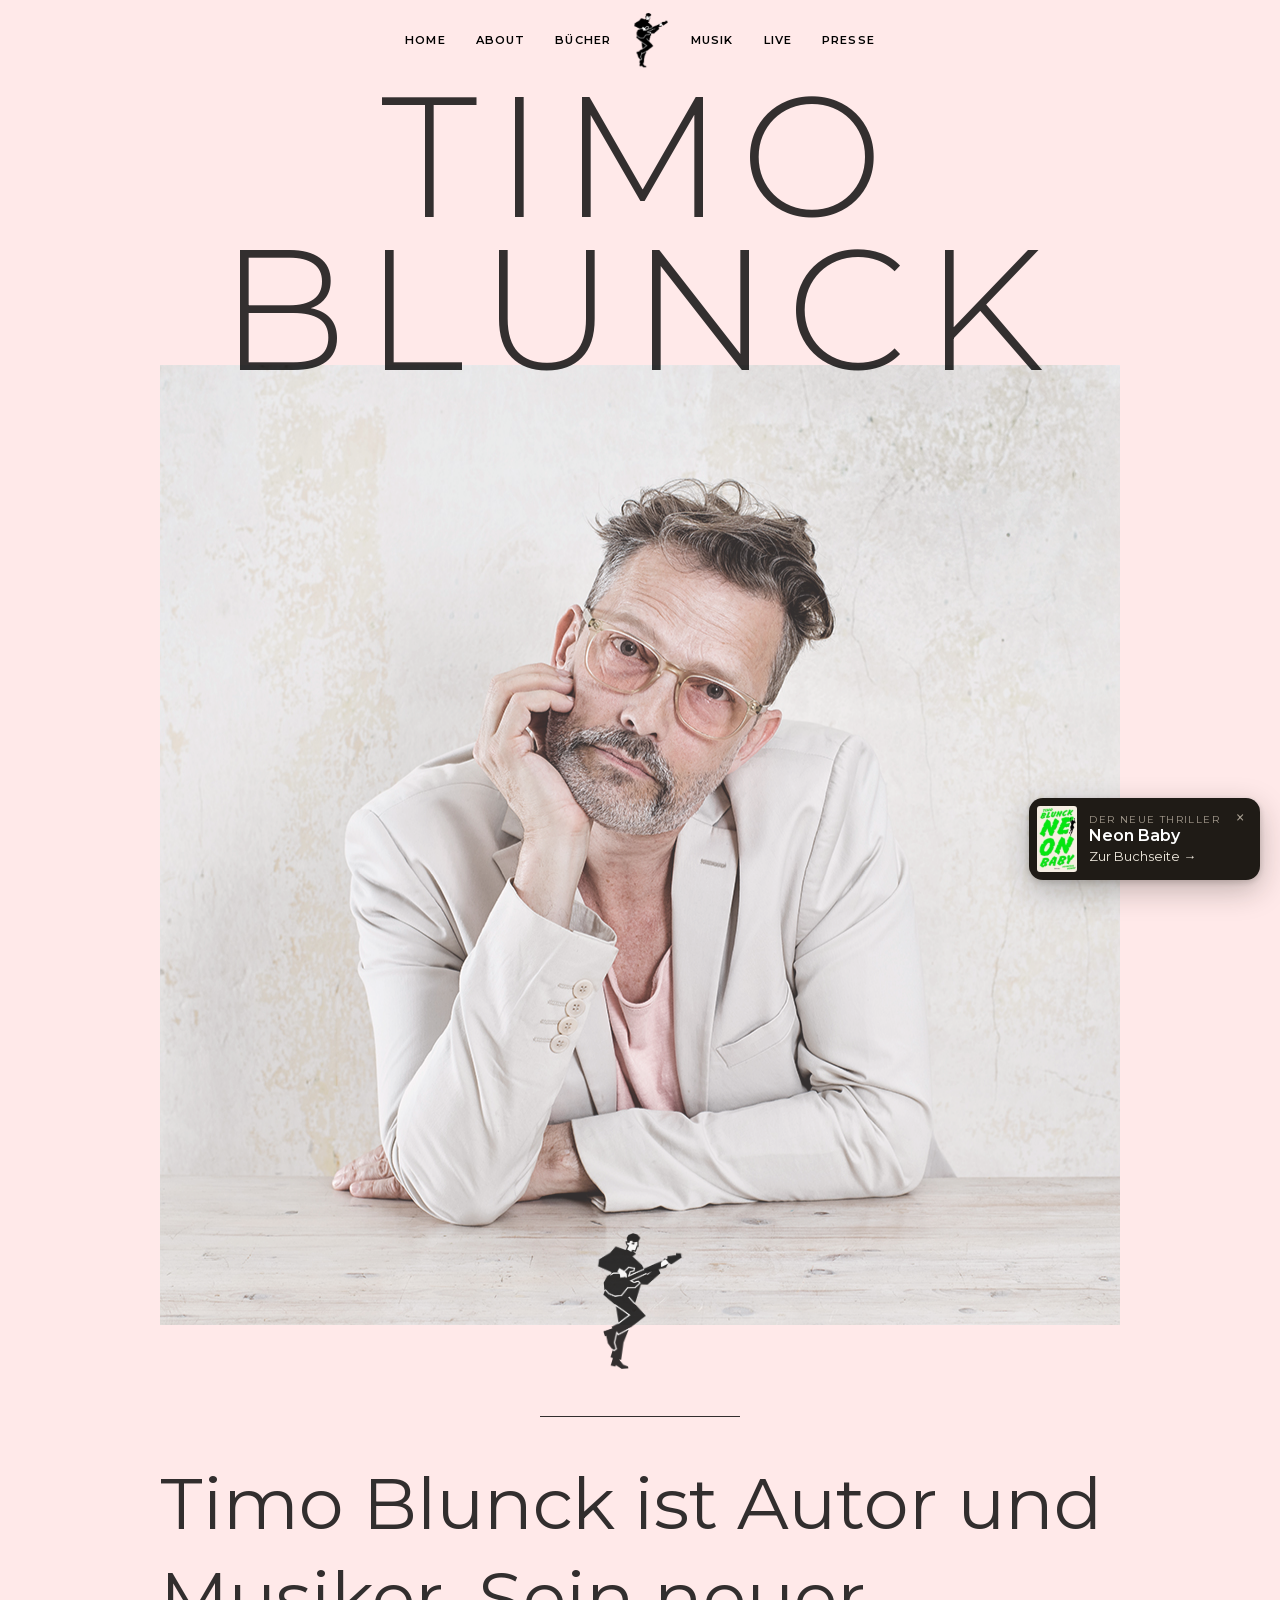
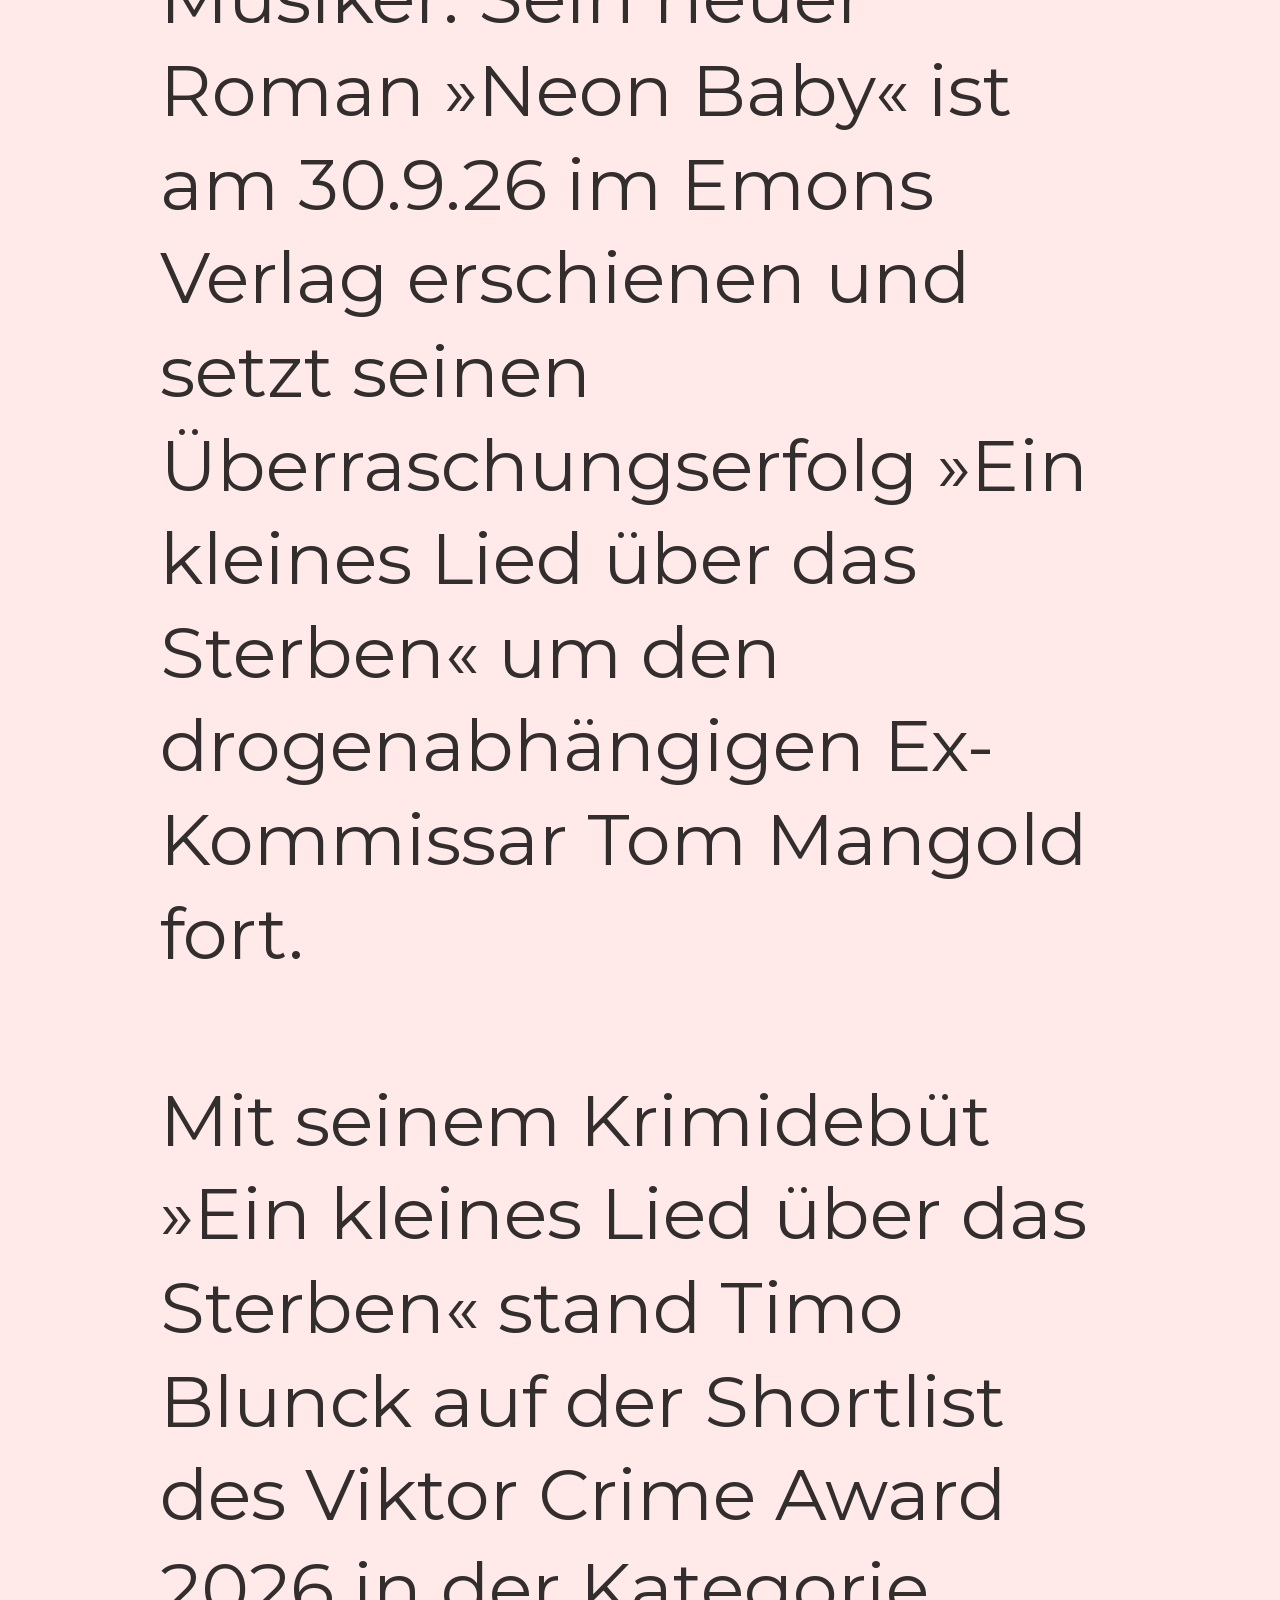
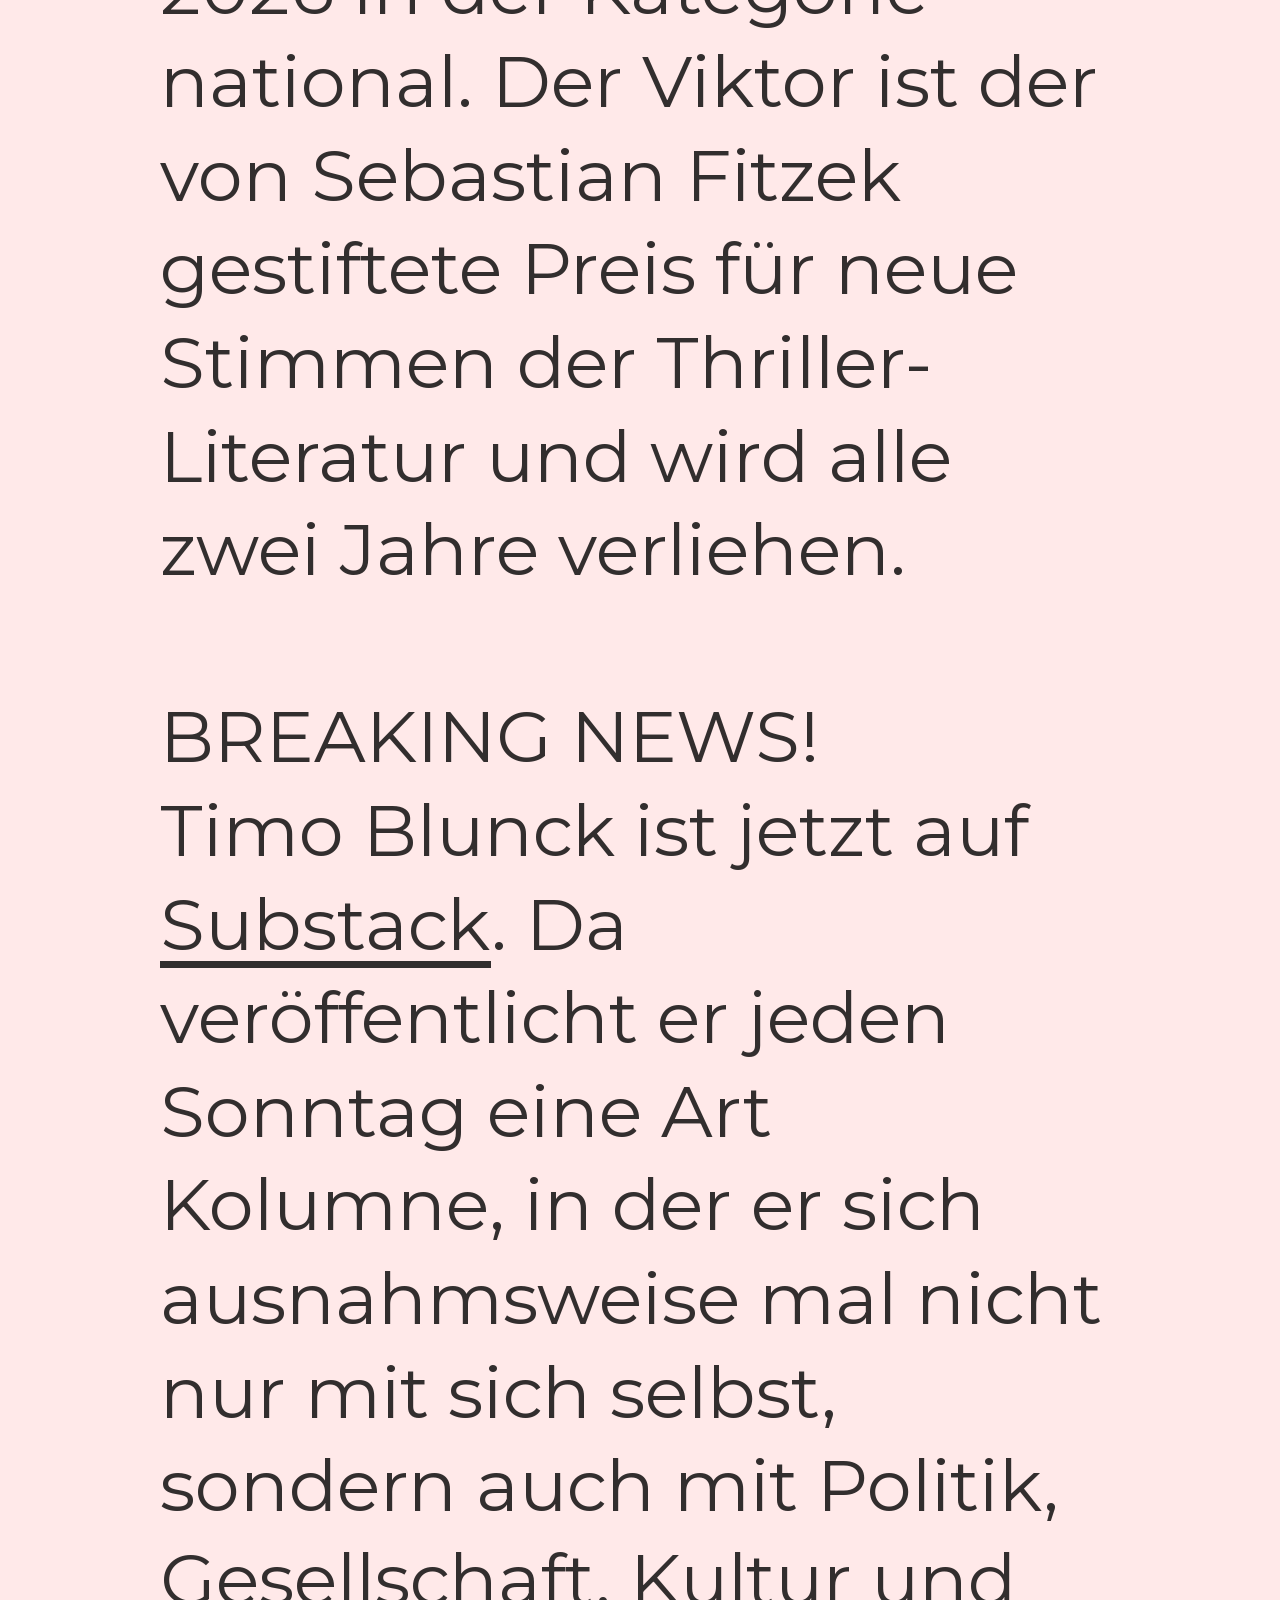
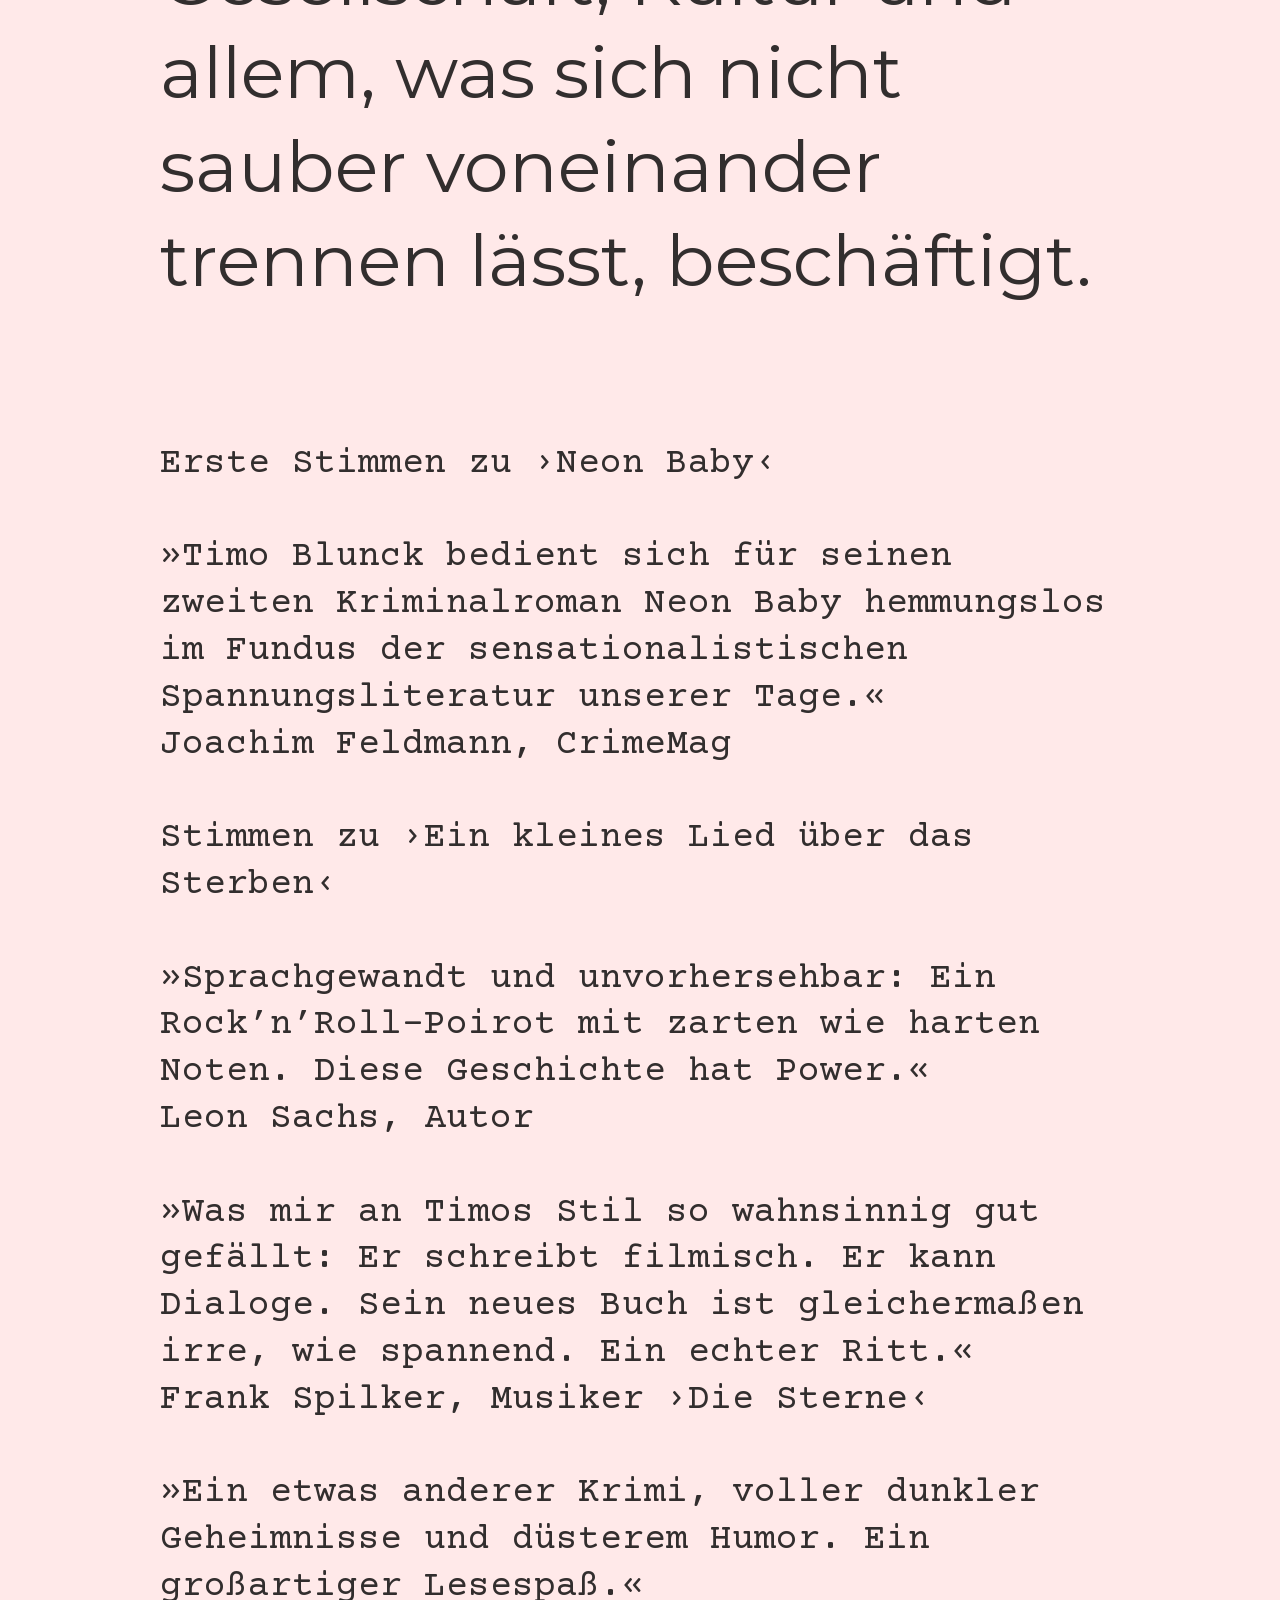
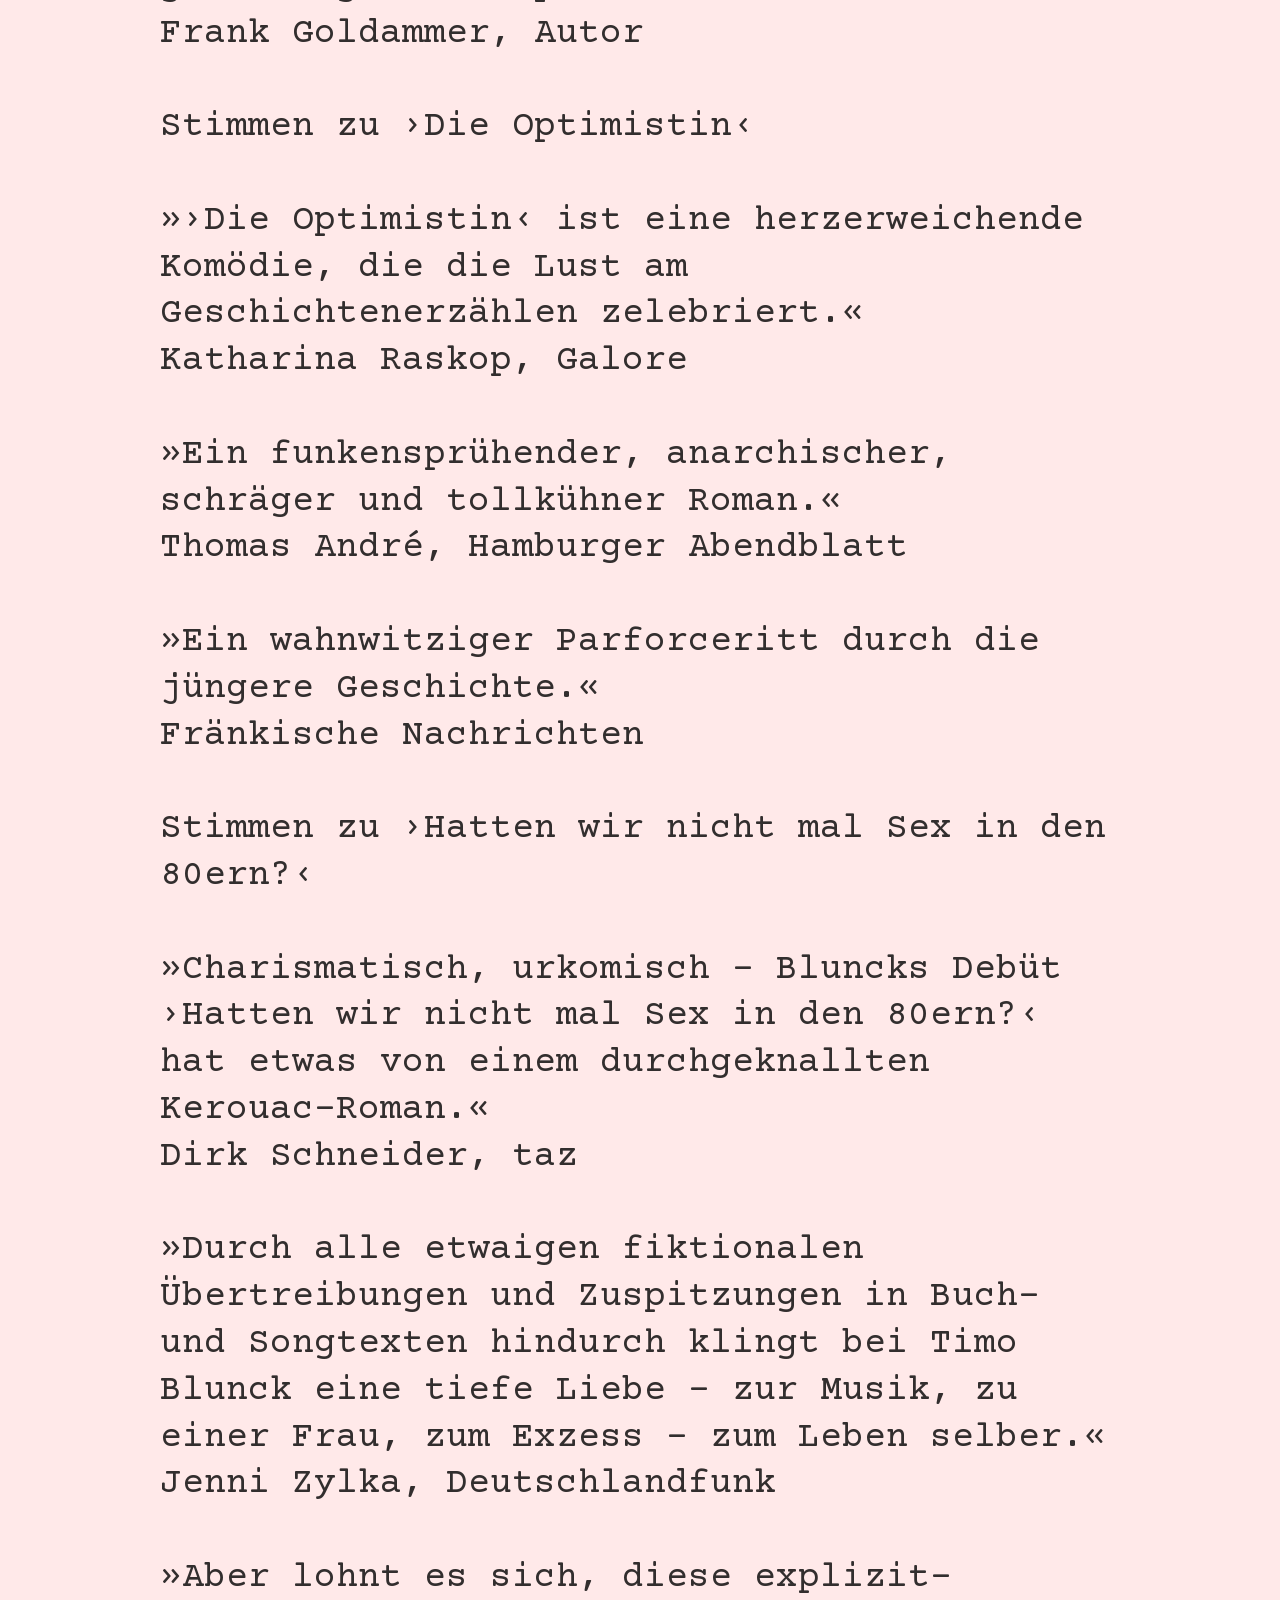
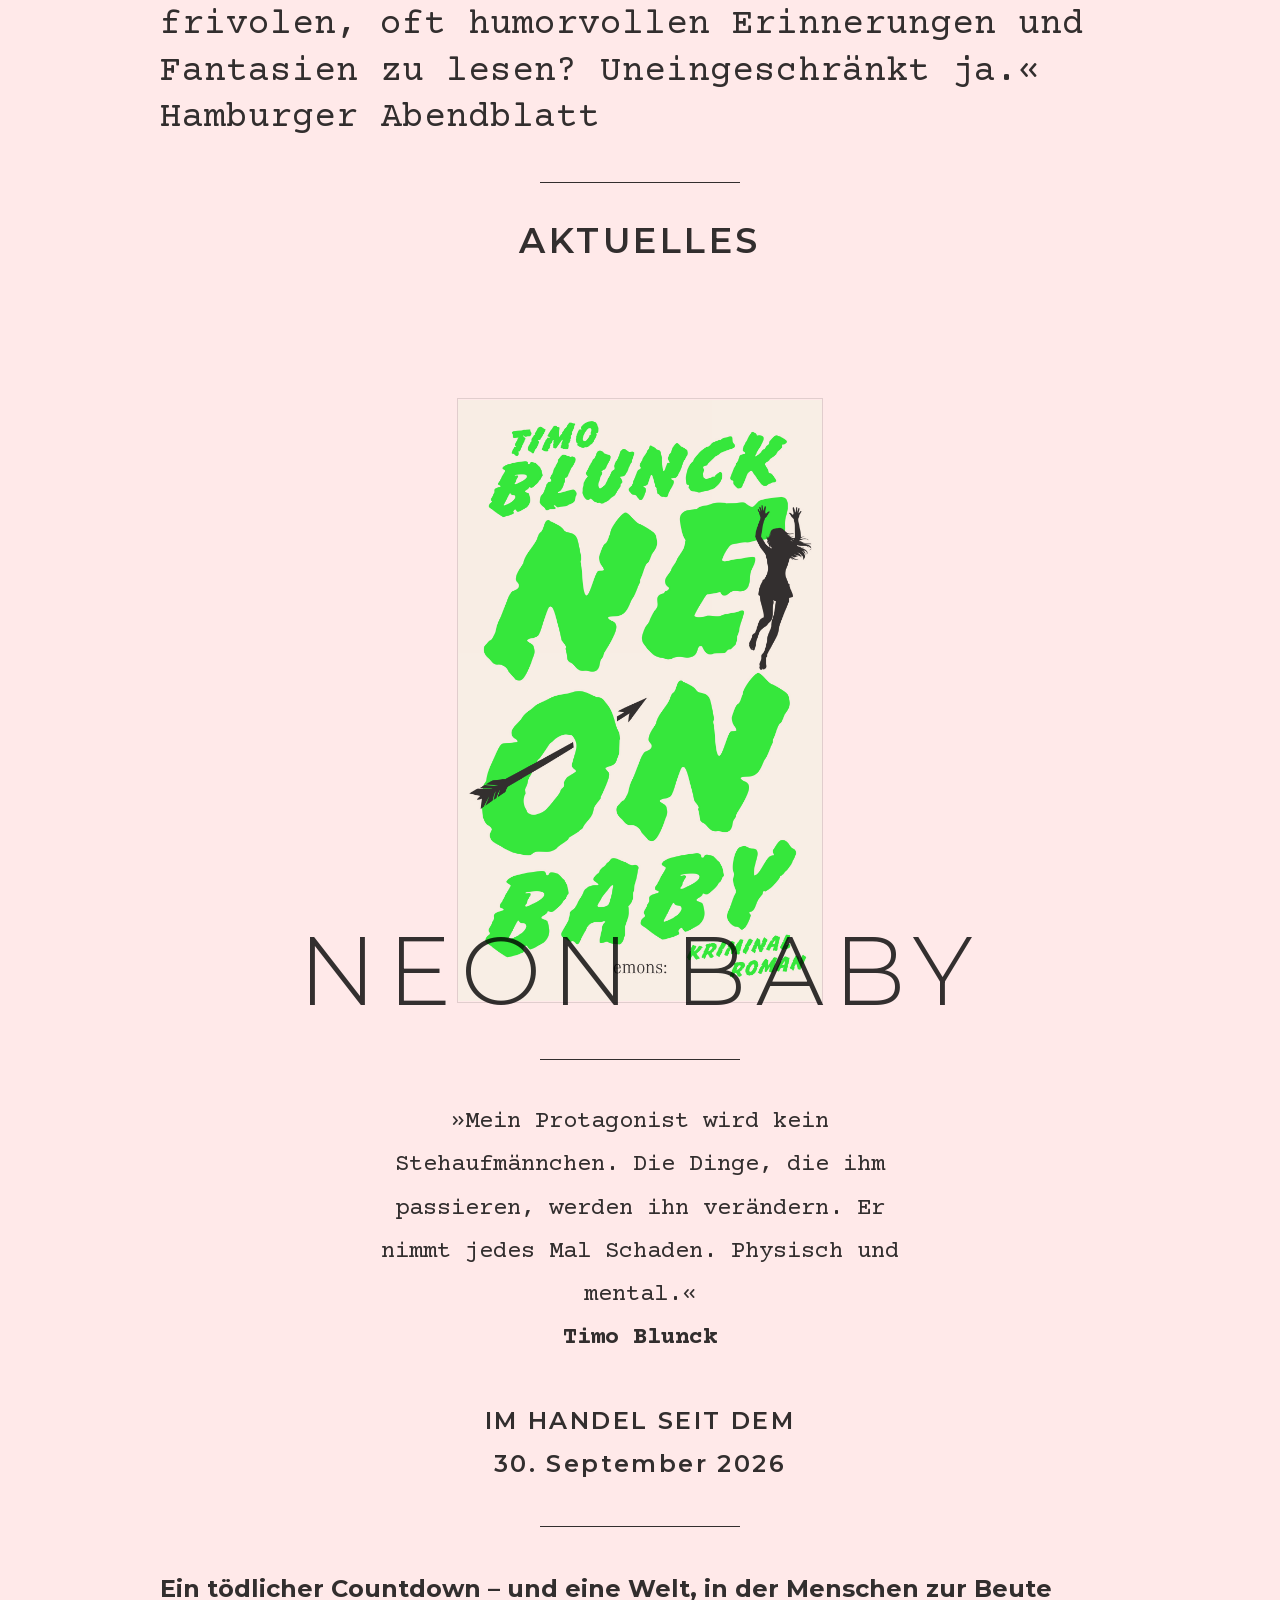
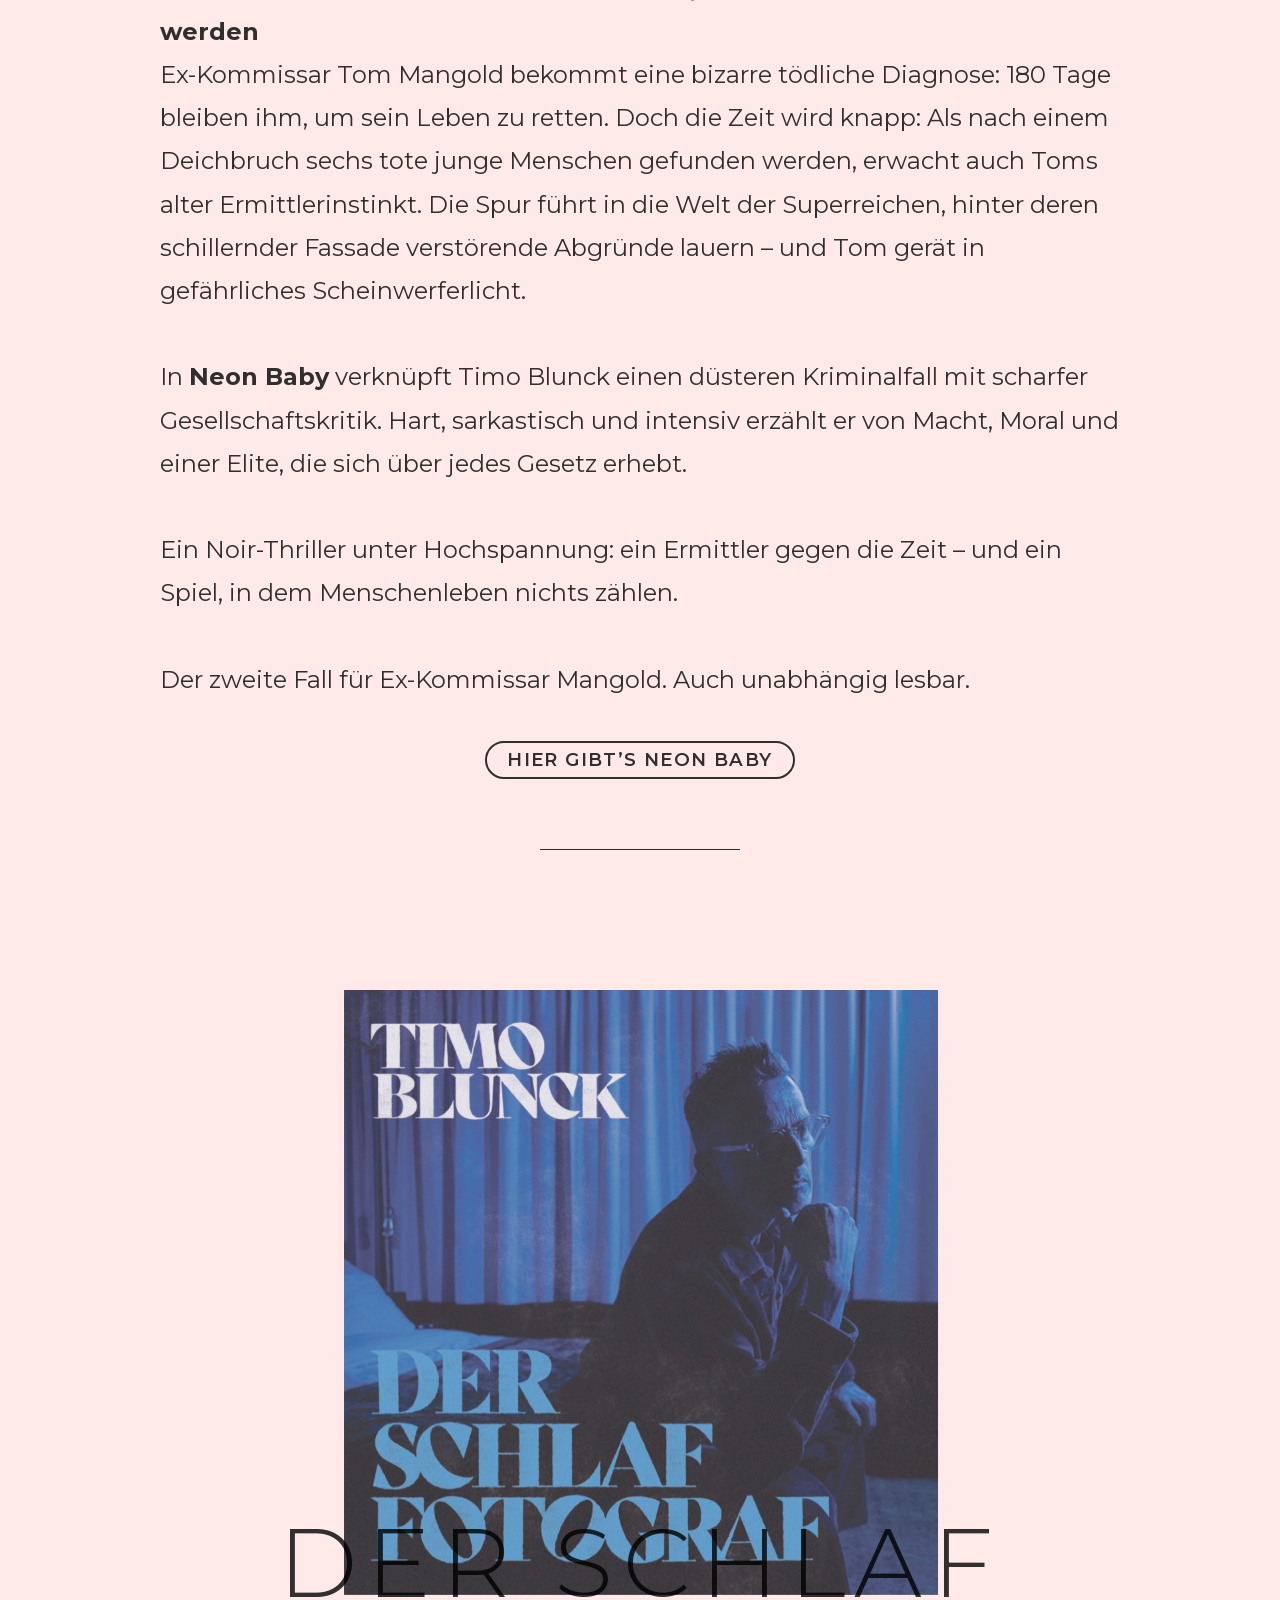
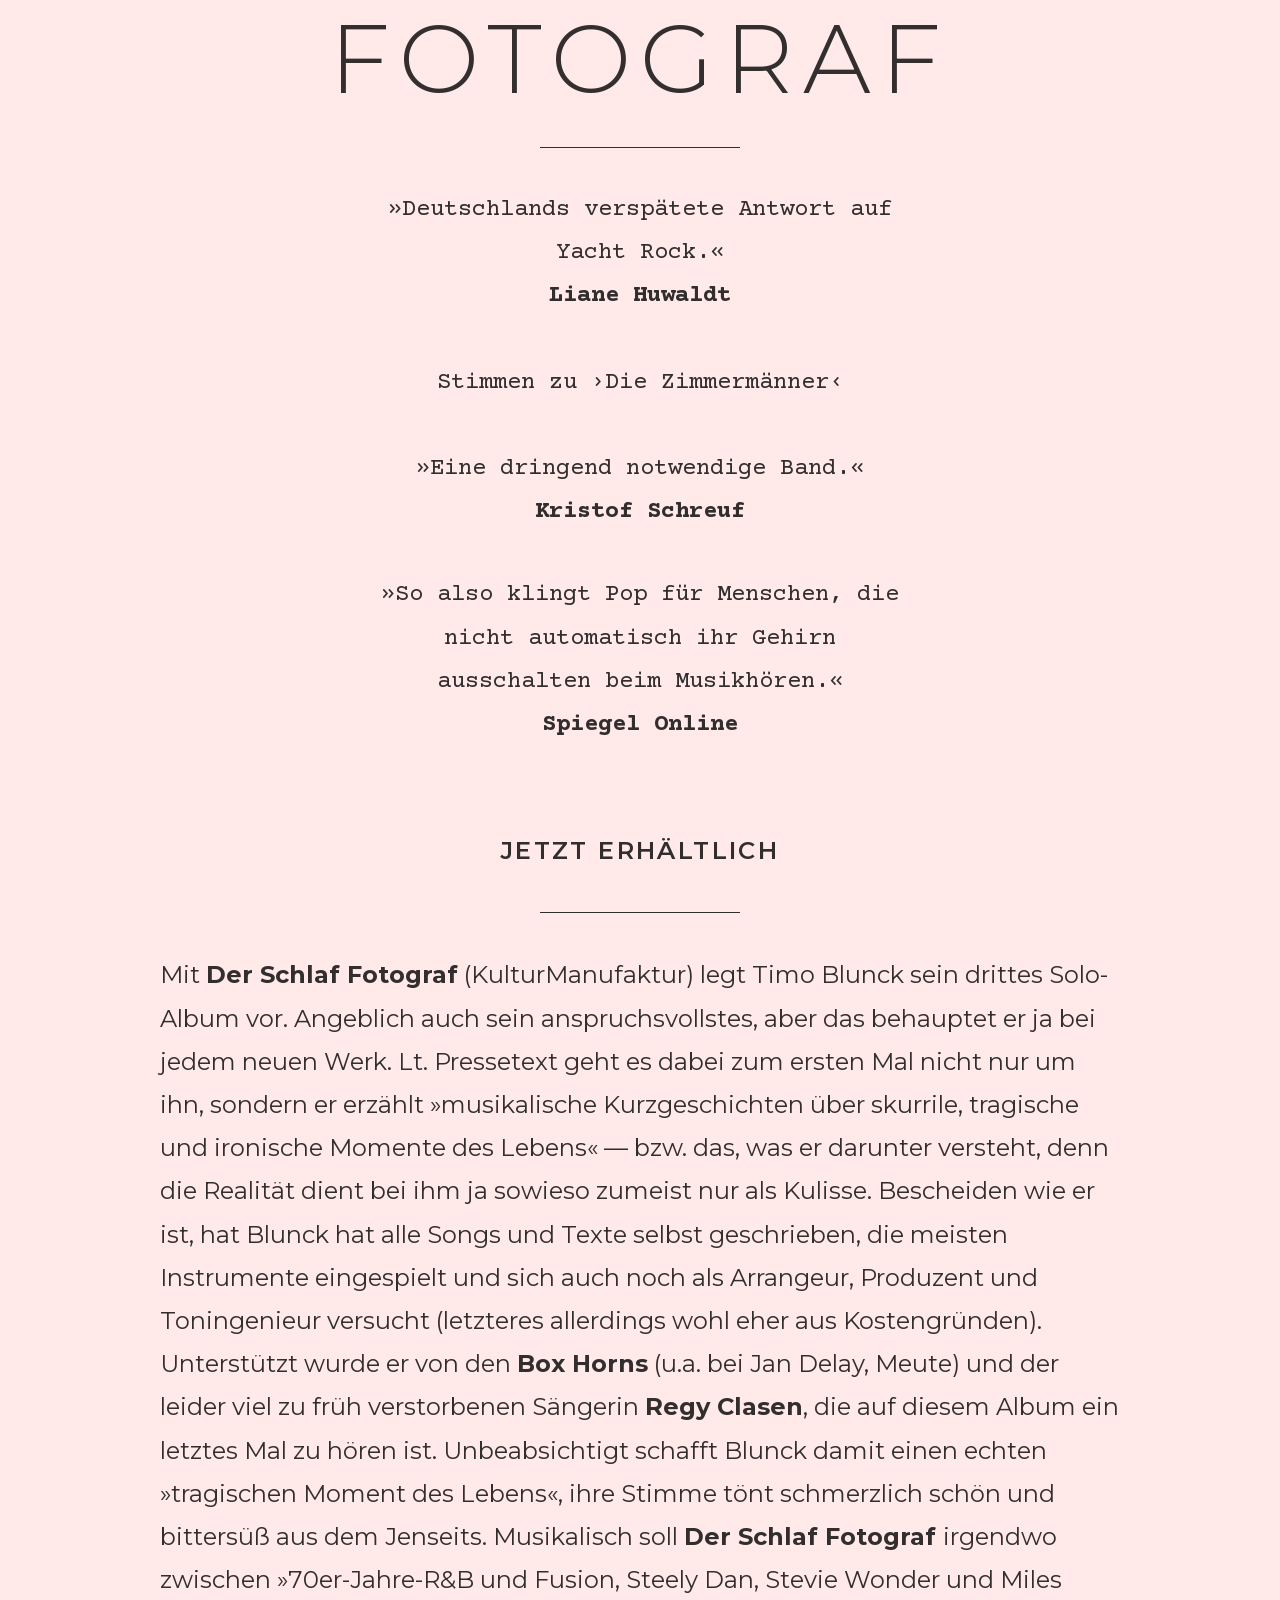
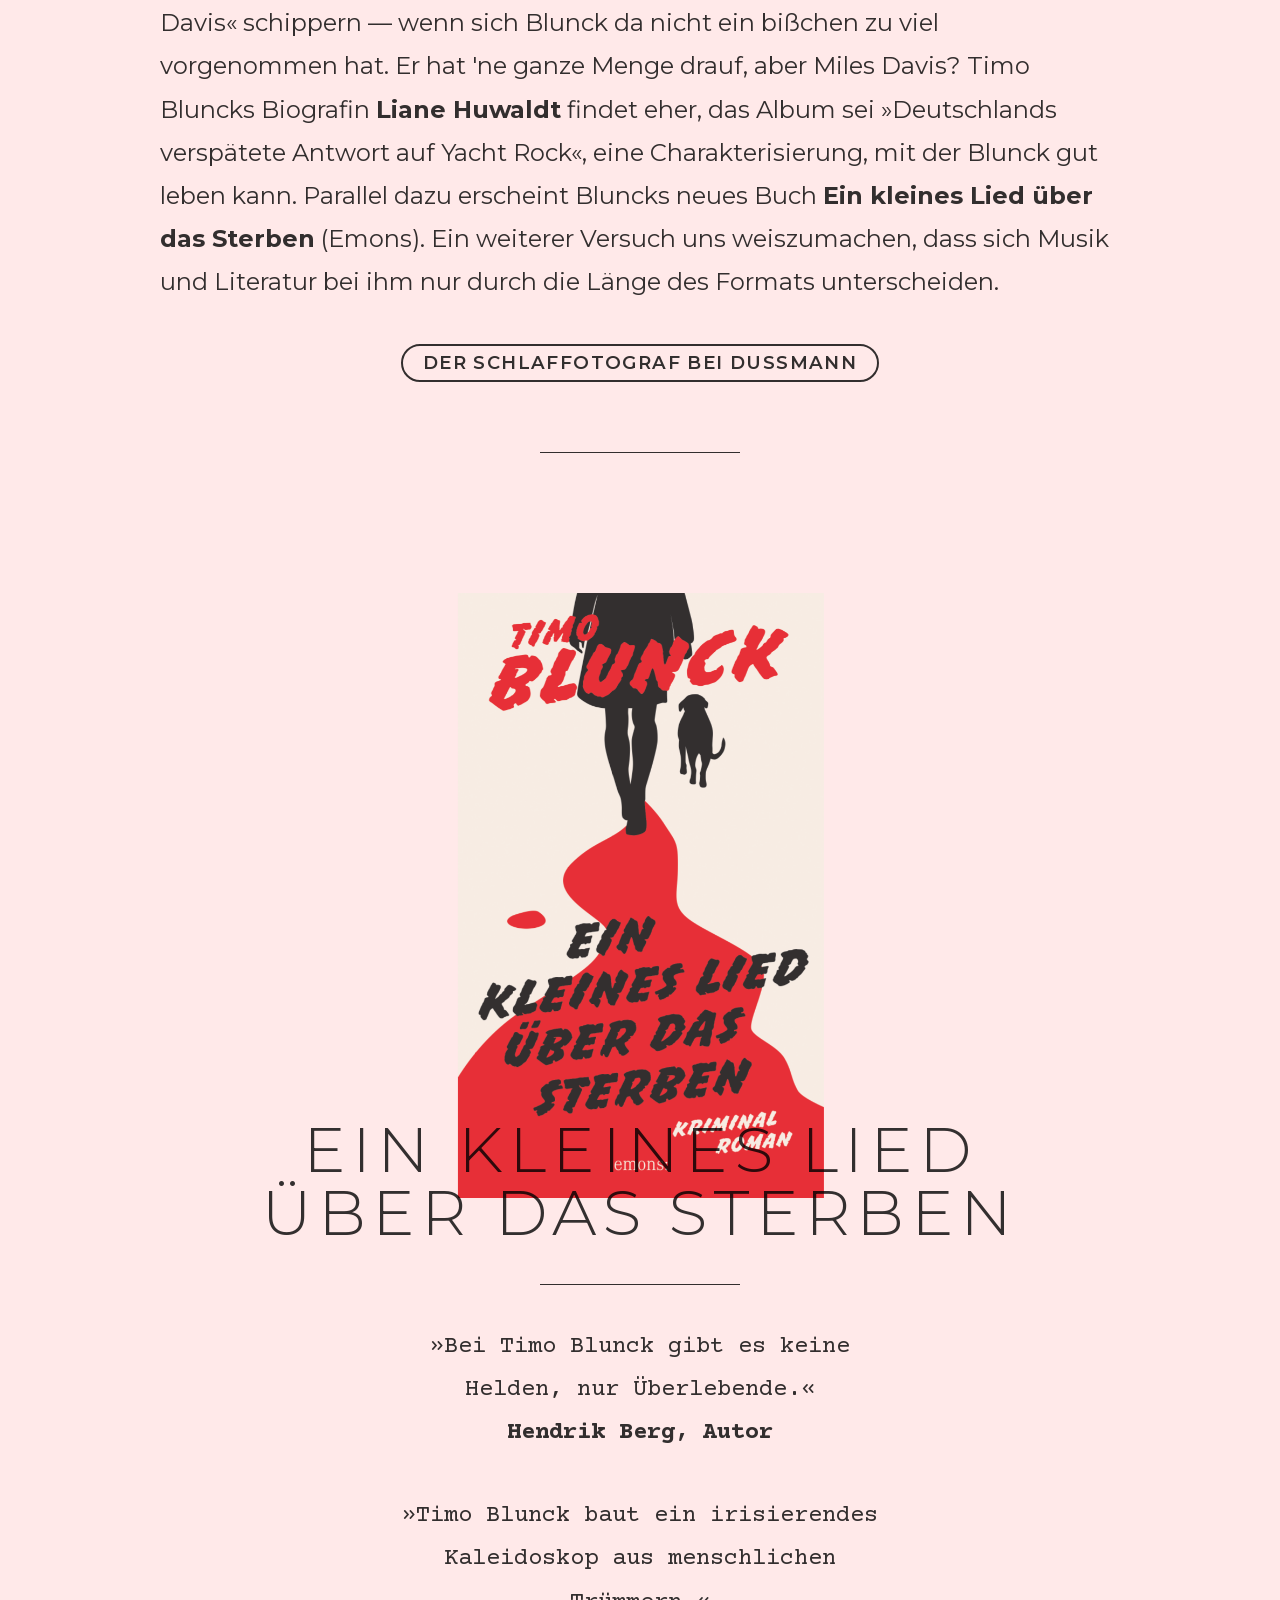
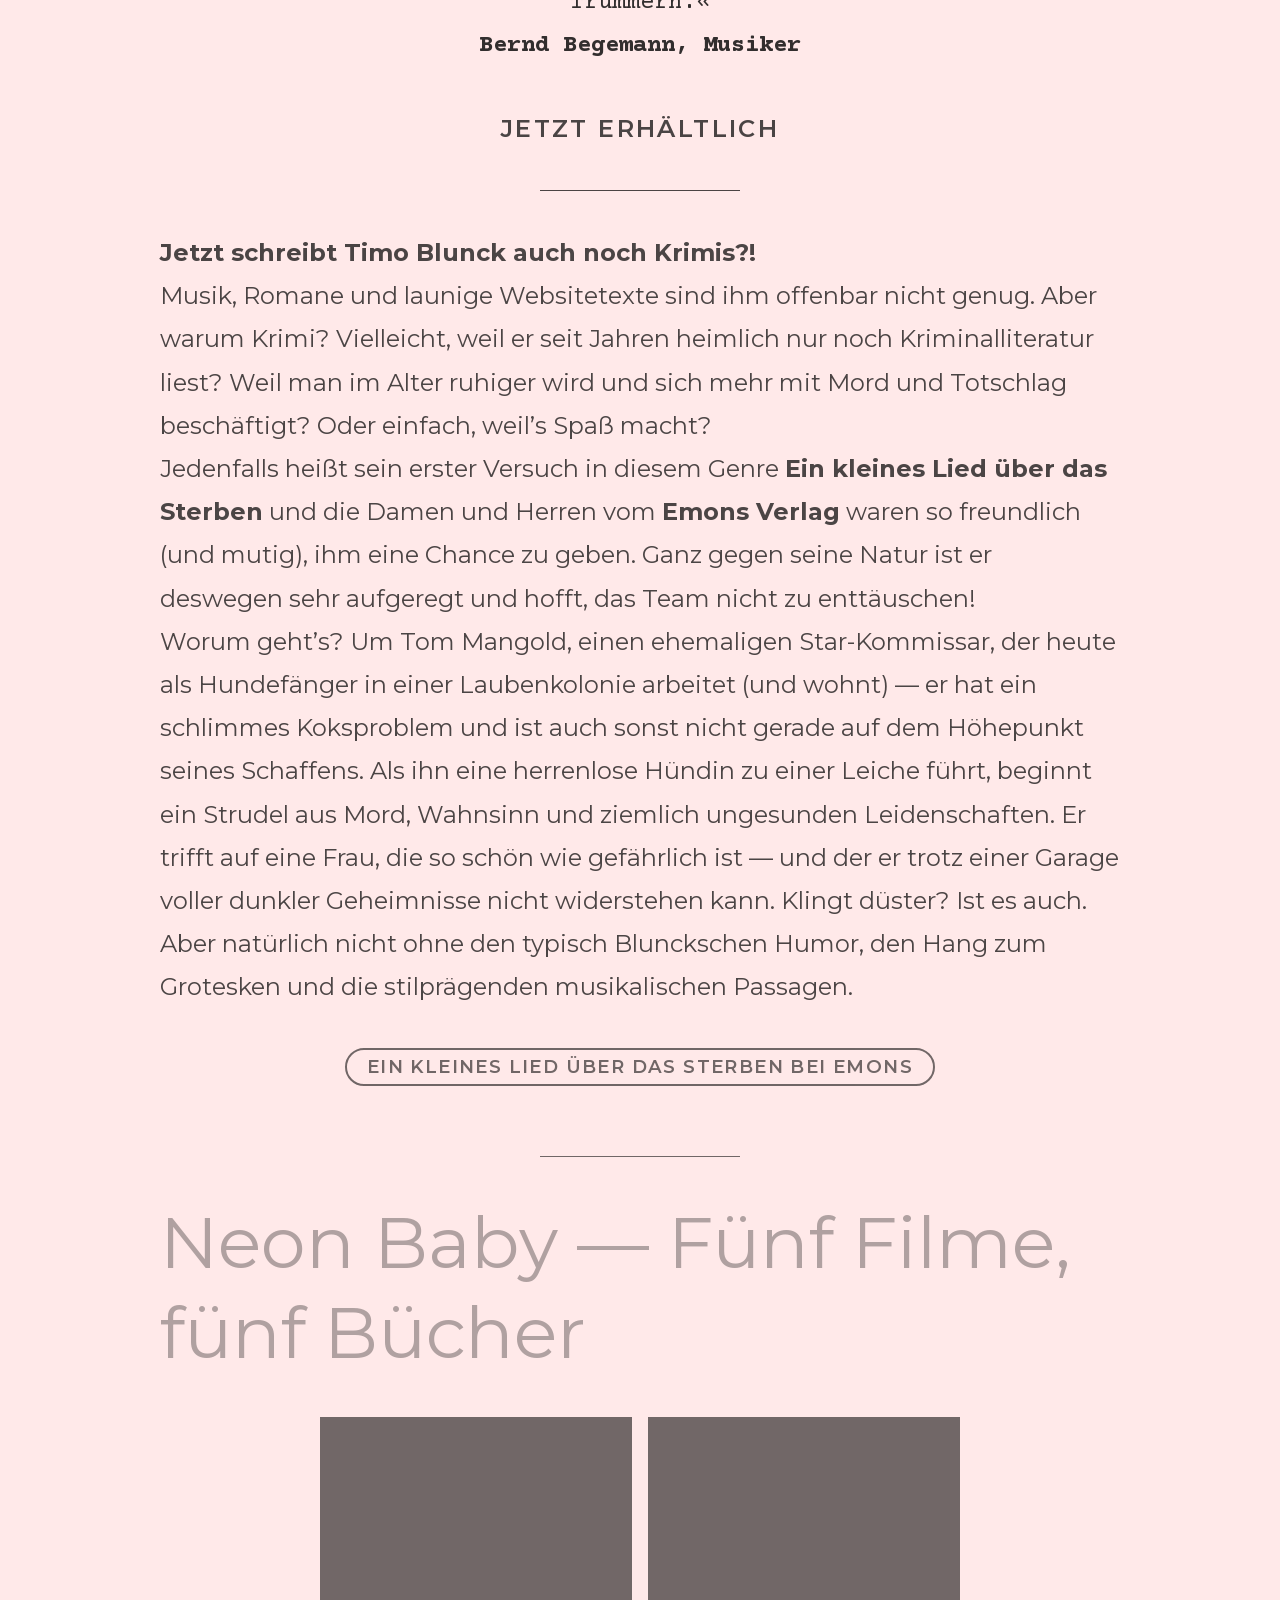
==== commit 4a1529b5: "Home page: rewrite Substack announcement as weekly column Co-Authored-By: Claude Opus 5.5 <noreply@a" ====
--- a/index.html
+++ b/index.html
@@ -1 +1 @@
-<!DOCTYPE html><!-- Last Published: Mon Jun 29 2026 08:34:49 GMT+0000 (Coordinated Universal Time) --><html data-wf-domain="timo-blunck-composer-musician-author.webflow.io" data-wf-page="5ed778ff9d85623740217971" data-wf-site="5ed778ff9d85623704217970" lang="de"><head><meta charset="utf-8"/><link href="https://cdn.prod.website-files.com" rel="preconnect"/><title>Timo Blunck — Autor &amp; Musiker</title><meta content="width=device-width, initial-scale=1" name="viewport"/><meta content="Timo Blunck — Autor &amp; Musiker" property="og:title"/><meta content="Timo Blunck — Autor &amp; Musiker" name="twitter:title"/><meta content="Timo Blunck – Autor und Musiker. Aktuell: der Kriminalroman »Ein kleines Lied über das Sterben« (Emons) und das Album »Der Schlaf Fotograf«." name="description"/><meta content="Timo Blunck – Autor und Musiker. Aktuell: der Kriminalroman »Ein kleines Lied über das Sterben« (Emons) und das Album »Der Schlaf Fotograf«." property="og:description"/><meta content="Timo Blunck – Autor und Musiker. Aktuell: der Kriminalroman »Ein kleines Lied über das Sterben« (Emons) und das Album »Der Schlaf Fotograf«." name="twitter:description"/><meta content="website" property="og:type"/><meta content="de_DE" property="og:locale"/><link href="assets/css/style.css" rel="stylesheet" type="text/css"/><link href="assets/css/fonts.css" rel="stylesheet" type="text/css"/><link href="assets/css/neonbaby-float.css" rel="stylesheet" type="text/css"/><script type="text/javascript">!function(o,c){var n=c.documentElement,t=" w-mod-";n.className+=t+"js",("ontouchstart"in o||o.DocumentTouch&&c instanceof DocumentTouch)&&(n.className+=t+"touch")}(window,document);</script><link href="assets/images/200830_TB_Site_Favicon.jpg" rel="shortcut icon" type="image/x-icon"/><link href="assets/images/200830_TB_Site_Webclip.jpg" rel="apple-touch-icon"/></head><body class="body"><div class="logo-mobile"></div><div class="nav-container"><div class="nav-menu-container"><div class="nav-menu-item"><a href="index.html" aria-current="page" class="link w--current">home</a></div><div class="nav-menu-item"><a href="about.html" class="link-2">About</a></div><div class="nav-menu-item"><a href="bucher.html" class="link-3">Bücher</a></div></div><div class="nav-logo-container"></div><div class="nav-menu-container"><div class="nav-menu-item"><a href="musik.html" class="link-4">Musik</a></div><div class="nav-menu-item"><a href="live.html" class="link-6">Live</a></div><div class="nav-menu-item"><a href="presse.html" class="link-7">Presse</a></div></div></div><div data-w-id="b31a462d-0a8c-d3a3-a7fd-5a0d79417252" class="scroll-indicator-container"><a href="#begin" class="scroll-indicator w-inline-block"><img src="assets/images/down-arrow@2000px.svg" loading="lazy" alt="" class="down-arrow"/></a></div><div class="landing-container"><div class="gif-container"></div><div class="landing-content-container"><div class="landing-title">Timo<br/>Blunck</div><div data-w-id="5d8c9c79-7ab2-3f8c-f5f7-42c588840ef0" class="landing-image-container"></div><div class="in-page-logo-container"></div><div class="divider"></div><div id="begin" class="large-text-block">Timo Blunck ist Autor und Musiker. Sein neuer Roman »Neon Baby« ist am 30.9.26 im Emons Verlag erschienen und setzt seinen Überraschungserfolg »Ein kleines Lied über das Sterben« um den drogenabhängigen Ex-Kommissar Tom Mangold fort. <br/>‍<br/>Mit seinem Krimidebüt »Ein kleines Lied über das Sterben« stand Timo Blunck auf der Shortlist des Viktor Crime Award 2026 in der Kategorie national. Der Viktor ist der von Sebastian Fitzek gestiftete Preis für neue Stimmen der Thriller-Literatur und wird alle zwei Jahre verliehen.<br/><br/>BREAKING NEWS!<br/>Timo Blunck ist jetzt auf <a href="https://substack.com/@timoblunck" target="_blank" style="color:inherit;text-decoration:underline;text-underline-offset:0.15em">Substack</a>. Da schreibt er sich jeden Sonntag von der Seele, was ihn gerade beschäftigt. Texte über Bücher, Musik, Politik und alles, was sich nicht sauber voneinander trennen lässt.<br/>‍</div><div class="spacer text"></div><div class="large-text-block courier">Erste Stimmen zu ›Neon Baby‹<br/>‍<br/>»Timo Blunck bedient sich für seinen zweiten Kriminalroman Neon Baby hemmungslos im Fundus der sensationalistischen Spannungsliteratur unserer Tage.«<br/>Joachim Feldmann, CrimeMag<br/><br/>Stimmen zu ›Ein kleines Lied über das Sterben‹<br/>‍<br/>»Sprachgewandt und unvorhersehbar: Ein Rock’n’Roll-Poirot mit zarten wie harten Noten. Diese Geschichte hat Power.«<br/>Leon Sachs, Autor<br/><br/>»Was mir an Timos Stil so wahnsinnig gut gefällt: Er schreibt filmisch. Er kann Dialoge. Sein neues Buch ist gleichermaßen irre, wie spannend. Ein echter Ritt.«<br/>Frank Spilker, Musiker ›Die Sterne‹<br/><br/>»Ein etwas anderer Krimi, voller dunkler Geheimnisse und düsterem Humor. Ein großartiger Lesespaß.« <br/>Frank Goldammer, Autor<br/><br/>Stimmen zu ›Die Optimistin‹<br/><br/>»›Die Optimistin‹ ist eine herzerweichende Komödie, die die Lust am Geschichtenerzählen zelebriert.«<br/>Katharina Raskop, Galore<br/>‍<br/>»Ein funkensprühender, anarchischer, schräger und tollkühner Roman.«<br/>Thomas André, Hamburger Abendblatt<br/>‍<br/>»Ein wahnwitziger Parforceritt durch die jüngere Geschichte.«<br/>Fränkische Nachrichten<br/><br/>Stimmen zu ›Hatten wir nicht mal Sex in den 80ern?‹<br/>‍<br/>»Charismatisch, urkomisch - Bluncks Debüt ›Hatten wir nicht mal Sex in den 80ern?‹ hat etwas von einem durchgeknallten Kerouac-Roman.«<br/>Dirk Schneider, taz<br/>‍<br/>»Durch alle etwaigen fiktionalen Übertreibungen und Zuspitzungen in Buch- und Songtexten hindurch klingt bei Timo Blunck eine tiefe Liebe – zur Musik, zu einer Frau, zum Exzess – zum Leben selber.«<br/>Jenni Zylka, Deutschlandfunk<br/>‍<br/>»Aber lohnt es sich, diese explizit-frivolen, oft humorvollen Erinnerungen und Fantasien zu lesen? Uneingeschränkt ja.«<br/>Hamburger Abendblatt<br/></div><div class="divider"></div><div class="landing-small-heading">AKTUELLES</div><div class="featured-item-container"><div data-w-id="509aa113-485b-462f-afde-14385f1e15fb" class="landing-recent-image-container neonbaby"></div><div class="landing-title-smaller">Neon Baby</div><div class="divider"></div><div class="regular-text-block courier">»Mein Protagonist wird kein Stehaufmännchen. Die Dinge, die ihm passieren, werden ihn verändern. Er nimmt jedes Mal Schaden. Physisch und mental.«<br/><strong>Timo Blunck</strong></div><div class="regular-text-block subtitle">IM HANDEL SEIT DEM<br/>30. September 2026</div><div class="divider small"></div><div class="regular-text-block music"><strong>Ein tödlicher Countdown – und eine Welt, in der Menschen zur Beute werden</strong><br/>Ex-Kommissar Tom Mangold bekommt eine bizarre tödliche Diagnose: 180 Tage bleiben ihm, um sein Leben zu retten. Doch die Zeit wird knapp: Als nach einem Deichbruch sechs tote junge Menschen gefunden werden, erwacht auch Toms alter Ermittlerinstinkt. Die Spur führt in die Welt der Superreichen, hinter deren schillernder Fassade verstörende Abgründe lauern – und Tom gerät in gefährliches Scheinwerferlicht.<br/><br/>In <strong>Neon Baby</strong> verknüpft Timo Blunck einen düsteren Kriminalfall mit scharfer Gesellschaftskritik. Hart, sarkastisch und intensiv erzählt er von Macht, Moral und einer Elite, die sich über jedes Gesetz erhebt.<br/><br/>Ein Noir-Thriller unter Hochspannung: ein Ermittler gegen die Zeit – und ein Spiel, in dem Menschenleben nichts zählen.<br/><br/>Der zweite Fall für Ex-Kommissar Mangold. Auch unabhängig lesbar.</div><a href="#" class="link-button w-inline-block"><div class="link-text">Bei Random House Kaufen</div></a><a href="neonbaby/" class="link-button pre-order w-inline-block"><div class="link-text">HIER GIBT’S NEON BABY</div></a><a href="#" class="sub-button-container amazon main w-inline-block"><div class="sub-button-text">Bei Amazon Kaufen</div></a></div><div class="divider"></div><div class="featured-item-container"><div data-w-id="7d3f2557-8f02-b00d-8e60-7ef32ffa0683" class="landing-recent-image-container schlaffotograf"></div><div class="landing-title-smaller">Der Schlaf Fotograf</div><div class="divider"></div><div class="regular-text-block courier">»Deutschlands verspätete Antwort auf Yacht Rock.«<strong><br/>Liane Huwaldt<br/>‍<br/>‍</strong>Stimmen zu ›Die Zimmermänner‹<br/>‍<br/>»Eine dringend notwendige Band.«<br/><strong>Kristof Schreuf</strong></div><div class="regular-text-block courier">»So also klingt Pop für Menschen, die nicht automatisch ihr Gehirn ausschalten beim Musikhören.«<br/><strong>Spiegel Online<br/><br/></strong></div><div class="regular-text-block subtitle">JETZT ERHÄLTLICH</div><div class="divider small"></div><div class="regular-text-block music">Mit <strong>Der Schlaf Fotograf</strong> (KulturManufaktur) legt Timo Blunck sein drittes Solo-Album vor. Angeblich auch sein anspruchsvollstes, aber das behauptet er ja bei jedem neuen Werk. Lt. Pressetext geht es dabei zum ersten Mal nicht nur um ihn, sondern er erzählt »musikalische Kurzgeschichten über skurrile, tragische und ironische Momente des Lebens« — bzw. das, was er darunter versteht, denn die Realität dient bei ihm ja sowieso zumeist nur als Kulisse. Bescheiden wie er ist, hat Blunck hat alle Songs und Texte selbst geschrieben, die meisten Instrumente eingespielt und sich auch noch als Arrangeur, Produzent und Toningenieur versucht (letzteres allerdings wohl eher aus Kostengründen). Unterstützt wurde er von den <strong>Box Horns</strong> (u.a. bei Jan Delay, Meute) und der leider viel zu früh verstorbenen Sängerin <strong>Regy Clasen</strong>, die auf diesem Album ein letztes Mal zu hören ist. Unbeabsichtigt schafft Blunck damit einen echten »tragischen Moment des Lebens«, ihre Stimme tönt schmerzlich schön und bittersüß aus dem Jenseits. Musikalisch soll <strong>Der Schlaf Fotograf </strong>irgendwo zwischen »70er-Jahre-R&amp;B und Fusion, Steely Dan, Stevie Wonder und Miles Davis« schippern — wenn sich Blunck da nicht ein bißchen zu viel vorgenommen hat. Er hat &#x27;ne ganze Menge drauf, aber Miles Davis? Timo Bluncks Biografin <strong>Liane Huwaldt</strong> findet eher, das Album sei »Deutschlands verspätete Antwort auf Yacht Rock«, eine Charakterisierung, mit der Blunck gut leben kann. Parallel dazu erscheint Bluncks neues Buch <strong>Ein kleines Lied über das Sterben</strong> (Emons). Ein weiterer Versuch uns weiszumachen, dass sich Musik und Literatur bei ihm nur durch die Länge des Formats unterscheiden. </div><a href="#" class="link-button w-inline-block"><div class="link-text">Bei Random House Kaufen</div></a><a href="https://www.kulturkaufhaus.de/de/detail/ISBN-4252019320273/Blunck-Timo/Der-Schlaf-Fotograf-black-vinyl-limitiert" target="_blank" class="link-button pre-order w-inline-block"><div class="link-text">Der Schlaffotograf Bei Dussmann</div></a><a href="#" class="sub-button-container amazon main w-inline-block"><div class="sub-button-text">Bei Amazon Kaufen</div></a></div><div class="divider"></div><div class="featured-item-container"><div data-w-id="d784623d-8ccc-60d2-1266-a12a0d05781c" class="landing-recent-image-container ekluds"></div><div class="landing-title-smaller ekluds">Ein kleines Lied <br/>über das Sterben</div><div class="divider"></div><div class="regular-text-block courier">»Bei Timo Blunck gibt es keine Helden, nur Überlebende.«<br/><strong>Hendrik Berg, Autor</strong></div><div class="regular-text-block courier">»Timo Blunck baut ein irisierendes Kaleidoskop aus menschlichen Trümmern.«<br/><strong>Bernd Begemann, Musiker</strong></div><div class="regular-text-block subtitle">JETZT ERHÄLTLICH</div><div class="divider small"></div><div class="regular-text-block music"><strong>Jetzt schreibt Timo Blunck auch noch Krimis?!</strong><br/>Musik, Romane und launige Websitetexte sind ihm offenbar nicht genug. Aber warum Krimi? Vielleicht, weil er seit Jahren heimlich nur noch Kriminalliteratur liest? Weil man im Alter ruhiger wird und sich mehr mit Mord und Totschlag beschäftigt? Oder einfach, weil’s Spaß macht?<br/>Jedenfalls heißt sein erster Versuch in diesem Genre <strong>Ein kleines Lied über das Sterben</strong> und die Damen und Herren vom <strong>Emons Verlag</strong> waren so freundlich (und mutig), ihm eine Chance zu geben. Ganz gegen seine Natur ist er deswegen sehr aufgeregt und hofft, das Team nicht zu enttäuschen!<br/>Worum geht’s? Um Tom Mangold, einen ehemaligen Star-Kommissar, der heute als Hundefänger in einer Laubenkolonie arbeitet (und wohnt) — er hat ein schlimmes Koksproblem und ist auch sonst nicht gerade auf dem Höhepunkt seines Schaffens. Als ihn eine herrenlose Hündin zu einer Leiche führt, beginnt ein Strudel aus Mord, Wahnsinn und ziemlich ungesunden Leidenschaften. Er trifft auf eine Frau, die so schön wie gefährlich ist — und der er trotz einer Garage voller dunkler Geheimnisse nicht widerstehen kann. Klingt düster? Ist es auch. Aber natürlich nicht ohne den typisch Blunckschen Humor, den Hang zum Grotesken und die stilprägenden musikalischen Passagen.</div><a href="#" class="link-button w-inline-block"><div class="link-text">Bei Random House Kaufen</div></a><a href="https://emons-verlag.de/p/ein-kleines-lied-ueber-das-sterben-7566?utm_source=chatgpt.com" target="_blank" class="link-button pre-order w-inline-block"><div class="link-text">Ein Kleines Lied über das sterben bei Emons</div></a><a href="#" class="sub-button-container amazon main w-inline-block"><div class="sub-button-text">Bei Amazon Kaufen</div></a></div><div class="divider"></div><div class="recent-other-container"><div class="other-recent-item-container"><div class="other-recent-item-image"></div><div class="other-recent-title">Timo Blunck —Hatten Wir Nicht Mal Sex In Den 80ern? (Deluxe)</div><div class="divider recent"></div><div class="other-recent-text">Das macht Timo Blunck nie wieder: Die alte Hutschachtel mit dem Leopardenmuster rauskramen und all diese Familienfotos für eine Sonder-Edition seines 2. Solo-Albums zur Verfügung zu stellen. Designt von seinem Sohn Nicolas Blunck, enthält dieser Klappcover-Longplayer (oranges Vinyl!) ein 16-seitiges Booklet und den gleichnamigen Roman als Hörbuch, vom Autor gelesen.</div><a href="https://shop.tapeterecords.com/timo-blunck-hatten-wir-nicht-mal-sex-in-den-80ern.html" target="_blank" class="link-button sub hwnmsida w-inline-block"><div class="link-text hwnmsida">Bei Tapete Kaufen</div></a><a href="https://open.spotify.com/album/4roMNv44DYg9tLTwdKMYSu?si=DfhK68FXRlOEBd46TnkTlw" target="_blank" class="sub-button-container spotify hwnmsida w-inline-block"><div class="sub-button-text">Bei Spotify Hören</div></a></div><div class="other-recent-item-container"><div class="other-recent-item-image _2"></div><div class="other-recent-title">Die Zimmermänner — Ein Hund Namens Arbeit</div><div class="divider recent"></div><div class="other-recent-text _2">Wenn&#x27;s nach Timo Blunck ginge, würden die Zimmermänner jedes Jahr ein Album rausbringen. Zum Glück ist sein bester Freund und Co-Songschreiber Detlef Diederichsen etwas zurückhaltender, und so erscheint im Durchschnitt nur alle 10 Jahre eine neue Platte des Hamburger Duos. 2014 war das »Ein Hund namens Arbeit«, featuring die Hits »Die große Sporadische« und ja, »Timo Blunck«.</div><a href="https://shop.tapeterecords.com/die-zimmermanner-ein-hund-namens-arbeit.html" target="_blank" class="link-button sub ehna w-inline-block"><div class="link-text">Bei Tapete Kaufen</div></a><a href="https://www.amazon.de/Ein-Hund-Namens-Arbeit-Zimmermänner/dp/B00L4OL7LW/ref=sr_1_3?dchild=1&amp;keywords=die+zimmermänner&amp;qid=1598804372&amp;sr=8-3" target="_blank" class="sub-button-container amazon ehna w-inline-block"><div class="sub-button-text">Bei Amazon Kaufen</div></a><a href="https://open.spotify.com/album/6DmNRxMyA5gZCs16uQv5NZ?si=c92YtUcaS3Sv-HhvOJvZ0g" target="_blank" class="sub-button-container spotify ehna w-inline-block"><div class="sub-button-text">Bei Spotify Hören</div></a></div><div class="other-recent-item-container"><div class="other-recent-item-image _3"></div><div class="other-recent-title">Palais Schaumburg — Palais Schaumburg</div><div class="divider recent"></div><div class="other-recent-text _3">Das waren Zeiten! Holger Hiller schrieb noch Texte am Fließband und Ralf Hertwig hatte den schönsten Lockenschopf Meiendorfs. Auf der Bühne fiel Timo Blunck eher durch das Verteilen von blutigen Nasen als durch seine Bassläufe auf und Thomas Fehlmann erfand die einhändige Trompetenhocke. Menschlich kamen die 4 nicht so klar, aber sie schafften es trotzdem, sich einen Sommer lang zusammenzuraufen und diesen »Meilenstein der deutschen Musikgeschichte«  aufzunehmen. Produziert von David Cunningham (Flying Lizzards).</div><a href="https://shop.tapeterecords.com/palais-schaumburg-palais-schaumburg.html" target="_blank" class="link-button sub ps w-inline-block"><div class="link-text">Bei Tapete Kaufen</div></a><a href="https://www.amazon.de/Palais-Schaumburg-Deluxe/dp/B008L1GZOA/ref=sr_1_1?dchild=1&amp;keywords=palais+schaumburg&amp;qid=1598804397&amp;sr=8-1" target="_blank" class="sub-button-container amazon ps w-inline-block"><div class="sub-button-text">Bei Amazon Kaufen</div></a><a href="https://open.spotify.com/album/2YSjwpK7dqw8SA1MiguOE2?si=cM2WaUddSdmMG7TbbZWUTg" target="_blank" class="sub-button-container spotify ps w-inline-block"><div class="sub-button-text">Bei Spotify Hören</div></a></div></div><div class="video-text-container"><div class="large-text-block about">Neon Baby — Fünf Filme, fünf Bücher</div><div class="video-container"><div style="display:grid;grid-template-columns:1fr 1fr;gap:16px;max-width:640px;margin:0 auto"><div style="position:relative;aspect-ratio:9/16;background:#000;overflow:hidden"><iframe src="https://player.vimeo.com/video/1250240577?dnt=1&title=0&byline=0&portrait=0" style="position:absolute;inset:0;width:100%;height:100%;border:0" allow="autoplay; fullscreen; picture-in-picture" allowfullscreen loading="lazy" title="Neon Baby – Fünf Filme"></iframe></div><div style="position:relative;aspect-ratio:9/16;background:#000;overflow:hidden"><iframe src="https://player.vimeo.com/video/1250240770?dnt=1&title=0&byline=0&portrait=0" style="position:absolute;inset:0;width:100%;height:100%;border:0" allow="autoplay; fullscreen; picture-in-picture" allowfullscreen loading="lazy" title="Neon Baby – Fünf Bücher"></iframe></div></div></div><div class="regular-text-block music">Jetzt versucht er es mal mit Hardsell! Man kennt es aus dem Musikjournalismus: Wenn alle Stricke reißen, wird die ›Klingt wie‹-Karte gezogen. Hier bringt Blunck Bücher und Filme ins Spiel, die sein neuestes Werk in einen kulturellen Zusammenhang bringen sollen. Das ist schmeichelhaft bis ambitioniert, knallt aber besser als 4 1/2 Sterne auf Amazon.<br/></div></div><div class="divider"></div><div class="video-text-container"><div class="large-text-block about">Timo Blunck — Der Schlaf Fotograf</div><div class="video-container"><div style="padding-top:72.97872340425532%" class="w-video w-embed"><iframe class="embedly-embed" src="//cdn.embedly.com/widgets/media.html?src=https%3A%2F%2Fplayer.vimeo.com%2Fvideo%2F1091228785%3Fapp_id%3D122963&dntp=1&display_name=Vimeo&url=https%3A%2F%2Fplayer.vimeo.com%2Fvideo%2F1091228785&image=https%3A%2F%2Fi.vimeocdn.com%2Fvideo%2F2024007877-9c696f1280071d85a18ee719631524faae54035474f700dec705deb0a267ba15-d_1280%3Fregion%3Dus&type=text%2Fhtml&schema=vimeo" width="940" height="686" scrolling="no" allowfullscreen title="Timo Blunck Der Schlaf Fotgraf Buch Version"></iframe></div></div><div class="regular-text-block music">Keiner liest mehr, keiner hört Musik. Mittlerweile nagen auch Netflix &amp; Co. am harten Knochen der ständig schrumpfenden Aufmerksamkeitsspanne des deutschen Publikums. Eigentlich wird nur noch durch die diversen Social Media Feeds gescrollt - allein dieser Satz - auch Blunck ist voll am struggeln, totally lost, wenn es darum geht, mehr als fünf Worte ohne Denglisch aneinander zu reihen. Aber wie es seine Art ist, verweigert er sich nicht, umarmt die Changing Times und kommt euch deshalb mit ein paar nicen Visualizern für seine neuen Releases. Oben steht das Combination-Video für sein neues Buch <strong>Ein kleines Lied über das Sterben</strong> und Album <strong>Der Schlaf Fotograf</strong>. Ist natürlich viel zu lang, die durchschnittlicher Verweildauer bei seinen Posts beträgt 12 Sekunden. Außerdem geht Landscape natürlich schon mal gar nicht. Alles WIP, Blunck ist ein Quick Learner, das macht er unten schon viel besser.<br/></div></div><div class="divider"></div><div class="video-text-container"><div class="large-text-block about">Ein kleines Lied über das Sterben — Video Blurb</div><div class="video-container vertical"><div style="padding-top:177.76595744680853%" class="w-video w-embed"><iframe class="embedly-embed" src="//cdn.embedly.com/widgets/media.html?src=https%3A%2F%2Fplayer.vimeo.com%2Fvideo%2F1091239066%3Fapp_id%3D122963&dntp=1&display_name=Vimeo&url=https%3A%2F%2Fvimeo.com%2F1091239066%3Fshare%3Dcopy&image=https%3A%2F%2Fi.vimeocdn.com%2Fvideo%2F2024019531-d501132be1d6ed7b1cd1147abc12722f6b58750393d354320f17b34276013478-d_640%3Fregion%3Dus&type=text%2Fhtml&schema=vimeo" width="940" height="1671" scrolling="no" allowfullscreen title="250505_EKLÜDS_Grotesk_Rework_Jetzt_Local_ver1"></iframe></div></div><div class="regular-text-block music">Was haben der Hamburger Flughafen <strong>Helmut Schmidt</strong>, das <strong>Ohmoor, </strong>der Minigolf-Platz am<strong> Burgunderweg</strong> und das Anglerparadies <strong>Rahweg-Teich </strong>gemeinsam? Genau, sie alle bieten den mystischen Background für Timo Bluncks neuen Roman (sein erster Krimi!). Ob es da wirklich so aussieht, erfahren nur die Literatur-Touristen, die neuerdings in Scharen nach Niendorf kommen, um den bislang völlig unterschätzten nordwestlichsten Stadtteil der Hansestadt und Schauplatz von <strong>Ein kleines Lied über das Sterben</strong> zu erleben.<br/></div></div><div class="divider"></div><div class="landing-small-heading">Social Media</div><div class="large-text-block">Timo Blunck verbringt laut seines iPhones jeden Tag mindestens zwei Stunden auf Social Media. Damit sich diese Zeitverschwendung wenigstens ein bisschen lohnt, könntest du ja mal bei seinen Kanälen vorbeischauen. Da gibt&#x27;s mehr oder weniger geistreiche Kommentare, flotte Fotos und schicke Videos, dazu aktuelle Termine und Pressestimmen. Wenn du dich so richtig langweilst, drück auf ›Folgen‹, sein knittriges Ego kann den Boost gut gebrauchen.<br/><br/>Wem das alles zu viel ist, der kann sich auch direkt zu seinem Newsletter anmelden.</div><div class="spacer text"></div><a href="mailto:newsletter@timoblunck.com" class="sub-button-container charlie-keller music tapete w-inline-block"><div class="sub-button-text">Timo Blunck Newsletter</div></a><div class="divider"></div></div><div class="footer-container"><div class="spacer"></div><div class="footer-content"><div class="footer-item"><a href="https://substack.com/@timoblunck" target="_blank" class="link-8">Substack</a></div><div class="footer-item"><a href="https://www.tiktok.com/@timoblunck" target="_blank" class="link-9">TikTok</a></div><div class="footer-item"><a href="https://www.instagram.com/timo_blunck/" target="_blank" class="link-8">INSTAGRAM</a></div><div class="footer-item"><a href="https://www.facebook.com/timoblunckautor/posts_to_page/" target="_blank" class="link-9">Facebook</a></div></div><div class="acknowledgement-container"><div data-w-id="bd2b427e-e459-5242-1b83-5f5cc737e2b6" class="impressum-link"><a href="impressum.html" class="link-11">Impressum</a></div><div data-w-id="4b90680b-e283-e36c-a4d0-5202db6dea51" class="nicolas-acknowledgement">Design von <a href="https://nicolasblunck.com" target="_blank" class="link-10">Nicolas Blunck</a></div><div data-w-id="37f1ab47-308b-0681-63da-f2abf8b4c592" class="keimberg-acknowledgement">Fotos von Kai Heimberg</div></div></div></div><script src="assets/js/jquery-3.5.1.min.js" type="text/javascript"></script><script src="assets/js/webflow.schunk.36b8fb49256177c8.js" type="text/javascript"></script><script src="assets/js/webflow.schunk.a03308cd8268816c.js" type="text/javascript"></script><script src="assets/js/webflow.ddd545a6.9d79097cb63286b0.js" type="text/javascript"></script><!-- Neon Baby floating link --><div class="nb-float is-hidden" id="nbFloat"><a class="nb-float__link" href="neonbaby/"><img class="nb-float__cover" src="assets/images/neonbaby/neon-baby-cover-thumb.jpg" width="121" height="200" alt=""><span class="nb-float__text"><span class="nb-float__kicker">Der neue Thriller</span><span class="nb-float__title">Neon Baby</span><span class="nb-float__cta">Zur Buchseite <span aria-hidden="true">→</span></span></span></a><button class="nb-float__close" type="button" aria-label="Hinweis schließen">×</button></div><script>(function(){var el=document.getElementById("nbFloat");if(!el)return;try{if(sessionStorage.getItem("nbFloatClosed")){el.remove();return;}}catch(e){}setTimeout(function(){el.classList.remove("is-hidden");},800);el.querySelector(".nb-float__close").addEventListener("click",function(){el.classList.add("is-hidden");try{sessionStorage.setItem("nbFloatClosed","1");}catch(e){}setTimeout(function(){el.remove();},400);});})();</script></body></html>+<!DOCTYPE html><!-- Last Published: Mon Jun 29 2026 08:34:49 GMT+0000 (Coordinated Universal Time) --><html data-wf-domain="timo-blunck-composer-musician-author.webflow.io" data-wf-page="5ed778ff9d85623740217971" data-wf-site="5ed778ff9d85623704217970" lang="de"><head><meta charset="utf-8"/><link href="https://cdn.prod.website-files.com" rel="preconnect"/><title>Timo Blunck — Autor &amp; Musiker</title><meta content="width=device-width, initial-scale=1" name="viewport"/><meta content="Timo Blunck — Autor &amp; Musiker" property="og:title"/><meta content="Timo Blunck — Autor &amp; Musiker" name="twitter:title"/><meta content="Timo Blunck – Autor und Musiker. Aktuell: der Kriminalroman »Ein kleines Lied über das Sterben« (Emons) und das Album »Der Schlaf Fotograf«." name="description"/><meta content="Timo Blunck – Autor und Musiker. Aktuell: der Kriminalroman »Ein kleines Lied über das Sterben« (Emons) und das Album »Der Schlaf Fotograf«." property="og:description"/><meta content="Timo Blunck – Autor und Musiker. Aktuell: der Kriminalroman »Ein kleines Lied über das Sterben« (Emons) und das Album »Der Schlaf Fotograf«." name="twitter:description"/><meta content="website" property="og:type"/><meta content="de_DE" property="og:locale"/><link href="assets/css/style.css" rel="stylesheet" type="text/css"/><link href="assets/css/fonts.css" rel="stylesheet" type="text/css"/><link href="assets/css/neonbaby-float.css" rel="stylesheet" type="text/css"/><script type="text/javascript">!function(o,c){var n=c.documentElement,t=" w-mod-";n.className+=t+"js",("ontouchstart"in o||o.DocumentTouch&&c instanceof DocumentTouch)&&(n.className+=t+"touch")}(window,document);</script><link href="assets/images/200830_TB_Site_Favicon.jpg" rel="shortcut icon" type="image/x-icon"/><link href="assets/images/200830_TB_Site_Webclip.jpg" rel="apple-touch-icon"/></head><body class="body"><div class="logo-mobile"></div><div class="nav-container"><div class="nav-menu-container"><div class="nav-menu-item"><a href="index.html" aria-current="page" class="link w--current">home</a></div><div class="nav-menu-item"><a href="about.html" class="link-2">About</a></div><div class="nav-menu-item"><a href="bucher.html" class="link-3">Bücher</a></div></div><div class="nav-logo-container"></div><div class="nav-menu-container"><div class="nav-menu-item"><a href="musik.html" class="link-4">Musik</a></div><div class="nav-menu-item"><a href="live.html" class="link-6">Live</a></div><div class="nav-menu-item"><a href="presse.html" class="link-7">Presse</a></div></div></div><div data-w-id="b31a462d-0a8c-d3a3-a7fd-5a0d79417252" class="scroll-indicator-container"><a href="#begin" class="scroll-indicator w-inline-block"><img src="assets/images/down-arrow@2000px.svg" loading="lazy" alt="" class="down-arrow"/></a></div><div class="landing-container"><div class="gif-container"></div><div class="landing-content-container"><div class="landing-title">Timo<br/>Blunck</div><div data-w-id="5d8c9c79-7ab2-3f8c-f5f7-42c588840ef0" class="landing-image-container"></div><div class="in-page-logo-container"></div><div class="divider"></div><div id="begin" class="large-text-block">Timo Blunck ist Autor und Musiker. Sein neuer Roman »Neon Baby« ist am 30.9.26 im Emons Verlag erschienen und setzt seinen Überraschungserfolg »Ein kleines Lied über das Sterben« um den drogenabhängigen Ex-Kommissar Tom Mangold fort. <br/>‍<br/>Mit seinem Krimidebüt »Ein kleines Lied über das Sterben« stand Timo Blunck auf der Shortlist des Viktor Crime Award 2026 in der Kategorie national. Der Viktor ist der von Sebastian Fitzek gestiftete Preis für neue Stimmen der Thriller-Literatur und wird alle zwei Jahre verliehen.<br/><br/>BREAKING NEWS!<br/>Timo Blunck ist jetzt auf <a href="https://substack.com/@timoblunck" target="_blank" style="color:inherit;text-decoration:underline;text-underline-offset:0.15em">Substack</a>. Da veröffentlicht er jeden Sonntag eine Art Kolumne, in der er sich ausnahmsweise mal nicht nur mit sich selbst, sondern auch mit Politik, Gesellschaft, Kultur und allem, was sich nicht sauber voneinander trennen lässt, beschäftigt.<br/>‍</div><div class="spacer text"></div><div class="large-text-block courier">Erste Stimmen zu ›Neon Baby‹<br/>‍<br/>»Timo Blunck bedient sich für seinen zweiten Kriminalroman Neon Baby hemmungslos im Fundus der sensationalistischen Spannungsliteratur unserer Tage.«<br/>Joachim Feldmann, CrimeMag<br/><br/>Stimmen zu ›Ein kleines Lied über das Sterben‹<br/>‍<br/>»Sprachgewandt und unvorhersehbar: Ein Rock’n’Roll-Poirot mit zarten wie harten Noten. Diese Geschichte hat Power.«<br/>Leon Sachs, Autor<br/><br/>»Was mir an Timos Stil so wahnsinnig gut gefällt: Er schreibt filmisch. Er kann Dialoge. Sein neues Buch ist gleichermaßen irre, wie spannend. Ein echter Ritt.«<br/>Frank Spilker, Musiker ›Die Sterne‹<br/><br/>»Ein etwas anderer Krimi, voller dunkler Geheimnisse und düsterem Humor. Ein großartiger Lesespaß.« <br/>Frank Goldammer, Autor<br/><br/>Stimmen zu ›Die Optimistin‹<br/><br/>»›Die Optimistin‹ ist eine herzerweichende Komödie, die die Lust am Geschichtenerzählen zelebriert.«<br/>Katharina Raskop, Galore<br/>‍<br/>»Ein funkensprühender, anarchischer, schräger und tollkühner Roman.«<br/>Thomas André, Hamburger Abendblatt<br/>‍<br/>»Ein wahnwitziger Parforceritt durch die jüngere Geschichte.«<br/>Fränkische Nachrichten<br/><br/>Stimmen zu ›Hatten wir nicht mal Sex in den 80ern?‹<br/>‍<br/>»Charismatisch, urkomisch - Bluncks Debüt ›Hatten wir nicht mal Sex in den 80ern?‹ hat etwas von einem durchgeknallten Kerouac-Roman.«<br/>Dirk Schneider, taz<br/>‍<br/>»Durch alle etwaigen fiktionalen Übertreibungen und Zuspitzungen in Buch- und Songtexten hindurch klingt bei Timo Blunck eine tiefe Liebe – zur Musik, zu einer Frau, zum Exzess – zum Leben selber.«<br/>Jenni Zylka, Deutschlandfunk<br/>‍<br/>»Aber lohnt es sich, diese explizit-frivolen, oft humorvollen Erinnerungen und Fantasien zu lesen? Uneingeschränkt ja.«<br/>Hamburger Abendblatt<br/></div><div class="divider"></div><div class="landing-small-heading">AKTUELLES</div><div class="featured-item-container"><div data-w-id="509aa113-485b-462f-afde-14385f1e15fb" class="landing-recent-image-container neonbaby"></div><div class="landing-title-smaller">Neon Baby</div><div class="divider"></div><div class="regular-text-block courier">»Mein Protagonist wird kein Stehaufmännchen. Die Dinge, die ihm passieren, werden ihn verändern. Er nimmt jedes Mal Schaden. Physisch und mental.«<br/><strong>Timo Blunck</strong></div><div class="regular-text-block subtitle">IM HANDEL SEIT DEM<br/>30. September 2026</div><div class="divider small"></div><div class="regular-text-block music"><strong>Ein tödlicher Countdown – und eine Welt, in der Menschen zur Beute werden</strong><br/>Ex-Kommissar Tom Mangold bekommt eine bizarre tödliche Diagnose: 180 Tage bleiben ihm, um sein Leben zu retten. Doch die Zeit wird knapp: Als nach einem Deichbruch sechs tote junge Menschen gefunden werden, erwacht auch Toms alter Ermittlerinstinkt. Die Spur führt in die Welt der Superreichen, hinter deren schillernder Fassade verstörende Abgründe lauern – und Tom gerät in gefährliches Scheinwerferlicht.<br/><br/>In <strong>Neon Baby</strong> verknüpft Timo Blunck einen düsteren Kriminalfall mit scharfer Gesellschaftskritik. Hart, sarkastisch und intensiv erzählt er von Macht, Moral und einer Elite, die sich über jedes Gesetz erhebt.<br/><br/>Ein Noir-Thriller unter Hochspannung: ein Ermittler gegen die Zeit – und ein Spiel, in dem Menschenleben nichts zählen.<br/><br/>Der zweite Fall für Ex-Kommissar Mangold. Auch unabhängig lesbar.</div><a href="#" class="link-button w-inline-block"><div class="link-text">Bei Random House Kaufen</div></a><a href="neonbaby/" class="link-button pre-order w-inline-block"><div class="link-text">HIER GIBT’S NEON BABY</div></a><a href="#" class="sub-button-container amazon main w-inline-block"><div class="sub-button-text">Bei Amazon Kaufen</div></a></div><div class="divider"></div><div class="featured-item-container"><div data-w-id="7d3f2557-8f02-b00d-8e60-7ef32ffa0683" class="landing-recent-image-container schlaffotograf"></div><div class="landing-title-smaller">Der Schlaf Fotograf</div><div class="divider"></div><div class="regular-text-block courier">»Deutschlands verspätete Antwort auf Yacht Rock.«<strong><br/>Liane Huwaldt<br/>‍<br/>‍</strong>Stimmen zu ›Die Zimmermänner‹<br/>‍<br/>»Eine dringend notwendige Band.«<br/><strong>Kristof Schreuf</strong></div><div class="regular-text-block courier">»So also klingt Pop für Menschen, die nicht automatisch ihr Gehirn ausschalten beim Musikhören.«<br/><strong>Spiegel Online<br/><br/></strong></div><div class="regular-text-block subtitle">JETZT ERHÄLTLICH</div><div class="divider small"></div><div class="regular-text-block music">Mit <strong>Der Schlaf Fotograf</strong> (KulturManufaktur) legt Timo Blunck sein drittes Solo-Album vor. Angeblich auch sein anspruchsvollstes, aber das behauptet er ja bei jedem neuen Werk. Lt. Pressetext geht es dabei zum ersten Mal nicht nur um ihn, sondern er erzählt »musikalische Kurzgeschichten über skurrile, tragische und ironische Momente des Lebens« — bzw. das, was er darunter versteht, denn die Realität dient bei ihm ja sowieso zumeist nur als Kulisse. Bescheiden wie er ist, hat Blunck hat alle Songs und Texte selbst geschrieben, die meisten Instrumente eingespielt und sich auch noch als Arrangeur, Produzent und Toningenieur versucht (letzteres allerdings wohl eher aus Kostengründen). Unterstützt wurde er von den <strong>Box Horns</strong> (u.a. bei Jan Delay, Meute) und der leider viel zu früh verstorbenen Sängerin <strong>Regy Clasen</strong>, die auf diesem Album ein letztes Mal zu hören ist. Unbeabsichtigt schafft Blunck damit einen echten »tragischen Moment des Lebens«, ihre Stimme tönt schmerzlich schön und bittersüß aus dem Jenseits. Musikalisch soll <strong>Der Schlaf Fotograf </strong>irgendwo zwischen »70er-Jahre-R&amp;B und Fusion, Steely Dan, Stevie Wonder und Miles Davis« schippern — wenn sich Blunck da nicht ein bißchen zu viel vorgenommen hat. Er hat &#x27;ne ganze Menge drauf, aber Miles Davis? Timo Bluncks Biografin <strong>Liane Huwaldt</strong> findet eher, das Album sei »Deutschlands verspätete Antwort auf Yacht Rock«, eine Charakterisierung, mit der Blunck gut leben kann. Parallel dazu erscheint Bluncks neues Buch <strong>Ein kleines Lied über das Sterben</strong> (Emons). Ein weiterer Versuch uns weiszumachen, dass sich Musik und Literatur bei ihm nur durch die Länge des Formats unterscheiden. </div><a href="#" class="link-button w-inline-block"><div class="link-text">Bei Random House Kaufen</div></a><a href="https://www.kulturkaufhaus.de/de/detail/ISBN-4252019320273/Blunck-Timo/Der-Schlaf-Fotograf-black-vinyl-limitiert" target="_blank" class="link-button pre-order w-inline-block"><div class="link-text">Der Schlaffotograf Bei Dussmann</div></a><a href="#" class="sub-button-container amazon main w-inline-block"><div class="sub-button-text">Bei Amazon Kaufen</div></a></div><div class="divider"></div><div class="featured-item-container"><div data-w-id="d784623d-8ccc-60d2-1266-a12a0d05781c" class="landing-recent-image-container ekluds"></div><div class="landing-title-smaller ekluds">Ein kleines Lied <br/>über das Sterben</div><div class="divider"></div><div class="regular-text-block courier">»Bei Timo Blunck gibt es keine Helden, nur Überlebende.«<br/><strong>Hendrik Berg, Autor</strong></div><div class="regular-text-block courier">»Timo Blunck baut ein irisierendes Kaleidoskop aus menschlichen Trümmern.«<br/><strong>Bernd Begemann, Musiker</strong></div><div class="regular-text-block subtitle">JETZT ERHÄLTLICH</div><div class="divider small"></div><div class="regular-text-block music"><strong>Jetzt schreibt Timo Blunck auch noch Krimis?!</strong><br/>Musik, Romane und launige Websitetexte sind ihm offenbar nicht genug. Aber warum Krimi? Vielleicht, weil er seit Jahren heimlich nur noch Kriminalliteratur liest? Weil man im Alter ruhiger wird und sich mehr mit Mord und Totschlag beschäftigt? Oder einfach, weil’s Spaß macht?<br/>Jedenfalls heißt sein erster Versuch in diesem Genre <strong>Ein kleines Lied über das Sterben</strong> und die Damen und Herren vom <strong>Emons Verlag</strong> waren so freundlich (und mutig), ihm eine Chance zu geben. Ganz gegen seine Natur ist er deswegen sehr aufgeregt und hofft, das Team nicht zu enttäuschen!<br/>Worum geht’s? Um Tom Mangold, einen ehemaligen Star-Kommissar, der heute als Hundefänger in einer Laubenkolonie arbeitet (und wohnt) — er hat ein schlimmes Koksproblem und ist auch sonst nicht gerade auf dem Höhepunkt seines Schaffens. Als ihn eine herrenlose Hündin zu einer Leiche führt, beginnt ein Strudel aus Mord, Wahnsinn und ziemlich ungesunden Leidenschaften. Er trifft auf eine Frau, die so schön wie gefährlich ist — und der er trotz einer Garage voller dunkler Geheimnisse nicht widerstehen kann. Klingt düster? Ist es auch. Aber natürlich nicht ohne den typisch Blunckschen Humor, den Hang zum Grotesken und die stilprägenden musikalischen Passagen.</div><a href="#" class="link-button w-inline-block"><div class="link-text">Bei Random House Kaufen</div></a><a href="https://emons-verlag.de/p/ein-kleines-lied-ueber-das-sterben-7566?utm_source=chatgpt.com" target="_blank" class="link-button pre-order w-inline-block"><div class="link-text">Ein Kleines Lied über das sterben bei Emons</div></a><a href="#" class="sub-button-container amazon main w-inline-block"><div class="sub-button-text">Bei Amazon Kaufen</div></a></div><div class="divider"></div><div class="recent-other-container"><div class="other-recent-item-container"><div class="other-recent-item-image"></div><div class="other-recent-title">Timo Blunck —Hatten Wir Nicht Mal Sex In Den 80ern? (Deluxe)</div><div class="divider recent"></div><div class="other-recent-text">Das macht Timo Blunck nie wieder: Die alte Hutschachtel mit dem Leopardenmuster rauskramen und all diese Familienfotos für eine Sonder-Edition seines 2. Solo-Albums zur Verfügung zu stellen. Designt von seinem Sohn Nicolas Blunck, enthält dieser Klappcover-Longplayer (oranges Vinyl!) ein 16-seitiges Booklet und den gleichnamigen Roman als Hörbuch, vom Autor gelesen.</div><a href="https://shop.tapeterecords.com/timo-blunck-hatten-wir-nicht-mal-sex-in-den-80ern.html" target="_blank" class="link-button sub hwnmsida w-inline-block"><div class="link-text hwnmsida">Bei Tapete Kaufen</div></a><a href="https://open.spotify.com/album/4roMNv44DYg9tLTwdKMYSu?si=DfhK68FXRlOEBd46TnkTlw" target="_blank" class="sub-button-container spotify hwnmsida w-inline-block"><div class="sub-button-text">Bei Spotify Hören</div></a></div><div class="other-recent-item-container"><div class="other-recent-item-image _2"></div><div class="other-recent-title">Die Zimmermänner — Ein Hund Namens Arbeit</div><div class="divider recent"></div><div class="other-recent-text _2">Wenn&#x27;s nach Timo Blunck ginge, würden die Zimmermänner jedes Jahr ein Album rausbringen. Zum Glück ist sein bester Freund und Co-Songschreiber Detlef Diederichsen etwas zurückhaltender, und so erscheint im Durchschnitt nur alle 10 Jahre eine neue Platte des Hamburger Duos. 2014 war das »Ein Hund namens Arbeit«, featuring die Hits »Die große Sporadische« und ja, »Timo Blunck«.</div><a href="https://shop.tapeterecords.com/die-zimmermanner-ein-hund-namens-arbeit.html" target="_blank" class="link-button sub ehna w-inline-block"><div class="link-text">Bei Tapete Kaufen</div></a><a href="https://www.amazon.de/Ein-Hund-Namens-Arbeit-Zimmermänner/dp/B00L4OL7LW/ref=sr_1_3?dchild=1&amp;keywords=die+zimmermänner&amp;qid=1598804372&amp;sr=8-3" target="_blank" class="sub-button-container amazon ehna w-inline-block"><div class="sub-button-text">Bei Amazon Kaufen</div></a><a href="https://open.spotify.com/album/6DmNRxMyA5gZCs16uQv5NZ?si=c92YtUcaS3Sv-HhvOJvZ0g" target="_blank" class="sub-button-container spotify ehna w-inline-block"><div class="sub-button-text">Bei Spotify Hören</div></a></div><div class="other-recent-item-container"><div class="other-recent-item-image _3"></div><div class="other-recent-title">Palais Schaumburg — Palais Schaumburg</div><div class="divider recent"></div><div class="other-recent-text _3">Das waren Zeiten! Holger Hiller schrieb noch Texte am Fließband und Ralf Hertwig hatte den schönsten Lockenschopf Meiendorfs. Auf der Bühne fiel Timo Blunck eher durch das Verteilen von blutigen Nasen als durch seine Bassläufe auf und Thomas Fehlmann erfand die einhändige Trompetenhocke. Menschlich kamen die 4 nicht so klar, aber sie schafften es trotzdem, sich einen Sommer lang zusammenzuraufen und diesen »Meilenstein der deutschen Musikgeschichte«  aufzunehmen. Produziert von David Cunningham (Flying Lizzards).</div><a href="https://shop.tapeterecords.com/palais-schaumburg-palais-schaumburg.html" target="_blank" class="link-button sub ps w-inline-block"><div class="link-text">Bei Tapete Kaufen</div></a><a href="https://www.amazon.de/Palais-Schaumburg-Deluxe/dp/B008L1GZOA/ref=sr_1_1?dchild=1&amp;keywords=palais+schaumburg&amp;qid=1598804397&amp;sr=8-1" target="_blank" class="sub-button-container amazon ps w-inline-block"><div class="sub-button-text">Bei Amazon Kaufen</div></a><a href="https://open.spotify.com/album/2YSjwpK7dqw8SA1MiguOE2?si=cM2WaUddSdmMG7TbbZWUTg" target="_blank" class="sub-button-container spotify ps w-inline-block"><div class="sub-button-text">Bei Spotify Hören</div></a></div></div><div class="video-text-container"><div class="large-text-block about">Neon Baby — Fünf Filme, fünf Bücher</div><div class="video-container"><div style="display:grid;grid-template-columns:1fr 1fr;gap:16px;max-width:640px;margin:0 auto"><div style="position:relative;aspect-ratio:9/16;background:#000;overflow:hidden"><iframe src="https://player.vimeo.com/video/1250240577?dnt=1&title=0&byline=0&portrait=0" style="position:absolute;inset:0;width:100%;height:100%;border:0" allow="autoplay; fullscreen; picture-in-picture" allowfullscreen loading="lazy" title="Neon Baby – Fünf Filme"></iframe></div><div style="position:relative;aspect-ratio:9/16;background:#000;overflow:hidden"><iframe src="https://player.vimeo.com/video/1250240770?dnt=1&title=0&byline=0&portrait=0" style="position:absolute;inset:0;width:100%;height:100%;border:0" allow="autoplay; fullscreen; picture-in-picture" allowfullscreen loading="lazy" title="Neon Baby – Fünf Bücher"></iframe></div></div></div><div class="regular-text-block music">Jetzt versucht er es mal mit Hardsell! Man kennt es aus dem Musikjournalismus: Wenn alle Stricke reißen, wird die ›Klingt wie‹-Karte gezogen. Hier bringt Blunck Bücher und Filme ins Spiel, die sein neuestes Werk in einen kulturellen Zusammenhang bringen sollen. Das ist schmeichelhaft bis ambitioniert, knallt aber besser als 4 1/2 Sterne auf Amazon.<br/></div></div><div class="divider"></div><div class="video-text-container"><div class="large-text-block about">Timo Blunck — Der Schlaf Fotograf</div><div class="video-container"><div style="padding-top:72.97872340425532%" class="w-video w-embed"><iframe class="embedly-embed" src="//cdn.embedly.com/widgets/media.html?src=https%3A%2F%2Fplayer.vimeo.com%2Fvideo%2F1091228785%3Fapp_id%3D122963&dntp=1&display_name=Vimeo&url=https%3A%2F%2Fplayer.vimeo.com%2Fvideo%2F1091228785&image=https%3A%2F%2Fi.vimeocdn.com%2Fvideo%2F2024007877-9c696f1280071d85a18ee719631524faae54035474f700dec705deb0a267ba15-d_1280%3Fregion%3Dus&type=text%2Fhtml&schema=vimeo" width="940" height="686" scrolling="no" allowfullscreen title="Timo Blunck Der Schlaf Fotgraf Buch Version"></iframe></div></div><div class="regular-text-block music">Keiner liest mehr, keiner hört Musik. Mittlerweile nagen auch Netflix &amp; Co. am harten Knochen der ständig schrumpfenden Aufmerksamkeitsspanne des deutschen Publikums. Eigentlich wird nur noch durch die diversen Social Media Feeds gescrollt - allein dieser Satz - auch Blunck ist voll am struggeln, totally lost, wenn es darum geht, mehr als fünf Worte ohne Denglisch aneinander zu reihen. Aber wie es seine Art ist, verweigert er sich nicht, umarmt die Changing Times und kommt euch deshalb mit ein paar nicen Visualizern für seine neuen Releases. Oben steht das Combination-Video für sein neues Buch <strong>Ein kleines Lied über das Sterben</strong> und Album <strong>Der Schlaf Fotograf</strong>. Ist natürlich viel zu lang, die durchschnittlicher Verweildauer bei seinen Posts beträgt 12 Sekunden. Außerdem geht Landscape natürlich schon mal gar nicht. Alles WIP, Blunck ist ein Quick Learner, das macht er unten schon viel besser.<br/></div></div><div class="divider"></div><div class="video-text-container"><div class="large-text-block about">Ein kleines Lied über das Sterben — Video Blurb</div><div class="video-container vertical"><div style="padding-top:177.76595744680853%" class="w-video w-embed"><iframe class="embedly-embed" src="//cdn.embedly.com/widgets/media.html?src=https%3A%2F%2Fplayer.vimeo.com%2Fvideo%2F1091239066%3Fapp_id%3D122963&dntp=1&display_name=Vimeo&url=https%3A%2F%2Fvimeo.com%2F1091239066%3Fshare%3Dcopy&image=https%3A%2F%2Fi.vimeocdn.com%2Fvideo%2F2024019531-d501132be1d6ed7b1cd1147abc12722f6b58750393d354320f17b34276013478-d_640%3Fregion%3Dus&type=text%2Fhtml&schema=vimeo" width="940" height="1671" scrolling="no" allowfullscreen title="250505_EKLÜDS_Grotesk_Rework_Jetzt_Local_ver1"></iframe></div></div><div class="regular-text-block music">Was haben der Hamburger Flughafen <strong>Helmut Schmidt</strong>, das <strong>Ohmoor, </strong>der Minigolf-Platz am<strong> Burgunderweg</strong> und das Anglerparadies <strong>Rahweg-Teich </strong>gemeinsam? Genau, sie alle bieten den mystischen Background für Timo Bluncks neuen Roman (sein erster Krimi!). Ob es da wirklich so aussieht, erfahren nur die Literatur-Touristen, die neuerdings in Scharen nach Niendorf kommen, um den bislang völlig unterschätzten nordwestlichsten Stadtteil der Hansestadt und Schauplatz von <strong>Ein kleines Lied über das Sterben</strong> zu erleben.<br/></div></div><div class="divider"></div><div class="landing-small-heading">Social Media</div><div class="large-text-block">Timo Blunck verbringt laut seines iPhones jeden Tag mindestens zwei Stunden auf Social Media. Damit sich diese Zeitverschwendung wenigstens ein bisschen lohnt, könntest du ja mal bei seinen Kanälen vorbeischauen. Da gibt&#x27;s mehr oder weniger geistreiche Kommentare, flotte Fotos und schicke Videos, dazu aktuelle Termine und Pressestimmen. Wenn du dich so richtig langweilst, drück auf ›Folgen‹, sein knittriges Ego kann den Boost gut gebrauchen.<br/><br/>Wem das alles zu viel ist, der kann sich auch direkt zu seinem Newsletter anmelden.</div><div class="spacer text"></div><a href="mailto:newsletter@timoblunck.com" class="sub-button-container charlie-keller music tapete w-inline-block"><div class="sub-button-text">Timo Blunck Newsletter</div></a><div class="divider"></div></div><div class="footer-container"><div class="spacer"></div><div class="footer-content"><div class="footer-item"><a href="https://substack.com/@timoblunck" target="_blank" class="link-8">Substack</a></div><div class="footer-item"><a href="https://www.tiktok.com/@timoblunck" target="_blank" class="link-9">TikTok</a></div><div class="footer-item"><a href="https://www.instagram.com/timo_blunck/" target="_blank" class="link-8">INSTAGRAM</a></div><div class="footer-item"><a href="https://www.facebook.com/timoblunckautor/posts_to_page/" target="_blank" class="link-9">Facebook</a></div></div><div class="acknowledgement-container"><div data-w-id="bd2b427e-e459-5242-1b83-5f5cc737e2b6" class="impressum-link"><a href="impressum.html" class="link-11">Impressum</a></div><div data-w-id="4b90680b-e283-e36c-a4d0-5202db6dea51" class="nicolas-acknowledgement">Design von <a href="https://nicolasblunck.com" target="_blank" class="link-10">Nicolas Blunck</a></div><div data-w-id="37f1ab47-308b-0681-63da-f2abf8b4c592" class="keimberg-acknowledgement">Fotos von Kai Heimberg</div></div></div></div><script src="assets/js/jquery-3.5.1.min.js" type="text/javascript"></script><script src="assets/js/webflow.schunk.36b8fb49256177c8.js" type="text/javascript"></script><script src="assets/js/webflow.schunk.a03308cd8268816c.js" type="text/javascript"></script><script src="assets/js/webflow.ddd545a6.9d79097cb63286b0.js" type="text/javascript"></script><!-- Neon Baby floating link --><div class="nb-float is-hidden" id="nbFloat"><a class="nb-float__link" href="neonbaby/"><img class="nb-float__cover" src="assets/images/neonbaby/neon-baby-cover-thumb.jpg" width="121" height="200" alt=""><span class="nb-float__text"><span class="nb-float__kicker">Der neue Thriller</span><span class="nb-float__title">Neon Baby</span><span class="nb-float__cta">Zur Buchseite <span aria-hidden="true">→</span></span></span></a><button class="nb-float__close" type="button" aria-label="Hinweis schließen">×</button></div><script>(function(){var el=document.getElementById("nbFloat");if(!el)return;try{if(sessionStorage.getItem("nbFloatClosed")){el.remove();return;}}catch(e){}setTimeout(function(){el.classList.remove("is-hidden");},800);el.querySelector(".nb-float__close").addEventListener("click",function(){el.classList.add("is-hidden");try{sessionStorage.setItem("nbFloatClosed","1");}catch(e){}setTimeout(function(){el.remove();},400);});})();</script></body></html>
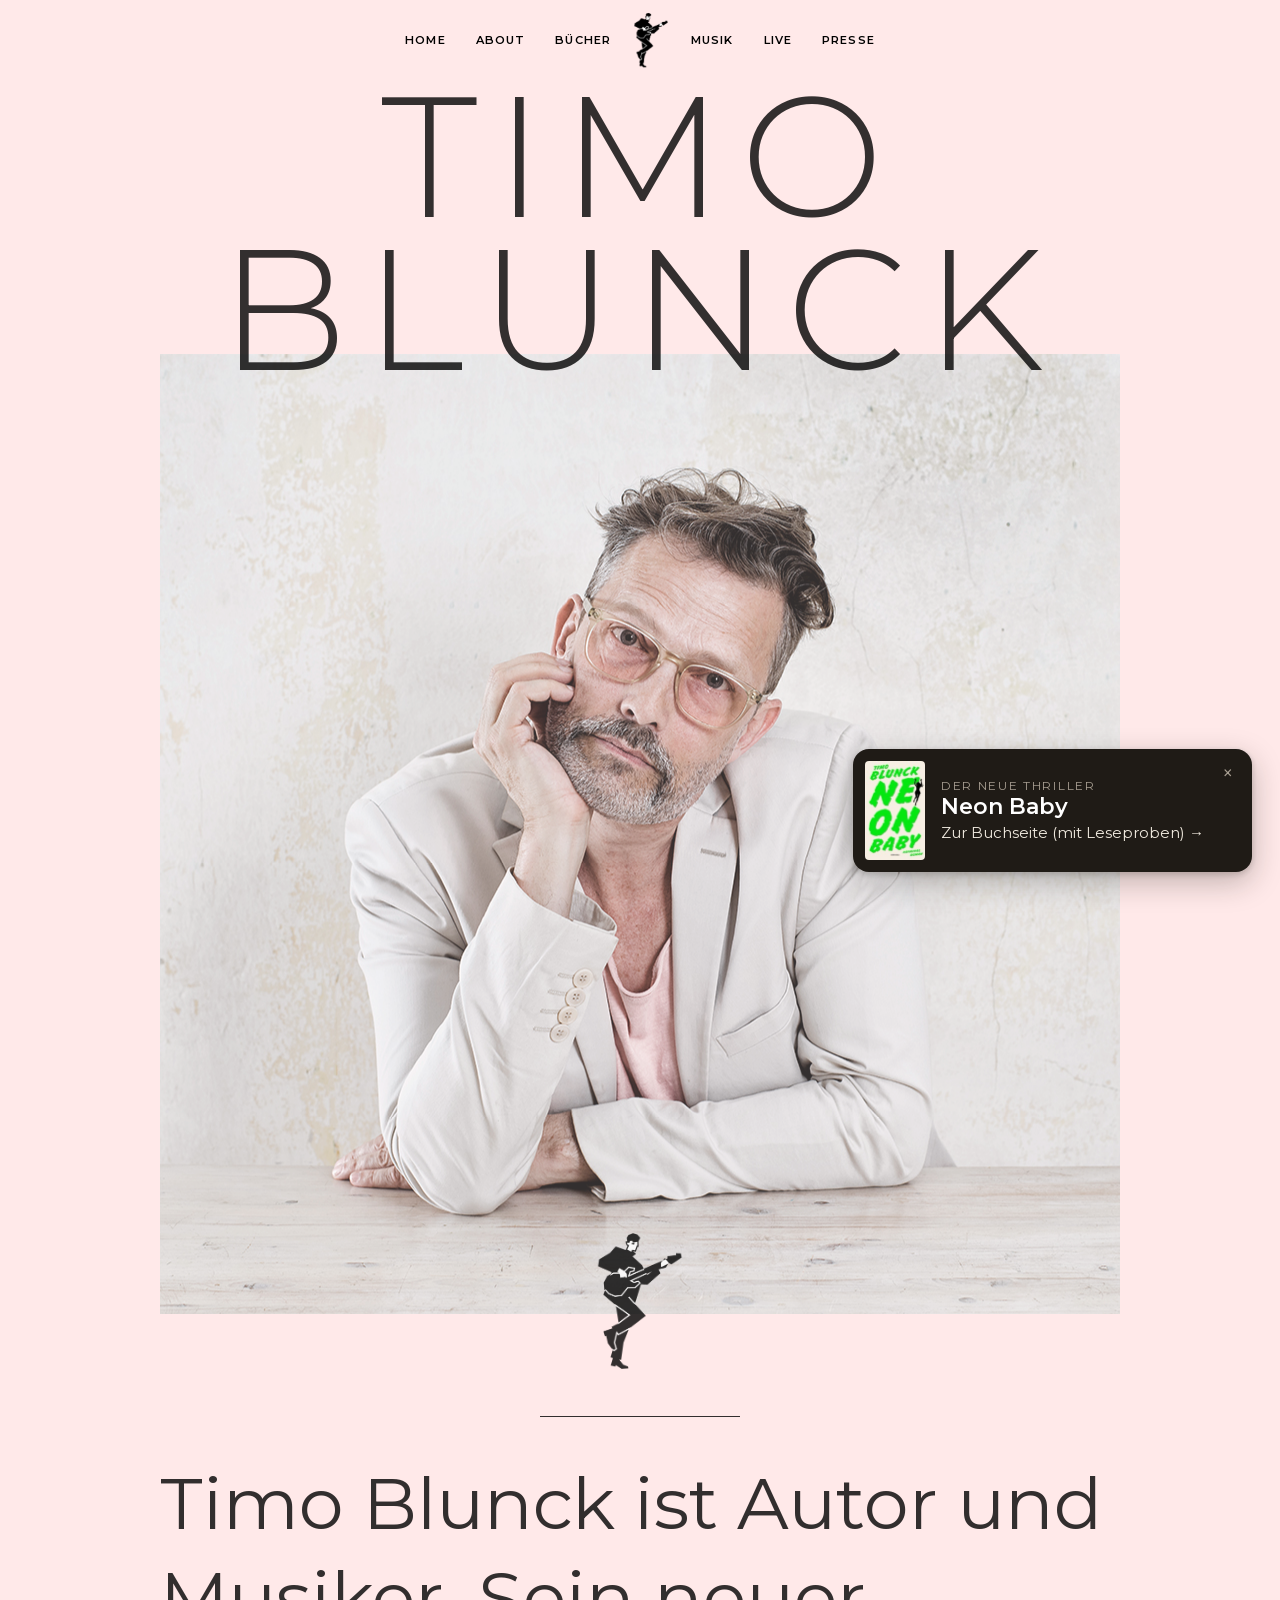
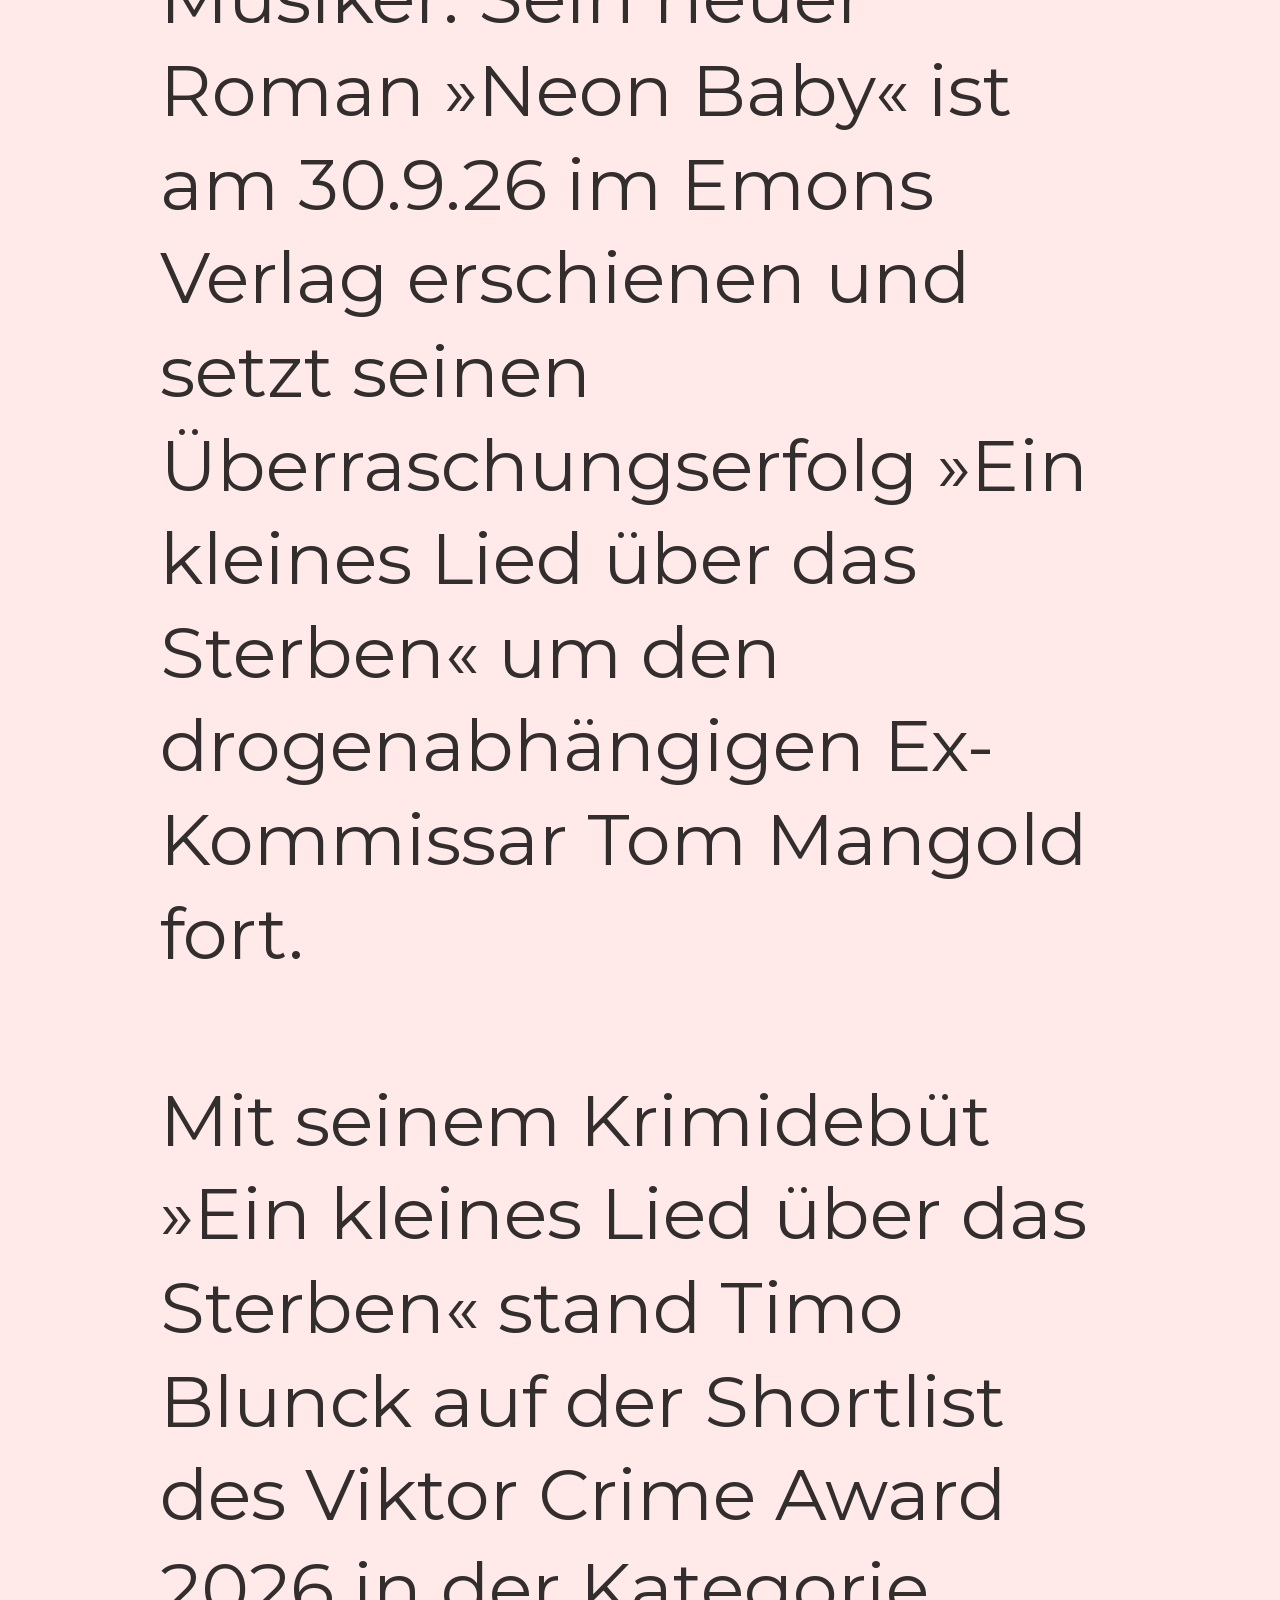
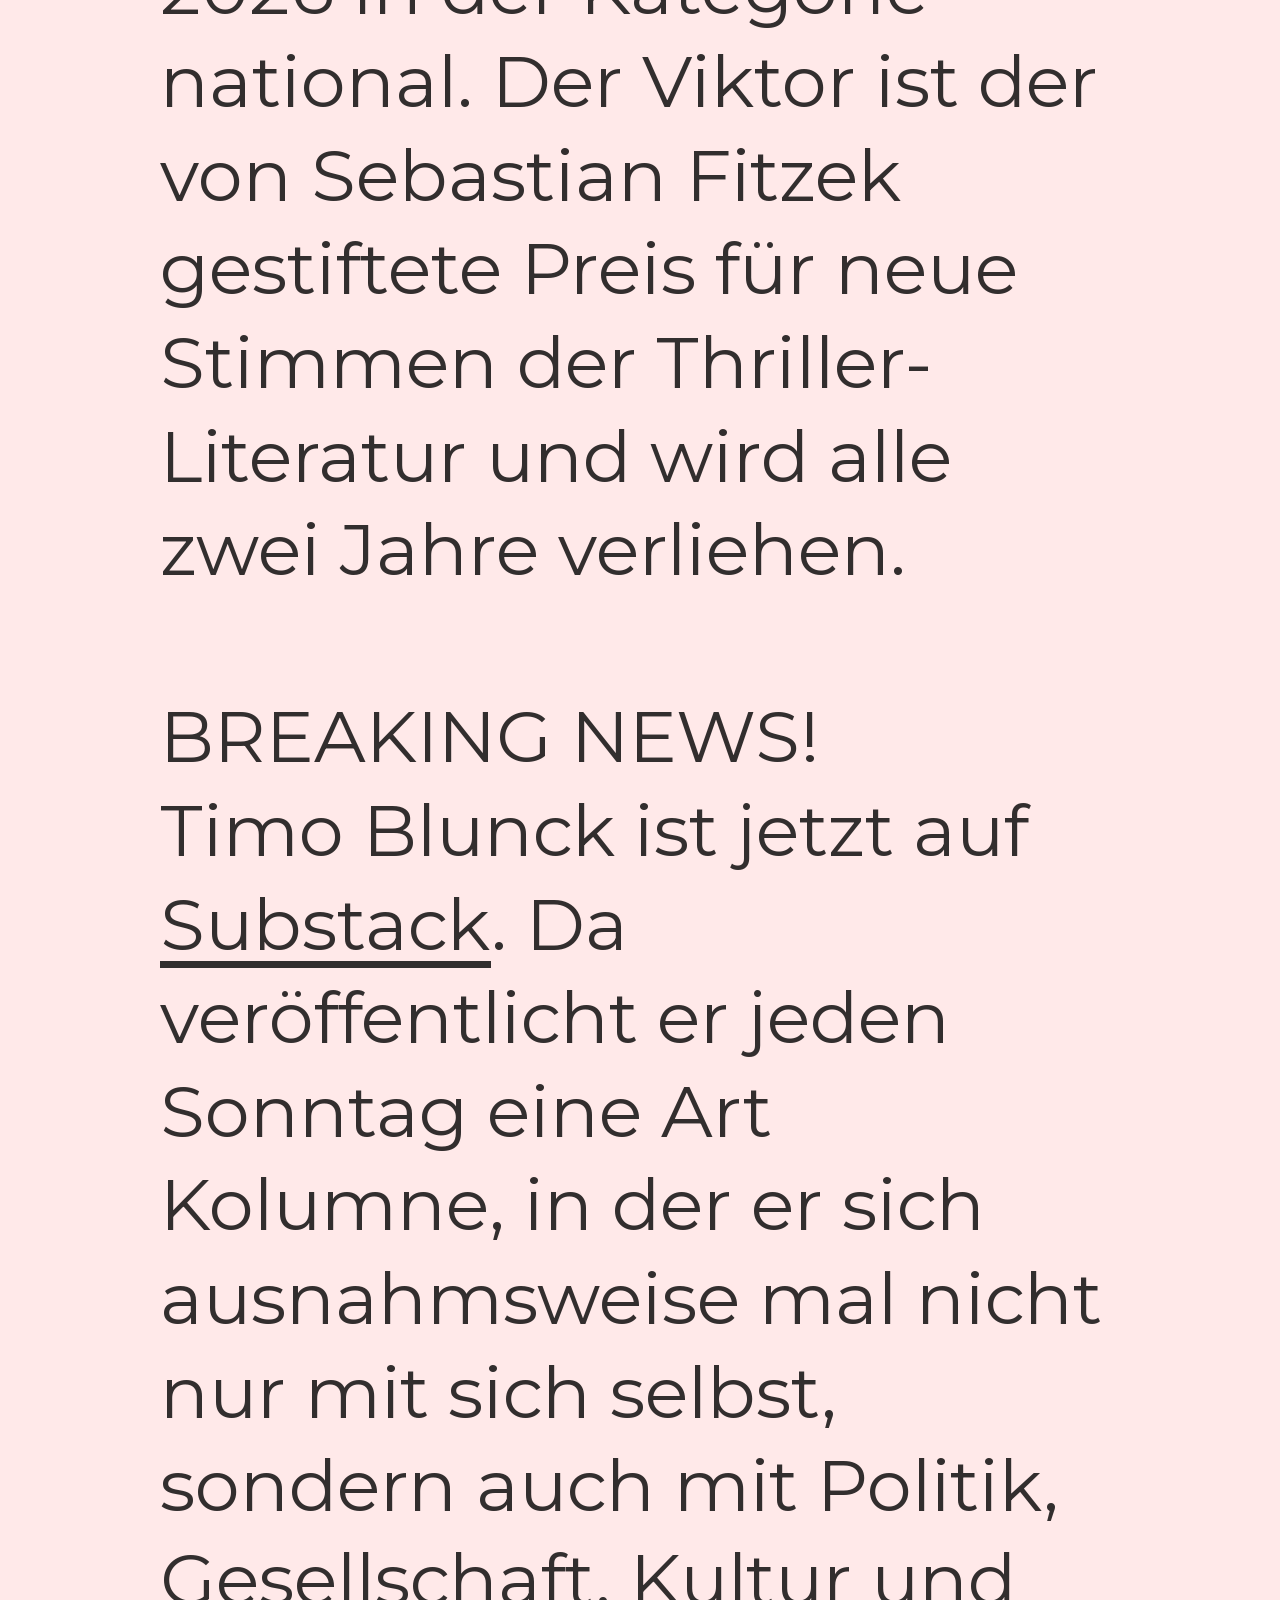
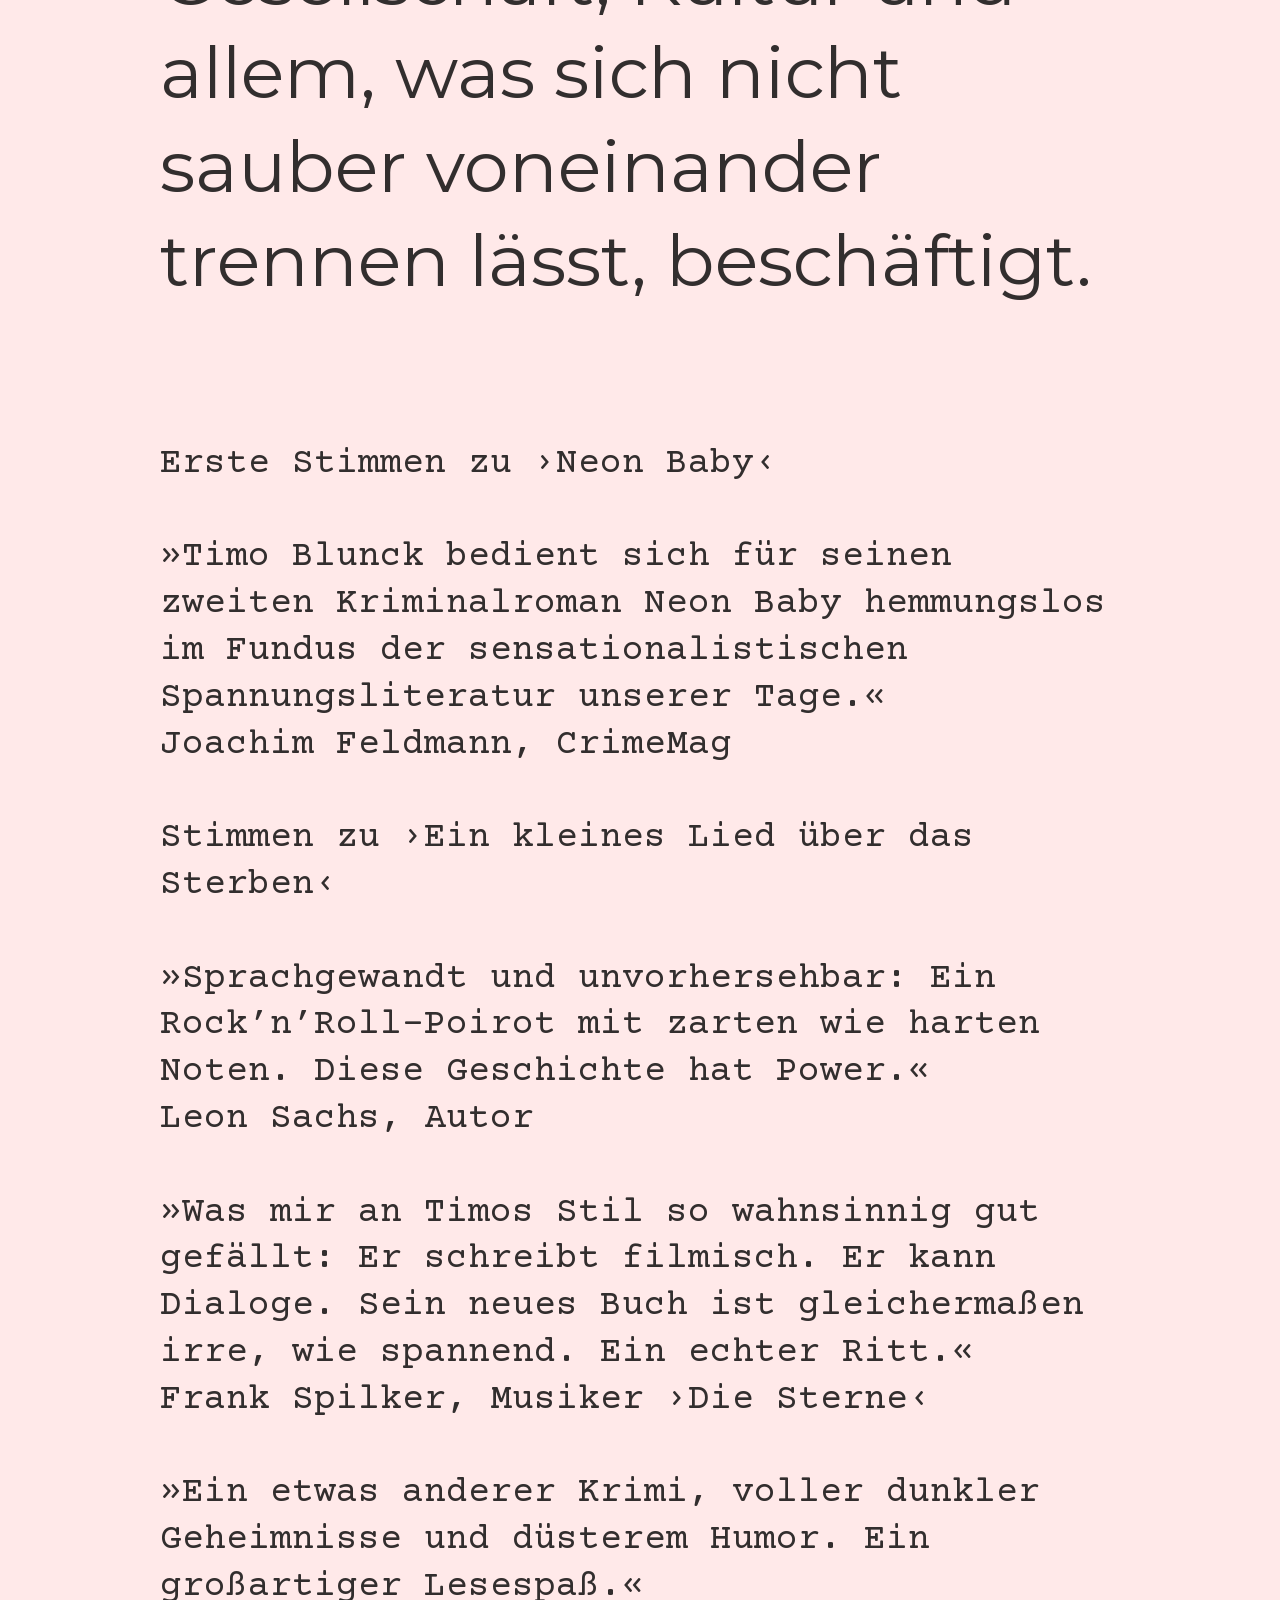
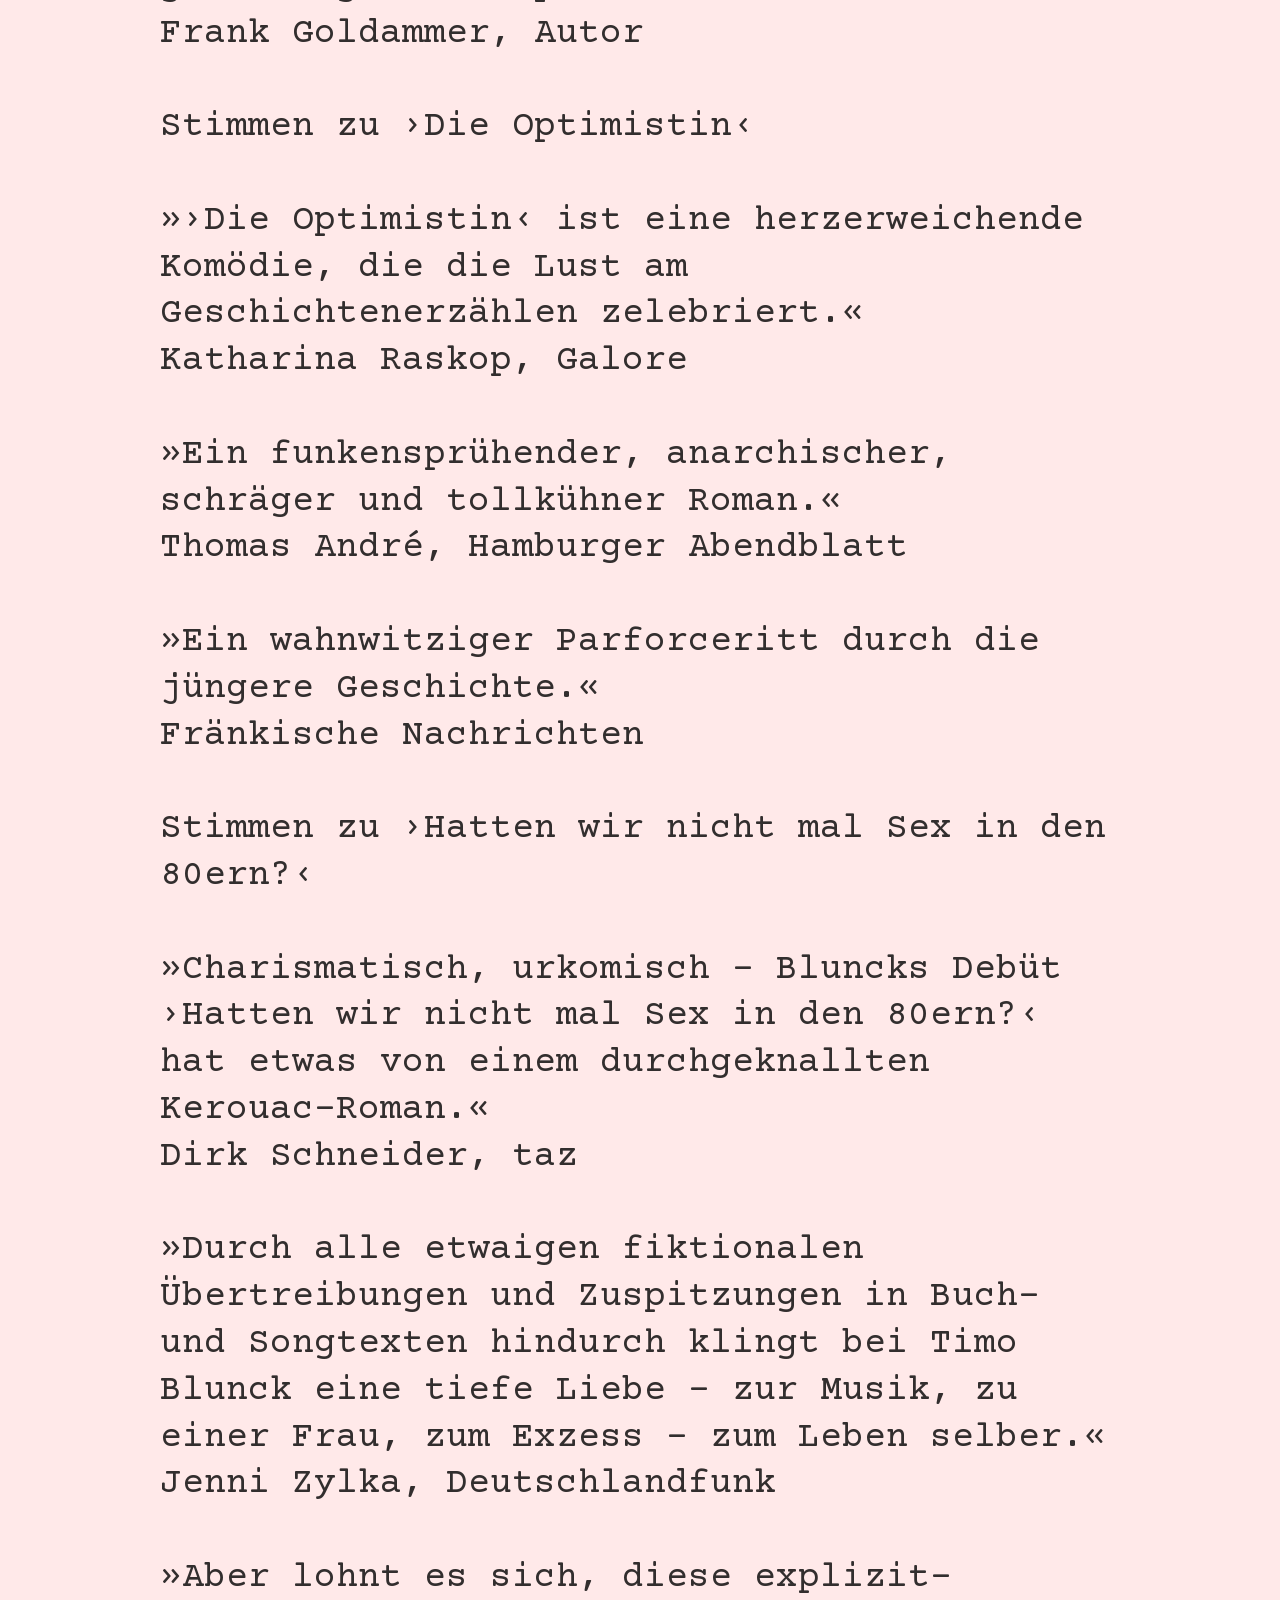
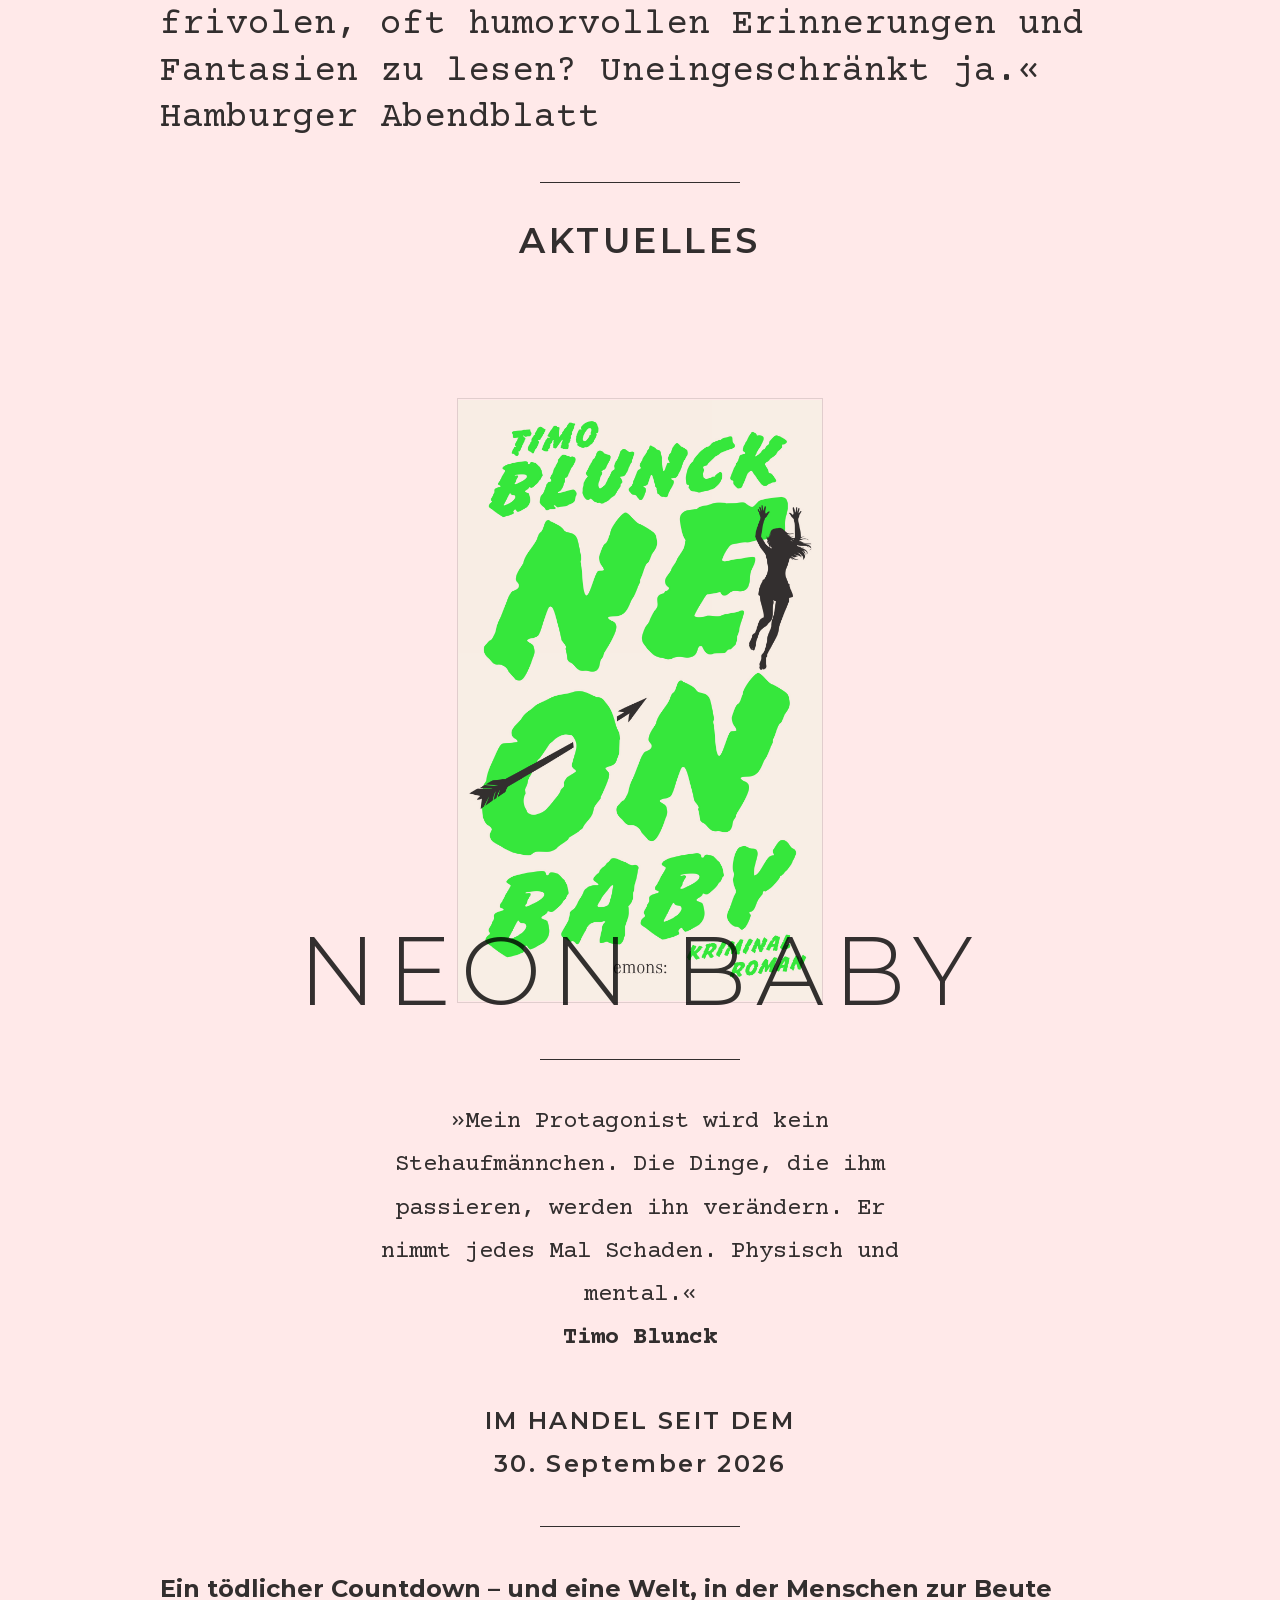
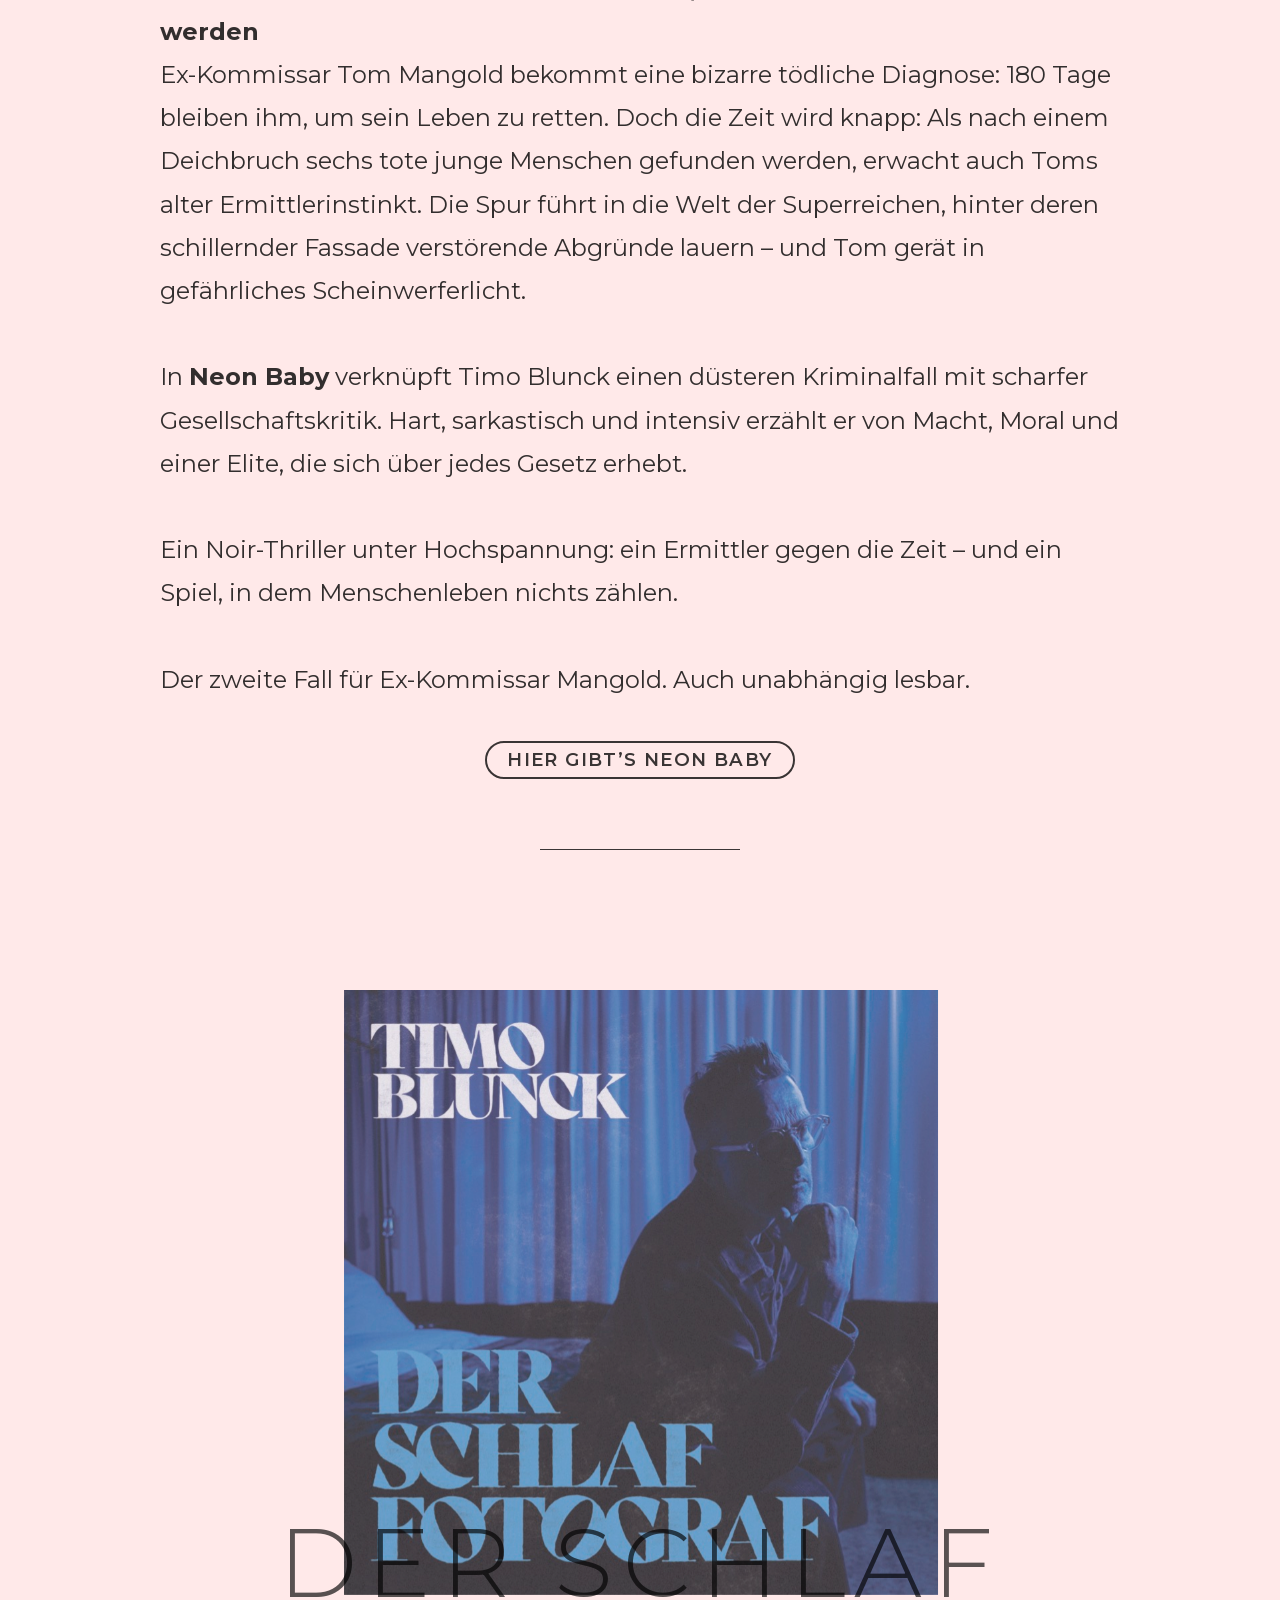
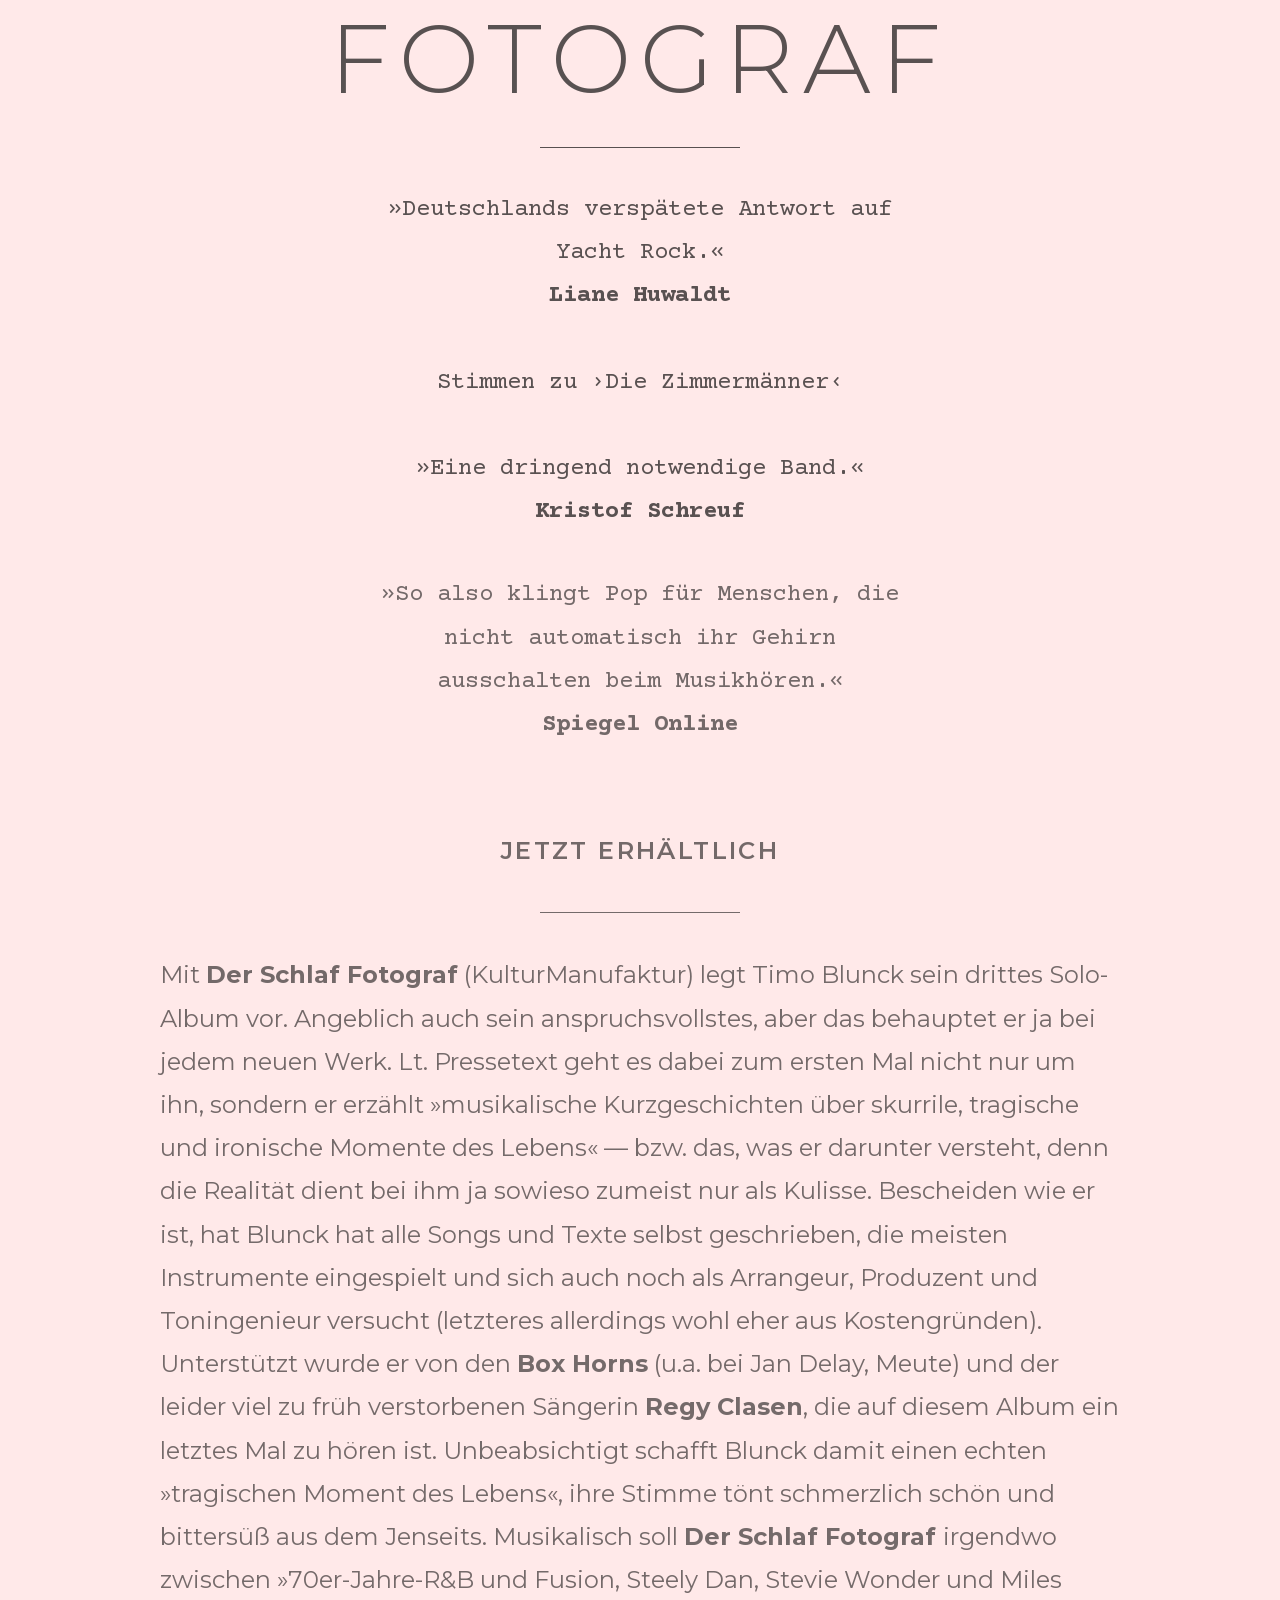
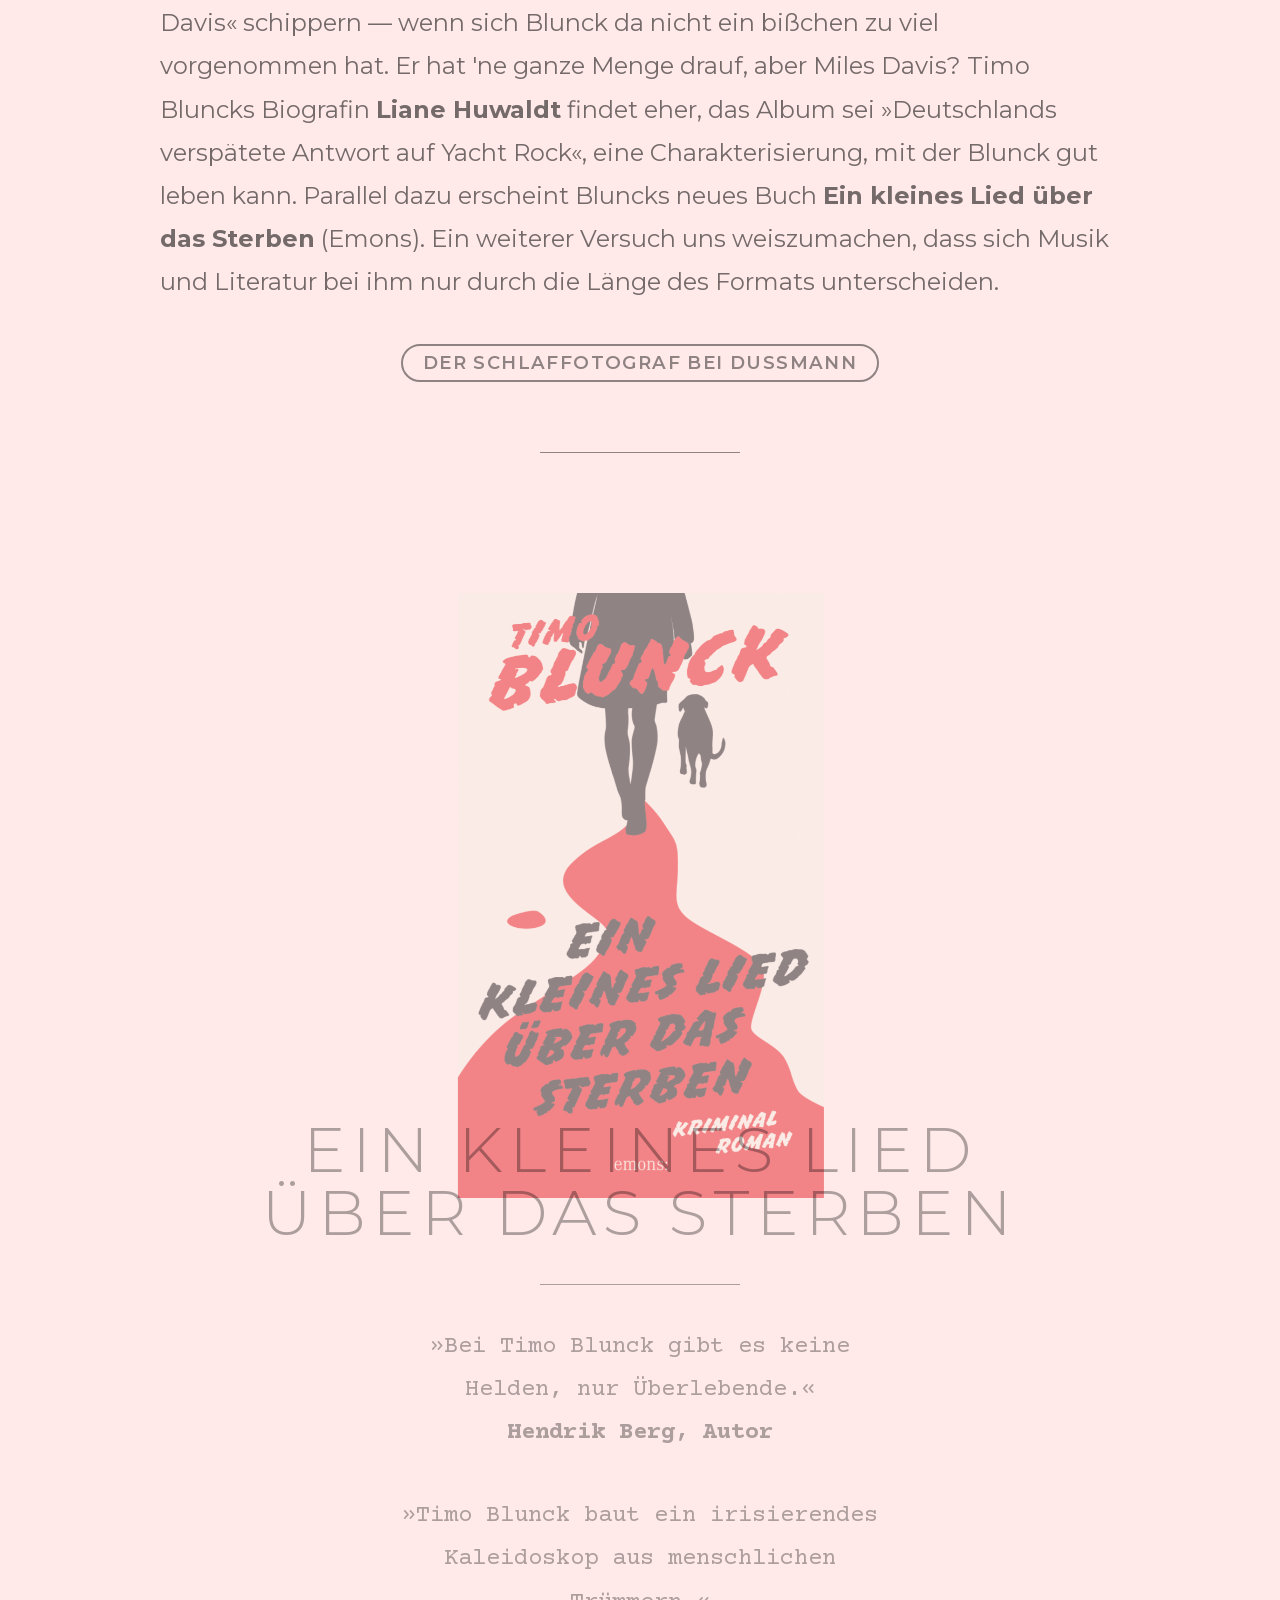
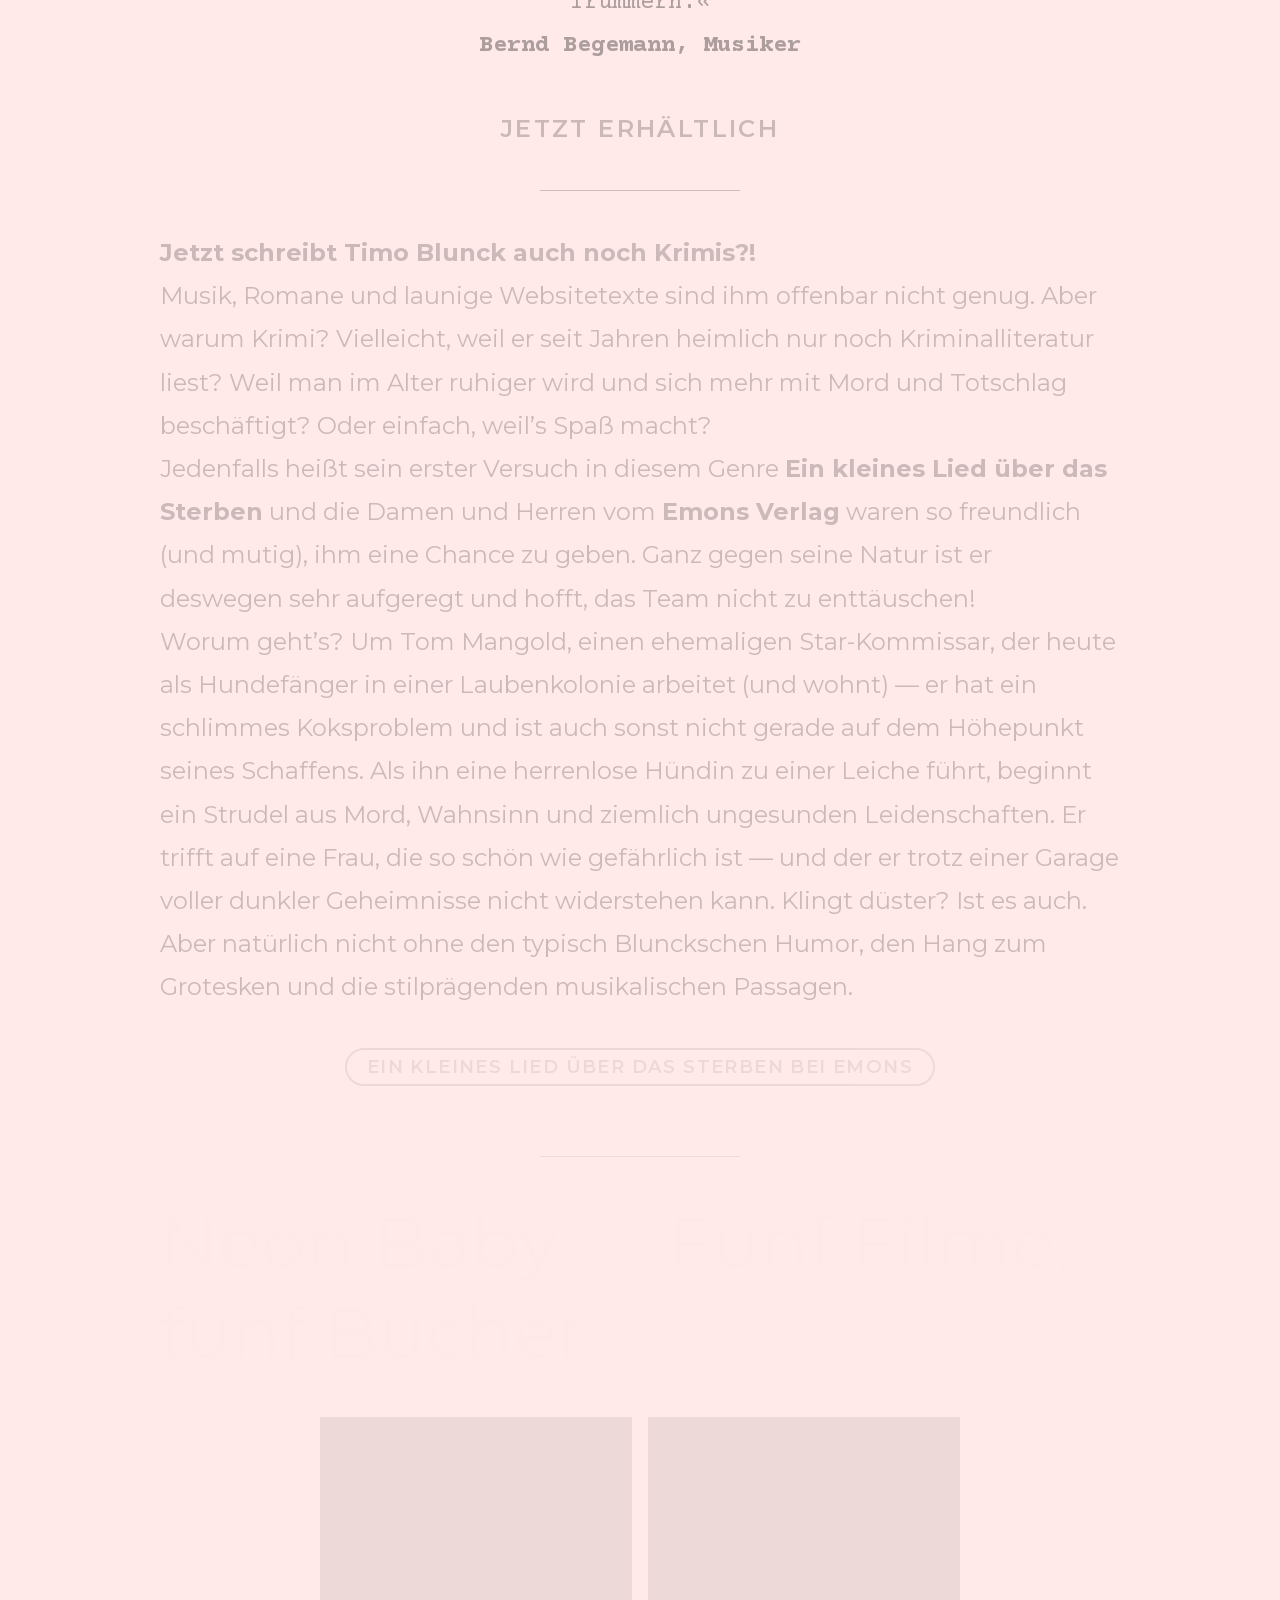
==== commit e0953df6: "Floating sticker: larger on desktop, CTA mentions Leseproben Co-Authored-By: Claude Opus 5.5 <norepl" ====
--- a/index.html
+++ b/index.html
@@ -1 +1 @@
-<!DOCTYPE html><!-- Last Published: Mon Jun 29 2026 08:34:49 GMT+0000 (Coordinated Universal Time) --><html data-wf-domain="timo-blunck-composer-musician-author.webflow.io" data-wf-page="5ed778ff9d85623740217971" data-wf-site="5ed778ff9d85623704217970" lang="de"><head><meta charset="utf-8"/><link href="https://cdn.prod.website-files.com" rel="preconnect"/><title>Timo Blunck — Autor &amp; Musiker</title><meta content="width=device-width, initial-scale=1" name="viewport"/><meta content="Timo Blunck — Autor &amp; Musiker" property="og:title"/><meta content="Timo Blunck — Autor &amp; Musiker" name="twitter:title"/><meta content="Timo Blunck – Autor und Musiker. Aktuell: der Kriminalroman »Ein kleines Lied über das Sterben« (Emons) und das Album »Der Schlaf Fotograf«." name="description"/><meta content="Timo Blunck – Autor und Musiker. Aktuell: der Kriminalroman »Ein kleines Lied über das Sterben« (Emons) und das Album »Der Schlaf Fotograf«." property="og:description"/><meta content="Timo Blunck – Autor und Musiker. Aktuell: der Kriminalroman »Ein kleines Lied über das Sterben« (Emons) und das Album »Der Schlaf Fotograf«." name="twitter:description"/><meta content="website" property="og:type"/><meta content="de_DE" property="og:locale"/><link href="assets/css/style.css" rel="stylesheet" type="text/css"/><link href="assets/css/fonts.css" rel="stylesheet" type="text/css"/><link href="assets/css/neonbaby-float.css" rel="stylesheet" type="text/css"/><script type="text/javascript">!function(o,c){var n=c.documentElement,t=" w-mod-";n.className+=t+"js",("ontouchstart"in o||o.DocumentTouch&&c instanceof DocumentTouch)&&(n.className+=t+"touch")}(window,document);</script><link href="assets/images/200830_TB_Site_Favicon.jpg" rel="shortcut icon" type="image/x-icon"/><link href="assets/images/200830_TB_Site_Webclip.jpg" rel="apple-touch-icon"/></head><body class="body"><div class="logo-mobile"></div><div class="nav-container"><div class="nav-menu-container"><div class="nav-menu-item"><a href="index.html" aria-current="page" class="link w--current">home</a></div><div class="nav-menu-item"><a href="about.html" class="link-2">About</a></div><div class="nav-menu-item"><a href="bucher.html" class="link-3">Bücher</a></div></div><div class="nav-logo-container"></div><div class="nav-menu-container"><div class="nav-menu-item"><a href="musik.html" class="link-4">Musik</a></div><div class="nav-menu-item"><a href="live.html" class="link-6">Live</a></div><div class="nav-menu-item"><a href="presse.html" class="link-7">Presse</a></div></div></div><div data-w-id="b31a462d-0a8c-d3a3-a7fd-5a0d79417252" class="scroll-indicator-container"><a href="#begin" class="scroll-indicator w-inline-block"><img src="assets/images/down-arrow@2000px.svg" loading="lazy" alt="" class="down-arrow"/></a></div><div class="landing-container"><div class="gif-container"></div><div class="landing-content-container"><div class="landing-title">Timo<br/>Blunck</div><div data-w-id="5d8c9c79-7ab2-3f8c-f5f7-42c588840ef0" class="landing-image-container"></div><div class="in-page-logo-container"></div><div class="divider"></div><div id="begin" class="large-text-block">Timo Blunck ist Autor und Musiker. Sein neuer Roman »Neon Baby« ist am 30.9.26 im Emons Verlag erschienen und setzt seinen Überraschungserfolg »Ein kleines Lied über das Sterben« um den drogenabhängigen Ex-Kommissar Tom Mangold fort. <br/>‍<br/>Mit seinem Krimidebüt »Ein kleines Lied über das Sterben« stand Timo Blunck auf der Shortlist des Viktor Crime Award 2026 in der Kategorie national. Der Viktor ist der von Sebastian Fitzek gestiftete Preis für neue Stimmen der Thriller-Literatur und wird alle zwei Jahre verliehen.<br/><br/>BREAKING NEWS!<br/>Timo Blunck ist jetzt auf <a href="https://substack.com/@timoblunck" target="_blank" style="color:inherit;text-decoration:underline;text-underline-offset:0.15em">Substack</a>. Da veröffentlicht er jeden Sonntag eine Art Kolumne, in der er sich ausnahmsweise mal nicht nur mit sich selbst, sondern auch mit Politik, Gesellschaft, Kultur und allem, was sich nicht sauber voneinander trennen lässt, beschäftigt.<br/>‍</div><div class="spacer text"></div><div class="large-text-block courier">Erste Stimmen zu ›Neon Baby‹<br/>‍<br/>»Timo Blunck bedient sich für seinen zweiten Kriminalroman Neon Baby hemmungslos im Fundus der sensationalistischen Spannungsliteratur unserer Tage.«<br/>Joachim Feldmann, CrimeMag<br/><br/>Stimmen zu ›Ein kleines Lied über das Sterben‹<br/>‍<br/>»Sprachgewandt und unvorhersehbar: Ein Rock’n’Roll-Poirot mit zarten wie harten Noten. Diese Geschichte hat Power.«<br/>Leon Sachs, Autor<br/><br/>»Was mir an Timos Stil so wahnsinnig gut gefällt: Er schreibt filmisch. Er kann Dialoge. Sein neues Buch ist gleichermaßen irre, wie spannend. Ein echter Ritt.«<br/>Frank Spilker, Musiker ›Die Sterne‹<br/><br/>»Ein etwas anderer Krimi, voller dunkler Geheimnisse und düsterem Humor. Ein großartiger Lesespaß.« <br/>Frank Goldammer, Autor<br/><br/>Stimmen zu ›Die Optimistin‹<br/><br/>»›Die Optimistin‹ ist eine herzerweichende Komödie, die die Lust am Geschichtenerzählen zelebriert.«<br/>Katharina Raskop, Galore<br/>‍<br/>»Ein funkensprühender, anarchischer, schräger und tollkühner Roman.«<br/>Thomas André, Hamburger Abendblatt<br/>‍<br/>»Ein wahnwitziger Parforceritt durch die jüngere Geschichte.«<br/>Fränkische Nachrichten<br/><br/>Stimmen zu ›Hatten wir nicht mal Sex in den 80ern?‹<br/>‍<br/>»Charismatisch, urkomisch - Bluncks Debüt ›Hatten wir nicht mal Sex in den 80ern?‹ hat etwas von einem durchgeknallten Kerouac-Roman.«<br/>Dirk Schneider, taz<br/>‍<br/>»Durch alle etwaigen fiktionalen Übertreibungen und Zuspitzungen in Buch- und Songtexten hindurch klingt bei Timo Blunck eine tiefe Liebe – zur Musik, zu einer Frau, zum Exzess – zum Leben selber.«<br/>Jenni Zylka, Deutschlandfunk<br/>‍<br/>»Aber lohnt es sich, diese explizit-frivolen, oft humorvollen Erinnerungen und Fantasien zu lesen? Uneingeschränkt ja.«<br/>Hamburger Abendblatt<br/></div><div class="divider"></div><div class="landing-small-heading">AKTUELLES</div><div class="featured-item-container"><div data-w-id="509aa113-485b-462f-afde-14385f1e15fb" class="landing-recent-image-container neonbaby"></div><div class="landing-title-smaller">Neon Baby</div><div class="divider"></div><div class="regular-text-block courier">»Mein Protagonist wird kein Stehaufmännchen. Die Dinge, die ihm passieren, werden ihn verändern. Er nimmt jedes Mal Schaden. Physisch und mental.«<br/><strong>Timo Blunck</strong></div><div class="regular-text-block subtitle">IM HANDEL SEIT DEM<br/>30. September 2026</div><div class="divider small"></div><div class="regular-text-block music"><strong>Ein tödlicher Countdown – und eine Welt, in der Menschen zur Beute werden</strong><br/>Ex-Kommissar Tom Mangold bekommt eine bizarre tödliche Diagnose: 180 Tage bleiben ihm, um sein Leben zu retten. Doch die Zeit wird knapp: Als nach einem Deichbruch sechs tote junge Menschen gefunden werden, erwacht auch Toms alter Ermittlerinstinkt. Die Spur führt in die Welt der Superreichen, hinter deren schillernder Fassade verstörende Abgründe lauern – und Tom gerät in gefährliches Scheinwerferlicht.<br/><br/>In <strong>Neon Baby</strong> verknüpft Timo Blunck einen düsteren Kriminalfall mit scharfer Gesellschaftskritik. Hart, sarkastisch und intensiv erzählt er von Macht, Moral und einer Elite, die sich über jedes Gesetz erhebt.<br/><br/>Ein Noir-Thriller unter Hochspannung: ein Ermittler gegen die Zeit – und ein Spiel, in dem Menschenleben nichts zählen.<br/><br/>Der zweite Fall für Ex-Kommissar Mangold. Auch unabhängig lesbar.</div><a href="#" class="link-button w-inline-block"><div class="link-text">Bei Random House Kaufen</div></a><a href="neonbaby/" class="link-button pre-order w-inline-block"><div class="link-text">HIER GIBT’S NEON BABY</div></a><a href="#" class="sub-button-container amazon main w-inline-block"><div class="sub-button-text">Bei Amazon Kaufen</div></a></div><div class="divider"></div><div class="featured-item-container"><div data-w-id="7d3f2557-8f02-b00d-8e60-7ef32ffa0683" class="landing-recent-image-container schlaffotograf"></div><div class="landing-title-smaller">Der Schlaf Fotograf</div><div class="divider"></div><div class="regular-text-block courier">»Deutschlands verspätete Antwort auf Yacht Rock.«<strong><br/>Liane Huwaldt<br/>‍<br/>‍</strong>Stimmen zu ›Die Zimmermänner‹<br/>‍<br/>»Eine dringend notwendige Band.«<br/><strong>Kristof Schreuf</strong></div><div class="regular-text-block courier">»So also klingt Pop für Menschen, die nicht automatisch ihr Gehirn ausschalten beim Musikhören.«<br/><strong>Spiegel Online<br/><br/></strong></div><div class="regular-text-block subtitle">JETZT ERHÄLTLICH</div><div class="divider small"></div><div class="regular-text-block music">Mit <strong>Der Schlaf Fotograf</strong> (KulturManufaktur) legt Timo Blunck sein drittes Solo-Album vor. Angeblich auch sein anspruchsvollstes, aber das behauptet er ja bei jedem neuen Werk. Lt. Pressetext geht es dabei zum ersten Mal nicht nur um ihn, sondern er erzählt »musikalische Kurzgeschichten über skurrile, tragische und ironische Momente des Lebens« — bzw. das, was er darunter versteht, denn die Realität dient bei ihm ja sowieso zumeist nur als Kulisse. Bescheiden wie er ist, hat Blunck hat alle Songs und Texte selbst geschrieben, die meisten Instrumente eingespielt und sich auch noch als Arrangeur, Produzent und Toningenieur versucht (letzteres allerdings wohl eher aus Kostengründen). Unterstützt wurde er von den <strong>Box Horns</strong> (u.a. bei Jan Delay, Meute) und der leider viel zu früh verstorbenen Sängerin <strong>Regy Clasen</strong>, die auf diesem Album ein letztes Mal zu hören ist. Unbeabsichtigt schafft Blunck damit einen echten »tragischen Moment des Lebens«, ihre Stimme tönt schmerzlich schön und bittersüß aus dem Jenseits. Musikalisch soll <strong>Der Schlaf Fotograf </strong>irgendwo zwischen »70er-Jahre-R&amp;B und Fusion, Steely Dan, Stevie Wonder und Miles Davis« schippern — wenn sich Blunck da nicht ein bißchen zu viel vorgenommen hat. Er hat &#x27;ne ganze Menge drauf, aber Miles Davis? Timo Bluncks Biografin <strong>Liane Huwaldt</strong> findet eher, das Album sei »Deutschlands verspätete Antwort auf Yacht Rock«, eine Charakterisierung, mit der Blunck gut leben kann. Parallel dazu erscheint Bluncks neues Buch <strong>Ein kleines Lied über das Sterben</strong> (Emons). Ein weiterer Versuch uns weiszumachen, dass sich Musik und Literatur bei ihm nur durch die Länge des Formats unterscheiden. </div><a href="#" class="link-button w-inline-block"><div class="link-text">Bei Random House Kaufen</div></a><a href="https://www.kulturkaufhaus.de/de/detail/ISBN-4252019320273/Blunck-Timo/Der-Schlaf-Fotograf-black-vinyl-limitiert" target="_blank" class="link-button pre-order w-inline-block"><div class="link-text">Der Schlaffotograf Bei Dussmann</div></a><a href="#" class="sub-button-container amazon main w-inline-block"><div class="sub-button-text">Bei Amazon Kaufen</div></a></div><div class="divider"></div><div class="featured-item-container"><div data-w-id="d784623d-8ccc-60d2-1266-a12a0d05781c" class="landing-recent-image-container ekluds"></div><div class="landing-title-smaller ekluds">Ein kleines Lied <br/>über das Sterben</div><div class="divider"></div><div class="regular-text-block courier">»Bei Timo Blunck gibt es keine Helden, nur Überlebende.«<br/><strong>Hendrik Berg, Autor</strong></div><div class="regular-text-block courier">»Timo Blunck baut ein irisierendes Kaleidoskop aus menschlichen Trümmern.«<br/><strong>Bernd Begemann, Musiker</strong></div><div class="regular-text-block subtitle">JETZT ERHÄLTLICH</div><div class="divider small"></div><div class="regular-text-block music"><strong>Jetzt schreibt Timo Blunck auch noch Krimis?!</strong><br/>Musik, Romane und launige Websitetexte sind ihm offenbar nicht genug. Aber warum Krimi? Vielleicht, weil er seit Jahren heimlich nur noch Kriminalliteratur liest? Weil man im Alter ruhiger wird und sich mehr mit Mord und Totschlag beschäftigt? Oder einfach, weil’s Spaß macht?<br/>Jedenfalls heißt sein erster Versuch in diesem Genre <strong>Ein kleines Lied über das Sterben</strong> und die Damen und Herren vom <strong>Emons Verlag</strong> waren so freundlich (und mutig), ihm eine Chance zu geben. Ganz gegen seine Natur ist er deswegen sehr aufgeregt und hofft, das Team nicht zu enttäuschen!<br/>Worum geht’s? Um Tom Mangold, einen ehemaligen Star-Kommissar, der heute als Hundefänger in einer Laubenkolonie arbeitet (und wohnt) — er hat ein schlimmes Koksproblem und ist auch sonst nicht gerade auf dem Höhepunkt seines Schaffens. Als ihn eine herrenlose Hündin zu einer Leiche führt, beginnt ein Strudel aus Mord, Wahnsinn und ziemlich ungesunden Leidenschaften. Er trifft auf eine Frau, die so schön wie gefährlich ist — und der er trotz einer Garage voller dunkler Geheimnisse nicht widerstehen kann. Klingt düster? Ist es auch. Aber natürlich nicht ohne den typisch Blunckschen Humor, den Hang zum Grotesken und die stilprägenden musikalischen Passagen.</div><a href="#" class="link-button w-inline-block"><div class="link-text">Bei Random House Kaufen</div></a><a href="https://emons-verlag.de/p/ein-kleines-lied-ueber-das-sterben-7566?utm_source=chatgpt.com" target="_blank" class="link-button pre-order w-inline-block"><div class="link-text">Ein Kleines Lied über das sterben bei Emons</div></a><a href="#" class="sub-button-container amazon main w-inline-block"><div class="sub-button-text">Bei Amazon Kaufen</div></a></div><div class="divider"></div><div class="recent-other-container"><div class="other-recent-item-container"><div class="other-recent-item-image"></div><div class="other-recent-title">Timo Blunck —Hatten Wir Nicht Mal Sex In Den 80ern? (Deluxe)</div><div class="divider recent"></div><div class="other-recent-text">Das macht Timo Blunck nie wieder: Die alte Hutschachtel mit dem Leopardenmuster rauskramen und all diese Familienfotos für eine Sonder-Edition seines 2. Solo-Albums zur Verfügung zu stellen. Designt von seinem Sohn Nicolas Blunck, enthält dieser Klappcover-Longplayer (oranges Vinyl!) ein 16-seitiges Booklet und den gleichnamigen Roman als Hörbuch, vom Autor gelesen.</div><a href="https://shop.tapeterecords.com/timo-blunck-hatten-wir-nicht-mal-sex-in-den-80ern.html" target="_blank" class="link-button sub hwnmsida w-inline-block"><div class="link-text hwnmsida">Bei Tapete Kaufen</div></a><a href="https://open.spotify.com/album/4roMNv44DYg9tLTwdKMYSu?si=DfhK68FXRlOEBd46TnkTlw" target="_blank" class="sub-button-container spotify hwnmsida w-inline-block"><div class="sub-button-text">Bei Spotify Hören</div></a></div><div class="other-recent-item-container"><div class="other-recent-item-image _2"></div><div class="other-recent-title">Die Zimmermänner — Ein Hund Namens Arbeit</div><div class="divider recent"></div><div class="other-recent-text _2">Wenn&#x27;s nach Timo Blunck ginge, würden die Zimmermänner jedes Jahr ein Album rausbringen. Zum Glück ist sein bester Freund und Co-Songschreiber Detlef Diederichsen etwas zurückhaltender, und so erscheint im Durchschnitt nur alle 10 Jahre eine neue Platte des Hamburger Duos. 2014 war das »Ein Hund namens Arbeit«, featuring die Hits »Die große Sporadische« und ja, »Timo Blunck«.</div><a href="https://shop.tapeterecords.com/die-zimmermanner-ein-hund-namens-arbeit.html" target="_blank" class="link-button sub ehna w-inline-block"><div class="link-text">Bei Tapete Kaufen</div></a><a href="https://www.amazon.de/Ein-Hund-Namens-Arbeit-Zimmermänner/dp/B00L4OL7LW/ref=sr_1_3?dchild=1&amp;keywords=die+zimmermänner&amp;qid=1598804372&amp;sr=8-3" target="_blank" class="sub-button-container amazon ehna w-inline-block"><div class="sub-button-text">Bei Amazon Kaufen</div></a><a href="https://open.spotify.com/album/6DmNRxMyA5gZCs16uQv5NZ?si=c92YtUcaS3Sv-HhvOJvZ0g" target="_blank" class="sub-button-container spotify ehna w-inline-block"><div class="sub-button-text">Bei Spotify Hören</div></a></div><div class="other-recent-item-container"><div class="other-recent-item-image _3"></div><div class="other-recent-title">Palais Schaumburg — Palais Schaumburg</div><div class="divider recent"></div><div class="other-recent-text _3">Das waren Zeiten! Holger Hiller schrieb noch Texte am Fließband und Ralf Hertwig hatte den schönsten Lockenschopf Meiendorfs. Auf der Bühne fiel Timo Blunck eher durch das Verteilen von blutigen Nasen als durch seine Bassläufe auf und Thomas Fehlmann erfand die einhändige Trompetenhocke. Menschlich kamen die 4 nicht so klar, aber sie schafften es trotzdem, sich einen Sommer lang zusammenzuraufen und diesen »Meilenstein der deutschen Musikgeschichte«  aufzunehmen. Produziert von David Cunningham (Flying Lizzards).</div><a href="https://shop.tapeterecords.com/palais-schaumburg-palais-schaumburg.html" target="_blank" class="link-button sub ps w-inline-block"><div class="link-text">Bei Tapete Kaufen</div></a><a href="https://www.amazon.de/Palais-Schaumburg-Deluxe/dp/B008L1GZOA/ref=sr_1_1?dchild=1&amp;keywords=palais+schaumburg&amp;qid=1598804397&amp;sr=8-1" target="_blank" class="sub-button-container amazon ps w-inline-block"><div class="sub-button-text">Bei Amazon Kaufen</div></a><a href="https://open.spotify.com/album/2YSjwpK7dqw8SA1MiguOE2?si=cM2WaUddSdmMG7TbbZWUTg" target="_blank" class="sub-button-container spotify ps w-inline-block"><div class="sub-button-text">Bei Spotify Hören</div></a></div></div><div class="video-text-container"><div class="large-text-block about">Neon Baby — Fünf Filme, fünf Bücher</div><div class="video-container"><div style="display:grid;grid-template-columns:1fr 1fr;gap:16px;max-width:640px;margin:0 auto"><div style="position:relative;aspect-ratio:9/16;background:#000;overflow:hidden"><iframe src="https://player.vimeo.com/video/1250240577?dnt=1&title=0&byline=0&portrait=0" style="position:absolute;inset:0;width:100%;height:100%;border:0" allow="autoplay; fullscreen; picture-in-picture" allowfullscreen loading="lazy" title="Neon Baby – Fünf Filme"></iframe></div><div style="position:relative;aspect-ratio:9/16;background:#000;overflow:hidden"><iframe src="https://player.vimeo.com/video/1250240770?dnt=1&title=0&byline=0&portrait=0" style="position:absolute;inset:0;width:100%;height:100%;border:0" allow="autoplay; fullscreen; picture-in-picture" allowfullscreen loading="lazy" title="Neon Baby – Fünf Bücher"></iframe></div></div></div><div class="regular-text-block music">Jetzt versucht er es mal mit Hardsell! Man kennt es aus dem Musikjournalismus: Wenn alle Stricke reißen, wird die ›Klingt wie‹-Karte gezogen. Hier bringt Blunck Bücher und Filme ins Spiel, die sein neuestes Werk in einen kulturellen Zusammenhang bringen sollen. Das ist schmeichelhaft bis ambitioniert, knallt aber besser als 4 1/2 Sterne auf Amazon.<br/></div></div><div class="divider"></div><div class="video-text-container"><div class="large-text-block about">Timo Blunck — Der Schlaf Fotograf</div><div class="video-container"><div style="padding-top:72.97872340425532%" class="w-video w-embed"><iframe class="embedly-embed" src="//cdn.embedly.com/widgets/media.html?src=https%3A%2F%2Fplayer.vimeo.com%2Fvideo%2F1091228785%3Fapp_id%3D122963&dntp=1&display_name=Vimeo&url=https%3A%2F%2Fplayer.vimeo.com%2Fvideo%2F1091228785&image=https%3A%2F%2Fi.vimeocdn.com%2Fvideo%2F2024007877-9c696f1280071d85a18ee719631524faae54035474f700dec705deb0a267ba15-d_1280%3Fregion%3Dus&type=text%2Fhtml&schema=vimeo" width="940" height="686" scrolling="no" allowfullscreen title="Timo Blunck Der Schlaf Fotgraf Buch Version"></iframe></div></div><div class="regular-text-block music">Keiner liest mehr, keiner hört Musik. Mittlerweile nagen auch Netflix &amp; Co. am harten Knochen der ständig schrumpfenden Aufmerksamkeitsspanne des deutschen Publikums. Eigentlich wird nur noch durch die diversen Social Media Feeds gescrollt - allein dieser Satz - auch Blunck ist voll am struggeln, totally lost, wenn es darum geht, mehr als fünf Worte ohne Denglisch aneinander zu reihen. Aber wie es seine Art ist, verweigert er sich nicht, umarmt die Changing Times und kommt euch deshalb mit ein paar nicen Visualizern für seine neuen Releases. Oben steht das Combination-Video für sein neues Buch <strong>Ein kleines Lied über das Sterben</strong> und Album <strong>Der Schlaf Fotograf</strong>. Ist natürlich viel zu lang, die durchschnittlicher Verweildauer bei seinen Posts beträgt 12 Sekunden. Außerdem geht Landscape natürlich schon mal gar nicht. Alles WIP, Blunck ist ein Quick Learner, das macht er unten schon viel besser.<br/></div></div><div class="divider"></div><div class="video-text-container"><div class="large-text-block about">Ein kleines Lied über das Sterben — Video Blurb</div><div class="video-container vertical"><div style="padding-top:177.76595744680853%" class="w-video w-embed"><iframe class="embedly-embed" src="//cdn.embedly.com/widgets/media.html?src=https%3A%2F%2Fplayer.vimeo.com%2Fvideo%2F1091239066%3Fapp_id%3D122963&dntp=1&display_name=Vimeo&url=https%3A%2F%2Fvimeo.com%2F1091239066%3Fshare%3Dcopy&image=https%3A%2F%2Fi.vimeocdn.com%2Fvideo%2F2024019531-d501132be1d6ed7b1cd1147abc12722f6b58750393d354320f17b34276013478-d_640%3Fregion%3Dus&type=text%2Fhtml&schema=vimeo" width="940" height="1671" scrolling="no" allowfullscreen title="250505_EKLÜDS_Grotesk_Rework_Jetzt_Local_ver1"></iframe></div></div><div class="regular-text-block music">Was haben der Hamburger Flughafen <strong>Helmut Schmidt</strong>, das <strong>Ohmoor, </strong>der Minigolf-Platz am<strong> Burgunderweg</strong> und das Anglerparadies <strong>Rahweg-Teich </strong>gemeinsam? Genau, sie alle bieten den mystischen Background für Timo Bluncks neuen Roman (sein erster Krimi!). Ob es da wirklich so aussieht, erfahren nur die Literatur-Touristen, die neuerdings in Scharen nach Niendorf kommen, um den bislang völlig unterschätzten nordwestlichsten Stadtteil der Hansestadt und Schauplatz von <strong>Ein kleines Lied über das Sterben</strong> zu erleben.<br/></div></div><div class="divider"></div><div class="landing-small-heading">Social Media</div><div class="large-text-block">Timo Blunck verbringt laut seines iPhones jeden Tag mindestens zwei Stunden auf Social Media. Damit sich diese Zeitverschwendung wenigstens ein bisschen lohnt, könntest du ja mal bei seinen Kanälen vorbeischauen. Da gibt&#x27;s mehr oder weniger geistreiche Kommentare, flotte Fotos und schicke Videos, dazu aktuelle Termine und Pressestimmen. Wenn du dich so richtig langweilst, drück auf ›Folgen‹, sein knittriges Ego kann den Boost gut gebrauchen.<br/><br/>Wem das alles zu viel ist, der kann sich auch direkt zu seinem Newsletter anmelden.</div><div class="spacer text"></div><a href="mailto:newsletter@timoblunck.com" class="sub-button-container charlie-keller music tapete w-inline-block"><div class="sub-button-text">Timo Blunck Newsletter</div></a><div class="divider"></div></div><div class="footer-container"><div class="spacer"></div><div class="footer-content"><div class="footer-item"><a href="https://substack.com/@timoblunck" target="_blank" class="link-8">Substack</a></div><div class="footer-item"><a href="https://www.tiktok.com/@timoblunck" target="_blank" class="link-9">TikTok</a></div><div class="footer-item"><a href="https://www.instagram.com/timo_blunck/" target="_blank" class="link-8">INSTAGRAM</a></div><div class="footer-item"><a href="https://www.facebook.com/timoblunckautor/posts_to_page/" target="_blank" class="link-9">Facebook</a></div></div><div class="acknowledgement-container"><div data-w-id="bd2b427e-e459-5242-1b83-5f5cc737e2b6" class="impressum-link"><a href="impressum.html" class="link-11">Impressum</a></div><div data-w-id="4b90680b-e283-e36c-a4d0-5202db6dea51" class="nicolas-acknowledgement">Design von <a href="https://nicolasblunck.com" target="_blank" class="link-10">Nicolas Blunck</a></div><div data-w-id="37f1ab47-308b-0681-63da-f2abf8b4c592" class="keimberg-acknowledgement">Fotos von Kai Heimberg</div></div></div></div><script src="assets/js/jquery-3.5.1.min.js" type="text/javascript"></script><script src="assets/js/webflow.schunk.36b8fb49256177c8.js" type="text/javascript"></script><script src="assets/js/webflow.schunk.a03308cd8268816c.js" type="text/javascript"></script><script src="assets/js/webflow.ddd545a6.9d79097cb63286b0.js" type="text/javascript"></script><!-- Neon Baby floating link --><div class="nb-float is-hidden" id="nbFloat"><a class="nb-float__link" href="neonbaby/"><img class="nb-float__cover" src="assets/images/neonbaby/neon-baby-cover-thumb.jpg" width="121" height="200" alt=""><span class="nb-float__text"><span class="nb-float__kicker">Der neue Thriller</span><span class="nb-float__title">Neon Baby</span><span class="nb-float__cta">Zur Buchseite <span aria-hidden="true">→</span></span></span></a><button class="nb-float__close" type="button" aria-label="Hinweis schließen">×</button></div><script>(function(){var el=document.getElementById("nbFloat");if(!el)return;try{if(sessionStorage.getItem("nbFloatClosed")){el.remove();return;}}catch(e){}setTimeout(function(){el.classList.remove("is-hidden");},800);el.querySelector(".nb-float__close").addEventListener("click",function(){el.classList.add("is-hidden");try{sessionStorage.setItem("nbFloatClosed","1");}catch(e){}setTimeout(function(){el.remove();},400);});})();</script></body></html>+<!DOCTYPE html><!-- Last Published: Mon Jun 29 2026 08:34:49 GMT+0000 (Coordinated Universal Time) --><html data-wf-domain="timo-blunck-composer-musician-author.webflow.io" data-wf-page="5ed778ff9d85623740217971" data-wf-site="5ed778ff9d85623704217970" lang="de"><head><meta charset="utf-8"/><link href="https://cdn.prod.website-files.com" rel="preconnect"/><title>Timo Blunck — Autor &amp; Musiker</title><meta content="width=device-width, initial-scale=1" name="viewport"/><meta content="Timo Blunck — Autor &amp; Musiker" property="og:title"/><meta content="Timo Blunck — Autor &amp; Musiker" name="twitter:title"/><meta content="Timo Blunck – Autor und Musiker. Aktuell: der Kriminalroman »Ein kleines Lied über das Sterben« (Emons) und das Album »Der Schlaf Fotograf«." name="description"/><meta content="Timo Blunck – Autor und Musiker. Aktuell: der Kriminalroman »Ein kleines Lied über das Sterben« (Emons) und das Album »Der Schlaf Fotograf«." property="og:description"/><meta content="Timo Blunck – Autor und Musiker. Aktuell: der Kriminalroman »Ein kleines Lied über das Sterben« (Emons) und das Album »Der Schlaf Fotograf«." name="twitter:description"/><meta content="website" property="og:type"/><meta content="de_DE" property="og:locale"/><link href="assets/css/style.css" rel="stylesheet" type="text/css"/><link href="assets/css/fonts.css" rel="stylesheet" type="text/css"/><link href="assets/css/neonbaby-float.css" rel="stylesheet" type="text/css"/><script type="text/javascript">!function(o,c){var n=c.documentElement,t=" w-mod-";n.className+=t+"js",("ontouchstart"in o||o.DocumentTouch&&c instanceof DocumentTouch)&&(n.className+=t+"touch")}(window,document);</script><link href="assets/images/200830_TB_Site_Favicon.jpg" rel="shortcut icon" type="image/x-icon"/><link href="assets/images/200830_TB_Site_Webclip.jpg" rel="apple-touch-icon"/></head><body class="body"><div class="logo-mobile"></div><div class="nav-container"><div class="nav-menu-container"><div class="nav-menu-item"><a href="index.html" aria-current="page" class="link w--current">home</a></div><div class="nav-menu-item"><a href="about.html" class="link-2">About</a></div><div class="nav-menu-item"><a href="bucher.html" class="link-3">Bücher</a></div></div><div class="nav-logo-container"></div><div class="nav-menu-container"><div class="nav-menu-item"><a href="musik.html" class="link-4">Musik</a></div><div class="nav-menu-item"><a href="live.html" class="link-6">Live</a></div><div class="nav-menu-item"><a href="presse.html" class="link-7">Presse</a></div></div></div><div data-w-id="b31a462d-0a8c-d3a3-a7fd-5a0d79417252" class="scroll-indicator-container"><a href="#begin" class="scroll-indicator w-inline-block"><img src="assets/images/down-arrow@2000px.svg" loading="lazy" alt="" class="down-arrow"/></a></div><div class="landing-container"><div class="gif-container"></div><div class="landing-content-container"><div class="landing-title">Timo<br/>Blunck</div><div data-w-id="5d8c9c79-7ab2-3f8c-f5f7-42c588840ef0" class="landing-image-container"></div><div class="in-page-logo-container"></div><div class="divider"></div><div id="begin" class="large-text-block">Timo Blunck ist Autor und Musiker. Sein neuer Roman »Neon Baby« ist am 30.9.26 im Emons Verlag erschienen und setzt seinen Überraschungserfolg »Ein kleines Lied über das Sterben« um den drogenabhängigen Ex-Kommissar Tom Mangold fort. <br/>‍<br/>Mit seinem Krimidebüt »Ein kleines Lied über das Sterben« stand Timo Blunck auf der Shortlist des Viktor Crime Award 2026 in der Kategorie national. Der Viktor ist der von Sebastian Fitzek gestiftete Preis für neue Stimmen der Thriller-Literatur und wird alle zwei Jahre verliehen.<br/><br/>BREAKING NEWS!<br/>Timo Blunck ist jetzt auf <a href="https://substack.com/@timoblunck" target="_blank" style="color:inherit;text-decoration:underline;text-underline-offset:0.15em">Substack</a>. Da veröffentlicht er jeden Sonntag eine Art Kolumne, in der er sich ausnahmsweise mal nicht nur mit sich selbst, sondern auch mit Politik, Gesellschaft, Kultur und allem, was sich nicht sauber voneinander trennen lässt, beschäftigt.<br/>‍</div><div class="spacer text"></div><div class="large-text-block courier">Erste Stimmen zu ›Neon Baby‹<br/>‍<br/>»Timo Blunck bedient sich für seinen zweiten Kriminalroman Neon Baby hemmungslos im Fundus der sensationalistischen Spannungsliteratur unserer Tage.«<br/>Joachim Feldmann, CrimeMag<br/><br/>Stimmen zu ›Ein kleines Lied über das Sterben‹<br/>‍<br/>»Sprachgewandt und unvorhersehbar: Ein Rock’n’Roll-Poirot mit zarten wie harten Noten. Diese Geschichte hat Power.«<br/>Leon Sachs, Autor<br/><br/>»Was mir an Timos Stil so wahnsinnig gut gefällt: Er schreibt filmisch. Er kann Dialoge. Sein neues Buch ist gleichermaßen irre, wie spannend. Ein echter Ritt.«<br/>Frank Spilker, Musiker ›Die Sterne‹<br/><br/>»Ein etwas anderer Krimi, voller dunkler Geheimnisse und düsterem Humor. Ein großartiger Lesespaß.« <br/>Frank Goldammer, Autor<br/><br/>Stimmen zu ›Die Optimistin‹<br/><br/>»›Die Optimistin‹ ist eine herzerweichende Komödie, die die Lust am Geschichtenerzählen zelebriert.«<br/>Katharina Raskop, Galore<br/>‍<br/>»Ein funkensprühender, anarchischer, schräger und tollkühner Roman.«<br/>Thomas André, Hamburger Abendblatt<br/>‍<br/>»Ein wahnwitziger Parforceritt durch die jüngere Geschichte.«<br/>Fränkische Nachrichten<br/><br/>Stimmen zu ›Hatten wir nicht mal Sex in den 80ern?‹<br/>‍<br/>»Charismatisch, urkomisch - Bluncks Debüt ›Hatten wir nicht mal Sex in den 80ern?‹ hat etwas von einem durchgeknallten Kerouac-Roman.«<br/>Dirk Schneider, taz<br/>‍<br/>»Durch alle etwaigen fiktionalen Übertreibungen und Zuspitzungen in Buch- und Songtexten hindurch klingt bei Timo Blunck eine tiefe Liebe – zur Musik, zu einer Frau, zum Exzess – zum Leben selber.«<br/>Jenni Zylka, Deutschlandfunk<br/>‍<br/>»Aber lohnt es sich, diese explizit-frivolen, oft humorvollen Erinnerungen und Fantasien zu lesen? Uneingeschränkt ja.«<br/>Hamburger Abendblatt<br/></div><div class="divider"></div><div class="landing-small-heading">AKTUELLES</div><div class="featured-item-container"><div data-w-id="509aa113-485b-462f-afde-14385f1e15fb" class="landing-recent-image-container neonbaby"></div><div class="landing-title-smaller">Neon Baby</div><div class="divider"></div><div class="regular-text-block courier">»Mein Protagonist wird kein Stehaufmännchen. Die Dinge, die ihm passieren, werden ihn verändern. Er nimmt jedes Mal Schaden. Physisch und mental.«<br/><strong>Timo Blunck</strong></div><div class="regular-text-block subtitle">IM HANDEL SEIT DEM<br/>30. September 2026</div><div class="divider small"></div><div class="regular-text-block music"><strong>Ein tödlicher Countdown – und eine Welt, in der Menschen zur Beute werden</strong><br/>Ex-Kommissar Tom Mangold bekommt eine bizarre tödliche Diagnose: 180 Tage bleiben ihm, um sein Leben zu retten. Doch die Zeit wird knapp: Als nach einem Deichbruch sechs tote junge Menschen gefunden werden, erwacht auch Toms alter Ermittlerinstinkt. Die Spur führt in die Welt der Superreichen, hinter deren schillernder Fassade verstörende Abgründe lauern – und Tom gerät in gefährliches Scheinwerferlicht.<br/><br/>In <strong>Neon Baby</strong> verknüpft Timo Blunck einen düsteren Kriminalfall mit scharfer Gesellschaftskritik. Hart, sarkastisch und intensiv erzählt er von Macht, Moral und einer Elite, die sich über jedes Gesetz erhebt.<br/><br/>Ein Noir-Thriller unter Hochspannung: ein Ermittler gegen die Zeit – und ein Spiel, in dem Menschenleben nichts zählen.<br/><br/>Der zweite Fall für Ex-Kommissar Mangold. Auch unabhängig lesbar.</div><a href="#" class="link-button w-inline-block"><div class="link-text">Bei Random House Kaufen</div></a><a href="neonbaby/" class="link-button pre-order w-inline-block"><div class="link-text">HIER GIBT’S NEON BABY</div></a><a href="#" class="sub-button-container amazon main w-inline-block"><div class="sub-button-text">Bei Amazon Kaufen</div></a></div><div class="divider"></div><div class="featured-item-container"><div data-w-id="7d3f2557-8f02-b00d-8e60-7ef32ffa0683" class="landing-recent-image-container schlaffotograf"></div><div class="landing-title-smaller">Der Schlaf Fotograf</div><div class="divider"></div><div class="regular-text-block courier">»Deutschlands verspätete Antwort auf Yacht Rock.«<strong><br/>Liane Huwaldt<br/>‍<br/>‍</strong>Stimmen zu ›Die Zimmermänner‹<br/>‍<br/>»Eine dringend notwendige Band.«<br/><strong>Kristof Schreuf</strong></div><div class="regular-text-block courier">»So also klingt Pop für Menschen, die nicht automatisch ihr Gehirn ausschalten beim Musikhören.«<br/><strong>Spiegel Online<br/><br/></strong></div><div class="regular-text-block subtitle">JETZT ERHÄLTLICH</div><div class="divider small"></div><div class="regular-text-block music">Mit <strong>Der Schlaf Fotograf</strong> (KulturManufaktur) legt Timo Blunck sein drittes Solo-Album vor. Angeblich auch sein anspruchsvollstes, aber das behauptet er ja bei jedem neuen Werk. Lt. Pressetext geht es dabei zum ersten Mal nicht nur um ihn, sondern er erzählt »musikalische Kurzgeschichten über skurrile, tragische und ironische Momente des Lebens« — bzw. das, was er darunter versteht, denn die Realität dient bei ihm ja sowieso zumeist nur als Kulisse. Bescheiden wie er ist, hat Blunck hat alle Songs und Texte selbst geschrieben, die meisten Instrumente eingespielt und sich auch noch als Arrangeur, Produzent und Toningenieur versucht (letzteres allerdings wohl eher aus Kostengründen). Unterstützt wurde er von den <strong>Box Horns</strong> (u.a. bei Jan Delay, Meute) und der leider viel zu früh verstorbenen Sängerin <strong>Regy Clasen</strong>, die auf diesem Album ein letztes Mal zu hören ist. Unbeabsichtigt schafft Blunck damit einen echten »tragischen Moment des Lebens«, ihre Stimme tönt schmerzlich schön und bittersüß aus dem Jenseits. Musikalisch soll <strong>Der Schlaf Fotograf </strong>irgendwo zwischen »70er-Jahre-R&amp;B und Fusion, Steely Dan, Stevie Wonder und Miles Davis« schippern — wenn sich Blunck da nicht ein bißchen zu viel vorgenommen hat. Er hat &#x27;ne ganze Menge drauf, aber Miles Davis? Timo Bluncks Biografin <strong>Liane Huwaldt</strong> findet eher, das Album sei »Deutschlands verspätete Antwort auf Yacht Rock«, eine Charakterisierung, mit der Blunck gut leben kann. Parallel dazu erscheint Bluncks neues Buch <strong>Ein kleines Lied über das Sterben</strong> (Emons). Ein weiterer Versuch uns weiszumachen, dass sich Musik und Literatur bei ihm nur durch die Länge des Formats unterscheiden. </div><a href="#" class="link-button w-inline-block"><div class="link-text">Bei Random House Kaufen</div></a><a href="https://www.kulturkaufhaus.de/de/detail/ISBN-4252019320273/Blunck-Timo/Der-Schlaf-Fotograf-black-vinyl-limitiert" target="_blank" class="link-button pre-order w-inline-block"><div class="link-text">Der Schlaffotograf Bei Dussmann</div></a><a href="#" class="sub-button-container amazon main w-inline-block"><div class="sub-button-text">Bei Amazon Kaufen</div></a></div><div class="divider"></div><div class="featured-item-container"><div data-w-id="d784623d-8ccc-60d2-1266-a12a0d05781c" class="landing-recent-image-container ekluds"></div><div class="landing-title-smaller ekluds">Ein kleines Lied <br/>über das Sterben</div><div class="divider"></div><div class="regular-text-block courier">»Bei Timo Blunck gibt es keine Helden, nur Überlebende.«<br/><strong>Hendrik Berg, Autor</strong></div><div class="regular-text-block courier">»Timo Blunck baut ein irisierendes Kaleidoskop aus menschlichen Trümmern.«<br/><strong>Bernd Begemann, Musiker</strong></div><div class="regular-text-block subtitle">JETZT ERHÄLTLICH</div><div class="divider small"></div><div class="regular-text-block music"><strong>Jetzt schreibt Timo Blunck auch noch Krimis?!</strong><br/>Musik, Romane und launige Websitetexte sind ihm offenbar nicht genug. Aber warum Krimi? Vielleicht, weil er seit Jahren heimlich nur noch Kriminalliteratur liest? Weil man im Alter ruhiger wird und sich mehr mit Mord und Totschlag beschäftigt? Oder einfach, weil’s Spaß macht?<br/>Jedenfalls heißt sein erster Versuch in diesem Genre <strong>Ein kleines Lied über das Sterben</strong> und die Damen und Herren vom <strong>Emons Verlag</strong> waren so freundlich (und mutig), ihm eine Chance zu geben. Ganz gegen seine Natur ist er deswegen sehr aufgeregt und hofft, das Team nicht zu enttäuschen!<br/>Worum geht’s? Um Tom Mangold, einen ehemaligen Star-Kommissar, der heute als Hundefänger in einer Laubenkolonie arbeitet (und wohnt) — er hat ein schlimmes Koksproblem und ist auch sonst nicht gerade auf dem Höhepunkt seines Schaffens. Als ihn eine herrenlose Hündin zu einer Leiche führt, beginnt ein Strudel aus Mord, Wahnsinn und ziemlich ungesunden Leidenschaften. Er trifft auf eine Frau, die so schön wie gefährlich ist — und der er trotz einer Garage voller dunkler Geheimnisse nicht widerstehen kann. Klingt düster? Ist es auch. Aber natürlich nicht ohne den typisch Blunckschen Humor, den Hang zum Grotesken und die stilprägenden musikalischen Passagen.</div><a href="#" class="link-button w-inline-block"><div class="link-text">Bei Random House Kaufen</div></a><a href="https://emons-verlag.de/p/ein-kleines-lied-ueber-das-sterben-7566?utm_source=chatgpt.com" target="_blank" class="link-button pre-order w-inline-block"><div class="link-text">Ein Kleines Lied über das sterben bei Emons</div></a><a href="#" class="sub-button-container amazon main w-inline-block"><div class="sub-button-text">Bei Amazon Kaufen</div></a></div><div class="divider"></div><div class="recent-other-container"><div class="other-recent-item-container"><div class="other-recent-item-image"></div><div class="other-recent-title">Timo Blunck —Hatten Wir Nicht Mal Sex In Den 80ern? (Deluxe)</div><div class="divider recent"></div><div class="other-recent-text">Das macht Timo Blunck nie wieder: Die alte Hutschachtel mit dem Leopardenmuster rauskramen und all diese Familienfotos für eine Sonder-Edition seines 2. Solo-Albums zur Verfügung zu stellen. Designt von seinem Sohn Nicolas Blunck, enthält dieser Klappcover-Longplayer (oranges Vinyl!) ein 16-seitiges Booklet und den gleichnamigen Roman als Hörbuch, vom Autor gelesen.</div><a href="https://shop.tapeterecords.com/timo-blunck-hatten-wir-nicht-mal-sex-in-den-80ern.html" target="_blank" class="link-button sub hwnmsida w-inline-block"><div class="link-text hwnmsida">Bei Tapete Kaufen</div></a><a href="https://open.spotify.com/album/4roMNv44DYg9tLTwdKMYSu?si=DfhK68FXRlOEBd46TnkTlw" target="_blank" class="sub-button-container spotify hwnmsida w-inline-block"><div class="sub-button-text">Bei Spotify Hören</div></a></div><div class="other-recent-item-container"><div class="other-recent-item-image _2"></div><div class="other-recent-title">Die Zimmermänner — Ein Hund Namens Arbeit</div><div class="divider recent"></div><div class="other-recent-text _2">Wenn&#x27;s nach Timo Blunck ginge, würden die Zimmermänner jedes Jahr ein Album rausbringen. Zum Glück ist sein bester Freund und Co-Songschreiber Detlef Diederichsen etwas zurückhaltender, und so erscheint im Durchschnitt nur alle 10 Jahre eine neue Platte des Hamburger Duos. 2014 war das »Ein Hund namens Arbeit«, featuring die Hits »Die große Sporadische« und ja, »Timo Blunck«.</div><a href="https://shop.tapeterecords.com/die-zimmermanner-ein-hund-namens-arbeit.html" target="_blank" class="link-button sub ehna w-inline-block"><div class="link-text">Bei Tapete Kaufen</div></a><a href="https://www.amazon.de/Ein-Hund-Namens-Arbeit-Zimmermänner/dp/B00L4OL7LW/ref=sr_1_3?dchild=1&amp;keywords=die+zimmermänner&amp;qid=1598804372&amp;sr=8-3" target="_blank" class="sub-button-container amazon ehna w-inline-block"><div class="sub-button-text">Bei Amazon Kaufen</div></a><a href="https://open.spotify.com/album/6DmNRxMyA5gZCs16uQv5NZ?si=c92YtUcaS3Sv-HhvOJvZ0g" target="_blank" class="sub-button-container spotify ehna w-inline-block"><div class="sub-button-text">Bei Spotify Hören</div></a></div><div class="other-recent-item-container"><div class="other-recent-item-image _3"></div><div class="other-recent-title">Palais Schaumburg — Palais Schaumburg</div><div class="divider recent"></div><div class="other-recent-text _3">Das waren Zeiten! Holger Hiller schrieb noch Texte am Fließband und Ralf Hertwig hatte den schönsten Lockenschopf Meiendorfs. Auf der Bühne fiel Timo Blunck eher durch das Verteilen von blutigen Nasen als durch seine Bassläufe auf und Thomas Fehlmann erfand die einhändige Trompetenhocke. Menschlich kamen die 4 nicht so klar, aber sie schafften es trotzdem, sich einen Sommer lang zusammenzuraufen und diesen »Meilenstein der deutschen Musikgeschichte«  aufzunehmen. Produziert von David Cunningham (Flying Lizzards).</div><a href="https://shop.tapeterecords.com/palais-schaumburg-palais-schaumburg.html" target="_blank" class="link-button sub ps w-inline-block"><div class="link-text">Bei Tapete Kaufen</div></a><a href="https://www.amazon.de/Palais-Schaumburg-Deluxe/dp/B008L1GZOA/ref=sr_1_1?dchild=1&amp;keywords=palais+schaumburg&amp;qid=1598804397&amp;sr=8-1" target="_blank" class="sub-button-container amazon ps w-inline-block"><div class="sub-button-text">Bei Amazon Kaufen</div></a><a href="https://open.spotify.com/album/2YSjwpK7dqw8SA1MiguOE2?si=cM2WaUddSdmMG7TbbZWUTg" target="_blank" class="sub-button-container spotify ps w-inline-block"><div class="sub-button-text">Bei Spotify Hören</div></a></div></div><div class="video-text-container"><div class="large-text-block about">Neon Baby — Fünf Filme, fünf Bücher</div><div class="video-container"><div style="display:grid;grid-template-columns:1fr 1fr;gap:16px;max-width:640px;margin:0 auto"><div style="position:relative;aspect-ratio:9/16;background:#000;overflow:hidden"><iframe src="https://player.vimeo.com/video/1250240577?dnt=1&title=0&byline=0&portrait=0" style="position:absolute;inset:0;width:100%;height:100%;border:0" allow="autoplay; fullscreen; picture-in-picture" allowfullscreen loading="lazy" title="Neon Baby – Fünf Filme"></iframe></div><div style="position:relative;aspect-ratio:9/16;background:#000;overflow:hidden"><iframe src="https://player.vimeo.com/video/1250240770?dnt=1&title=0&byline=0&portrait=0" style="position:absolute;inset:0;width:100%;height:100%;border:0" allow="autoplay; fullscreen; picture-in-picture" allowfullscreen loading="lazy" title="Neon Baby – Fünf Bücher"></iframe></div></div></div><div class="regular-text-block music">Jetzt versucht er es mal mit Hardsell! Man kennt es aus dem Musikjournalismus: Wenn alle Stricke reißen, wird die ›Klingt wie‹-Karte gezogen. Hier bringt Blunck Bücher und Filme ins Spiel, die sein neuestes Werk in einen kulturellen Zusammenhang bringen sollen. Das ist schmeichelhaft bis ambitioniert, knallt aber besser als 4 1/2 Sterne auf Amazon.<br/></div></div><div class="divider"></div><div class="video-text-container"><div class="large-text-block about">Timo Blunck — Der Schlaf Fotograf</div><div class="video-container"><div style="padding-top:72.97872340425532%" class="w-video w-embed"><iframe class="embedly-embed" src="//cdn.embedly.com/widgets/media.html?src=https%3A%2F%2Fplayer.vimeo.com%2Fvideo%2F1091228785%3Fapp_id%3D122963&dntp=1&display_name=Vimeo&url=https%3A%2F%2Fplayer.vimeo.com%2Fvideo%2F1091228785&image=https%3A%2F%2Fi.vimeocdn.com%2Fvideo%2F2024007877-9c696f1280071d85a18ee719631524faae54035474f700dec705deb0a267ba15-d_1280%3Fregion%3Dus&type=text%2Fhtml&schema=vimeo" width="940" height="686" scrolling="no" allowfullscreen title="Timo Blunck Der Schlaf Fotgraf Buch Version"></iframe></div></div><div class="regular-text-block music">Keiner liest mehr, keiner hört Musik. Mittlerweile nagen auch Netflix &amp; Co. am harten Knochen der ständig schrumpfenden Aufmerksamkeitsspanne des deutschen Publikums. Eigentlich wird nur noch durch die diversen Social Media Feeds gescrollt - allein dieser Satz - auch Blunck ist voll am struggeln, totally lost, wenn es darum geht, mehr als fünf Worte ohne Denglisch aneinander zu reihen. Aber wie es seine Art ist, verweigert er sich nicht, umarmt die Changing Times und kommt euch deshalb mit ein paar nicen Visualizern für seine neuen Releases. Oben steht das Combination-Video für sein neues Buch <strong>Ein kleines Lied über das Sterben</strong> und Album <strong>Der Schlaf Fotograf</strong>. Ist natürlich viel zu lang, die durchschnittlicher Verweildauer bei seinen Posts beträgt 12 Sekunden. Außerdem geht Landscape natürlich schon mal gar nicht. Alles WIP, Blunck ist ein Quick Learner, das macht er unten schon viel besser.<br/></div></div><div class="divider"></div><div class="video-text-container"><div class="large-text-block about">Ein kleines Lied über das Sterben — Video Blurb</div><div class="video-container vertical"><div style="padding-top:177.76595744680853%" class="w-video w-embed"><iframe class="embedly-embed" src="//cdn.embedly.com/widgets/media.html?src=https%3A%2F%2Fplayer.vimeo.com%2Fvideo%2F1091239066%3Fapp_id%3D122963&dntp=1&display_name=Vimeo&url=https%3A%2F%2Fvimeo.com%2F1091239066%3Fshare%3Dcopy&image=https%3A%2F%2Fi.vimeocdn.com%2Fvideo%2F2024019531-d501132be1d6ed7b1cd1147abc12722f6b58750393d354320f17b34276013478-d_640%3Fregion%3Dus&type=text%2Fhtml&schema=vimeo" width="940" height="1671" scrolling="no" allowfullscreen title="250505_EKLÜDS_Grotesk_Rework_Jetzt_Local_ver1"></iframe></div></div><div class="regular-text-block music">Was haben der Hamburger Flughafen <strong>Helmut Schmidt</strong>, das <strong>Ohmoor, </strong>der Minigolf-Platz am<strong> Burgunderweg</strong> und das Anglerparadies <strong>Rahweg-Teich </strong>gemeinsam? Genau, sie alle bieten den mystischen Background für Timo Bluncks neuen Roman (sein erster Krimi!). Ob es da wirklich so aussieht, erfahren nur die Literatur-Touristen, die neuerdings in Scharen nach Niendorf kommen, um den bislang völlig unterschätzten nordwestlichsten Stadtteil der Hansestadt und Schauplatz von <strong>Ein kleines Lied über das Sterben</strong> zu erleben.<br/></div></div><div class="divider"></div><div class="landing-small-heading">Social Media</div><div class="large-text-block">Timo Blunck verbringt laut seines iPhones jeden Tag mindestens zwei Stunden auf Social Media. Damit sich diese Zeitverschwendung wenigstens ein bisschen lohnt, könntest du ja mal bei seinen Kanälen vorbeischauen. Da gibt&#x27;s mehr oder weniger geistreiche Kommentare, flotte Fotos und schicke Videos, dazu aktuelle Termine und Pressestimmen. Wenn du dich so richtig langweilst, drück auf ›Folgen‹, sein knittriges Ego kann den Boost gut gebrauchen.<br/><br/>Wem das alles zu viel ist, der kann sich auch direkt zu seinem Newsletter anmelden.</div><div class="spacer text"></div><a href="mailto:newsletter@timoblunck.com" class="sub-button-container charlie-keller music tapete w-inline-block"><div class="sub-button-text">Timo Blunck Newsletter</div></a><div class="divider"></div></div><div class="footer-container"><div class="spacer"></div><div class="footer-content"><div class="footer-item"><a href="https://substack.com/@timoblunck" target="_blank" class="link-8">Substack</a></div><div class="footer-item"><a href="https://www.tiktok.com/@timoblunck" target="_blank" class="link-9">TikTok</a></div><div class="footer-item"><a href="https://www.instagram.com/timo_blunck/" target="_blank" class="link-8">INSTAGRAM</a></div><div class="footer-item"><a href="https://www.facebook.com/timoblunckautor/posts_to_page/" target="_blank" class="link-9">Facebook</a></div></div><div class="acknowledgement-container"><div data-w-id="bd2b427e-e459-5242-1b83-5f5cc737e2b6" class="impressum-link"><a href="impressum.html" class="link-11">Impressum</a></div><div data-w-id="4b90680b-e283-e36c-a4d0-5202db6dea51" class="nicolas-acknowledgement">Design von <a href="https://nicolasblunck.com" target="_blank" class="link-10">Nicolas Blunck</a></div><div data-w-id="37f1ab47-308b-0681-63da-f2abf8b4c592" class="keimberg-acknowledgement">Fotos von Kai Heimberg</div></div></div></div><script src="assets/js/jquery-3.5.1.min.js" type="text/javascript"></script><script src="assets/js/webflow.schunk.36b8fb49256177c8.js" type="text/javascript"></script><script src="assets/js/webflow.schunk.a03308cd8268816c.js" type="text/javascript"></script><script src="assets/js/webflow.ddd545a6.9d79097cb63286b0.js" type="text/javascript"></script><!-- Neon Baby floating link --><div class="nb-float is-hidden" id="nbFloat"><a class="nb-float__link" href="neonbaby/"><img class="nb-float__cover" src="assets/images/neonbaby/neon-baby-cover-thumb.jpg" width="121" height="200" alt=""><span class="nb-float__text"><span class="nb-float__kicker">Der neue Thriller</span><span class="nb-float__title">Neon Baby</span><span class="nb-float__cta">Zur Buchseite (mit Leseproben) <span aria-hidden="true">→</span></span></span></a><button class="nb-float__close" type="button" aria-label="Hinweis schließen">×</button></div><script>(function(){var el=document.getElementById("nbFloat");if(!el)return;try{if(sessionStorage.getItem("nbFloatClosed")){el.remove();return;}}catch(e){}setTimeout(function(){el.classList.remove("is-hidden");},800);el.querySelector(".nb-float__close").addEventListener("click",function(){el.classList.add("is-hidden");try{sessionStorage.setItem("nbFloatClosed","1");}catch(e){}setTimeout(function(){el.remove();},400);});})();</script></body></html>
--- a/assets/css/neonbaby-float.css
+++ b/assets/css/neonbaby-float.css
@@ -29,6 +29,15 @@
 }
 .nb-float__close:hover{color:#fff;background:rgba(255,255,255,.08)}
 .nb-float__link:focus-visible,.nb-float__close:focus-visible{outline:2px solid #efe9de;outline-offset:2px;border-radius:6px}
+@media (min-width:480px){
+  .nb-float{right:28px;bottom:28px;padding:12px 48px 12px 12px;border-radius:16px}
+  .nb-float__link{gap:16px}
+  .nb-float__cover{width:60px;height:99px;border-radius:4px}
+  .nb-float__kicker{font-size:12px}
+  .nb-float__title{font-size:22px}
+  .nb-float__cta{font-size:15px;margin-top:4px}
+  .nb-float__close{top:8px;right:8px;width:32px;height:32px;font-size:20px}
+}
 @media (max-width:479px){
   .nb-float{left:12px;right:12px;bottom:calc(12px + env(safe-area-inset-bottom))}
 }
